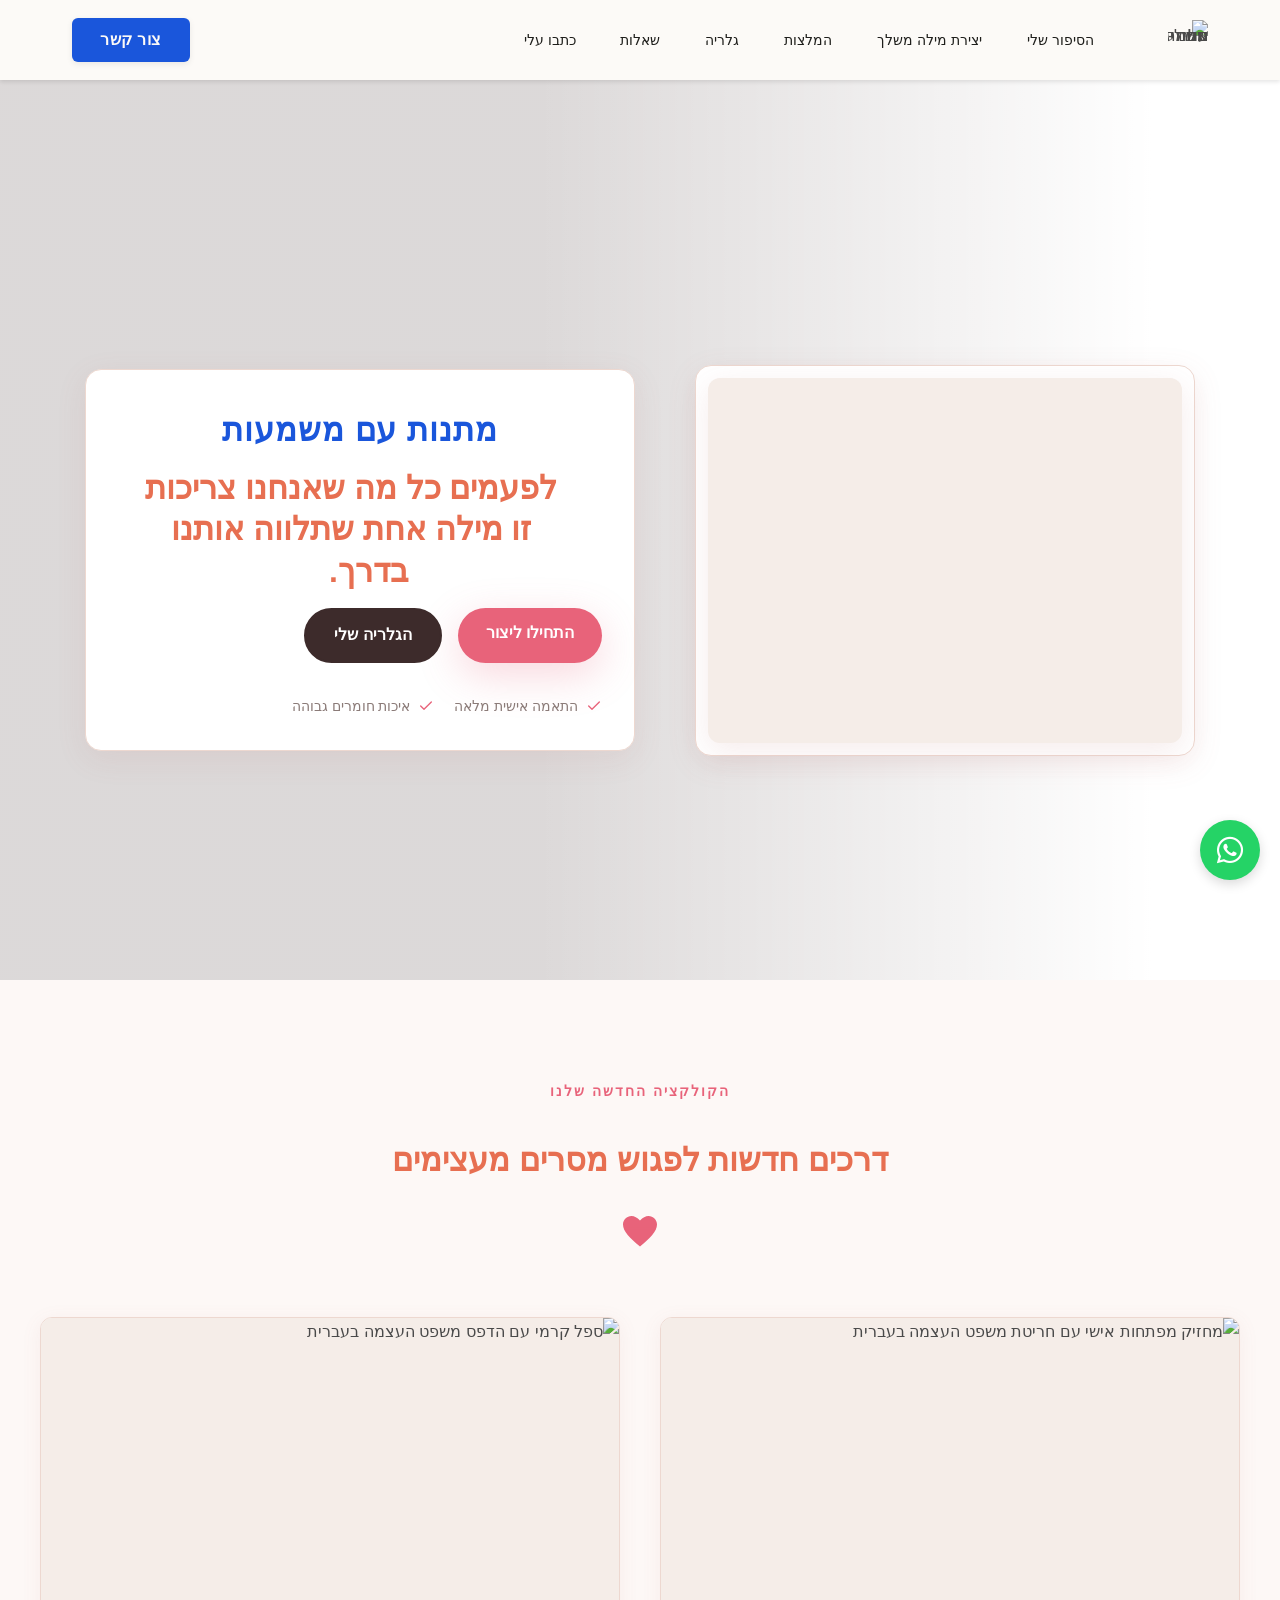
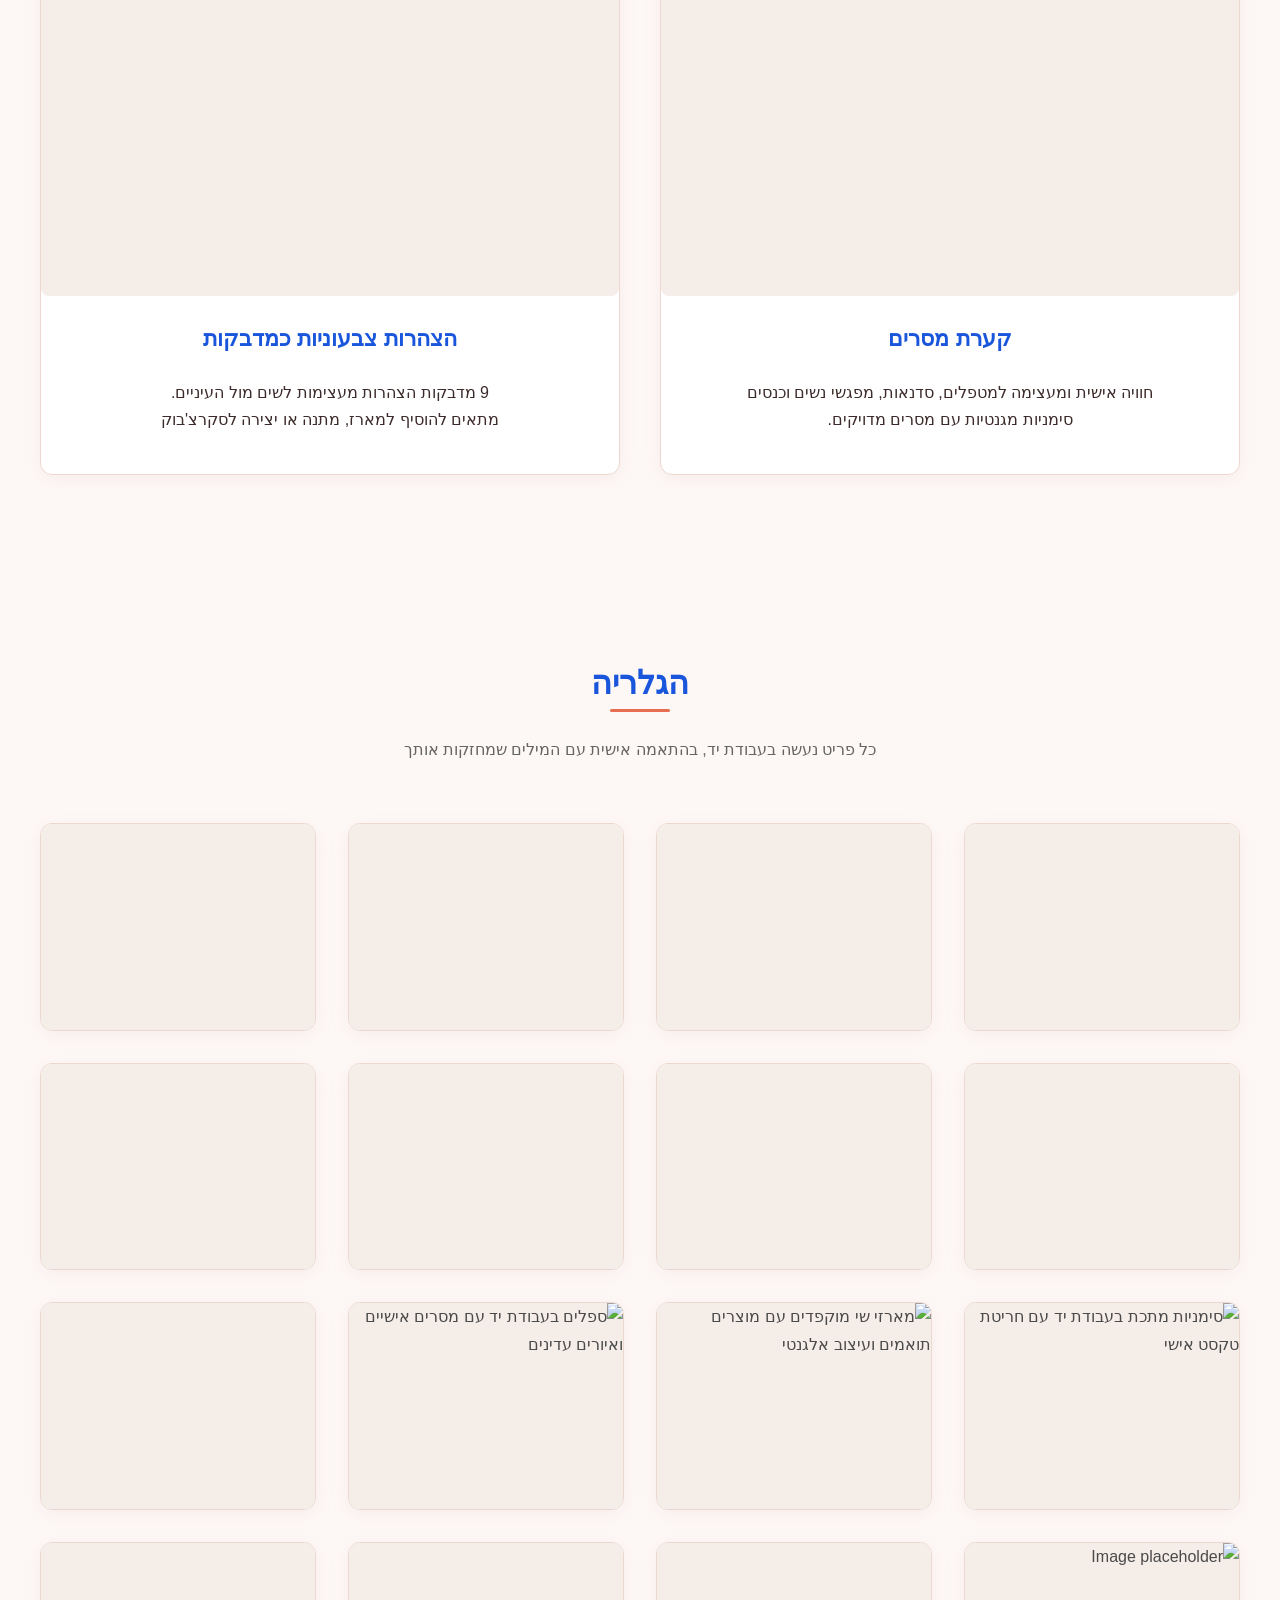
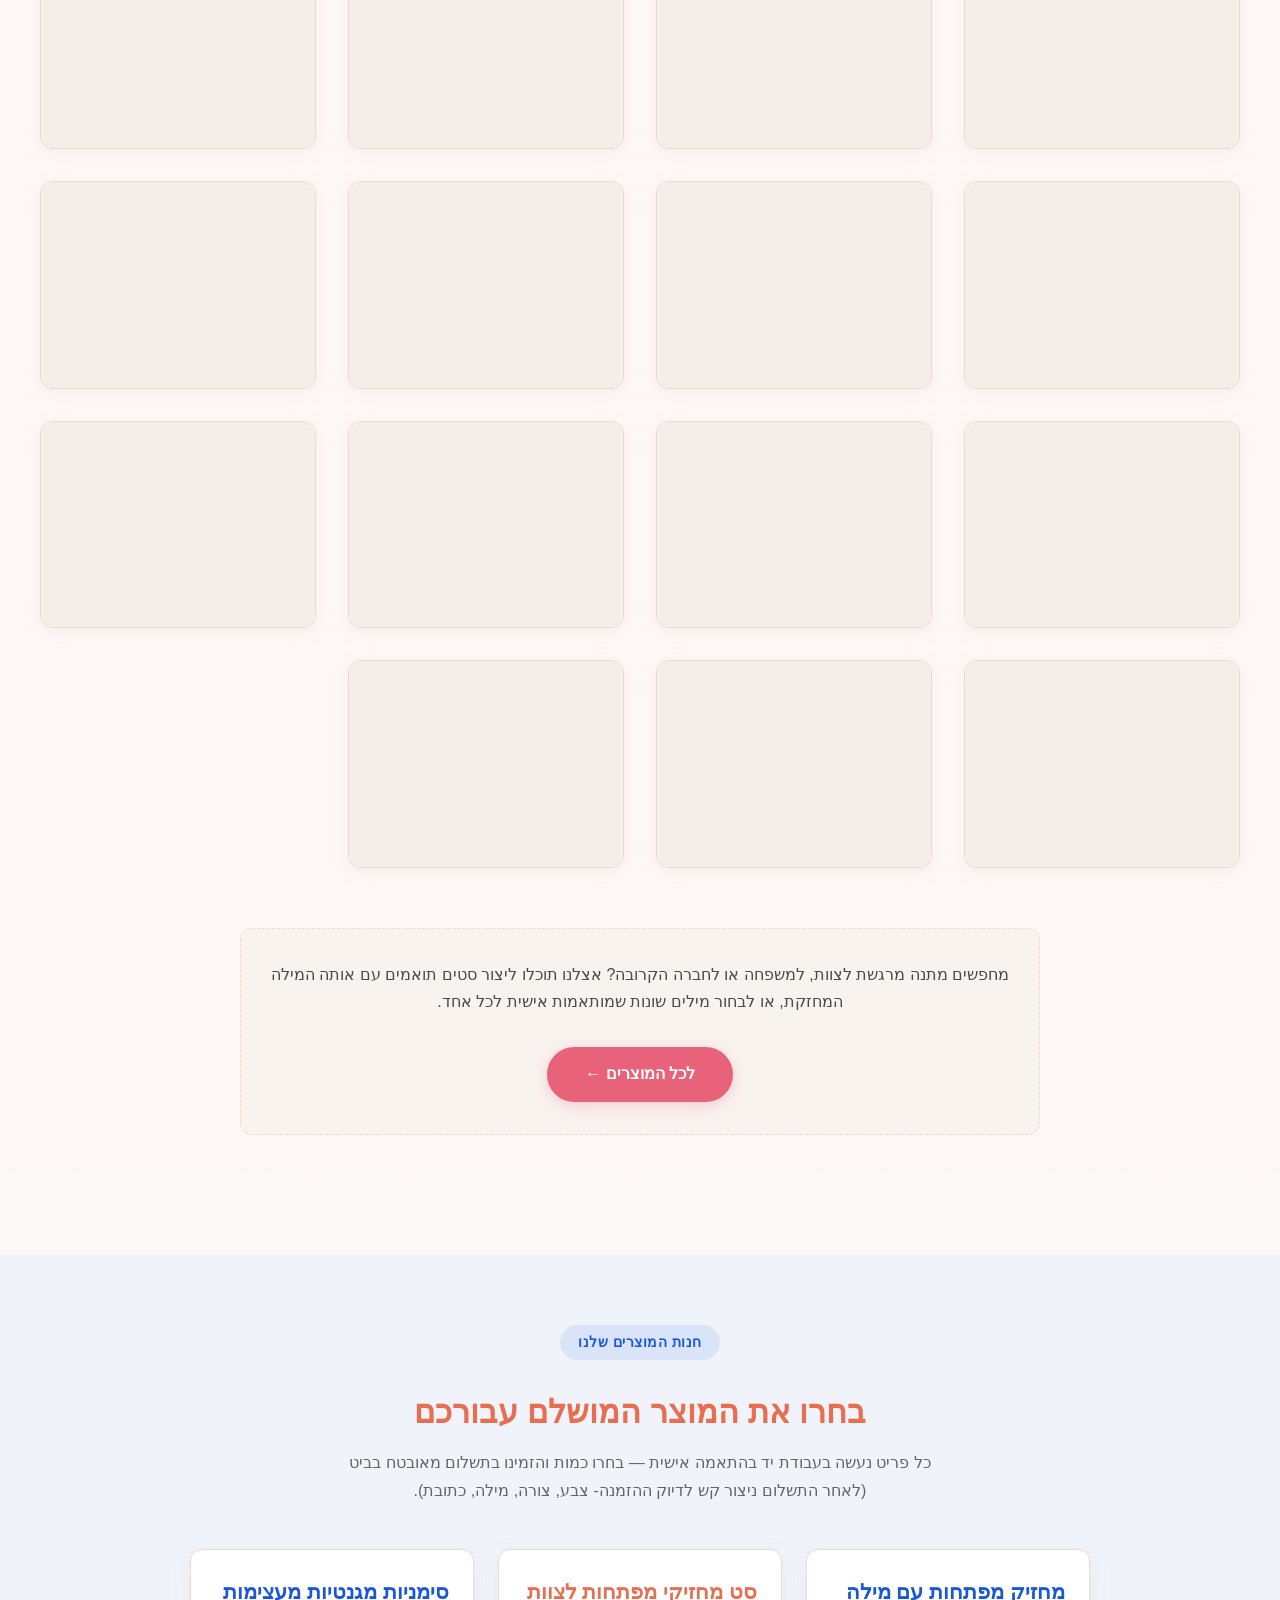
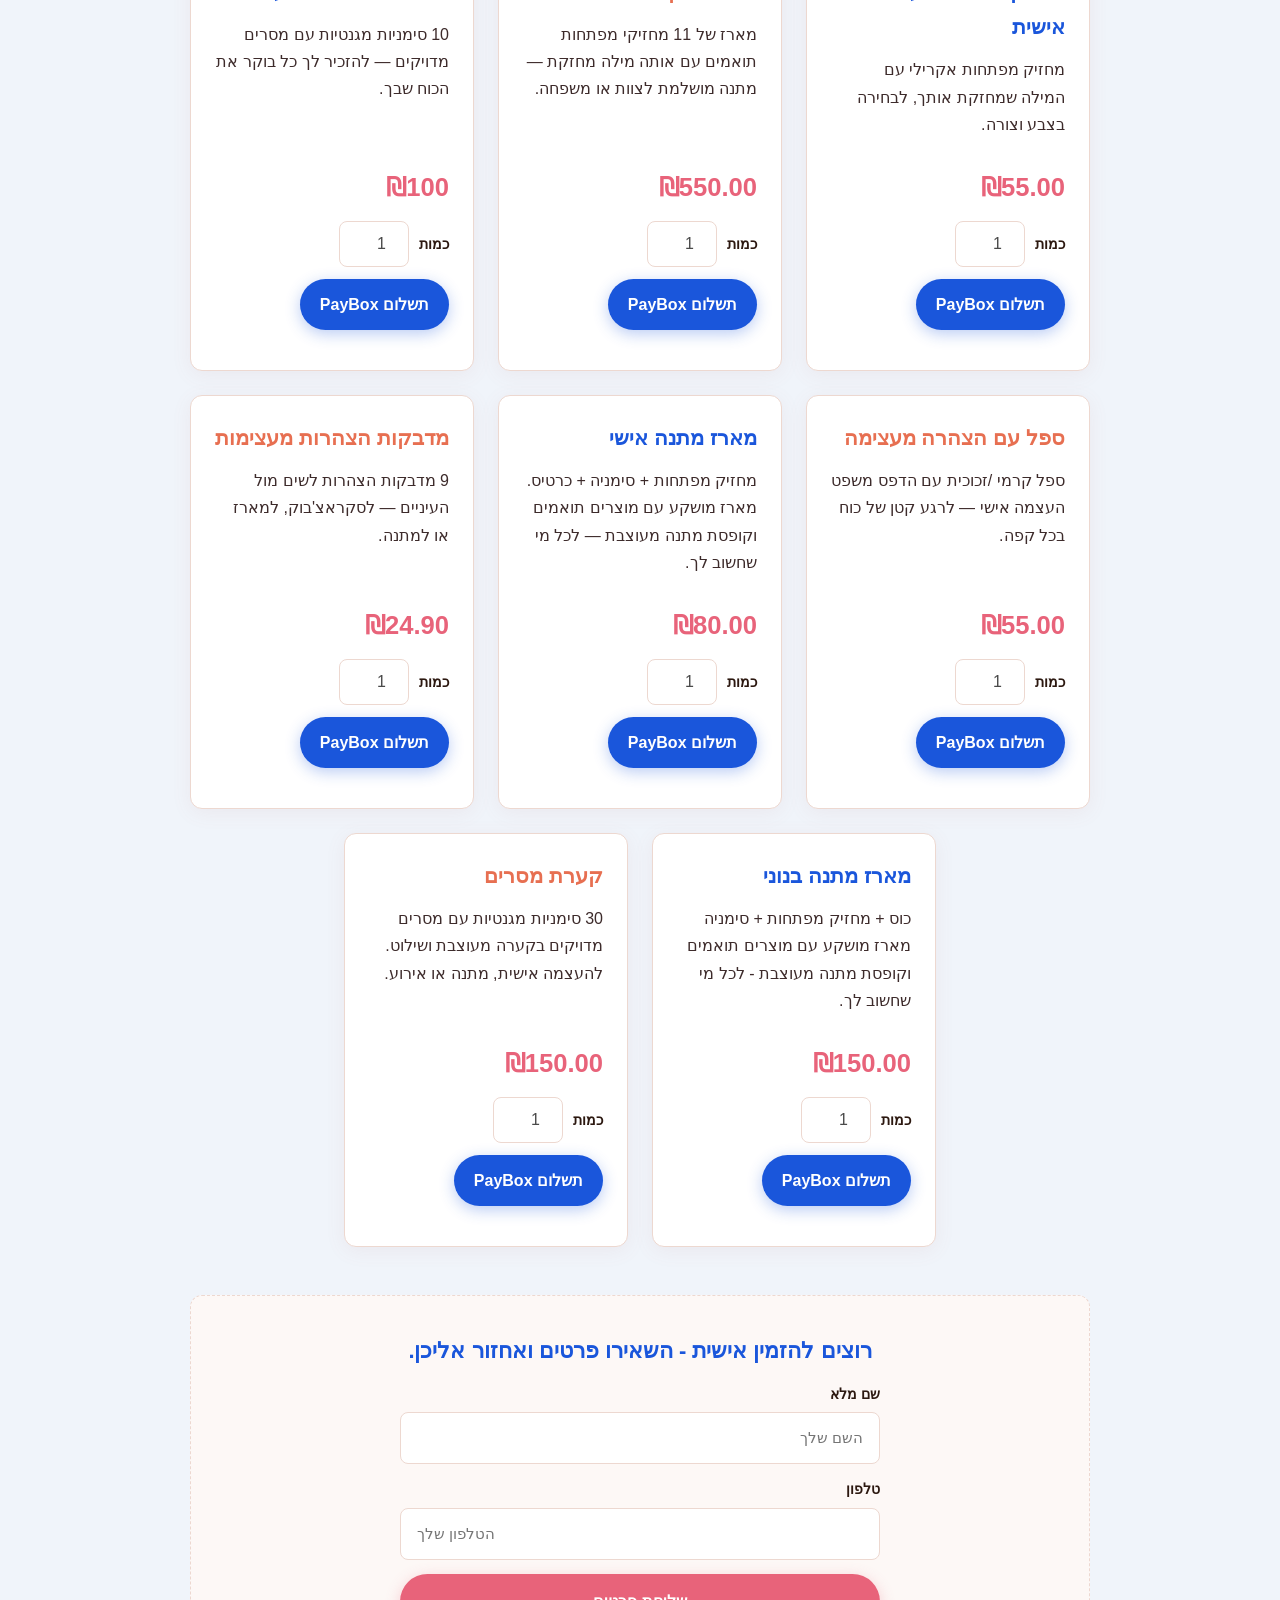
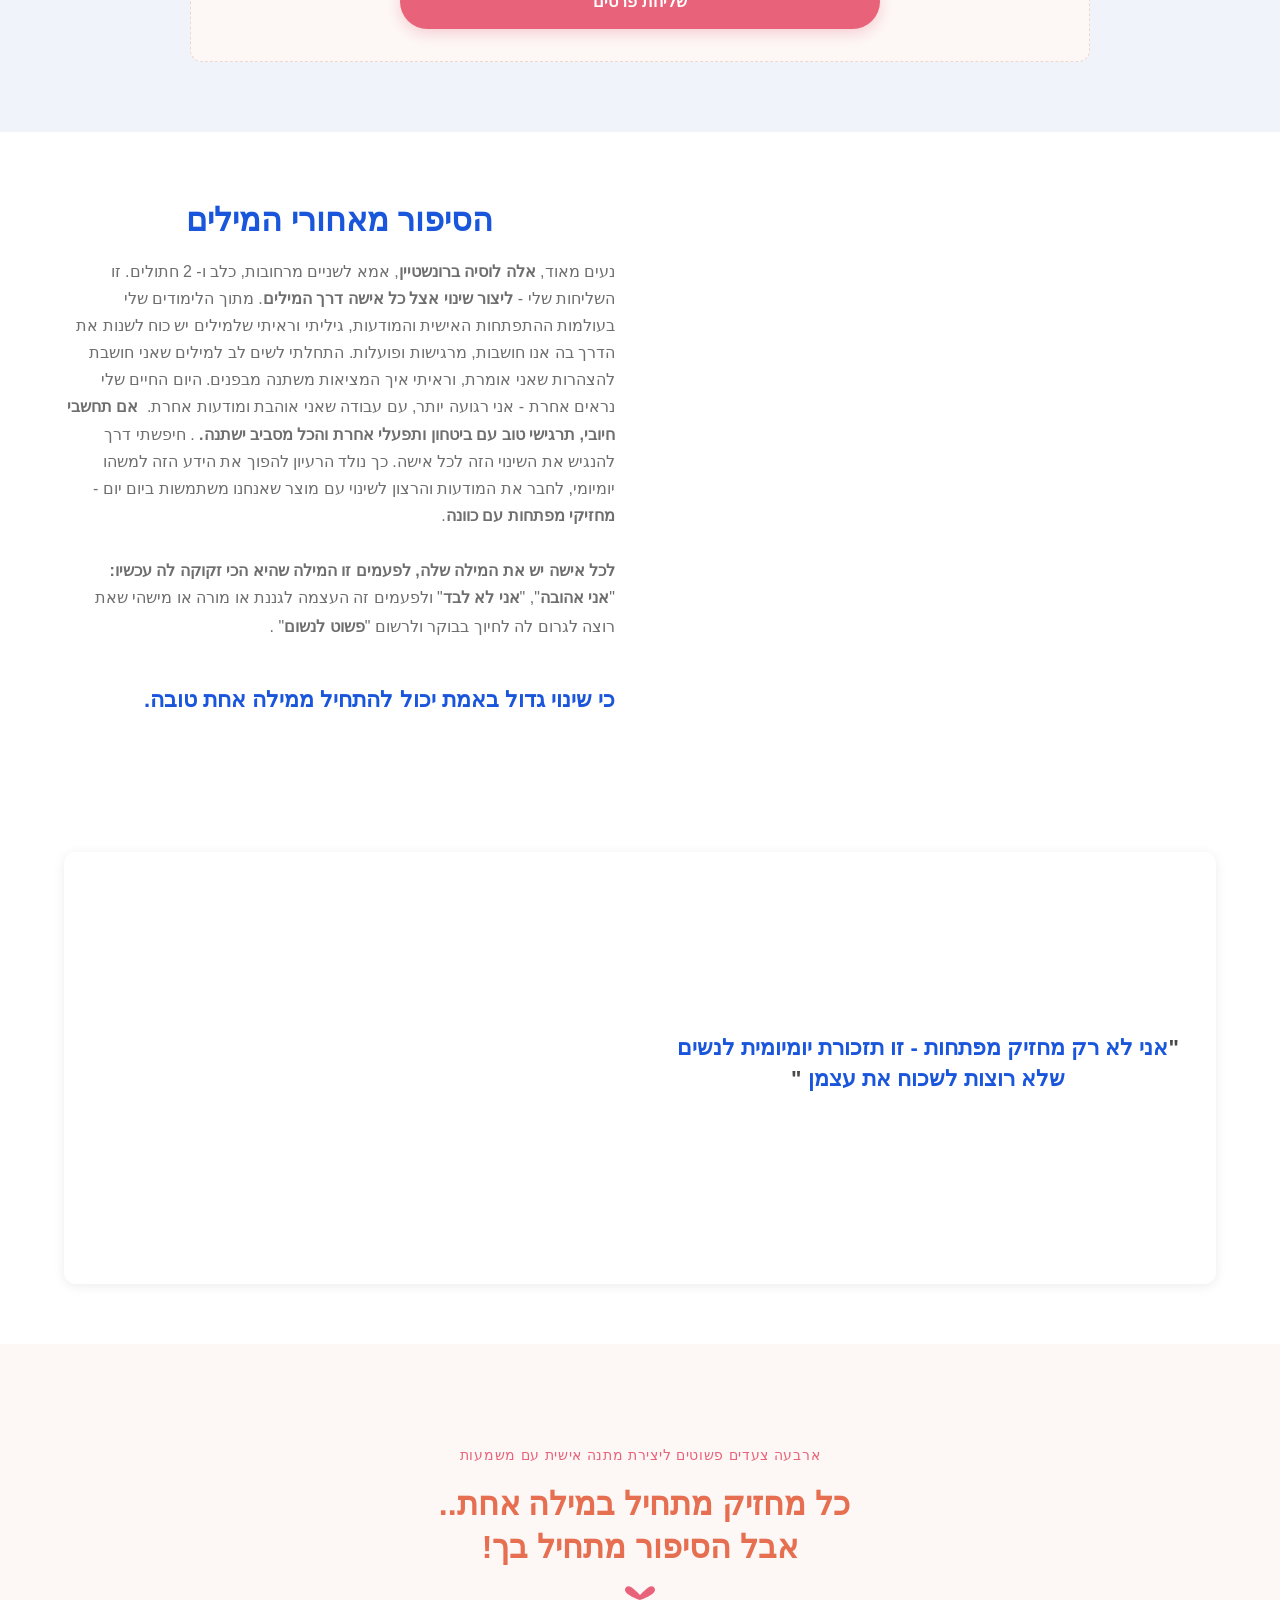
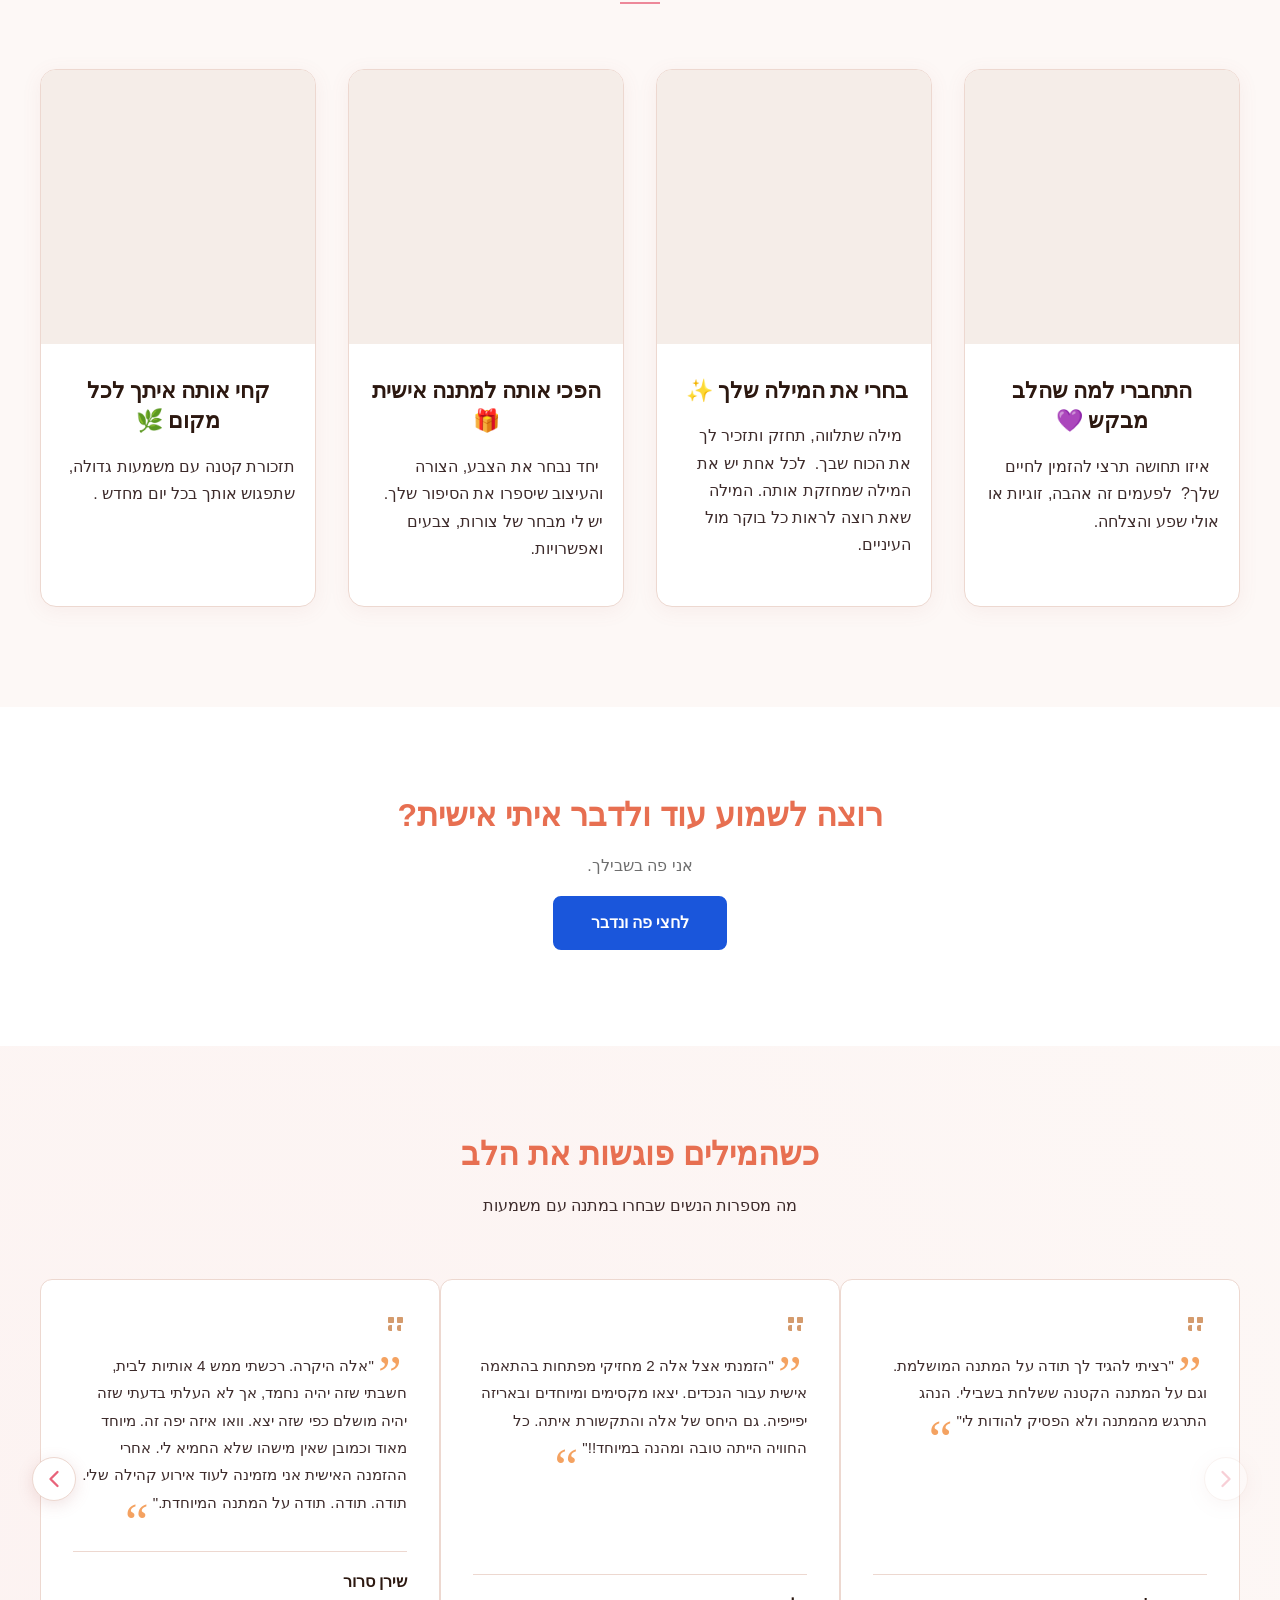
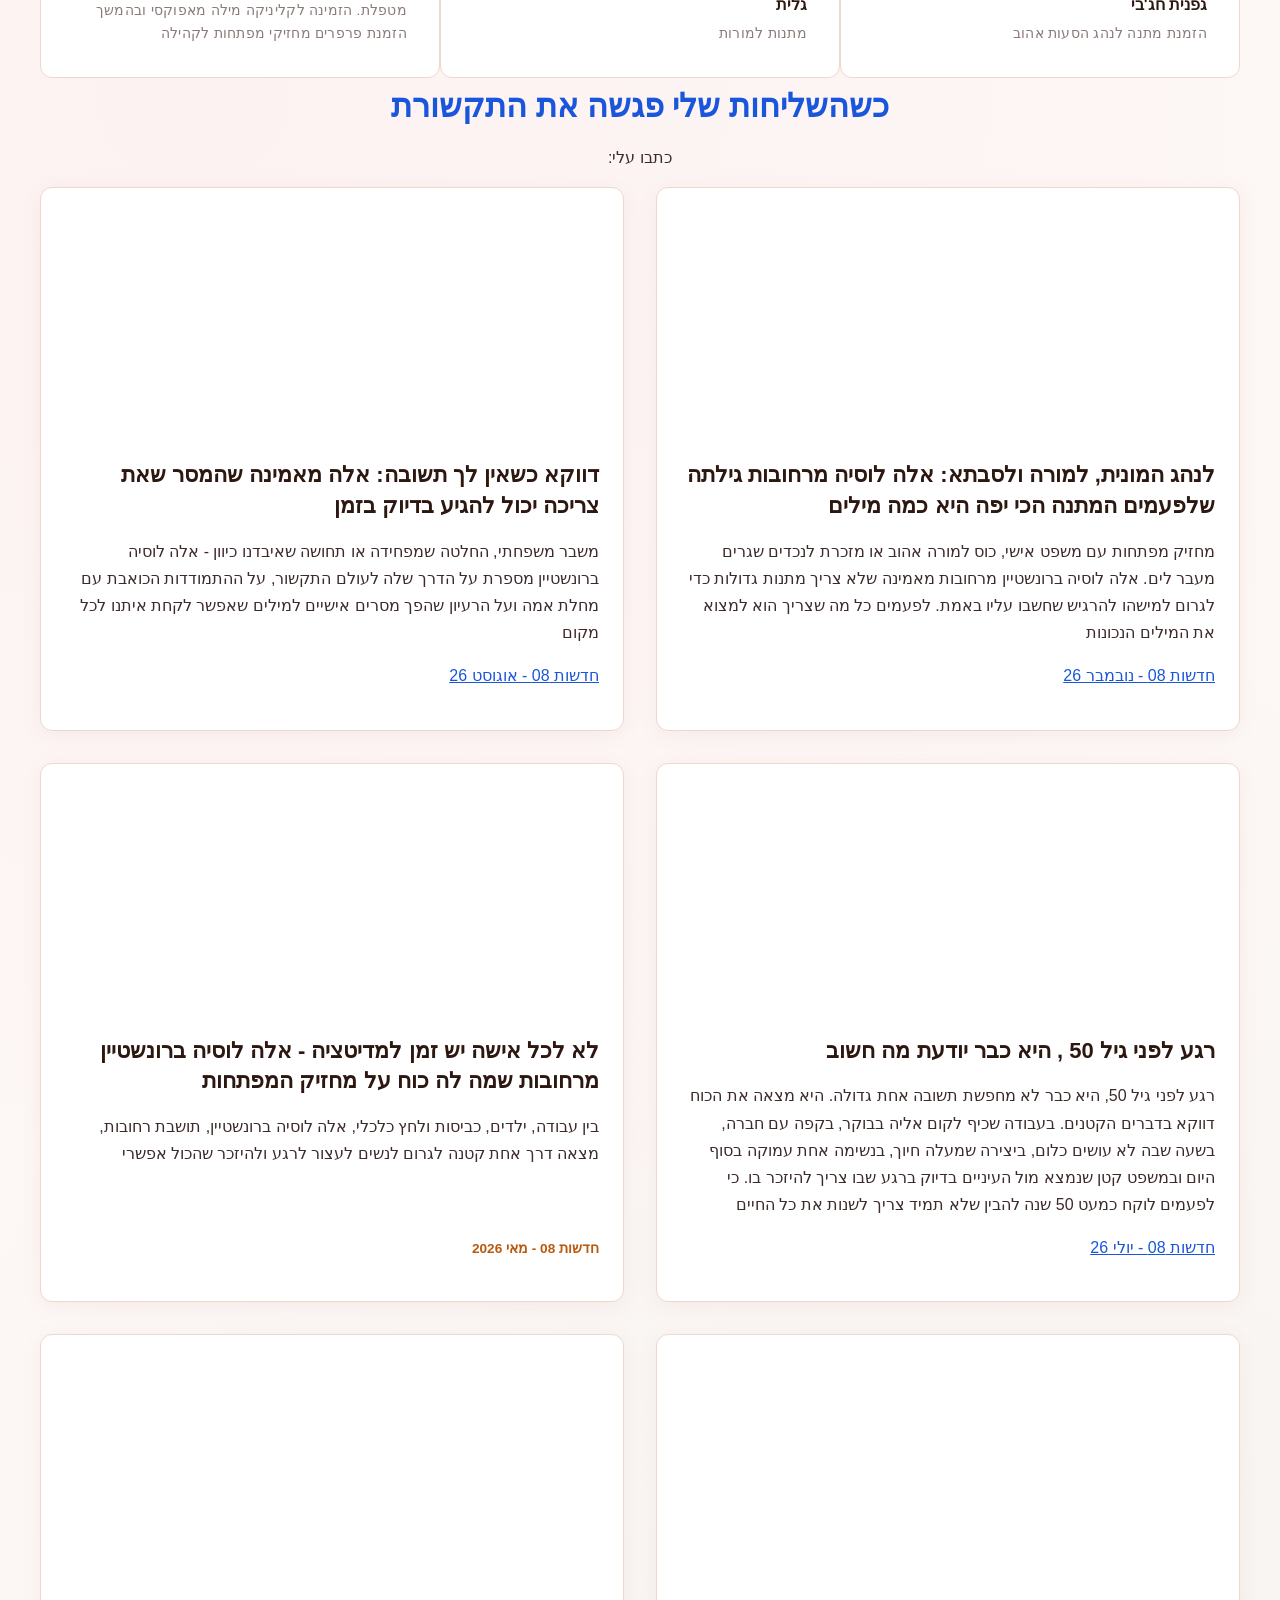
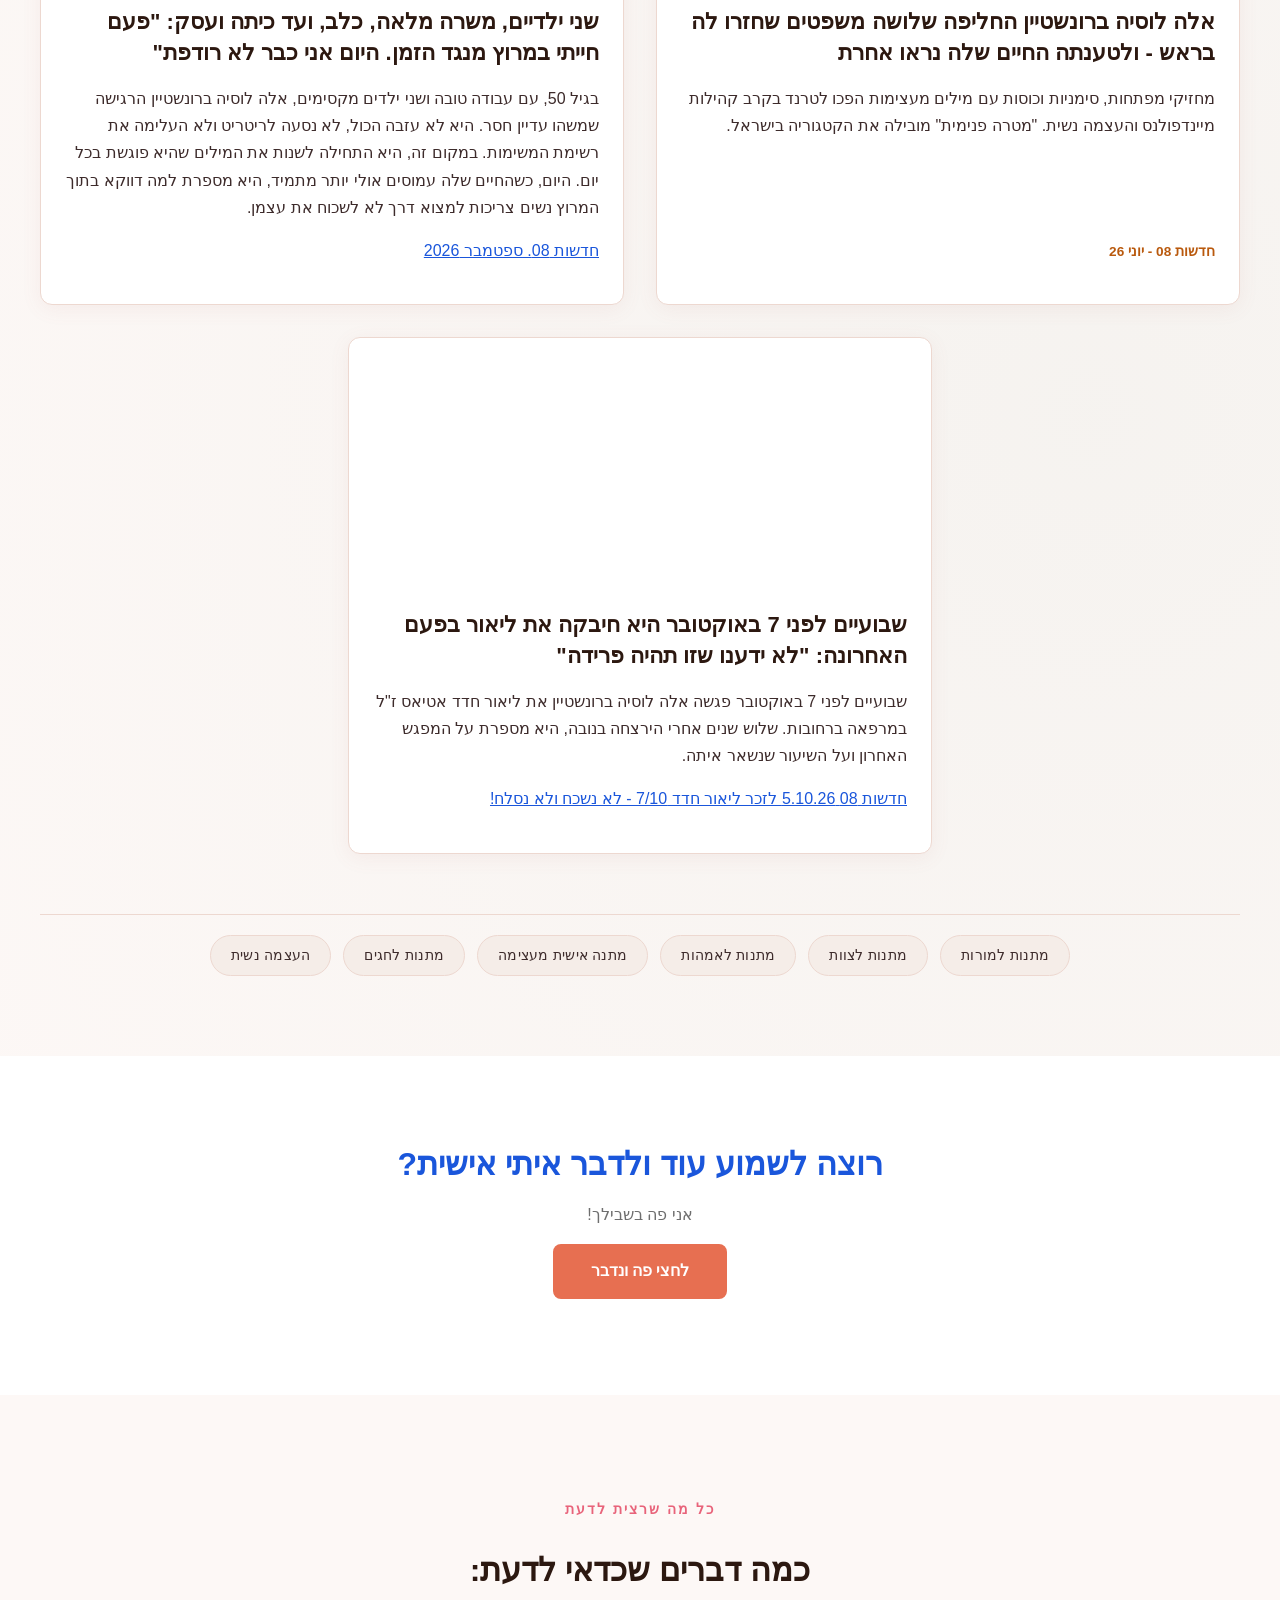
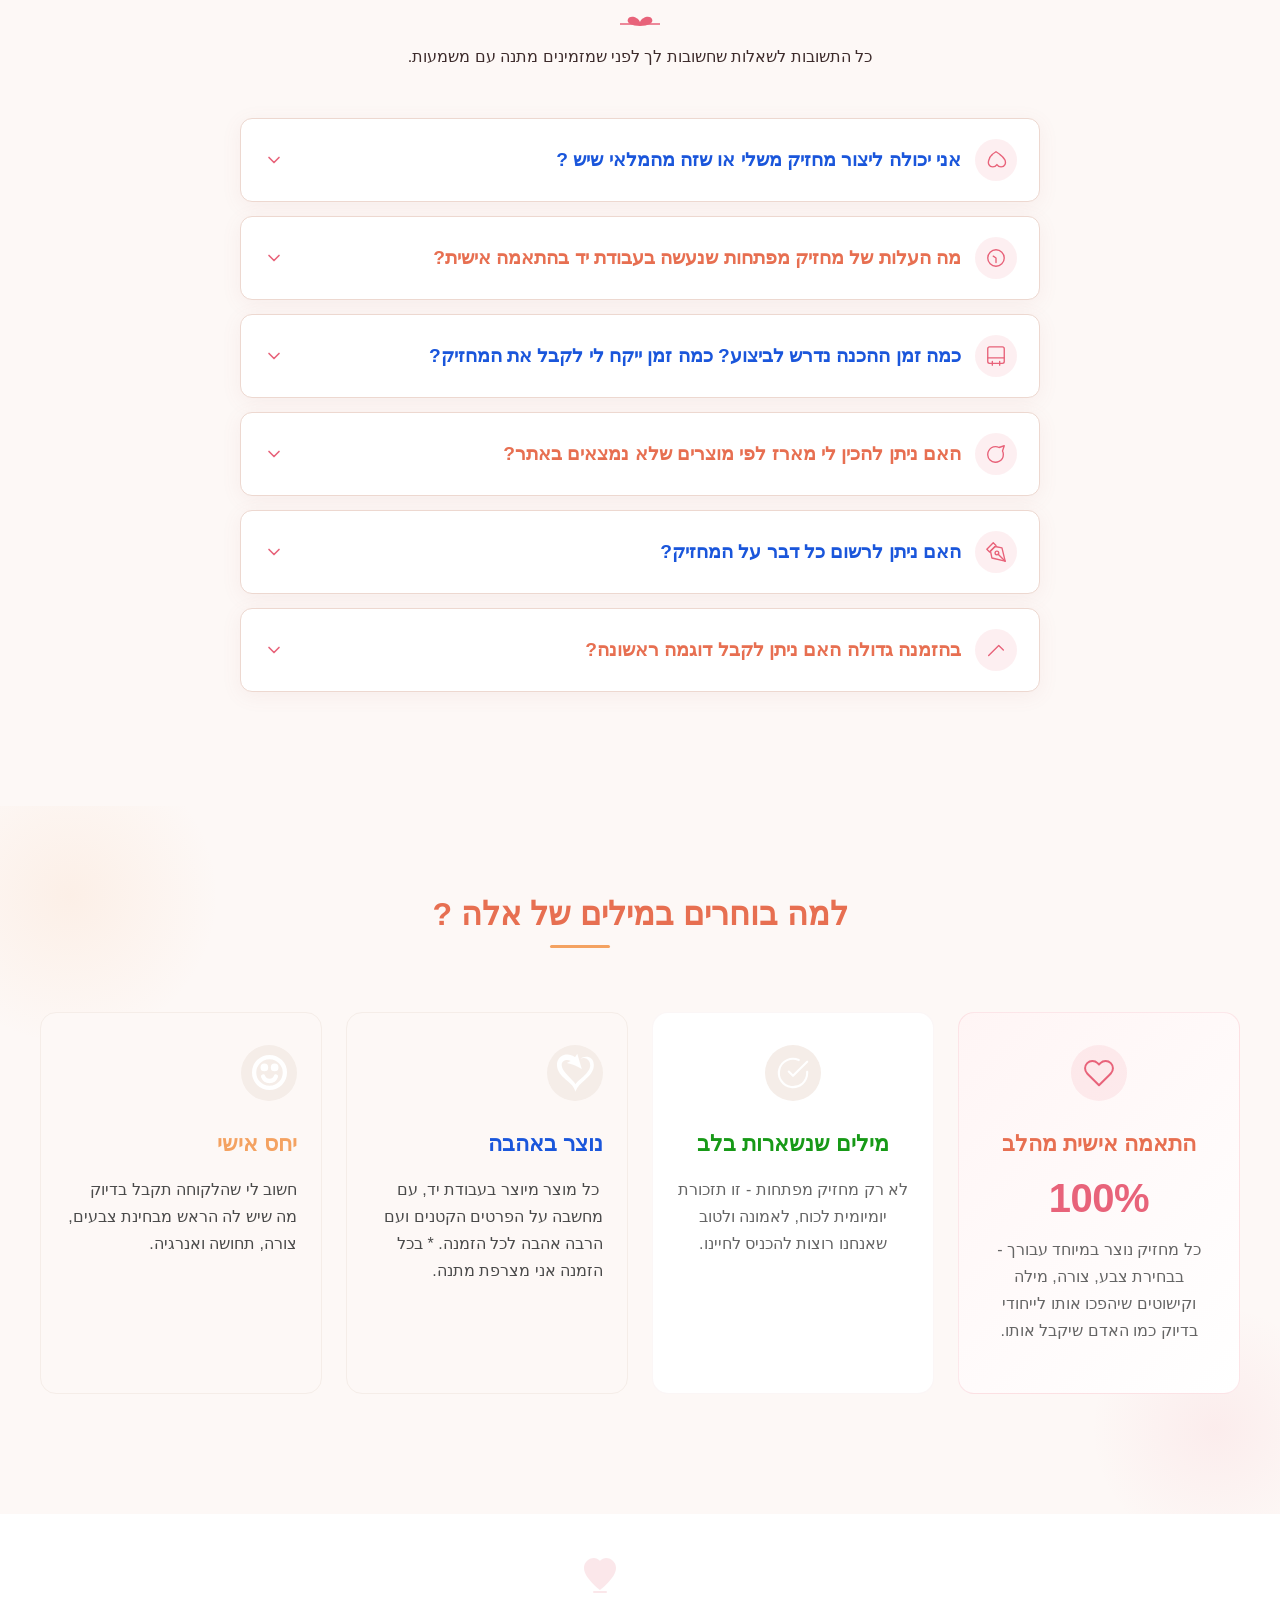
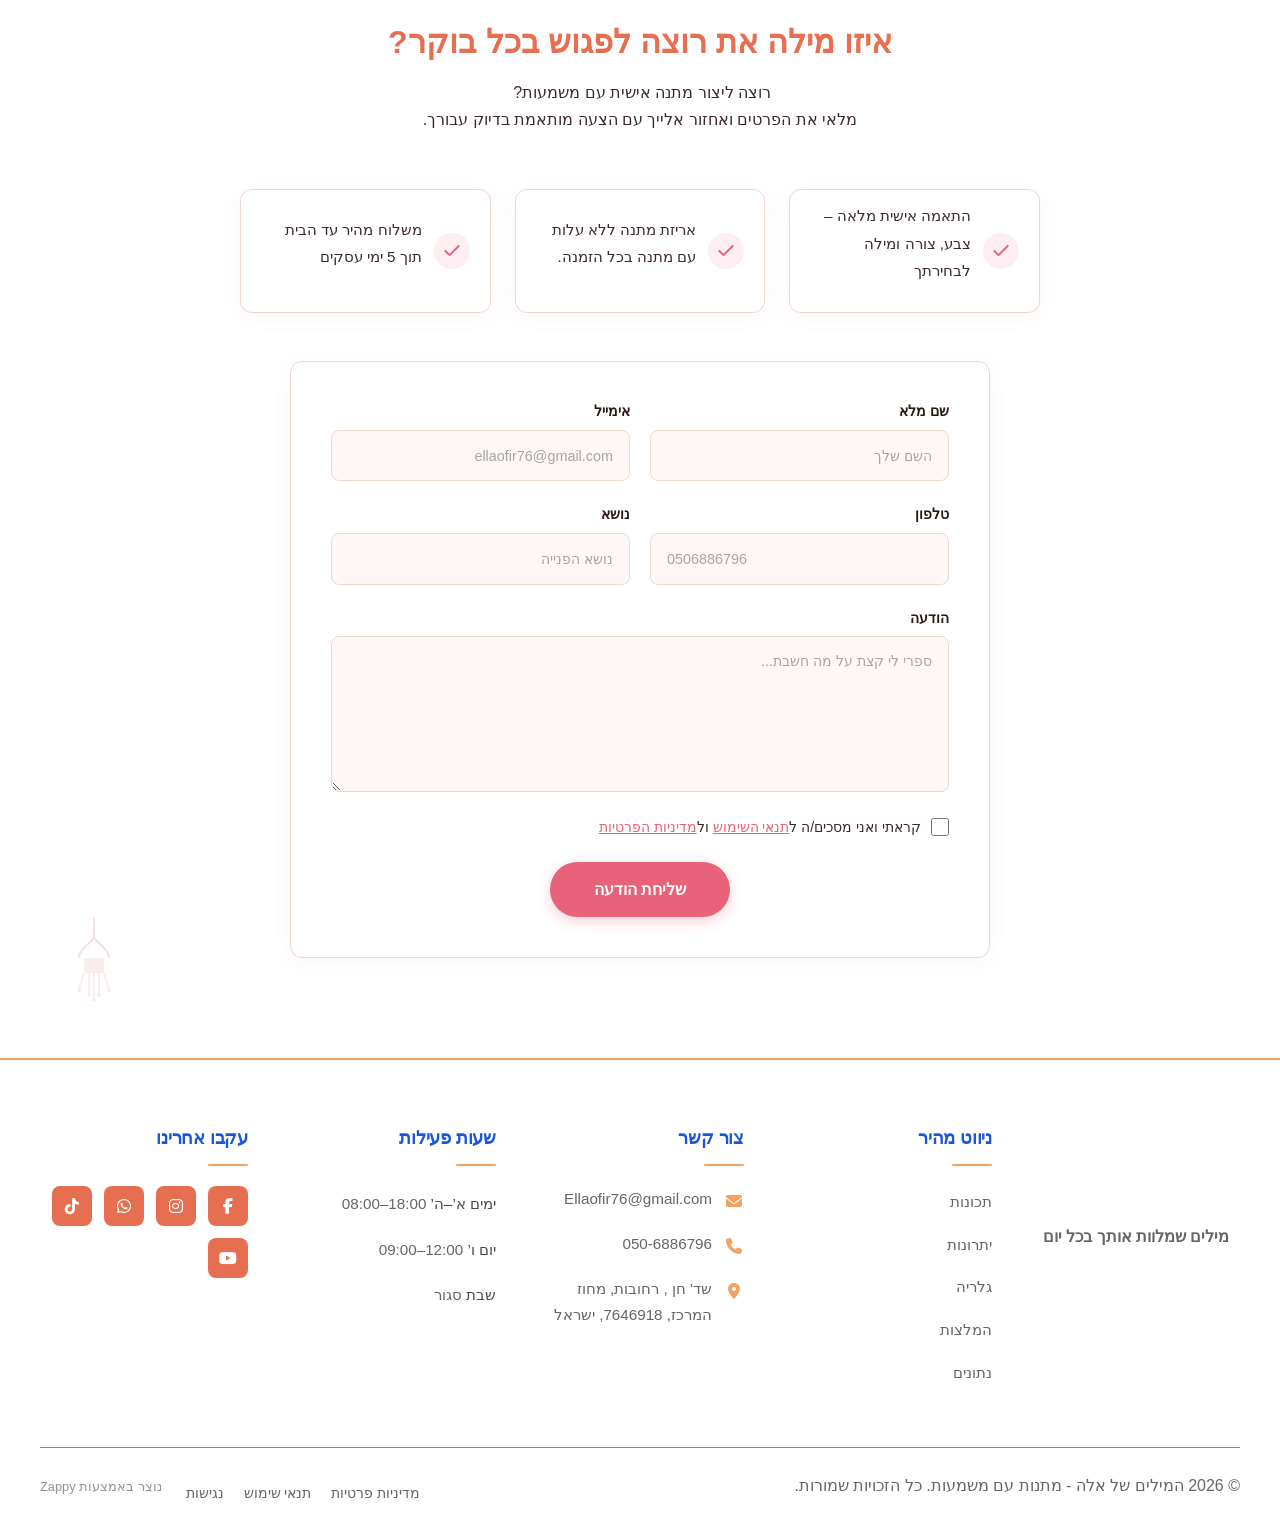
==== index.html @ f0ace29a "Publish: Full site sync" ====
<!DOCTYPE html><html lang="he" dir="rtl"><head>
    <meta charset="UTF-8">
    <meta name="viewport" content="width=device-width, initial-scale=1.0">
    <meta name="robots" content="index, follow">
    <title>עצבו לכם מחזיק מפתחות עם מסר מעצים — מטרה פנימית - מתנות עם משמעות</title>
    <meta name="description" content="גלו אביזרים אישיים עם אמירות מחזקות כמו 'אני חזקה' או 'אני מצליחה'. צרו מחזיק מפתחות, ספל או סימניה בצבע, צורה ומילה שתזכיר לכם כל יום את הכוח שלכם. הפיחו משמעות בשולחן העבודה עוד היום.">
    <meta name="keywords" content="מתנות בהתאמה אישית, מתנה להעצמה, אביזרים שולחניים מותאמים אישית, מתנות לחגים, מיתוג אירוע">
    
    <!-- Favicons -->
    <link rel="icon" type="image/x-icon" href="/assets/favicon.ico">
    <link rel="icon" type="image/png" sizes="16x16" href="/assets/favicon-16x16.png">
    <link rel="icon" type="image/png" sizes="32x32" href="/assets/favicon-32x32.png">
    <link rel="icon" type="image/png" sizes="48x48" href="/assets/favicon-48x48.png">
    <link rel="icon" type="image/png" sizes="192x192" href="/assets/favicon-192x192.png">
    <link rel="icon" type="image/png" sizes="512x512" href="/assets/favicon-512x512.png">
    <link rel="apple-touch-icon" href="/assets/apple-touch-icon.png">
    <!-- Zappy Analytics -->
<script>
(function() {
  'use strict';
  
  // Configuration
  var config = {
    websiteId: 'f357de58-57a7-4955-bda0-ed214b456b21',
    apiUrl: 'https://api.zappy5.com/api/analytics/track',
    sessionDuration: 30 * 60 * 1000, // 30 minutes
    visitorDuration: 30 * 24 * 60 * 60 * 1000, // 30 days
    trackPageViews: true,
    trackClicks: true,
    trackFormSubmissions: true
  };
  
  // Generate or retrieve persistent visitor ID (30 days)
  function getVisitorId() {
    var visitorKey = 'zappy_visitor_' + config.websiteId;
    var visitor = null;
    
    try {
      visitor = localStorage.getItem(visitorKey);
      if (visitor) {
        var visitorData = JSON.parse(visitor);
        var now = Date.now();
        
        // Check if visitor ID is still valid (30 days)
        if (now - visitorData.created < config.visitorDuration) {
          // Update last seen timestamp
          visitorData.lastSeen = now;
          localStorage.setItem(visitorKey, JSON.stringify(visitorData));
          return visitorData.id;
        }
      }
    } catch (e) {
      console.warn('Zappy Analytics: LocalStorage not available');
    }
    
    // Generate new visitor ID
    var newVisitorId = 'zv_' + Date.now() + '_' + Math.random().toString(36).substr(2, 9);
    
    try {
      localStorage.setItem(visitorKey, JSON.stringify({
        id: newVisitorId,
        created: Date.now(),
        lastSeen: Date.now()
      }));
    } catch (e) {
      // Continue without local storage
    }
    
    return newVisitorId;
  }
  
  // Generate or retrieve session ID (30 minutes)
  function getSessionId() {
    var sessionKey = 'zappy_session_' + config.websiteId;
    var session = null;
    
    try {
      session = sessionStorage.getItem(sessionKey);
      if (session) {
        var sessionData = JSON.parse(session);
        var now = Date.now();
        
        // Check if session is still valid
        if (now - sessionData.timestamp < config.sessionDuration) {
          // Update timestamp
          sessionData.timestamp = now;
          sessionStorage.setItem(sessionKey, JSON.stringify(sessionData));
          return sessionData.id;
        }
      }
    } catch (e) {
      console.warn('Zappy Analytics: SessionStorage not available');
    }
    
    // Generate new session ID
    var newSessionId = 'zs_' + Date.now() + '_' + Math.random().toString(36).substr(2, 9);
    
    try {
      sessionStorage.setItem(sessionKey, JSON.stringify({
        id: newSessionId,
        timestamp: Date.now()
      }));
    } catch (e) {
      // Continue without session storage
    }
    
    return newSessionId;
  }
  
  var visitorId = getVisitorId();
  var sessionId = getSessionId();
  
  // Track an event
  function trackEvent(eventType, data) {
    data = data || {};
    
    var eventData = {
      website_id: config.websiteId,
      event_type: eventType,
      page_path: window.location.pathname,
      referrer: document.referrer || 'direct',
      visitor_id: visitorId,
      session_id: sessionId,
      metadata: data
    };
    
    // Use sendBeacon if available (better for page unload events)
    if (navigator.sendBeacon) {
      var blob = new Blob([JSON.stringify(eventData)], { type: 'application/json' });
      navigator.sendBeacon(config.apiUrl, blob);
    } else {
      // Fallback to fetch
      fetch(config.apiUrl, {
        method: 'POST',
        headers: {
          'Content-Type': 'application/json'
        },
        body: JSON.stringify(eventData),
        keepalive: true
      }).catch(function(error) {
        console.warn('Zappy Analytics: Failed to track event', error);
      });
    }
  }
  
  // Track page view
  if (config.trackPageViews) {
    trackEvent('pageview', {
      title: document.title,
      url: window.location.href
    });
  }
  
  // Track clicks on important elements
  if (config.trackClicks) {
    document.addEventListener('click', function(e) {
      var target = e.target;
      
      // Track button clicks (counted as actions)
      if (target.tagName === 'BUTTON' || target.closest('button')) {
        var button = target.tagName === 'BUTTON' ? target : target.closest('button');
        var clickMeta = {
          element: 'button',
          text: button.textContent.trim().substring(0, 100),
          id: button.id || null,
          class: button.className || null
        };
        
        trackEvent('click', clickMeta);
      }
      
      // Track link clicks (navigation - not counted as actions)
      else if (target.tagName === 'A' || target.closest('a')) {
        var link = target.tagName === 'A' ? target : target.closest('a');
        var navMeta = {
          element: 'link',
          text: link.textContent.trim().substring(0, 100),
          href: link.href,
          external: link.hostname !== window.location.hostname
        };
        
        trackEvent('navigation', navMeta);
      }
    }, true);
  }
  
  
  // Track form submissions
  if (config.trackFormSubmissions) {
    document.addEventListener('submit', function(e) {
      var form = e.target;
      
      trackEvent('form_submit', {
        form_id: form.id || null,
        form_name: form.name || null,
        form_action: form.action || null,
        form_method: form.method || 'GET'
      });
    }, true);
  }
  
  // Track time on page (send on page unload)
  var pageLoadTime = Date.now();
  
  window.addEventListener('beforeunload', function() {
    var timeOnPage = Math.floor((Date.now() - pageLoadTime) / 1000); // in seconds
    
    trackEvent('page_unload', {
      time_on_page: timeOnPage,
      page_path: window.location.pathname
    });
  });
  
  // Expose tracking function globally for custom events
  window.zappyAnalytics = {
    track: trackEvent,
    getVisitorId: function() { return visitorId; },
    getSessionId: function() { return sessionId; }
  };
  
})();
</script>
<!-- End Zappy Analytics -->
<!-- Zappy Marketing Events -->
<script>
(function() {
  'use strict';
  if (window.zappyFireMarketingEvent) return;

  var ECOM_MODE = "";
  var IS_CATALOG = false;
  var IS_FULL = false;
  var DIRECT_GA = false;
  var DIRECT_META = false;
  var GA_SEND_TO = "";

  var ECOM_ALIAS = {
    begin_checkout: 'checkout_started',
    purchase: 'checkout_complete',
    add_to_cart: 'add_to_cart',
    view_product: 'view_product'
  };

  function pagePath() {
    try {
      if (window.ZAPPY_CONFIG && window.ZAPPY_CONFIG.currentPagePath) {
        return window.ZAPPY_CONFIG.currentPagePath;
      }
    } catch (e) {}
    try { return window.location.pathname || '/'; } catch (e2) { return '/'; }
  }

  function normalizeItems(meta) {
    meta = meta || {};
    var raw = meta.items || meta.cartItems || meta.cart_items || meta.lineItems || [];
    if (!Array.isArray(raw)) raw = [];
    var out = [];
    for (var i = 0; i < raw.length; i++) {
      var item = raw[i];
      if (!item || typeof item !== 'object') continue;
      var id = String(item.item_id || item.productId || item.product_id || item.id || '').trim();
      var name = String(item.item_name || item.productName || item.product_name || item.name || '').trim();
      var price = parseFloat(item.price != null ? item.price : (item.unitPrice != null ? item.unitPrice : 0)) || 0;
      var quantity = Math.max(1, parseInt(item.quantity != null ? item.quantity : (item.qty != null ? item.qty : 1), 10) || 1);
      if (!id && !name) continue;
      out.push({ item_id: id || name, item_name: name || id, price: price, quantity: quantity });
    }
    return out;
  }

  function buildGa4Params(eventId, meta) {
    meta = meta || {};
    var items = normalizeItems(meta);
    var value = parseFloat(meta.value != null ? meta.value : (meta.total != null ? meta.total : 0)) || 0;
    var currency = String(meta.currency || 'USD').toUpperCase();

    if (eventId === 'checkout_complete') {
      return {
        transaction_id: String(meta.transaction_id || meta.orderId || meta.order_id || meta.orderNumber || '') || undefined,
        value: value,
        currency: currency,
        items: items
      };
    }
    if (eventId === 'checkout_started') {
      return { value: value, currency: currency, items: items };
    }
    if (eventId === 'add_to_cart') {
      var atcItems = items.length ? items : [{
        item_id: String(meta.productId || meta.product_id || ''),
        item_name: String(meta.productName || meta.product_name || ''),
        price: parseFloat(meta.value != null ? meta.value : (meta.price != null ? meta.price : 0)) || 0,
        quantity: parseInt(meta.quantity != null ? meta.quantity : 1, 10) || 1
      }].filter(function(x) { return x.item_id || x.item_name; });
      return {
        value: value || (atcItems[0] ? atcItems[0].price * atcItems[0].quantity : 0),
        currency: currency,
        items: atcItems
      };
    }
    if (eventId === 'view_product') {
      var vpItems = items.length ? items : [{
        item_id: String(meta.productId || meta.product_id || ''),
        item_name: String(meta.productName || meta.product_name || ''),
        price: parseFloat(meta.price != null ? meta.price : (meta.value != null ? meta.value : 0)) || 0,
        quantity: 1
      }].filter(function(x) { return x.item_id || x.item_name; });
      return {
        currency: currency,
        value: value || (vpItems[0] ? vpItems[0].price : 0),
        items: vpItems
      };
    }
    if (eventId === 'whatsapp_click' || eventId === 'phone_click') {
      return { method: eventId === 'whatsapp_click' ? 'whatsapp' : 'phone', page_path: meta.pagePath || pagePath() };
    }
    if (eventId === 'contact_form_submitted' || eventId === 'product_inquiry') {
      return { page_path: meta.pagePath || pagePath() };
    }
    return meta;
  }

  function buildMetaParams(eventId, meta) {
    meta = meta || {};
    var items = normalizeItems(meta);
    var value = parseFloat(meta.value != null ? meta.value : (meta.total != null ? meta.total : 0)) || 0;
    var currency = String(meta.currency || 'USD').toUpperCase();
    var contentIds = [];
    var numItems = 0;
    for (var i = 0; i < items.length; i++) {
      if (items[i].item_id) contentIds.push(items[i].item_id);
      numItems += items[i].quantity || 1;
    }

    if (eventId === 'checkout_complete') {
      return {
        value: value,
        currency: currency,
        content_ids: contentIds.length ? contentIds : undefined,
        content_type: 'product',
        num_items: numItems || undefined,
        order_id: String(meta.order_id || meta.orderId || meta.transaction_id || meta.orderNumber || '') || undefined
      };
    }
    if (eventId === 'checkout_started') {
      return {
        value: value,
        currency: currency,
        content_ids: contentIds.length ? contentIds : undefined,
        content_type: 'product',
        num_items: numItems || parseInt(meta.itemCount != null ? meta.itemCount : 0, 10) || undefined
      };
    }
    if (eventId === 'add_to_cart') {
      var id = String(meta.productId || meta.product_id || contentIds[0] || '');
      return {
        value: value || (items[0] ? items[0].price * items[0].quantity : 0),
        currency: currency,
        content_ids: id ? [id] : (contentIds.length ? contentIds : undefined),
        content_type: 'product',
        content_name: meta.productName || meta.product_name || (items[0] && items[0].item_name),
        num_items: parseInt(meta.quantity != null ? meta.quantity : (numItems || 1), 10) || 1
      };
    }
    if (eventId === 'view_product') {
      var vid = String(meta.productId || meta.product_id || contentIds[0] || '');
      return {
        value: value || parseFloat(meta.price != null ? meta.price : 0) || 0,
        currency: currency,
        content_ids: vid ? [vid] : (contentIds.length ? contentIds : undefined),
        content_type: 'product',
        content_name: meta.productName || meta.product_name || (items[0] && items[0].item_name)
      };
    }
    if (eventId === 'whatsapp_click' || eventId === 'phone_click') {
      return {
        content_name: eventId === 'whatsapp_click' ? 'WhatsApp' : 'Phone',
        content_category: 'contact'
      };
    }
    if (eventId === 'contact_form_submitted' || eventId === 'product_inquiry') {
      return {
        content_name: eventId === 'product_inquiry' ? 'Product inquiry' : 'Contact form',
        content_category: meta.productName || meta.product_name || undefined
      };
    }
    return meta;
  }

  var PLATFORM = {
    whatsapp_click: { ga4: 'contact', meta: 'Contact', gtm: 'whatsapp_click', ecom: false },
    phone_click: { ga4: 'contact', meta: 'Contact', gtm: 'phone_click', ecom: false },
    contact_form_submitted: { ga4: 'generate_lead', meta: 'Lead', gtm: 'contact_form_submitted', ecom: false },
    checkout_started: { ga4: 'begin_checkout', meta: 'InitiateCheckout', gtm: 'begin_checkout', ecom: true },
    checkout_complete: { ga4: 'purchase', meta: 'Purchase', gtm: 'purchase', ecom: true },
    product_inquiry: { ga4: 'generate_lead', meta: 'Lead', gtm: 'product_inquiry', ecom: false },
    add_to_cart: { ga4: 'add_to_cart', meta: 'AddToCart', gtm: 'add_to_cart', ecom: true },
    view_product: { ga4: 'view_item', meta: 'ViewContent', gtm: 'view_item', ecom: true }
  };

  function purchaseDedupKey(orderId) {
    return 'zappy_purchase_fired_' + String(orderId || '');
  }

  function purchaseMetaDedupKey(orderId) {
    return 'zappy_purchase_meta_fired_' + String(orderId || '');
  }

  function alreadyFiredPurchase(orderId) {
    if (!orderId) return false;
    try {
      return window.sessionStorage.getItem(purchaseDedupKey(orderId)) === '1';
    } catch (e) {
      return false;
    }
  }

  function markPurchaseFired(orderId) {
    if (!orderId) return;
    try { window.sessionStorage.setItem(purchaseDedupKey(orderId), '1'); } catch (e) {}
  }

  function alreadyFiredPurchaseMeta(orderId) {
    if (!orderId) return false;
    try {
      return window.sessionStorage.getItem(purchaseMetaDedupKey(orderId)) === '1';
    } catch (e) {
      return false;
    }
  }

  function markPurchaseMetaFired(orderId) {
    if (!orderId) return;
    try { window.sessionStorage.setItem(purchaseMetaDedupKey(orderId), '1'); } catch (e) {}
  }

  function getPendingMetaEvents() {
    try {
      if (!Array.isArray(window.__zappyPendingMetaEvents)) {
        window.__zappyPendingMetaEvents = [];
      }
      return window.__zappyPendingMetaEvents;
    } catch (e) {
      return [];
    }
  }

  function enqueueMetaEvent(eventName, params, orderId) {
    var q = getPendingMetaEvents();
    if (orderId) {
      for (var i = 0; i < q.length; i++) {
        if (q[i] && q[i].orderId === orderId && q[i].eventName === eventName) return;
      }
    }
    q.push({ eventName: eventName, params: params || {}, orderId: orderId || null });
  }

  /**
   * Live sites replace the eager Meta snippet with a consent-gated lazy
   * loader. Payment providers bounce the shopper back to /order-success
   * before CookieConsent hydrates, so confirm-order used to fire Purchase
   * while window.fbq was still undefined — then sessionStorage blocked a
   * retry. Queue until fbq exists, then flush.
   */
  function flushPendingMetaEvents() {
    if (typeof window.fbq !== 'function') return;
    var q = getPendingMetaEvents().slice();
    try { window.__zappyPendingMetaEvents = []; } catch (e) {}
    for (var i = 0; i < q.length; i++) {
      var item = q[i];
      if (!item || !item.eventName) continue;
      if (item.orderId && alreadyFiredPurchaseMeta(item.orderId)) continue;
      try {
        window.fbq('track', item.eventName, item.params || {});
        if (item.orderId) markPurchaseMetaFired(item.orderId);
      } catch (e2) {}
    }
  }
  window.zappyFlushPendingMetaEvents = flushPendingMetaEvents;

  if (DIRECT_META) {
    var metaFlushAttempts = 0;
    var metaFlushTimer = setInterval(function() {
      metaFlushAttempts++;
      flushPendingMetaEvents();
      var pendingLen = 0;
      try { pendingLen = (window.__zappyPendingMetaEvents || []).length; } catch (e) {}
      if ((pendingLen === 0 && typeof window.fbq === 'function') || metaFlushAttempts > 60) {
        clearInterval(metaFlushTimer);
      }
    }, 500);
  }

  /**
   * Fire a marketing event to first-party analytics + GA4/GTM/Meta when present.
   * @param {string} eventName marketing ID or ecommerce alias
   * @param {object} [metadata]
   * @param {{ skipFirstParty?: boolean }} [opts]
   */
  window.zappyFireMarketingEvent = function(eventName, metadata, opts) {
    try {
      opts = opts || {};
      metadata = metadata || {};
      var eventId = ECOM_ALIAS[eventName] || eventName;
      var plat = PLATFORM[eventId];
      if (!plat) return;

      if (!metadata.pagePath && !metadata.page_path) {
        metadata.pagePath = pagePath();
      }

      var oid = '';
      var purchaseAlreadySent = false;
      var purchaseMetaAlreadySent = false;
      if (eventId === 'checkout_complete') {
        oid = String(metadata.orderId || metadata.order_id || metadata.transaction_id || '');
        purchaseAlreadySent = !!(oid && alreadyFiredPurchase(oid));
        purchaseMetaAlreadySent = !!(oid && alreadyFiredPurchaseMeta(oid));
        if (purchaseAlreadySent && purchaseMetaAlreadySent) return;
      }

      // First-party (skip when already tracked via zappyTrackEcomAnalytics path
      // that opts out, or when caller already recorded under a different name)
      if (!opts.skipFirstParty && !purchaseAlreadySent) {
        try {
          if (window.zappyAnalytics && typeof window.zappyAnalytics.track === 'function') {
            window.zappyAnalytics.track(eventId, metadata);
          }
        } catch (e1) {}
      }

      // GTM / dataLayer — platform-standard ecommerce event names.
      // Always push. A bare gtag.js snippet ignores plain event objects;
      // a GTM container is what turns them into GA4/Ads hits.
      if (!purchaseAlreadySent) {
        try {
          window.dataLayer = window.dataLayer || [];
          if (plat.ecom) {
            var ga4ForGtm = buildGa4Params(eventId, metadata);
            var ecommerce = {};
            if (ga4ForGtm.transaction_id) ecommerce.transaction_id = ga4ForGtm.transaction_id;
            if (ga4ForGtm.value != null) ecommerce.value = ga4ForGtm.value;
            if (ga4ForGtm.currency) ecommerce.currency = ga4ForGtm.currency;
            if (ga4ForGtm.items) ecommerce.items = ga4ForGtm.items;
            // Clear first so GTM does not merge this hit with the previous ecommerce object.
            window.dataLayer.push({ ecommerce: null });
            window.dataLayer.push({ event: plat.gtm, ecommerce: ecommerce });
            // Secondary Zappy-specific trigger for merchants who want it
            if (eventId === 'checkout_complete' || eventId === 'checkout_started') {
              window.dataLayer.push({ ecommerce: null });
              window.dataLayer.push({ event: eventId, ecommerce: ecommerce });
            }
          } else {
            var dl = { event: plat.gtm };
            for (var k in metadata) {
              if (Object.prototype.hasOwnProperty.call(metadata, k)) dl[k] = metadata[k];
            }
            window.dataLayer.push(dl);
          }
        } catch (e2) {}

        // Direct Google Analytics snippet only. GTM also defines window.gtag;
        // calling it then sends the same event again to every Google tag the
        // container loaded. send_to keeps a direct GA install off those tags
        // when the merchant also has GTM.
        if (DIRECT_GA) {
          try {
            if (typeof window.gtag === 'function') {
              var gaParams = buildGa4Params(eventId, metadata);
              if (GA_SEND_TO && gaParams && typeof gaParams === 'object') {
                var gaCopy = {};
                for (var gk in gaParams) {
                  if (Object.prototype.hasOwnProperty.call(gaParams, gk)) gaCopy[gk] = gaParams[gk];
                }
                gaCopy.send_to = GA_SEND_TO;
                gaParams = gaCopy;
              }
              window.gtag('event', plat.ga4, gaParams);
            }
          } catch (e3) {}
        }

        if (oid) markPurchaseFired(oid);
      }

      // Meta Pixel — only the Zappy pixel integration. A pixel pasted inside
      // GTM already initializes fbq; calling it from here would double-count.
      // Live sites lazy-load fbq after marketing consent. If the stub is not
      // defined yet, queue and flush when the pixel arrives.
      if (DIRECT_META) {
        try {
          if (purchaseMetaAlreadySent) {
            // already delivered to Meta
          } else {
            var metaParams = buildMetaParams(eventId, metadata);
            if (typeof window.fbq === 'function') {
              window.fbq('track', plat.meta, metaParams);
              if (oid) markPurchaseMetaFired(oid);
            } else {
              enqueueMetaEvent(plat.meta, metaParams, eventId === 'checkout_complete' ? oid : null);
            }
          }
        } catch (e4) {}
      }
    } catch (err) {}
  };

  // ---- Click listeners (capture) ----
  var recent = Object.create(null);
  function dedupe(key) {
    var now = Date.now();
    if (recent[key] && now - recent[key] < 800) return true;
    recent[key] = now;
    return false;
  }

  function closest(el, selector) {
    if (!el) return null;
    if (el.closest) return el.closest(selector);
    return null;
  }

  function findAnchor(el) {
    var node = el;
    while (node && node !== document) {
      if (node.tagName === 'A') return node;
      node = node.parentElement;
    }
    return null;
  }

  function isWhatsAppHref(href) {
    if (!href) return false;
    var h = String(href).toLowerCase();
    return h.indexOf('wa.me/') !== -1 ||
      h.indexOf('api.whatsapp.com') !== -1 ||
      h.indexOf('whatsapp.com/send') !== -1 ||
      h.indexOf('whatsapp:') === 0;
  }

  document.addEventListener('click', function(e) {
    try {
      var target = e.target;
      if (!target) return;

      // WhatsApp
      var waFloat = closest(target, '.whatsapp-float, a.whatsapp-float, [data-zappy-whatsapp]');
      var anchor = findAnchor(target);
      var href = (anchor && anchor.href) || '';
      if (waFloat || (anchor && isWhatsAppHref(href))) {
        if (!dedupe('wa:' + href)) {
          var waSource = waFloat ? 'float' : 'link';
          window.zappyFireMarketingEvent('whatsapp_click', {
            source: waSource,
            href: href || null,
            pagePath: pagePath()
          });
        }
        return;
      }

      // Phone
      var phoneBtn = closest(target, '.phone-header-btn, .nav-phone-btn, .call-btn, [data-zappy-phone]');
      var telHref = '';
      if (anchor && anchor.href && String(anchor.href).toLowerCase().indexOf('tel:') === 0) {
        telHref = anchor.href;
      } else if (phoneBtn && phoneBtn.href && String(phoneBtn.href).toLowerCase().indexOf('tel:') === 0) {
        telHref = phoneBtn.href;
      }
      if (phoneBtn || telHref) {
        var phone = '';
        if (telHref) {
          phone = String(telHref).replace(/^tel:/i, '').trim();
        }
        if (!dedupe('tel:' + (phone || (phoneBtn && phoneBtn.id) || 'btn'))) {
          window.zappyFireMarketingEvent('phone_click', {
            source: phoneBtn ? 'button' : 'link',
            phone: phone || null,
            href: telHref || null,
            pagePath: pagePath()
          });
        }
        return;
      }

      // Catalog / product inquiry
      if (IS_CATALOG || IS_FULL) {
        var inq = closest(target, '.card-inquiry-btn, #zappy-pdp-inquiry-btn, a.inquiry-btn');
        if (inq) {
          if (!dedupe('inq:' + (inq.id || inq.className))) {
            var product = window.currentProduct || null;
            var productId = (inq.getAttribute && inq.getAttribute('data-product-id')) ||
              (product && product.id) || null;
            var productName = (inq.getAttribute && inq.getAttribute('data-product-name')) ||
              (product && product.name) || null;
            var channel = 'contact_page';
            var inqHref = (inq.tagName === 'A' && inq.href) ? inq.href : '';
            if (inqHref && String(inqHref).toLowerCase().indexOf('mailto:') === 0) channel = 'mailto';
            window.zappyFireMarketingEvent('product_inquiry', {
              source: inq.id === 'zappy-pdp-inquiry-btn' ? 'pdp' : 'card',
              productId: productId,
              productName: productName,
              channel: channel,
              pagePath: pagePath()
            });
          }
        }
      }
    } catch (err) {}
  }, true);
})();
</script>
    <meta property="og:title" content="עצבו לכם מחזיק מפתחות עם מסר מעצים — מטרה פנימית - מתנות עם משמעות">
    <meta property="og:description" content="גלו אביזרים אישיים עם אמירות מחזקות כמו 'אני חזקה' או 'אני מצליחה'. צרו מחזיק מפתחות, ספל או סימניה בצבע, צורה ומילה שתזכיר לכם כל יום את הכוח שלכם. הפיחו משמעות בשולחן העבודה עוד היום.">
    <meta property="og:image" content="https://ellaswords.co.il/assets/business-general-service-upload-1783419929621-og.jpg">
    <meta name="twitter:card" content="summary_large_image">
    <meta name="twitter:title" content="עצבו לכם מחזיק מפתחות עם מסר מעצים — מטרה פנימית - מתנות עם משמעות">
    <meta name="twitter:description" content="גלו אביזרים אישיים עם אמירות מחזקות כמו 'אני חזקה' או 'אני מצליחה'. צרו מחזיק מפתחות, ספל או סימניה בצבע, צורה ומילה שתזכיר לכם כל יום את הכוח שלכם. הפיחו משמעות בשולחן העבודה עוד היום.">
    <meta name="twitter:image" content="https://ellaswords.co.il/assets/business-general-service-upload-1783419929621-og.jpg">
    <script type="application/ld+json">{"@context":"https://schema.org","@graph":[{"@type":"LocalBusiness","@id":"https://ellaswords.co.il#organization","name":"המילים של אלה - מתנות עם משמעות","url":"https://ellaswords.co.il","description":"A personalized accessories brand centered around empowering affirmations and positive self-talk. The brand sells customizable keychains, bookmarks, gift sets, and mugs, each featuring a powerful personal declaration such as 'I am strong', 'I am successful', or 'I am loved'. The concept is rooted in the belief that placing an empowering word in front of your eyes daily can shift your mindset and transform your reality. Customers choose their own color, shape, and word to create a deeply personal talisman. The brand also offers matching gift products for loved ones, creating a community of empowerment and mindfulness.","address":{"@type":"PostalAddress","streetAddress":"שד' חן , רחובות, מחוז המרכז, 7646918, ישראל"},"contactPoint":[{"@type":"ContactPoint","contactType":"customer service","email":"ellaofir76@gmail.com","telephone":"0506886796"}]},{"@type":"WebSite","@id":"https://ellaswords.co.il#website","url":"https://ellaswords.co.il","name":"המילים של אלה - מתנות עם משמעות","publisher":{"@id":"https://ellaswords.co.il#organization"}},{"@type":"ContactPage","@id":"https://ellaswords.co.il#contactpage","url":"https://ellaswords.co.il","name":"עצבו לכם מחזיק מפתחות עם מסר מעצים — מטרה פנימית - מתנות עם משמעות","mainEntity":{"@id":"https://ellaswords.co.il#organization"},"potentialAction":{"@type":"CommunicateAction","target":{"@type":"EntryPoint","urlTemplate":"https://ellaswords.co.il/api/email/contact-form","actionPlatform":["http/method=POST"],"contentType":"application/json"},"instrument":[{"@type":"PropertyValue","name":"name","propertyID":"text","valueRequired":true,"description":"השם שלך"},{"@type":"PropertyValue","name":"email","propertyID":"email","valueRequired":true,"description":"ellaofir76@gmail.com"},{"@type":"PropertyValue","name":"phone","propertyID":"tel","valueRequired":false,"description":"0506886796"},{"@type":"PropertyValue","name":"subject","propertyID":"text","valueRequired":false,"description":"נושא הפנייה"},{"@type":"PropertyValue","name":"message","propertyID":"textarea","valueRequired":true,"description":"ספרי לי קצת על מה חשבת..."},{"@type":"PropertyValue","name":"privacy_consent","propertyID":"checkbox","valueRequired":true}]}}]}</script>
    <meta property="og:url" content="https://ellaswords.co.il">
    <meta property="og:type" content="website">
  <meta property="og:locale" content="he_IL">
  
  
  
  
  
  <style>
    .skip-link { position: absolute; top: 0; left: 0; transform: translateY(-200%); padding: 12px 18px; background: var(--bg-dark, #1a1a1a); color: var(--text-light, #fff); font-weight: 600; border-radius: 0 0 8px 0; z-index: 10000; }
    .skip-link:focus { transform: none; outline: 2px solid var(--ring, #fff); outline-offset: 2px; }
    :focus-visible { outline: 2px solid var(--ring, currentColor); outline-offset: 3px; }
  </style>


  
    <!-- Favicons -->
    <link rel="icon" type="image/x-icon" href="/assets/favicon.ico">
    <link rel="icon" type="image/png" sizes="16x16" href="/assets/favicon-16x16.png">
    <link rel="icon" type="image/png" sizes="32x32" href="/assets/favicon-32x32.png">
    <link rel="icon" type="image/png" sizes="48x48" href="/assets/favicon-48x48.png">
    <link rel="icon" type="image/png" sizes="192x192" href="/assets/favicon-192x192.png">
    <link rel="icon" type="image/png" sizes="512x512" href="/assets/favicon-512x512.png">
    <link rel="apple-touch-icon" href="/assets/apple-touch-icon.png">
    <!-- Cookie Consent -->
    <link rel="stylesheet" href="https://cdn.jsdelivr.net/npm/vanilla-cookieconsent@3/dist/cookieconsent.css">
    
    <!-- Mickidum Accessibility Toolbar -->
    

<style data-zappy-section-v2-css="true">
/* V2 Regenerated Section CSS */
/* ==========================================================================
   Testimonials Section — מטרה פנימית
   ========================================================================== */

.index-testimonials-section {
  position: relative;
  background-color: #FDF8F6;
  background-image: 
    radial-gradient(circle at 15% 20%, rgba(232, 99, 122, 0.04) 0%, transparent 50%),
    radial-gradient(circle at 85% 80%, rgba(127, 160, 137, 0.06) 0%, transparent 50%);
  color: var(--text-dark);
  padding: 80px 16px;
  direction: rtl;
  overflow: visible;
}

.index-testimonials-section__container {
  max-width: 1200px;
  margin: 0 auto;
  position: relative;
  z-index: 1;
}

/* ----- Section Header ----- */
.index-testimonials-section__header {
  text-align: center;
  margin-bottom: 60px;
}

.index-testimonials-section__title {
  font-family: 'Cormorant Garamond', 'Libre Baskerville', serif;
  font-size: 2rem;
  font-weight: 700;
  line-height: 1.25;
  color: #2C1810;
  margin-bottom: 12px;
  max-width: none !important;
}

.index-testimonials-section__subtitle {
  font-size: 1rem;
  font-weight: 400;
  line-height: 1.7;
  color: #3D2B2B;
  max-width: 600px;
  margin: 0 auto;
  text-align: center;
  max-width: none !important;
}

/* ----- Testimonials Grid ----- */
.index-testimonials-section__grid {
  display: grid;
  grid-template-columns: repeat(2, 1fr);
  gap: 24px;
  margin-bottom: 80px;
  direction: rtl;
}

@media (max-width: 768px) {
  .index-testimonials-section__grid {
    grid-template-columns: 1fr !important;
  }
}

.index-testimonials-section__card {
  background: #FFFFFF;
  border-radius: 12px;
  box-shadow: 0 4px 20px rgba(180, 100, 100, 0.08);
  padding: 2rem;
  border: 1px solid #EDD8D0;
  display: flex;
  flex-direction: column;
  transition: box-shadow 0.3s ease, transform 0.3s ease;
  position: relative;
}

.index-testimonials-section__card:hover {
  box-shadow: 0 12px 40px rgba(232, 99, 122, 0.25);
  transform: translateY(-4px);
}

.index-testimonials-section__card-quote-icon {
  color: #F4A261;
  margin-bottom: 16px;
  opacity: 0.6;
  display: flex;
  align-items: center;
}

.index-testimonials-section__card-text {
  font-size: 0.95rem;
  font-weight: 400;
  line-height: 1.8;
  color: #3D2B2B;
  margin-bottom: 24px;
  flex-grow: 1;
  text-align: right;
  quotes: none;
}

.index-testimonials-section__card-author {
  display: flex;
  flex-direction: column;
  border-top: 1px solid #EDD8D0;
  padding-top: 16px;
  margin-top: auto;
}

.index-testimonials-section__card-author-name {
  font-size: 1rem;
  font-weight: 600;
  color: #2C1810;
  margin-bottom: 4px;
  text-align: right;
}

.index-testimonials-section__card-author-role {
  font-size: 0.85rem;
  font-weight: 500;
  color: #8B7B78;
  letter-spacing: 0.02em;
  text-align: right;
}

/* ----- Press / Media Section ----- */
.index-testimonials-section__press {
  margin-bottom: 60px;
}

.index-testimonials-section__press-title {
  font-family: 'Cormorant Garamond', 'Libre Baskerville', serif;
  font-size: 2rem;
  font-weight: 700;
  line-height: 1.25;
  color: #2C1810;
  text-align: center;
  margin-bottom: 12px;
  max-width: none !important;
}

.index-testimonials-section__press-subtitle {
  font-size: 1rem;
  font-weight: 400;
  line-height: 1.7;
  color: #3D2B2B;
  text-align: center;
  max-width: 600px;
  margin: 0 auto 40px auto;
  max-width: none !important;
}

.index-testimonials-section__press-grid {
  display: grid;
  grid-template-columns: repeat(2, 1fr);
  gap: 32px;
  direction: rtl;
}

@media (max-width: 768px) {
  .index-testimonials-section__press-grid {
    grid-template-columns: 1fr !important;
  }
}

.index-testimonials-section__press-card {
  background: #FFFFFF;
  border-radius: 12px;
  box-shadow: 0 4px 20px rgba(180, 100, 100, 0.08);
  border: 1px solid #EDD8D0;
  overflow: hidden;
  display: flex;
  flex-direction: column;
  transition: box-shadow 0.3s ease, transform 0.3s ease;
}

.index-testimonials-section__press-card:hover {
  box-shadow: 0 12px 40px rgba(232, 99, 122, 0.25);
  transform: translateY(-4px);
}

.index-testimonials-section__press-card-image {
  width: 100%;
  height: 240px;
  overflow: hidden;
  position: relative;
}

.index-testimonials-section__press-card-image img {
  width: 100%;
  height: 100%;
  object-fit: cover;
  display: block;
  transition: transform 0.4s ease;
}

.index-testimonials-section__press-card:hover .index-testimonials-section__press-card-image img {
  transform: scale(1.03);
}

.index-testimonials-section__press-card-content {
  padding: 24px;
  display: flex;
  flex-direction: column;
  flex-grow: 1;
}

.index-testimonials-section__press-card-headline {
  font-size: 1.25rem;
  font-weight: 600;
  line-height: 1.4;
  color: #2C1810;
  margin-bottom: 12px;
  text-align: right;
}

.index-testimonials-section__press-card-excerpt {
  font-size: 0.95rem;
  font-weight: 400;
  line-height: 1.7;
  color: #3D2B2B;
  margin-bottom: 20px;
  flex-grow: 1;
  text-align: right;
}

.index-testimonials-section__press-card-link {
  display: inline-block;
  font-size: 0.85rem;
  font-weight: 600;
  color: #E8637A;
  text-decoration: none;
  border-bottom: 1px solid transparent;
  transition: border-color 0.3s ease, color 0.3s ease;
  align-self: flex-start;
  margin-top: auto;
}

.index-testimonials-section__press-card-link:hover {
  border-bottom-color: #E8637A;
  color: #d44a5f;
}

/* ----- Tags / Categories ----- */
.index-testimonials-section__tags {
  display: flex;
  flex-wrap: wrap;
  justify-content: center;
  gap: 12px;
  padding-top: 20px;
  border-top: 1px solid #EDD8D0;
}

.index-testimonials-section__tag {
  display: inline-block;
  padding: 8px 20px;
  background: #F5EDE8;
  color: #3D2B2B;
  border-radius: 100px;
  font-size: 0.85rem;
  font-weight: 500;
  letter-spacing: 0.02em;
  border: 1px solid #EDD8D0;
  transition: background 0.3s ease, color 0.3s ease, border-color 0.3s ease;
  cursor: default;
  text-align: center;
}

.index-testimonials-section__tag:hover {
  background: #E8637A;
  color: #FFFFFF;
  border-color: #E8637A;
}

/* ==========================================================================
   Responsive Adjustments
   ========================================================================== */

@media (max-width: 768px) {
  .index-testimonials-section {
    padding: 60px 16px;
  }

  .index-testimonials-section__header {
    margin-bottom: 40px;
  }

  .index-testimonials-section__title {
    font-size: 1.75rem;
  }

  .index-testimonials-section__grid {
    gap: 20px;
    margin-bottom: 60px;
  }

  .index-testimonials-section__card {
    padding: 1.5rem;
  }

  .index-testimonials-section__press-grid {
    gap: 24px;
  }

  .index-testimonials-section__press-card-image {
    height: 200px;
  }

  .index-testimonials-section__press-card-content {
    padding: 20px;
  }

  .index-testimonials-section__tags {
    gap: 10px;
  }

  .index-testimonials-section__tag {
    padding: 6px 16px;
    font-size: 0.8rem;
  }
}

@media (min-width: 769px) and (max-width: 1024px) {
  .index-testimonials-section__grid {
    gap: 20px;
  }

  .index-testimonials-section__press-grid {
    gap: 24px;
  }
}

</style>

<style data-zappy-section-v2-css="true">/* V2 Regenerated Section CSS */
.index-gallery-section {
  background: #FDF8F6;
  color: var(--text-dark);
  padding: 100px 16px 80px;
  direction: rtl;
  position: relative;
  overflow: hidden;
}

.index-gallery-section__container {
  max-width: 1200px;
  margin: 0 auto;
  position: relative;
  z-index: 2;
}

.index-gallery-section__header {
  text-align: center;
  margin-bottom: 60px;
}

.index-gallery-section__title {
  font-family: 'Cormorant Garamond', 'Libre Baskerville', serif;
  font-size: 2rem;
  font-weight: 600;
  color: var(--text-dark);
  margin-bottom: 16px;
  line-height: 1.3;
}

.index-gallery-section__subtitle {
  font-family: 'Inter', 'Assistant', sans-serif;
  font-size: 1rem;
  color: var(--text-muted);
  max-width: 700px;
  margin: 0 auto;
  line-height: 1.7;
}

.index-gallery-section__grid {
  display: grid;
  grid-template-columns: repeat(4, 1fr);
  gap: 24px;
  margin-bottom: 60px;
}

.index-gallery-section__card {
  background: #FFFFFF;
  border-radius: 12px;
  box-shadow: 0 4px 20px rgba(180,100,100,0.08);
  border: 1px solid #EDD8D0;
  overflow: hidden;
  display: flex;
  flex-direction: column;
  transition: all 0.35s cubic-bezier(0.4, 0, 0.2, 1);
}

.index-gallery-section__card:hover {
  transform: translateY(-6px);
  box-shadow: 0 12px 40px rgba(232,99,122,0.25);
}

.index-gallery-section__image-wrapper {
  width: 100%;
  aspect-ratio: 4 / 3;
  overflow: hidden;
  background: #F5EDE8;
}

.index-gallery-section__image-wrapper img {
  width: 100%;
  height: 100%;
  object-fit: cover;
  display: block;
  transition: transform 0.4s ease;
}

.index-gallery-section__card:hover .index-gallery-section__image-wrapper img {
  transform: scale(1.05);
}

.index-gallery-section__content {
  padding: 20px;
  flex: 1;
  display: flex;
  flex-direction: column;
}

.index-gallery-section__card-title {
  font-family: 'Cormorant Garamond', 'Libre Baskerville', serif;
  font-size: 1.375rem;
  font-weight: 500;
  color: var(--text-dark);
  margin-bottom: 12px;
  line-height: 1.4;
  text-align: right;
}

.index-gallery-section__card-text {
  font-family: 'Inter', 'Assistant', sans-serif;
  font-size: 1rem;
  color: var(--text-muted);
  line-height: 1.7;
  margin-bottom: 8px;
  text-align: right;
}

.index-gallery-section__card-text:last-child {
  margin-bottom: 0;
}

.index-gallery-section__footer {
  text-align: center;
  max-width: 700px;
  margin: 0 auto;
}

.index-gallery-section__footer-text {
  font-family: 'Inter', 'Assistant', sans-serif;
  font-size: 1rem;
  color: var(--text-muted);
  line-height: 1.7;
  margin-bottom: 8px;
}

.index-gallery-section__footer-text:last-child {
  margin-bottom: 0;
}

@media (max-width: 768px) {
.index-gallery-section {
    padding: 100px 16px 60px;
  }

.index-gallery-section__header {
    margin-bottom: 40px;
  }

.index-gallery-section__title {
    font-size: 1.75rem;
  }

.index-gallery-section__grid {
  grid-template-columns: repeat(4, minmax(0, 1fr)) !important;
  gap: 20px;
  margin-bottom: 40px;
}

.index-gallery-section__content {
    padding: 16px;
  }
}

/* ZAPPY_POSTGEN_GUARD_SECTION_HEADER:דף הבית-gallery */
[data-layout-spec="דף הבית-gallery"] > header {
  max-width: min(92vw, 60ch) !important;
  margin-inline: auto !important;
  padding-inline: 16px;
  text-align: center !important;
}

[data-layout-spec="דף הבית-gallery"] > header > * { margin-inline: auto !important; max-width: 100% !important; }</style>

<style data-zappy-section-v2-css="true">
/* V2 Regenerated Section CSS */
.index-stats-section {
    background: #FDF8F6;
    color: var(--text-dark);
    padding: 80px 20px 60px;
    position: relative;
    overflow: hidden;
    direction: rtl;
}

.index-stats-section__container {
    max-width: 1200px;
    margin: 0 auto;
    position: relative;
    z-index: 2;
}

.index-stats-section__header {
    text-align: center;
    margin-bottom: 60px;
}

.index-stats-section__title {
    font-family: 'Cormorant Garamond', 'Libre Baskerville', serif;
    font-size: 2rem;
    font-weight: 600;
    line-height: 1.3;
    color: var(--text-dark);
    margin: 0;
    position: relative;
    display: inline-block;
    max-width: none !important;
}

.index-stats-section__title::after {
    content: '';
    position: absolute;
    bottom: -12px;
    inset-inline-start: 50%;
    transform: translateX(-50%);
    width: 60px;
    height: 3px;
    background: var(--accent);
    border-radius: 2px;
}

.index-stats-section__grid {
    display: grid;
    grid-template-columns: repeat(4, 1fr);
    gap: 24px;
    margin-bottom: 60px;
}

.index-stats-section__card {
    background: #FFFFFF;
    border-radius: 16px;
    padding: 32px 24px;
    text-align: center;
    box-shadow: var(--shadow-soft);
    transition: transform 0.3s ease, box-shadow 0.3s ease;
    display: flex;
    flex-direction: column;
    align-items: center;
    border: 1px solid rgba(180, 100, 100, 0.06);
    position: relative;
    z-index: 1;
}

.index-stats-section__card:hover {
    transform: translateY(-6px);
    box-shadow: var(--shadow-medium);
}

.index-stats-section__card--accent {
    background: linear-gradient(135deg, #FFF5F5 0%, #FFFFFF 100%);
    border-color: rgba(232, 99, 122, 0.15);
}

.index-stats-section__card--features {
    text-align: start;
    align-items: flex-start;
    background: #FDF8F6;
    border: 1px solid #F5EDE8;
}

.index-stats-section__card-icon {
    width: 56px;
    height: 56px;
    border-radius: 50%;
    background: #F5EDE8;
    display: flex;
    align-items: center;
    justify-content: center;
    margin-bottom: 20px;
    color: var(--secondary);
    transition: background 0.3s ease, color 0.3s ease;
}

.index-stats-section__card--accent .index-stats-section__card-icon {
    background: rgba(232, 99, 122, 0.1);
    color: #E8637A;
}

.index-stats-section__card:hover .index-stats-section__card-icon {
    background: var(--secondary);
    color: #FFFFFF;
}

.index-stats-section__card--accent:hover .index-stats-section__card-icon {
    background: #E8637A;
    color: #FFFFFF;
}

.index-stats-section__card-title {
    font-family: 'Assistant', 'Inter', sans-serif;
    font-size: 1.125rem;
    font-weight: 600;
    color: var(--text-dark);
    margin: 0 0 12px 0;
    line-height: 1.4;
}

.index-stats-section__stat {
    font-family: 'Cormorant Garamond', 'Libre Baskerville', serif;
    font-size: 2.5rem;
    font-weight: 700;
    color: #3D2B2B;
    line-height: 1.1;
    margin-bottom: 16px;
    letter-spacing: -0.5px;
}

.index-stats-section__card--accent .index-stats-section__stat {
    color: #E8637A;
}

.index-stats-section__card-text {
    font-family: 'Assistant', 'Inter', sans-serif;
    font-size: 1rem;
    line-height: 1.7;
    color: var(--text-muted);
    margin: 0;
    max-width: 240px;
}

.index-stats-section__features-list {
    list-style: none;
    padding: 0;
    margin: 0;
    width: 100%;
}

.index-stats-section__feature-item {
    display: flex;
    align-items: center;
    gap: 12px;
    font-family: 'Assistant', 'Inter', sans-serif;
    font-size: 1rem;
    line-height: 1.6;
    color: var(--text-dark);
    padding: 6px 0;
    border-bottom: 1px dashed #F5EDE8;
}

.index-stats-section__feature-item:last-child {
    border-bottom: none;
}

.index-stats-section__feature-bullet {
    width: 8px;
    height: 8px;
    border-radius: 50%;
    background: var(--accent);
    flex-shrink: 0;
    margin-top: 2px;
}

.index-stats-section__image-wrapper {
    margin-top: 20px;
    border-radius: 20px;
    overflow: hidden;
    box-shadow: var(--shadow-medium);
    max-width: 900px;
    margin-inline-start: auto;
    margin-inline-end: auto;
    position: relative;
    z-index: 1;
}

.index-stats-section__image {
    width: 100%;
    height: auto;
    display: block;
    transition: transform 0.5s ease;
}

.index-stats-section__image-wrapper:hover .index-stats-section__image {
    transform: scale(1.03);
}

/* Decorative Background Element */
.index-stats-section::before {
    content: '';
    position: absolute;
    top: -60px;
    inset-inline-end: -80px;
    width: 300px;
    height: 300px;
    background: radial-gradient(circle, rgba(244, 162, 97, 0.1) 0%, transparent 70%);
    border-radius: 50%;
    z-index: 0;
    pointer-events: none;
}

.index-stats-section::after {
    content: '';
    position: absolute;
    bottom: -40px;
    inset-inline-start: -60px;
    width: 250px;
    height: 250px;
    background: radial-gradient(circle, rgba(232, 99, 122, 0.08) 0%, transparent 70%);
    border-radius: 50%;
    z-index: 0;
    pointer-events: none;
}

/* Responsive Design */
@media (max-width: 1024px) {
    .index-stats-section__grid {
        grid-template-columns: repeat(2, 1fr);
    }
}

@media (max-width: 768px) {
    .index-stats-section {
        padding: 60px 16px 40px;
    }

    .index-stats-section__header {
        margin-bottom: 40px;
    }

    .index-stats-section__title {
        font-size: 1.75rem;
    }

    .index-stats-section__grid {
        grid-template-columns: 1fr !important;
        gap: 16px;
        margin-bottom: 40px;
    }

    .index-stats-section__card {
        padding: 24px 20px;
        text-align: center;
        align-items: center;
    }

    .index-stats-section__card--features {
        text-align: center;
        align-items: center;
    }

    .index-stats-section__card-text {
        max-width: 100%;
    }

    .index-stats-section__feature-item {
        justify-content: center;
    }

    .index-stats-section__stat {
        font-size: 2rem;
    }

    .index-stats-section__image-wrapper {
        border-radius: 12px;
    }

    .index-stats-section::before,
    .index-stats-section::after {
        display: none;
    }
}

@media (max-width: 480px) {
    .index-stats-section__card {
        padding: 20px 16px;
    }
    
    .index-stats-section__card-icon {
        width: 48px;
        height: 48px;
        margin-bottom: 16px;
    }
    
    .index-stats-section__card-icon svg {
        width: 24px;
        height: 24px;
    }
}
</style>





<style data-zappy-section-v2-css="true">
/* V2 Regenerated Section CSS */
/* ============================================ */
/* HOME SECTION 1 — Steps/Process Section        */
/* ============================================ */

.home-section-1-section {
  background-color: #FDF8F6;
  color: #3D2B2B;
  padding: 100px 24px 100px;
  position: relative;
  overflow: hidden;
}

.home-section-1-section__container {
  max-width: 1200px;
  margin: 0 auto;
  position: relative;
  z-index: 2;
}

/* ---- Section Header ---- */
.home-section-1-section__header {
  text-align: center;
  margin-bottom: 64px;
}

.home-section-1-section__overline {
  display: block;
  font-size: 0.875rem;
  font-weight: 500;
  letter-spacing: 0.05em;
  color: #E8637A;
  text-transform: uppercase;
  margin-bottom: 16px;
}

.home-section-1-section__title {
  font-family: 'Cormorant Garamond', 'Libre Baskerville', serif;
  font-size: 2.5rem;
  font-weight: 700;
  line-height: 1.25;
  color: #2C1810;
  margin: 0 0 24px 0;
  max-width: 700px;
  margin-inline: auto;
}

.home-section-1-section__heart-divider {
  display: flex;
  justify-content: center;
  align-items: center;
  width: 100%;
  margin-top: 8px;
}

.home-section-1-section__heart-divider svg {
  width: 40px;
  height: 20px;
  display: block;
}

/* ---- Steps Grid ---- */
.home-section-1-section__steps-grid {
  display: grid;
  grid-template-columns: repeat(4, 1fr);
  gap: 32px;
  direction: rtl;
}

/* ---- Step Card ---- */
.home-section-1-section__step-card {
  background: #FFFFFF;
  border-radius: 16px;
  box-shadow: 0 4px 20px rgba(180, 100, 100, 0.08);
  border: 1px solid #EDD8D0;
  overflow: hidden;
  display: flex;
  flex-direction: column;
  position: relative;
  transition: transform 0.3s ease, box-shadow 0.3s ease;
}

.home-section-1-section__step-card:hover {
  transform: translateY(-6px);
  box-shadow: 0 12px 40px rgba(232, 99, 122, 0.25);
}

.home-section-1-section__step-number {
  position: absolute;
  top: 16px;
  inset-inline-start: 16px;
  font-family: 'Cormorant Garamond', serif;
  font-size: 2.5rem;
  font-weight: 700;
  color: rgba(232, 99, 122, 0.15);
  line-height: 1;
  z-index: 1;
  pointer-events: none;
}

.home-section-1-section__step-image-wrapper {
  width: 100%;
  aspect-ratio: 1 / 1;
  overflow: hidden;
  background-color: #F5EDE8;
  position: relative;
  z-index: 2;
}

.home-section-1-section__step-image {
  width: 100%;
  height: 100%;
  object-fit: cover;
  display: block;
  transition: transform 0.5s ease;
}

.home-section-1-section__step-card:hover .home-section-1-section__step-image {
  transform: scale(1.05);
}

.home-section-1-section__step-content {
  padding: 24px 20px 28px;
  text-align: start;
  position: relative;
  z-index: 2;
  flex-grow: 1;
  display: flex;
  flex-direction: column;
}

.home-section-1-section__step-title {
  font-family: 'Cormorant Garamond', 'Libre Baskerville', serif;
  font-size: 1.375rem;
  font-weight: 600;
  line-height: 1.35;
  color: #2C1810;
  margin: 0 0 12px 0;
}

.home-section-1-section__step-text {
  font-size: 1rem;
  font-weight: 400;
  line-height: 1.7;
  color: #3D2B2B;
  margin: 0;
}

/* ---- Responsive: Tablet (2 columns) ---- */
@media (max-width: 1024px) {
  .home-section-1-section__steps-grid {
    grid-template-columns: repeat(2, 1fr);
    gap: 24px;
  }
  
  .home-section-1-section__title {
    font-size: 2rem;
  }
}

/* ---- Responsive: Mobile (1 column) ---- */
@media (max-width: 768px) {
  .home-section-1-section {
    padding: 80px 16px 80px;
  }

  .home-section-1-section__header {
    margin-bottom: 48px;
  }

  .home-section-1-section__title {
    font-size: 1.75rem;
  }

  .home-section-1-section__steps-grid {
    grid-template-columns: 1fr;
    gap: 24px;
  }

  .home-section-1-section__step-card {
    flex-direction: row;
    align-items: stretch;
    border-radius: 12px;
  }

  .home-section-1-section__step-image-wrapper {
    width: 120px;
    min-width: 120px;
    aspect-ratio: auto;
    height: auto;
  }

  .home-section-1-section__step-image {
    height: 100%;
    width: 100%;
  }

  .home-section-1-section__step-content {
    padding: 16px;
    justify-content: center;
  }

  .home-section-1-section__step-number {
    font-size: 1.5rem;
    top: 8px;
    inset-inline-start: 8px;
  }
}

@media (max-width: 480px) {
  .home-section-1-section__step-card {
    flex-direction: column;
  }
  
  .home-section-1-section__step-image-wrapper {
    width: 100%;
    min-width: 100%;
    aspect-ratio: 4 / 3;
    height: auto;
  }
  
  .home-section-1-section__step-content {
    padding: 20px 16px 24px;
  }
}
</style>













<style data-zappy-section-v2-css="true">
/* V2 Regenerated Section CSS */
.home-promo-section {
  background: #FDF8F6;
  color: var(--text-dark);
  padding: 80px 24px 100px;
  position: relative;
  overflow: visible;
  font-family: 'Inter', 'Assistant', sans-serif;
  direction: rtl;
}

.home-promo-section .promo-container {
  max-width: 1200px;
  margin: 0 auto;
  display: flex;
  flex-direction: row;
  align-items: center;
  gap: 48px;
  position: relative;
  z-index: 2;
}

/* Card Styling */
.home-promo-section .promo-card {
  flex: 1 1 55%;
  background: #FFFFFF;
  border-radius: 12px;
  box-shadow: 0 4px 20px rgba(180,100,100,0.08);
  padding: 48px 40px;
  border: 1px solid #EDD8D0;
  position: relative;
  z-index: 10;
  display: flex;
  flex-direction: column;
  gap: 24px;
  text-align: right;
}

.home-promo-section .promo-badge {
  display: inline-flex;
  align-self: flex-start;
  background: #E8637A;
  color: #FFFFFF;
  padding: 8px 24px;
  border-radius: 100px;
  font-size: 0.875rem;
  font-weight: 600;
  letter-spacing: 0.5px;
  box-shadow: 0 4px 12px rgba(232,99,122,0.3);
}

.home-promo-section .promo-header {
  display: flex;
  flex-direction: column;
  gap: 16px;
}

.home-promo-section .promo-header h2 {
  font-family: 'Cormorant Garamond', 'Libre Baskerville', serif;
  font-size: 2.5rem;
  font-weight: 700;
  line-height: 1.25;
  color: #2C1810;
  margin: 0;
  text-align: right;
}

.home-promo-section .promo-highlight {
  display: flex;
  align-items: center;
  gap: 12px;
}

.home-promo-section .highlight-number {
  font-family: 'Cormorant Garamond', serif;
  font-size: 3.5rem;
  font-weight: 700;
  color: #E8637A;
  line-height: 1;
  letter-spacing: -1px;
}

.home-promo-section .promo-content {
  display: flex;
  flex-direction: column;
  gap: 12px;
}

.home-promo-section .promo-subtitle {
  font-size: 1.05rem;
  font-weight: 500;
  line-height: 1.75;
  color: #3D2B2B;
  margin: 0;
  text-align: right;
}

.home-promo-section .promo-description {
  font-size: 0.95rem;
  font-weight: 400;
  line-height: 1.7;
  color: #3D2B2B;
  margin: 0;
  text-align: right;
}

.home-promo-section .promo-note {
  font-size: 0.875rem;
  font-weight: 500;
  line-height: 1.6;
  color: #6b7280;
  margin: 0;
  text-align: right;
  padding-top: 4px;
  border-top: 1px dashed #EDD8D0;
}

.home-promo-section .promo-cta-wrapper {
  display: flex;
  justify-content: flex-start;
  margin-top: 8px;
}

.home-promo-section .promo-cta-link {
  display: inline-flex;
  align-items: center;
  gap: 8px;
  background: #E8637A;
  color: #FFFFFF;
  padding: 14px 32px;
  border-radius: 100px;
  border: none;
  font-weight: 600;
  font-size: 1rem;
  text-decoration: none;
  cursor: pointer;
  transition: all 0.3s ease;
  box-shadow: 0 4px 15px rgba(232,99,122,0.25);
}

.home-promo-section .promo-cta-link:hover {
  background: #D94E63;
  box-shadow: 0 8px 25px rgba(232,99,122,0.4);
  transform: translateY(-2px);
}

.home-promo-section .promo-cta-link span {
  font-weight: 600;
  color: #FFFFFF;
}

.home-promo-section .promo-footer {
  margin-top: 8px;
}

.home-promo-section .promo-tagline {
  font-size: 0.95rem;
  font-weight: 400;
  line-height: 1.7;
  color: #3D2B2B;
  margin: 0;
  text-align: right;
  font-style: italic;
}

/* Media Column */
.home-promo-section .promo-media {
  flex: 1 1 45%;
  position: relative;
  display: flex;
  justify-content: center;
  align-items: center;
  z-index: 2;
}

.home-promo-section .promo-image-wrapper {
  width: 100%;
  max-width: 500px;
  aspect-ratio: 4 / 5;
  border-radius: 12px;
  overflow: hidden;
  box-shadow: 0 16px 60px rgba(180,100,100,0.18);
  position: relative;
  z-index: 2;
  background: #FDF8F6;
}

.home-promo-section .promo-image-wrapper img {
  width: 100%;
  height: 100%;
  object-fit: cover;
  display: block;
}

/* Decorative Tassel */
.home-promo-section .promo-decorative-tassel {
  position: absolute;
  top: -20px;
  right: -30px;
  width: 60px;
  height: 120px;
  z-index: 1;
  pointer-events: none;
  opacity: 0.8;
  transform: rotate(-15deg);
}

.home-promo-section .promo-decorative-tassel svg {
  width: 100%;
  height: 100%;
}

/* Responsive Design */
@media (max-width: 768px) {
  .home-promo-section {
    padding: 100px 16px 60px;
  }

  .home-promo-section .promo-container {
    flex-direction: column;
    gap: 32px;
  }

  .home-promo-section .promo-card {
    padding: 32px 24px;
    gap: 20px;
    width: 100%;
  }

  .home-promo-section .promo-header h2 {
    font-size: 2rem;
  }

  .home-promo-section .highlight-number {
    font-size: 2.8rem;
  }

  .home-promo-section .promo-cta-wrapper {
    justify-content: center;
  }

  .home-promo-section .promo-cta-link {
    width: 100%;
    justify-content: center;
  }

  .home-promo-section .promo-media {
    width: 100%;
    order: -1;
  }

  .home-promo-section .promo-image-wrapper {
    max-width: 350px;
    aspect-ratio: 1 / 1;
  }

  .home-promo-section .promo-decorative-tassel {
    top: -10px;
    right: -15px;
    width: 45px;
    height: 90px;
  }
}
</style>













<style data-zappy-section-v2-css="true">
/* V2 Regenerated Section CSS */
.home-gallery-section {
  position: relative;
  background: #FDF8F6;
  color: var(--text-dark);
  padding: 80px 16px 120px;
  overflow: visible;
  direction: rtl;
}

.home-gallery-section .gallery-container {
  max-width: 1200px;
  margin: 0 auto;
  position: relative;
  z-index: 10;
}

/* Header */
.home-gallery-section .gallery-header {
  text-align: center;
  margin-bottom: 60px;
}

.home-gallery-section .gallery-header h2 {
  font-family: 'Cormorant Garamond', 'Libre Baskerville', serif;
  font-size: 3rem;
  font-weight: 600;
  color: var(--text-dark);
  margin-bottom: 16px;
  line-height: 1.2;
  position: relative;
  display: inline-block;
}

.home-gallery-section .gallery-header h2::after {
  content: '';
  position: absolute;
  bottom: -8px;
  left: 50%;
  transform: translateX(-50%);
  width: 60px;
  height: 3px;
  background: var(--secondary);
  border-radius: 2px;
}

.home-gallery-section .gallery-header p {
  font-family: 'Inter', 'Assistant', sans-serif;
  font-size: 1rem;
  color: var(--text-muted);
  max-width: 600px;
  margin: 16px auto 0;
  line-height: 1.7;
}

/* Asymmetric Grid */
.home-gallery-section .gallery-asymmetric-grid {
  display: grid;
  grid-template-columns: 1.5fr 1fr 1fr;
  gap: 32px;
  margin-bottom: 60px;
}

/* Feature Card (Large) - Spans 2 rows */
.home-gallery-section .gallery-card--feature {
  grid-row: span 2;
  display: flex;
  flex-direction: column;
}

/* Cards */
.home-gallery-section .gallery-card {
  background: #FFFFFF;
  border-radius: 12px;
  box-shadow: 0 4px 20px rgba(180, 100, 100, 0.08);
  border: 1px solid #EDD8D0;
  overflow: hidden;
  transition: transform 0.35s cubic-bezier(0.4, 0, 0.2, 1), box-shadow 0.35s cubic-bezier(0.4, 0, 0.2, 1);
  display: flex;
  flex-direction: column;
}

.home-gallery-section .gallery-card:hover {
  transform: translateY(-6px);
  box-shadow: 0 12px 40px rgba(232, 99, 122, 0.25);
}

.home-gallery-section .card-media {
  width: 100%;
  aspect-ratio: 4 / 3;
  overflow: hidden;
  background: #F5EDE8;
  position: relative;
}

.home-gallery-section .card-media img {
  width: 100%;
  height: 100%;
  object-fit: cover;
  display: block;
  transition: transform 0.5s ease;
}

.home-gallery-section .gallery-card:hover .card-media img {
  transform: scale(1.05);
}

.home-gallery-section .card-body {
  padding: 24px;
  flex: 1;
  display: flex;
  flex-direction: column;
  text-align: right;
}

.home-gallery-section .card-body h3 {
  font-family: 'Cormorant Garamond', 'Libre Baskerville', serif;
  font-size: 1.5rem;
  font-weight: 600;
  color: var(--text-dark);
  margin-bottom: 8px;
  line-height: 1.3;
}

.home-gallery-section .card-body p {
  font-family: 'Inter', 'Assistant', sans-serif;
  font-size: 1rem;
  color: var(--text-muted);
  line-height: 1.7;
  margin-bottom: 12px;
  flex: 1;
}

.home-gallery-section .card-tag {
  display: inline-block;
  font-family: 'Inter', 'Assistant', sans-serif;
  font-size: 0.875rem;
  color: var(--secondary);
  background: rgba(231, 111, 81, 0.08);
  padding: 4px 12px;
  border-radius: 20px;
  margin-bottom: 16px;
  width: fit-content;
}

.home-gallery-section .card-link {
  font-family: 'Inter', 'Assistant', sans-serif;
  font-size: 0.875rem;
  font-weight: 600;
  color: var(--primary);
  text-decoration: none;
  display: inline-flex;
  align-items: center;
  gap: 8px;
  transition: gap 0.3s ease;
  margin-top: auto;
  width: fit-content;
}

.home-gallery-section .card-link:hover {
  gap: 12px;
}

.home-gallery-section .link-arrow {
  font-size: 1rem;
  transition: transform 0.3s ease;
}

.home-gallery-section .card-link:hover .link-arrow {
  transform: translateX(4px);
}

/* Editorial Note */
.home-gallery-section .gallery-editorial {
  text-align: center;
  max-width: 800px;
  margin: 40px auto 0;
  padding: 32px 24px;
  background: rgba(245, 237, 232, 0.5);
  border-radius: 12px;
  border: 1px dashed #EDD8D0;
}

.home-gallery-section .gallery-editorial p {
  font-family: 'Cormorant Garamond', 'Libre Baskerville', serif;
  font-size: 1.25rem;
  color: var(--text-dark);
  line-height: 1.6;
  font-style: italic;
}

/* Bottom Divider */
.home-gallery-section .home-gallery-divider-wrapper {
  position: absolute;
  bottom: 0;
  left: 0;
  width: 100%;
  height: 120px;
  pointer-events: none;
  z-index: 5;
}

.home-gallery-section .home-gallery-divider-wrapper svg {
  display: block;
  width: 100%;
  height: 100%;
}

/* Responsive */
@media (max-width: 768px) {
  .home-gallery-section {
    padding: 60px 16px 100px;
  }

  .home-gallery-section .gallery-header h2 {
    font-size: 2rem;
  }

  .home-gallery-section .gallery-asymmetric-grid {
    grid-template-columns: 1fr !important;
    gap: 24px;
  }

  .home-gallery-section .gallery-card--feature {
    grid-row: span 1;
  }

  .home-gallery-section .card-body {
    padding: 20px;
  }

  .home-gallery-section .gallery-editorial {
    margin: 24px 16px 0;
    padding: 24px 16px;
  }

  .home-gallery-section .gallery-editorial p {
    font-size: 1.1rem;
  }
}

@media (min-width: 769px) and (max-width: 1024px) {
  .home-gallery-section .gallery-asymmetric-grid {
    grid-template-columns: 1fr 1fr;
    gap: 24px;
  }

  .home-gallery-section .gallery-card--feature {
    grid-column: span 2;
    grid-row: span 1;
  }
}
</style>



<style data-zappy-section-v2-css="true">
/* V2 Regenerated Section CSS */
.index-contact-section {
  position: relative;
  background-color: #FDF8F6;
  background-image: none;
  color: var(--text-dark);
  padding: 80px 16px;
  overflow: hidden;
  direction: rtl;
  text-align: right;
}

.index-contact-section .contact-container {
  max-width: 1200px;
  margin: 0 auto;
  display: flex;
  flex-direction: column;
  align-items: center;
  position: relative;
  z-index: 10;
}

/* Header */
.index-contact-section .contact-header {
  text-align: center;
  max-width: 600px;
  margin-bottom: 40px;
}

.index-contact-section .contact-header h2 {
  font-family: 'Cormorant Garamond', 'Libre Baskerville', serif;
  font-size: 1.75rem;
  font-weight: 700;
  letter-spacing: 0;
  line-height: 1.25;
  color: #2C1810;
  margin-bottom: 16px;
}

.index-contact-section .contact-header p {
  font-size: 1.05rem;
  line-height: 1.75;
  color: #3D2B2B;
  margin: 0;
}

/* Benefits */
.index-contact-section .contact-benefits {
  display: flex;
  flex-wrap: wrap;
  justify-content: center;
  gap: 24px;
  margin-bottom: 48px;
  width: 100%;
  max-width: 800px;
}

.index-contact-section .benefit-item {
  display: flex;
  align-items: center;
  gap: 12px;
  background: #FFFFFF;
  border-radius: 12px;
  box-shadow: 0 4px 20px rgba(180,100,100,0.08);
  padding: 12px 20px;
  border: 1px solid #EDD8D0;
  flex: 1 1 220px;
  min-width: 220px;
  max-width: 280px;
}

.index-contact-section .benefit-icon {
  display: flex;
  align-items: center;
  justify-content: center;
  width: 36px;
  height: 36px;
  background: rgba(232,99,122,0.1);
  border-radius: 50%;
  color: #E8637A;
  flex-shrink: 0;
}

.index-contact-section .benefit-item span {
  font-size: 0.95rem;
  font-weight: 500;
  color: #3D2B2B;
  line-height: 1.5;
}

/* Form */
.index-contact-section .contact-form {
  width: 100%;
  max-width: 700px;
  background: #FFFFFF;
  border-radius: 12px;
  box-shadow: 0 4px 20px rgba(180,100,100,0.08);
  padding: 40px;
  border: 1px solid #EDD8D0;
  display: flex;
  flex-direction: column;
  gap: 24px;
}

.index-contact-section .form-row {
  display: flex;
  gap: 20px;
  flex-wrap: wrap;
}

.index-contact-section .form-group {
  flex: 1 1 200px;
  display: flex;
  flex-direction: column;
  gap: 8px;
}

.index-contact-section .form-group.full-width {
  flex: 1 1 100%;
}

.index-contact-section .form-group label {
  font-size: 0.875rem;
  font-weight: 600;
  color: #2C1810;
  line-height: 1.4;
}

.index-contact-section .form-group input,
.index-contact-section .form-group textarea {
  width: 100%;
  padding: 12px 16px;
  background: #FDF8F6;
  border: 1px solid #EDD8D0;
  border-radius: 8px;
  font-family: 'Inter', 'Assistant', sans-serif;
  font-size: 0.95rem;
  color: #2C1810;
  transition: border-color 0.2s ease, box-shadow 0.2s ease;
  outline: none;
  box-sizing: border-box;
}

.index-contact-section .form-group input:focus,
.index-contact-section .form-group textarea:focus {
  border-color: #E8637A;
  box-shadow: 0 0 0 3px rgba(232,99,122,0.15);
}

.index-contact-section .form-group input::placeholder,
.index-contact-section .form-group textarea::placeholder {
  color: #A8A6A1;
  font-size: 0.9rem;
}

.index-contact-section .form-group textarea {
  resize: vertical;
  min-height: 120px;
}

/* Privacy Consent */
.index-contact-section .privacy-consent {
  display: flex;
  align-items: flex-start;
  gap: 10px;
}

.index-contact-section .privacy-consent-label {
  display: flex;
  align-items: flex-start;
  gap: 10px;
  font-size: 0.875rem;
  line-height: 1.6;
  color: #3D2B2B;
  cursor: pointer;
}

.index-contact-section .privacy-consent-checkbox {
  margin-top: 2px;
  width: 18px;
  height: 18px;
  accent-color: #E8637A;
  flex-shrink: 0;
  cursor: pointer;
}

.index-contact-section .privacy-consent-label a {
  color: #E8637A;
  text-decoration: underline;
  font-weight: 500;
}

.index-contact-section .privacy-consent-label a:hover {
  color: #C04B5F;
}

/* Submit Button */
.index-contact-section .btn-primary {
  background: #E8637A;
  color: #FFFFFF;
  padding: 14px 28px;
  border-radius: 30px;
  border: none;
  font-weight: 600;
  font-size: 1rem;
  cursor: pointer;
  align-self: center;
  width: fit-content;
  min-width: 180px;
  transition: background 0.2s ease, box-shadow 0.2s ease;
  box-shadow: 0 4px 15px rgba(232,99,122,0.3);
  font-family: 'Inter', 'Assistant', sans-serif;
}

.index-contact-section .btn-primary:hover {
  background: #D1556B;
  box-shadow: 0 6px 20px rgba(232,99,122,0.4);
}

/* Decorative Heart Divider */
.index-contact-section .contact-heart-divider {
  position: absolute;
  top: 40px;
  inset-inline-start: 50%;
  transform: translateX(-50%);
  z-index: 1;
  pointer-events: none;
  opacity: 0.15;
}

/* Decorative Tassel */
.index-contact-section .contact-tassel-decoration {
  position: absolute;
  bottom: 40px;
  inset-inline-end: 5%;
  z-index: 1;
  pointer-events: none;
  opacity: 0.4;
}

/* Responsive */
@media (max-width: 768px) {
  .index-contact-section {
    padding: 60px 16px;
  }

  .index-contact-section .contact-form {
    padding: 24px 16px;
    gap: 20px;
  }

  .index-contact-section .form-row {
    flex-direction: column;
    gap: 16px;
  }

  .index-contact-section .contact-benefits {
    flex-direction: column;
    align-items: center;
    gap: 12px;
  }

  .index-contact-section .benefit-item {
    width: 100%;
    max-width: 100%;
    min-width: 0;
  }

  .index-contact-section .contact-header h2 {
    font-size: 1.5rem;
  }

  .index-contact-section .contact-tassel-decoration {
    display: none;
  }

  .index-contact-section .contact-heart-divider {
    top: 20px;
    opacity: 0.1;
  }
}
</style>







<style data-zappy-section-v2-css="true">
/* V2 Regenerated Section CSS */
.index-hero-section {
  background: #FDF8F6;
  color: var(--text-dark);
  padding: 120px 16px 60px;
  position: relative;
  overflow: hidden;
  direction: rtl;
}

.index-hero-section .index-hero-container {
  max-width: 1200px;
  margin: 0 auto;
  display: flex;
  flex-direction: row-reverse;
  align-items: center;
  gap: 40px;
}

.index-hero-section .index-hero-text-column {
  text-align: right;
  width: 100%;
  max-width: 600px;
  z-index: 10;
}

.index-hero-section .index-hero-label {
  font-size: 0.75rem;
  font-weight: 600;
  letter-spacing: 0.08em;
  text-transform: uppercase;
  color: #E8637A;
  margin-bottom: 16px;
}

.index-hero-section .index-hero-title {
  font-family: 'Cormorant Garamond', 'Libre Baskerville', serif;
  font-size: 3rem;
  font-weight: 700;
  letter-spacing: -0.01em;
  line-height: 1.15;
  color: #2C1810;
  margin-bottom: 20px;
  text-align: right;
}

.index-hero-section .index-hero-subtitle {
  font-size: 1.25rem;
  font-weight: 400;
  line-height: 1.6;
  color: #3D2B2B;
  margin-bottom: 32px;
  text-align: right;
}

.index-hero-section .index-hero-cta-group {
  display: flex;
  flex-wrap: wrap;
  gap: 16px;
  margin-bottom: 32px;
}

.index-hero-section .index-hero-btn {
  display: inline-block;
  padding: 14px 28px;
  border-radius: 30px;
  font-weight: 600;
  font-size: 1rem;
  text-decoration: none;
  transition: all 0.35s cubic-bezier(0.4, 0, 0.2, 1);
  cursor: pointer;
  text-align: center;
}

.index-hero-section .index-hero-btn-primary {
  background: #E8637A;
  color: #FFFFFF;
  border: none;
  box-shadow: 0 12px 40px rgba(232,99,122,0.25);
}

.index-hero-section .index-hero-btn-primary:hover {
  transform: translateY(-6px);
  box-shadow: 0 16px 50px rgba(232,99,122,0.35);
}

.index-hero-section .index-hero-btn-secondary {
  background: transparent;
  color: #3D2B2B;
  border: 2px solid #3D2B2B;
}

.index-hero-section .index-hero-btn-secondary:hover {
  background: rgba(61,43,43,0.05);
  transform: translateY(-6px);
}

.index-hero-section .index-hero-trust {
  display: flex;
  flex-wrap: wrap;
  gap: 20px;
}

.index-hero-section .index-hero-trust-item {
  display: inline-flex;
  align-items: center;
  gap: 8px;
  font-size: 0.85rem;
  font-weight: 500;
  color: #8B7B78;
}

.index-hero-section .index-hero-trust-item svg {
  color: #E8637A;
  flex-shrink: 0;
}

.index-hero-section .index-hero-image-column {
  width: 100%;
  max-width: 600px;
  z-index: 5;
}

.index-hero-section .index-hero-image-wrapper {
  position: relative;
  border-radius: 12px;
  overflow: hidden;
  box-shadow: 0 8px 30px rgba(180,100,100,0.12);
  background: #F5EDE8;
}

.index-hero-section .index-hero-image-wrapper img {
  display: block;
  width: 100%;
  height: auto;
  object-fit: cover;
  border-radius: 12px;
}

.index-hero-section .index-hero-image-deco {
  position: absolute;
  pointer-events: none;
  z-index: -1;
  opacity: 0.35;
}

.index-hero-section .index-hero-image-deco-top {
  top: -20px;
  right: -20px;
  width: 180px;
  height: 180px;
  background: radial-gradient(circle, #A8C5A0 0%, transparent 70%);
  border-radius: 50%;
}

.index-hero-section .index-hero-image-deco-bottom {
  bottom: -30px;
  left: -30px;
  width: 220px;
  height: 220px;
  background: radial-gradient(circle, #E8B4B8 0%, transparent 70%);
  border-radius: 50%;
}

@media (min-width: 768px) {
  .index-hero-section {
    padding: 140px 32px 80px;
  }

  .index-hero-section .index-hero-container {
  flex-direction: row-reverse;
  justify-content: space-between;
  align-items: center;
  gap: 60px;
}

  .index-hero-section .index-hero-text-column {
    flex: 1 1 50%;
    max-width: 550px;
  }

  .index-hero-section .index-hero-image-column {
    flex: 1 1 45%;
    max-width: 500px;
  }

  .index-hero-section .index-hero-title {
    font-size: 3.5rem;
  }
}

@media (max-width: 768px) {
  .index-hero-section {
    padding-top: 100px;
  }

  .index-hero-section .index-hero-container {
    gap: 32px;
  }

  .index-hero-section .index-hero-title {
    font-size: 2.5rem;
  }

  .index-hero-section .index-hero-subtitle {
    font-size: 1.1rem;
  }

  .index-hero-section .index-hero-cta-group {
    flex-direction: column;
    align-items: stretch;
  }

  .index-hero-section .index-hero-btn {
    width: 100%;
    text-align: center;
  }

  .index-hero-section .index-hero-image-deco-top {
    width: 120px;
    height: 120px;
    top: -10px;
    right: -10px;
  }

  .index-hero-section .index-hero-image-deco-bottom {
    width: 150px;
    height: 150px;
    bottom: -15px;
    left: -15px;
  }
}

/* ZAPPY_POSTGEN_GUARD_HERO_FONT_CAP:index-hero */
.hero h1, .hero-section h1, [class*="hero-"] h1, [class~="hero"] h1, .hero .hero-title, .hero-title { font-size: 48px !important; line-height: 1.2 !important; }
@media (max-width: 1024px) {
  .hero h1, .hero-section h1, [class*="hero-"] h1, [class~="hero"] h1, .hero .hero-title, .hero-title { font-size: 36px !important; }
}
@media (max-width: 768px) {
  .hero h1, .hero-section h1, [class*="hero-"] h1, [class~="hero"] h1, .hero .hero-title, .hero-title { font-size: 28px !important; }
}

</style>



<style data-zappy-section-v2-css="true">
/* V2 Regenerated Section CSS */
.home-layout-section {
  background: #FDF8F6;
  color: var(--text-dark);
  padding: 80px 16px;
  position: relative;
  overflow: visible;
  direction: rtl;
}

.home-layout-section__container {
  max-width: 1200px;
  margin: 0 auto;
  padding: 0;
}

.home-layout-section__header {
  text-align: center;
  margin-bottom: 48px;
  position: relative;
  z-index: 1;
}

.home-layout-section__eyebrow {
  display: inline-block;
  font-family: 'Inter', 'Assistant', sans-serif;
  font-size: 14px;
  font-weight: 600;
  letter-spacing: 2px;
  color: #E8637A;
  text-transform: uppercase;
  margin-bottom: 12px;
}

.home-layout-section__title {
  font-family: 'Cormorant Garamond', 'Libre Baskerville', serif;
  font-size: 2rem;
  font-weight: 700;
  line-height: 1.3;
  color: #2C1810;
  margin: 0 0 16px 0;
  text-align: center;
  max-width: none !important;
}

.home-layout-section__heart-divider {
  display: flex;
  justify-content: center;
  align-items: center;
  margin: 0 auto 16px;
  width: 40px;
  height: 20px;
  color: #E8637A;
}

.home-layout-section__heart-divider svg {
  width: 40px;
  height: 20px;
  display: block;
}

.home-layout-section__intro {
  font-family: 'Inter', 'Assistant', sans-serif;
  font-size: 16px;
  line-height: 1.7;
  color: #3D2B2B;
  margin: 0 auto;
  max-width: 600px;
  text-align: center;
}

.home-layout-section__grid {
  display: grid;
  grid-template-columns: repeat(2, minmax(0, 1fr));
  gap: 24px;
  direction: rtl;
}

.home-layout-section__card {
  background: #FFFFFF;
  border-radius: 12px;
  box-shadow: 0 4px 20px rgba(180, 100, 100, 0.08);
  padding: 2rem;
  border: 1px solid #EDD8D0;
  transition: transform 0.3s ease, box-shadow 0.3s ease;
  min-width: 0;
  display: flex;
  flex-direction: column;
  gap: 12px;
  position: relative;
  z-index: 1;
}

.home-layout-section__card:hover {
  transform: translateY(-4px);
  box-shadow: 0 12px 40px rgba(232, 99, 122, 0.25);
}

.home-layout-section__card--featured {
  background: #FDF8F6;
  border: 1px solid #EDD8D0;
  grid-column: span 2;
}

.home-layout-section__card-icon {
  width: 48px;
  height: 48px;
  border-radius: 50%;
  background: rgba(232, 99, 122, 0.1);
  display: flex;
  align-items: center;
  justify-content: center;
  color: #E8637A;
  flex-shrink: 0;
}

.home-layout-section__card-icon svg {
  width: 24px;
  height: 24px;
}

.home-layout-section__card-title {
  font-family: 'Cormorant Garamond', 'Libre Baskerville', serif;
  font-size: 1.25rem;
  font-weight: 600;
  line-height: 1.35;
  color: #2C1810;
  margin: 0;
  text-align: right;
}

.home-layout-section__card-text {
  font-family: 'Inter', 'Assistant', sans-serif;
  font-size: 16px;
  line-height: 1.7;
  color: #3D2B2B;
  margin: 0;
  text-align: right;
}

@media (max-width: 768px) {
  .home-layout-section {
    padding: 100px 16px 40px;
  }

  .home-layout-section__grid {
    grid-template-columns: 1fr !important;
    gap: 16px;
  }

  .home-layout-section__card--featured {
    grid-column: span 1;
  }

  .home-layout-section__card {
    padding: 1.25rem;
  }

  .home-layout-section__title {
    font-size: 1.75rem;
  }

  .home-layout-section__header {
    margin-bottom: 32px;
  }
}

@media (min-width: 769px) and (max-width: 1024px) {
  .home-layout-section__grid {
    grid-template-columns: repeat(2, minmax(0, 1fr));
    gap: 20px;
  }
}

@media (min-width: 1025px) {
  .home-layout-section {
    padding: 100px 16px;
  }

  .home-layout-section__grid {
    grid-template-columns: repeat(2, minmax(0, 1fr));
    gap: 28px;
  }

  .home-layout-section__card--featured {
    grid-column: span 2;
  }
}
</style>

<style data-zappy-section-v2-css="true">
/* V2 Regenerated Section CSS */
.home-section-1-section {
  background-color: #FDF8F6;
  color: var(--text-dark);
  padding: 80px 16px;
  position: relative;
  overflow: visible;
  direction: rtl;
}

.home-section-1-section .home-section-1-container {
  max-width: 1200px;
  margin: 0 auto;
  padding: 0;
}

.home-section-1-section .home-section-1-header {
  text-align: center;
  margin-bottom: 48px;
  display: flex;
  flex-direction: column;
  align-items: center;
  gap: 12px;
}

.home-section-1-section .home-section-1-kicker {
  font-size: 14px;
  font-weight: 600;
  letter-spacing: 2px;
  text-transform: uppercase;
  color: #E8637A;
  display: block;
}

.home-section-1-section .home-section-1-title {
  font-family: 'Cormorant Garamond', 'Libre Baskerville', serif;
  font-size: 2rem;
  font-weight: 700;
  line-height: 1.3;
  color: #2C1810;
  text-align: center;
  margin: 0;
  max-width: none !important;
}

.home-section-1-section .home-section-1-heart-divider {
  width: 40px;
  height: 40px;
  display: flex;
  align-items: center;
  justify-content: center;
  margin-top: 4px;
}

.home-section-1-section .home-section-1-heart-divider svg {
  width: 100%;
  height: 100%;
  display: block;
}

.home-section-1-section .home-section-1-grid {
  display: grid;
  grid-template-columns: 1fr;
  gap: 32px;
  direction: rtl;
}

.home-section-1-section .home-section-1-card {
  background: #FFFFFF;
  border-radius: 12px;
  box-shadow: 0 4px 20px rgba(180, 100, 100, 0.08);
  padding: 1.5rem;
  border: 1px solid #EDD8D0;
  display: flex;
  flex-direction: column;
  min-width: 0;
  transition: transform 0.3s ease, box-shadow 0.3s ease;
}

.home-section-1-section .home-section-1-card:hover {
  transform: translateY(-6px);
  box-shadow: 0 12px 40px rgba(232, 99, 122, 0.25);
}

.home-section-1-section .home-section-1-image-wrapper {
  width: 100%;
  aspect-ratio: 1 / 1;
  overflow: hidden;
  border-radius: 8px;
  margin-bottom: 20px;
  background-color: #F5EDE8;
}

.home-section-1-section .home-section-1-image-wrapper img {
  width: 100%;
  height: 100%;
  object-fit: cover;
  display: block;
}

.home-section-1-section .home-section-1-card-content {
  text-align: right;
  display: flex;
  flex-direction: column;
  gap: 8px;
}

.home-section-1-section .home-section-1-card-title {
  font-family: 'Cormorant Garamond', 'Libre Baskerville', serif;
  font-size: 1.375rem;
  font-weight: 600;
  line-height: 1.4;
  color: #2C1810;
  margin: 0;
  text-align: right;
}

.home-section-1-section .home-section-1-card-text {
  font-size: 16px;
  font-weight: 400;
  line-height: 1.7;
  color: #3D2B2B;
  margin: 0;
  text-align: right;
}

@media (min-width: 768px) {
  .home-section-1-section {
    padding: 100px 32px;
  }

  .home-section-1-section .home-section-1-grid {
    grid-template-columns: repeat(2, minmax(0, 1fr));
    gap: 40px;
  }

  .home-section-1-section .home-section-1-header {
    margin-bottom: 64px;
  }

  .home-section-1-section .home-section-1-title {
    font-size: 2.5rem;
  }
}

@media (max-width: 768px) {
  .home-section-1-section .home-section-1-grid {
    grid-template-columns: 1fr !important;
  }

  .home-section-1-section .home-section-1-card {
    padding: 1rem;
  }

  .home-section-1-section .home-section-1-card-text {
    font-size: 16px !important;
  }
}

</style>
    <style id="zappy-critical-above-fold-css">
html{box-sizing:border-box;-webkit-text-size-adjust:100%}*,*::before,*::after{box-sizing:inherit}body{margin:0;min-width:320px;overflow-x:clip}img,svg,video{max-width:100%;height:auto}main{display:block}.container{width:min(100% - 32px,1200px);margin-inline:auto}.navbar,nav.navbar,header .navbar,header[role="banner"]{position:relative;z-index:1000;width:100%}.nav-container,.navbar .container{display:flex;align-items:center;justify-content:space-between;min-height:64px}.logo,.logo-link img{display:block;width:35px;height:35px;object-fit:contain}.nav-menu,#navMenu{list-style:none;margin:0;padding:0}.navbar a,.nav-menu a,#navMenu a,.navbar .nav-links a{color:inherit;text-decoration:none}.navbar .sub-menu,.nav-menu .sub-menu,#navMenu .sub-menu{display:none}.fa,.fas,.far,.fab,.fa-solid,.fa-regular,.fa-brands{display:inline-block;min-width:1em;text-align:center}html:not(#zappy-noop)[data-zappy-site-type="ecommerce"] .phone-header-btn,html:not(#zappy-noop) .navbar:has(.nav-ecommerce-icons)>.phone-header-btn{display:none!important;visibility:hidden!important;width:0!important;height:0!important;pointer-events:none!important}.zappy-preview-empty-store-cta{display:none!important;visibility:hidden!important;height:0!important;max-height:0!important;overflow:hidden!important;margin:0!important;padding:0!important;border:0!important;box-shadow:none!important}.zappy-catalog-menu{background:var(--surface-color,var(--surface,linear-gradient(135deg,#f8f9fa 0%,#fff 100%)));border-bottom:1px solid var(--border-color,#e5e7eb);padding:0;position:sticky;top:0;z-index:90}.zappy-catalog-menu[dir=rtl],.zappy-catalog-menu.rtl{direction:rtl}.zappy-catalog-menu[dir=ltr],.zappy-catalog-menu.ltr{direction:ltr}.catalog-menu-container{max-width:1440px;margin:0 auto;display:flex;align-items:center;gap:8px;padding:10px 24px;overflow:visible}.catalog-menu-categories,.catalog-menu-list{display:flex;align-items:center;gap:4px;flex-wrap:wrap;margin:0;padding:0;list-style:none}.catalog-menu-item{display:inline-flex;align-items:center;padding:8px 16px;font-size:14px;font-weight:500;color:var(--text-color,var(--text,#374151));text-decoration:none;border-radius:20px;white-space:nowrap}.catalog-menu-all{background:var(--primary-color,var(--primary,#111));color:var(--text-light,#fff)!important}.catalog-menu-parent{position:relative;display:inline-flex;align-items:center}.catalog-menu-trigger{display:inline-flex;align-items:center;gap:6px}.catalog-menu-chevron{flex-shrink:0}.catalog-menu-parent>.sub-menu{display:none!important;visibility:hidden!important;opacity:0!important;pointer-events:none!important}.hero-section,.index-hero-section,section[class*="hero"]{position:relative;overflow:hidden}.hero-section,.index-hero-section{min-height:560px}section[data-hero-type*="fullscreen"]{min-height:100vh}.hero-bg-wrapper,.hero-bg-image,section[class*="hero"] [class*="hero-bg"]{position:absolute;inset:0;width:100%;height:100%}.hero-bg-wrapper img,.hero-bg-image img,section[class*="hero"] [data-hero-bg],section[class*="hero"] img[data-hero-background="true"]{width:100%!important;height:100%!important;object-fit:cover!important;display:block}.hero-content,section[class*="hero"] .container{position:relative;z-index:2}@media(max-width:768px){:root{--header-height:72px;--total-header-height:72px;--zappy-mobile-menu-top:72px}html[data-zappy-site-type="ecommerce"] body{padding-top:var(--total-header-height,72px)}html[data-zappy-site-type="ecommerce"] body>nav.navbar,html[data-zappy-site-type="ecommerce"] body>.navbar:not(.zappy-catalog-menu){position:fixed!important;top:0;left:0;right:0;z-index:100000;width:100%;margin-bottom:0}.zappy-catalog-menu{position:fixed;top:var(--header-height,72px);left:0;right:0;z-index:99999}.nav-container,.navbar .container{min-height:60px}.nav-menu,#navMenu{max-width:100vw;overflow-x:hidden}.hero-section,.index-hero-section,section[class*="hero"],section[data-hero-type*="fullscreen"]{min-height:100svh}.hero-bg-wrapper,.hero-bg-image,.hero-scrim{min-height:100svh}}
:root{--nav-bg:#FCFAF7}.navbar{background-color:#FCFAF7!important}

/* ZAPPY_ANNOUNCEMENT_HEADER_OFFSET_CSS_V3 */
:root {
  --zappy-header-stack-height: calc(var(--zappy-announcement-height, 40px) + var(--header-height, 72px));
}
body:has(.zappy-announcement-bar) nav.navbar:not(.zappy-catalog-menu),
body:has(.zappy-announcement-bar) header.navbar,
body:has(.zappy-announcement-bar) .navbar:not(.zappy-catalog-menu):not(.mobile-search-panel) {
  top: var(--zappy-announcement-height, 40px) !important;
}



/* ZAPPY_CONTENT_ALIGNMENT_FIRST_PAINT_CSS_V1 */
[data-zappy-content-align] {
  display: flex !important;
  flex-direction: column !important;
}
[data-zappy-content-align^="top-"] { justify-content: flex-start !important; }
[data-zappy-content-align^="upper-"],
[data-zappy-content-align^="center-"],
[data-zappy-content-align^="lower-"] { justify-content: center !important; }
[data-zappy-content-align^="bottom-"] { justify-content: flex-end !important; }
[data-zappy-content-align$="-left"],
[data-zappy-content-align$="-mid-left"] {
  align-items: flex-start !important;
  text-align: start !important;
}
[data-zappy-content-align$="-center"] {
  align-items: center !important;
  text-align: center !important;
}
[data-zappy-content-align$="-right"],
[data-zappy-content-align$="-mid-right"] {
  align-items: flex-end !important;
  text-align: end !important;
}
[data-zappy-content-align] [data-zappy-align-target] {
  margin-left: auto;
  margin-right: auto;
}
[data-zappy-content-align$="-center"] [data-zappy-align-target],
[data-zappy-content-align$="-center"] [data-zappy-align-target] > * {
  text-align: center !important;
}

</style>
    <link rel="stylesheet" href="/styles.css">
    <script>window.ZAPPY_WEBSITE_ID = "f357de58-57a7-4955-bda0-ed214b456b21"; window.ZAPPY_API_BASE = "https://api.zappy5.com";</script>
    <link rel="preload" as="image" href="/assets/image-personalized-gifts-accessories-media-upload-upload-1789387756930-ccll3x.webp" fetchpriority="high">

    <style id="zappy-dropdown-submenu-styles">
      /* ========== DESKTOP DROPDOWN SUBMENU STYLES ========== */
      /* Base styles for dropdown submenus - parent must be positioned */
      .nav-menu li:has(.sub-menu), nav li:has(.sub-menu), .navbar li:has(.sub-menu), #navMenu li:has(.sub-menu) { position: relative; }
      /* Submenu base - hidden by default */
      .nav-menu .sub-menu, nav .sub-menu, .navbar .sub-menu, #navMenu .sub-menu { display: block !important; position: absolute !important; top: 100%; left: 0; min-width: 220px; border-radius: 8px; box-shadow: 0 8px 25px rgba(0,0,0,0.15); padding: 8px 0; opacity: 0; visibility: hidden; transform: translateY(10px); transition: all 0.3s ease; z-index: 1000; list-style: none; pointer-events: none; }
      /* CRITICAL: Desktop hover styles to show dropdown */
      .nav-menu li:hover > .sub-menu, nav li:hover > .sub-menu, .navbar li:hover > .sub-menu, #navMenu li:hover > .sub-menu { opacity: 1 !important; visibility: visible !important; transform: translateY(0) !important; pointer-events: auto !important; }
      /* Submenu item styling */
      .sub-menu li { list-style: none; margin: 0; padding: 0; }
      .sub-menu a { display: block !important; padding: 10px 16px !important; color: var(--text-dark, #333) !important; font-weight: 500; text-decoration: none; white-space: nowrap; transition: background-color 0.2s; }
      .sub-menu .zappy-nav-child > a { padding-left: 28px !important; font-size: 0.9em !important; opacity: 0.85 !important; }
      [dir="rtl"] .sub-menu .zappy-nav-child > a, html[lang="he"] .sub-menu .zappy-nav-child > a, html[lang="ar"] .sub-menu .zappy-nav-child > a { padding-left: 10px !important; padding-right: 28px !important; }
      .sub-menu .zappy-nav-parent > a { font-weight: 600 !important; }
      .sub-menu a:hover { background-color: #f5f5f5; }
      /* RTL (Hebrew/Arabic) dropdown positioning */
      [dir="rtl"] .nav-menu .sub-menu, [dir="rtl"] nav .sub-menu, [dir="rtl"] .navbar .sub-menu, html[lang="he"] .nav-menu .sub-menu, html[lang="he"] nav .sub-menu, html[lang="he"] .navbar .sub-menu, html[lang="ar"] .nav-menu .sub-menu, html[lang="ar"] nav .sub-menu, html[lang="ar"] .navbar .sub-menu { left: auto !important; right: 0 !important; }
      /* Hide empty dropdown menus (exclude catalog sub-menus that use <a> children instead of <li>) */
      .sub-menu:empty, .sub-menu:not(:has(li:not(.zappy-hidden-menu-item))):not(:has(> a)), .sub-menu:not(:has(li)):not(:has(> a)) { display: none !important; opacity: 0 !important; visibility: hidden !important; pointer-events: none !important; }
      /* Desktop: show submenu on Menu Group hover */
      li:has(.menu-group-title):hover > .sub-menu { opacity: 1 !important; visibility: visible !important; transform: translateY(0) !important; pointer-events: auto !important; }
      /* Menu Group title styling */
      .nav-menu > li > .menu-group-title, #navMenu > li > .menu-group-title { display: inline-block; padding: 0.5rem 1rem; cursor: default; user-select: none; }
      
      /* ========== MOBILE SUBMENU STYLES ========== */
      @media (max-width: 768px) {
        .nav-menu .sub-menu, nav .sub-menu, .navbar .sub-menu, #navMenu .sub-menu { position: static !important; transform: none !important; box-shadow: none !important; background: transparent !important; max-height: 0; overflow: hidden; opacity: 0; visibility: hidden; transition: max-height 0.3s ease, opacity 0.3s ease; padding: 0 !important; border-radius: 0 !important; }
        .navbar .sub-menu.mobile-expanded, .nav-menu .sub-menu.mobile-expanded, #navMenu .sub-menu.mobile-expanded { max-height: none !important; overflow-y: visible !important; opacity: 1 !important; visibility: visible !important; padding: 8px 0 8px 16px !important; }
        [dir="rtl"] .sub-menu.mobile-expanded, html[lang="he"] .sub-menu.mobile-expanded { padding: 8px 16px 8px 0 !important; }
        /* Disable hover behavior on mobile */
        .nav-menu li:hover > .sub-menu, nav li:hover > .sub-menu, .navbar li:hover > .sub-menu, #navMenu li:hover > .sub-menu { opacity: 0; visibility: hidden; pointer-events: none; }
        .nav-menu li > .sub-menu.mobile-expanded, nav li > .sub-menu.mobile-expanded, .navbar li > .sub-menu.mobile-expanded, #navMenu li > .sub-menu.mobile-expanded { opacity: 1 !important; visibility: visible !important; pointer-events: auto !important; }
        .nav-menu li:has(.sub-menu), nav li:has(.sub-menu), .navbar li:has(.sub-menu), #navMenu li:has(.sub-menu) { display: flex !important; flex-wrap: wrap !important; align-items: center !important; position: relative !important; min-height: 44px !important; }
        .nav-menu li:has(.sub-menu) > a, nav li:has(.sub-menu) > a, .navbar li:has(.sub-menu) > a, #navMenu li:has(.sub-menu) > a { flex: 1 !important; min-width: 0 !important; }
        .nav-menu li:has(.sub-menu) > .menu-group-title, nav li:has(.sub-menu) > .menu-group-title, .navbar li:has(.sub-menu) > .menu-group-title, #navMenu li:has(.sub-menu) > .menu-group-title { flex: 1 !important; min-width: 0 !important; display: flex !important; align-items: center !important; padding: 12px 16px !important; min-height: 44px !important; line-height: 1.4 !important; font-weight: 600 !important; box-sizing: border-box !important; }
        .nav-menu li:has(.sub-menu) > .sub-menu, nav li:has(.sub-menu) > .sub-menu, .navbar li:has(.sub-menu) > .sub-menu, #navMenu li:has(.sub-menu) > .sub-menu { flex-basis: 100% !important; width: 100% !important; }
        .nav-menu li:has(.sub-menu) > a [class*="chevron"], .nav-menu li:has(.sub-menu) > a [class*="arrow"], .nav-menu li:has(.sub-menu) > a .fa-chevron-down, .nav-menu li:has(.sub-menu) > a .fa-angle-down, nav li:has(.sub-menu) > a [class*="chevron"], nav li:has(.sub-menu) > a [class*="arrow"], #navMenu li:has(.sub-menu) > a [class*="chevron"], #navMenu li:has(.sub-menu) > a [class*="arrow"] { display: none !important; visibility: hidden !important; }
        .mobile-submenu-toggle { display: flex !important; align-items: center !important; justify-content: center !important; width: 44px !important; height: auto !important; background: transparent !important; border: none !important; cursor: pointer !important; color: var(--text-dark) !important; position: static !important; flex-shrink: 0 !important; align-self: stretch !important; z-index: 2 !important; padding: 0 !important; margin: 0 !important; }
        .mobile-submenu-toggle::after { content: '' !important; width: 0 !important; height: 0 !important; border-left: 6px solid transparent !important; border-right: 6px solid transparent !important; border-top: 7px solid currentColor !important; transition: transform 0.3s ease !important; }
        .mobile-submenu-toggle.expanded::after { transform: rotate(180deg) !important; }
        .sub-menu a { padding: 10px 0 !important; display: block !important; color: var(--text-dark) !important; white-space: normal !important; }
        .sub-menu .zappy-nav-child > a { padding-left: 28px !important; font-size: 0.9em !important; opacity: 0.85 !important; }
        [dir="rtl"] .sub-menu .zappy-nav-child > a, html[lang="he"] .sub-menu .zappy-nav-child > a, html[lang="ar"] .sub-menu .zappy-nav-child > a { padding-left: 0 !important; padding-right: 28px !important; }
        .sub-menu .zappy-nav-parent > a { font-weight: 600 !important; }
        .nav-menu.active, #navMenu.active { max-width: 100vw !important; overflow-x: hidden !important; box-sizing: border-box !important; }
        .navbar .sub-menu li a, nav.navbar .sub-menu li a, .zappy-products-dropdown .sub-menu a { color: var(--text-dark) !important; }
      }
      @media (min-width: 769px) { .mobile-submenu-toggle { display: none !important; } }
    </style>

    <style id="zappy-widget-visibility">
      html[dir="rtl"] .whatsapp-float { right: 20px !important; left: auto !important; }
      html[dir="ltr"] .whatsapp-float, html:not([dir]) .whatsapp-float { left: 20px !important; right: auto !important; }
      html[dir="rtl"] #mic-access-tool-general-button, html[dir="rtl"] .mic-access-tool-general-button,
      html[dir="rtl"] #mic-init-access-tool .mic-access-tool-general-button,
      html[dir="rtl"] #mic-init-access-tool #mic-access-tool-general-button,
      html[dir="rtl"] ._access-icon { left: 20px !important; right: auto !important; }
      html[dir="ltr"] #mic-access-tool-general-button, html[dir="ltr"] .mic-access-tool-general-button,
      html[dir="ltr"] #mic-init-access-tool .mic-access-tool-general-button,
      html[dir="ltr"] #mic-init-access-tool #mic-access-tool-general-button,
      html[dir="ltr"] ._access-icon,
      html:not([dir]) #mic-access-tool-general-button, html:not([dir]) .mic-access-tool-general-button,
      html:not([dir]) #mic-init-access-tool .mic-access-tool-general-button,
      html:not([dir]) #mic-init-access-tool #mic-access-tool-general-button,
      html:not([dir]) ._access-icon { right: 20px !important; left: auto !important; }
      @media (max-width: 768px) { .whatsapp-float { display: flex !important; } }
      @media (min-width: 769px) { .whatsapp-float { display: flex !important; } }
      @media (max-width: 768px) {
        #mic-access-tool-general-button, .mic-access-tool-general-button,
        #mic-init-access-tool .mic-access-tool-general-button, #mic-init-access-tool #mic-access-tool-general-button,
        ._access-icon { display: flex !important; visibility: visible !important; opacity: 1 !important; pointer-events: auto !important; }
        #mic-access-tool-box.opened-mic-access-tool, .mic-access-tool-box.opened-mic-access-tool,
        #mic-init-access-tool #mic-access-tool-box.opened-mic-access-tool {
          visibility: visible !important; opacity: 1 !important; pointer-events: auto !important;
        }
      }
      @media (min-width: 769px) {
        #mic-access-tool-general-button, .mic-access-tool-general-button,
        #mic-init-access-tool .mic-access-tool-general-button, #mic-init-access-tool #mic-access-tool-general-button,
        ._access-icon { display: flex !important; visibility: visible !important; opacity: 1 !important; pointer-events: auto !important; }
        #mic-access-tool-box.opened-mic-access-tool, .mic-access-tool-box.opened-mic-access-tool,
        #mic-init-access-tool #mic-access-tool-box.opened-mic-access-tool {
          visibility: visible !important; opacity: 1 !important; pointer-events: auto !important;
        }
      }
    </style>
</head>
<body>
<a class="skip-link" href="#main">דלג לתוכן הראשי</a>
  <nav class="navbar" dir="rtl">
  <button class="mobile-toggle" id="mobileToggle" aria-label="Menu">
    <svg style="display:block !important" class="hamburger-icon" width="24" height="24" viewBox="0 0 24 24" fill="none">
      <path d="M3 12h18M3 6h18M3 18h18" stroke="currentColor" stroke-width="2" stroke-linecap="round"></path>
    </svg>
    <svg class="close-icon" width="24" height="24" viewBox="0 0 24 24" fill="none" style="display:none !important">
      <path d="M18 6L6 18M6 6l12 12" stroke="currentColor" stroke-width="2" stroke-linecap="round"></path>
    </svg>
  </button>
  
  <button class="phone-header-btn" data-phone="0506886796" aria-label="Call">
    <svg width="20" height="20" viewBox="0 0 24 24" fill="currentColor">
      <path d="M22 16.92v3a2 2 0 0 1-2.18 2 19.79 19.79 0 0 1-8.63-3.07 19.5 19.5 0 0 1-6-6 19.79 19.79 0 0 1-3.07-8.67A2 2 0 0 1 4.11 2h3a2 2 0 0 1 2 1.72 12.84 12.84 0 0 0 .7 2.81 2 2 0 0 1-.45 2.11L8.09 9.91a16 16 0 0 0 6 6l1.27-1.27a2 2 0 0 1 2.11-.45 12.84 12.84 0 0 0 2.81.7A2 2 0 0 1 22 16.92z"></path>
    </svg>
  </button>

  <div class="nav-container">
    <div class="nav-right-group"><div class="nav-brand">
      <a href="/" class="logo-link"><img class="logo" src="/assets/image-personalized-gifts-accessories-media-upload-upload-1787656269884-rx8ftp.webp?v=1787656473865-8v917j" alt="המילים של אלה - מתנות עם משמעות" decoding="async" width="35" height="35"></a>
    </div><ul class="nav-menu" id="navMenu"><li><a href="#layout-1785136194043">הסיפור שלי</a></li><li><a href="#ai-section-1783336902890-bgtaroq">יצירת מילה משלך</a></li><li><a href="#testimonials">המלצות</a></li><li><a href="#ai-section-1783338906553-4dtvww6">גלריה</a></li><li><a href="#layout-1783058683652">שאלות</a></li><li><a href="#stats">כתבו עלי</a></li></ul></div>
    
    
    
    <div class="nav-cta-container"><li class="nav-cta-item"><a href="#contact" class="nav-cta-btn">צור קשר</a></li></div>
  </div>
</nav>
<script>

// Navbar Mobile Menu Toggle and Contrast Fix
(function() {
  // Use 'load' event instead of 'DOMContentLoaded' to ensure we run AFTER all other scripts
  window.addEventListener('load', function() {
    
    // FIX MOBILE BUTTON CONTRAST
    // Detect navbar background color and apply contrasting color to mobile buttons
    const navbar = document.querySelector('.navbar, nav, header');
    if (!navbar) {
      console.log('[Navbar] Navbar element not found');
      return;
    }
    
    // DECLARE VARIABLES EARLY to avoid Temporal Dead Zone errors
    // These are used in multiple places below
    let mobileToggle = document.getElementById('mobileToggle') ||
                       document.querySelector('.mobile-toggle') ||
                       document.querySelector('.hamburger') ||
                       document.querySelector('.hamburger-menu') ||
                       document.querySelector('.menu-toggle') ||
                       document.querySelector('.burger-menu') ||
                       document.querySelector('[aria-label="Menu"]') ||
                       document.querySelector('[aria-label="תפריט"]');
    
    const phoneBtn = document.querySelector('.phone-header-btn');
    
    const computedStyle = window.getComputedStyle(navbar);
    let bgColor = computedStyle.backgroundColor;
    
    console.log('[Navbar] Initial navbar background:', bgColor);
    
    // Check if background is transparent or rgba with 0 alpha
    const isTransparent = bgColor === 'transparent' || 
                         bgColor === 'rgba(0, 0, 0, 0)' ||
                         (bgColor.startsWith('rgba') && bgColor.includes(', 0)'));
    
    if (isTransparent) {
      // Check for background-image or gradient
      const bgImage = computedStyle.backgroundImage;
      if (bgImage && bgImage !== 'none') {
        console.log('[Navbar] Navbar has background image/gradient, using dark text');
        bgColor = 'rgb(240, 240, 240)'; // Assume light background
      } else {
        // Transparent navbar - check body background
        const bodyBg = window.getComputedStyle(document.body).backgroundColor;
        console.log('[Navbar] Navbar transparent, using body background:', bodyBg);
        bgColor = bodyBg;
      }
    }
    
    // Calculate luminance to determine if background is light or dark
    const rgb = bgColor.match(/\d+/g);
    if (rgb && rgb.length >= 3) {
      const r = parseInt(rgb[0]);
      const g = parseInt(rgb[1]);
      const b = parseInt(rgb[2]);
      const luminance = (0.299 * r + 0.587 * g + 0.114 * b) / 255;
      
      // Mobile button colors are set by Claude's AI-generated CSS (same as .nav-menu a)
      // No dynamic color overrides needed - colors come from the generated navbar CSS
      console.log('[Navbar] Mobile button colors preserved from Claude CSS (luminance:', luminance.toFixed(2) + ')');
      
      // FIX ICON SIZES - Ensure SVGs are properly sized and visible
      // INJECT CRITICAL CSS TO OVERRIDE ANY CONFLICTING RULES
      const criticalCSS = document.createElement('style');
      criticalCSS.id = 'zappy-mobile-nav-fix';
      const htmlLang = document.documentElement.lang || 'en';
      const htmlDir = document.documentElement.dir || 'ltr';
      // Check both dir attribute AND lang for RTL detection
      // dir="rtl" is the most reliable indicator
      const isRTL = htmlDir === 'rtl' || htmlLang === 'he' || htmlLang === 'ar';
      
      criticalCSS.textContent = `
        /* Hide mobile buttons on desktop, show only on mobile */
        @media (min-width: 769px) {
          .mobile-toggle,
          .phone-header-btn {
            display: none !important;
          }
        }
        
        /* Show and position mobile buttons correctly on mobile */
        @media (max-width: 768px) {
          .navbar,
          nav.navbar {
            min-height: 70px !important;
          }

          .mobile-toggle,
          .phone-header-btn {
            position: absolute !important;
            top: 0 !important;
            bottom: 0 !important;
            margin-top: auto !important;
            margin-bottom: auto !important;
            transform: none !important;
            z-index: 1001 !important;
            display: flex !important;
            align-items: center !important;
            justify-content: center !important;
            width: 36px !important;
            height: 36px !important;
            border-radius: 50% !important;
            border: none !important;
            cursor: pointer !important;
            padding: 6px !important;
            background: none !important;
            color: var(--nav-text, var(--text-dark)) !important;
            touch-action: manipulation !important;
            -webkit-tap-highlight-color: transparent !important;
          }

          html[data-zappy-site-type="ecommerce"] .phone-header-btn,
          body[data-zappy-site-type="ecommerce"] .phone-header-btn,
          html[data-zappy-site-type="ecommerce"] header .phone-header-btn,
          html[data-zappy-site-type="ecommerce"] nav .phone-header-btn {
            display: none !important;
            visibility: hidden !important;
            width: 0 !important;
            height: 0 !important;
            min-width: 0 !important;
            overflow: hidden !important;
          }
          
          /* LTR positioning (default): hamburger LEFT, phone RIGHT */
          html:not([dir="rtl"]):not([lang="he"]):not([lang="ar"]) .mobile-toggle,
          html[dir="ltr"] .mobile-toggle {
            left: 12px !important;
            right: auto !important;
          }
          html:not([dir="rtl"]):not([lang="he"]):not([lang="ar"]) .phone-header-btn,
          html[dir="ltr"] .phone-header-btn {
            right: 12px !important;
            left: auto !important;
          }
          
          /* RTL positioning: hamburger RIGHT, phone LEFT */
          html[dir="rtl"] .mobile-toggle,
          html[lang="he"] .mobile-toggle,
          html[lang="ar"] .mobile-toggle {
            right: 12px !important;
            left: auto !important;
          }
          html[dir="rtl"] .phone-header-btn,
          html[lang="he"] .phone-header-btn,
          html[lang="ar"] .phone-header-btn {
            left: 12px !important;
            right: auto !important;
          }
          
          /* CRITICAL: Ensure nav-container has min-height on mobile */
          /* All children are positioned absolutely/fixed on mobile, so height:auto collapses to 0 */
          .nav-container {
            min-height: 70px !important;
            position: relative !important;
          }
          
          /* Ensure SVG icons are properly sized and inherit color */
          .mobile-toggle svg,
          .phone-header-btn svg {
            width: 24px !important;
            height: 24px !important;
            /* Don't force display - let JavaScript control hamburger/close toggle */
          }
          
          /* Reset nav-cta-container on mobile - remove desktop box-shadow/padding */
          /* that creates a visible ghost box when CTA button is hidden */
          .nav-cta-container {
            box-shadow: none !important;
            padding: 0 !important;
          }
          
          /* Hide nav-cta-container entirely on mobile when there's no lang-switcher */
          /* (only the CTA button is inside, and it's hidden on mobile) */
          .nav-cta-container:not(:has(.lang-switcher)) {
            display: none !important;
          }
          
          /* CRITICAL: Prevent hero image fade gradient from bleeding over headline text */
          /* The .image-fade-gradient has bottom: -30px (extends below parent) */
          /* On mobile stacked layout, this overlaps the h1 text below the image */
          .hero-image-column {
            overflow: hidden !important;
          }
          .image-fade-gradient {
            bottom: 0 !important;
          }
          
          /* Hide desktop language switcher on mobile - hamburger menu handles it */
          /* High specificity to override stored CSS */
          .lang-switcher,
          .nav-cta-container .lang-switcher,
          .nav-container .lang-switcher,
          .navbar .lang-switcher,
          .navbar .nav-cta-container .lang-switcher {
            display: none !important;
          }
        }
      `;
      
      // Remove existing fix if present and inject new one
      const existing = document.getElementById('zappy-mobile-nav-fix');
      if (existing) existing.remove();
      document.head.appendChild(criticalCSS);
      
      console.log('[Navbar] Critical CSS injected for mobile nav positioning');
      
      // ONLY apply inline positioning styles on mobile viewport
      // On desktop, the CSS handles hiding these buttons with display: none
      // Inline styles were breaking desktop layout by overriding CSS
      const isMobileViewport = window.innerWidth <= 768;
      
      if (mobileToggle) {
        // Icon sizing applies to all viewports for consistency
        const hamburgerIcon = mobileToggle.querySelector('.hamburger-icon');
        const closeIcon = mobileToggle.querySelector('.close-icon');
        
        if (hamburgerIcon) {
          hamburgerIcon.style.setProperty('width', '24px', 'important');
          hamburgerIcon.style.setProperty('height', '24px', 'important');
          hamburgerIcon.style.setProperty('display', 'block', 'important'); // Show hamburger by default
        }
        if (closeIcon) {
          closeIcon.style.setProperty('width', '24px', 'important');
          closeIcon.style.setProperty('height', '24px', 'important');
          closeIcon.style.setProperty('display', 'none', 'important'); // Hide close icon by default
        }
        
        // ONLY set positioning inline styles on mobile
        if (isMobileViewport) {
          mobileToggle.style.setProperty('position', 'absolute', 'important');
          mobileToggle.style.setProperty('top', '0', 'important');
          mobileToggle.style.setProperty('bottom', '0', 'important');
          mobileToggle.style.setProperty('margin-top', 'auto', 'important');
          mobileToggle.style.setProperty('margin-bottom', 'auto', 'important');
          mobileToggle.style.setProperty('transform', 'none', 'important');
          mobileToggle.style.setProperty('z-index', '1001', 'important');
          
          // Clear any inline left/right so CSS can take over based on html[dir]
          mobileToggle.style.removeProperty('left');
          mobileToggle.style.removeProperty('right');
          
          console.log('[Navbar] Mobile toggle positioning applied (mobile viewport)');
        } else {
          // On desktop, clear any positioning styles to let CSS handle it
          mobileToggle.style.removeProperty('position');
          mobileToggle.style.removeProperty('top');
          mobileToggle.style.removeProperty('transform');
          mobileToggle.style.removeProperty('z-index');
          mobileToggle.style.removeProperty('left');
          mobileToggle.style.removeProperty('right');
          console.log('[Navbar] Desktop viewport - cleared mobile toggle inline positioning');
        }
      }
      
      if (phoneBtn) {
        // Icon sizing applies to all viewports
        const phoneIcon = phoneBtn.querySelector('svg');
        if (phoneIcon) {
          phoneIcon.style.width = '24px';
          phoneIcon.style.height = '24px';
          phoneIcon.setAttribute('width', '24');
          phoneIcon.setAttribute('height', '24');
        }
        
        // ONLY set positioning inline styles on mobile
        if (isMobileViewport) {
          phoneBtn.style.setProperty('position', 'absolute', 'important');
          phoneBtn.style.setProperty('top', '0', 'important');
          phoneBtn.style.setProperty('bottom', '0', 'important');
          phoneBtn.style.setProperty('margin-top', 'auto', 'important');
          phoneBtn.style.setProperty('margin-bottom', 'auto', 'important');
          phoneBtn.style.setProperty('transform', 'none', 'important');
          phoneBtn.style.setProperty('z-index', '1001', 'important');
          
          // Clear any inline left/right so CSS can take over based on html[dir]
          phoneBtn.style.removeProperty('left');
          phoneBtn.style.removeProperty('right');
          
          console.log('[Navbar] Phone button positioning applied (mobile viewport)');
        } else {
          // On desktop, clear any positioning styles to let CSS handle it
          phoneBtn.style.removeProperty('position');
          phoneBtn.style.removeProperty('top');
          phoneBtn.style.removeProperty('transform');
          phoneBtn.style.removeProperty('z-index');
          phoneBtn.style.removeProperty('left');
          phoneBtn.style.removeProperty('right');
          console.log('[Navbar] Desktop viewport - cleared phone button inline positioning');
        }
      }
    } else {
      console.log('[Navbar] Could not parse background color:', bgColor);
    }
    
    // MOBILE MENU TOGGLE
    // Re-query in case DOM changed (mobileToggle already declared at top of function)
    mobileToggle = document.getElementById('mobileToggle') ||
                   document.querySelector('.mobile-toggle') ||
                   document.querySelector('.hamburger') ||
                   document.querySelector('.hamburger-menu') ||
                   document.querySelector('.menu-toggle') ||
                   document.querySelector('.burger-menu') ||
                   document.querySelector('[aria-label="Menu"]') ||
                   document.querySelector('[aria-label="תפריט"]');
    
    // EXPANDED SEARCH: Find nav menu by ID or class
    const navMenu = document.getElementById('navMenu') ||
                  document.querySelector('.nav-menu') ||
                  document.querySelector('.nav-links') ||
                  document.querySelector('nav ul:not(.submenu)');
    
    if (!mobileToggle || !navMenu) {
      console.log('[Navbar] Mobile toggle or menu not found:', { toggle: !!mobileToggle, menu: !!navMenu });
      return;
    }
    
    // Ensure navMenu has ID for CSS targeting
    if (!navMenu.id) {
      navMenu.id = 'navMenu';
    }
    
    console.log('[Navbar] Initializing mobile menu...');
    
    // Remove any existing event listeners by cloning the button
    const newToggle = mobileToggle.cloneNode(true);
    mobileToggle.parentNode.replaceChild(newToggle, mobileToggle);
    
    // Toggle menu handler (shared by click and touchend)
    function handleToggle(e) {
      e.preventDefault();
      e.stopPropagation();
      
      const hamburgerIcon = newToggle.querySelector('.hamburger-icon');
      const closeIcon = newToggle.querySelector('.close-icon');
      const isActive = navMenu.classList.contains('active');
      
      if (isActive) {
        // Close menu
        navMenu.classList.remove('active');
        if (hamburgerIcon) hamburgerIcon.style.setProperty('display', 'block', 'important');
        if (closeIcon) closeIcon.style.setProperty('display', 'none', 'important');
        document.body.style.overflow = '';
        document.body.classList.remove('menu-open');
        console.log('[Navbar] Menu closed');
      } else {
        // Open menu
        navMenu.classList.add('active');
        if (hamburgerIcon) hamburgerIcon.style.setProperty('display', 'none', 'important');
        if (closeIcon) closeIcon.style.setProperty('display', 'block', 'important');
        document.body.style.overflow = 'hidden';
        document.body.classList.add('menu-open');
        console.log('[Navbar] Menu opened');
      }
    }
    
    // Use click for desktop/emulation and touchend as iOS Safari fallback.
    // Prevent double-fire with a timestamp guard.
    var lastToggleTime = 0;
    function guardedToggle(e) {
      var now = Date.now();
      if (now - lastToggleTime < 300) return;
      lastToggleTime = now;
      handleToggle(e);
    }
    
    newToggle.addEventListener('click', guardedToggle);
    newToggle.addEventListener('touchend', guardedToggle);

    // Close the full-screen overlay menu on Escape
    document.addEventListener('keydown', function(e) {
      if ((e.key === 'Escape' || e.key === 'Esc') && navMenu.classList.contains('active')) {
        const hamburgerIcon = newToggle.querySelector('.hamburger-icon');
        const closeIcon = newToggle.querySelector('.close-icon');
        navMenu.classList.remove('active');
        if (hamburgerIcon) hamburgerIcon.style.setProperty('display', 'block', 'important');
        if (closeIcon) closeIcon.style.setProperty('display', 'none', 'important');
        document.body.style.overflow = '';
        document.body.classList.remove('menu-open');
        console.log('[Navbar] Menu closed (Escape)');
      }
    });
    
    // Close menu when clicking nav links (but NOT dropdown toggles)
    const navLinks = navMenu.querySelectorAll('a');
    navLinks.forEach(function(link) {
      link.addEventListener('click', function() {
        // Don't close if it's a dropdown child (unless it's a real navigation link)
        if (this.getAttribute('href') === '#') return;
        
        const hamburgerIcon = newToggle.querySelector('.hamburger-icon');
        const closeIcon = newToggle.querySelector('.close-icon');
        
        navMenu.classList.remove('active');
        if (hamburgerIcon) hamburgerIcon.style.setProperty('display', 'block', 'important');
        if (closeIcon) closeIcon.style.setProperty('display', 'none', 'important');
        document.body.style.overflow = '';
        document.body.classList.remove('menu-open');
        console.log('[Navbar] Menu closed (link clicked)');
      });
    });
    
    // DROPDOWN MENU TOGGLE (for mobile and touch devices)
    var dropdownToggles = navMenu.querySelectorAll('.dropdown-toggle');
    dropdownToggles.forEach(function(toggle) {
      toggle.addEventListener('click', function(e) {
        e.preventDefault();
        e.stopPropagation();
        var parent = this.closest('.nav-dropdown');
        if (!parent) return;
        
        // Close other open dropdowns at the same level
        var siblings = parent.parentNode.querySelectorAll('.nav-dropdown.open');
        siblings.forEach(function(sib) {
          if (sib !== parent) sib.classList.remove('open');
        });
        
        parent.classList.toggle('open');
        console.log('[Navbar] Dropdown toggled:', parent.classList.contains('open') ? 'open' : 'closed');
      });
    });
    
    // Close dropdowns when clicking outside
    document.addEventListener('click', function(e) {
      if (!e.target.closest('.nav-dropdown')) {
        var openDropdowns = document.querySelectorAll('.nav-dropdown.open');
        openDropdowns.forEach(function(dd) { dd.classList.remove('open'); });
      }
    });
    
    console.log('[Navbar] Dropdown handlers initialized for ' + dropdownToggles.length + ' dropdowns');
    
    // Phone button functionality (phoneBtn already declared at top of function)
    if (phoneBtn) {
      phoneBtn.addEventListener('click', function() {
        // Get phone number from placeholder in page or use default
        const phoneLinks = document.querySelectorAll('a[href^="tel:"]');
        const phoneNumber = phoneLinks.length > 0 
          ? phoneLinks[0].getAttribute('href').replace('tel:', '')
          : '+972506886796';
        
        window.location.href = 'tel:' + phoneNumber;
        console.log('[Navbar] Phone button clicked');
      });
    }
    
    console.log('[Navbar] Mobile menu initialized successfully');
    
    // WhatsApp button visibility is now controlled via CSS (siteSettings).
    // No JS-based desktop hiding — the button is visible on both mobile and desktop by default.
  });
})();

</script>
  
  <main id="main">
    <section class="index-hero-section" data-layout-spec="דף הבית-hero" data-hero-type="side-by-side" id="hero">
  <div class="index-hero-container">
    <div class="index-hero-text-column">
      <div class="index-hero-label"><h2 style="text-align: center;"><span style="color: #1a56db !important">מתנות עם משמעות</span></h2></div>
      
      <h3 class="index-hero-subtitle" style="text-align: center;"></h3><h2 style="text-align: center;">&nbsp; <span style="color: #e76f51 !important">לפעמים כל מה שאנחנו צריכות<br>&nbsp; זו מילה אחת שתלווה אותנו בדרך.&nbsp;&nbsp;</span></h2>
      <div class="index-hero-cta-group">
        <a href="#contact" class="index-hero-btn index-hero-btn-primary btn btn-primary" data-element-type="button" data-element-id="btn-1789387731017-bplsqf1s6" data-native-element="true" style="outline: none; border-color: rgb(232, 99, 122) !important; color: rgb(255, 255, 255) !important; background-color: rgb(232, 99, 122) !important; background-image: none !important;">התחילו ליצור</a>
        <a href="https://ellaswordscatalog.my.canva.site/" class="index-hero-btn index-hero-btn-secondary btn btn-primary" data-element-type="button" data-element-id="btn-1789387731017-lupfmvkhr" data-native-element="true" style="outline: none; border-color: rgb(61, 43, 43) !important; color: rgb(255, 255, 255) !important; background-color: rgb(61, 43, 43) !important; background-image: none !important;" target="_blank" rel="noopener noreferrer">הגלריה שלי</a>
      </div>
      <div class="index-hero-trust">
        <span class="index-hero-trust-item">
          <svg data-element-type="icon" data-icon-type="svg" xmlns="http://www.w3.org/2000/svg" width="16" height="16" viewBox="0 0 24 24" fill="none" stroke="currentColor" stroke-width="2" stroke-linecap="round" stroke-linejoin="round"><path d="M20 6L9 17l-5-5"></path></svg>
          התאמה אישית מלאה
        </span>
        <span class="index-hero-trust-item">
          <svg data-element-type="icon" data-icon-type="svg" xmlns="http://www.w3.org/2000/svg" width="16" height="16" viewBox="0 0 24 24" fill="none" stroke="currentColor" stroke-width="2" stroke-linecap="round" stroke-linejoin="round" style="cursor: pointer;"><path d="M20 6L9 17l-5-5"></path></svg>
          איכות חומרים גבוהה
        </span>
      </div>
    </div>
    <div class="index-hero-image-column">
      <div class="index-hero-image-wrapper">
        <div data-zappy-zoom-wrapper="true" data-element-id="img-1789387731020-y4adw49vy" data-element-type="image" data-zappy-zoom-wrapper-width="500px" data-zappy-zoom-wrapper-height="365px" data-zappy-zoom-wrapper-width-mode="px" data-zappy-zoom-wrapper-align="center" style="position: relative !important; overflow: hidden !important; width: 500px !important; max-width: 100% !important; margin-left: auto !important; margin-right: auto !important; height: 365px !important; display: block !important;" data-zappy-zoom-clip="true" data-zappy-wrapper-margins-applied="true"><img loading="eager" fetchpriority="high" data-context="A beautifully arranged flat-lay of personalized affirmation gifts on a warm, light linen background. In the center, a delicate gold keychain with a small circular pendant engraved with the Hebrew words 'אני חזקה' (I am strong). Around it, a ceramic mug with a minimalist affirmation print, a leather bookmark with a subtle engraving, and a small gift box tied with a soft pink ribbon. Soft natural light, airy composition, elegant and calm atmosphere, high-end product photography style." width="600" height="400" src="/assets/image-personalized-gifts-accessories-media-upload-upload-1789387756930-ccll3x.webp" alt="ערכת מתנות אישית עם תכשיט, ספל, סימנייה וקופסת מתנה מעוצבת" data-element-type="image" data-element-id="img-1789387731020-y4adw49vy" style="object-position: 50% 50% !important; margin: 0px !important; position: absolute !important; left: -0.637647% !important; top: 0% !important; width: 101.275% !important; height: 100% !important; max-width: none !important; max-height: none !important; display: block !important; object-fit: fill !important" data-zappy-zoom="0.7" data-zappy-original-width="500" data-zappy-original-height="365" data-zappy-object-position="50% 50%" decoding="async"></div>
        <div class="index-hero-image-deco index-hero-image-deco-top" aria-hidden="true"></div>
        <div class="index-hero-image-deco index-hero-image-deco-bottom" aria-hidden="true"></div>
      </div>
    </div>
  </div>
</section>




















<section class="home-section-1-section" data-layout-spec="Home-section-1" id="zappy-section-1">
  <div class="home-section-1-container">
    <div class="home-section-1-header">
      <p><span class="home-section-1-kicker">הקולקציה החדשה שלנו</span>
      </p><h2 class="home-section-1-title"><span style="color: #e76f51 !important">דרכים חדשות לפגוש מסרים מעצימים</span></h2>
      <div class="home-section-1-heart-divider" aria-hidden="true">
        <svg data-no-icon-edit="true" aria-hidden="true" viewBox="0 0 40 40" xmlns="http://www.w3.org/2000/svg">
          <path d="M20 33.5C10 25 3 18.5 3 11.5C3 6.8 6.8 3 11.5 3C14.5 3 17.2 4.5 20 7.5C22.8 4.5 25.5 3 28.5 3C33.2 3 37 6.8 37 11.5C37 18.5 30 25 20 33.5Z" fill="#E8637A"></path>
          <path d="M5 15.5H35" stroke="#E8637A" stroke-width="1.5" stroke-linecap="round"></path>
        </svg>
      </div>
    </div>

    <div class="home-section-1-grid zappy-preserve-css-grid" id="zappy-auto-grid-1792251957435-ng8by8" data-zappy-auto-grid="true" data-original-item-width="580" data-original-gap="40px" style="display: grid; --zappy-grid-cols: repeat(auto-fit, minmax(min(100%, 480px), 1fr)); grid-template-columns: repeat(auto-fit, minmax(min(100%, 480px), 1fr)); align-items: stretch !important;" data-zappy-explicit-columns="true">
      <!-- Card 1 -->
      <article class="home-section-1-card" data-grid-item-index="0" style="overflow: hidden !important;">
        <div class="home-section-1-image-wrapper" style="margin-left: -24px !important; margin-right: -24px !important; margin-top: -24px !important; width: calc(100% + 48px) !important; max-width: calc(100% + 48px) !important;" data-zappy-mobile-bleed="1">
          <img data-context="A square product photo of a personalized acrylic keychain with a gold heart charm and the Hebrew affirmation &quot;אני חזקה&quot; engraved in elegant script, resting on a soft beige linen cloth with a eucalyptus leaf beside it, warm natural light, minimalist aesthetic, high-end product photography" width="600" height="600" src="/assets/image-personalized-gifts-accessories-media-upload-upload-1794077390733-d6ybmw.webp?t=1794077397912" alt="מחזיק מפתחות אישי עם חריטת משפט העצמה בעברית" data-element-type="image" data-element-id="img-1792251957165-uurms6295" style="object-position: 50% 50%; width: 530px !important; height: 530px !important; object-fit: cover !important; max-width: 100% !important; display: block !important;" data-zappy-original-width="530" data-zappy-original-height="530" class="zappy-resizable-hover" loading="lazy" decoding="async" fetchpriority="low">
        </div>
        <div class="home-section-1-card-content">
          <h3 class="home-section-1-card-title" style="text-align: center;"><span style="color: #1a56db !important">קערת מסרים</span></h3>
          <p class="home-section-1-card-text" style="text-align: center;">חוויה אישית ומעצימה למטפלים, סדנאות, מפגשי נשים וכנסים<br>סימניות מגנטיות עם מסרים מדויקים.</p>
        </div>
      </article>

      <!-- Card 2 -->
      <article class="home-section-1-card" data-grid-item-index="1" style="overflow: hidden !important;">
        <div class="home-section-1-image-wrapper" style="margin-left: -24px !important; margin-right: -24px !important; margin-top: -24px !important; width: calc(100% + 48px) !important; max-width: calc(100% + 48px) !important;" data-zappy-mobile-bleed="1">
          <img data-context="A square product photo of a ceramic mug in soft cream color with the Hebrew affirmation &quot;אני מצליחה&quot; printed in elegant black calligraphy, surrounded by dried flowers and a small stack of books, bright airy setting, warm morning light, cozy and empowering atmosphere" width="600" height="600" src="/assets/image-personalized-gifts-accessories-media-upload-upload-1792252322512-qyz24h.webp?v=1792252326069" alt="ספל קרמי עם הדפס משפט העצמה בעברית" data-element-type="image" data-element-id="img-1792251957166-ekj9nm2xr" style="object-position: 50% 50%; width: 530px !important; height: 530px !important; object-fit: cover !important; max-width: 100% !important; display: block !important;" data-zappy-original-width="530" data-zappy-original-height="530" loading="lazy" decoding="async" fetchpriority="low">
        </div>
        <div class="home-section-1-card-content">
          <h3 class="home-section-1-card-title" style="text-align: center;"><span style="color: #1a56db !important">הצהרות צבעוניות כמדבקות</span></h3>
          <p class="home-section-1-card-text" style="text-align: center;">9 מדבקות הצהרות מעצימות לשים מול העיניים.<br>מתאים להוסיף למארז, מתנה או יצירה לסקרצ'בוק</p>
        </div>
      </article>
    </div>
  </div>
</section><section class="home-gallery-section" data-layout-spec="Home-gallery" data-zappy-section="true" id="ai-section-1783338906553-4dtvww6">
  <div class="gallery-container">
    <header class="gallery-header">
      <h2><span style="color: #1a56db !important">הגלריה</span></h2>
      <p>כל פריט נעשה בעבודת יד, בהתאמה אישית עם המילים שמחזקות אותך</p>
    </header>
    
    <div class="gallery-asymmetric-grid zappy-preserve-css-grid" id="zappy-auto-grid-1785154899876-1kf85b" data-zappy-auto-grid="true" data-original-item-width="276" data-original-gap="32px" style="--zappy-grid-cols: repeat(4, minmax(0, 1fr)); display: grid; grid-template-columns: repeat(4, minmax(0, 1fr)); align-items: stretch !important;" data-zappy-explicit-columns="true">
      <!-- Feature Card: Keychains (Large) -->
      

      <!-- Small Card 1: Bookmarks -->
      <article class="gallery-card" style="opacity: 1; transform: translateY(0px); transition: opacity 0.5s, transform 0.5s; background-color: rgb(255, 255, 255) !important; grid-area: auto !important;" id="zappy-section-61-add-1789387729801-egy8t7" data-grid-item-index="0">
        <div class="card-media">
          <div data-zappy-zoom-wrapper="true" data-element-id="new-grid-img-1785155061905-0-nvofj4zn0-add-1785155253314-r5va42-add-1785155254142-pufmn7-add-1785155254596-iokr01-add-1785155255181-gwergf-add-1785217591136-6xtyws-add-1789387729801-egy8t7" data-element-type="image" data-zappy-zoom-wrapper-width="274px" data-zappy-zoom-wrapper-height="206px" data-zappy-zoom-wrapper-width-mode="card-slot" data-zappy-zoom-wrapper-align="center" style="position: relative !important; overflow: hidden !important; width: 100% !important; max-width: 100% !important; margin-left: auto !important; margin-right: auto !important; height: 206px !important; display: block !important; padding-bottom: 0px !important; min-height: 0px !important; max-height: none !important;" data-zappy-card-slot-fill="1" data-zappy-zoom-clip="true" data-zappy-wrapper-margins-applied="true" class="zappy-resizable-hover"><img alt="Image placeholder" src="/assets/image-personalized-gifts-accessories-media-upload-upload-1789387756930-ccll3x.webp?t=1789390753984" data-context="A close-up shot of a beautiful gold-tone metal bookmark with a tassel, lying across an open hardcover book. The bookmark is engraved with the Hebrew word &quot;אני מאמינה&quot;. Natural window light creates soft shadows on the cream-colored pages." style="cursor: pointer; width: 105.784% !important; height: 105% !important; object-fit: cover !important; object-position: 50% 46% !important; margin: 0px !important; left: -2.8922% !important; top: -2.3% !important; max-width: none !important; max-height: none !important; display: block !important; position: absolute !important" data-element-type="image" data-element-id="new-grid-img-1789387729802-0-3540tkvjr" id="new-grid-img-1789387729802-0-3540tkvjr" data-placeholder="image-placeholder" data-ai-slot="grid-item-image" data-zappy-zoom="1.05" data-zappy-original-width="274" data-zappy-original-height="206" data-zappy-object-position="50% 46%" data-zappy-base64-stripped="true" loading="lazy" decoding="async" fetchpriority="low"></div>
        </div>
        
      </article><article class="gallery-card" style="opacity: 1; transform: translateY(0px); transition: opacity 0.5s, transform 0.5s; background-color: rgb(255, 255, 255) !important; grid-area: auto !important;" data-grid-item-index="1" id="zappy-section-61">
        <div class="card-media">
          <div data-zappy-zoom-wrapper="true" data-element-id="new-grid-img-1785155061905-0-nvofj4zn0-add-1785155253314-r5va42-add-1785155254142-pufmn7-add-1785155254596-iokr01-add-1785155255181-gwergf-add-1785217591136-6xtyws" data-element-type="image" data-zappy-zoom-wrapper-width="274px" data-zappy-zoom-wrapper-height="206px" data-zappy-zoom-wrapper-width-mode="card-slot" data-zappy-zoom-wrapper-align="center" style="position: relative !important; overflow: hidden !important; width: 100% !important; max-width: 100% !important; margin-left: auto !important; margin-right: auto !important; height: 206px !important; display: block !important; padding-bottom: 0px !important; min-height: 0px !important; max-height: none !important;" data-zappy-card-slot-fill="1" data-zappy-zoom-clip="true" data-zappy-wrapper-margins-applied="true"><img alt="Image placeholder" src="/assets/image-personalized-gifts-accessories-media-upload-upload-1785218875945-h3epst.webp?t=1785218894656" data-context="A close-up shot of a beautiful gold-tone metal bookmark with a tassel, lying across an open hardcover book. The bookmark is engraved with the Hebrew word &quot;אני מאמינה&quot;. Natural window light creates soft shadows on the cream-colored pages." style="cursor: pointer; width: 105% !important; height: 139.66% !important; object-fit: cover !important; object-position: 50% 46% !important; margin: 0px !important; left: -2.5% !important; top: -18.2437% !important; max-width: none !important; max-height: none !important; display: block !important; position: absolute !important" data-element-type="image" data-element-id="new-grid-img-1785217591137-0-hjd42nhsv" id="new-grid-img-1785217591137-0-hjd42nhsv" data-placeholder="image-placeholder" data-ai-slot="grid-item-image" data-zappy-zoom="1.05" data-zappy-original-width="274" data-zappy-original-height="206" data-zappy-object-position="50% 46%" loading="lazy" decoding="async" fetchpriority="low"></div>
        </div>
        
      </article><article class="gallery-card" style="opacity: 1; transform: translateY(0px); transition: opacity 0.5s, transform 0.5s; background-color: rgb(255, 255, 255) !important; grid-area: auto !important;" data-grid-item-index="2" id="zappy-section-62">
        <div class="card-media">
          <div data-zappy-zoom-wrapper="true" data-element-id="new-grid-img-1785155061905-0-nvofj4zn0-add-1785155253314-r5va42-add-1785155254142-pufmn7-add-1785155254596-iokr01-add-1785155255181-gwergf" data-element-type="image" data-zappy-zoom-wrapper-width="274px" data-zappy-zoom-wrapper-height="206px" data-zappy-zoom-wrapper-width-mode="card-slot" data-zappy-zoom-wrapper-align="center" style="position: relative !important; overflow: hidden !important; width: 100% !important; max-width: 100% !important; margin-left: auto !important; margin-right: auto !important; height: 206px !important; display: block !important; padding-bottom: 0px !important; min-height: 0px !important; max-height: none !important;" data-zappy-card-slot-fill="1" data-zappy-zoom-clip="true" data-zappy-wrapper-margins-applied="true"><img alt="Image placeholder" src="/assets/personalized-gifts-accessories-gallery-upload-1783341171057-qktbg8.webp" data-context="A close-up shot of a beautiful gold-tone metal bookmark with a tassel, lying across an open hardcover book. The bookmark is engraved with the Hebrew word &quot;אני מאמינה&quot;. Natural window light creates soft shadows on the cream-colored pages." style="cursor: pointer; width: 105% !important; height: 185.595% !important; object-fit: cover !important; object-position: 50% 46% !important; margin: 0px !important; left: -2.5% !important; top: -39.3737% !important; max-width: none !important; max-height: none !important; display: block !important; position: absolute !important" data-element-type="image" data-element-id="new-grid-img-1785155255181-0-luk69bqko" id="new-grid-img-1785155255181-0-luk69bqko" data-placeholder="image-placeholder" data-ai-slot="grid-item-image" data-zappy-zoom="1.05" data-zappy-original-width="274" data-zappy-original-height="206" data-zappy-object-position="50% 46%" loading="lazy" decoding="async" fetchpriority="low"></div>
        </div>
        
      </article><article class="gallery-card" style="opacity: 1; transform: translateY(0px); transition: opacity 0.5s, transform 0.5s; background-color: rgb(255, 255, 255) !important; grid-area: auto !important;" data-grid-item-index="3" id="zappy-section-63">
        <div class="card-media">
          <div data-zappy-zoom-wrapper="true" data-element-id="new-grid-img-1785155061905-0-nvofj4zn0-add-1785155253314-r5va42-add-1785155254142-pufmn7-add-1785155254596-iokr01" data-element-type="image" data-zappy-zoom-wrapper-width="274px" data-zappy-zoom-wrapper-height="206px" data-zappy-zoom-wrapper-width-mode="card-slot" data-zappy-zoom-wrapper-align="center" style="position: relative !important; overflow: hidden !important; width: 100% !important; max-width: 100% !important; margin-left: auto !important; margin-right: auto !important; height: 206px !important; display: block !important; padding-bottom: 0px !important; min-height: 0px !important; max-height: none !important;" data-zappy-card-slot-fill="1" data-zappy-zoom-clip="true" data-zappy-wrapper-margins-applied="true"><img alt="Image placeholder" src="/assets/image-personalized-gifts-accessories-media-upload-upload-1785155135657-6wyn7i.webp" data-context="A close-up shot of a beautiful gold-tone metal bookmark with a tassel, lying across an open hardcover book. The bookmark is engraved with the Hebrew word &quot;אני מאמינה&quot;. Natural window light creates soft shadows on the cream-colored pages." style="cursor: pointer; width: 100% !important; height: 100% !important; object-fit: cover !important; object-position: 50% 50% !important; margin: 0px !important; left: 0% !important; top: 0% !important; max-width: none !important; max-height: none !important; display: block !important; position: absolute !important" data-element-type="image" data-element-id="new-grid-img-1785155254596-0-did8mtm0z" id="new-grid-img-1785155254596-0-did8mtm0z" data-placeholder="image-placeholder" data-ai-slot="grid-item-image" data-zappy-zoom="1" data-zappy-original-width="274" data-zappy-original-height="206" data-zappy-object-position="50% 50%" loading="lazy" decoding="async" fetchpriority="low"></div>
        </div>
        
      </article><article class="gallery-card" style="opacity: 1; transform: translateY(0px); transition: opacity 0.5s, transform 0.5s; background-color: rgb(255, 255, 255) !important; grid-area: auto !important;" data-grid-item-index="4" id="zappy-section-64">
        <div class="card-media">
          <div data-zappy-zoom-wrapper="true" data-element-id="new-grid-img-1785155061905-0-nvofj4zn0-add-1785155253314-r5va42-add-1785155254142-pufmn7" data-element-type="image" data-zappy-zoom-wrapper-width="274px" data-zappy-zoom-wrapper-height="206px" data-zappy-zoom-wrapper-width-mode="card-slot" data-zappy-zoom-wrapper-align="center" style="position: relative !important; overflow: hidden !important; width: 100% !important; max-width: 100% !important; margin-left: auto !important; margin-right: auto !important; height: 206px !important; display: block !important; padding-bottom: 0px !important; min-height: 0px !important; max-height: none !important;" data-zappy-card-slot-fill="1" data-zappy-zoom-clip="true" data-zappy-wrapper-margins-applied="true"><img alt="Image placeholder" src="/assets/image-personalized-gifts-accessories-media-upload-upload-1785155156590-iel57i.webp" data-context="A close-up shot of a beautiful gold-tone metal bookmark with a tassel, lying across an open hardcover book. The bookmark is engraved with the Hebrew word &quot;אני מאמינה&quot;. Natural window light creates soft shadows on the cream-colored pages." style="cursor: pointer; width: 150% !important; height: 150.213% !important; object-fit: cover !important; object-position: 47% 63% !important; margin: 0px !important; left: -23.5% !important; top: -31.6342% !important; max-width: none !important; max-height: none !important; display: block !important; position: absolute !important" data-element-type="image" data-element-id="new-grid-img-1785155254142-0-98i4sufx4" id="new-grid-img-1785155254142-0-98i4sufx4" data-placeholder="image-placeholder" data-ai-slot="grid-item-image" data-zappy-zoom="1.5" data-zappy-original-width="274" data-zappy-original-height="206" data-zappy-object-position="47% 63%" loading="lazy" decoding="async" fetchpriority="low"></div>
        </div>
        
      </article><article class="gallery-card" style="opacity: 1; transform: translateY(0px); transition: opacity 0.5s, transform 0.5s; background-color: rgb(255, 255, 255) !important; grid-area: auto !important;" data-grid-item-index="5" id="zappy-section-65">
        <div class="card-media">
          <div data-zappy-zoom-wrapper="true" data-element-id="new-grid-img-1785155061905-0-nvofj4zn0-add-1785155253314-r5va42" data-element-type="image" data-zappy-zoom-wrapper-width="274px" data-zappy-zoom-wrapper-height="206px" data-zappy-zoom-wrapper-width-mode="card-slot" data-zappy-zoom-wrapper-align="center" style="position: relative !important; overflow: hidden !important; width: 100% !important; max-width: 100% !important; margin-left: auto !important; margin-right: auto !important; height: 206px !important; display: block !important; padding-bottom: 0px !important; min-height: 0px !important; max-height: none !important;" data-zappy-card-slot-fill="1" data-zappy-zoom-clip="true" data-zappy-wrapper-margins-applied="true"><img alt="Image placeholder" src="/assets/image-personalized-gifts-accessories-media-upload-upload-1785155149615-jwve3l.webp" data-context="A close-up shot of a beautiful gold-tone metal bookmark with a tassel, lying across an open hardcover book. The bookmark is engraved with the Hebrew word &quot;אני מאמינה&quot;. Natural window light creates soft shadows on the cream-colored pages." style="cursor: pointer; width: 105% !important; height: 185.467% !important; object-fit: cover !important; object-position: 77% 72% !important; margin: 0px !important; left: -3.85% !important; top: -61.5363% !important; max-width: none !important; max-height: none !important; display: block !important; position: absolute !important" data-element-type="image" data-element-id="new-grid-img-1785155253314-0-bf5f93a1x" id="new-grid-img-1785155253314-0-bf5f93a1x" data-placeholder="image-placeholder" data-ai-slot="grid-item-image" data-zappy-zoom="1.05" data-zappy-original-width="274" data-zappy-original-height="206" data-zappy-object-position="77% 72%" loading="lazy" decoding="async" fetchpriority="low"></div>
        </div>
        
      </article><article class="gallery-card" style="opacity: 1; transform: translateY(0px); transition: opacity 0.5s, transform 0.5s; background-color: rgb(255, 255, 255) !important; grid-area: auto !important;" data-grid-item-index="6" id="zappy-section-66">
        <div class="card-media">
          <div data-zappy-zoom-wrapper="true" data-element-id="new-grid-img-1785155061905-0-nvofj4zn0" data-element-type="image" data-zappy-zoom-wrapper-width="274px" data-zappy-zoom-wrapper-height="206px" data-zappy-zoom-wrapper-width-mode="card-slot" data-zappy-zoom-wrapper-align="center" style="position: relative !important; overflow: hidden !important; width: 100% !important; max-width: 100% !important; margin-left: auto !important; margin-right: auto !important; height: 206px !important; display: block !important; padding-bottom: 0px !important; min-height: 0px !important; max-height: none !important;" data-zappy-card-slot-fill="1" data-zappy-zoom-clip="true" data-zappy-wrapper-margins-applied="true"><img alt="Image placeholder" src="/assets/image-personalized-gifts-accessories-media-upload-upload-1785155148813-z5iusn.webp?t=1785155213314" data-context="A close-up shot of a beautiful gold-tone metal bookmark with a tassel, lying across an open hardcover book. The bookmark is engraved with the Hebrew word &quot;אני מאמינה&quot;. Natural window light creates soft shadows on the cream-colored pages." style="object-position: 50% 50%; cursor: pointer; width: 105% !important; height: 185.467% !important; object-fit: cover !important; margin: 0px !important; left: -2.5% !important; top: -42.7336% !important; max-width: none !important; max-height: none !important; display: block !important; position: absolute !important" data-element-type="image" data-element-id="new-grid-img-1785155061905-0-nvofj4zn0" id="new-grid-img-1785155061905-0-nvofj4zn0" data-placeholder="image-placeholder" data-ai-slot="grid-item-image" data-zappy-zoom="1.05" data-zappy-original-width="274" data-zappy-original-height="206" loading="lazy" decoding="async" fetchpriority="low"></div>
        </div>
        
      </article><article class="gallery-card" style="opacity: 1; transform: translateY(0px); transition: opacity 0.5s, transform 0.5s; background-color: rgb(255, 255, 255) !important; grid-area: auto !important;" data-grid-item-index="7" id="zappy-section-67">
        <div class="card-media">
          <div data-zappy-zoom-wrapper="true" data-element-id="new-grid-img-1785155061089-0-cx675vivq" data-element-type="image" data-zappy-zoom-wrapper-width="274px" data-zappy-zoom-wrapper-height="206px" data-zappy-zoom-wrapper-width-mode="card-slot" data-zappy-zoom-wrapper-align="center" style="position: relative !important; overflow: hidden !important; width: 100% !important; max-width: 100% !important; margin-left: auto !important; margin-right: auto !important; height: 206px !important; display: block !important; padding-bottom: 0px !important; min-height: 0px !important; max-height: none !important;" data-zappy-card-slot-fill="1" data-zappy-zoom-clip="true" data-zappy-wrapper-margins-applied="true"><img alt="Image placeholder" src="/assets/personalized-gifts-accessories-gallery-upload-1783341372806-m0mjfd.webp?t=1785155221336" data-context="A close-up shot of a beautiful gold-tone metal bookmark with a tassel, lying across an open hardcover book. The bookmark is engraved with the Hebrew word &quot;אני מאמינה&quot;. Natural window light creates soft shadows on the cream-colored pages." style="object-position: 50% 50%; cursor: pointer; width: 105% !important; height: 185.595% !important; object-fit: cover !important; margin: 0px !important; left: -2.5% !important; top: -42.7975% !important; max-width: none !important; max-height: none !important; display: block !important; position: absolute !important" data-element-type="image" data-element-id="new-grid-img-1785155061089-0-cx675vivq" id="new-grid-img-1785155061089-0-cx675vivq" data-placeholder="image-placeholder" data-ai-slot="grid-item-image" data-zappy-zoom="1.05" data-zappy-original-width="274" data-zappy-original-height="206" loading="lazy" decoding="async" fetchpriority="low"></div>
        </div>
        
      </article><article class="gallery-card" data-grid-item-index="8" style="opacity: 1; transform: translateY(0px); transition: opacity 0.5s, transform 0.5s;" id="zappy-section-68">
        <div class="card-media">
          <img alt="סימניות מתכת בעבודת יד עם חריטת טקסט אישי" src="/assets/personalized-gifts-accessories-gallery-upload-1783403741446-fj760s.webp?t=1783403892353" data-context="A close-up shot of a beautiful gold-tone metal bookmark with a tassel, lying across an open hardcover book. The bookmark is engraved with the Hebrew word &quot;אני מאמינה&quot;. Natural window light creates soft shadows on the cream-colored pages." style="width: 100%; height: 100%; object-fit: cover; object-position: center center;" data-element-type="image" data-element-id="img-1785154899802-n97f2qint" loading="lazy" decoding="async" fetchpriority="low">
        </div>
        
      </article>

      <!-- Small Card 2: Gift Sets -->
      <article class="gallery-card" data-grid-item-index="9" style="opacity: 1; transform: translateY(0px); transition: opacity 0.5s, transform 0.5s;" id="zappy-section-69">
        <div class="card-media">
          <img alt="מארזי שי מוקפדים עם מוצרים תואמים ועיצוב אלגנטי" src="/assets/personalized-gifts-accessories-gallery-upload-1783341368617-1945b7.webp?t=1783403909686" data-context="A styled flat-lay of a curated gift box. The box is open, revealing a ceramic mug with a delicate gold heart and the text &quot;אני מספיק&quot;, a matching keychain, and a small scented candle. The set is tied with a silk ribbon in dusty rose. The background is a clean white marble surface." style="width: 100%; height: 100%; object-fit: cover; object-position: center center;" data-element-type="image" data-element-id="img-1785154899802-ixj9cw25c" loading="lazy" decoding="async" fetchpriority="low">
        </div>
        
      </article>

      <!-- Small Card 3: Mugs -->
      <article class="gallery-card" data-grid-item-index="10" style="opacity: 1; transform: translateY(0px); transition: opacity 0.5s, transform 0.5s;" id="zappy-section-70">
        <div class="card-media">
          <img alt="ספלים בעבודת יד עם מסרים אישיים ואיורים עדינים" src="/assets/personalized-gifts-accessories-service-upload-1783344318600-a2rp4g.webp?t=1783403932265" data-context="A lifestyle photo of two hands holding a warm white ceramic mug. The mug features a minimalist botanical illustration and the Hebrew affirmation &quot;אני בוחרת בטוב&quot;. Soft morning light filters through a window, with a cozy knitted blanket in the background." style="width: 100%; height: 100%; object-fit: cover; object-position: center center;" data-element-type="image" data-element-id="img-1785154899802-boqb4fx50" loading="lazy" decoding="async" fetchpriority="low">
        </div>
        
      </article>

      <!-- Small Card 4: Additional Product -->
      <article class="gallery-card" data-grid-item-index="11" style="opacity: 1; transform: translateY(0px); transition: opacity 0.5s, transform 0.5s;" id="zappy-section-71">
        <div class="card-media">
          <div data-zappy-zoom-wrapper="true" data-element-id="img-1785154899802-k1md6ul4f" data-element-type="image" data-zappy-zoom-wrapper-width="274px" data-zappy-zoom-wrapper-height="206px" data-zappy-zoom-wrapper-width-mode="card-slot" data-zappy-zoom-wrapper-align="center" style="position: relative !important; overflow: hidden !important; width: 100% !important; max-width: 100% !important; margin-left: auto !important; margin-right: auto !important; height: 206px !important; display: block !important; padding-bottom: 0px !important; min-height: 0px !important; max-height: none !important;" data-zappy-card-slot-fill="1" data-zappy-zoom-clip="true" data-zappy-wrapper-margins-applied="true"><img alt="Image placeholder" src="/assets/image-personalized-gifts-accessories-media-upload-upload-1785155161422-hbpvhv.webp" data-placeholder="image-placeholder" data-context="A lifestyle photo of two hands holding a warm white ceramic mug. The mug features a minimalist botanical illustration and the Hebrew affirmation &quot;אני בוחרת בטוב&quot;. Soft morning light filters through a window, with a cozy knitted blanket in the background." style="width: 104.988% !important; height: 185.446% !important; object-fit: cover !important; object-position: 62% 51% !important; margin: 0px !important; left: -3.09256% !important; top: -43.5774% !important; max-width: none !important; max-height: none !important; display: block !important; position: absolute !important" data-element-type="image" data-element-id="img-1785154899802-k1md6ul4f" data-zappy-zoom="1.04988" data-zappy-original-width="274" data-zappy-original-height="206" data-zappy-object-position="62% 51%" loading="lazy" decoding="async" fetchpriority="low"></div>
        </div>
        
      </article>

      <!-- Small Card 5: Fairs -->
      <article class="gallery-card" data-grid-item-index="12" style="opacity: 1; transform: translateY(0px); transition: opacity 0.5s, transform 0.5s;" id="zappy-section-72">
        <div class="card-media">
          <img alt="Image placeholder" src="/assets/personalized-gifts-accessories-gallery-upload-1783342037369-xyf6zm.webp?t=1783404007541" data-placeholder="image-placeholder" data-context="A lifestyle photo of two hands holding a warm white ceramic mug. The mug features a minimalist botanical illustration and the Hebrew affirmation &quot;אני בוחרת בטוב&quot;. Soft morning light filters through a window, with a cozy knitted blanket in the background." style="width: 100%; height: 100%; object-fit: cover; object-position: center center;" data-element-type="image" data-element-id="img-1785154899802-pzula9vjh" loading="lazy" decoding="async" fetchpriority="low">
        </div>
        
      </article><article class="gallery-card" style="opacity: 1; transform: translateY(0px); transition: opacity 0.5s, transform 0.5s; background-color: rgb(255, 255, 255) !important; grid-area: auto !important;" data-grid-item-index="13" id="zappy-section-73">
        <div class="card-media">
          <div data-zappy-zoom-wrapper="true" data-element-id="new-grid-img-1785155058757-0-6i1sidjuw" data-element-type="image" data-zappy-zoom-wrapper-width="274px" data-zappy-zoom-wrapper-height="206px" data-zappy-zoom-wrapper-width-mode="card-slot" data-zappy-zoom-wrapper-align="center" style="position: relative !important; overflow: hidden !important; width: 100% !important; max-width: 100% !important; margin-left: auto !important; margin-right: auto !important; height: 206px !important; display: block !important; padding-bottom: 0px !important; min-height: 0px !important; max-height: none !important;" data-zappy-card-slot-fill="1" data-zappy-zoom-clip="true" data-zappy-wrapper-margins-applied="true"><img alt="Image placeholder" src="/assets/image-personalized-gifts-accessories-media-upload-upload-1785155135462-0ivt22.webp" data-placeholder="image-placeholder" data-context="A lifestyle photo of two hands holding a warm white ceramic mug. The mug features a minimalist botanical illustration and the Hebrew affirmation &quot;אני בוחרת בטוב&quot;. Soft morning light filters through a window, with a cozy knitted blanket in the background." style="cursor: pointer; width: 105% !important; height: 185.441% !important; object-fit: cover !important; object-position: 62% 65% !important; margin: 0px !important; left: -3.1% !important; top: -55.5366% !important; max-width: none !important; max-height: none !important; display: block !important; position: absolute !important" data-element-type="image" data-element-id="new-grid-img-1785155058757-0-6i1sidjuw" id="new-grid-img-1785155058757-0-6i1sidjuw" data-ai-slot="grid-item-image" data-zappy-zoom="1.05" data-zappy-original-width="274" data-zappy-original-height="206" data-zappy-object-position="62% 65%" loading="lazy" decoding="async" fetchpriority="low"></div>
        </div>
        
      </article><article class="gallery-card" style="opacity: 1; transform: translateY(0px); transition: opacity 0.5s, transform 0.5s; background-color: rgb(255, 255, 255) !important; grid-area: auto !important;" data-grid-item-index="14" id="zappy-section-74">
        <div class="card-media">
          <div data-zappy-zoom-wrapper="true" data-element-id="new-grid-img-1785155058757-0-6i1sidjuw-add-1785218907705-5atibt" data-element-type="image" data-zappy-zoom-wrapper-width="274px" data-zappy-zoom-wrapper-height="206px" data-zappy-zoom-wrapper-width-mode="card-slot" data-zappy-zoom-wrapper-align="center" style="position: relative !important; overflow: hidden !important; width: 100% !important; max-width: 100% !important; margin-left: auto !important; margin-right: auto !important; height: 206px !important; display: block !important; padding-bottom: 0px !important; min-height: 0px !important; max-height: none !important;" data-zappy-card-slot-fill="1" data-zappy-zoom-clip="true" data-zappy-wrapper-margins-applied="true" class="zappy-resizable-hover"><img alt="Image placeholder" src="/assets/image-personalized-gifts-accessories-media-upload-upload-1785218875773-jdi1rr.webp?t=1785218917778" data-placeholder="image-placeholder" data-context="A lifestyle photo of two hands holding a warm white ceramic mug. The mug features a minimalist botanical illustration and the Hebrew affirmation &quot;אני בוחרת בטוב&quot;. Soft morning light filters through a window, with a cozy knitted blanket in the background." style="cursor: pointer; width: 105% !important; height: 139.66% !important; object-fit: cover !important; object-position: 62% 65% !important; margin: 0px !important; left: -3.1% !important; top: -25.7791% !important; max-width: none !important; max-height: none !important; display: block !important; position: absolute !important" data-element-type="image" data-element-id="new-grid-img-1785218907706-0-iu4hnfgh6" id="new-grid-img-1785218907706-0-iu4hnfgh6" data-ai-slot="grid-item-image" data-zappy-zoom="1.05" data-zappy-original-width="274" data-zappy-original-height="206" data-zappy-object-position="62% 65%" loading="lazy" decoding="async" fetchpriority="low"></div>
        </div>
        
      </article><article class="gallery-card" style="opacity: 1; transform: translateY(0px); transition: opacity 0.5s, transform 0.5s; background-color: rgb(255, 255, 255) !important; grid-area: auto !important;" data-grid-item-index="15" id="zappy-section-75">
        <div class="card-media">
          <div data-zappy-zoom-wrapper="true" data-element-id="new-grid-img-1785155058757-0-6i1sidjuw-add-1785218907705-5atibt-add-1786857514765-4prr25" data-element-type="image" data-zappy-zoom-wrapper-width="274px" data-zappy-zoom-wrapper-height="206px" data-zappy-zoom-wrapper-width-mode="card-slot" data-zappy-zoom-wrapper-align="center" style="position: relative !important; overflow: hidden !important; width: 100% !important; max-width: 100% !important; margin-left: auto !important; margin-right: auto !important; height: 206px !important; display: block !important; padding-bottom: 0px !important; min-height: 0px !important; max-height: none !important;" data-zappy-card-slot-fill="1" data-zappy-zoom-clip="true" data-zappy-wrapper-margins-applied="true"><img alt="Image placeholder" src="/assets/image-personalized-gifts-accessories-media-upload-upload-1785155141784-jvr516.webp?t=1786857597231" data-placeholder="image-placeholder" data-context="A lifestyle photo of two hands holding a warm white ceramic mug. The mug features a minimalist botanical illustration and the Hebrew affirmation &quot;אני בוחרת בטוב&quot;. Soft morning light filters through a window, with a cozy knitted blanket in the background." style="cursor: pointer; width: 105% !important; height: 105.182% !important; object-fit: cover !important; object-position: 62% 65% !important; margin: 0px !important; left: -3.1% !important; top: -3.36803% !important; max-width: none !important; max-height: none !important; display: block !important; position: absolute !important" data-element-type="image" data-element-id="new-grid-img-1786857514765-0-smnv57vrj" id="new-grid-img-1786857514765-0-smnv57vrj" data-ai-slot="grid-item-image" data-zappy-zoom="1.05" data-zappy-original-width="274" data-zappy-original-height="206" data-zappy-object-position="62% 65%" loading="lazy" decoding="async" fetchpriority="low"></div>
        </div>
        
      </article><article class="gallery-card" style="opacity: 1; transform: translateY(0px); transition: opacity 0.5s, transform 0.5s; background-color: rgb(255, 255, 255) !important; grid-area: auto !important;" data-grid-item-index="16" id="zappy-section-76">
        <div class="card-media">
          <div data-zappy-zoom-wrapper="true" data-element-id="new-grid-img-1785155058757-0-6i1sidjuw-add-1785218907705-5atibt-add-1786857514765-4prr25-add-1786857608893-9hdtj7" data-element-type="image" data-zappy-zoom-wrapper-width="274px" data-zappy-zoom-wrapper-height="206px" data-zappy-zoom-wrapper-width-mode="card-slot" data-zappy-zoom-wrapper-align="center" style="position: relative !important; overflow: hidden !important; width: 100% !important; max-width: 100% !important; margin-left: auto !important; margin-right: auto !important; height: 206px !important; display: block !important; padding-bottom: 0px !important; min-height: 0px !important; max-height: none !important;" data-zappy-card-slot-fill="1" data-zappy-zoom-clip="true" data-zappy-wrapper-margins-applied="true" class="zappy-resizable-hover"><img alt="Image placeholder" src="/assets/image-personalized-gifts-accessories-media-upload-upload-1786857590662-fcsot6.webp?t=1786857617812" data-placeholder="image-placeholder" data-context="A lifestyle photo of two hands holding a warm white ceramic mug. The mug features a minimalist botanical illustration and the Hebrew affirmation &quot;אני בוחרת בטוב&quot;. Soft morning light filters through a window, with a cozy knitted blanket in the background." style="cursor: pointer; width: 105% !important; height: 185.467% !important; object-fit: cover !important; object-position: 62% 65% !important; margin: 0px !important; left: -3.1% !important; top: -55.5536% !important; max-width: none !important; max-height: none !important; display: block !important; position: absolute !important" data-element-type="image" data-element-id="new-grid-img-1786857608893-0-6qsigrae3" id="new-grid-img-1786857608893-0-6qsigrae3" data-ai-slot="grid-item-image" data-zappy-zoom="1.05" data-zappy-original-width="274" data-zappy-original-height="206" data-zappy-object-position="62% 65%" loading="lazy" decoding="async" fetchpriority="low"></div>
        </div>
        
      </article><article class="gallery-card" style="opacity: 1; transform: translateY(0px); transition: opacity 0.5s, transform 0.5s; background-color: rgb(255, 255, 255) !important; grid-area: auto !important;" id="zappy-section-76-add-1789387647957-dfgou2" data-grid-item-index="17">
        <div class="card-media">
          <div data-zappy-zoom-wrapper="true" data-element-id="new-grid-img-1785155058757-0-6i1sidjuw-add-1785218907705-5atibt-add-1786857514765-4prr25-add-1786857608893-9hdtj7-add-1789387647957-dfgou2" data-element-type="image" data-zappy-zoom-wrapper-width="274px" data-zappy-zoom-wrapper-height="206px" data-zappy-zoom-wrapper-width-mode="card-slot" data-zappy-zoom-wrapper-align="center" style="position: relative !important; overflow: hidden !important; width: 100% !important; max-width: 100% !important; margin-left: auto !important; margin-right: auto !important; height: 206px !important; display: block !important; padding-bottom: 0px !important; min-height: 0px !important; max-height: none !important;" data-zappy-card-slot-fill="1" data-zappy-zoom-clip="true" data-zappy-wrapper-margins-applied="true"><img alt="Image placeholder" src="/assets/image-personalized-gifts-accessories-media-upload-upload-1789389248878-916x43.webp" data-placeholder="image-placeholder" data-context="A lifestyle photo of two hands holding a warm white ceramic mug. The mug features a minimalist botanical illustration and the Hebrew affirmation &quot;אני בוחרת בטוב&quot;. Soft morning light filters through a window, with a cozy knitted blanket in the background." style="cursor: pointer; width: 110% !important; height: 260.108% !important; object-fit: cover !important; object-position: 51% 46% !important; margin: 0px !important; left: -5.1% !important; top: -73.6496% !important; max-width: none !important; max-height: none !important; display: block !important; position: absolute !important" data-element-type="image" data-element-id="new-grid-img-1789387647958-0-raew4qscq" id="new-grid-img-1789387647958-0-raew4qscq" data-ai-slot="grid-item-image" data-zappy-zoom="1.1" data-zappy-original-width="274" data-zappy-original-height="206" data-zappy-object-position="51% 46%" data-zappy-base64-stripped="true" loading="lazy" decoding="async" fetchpriority="low"></div>
        </div>
        
      </article><article class="gallery-card" style="opacity: 1; transform: translateY(0px); transition: opacity 0.5s, transform 0.5s; background-color: rgb(255, 255, 255) !important; grid-area: auto !important;" id="zappy-section-76-add-1789387647957-dfgou2-add-1789390625458-rwve09" data-grid-item-index="18">
        <div class="card-media">
          <div data-zappy-zoom-wrapper="true" data-element-id="new-grid-img-1785155058757-0-6i1sidjuw-add-1785218907705-5atibt-add-1786857514765-4prr25-add-1786857608893-9hdtj7-add-1789387647957-dfgou2-add-1789390625458-rwve09" data-element-type="image" data-zappy-zoom-wrapper-width="274px" data-zappy-zoom-wrapper-height="206px" data-zappy-zoom-wrapper-width-mode="card-slot" data-zappy-zoom-wrapper-align="center" style="position: relative !important; overflow: hidden !important; width: 100% !important; max-width: 100% !important; margin-left: auto !important; margin-right: auto !important; height: 206px !important; display: block !important; padding-bottom: 0px !important; min-height: 0px !important; max-height: none !important;" data-zappy-card-slot-fill="1" data-zappy-zoom-clip="true" data-zappy-wrapper-margins-applied="true"><img alt="Image placeholder" src="/assets/image-personalized-gifts-accessories-media-upload-upload-1789388965921-wxx38j.webp" data-placeholder="image-placeholder" data-context="A lifestyle photo of two hands holding a warm white ceramic mug. The mug features a minimalist botanical illustration and the Hebrew affirmation &quot;אני בוחרת בטוב&quot;. Soft morning light filters through a window, with a cozy knitted blanket in the background." style="cursor: pointer; width: 110% !important; height: 195.081% !important; object-fit: cover !important; object-position: 77% 69% !important; margin: 0px !important; left: -7.7% !important; top: -65.6058% !important; max-width: none !important; max-height: none !important; display: block !important; position: absolute !important" data-element-type="image" data-element-id="new-grid-img-1789390625459-0-umg0soev5" id="new-grid-img-1789390625459-0-umg0soev5" data-ai-slot="grid-item-image" data-zappy-zoom="1.1" data-zappy-original-width="274" data-zappy-original-height="206" data-zappy-object-position="77% 69%" data-zappy-base64-stripped="true" loading="lazy" decoding="async" fetchpriority="low"></div>
        </div>
        
      </article><article class="gallery-card" style="opacity: 1; transform: translateY(0px); transition: opacity 0.5s, transform 0.5s; background-color: rgb(255, 255, 255) !important; grid-area: auto !important;" id="zappy-section-76-add-1789387647957-dfgou2-add-1789390625458-rwve09-add-1789390642127-7rxxma" data-grid-item-index="19">
        <div class="card-media">
          <div data-zappy-zoom-wrapper="true" data-element-id="new-grid-img-1785155058757-0-6i1sidjuw-add-1785218907705-5atibt-add-1786857514765-4prr25-add-1786857608893-9hdtj7-add-1789387647957-dfgou2-add-1789390625458-rwve09-add-1789390642127-7rxxma" data-element-type="image" data-zappy-zoom-wrapper-width="274px" data-zappy-zoom-wrapper-height="206px" data-zappy-zoom-wrapper-width-mode="card-slot" data-zappy-zoom-wrapper-align="center" style="position: relative !important; overflow: hidden !important; width: 100% !important; max-width: 100% !important; margin-left: auto !important; margin-right: auto !important; height: 206px !important; display: block !important; padding-bottom: 0px !important; min-height: 0px !important; max-height: none !important;" data-zappy-card-slot-fill="1" data-zappy-zoom-clip="true" data-zappy-wrapper-margins-applied="true"><img alt="Image placeholder" src="/assets/image-personalized-gifts-accessories-media-upload-upload-1789388966317-pk8blc.webp" data-placeholder="image-placeholder" data-context="A lifestyle photo of two hands holding a warm white ceramic mug. The mug features a minimalist botanical illustration and the Hebrew affirmation &quot;אני בוחרת בטוב&quot;. Soft morning light filters through a window, with a cozy knitted blanket in the background." style="cursor: pointer; width: 100% !important; height: 100% !important; object-fit: cover !important; object-position: 47% 48% !important; margin: 0px !important; left: 0% !important; top: 0% !important; max-width: none !important; max-height: none !important; display: block !important; position: absolute !important" data-element-type="image" data-element-id="new-grid-img-1789390642128-0-4ae2duxtx" id="new-grid-img-1789390642128-0-4ae2duxtx" data-ai-slot="grid-item-image" data-zappy-zoom="1" data-zappy-original-width="274" data-zappy-original-height="206" data-zappy-object-position="47% 48%" data-zappy-base64-stripped="true" loading="lazy" decoding="async" fetchpriority="low"></div>
        </div>
        
      </article><article class="gallery-card" style="opacity: 1; transform: translateY(0px); transition: opacity 0.5s, transform 0.5s; background-color: rgb(255, 255, 255) !important; grid-area: auto !important;" id="zappy-section-76-add-1789387647957-dfgou2-add-1789390625458-rwve09-add-1789390642127-7rxxma-add-1789390664066-eubdgn" data-grid-item-index="20">
        <div class="card-media">
          <div data-zappy-zoom-wrapper="true" data-element-id="[base64]" data-element-type="image" data-zappy-zoom-wrapper-width="274px" data-zappy-zoom-wrapper-height="206px" data-zappy-zoom-wrapper-width-mode="card-slot" data-zappy-zoom-wrapper-align="center" style="position: relative !important; overflow: hidden !important; width: 100% !important; max-width: 100% !important; margin-left: auto !important; margin-right: auto !important; height: 206px !important; display: block !important; padding-bottom: 0px !important; min-height: 0px !important; max-height: none !important;" data-zappy-card-slot-fill="1" data-zappy-zoom-clip="true" data-zappy-wrapper-margins-applied="true"><img alt="Image placeholder" src="/assets/image-personalized-gifts-accessories-media-upload-upload-1789388971529-vulpx2.webp?t=1789390686176" data-placeholder="image-placeholder" data-context="A lifestyle photo of two hands holding a warm white ceramic mug. The mug features a minimalist botanical illustration and the Hebrew affirmation &quot;אני בוחרת בטוב&quot;. Soft morning light filters through a window, with a cozy knitted blanket in the background." style="cursor: pointer; width: 100% !important; height: 100.173% !important; object-fit: cover !important; object-position: 47% 48% !important; margin: 0px !important; left: 0% !important; top: -0.0830097% !important; max-width: none !important; max-height: none !important; display: block !important; position: absolute !important" data-element-type="image" data-element-id="new-grid-img-1789390664066-0-2kpxkh5tb" id="new-grid-img-1789390664066-0-2kpxkh5tb" data-ai-slot="grid-item-image" data-zappy-zoom="1" data-zappy-original-width="274" data-zappy-original-height="206" data-zappy-object-position="47% 48%" data-zappy-base64-stripped="true" loading="lazy" decoding="async" fetchpriority="low"></div>
        </div>
        
      </article><article class="gallery-card" style="background-color: rgb(255, 255, 255) !important; grid-area: auto !important; opacity: 1; transform: translateY(0px); transition: opacity 0.5s, transform 0.5s;" id="zappy-section-76-add-1789387647957-dfgou2-add-1789390625458-rwve09-add-1789390642127-7rxxma-add-1789390664066-eubdgn-add-1789390697077-gj1d7m-add-1792241326594-p30fu9" data-grid-item-index="21">
        <div class="card-media">
          <div data-zappy-zoom-wrapper="true" data-element-id="[base64]" data-element-type="image" data-zappy-zoom-wrapper-width="274px" data-zappy-zoom-wrapper-height="206px" data-zappy-zoom-wrapper-width-mode="card-slot" data-zappy-zoom-wrapper-align="center" style="position: relative !important; overflow: hidden !important; width: 100% !important; max-width: 100% !important; margin-left: auto !important; margin-right: auto !important; height: 206px !important; display: block !important; padding-bottom: 0px !important; min-height: 0px !important; max-height: none !important;" data-zappy-card-slot-fill="1" data-zappy-zoom-clip="true" data-zappy-wrapper-margins-applied="true"><img alt="Image placeholder" src="/assets/image-personalized-gifts-accessories-media-upload-upload-1792241371829-tzxjxr.webp?v=1792241374958" data-placeholder="image-placeholder" data-context="A lifestyle photo of two hands holding a warm white ceramic mug. The mug features a minimalist botanical illustration and the Hebrew affirmation &quot;אני בוחרת בטוב&quot;. Soft morning light filters through a window, with a cozy knitted blanket in the background." style="cursor: pointer; width: 110.822% !important; height: 110% !important; object-fit: cover !important; object-position: 45% 25% !important; margin: 0px !important; left: -4.86979% !important; top: -2.5% !important; max-width: none !important; max-height: none !important; display: block !important; position: absolute !important" data-element-type="image" data-element-id="new-grid-img-1792241326595-0-vz0pjssn0" id="new-grid-img-1792241326595-0-vz0pjssn0" data-ai-slot="grid-item-image" data-zappy-zoom="1.1" data-zappy-original-width="274" data-zappy-original-height="206" data-zappy-object-position="45% 25%" data-zappy-base64-stripped="true" loading="lazy" decoding="async" fetchpriority="low"></div>
        </div>
        
      </article><article class="gallery-card" style="background-color: rgb(255, 255, 255) !important; grid-area: auto !important; opacity: 1; transform: translateY(0px); transition: opacity 0.5s, transform 0.5s;" id="zappy-section-76-add-1789387647957-dfgou2-add-1789390625458-rwve09-add-1789390642127-7rxxma-add-1789390664066-eubdgn-add-1789390697077-gj1d7m-add-1792241326594-p30fu9-add-1792241327872-s4sahn" data-grid-item-index="22">
        <div class="card-media">
          <div data-zappy-zoom-wrapper="true" data-element-id="[base64]" data-element-type="image" data-zappy-zoom-wrapper-width="274px" data-zappy-zoom-wrapper-height="206px" data-zappy-zoom-wrapper-width-mode="card-slot" data-zappy-zoom-wrapper-align="center" style="position: relative !important; overflow: hidden !important; width: 100% !important; max-width: 100% !important; margin-left: auto !important; margin-right: auto !important; height: 206px !important; display: block !important; padding-bottom: 0px !important; min-height: 0px !important; max-height: none !important;" data-zappy-card-slot-fill="1" data-zappy-zoom-clip="true" data-zappy-wrapper-margins-applied="true"><img alt="Image placeholder" src="/assets/image-personalized-gifts-accessories-media-upload-upload-1792241140418-92gppc.webp?t=1792241393659" data-placeholder="image-placeholder" data-context="A lifestyle photo of two hands holding a warm white ceramic mug. The mug features a minimalist botanical illustration and the Hebrew affirmation &quot;אני בוחרת בטוב&quot;. Soft morning light filters through a window, with a cozy knitted blanket in the background." style="cursor: pointer; width: 100% !important; height: 100% !important; object-fit: cover !important; object-position: 45% 25% !important; margin: 0px !important; left: 0% !important; top: 0% !important; max-width: none !important; max-height: none !important; display: block !important; position: absolute !important" data-element-type="image" data-element-id="new-grid-img-1792241327873-0-j8lw25dqp" id="new-grid-img-1792241327873-0-j8lw25dqp" data-ai-slot="grid-item-image" data-zappy-zoom="1" data-zappy-original-width="274" data-zappy-original-height="206" data-zappy-object-position="45% 25%" data-zappy-base64-stripped="true" loading="lazy" decoding="async" fetchpriority="low"></div>
        </div>
        
      </article><article class="gallery-card" style="background-color: rgb(255, 255, 255) !important; grid-area: auto !important; opacity: 1; transform: translateY(0px); transition: opacity 0.5s, transform 0.5s;" id="[base64]" data-grid-item-index="23">
        <div class="card-media">
          <div data-zappy-zoom-wrapper="true" data-element-id="[base64]" data-element-type="image" data-zappy-zoom-wrapper-width="274px" data-zappy-zoom-wrapper-height="206px" data-zappy-zoom-wrapper-width-mode="card-slot" data-zappy-zoom-wrapper-align="center" style="position: relative !important; overflow: hidden !important; width: 100% !important; max-width: 100% !important; margin-left: auto !important; margin-right: auto !important; height: 206px !important; display: block !important; padding-bottom: 0px !important; min-height: 0px !important; max-height: none !important;" data-zappy-card-slot-fill="1" data-zappy-zoom-clip="true" data-zappy-wrapper-margins-applied="true"><img alt="Image placeholder" src="/assets/image-personalized-gifts-accessories-media-upload-upload-1792241430731-s34ljj.webp" data-placeholder="image-placeholder" data-context="A lifestyle photo of two hands holding a warm white ceramic mug. The mug features a minimalist botanical illustration and the Hebrew affirmation &quot;אני בוחרת בטוב&quot;. Soft morning light filters through a window, with a cozy knitted blanket in the background." style="cursor: pointer; width: 100% !important; height: 100% !important; object-fit: cover !important; object-position: 47% 52% !important; margin: 0px !important; left: 0% !important; top: 0% !important; max-width: none !important; max-height: none !important; display: block !important; position: absolute !important" data-element-type="image" data-element-id="new-grid-img-1792241329362-0-ble0g5ky2" id="new-grid-img-1792241329362-0-ble0g5ky2" data-ai-slot="grid-item-image" data-zappy-zoom="1" data-zappy-original-width="274" data-zappy-original-height="206" data-zappy-object-position="47% 52%" data-zappy-base64-stripped="true" loading="lazy" decoding="async" fetchpriority="low"></div>
        </div>
        
      </article><article class="gallery-card" style="opacity: 1; transform: translateY(20px); transition: opacity 0.5s, transform 0.5s; background-color: rgb(255, 255, 255) !important; grid-area: auto !important;" id="[base64]" data-grid-item-index="24">
        <div class="card-media">
          <div data-zappy-zoom-wrapper="true" data-element-id="[base64]" data-element-type="image" data-zappy-zoom-wrapper-width="274px" data-zappy-zoom-wrapper-height="206px" data-zappy-zoom-wrapper-width-mode="card-slot" data-zappy-zoom-wrapper-align="center" style="position: relative !important; overflow: hidden !important; width: 100% !important; max-width: 100% !important; margin-left: auto !important; margin-right: auto !important; height: 206px !important; display: block !important; padding-bottom: 0px !important; min-height: 0px !important; max-height: none !important;" data-zappy-card-slot-fill="1" data-zappy-zoom-clip="true" data-zappy-wrapper-margins-applied="true"><img alt="Image placeholder" src="/assets/image-personalized-gifts-accessories-media-upload-upload-1792241611645-w7zpa3.webp?v=1792241614653" data-placeholder="image-placeholder" data-context="A lifestyle photo of two hands holding a warm white ceramic mug. The mug features a minimalist botanical illustration and the Hebrew affirmation &quot;אני בוחרת בטוב&quot;. Soft morning light filters through a window, with a cozy knitted blanket in the background." style="cursor: pointer; width: 100% !important; height: 100% !important; object-fit: cover !important; object-position: 47% 52% !important; margin: 0px !important; left: 0% !important; top: 0% !important; max-width: none !important; max-height: none !important; display: block !important; position: absolute !important" data-element-type="image" data-element-id="new-grid-img-1792241537167-0-rqrezrz3l" id="new-grid-img-1792241537167-0-rqrezrz3l" data-ai-slot="grid-item-image" data-zappy-zoom="1" data-zappy-original-width="274" data-zappy-original-height="206" data-zappy-object-position="47% 52%" data-zappy-base64-stripped="true" loading="lazy" decoding="async" fetchpriority="low"></div>
        </div>
        
      </article><article class="gallery-card" style="opacity: 1; transform: translateY(20px); transition: opacity 0.5s, transform 0.5s; background-color: rgb(255, 255, 255) !important; grid-area: auto !important;" id="[base64]" data-grid-item-index="25">
        <div class="card-media">
          <div data-zappy-zoom-wrapper="true" data-element-id="[base64]" data-element-type="image" data-zappy-zoom-wrapper-width="274px" data-zappy-zoom-wrapper-height="206px" data-zappy-zoom-wrapper-width-mode="card-slot" data-zappy-zoom-wrapper-align="center" style="position: relative !important; overflow: hidden !important; width: 100% !important; max-width: 100% !important; margin-left: auto !important; margin-right: auto !important; height: 206px !important; display: block !important; padding-bottom: 0px !important; min-height: 0px !important; max-height: none !important;" data-zappy-card-slot-fill="1" data-zappy-zoom-clip="true" data-zappy-wrapper-margins-applied="true"><img alt="Image placeholder" src="/assets/image-personalized-gifts-accessories-media-upload-upload-1792241568993-j57g5i.webp?t=1792241622027" data-placeholder="image-placeholder" data-context="A lifestyle photo of two hands holding a warm white ceramic mug. The mug features a minimalist botanical illustration and the Hebrew affirmation &quot;אני בוחרת בטוב&quot;. Soft morning light filters through a window, with a cozy knitted blanket in the background." style="cursor: pointer; width: 100% !important; height: 100% !important; object-fit: cover !important; object-position: 47% 52% !important; margin: 0px !important; left: 0% !important; top: 0% !important; max-width: none !important; max-height: none !important; display: block !important; position: absolute !important" data-element-type="image" data-element-id="new-grid-img-1792241538592-0-kkmlvw7ux" id="new-grid-img-1792241538592-0-kkmlvw7ux" data-ai-slot="grid-item-image" data-zappy-zoom="1" data-zappy-original-width="274" data-zappy-original-height="206" data-zappy-object-position="47% 52%" data-zappy-base64-stripped="true" loading="lazy" decoding="async" fetchpriority="low"></div>
        </div>
        
      </article><article class="gallery-card" style="opacity: 1; transform: translateY(20px); transition: opacity 0.5s, transform 0.5s; background-color: rgb(255, 255, 255) !important; grid-area: auto !important;" id="[base64]" data-grid-item-index="26">
        <div class="card-media">
          <div data-zappy-zoom-wrapper="true" data-element-id="[base64]" data-element-type="image" data-zappy-zoom-wrapper-width="274px" data-zappy-zoom-wrapper-height="206px" data-zappy-zoom-wrapper-width-mode="card-slot" data-zappy-zoom-wrapper-align="center" style="position: relative !important; overflow: hidden !important; width: 100% !important; max-width: 100% !important; margin-left: auto !important; margin-right: auto !important; height: 206px !important; display: block !important; padding-bottom: 0px !important; min-height: 0px !important; max-height: none !important;" data-zappy-card-slot-fill="1" data-zappy-zoom-clip="true" data-zappy-wrapper-margins-applied="true" class="zappy-resizable-hover"><img alt="Image placeholder" src="/assets/image-personalized-gifts-accessories-media-upload-upload-1794077380532-ggle91.webp?t=1794077426179" data-placeholder="image-placeholder" data-context="A lifestyle photo of two hands holding a warm white ceramic mug. The mug features a minimalist botanical illustration and the Hebrew affirmation &quot;אני בוחרת בטוב&quot;. Soft morning light filters through a window, with a cozy knitted blanket in the background." style="cursor: pointer; width: 100% !important; height: 100% !important; object-fit: cover !important; object-position: 47% 52% !important; margin: 0px !important; left: 0% !important; top: 0% !important; max-width: none !important; max-height: none !important; display: block !important; position: absolute !important" data-element-type="image" data-element-id="new-grid-img-1792241631017-0-5vm97e194" id="new-grid-img-1792241631017-0-5vm97e194" data-ai-slot="grid-item-image" data-zappy-zoom="1" data-zappy-original-width="274" data-zappy-original-height="206" data-zappy-object-position="47% 52%" data-zappy-base64-stripped="true" loading="lazy" decoding="async" fetchpriority="low"></div>
        </div>
        
      </article>
    </div>

    <!-- Editorial Note -->
    <div class="gallery-editorial"><p><span style="font-style: normal;">מחפשים מתנה מרגשת לצוות, למשפחה או לחברה הקרובה? אצלנו תוכלו ליצור סטים תואמים עם אותה המילה המחזקת, או לבחור מילים שונות שמותאמות אישית לכל אחד.</span></p><div style="text-align: center !important; margin-top: 32px; display: flex !important; justify-content: center !important; align-items: flex-start !important; width: 100% !important;"><a href="https://ellaswordscatalog.my.canva.site/" target="_blank" style="display: inline-block; padding: 14px 36px; border-radius: 100px; font-weight: 600; font-size: 1rem; text-decoration: none; box-shadow: rgba(232, 99, 122, 0.25) 0px 4px 15px; transition: 0.3s; outline: none; color: rgb(255, 255, 255) !important; border-color: rgb(232, 99, 122) !important; background-color: rgb(232, 99, 122) !important; background-image: none !important;" data-native-element="true" data-element-id="btn-1785155072731-sc1dihr4g" data-element-type="button" class="btn btn-primary" rel="noopener noreferrer">לכל המוצרים ←</a></div></div>
  </div>

  <!-- Bottom Divider: Layered Scalloped Wave -->
  <div class="home-gallery-divider-wrapper" data-no-icon-edit="true" aria-hidden="true">
    <svg viewBox="0 0 1200 120" preserveAspectRatio="none" xmlns="http://www.w3.org/2000/svg">
      <path d="M0,120 L0,40 Q50,35 100,42 T200,38 Q250,42 300,35 T400,40 Q450,38 500,42 T600,35 Q650,40 700,38 T800,42 Q850,35 900,40 T1000,38 Q1050,42 1100,35 T1200,40 L1200,120 Z" fill="var(--bg-light)" opacity="0.08"></path>
      <path d="M0,120 L0,55 Q50,50 100,57 T200,53 Q250,57 300,50 T400,55 Q450,53 500,57 T600,50 Q650,55 700,53 T800,57 Q850,50 900,55 T1000,53 Q1050,57 1100,50 T1200,55 L1200,120 Z" fill="var(--bg-light)" opacity="0.05"></path>
    </svg>
  </div>
</section>

<section class="payment-section" aria-labelledby="payment-title" data-zappy-component="true" id="ai-section-1793175817847-96b3bf6">
  <div class="payment-container"><div class="payment-header">
  <p><span class="payment-badge">חנות המוצרים שלנו</span>
  </p><h2 id="payment-title"><span style="color: #e76f51 !important"><span style="color: #e76f51 !important">בחרו את המוצר המושלם עבורכם</span></span></h2>
  <p class="payment-subtitle">כל פריט נעשה בעבודת יד בהתאמה אישית — בחרו כמות והזמינו בתשלום מאובטח בביט<br>(לאחר התשלום ניצור קש לדיוק ההזמנה- צבע, צורה, מילה, כתובת).</p>
</div>

<div class="shop-grid zappy-preserve-css-grid" id="zappy-auto-grid-1793176383872-7mcp88" data-zappy-auto-grid="true" data-original-item-width="284" data-original-gap="24px" style="--zappy-grid-cols: repeat(auto-fit, minmax(min(100%, 284px), 1fr)); grid-template-columns: repeat(auto-fit, minmax(min(100%, 284px), 1fr)); display: grid; align-items: stretch !important;" data-zappy-explicit-columns="true"><article class="shop-card" data-grid-item-index="0">
    <div class="shop-card-title"><span style="color: #2c1810 !important"><span style="color: #1a56db !important">מחזיק מפתחות עם מילה אישית</span></span></div>
    <p class="shop-card-desc">מחזיק מפתחות אקרילי עם&nbsp; המילה שמחזקת אותך, לבחירה בצבע וצורה.</p>
    <div class="shop-card-price">₪55.00</div>
    <div class="shop-qty-row">
      <label class="shop-qty-label">כמות</label>
      <input type="number" class="shop-qty" min="1" value="1" aria-label="כמות">
    </div>
    <p><a href="https://links.payboxapp.com/iPd2LrJiB7b" class="shop-buy-btn" target="_blank" rel="noopener noreferrer" data-element-type="button" data-element-id="btn-1793180934680-ugyhuxfuy" data-native-element="true">תשלום PayBox</a>
  </p></article>

  <article class="shop-card" data-grid-item-index="1">
    <div class="shop-card-title"><span style="color: #2c1810 !important"><span style="color: #e76f51 !important">סט מחזיקי מפתחות לצוות</span></span></div>
    <p class="shop-card-desc">מארז של 11 מחזיקי מפתחות תואמים עם אותה מילה מחזקת — מתנה מושלמת לצוות או משפחה.</p>
    <div class="shop-card-price">₪550.00</div>
    <div class="shop-qty-row">
      <label class="shop-qty-label">כמות</label>
      <input type="number" class="shop-qty" min="1" value="1" aria-label="כמות">
    </div>
    <p><a href="https://links.payboxapp.com/iPd2LrJiB7b" class="shop-buy-btn" target="_blank" rel="noopener noreferrer" data-element-type="button" data-element-id="btn-1793180934680-lx87nt9pz" data-native-element="true">תשלום PayBox</a>
  </p></article>

  <article class="shop-card" data-grid-item-index="2">
    <div class="shop-card-title"><span style="color: #2c1810 !important"><span style="color: #1a56db !important">סימניות מגנטיות מעצימות</span></span></div>
    <p class="shop-card-desc">10 סימניות מגנטיות עם מסרים מדויקים — להזכיר לך כל בוקר את הכוח שבך.</p>
    <div class="shop-card-price">₪100</div>
    <div class="shop-qty-row">
      <label class="shop-qty-label">כמות</label>
      <input type="number" class="shop-qty" min="1" value="1" aria-label="כמות">
    </div>
    <p><a href="https://links.payboxapp.com/iPd2LrJiB7b" class="shop-buy-btn" target="_blank" rel="noopener noreferrer" data-element-type="button" data-element-id="btn-1793180934680-rt8nufnwm" data-native-element="true">תשלום PayBox</a>
  </p></article>

  <article class="shop-card" data-grid-item-index="3">
    <div class="shop-card-title"><span style="color: #2c1810 !important"><span style="color: #e76f51 !important">ספל עם הצהרה מעצימה</span></span></div>
    <p class="shop-card-desc">ספל קרמי /זכוכית עם הדפס משפט העצמה אישי — לרגע קטן של כוח בכל קפה.</p>
    <div class="shop-card-price">₪55.00</div>
    <div class="shop-qty-row">
      <label class="shop-qty-label">כמות</label>
      <input type="number" class="shop-qty" min="1" value="1" aria-label="כמות">
    </div>
    <p><a href="https://links.payboxapp.com/iPd2LrJiB7b" class="shop-buy-btn" target="_blank" rel="noopener noreferrer" data-element-type="button" data-element-id="btn-1793180934680-sjrslqxk5" data-native-element="true">תשלום PayBox</a>
  </p></article>

  <article class="shop-card" data-grid-item-index="4">
    <div class="shop-card-title"><span style="color: #2c1810 !important"><span style="color: #1a56db !important">מארז מתנה אישי</span></span></div>
    <p class="shop-card-desc">מחזיק מפתחות + סימניה + כרטיס. מארז מושקע עם מוצרים תואמים וקופסת מתנה מעוצבת — לכל מי שחשוב לך.</p>
    <div class="shop-card-price">₪80.00</div>
    <div class="shop-qty-row">
      <label class="shop-qty-label">כמות</label>
      <input type="number" class="shop-qty" min="1" value="1" aria-label="כמות">
    </div>
    <p><a href="https://links.payboxapp.com/iPd2LrJiB7b" class="shop-buy-btn" target="_blank" rel="noopener noreferrer" data-element-type="button" data-element-id="btn-1793180934680-17p51hab1" data-native-element="true">תשלום PayBox</a>
  </p></article>

  <article class="shop-card" data-grid-item-index="5">
    <div class="shop-card-title"><span style="color: #2c1810 !important"><span style="color: #e76f51 !important">מדבקות הצהרות מעצימות</span></span></div>
    <p class="shop-card-desc">9 מדבקות הצהרות לשים מול העיניים — לסקראצ'בוק, למארז או למתנה.</p>
    <div class="shop-card-price">₪24.90</div>
    <div class="shop-qty-row">
      <label class="shop-qty-label">כמות</label>
      <input type="number" class="shop-qty" min="1" value="1" aria-label="כמות">
    </div>
    <p><a href="https://links.payboxapp.com/iPd2LrJiB7b" class="shop-buy-btn" target="_blank" rel="noopener noreferrer" data-element-type="button" data-element-id="btn-1793180934680-npgalp9re" data-native-element="true">תשלום PayBox</a>
  </p></article>

  <article class="shop-card" data-grid-item-index="6">
    <div class="shop-card-title"><span style="color: #2c1810 !important"><span style="color: #1a56db !important">מארז מתנה בנוני</span></span></div>
    <p class="shop-card-desc">כוס + מחזיק מפתחות + סימניה מארז מושקע עם מוצרים תואמים וקופסת מתנה מעוצבת - לכל מי שחשוב לך.

</p>
    <div class="shop-card-price">₪150.00</div>
    <div class="shop-qty-row">
      <label class="shop-qty-label">כמות</label>
      <input type="number" class="shop-qty" min="1" value="1" aria-label="כמות">
    </div>
    <p><a href="https://links.payboxapp.com/iPd2LrJiB7b" class="shop-buy-btn" target="_blank" rel="noopener noreferrer" data-element-type="button" data-element-id="btn-1793180934680-8n30e5vxp" data-native-element="true">תשלום PayBox</a>
  </p></article>

  <article class="shop-card" data-grid-item-index="7">
    <div class="shop-card-title"><span style="color: #2c1810 !important"><span style="color: #e76f51 !important">קערת מסרים</span></span></div>
    <p class="shop-card-desc">30 סימניות מגנטיות עם מסרים מדויקים בקערה מעוצבת ושילוט. להעצמה אישית, מתנה או אירוע.</p>
    <div class="shop-card-price">₪150.00</div>
    <div class="shop-qty-row">
      <label class="shop-qty-label">כמות</label>
      <input type="number" class="shop-qty" min="1" value="1" aria-label="כמות">
    </div>
    <p><a href="https://links.payboxapp.com/iPd2LrJiB7b" class="shop-buy-btn" target="_blank" rel="noopener noreferrer" data-element-type="button" data-element-id="btn-1793180934680-nki10ngjn" data-native-element="true">תשלום PayBox</a>
  </p></article></div>

<div class="shop-contact">
  <h3><span style="color: #1a56db !important">רוצים להזמין אישית - השאירו פרטים ואחזור אליכן.</span></h3>
  <form class="shop-form">
    <div class="shop-form-row">
      <label for="shop-name">שם מלא</label>
      <input type="text" id="shop-name" name="name" placeholder="השם שלך" required="">
    </div>
    <div class="shop-form-row">
      <label for="shop-phone">טלפון</label>
      <input type="tel" id="shop-phone" name="phone" placeholder="הטלפון שלך" required="">
    </div>
    <button type="submit" class="shop-submit-btn" data-element-type="button" data-element-id="btn-1793176383713-ydbpn9ifb" data-native-element="true">שליחת פרטים</button>
  </form>
</div></div>
</section>





<section id="layout-1785136194043" class="layout-section" data-zappy-component="true" style="width: 100%; padding: 60px 0px; direction: rtl;" data-component-id="image-text-right">
  <div class="container" style="max-width: 1200px; margin: 0 auto; padding: 0 1.5rem;">
  <div class="image-text-right-grid zappy-preserve-css-grid" style="--zappy-grid-cols: repeat(auto-fit, minmax(300px, 1fr)); display: grid; grid-template-columns: repeat(auto-fit, minmax(300px, 1fr)); gap: 50px; align-items: stretch !important;" data-zappy-explicit-columns="true" data-zappy-grid-align="center" data-original-item-width="551" data-original-gap="50px">
    <div data-zappy-media-grid-item="true" class="zappy-grid-item-media-only" data-grid-item-index="0" style="position: relative; display: block;"><div style="position: relative; width: 100%; padding-top: 56.25%; border-radius: 8px; overflow: hidden;" data-element-type="video">
<iframe src="https://www.youtube.com/embed/AgVxhpint_w" style="position: absolute; top: 0px; left: 0px; width: 100%; height: 100%; border: 0px; border-radius: 8px;" allow="accelerometer; autoplay; clipboard-write; encrypted-media; gyroscope; picture-in-picture" allowfullscreen="" title="סרטון וידאו"></iframe>
</div></div>
    <div data-grid-item-index="1">
      <h2 style="font-size: 32px; font-weight: 700; color: rgb(74, 74, 74); margin-bottom: 20px; text-align: center;"><span style="color: #1a56db !important">הסיפור מאחורי המילים</span></h2>
      <p style="font-size: 18px; line-height: 1.6; color: rgb(74, 74, 74); opacity: 0.8; text-align: start;">נעים
מאוד, <b>אלה לוסיה ברונשטיין</b>, אמא לשניים מרחובות, כלב ו- 2 חתולים. זו השליחות
שלי - <b>ליצור שינוי אצל כל אישה דרך המילים</b>. מתוך הלימודים שלי בעולמות ההתפתחות האישית
והמודעות,  גיליתי וראיתי שלמילים יש כוח לשנות את הדרך בה אנו
חושבות, מרגישות ופועלות. התחלתי לשים לב למילים שאני חושבת להצהרות שאני
אומרת, וראיתי איך המציאות משתנה מבפנים. היום החיים שלי נראים אחרת - אני רגועה
יותר, עם עבודה שאני אוהבת  ומודעות אחרת.&nbsp; <b>אם תחשבי חיובי, תרגישי טוב עם
ביטחון ותפעלי אחרת והכל מסביב ישתנה.</b> .  חיפשתי
דרך להנגיש את השינוי הזה לכל אישה.  כך נולד הרעיון להפוך את הידע הזה למשהו
יומיומי, לחבר את המודעות והרצון לשינוי עם מוצר שאנחנו משתמשות ביום יום - <b>מחזיקי
מפתחות עם כוונה</b>. <br><br><b>
לכל אישה יש את
המילה שלה, לפעמים זו המילה שהיא הכי זקוקה לה עכשיו: </b><br>
"<b>אני אהובה</b>", "<b>אני לא
לבד</b>" ולפעמים זה העצמה לגננת או מורה או מישהי שאת
רוצה לגרום לה לחיוך בבוקר  ולרשום "<b>פשוט לנשום</b>" .&nbsp; &nbsp; &nbsp;&nbsp;<span style="font-size: 18px;">&nbsp;</span><br><br></p><h3><b><span style="color: #1a56db !important">כי שינוי גדול באמת יכול להתחיל ממילה אחת טובה.</span></b></h3>
    </div>
  </div>
  </div>
</section>







<section id="layout-1787047024264" class="layout-section" data-zappy-component="true" style="width: 100%; padding: 60px 0px; direction: rtl;" data-component-id="imagecard-horizontal">
  <div class="container" style="max-width: 1200px; margin: 0 auto; padding: 0 1.5rem;">
  <div style="--zappy-grid-cols: 1fr 1fr; background: white; border-radius: 12px; overflow: hidden; box-shadow: 0 2px 12px rgba(0,0,0,0.08); display: grid; grid-template-columns: 1fr 1fr; gap: 0; align-items: stretch !important;" data-zappy-explicit-columns="true" id="zappy-auto-grid-1790665975120-z8goq0" data-zappy-auto-grid="true" class="zappy-preserve-css-grid" data-original-item-width="576" data-original-gap="0px">
    <div style="padding: 30px; display: flex; flex-direction: column; justify-content: center;" data-grid-item-index="0">
        <h3 style="font-size: 24px; font-weight: 600; color: rgb(74, 74, 74); margin-bottom: 15px; font-family: Poppins, sans-serif; text-align: center;">

"<span style="color: #1a56db !important">אני לא רק מחזיק מפתחות - זו תזכורת יומיומית לנשים שלא רוצות לשכוח את עצמן</span> "

</h3>
        
        </div>
    <div data-zappy-zoom-wrapper="true" data-element-id="img-1787047024889-6d7dgzi05" data-element-type="image" data-zappy-zoom-wrapper-width="576px" data-zappy-zoom-wrapper-height="432px" data-zappy-zoom-wrapper-width-mode="px" data-zappy-zoom-wrapper-align="center" style="position: relative !important; overflow: hidden !important; width: 576px !important; max-width: 100% !important; margin-left: auto !important; margin-right: auto !important; height: 432px !important; display: block !important;" data-zappy-zoom-clip="true" data-zappy-wrapper-margins-applied="true" class="zappy-grid-item-media-only" data-grid-item-index="1"><img data-placeholder="layout-image-1787047024264-csof15aha" data-context="תיאור תמונה" src="/assets/image-personalized-gifts-accessories-media-upload-upload-1787046666396-dhrpat.webp" alt="תיאור תמונה" style="border-radius: 8px; width: 100% !important; height: 100% !important; display: block !important; object-fit: cover !important; object-position: 57% 43% !important; margin: 0px !important; position: absolute !important; left: 0% !important; top: 0% !important; max-width: none !important; max-height: none !important" class="layout-placeholder-image" data-element-type="image" data-element-id="img-1787047024889-6d7dgzi05" data-zappy-zoom="1" data-zappy-original-width="576" data-zappy-original-height="432" data-zappy-object-position="57% 43%" loading="lazy" decoding="async" fetchpriority="low"></div>
  </div>
  </div>
</section>












<section class="home-section-1-section" data-layout-spec="Home-section-1" dir="rtl" data-zappy-section="true" id="ai-section-1783336902890-bgtaroq">
  <div class="home-section-1-section__container" id="zappy-section-21">
    <!-- Section Header -->
    <div class="home-section-1-section__header" id="zappy-section-22" data-original-item-width="1200" data-original-gap="normal" data-original-justify-content="normal" style="--zappy-item-width: 1200px; --zappy-justify-content: normal; gap: normal;" data-grid-item-index="0">
      <p data-grid-item-index="0"><span class="home-section-1-section__overline">ארבעה צעדים פשוטים ליצירת מתנה אישית עם משמעות</span>
      </p><h2 class="home-section-1-section__title" data-grid-item-index="1" style="font-family: Poppins, sans-serif !important;">

<span style="color: #e76f51 !important">כל מחזיק מתחיל במילה אחת..&nbsp;</span><br><span style="color: #e76f51 !important">אבל הסיפור מתחיל בך!</span></h2>
      <!-- Heart Divider -->
      <div class="home-section-1-section__heart-divider" aria-hidden="true" id="zappy-section-23">
        <svg data-element-type="icon" data-icon-type="svg" viewBox="0 0 40 20" fill="none" xmlns="http://www.w3.org/2000/svg">
          <path d="M20 15C20 15 5 10 5 5C5 2 8 0 11 2C14 4 16 6 20 10C24 6 26 4 29 2C32 0 35 2 35 5C35 10 20 15 20 15Z" fill="#E8637A"></path>
          <line x1="0" y1="18" x2="40" y2="18" stroke="#E8637A" stroke-width="1.5" stroke-linecap="round"></line>
        </svg>
      </div>
    </div>

    <!-- Steps Grid -->
    <div class="home-section-1-section__steps-grid zappy-preserve-css-grid zappy-grid-item-nested-grid zappy-grid-item-no-stretch" id="zappy-auto-grid-1783356686766-qqk2ol" data-zappy-auto-grid="true" data-original-item-width="276" data-original-gap="32px" style="display: grid; --zappy-grid-cols: repeat(auto-fit, minmax(min(100%, 276px), 1fr)); grid-template-columns: repeat(auto-fit, minmax(min(100%, 276px), 1fr)); align-items: stretch !important;" data-zappy-explicit-columns="true" data-grid-item-index="1">
      
      <!-- Step 1 -->
      

      <!-- Step 2 -->
      <div class="home-section-1-section__step-card" id="zappy-section-29-add-1785138077597-a9yj5t" style="background-color: rgb(255, 255, 255) !important; grid-area: auto !important;" data-grid-item-index="0">
        <div class="home-section-1-section__step-number" id="zappy-section-30-add-1785138077597-a9yj5t">טקסט כאן</div>
        <div class="home-section-1-section__step-image-wrapper" id="zappy-section-31-add-1785138077597-a9yj5t">
          <div data-zappy-zoom-wrapper="true" data-element-id="img-1783356686599-f5cslqsjb-add-1785138077597-a9yj5t" data-element-type="image" data-zappy-zoom-wrapper-width="274px" data-zappy-zoom-wrapper-height="284px" data-zappy-zoom-wrapper-width-mode="px" data-zappy-zoom-wrapper-align="center" style="position: relative !important; overflow: hidden !important; width: 274px !important; max-width: 100% !important; margin-left: auto !important; margin-right: auto !important; height: 284px !important; display: block !important;" data-zappy-zoom-clip="true" data-zappy-wrapper-margins-applied="true"><img alt="Image placeholder" class="home-section-1-section__step-image" src="/assets/personalized-gifts-accessories-gallery-upload-1783342012697-lrsims.webp" data-context="Close-up of a hand picking a soft pastel color swatch for a personalized keychain, with other color options blurred in the background" style="cursor: pointer; display: block !important; width: 160% !important; height: 205.138% !important; object-fit: cover !important; object-position: 50% 46% !important; margin: 0px !important; left: -30% !important; top: -48.3634% !important; max-width: none !important; max-height: none !important; position: absolute !important" data-element-type="image" data-element-id="new-grid-img-1785138077598-0-gt3zp9uu8" data-zappy-zoom="1.6" data-zappy-original-width="274" data-zappy-original-height="284" data-zappy-object-position="50% 46%" id="new-grid-img-1785138077598-0-gt3zp9uu8" data-placeholder="image-placeholder" data-ai-slot="grid-item-image" data-zappy-base64-stripped="true" loading="lazy" decoding="async" fetchpriority="low"></div>
        </div>
        <div class="home-section-1-section__step-content" id="zappy-section-32-add-1785138077597-a9yj5t">
          <h3 class="home-section-1-section__step-title" style="font-family: Poppins, sans-serif !important; text-align: center;">התחברי למה שהלב מבקש&nbsp;💜</h3>
          <p class="home-section-1-section__step-text">&nbsp; איזו תחושה תרצי להזמין לחיים שלך?&nbsp; לפעמים זה אהבה, זוגיות או אולי שפע והצלחה.</p>
        </div>
      </div><div class="home-section-1-section__step-card" id="zappy-section-29" data-grid-item-index="1">
        <div class="home-section-1-section__step-number" id="zappy-section-30">02</div>
        <div class="home-section-1-section__step-image-wrapper" id="zappy-section-31">
          <div data-zappy-zoom-wrapper="true" data-element-id="img-1783356686599-f5cslqsjb" data-element-type="image" data-zappy-zoom-wrapper-width="274px" data-zappy-zoom-wrapper-height="284px" data-zappy-zoom-wrapper-width-mode="px" data-zappy-zoom-wrapper-align="center" style="position: relative !important; overflow: hidden !important; width: 274px !important; max-width: 100% !important; margin-left: auto !important; margin-right: auto !important; height: 284px !important; display: block !important;" data-zappy-zoom-clip="true" data-zappy-wrapper-margins-applied="true" class="zappy-resizable-hover"><img alt="התאמת צבע אישי" class="home-section-1-section__step-image" src="/assets/image-personalized-gifts-accessories-media-upload-upload-1793534986643-j9kl5r.webp?v=1793534989214" data-context="Close-up of a hand picking a soft pastel color swatch for a personalized keychain, with other color options blurred in the background" style="width: 220.202% !important; height: 160% !important; object-fit: cover; object-position: 28% 72% !important; margin: 0px !important; left: -33.6565% !important; top: -43.2% !important; max-width: none !important; max-height: none !important; display: block !important; position: absolute !important" data-element-type="image" data-element-id="img-1783356686599-f5cslqsjb" data-zappy-zoom="1.6" data-zappy-original-width="274" data-zappy-original-height="284" data-zappy-object-position="28% 72%" loading="lazy" decoding="async" fetchpriority="low"></div>
        </div>
        <div class="home-section-1-section__step-content" id="zappy-section-32">
          <h3 class="home-section-1-section__step-title" style="font-family: Poppins, sans-serif !important; text-align: center;">בחרי את המילה שלך ✨&nbsp;</h3>
          <p class="home-section-1-section__step-text">&nbsp; מילה שתלווה, תחזק ותזכיר לך את הכוח שבך.&nbsp; לכל אחת יש את המילה שמחזקת אותה. המילה שאת רוצה לראות כל בוקר מול העיניים.</p>
        </div>
      </div>

      <!-- Step 3 -->
      <div class="home-section-1-section__step-card" id="zappy-section-33" data-grid-item-index="2">
        <div class="home-section-1-section__step-number" id="zappy-section-34">03</div>
        <div class="home-section-1-section__step-image-wrapper" id="zappy-section-35">
          <div data-zappy-zoom-wrapper="true" data-element-id="img-1783356686600-46svf9oae" data-element-type="image" data-zappy-zoom-wrapper-width="274px" data-zappy-zoom-wrapper-height="287px" data-zappy-zoom-wrapper-width-mode="px" data-zappy-zoom-wrapper-align="center" style="position: relative !important; overflow: hidden !important; width: 274px !important; max-width: 100% !important; margin-left: auto !important; margin-right: auto !important; height: 287px !important; display: block !important;" data-zappy-zoom-clip="true" data-zappy-wrapper-margins-applied="true" class="zappy-resizable-hover"><img alt="עיצוב התליון האישי" class="home-section-1-section__step-image" src="/assets/image-personalized-gifts-accessories-media-upload-upload-1786857587751-31y2oc.webp?t=1787479750883" data-context="A beautifully styled flat lay of a personalized keychain being assembled, showing the round charm, tassel, and a small note, on a marble surface" style="object-fit: cover !important; display: block !important; object-position: 61% 39% !important; width: 105% !important; height: 133.123% !important; margin: 0px !important; left: -3.05% !important; top: -12.9179% !important; max-width: none !important; max-height: none !important; position: absolute !important" data-element-type="image" data-element-id="img-1783356686600-46svf9oae" data-zappy-zoom="1.05" data-zappy-original-width="274" data-zappy-original-height="287" data-zappy-object-position="61% 39%" loading="lazy" decoding="async" fetchpriority="low"></div>
        </div>
        <div class="home-section-1-section__step-content" id="zappy-section-36">
          <h3 class="home-section-1-section__step-title" style="font-family: Poppins, sans-serif !important; text-align: center;">

הפכי אותה למתנה אישית 🎁

</h3>
          <p class="home-section-1-section__step-text">&nbsp;יחד נבחר את הצבע, הצורה והעיצוב שיספרו את הסיפור שלך. יש לי מבחר של צורות, צבעים ואפשרויות.&nbsp;&nbsp;</p>
        </div>
      </div>

      <!-- Step 4 -->
      <div class="home-section-1-section__step-card" id="zappy-section-37" data-grid-item-index="3">
        <div class="home-section-1-section__step-number" id="zappy-section-38">04</div>
        <div class="home-section-1-section__step-image-wrapper" id="zappy-section-39">
          <div data-zappy-zoom-wrapper="true" data-element-id="img-1783356686600-ehj1z6ecd" data-element-type="image" data-zappy-zoom-wrapper-width="274px" data-zappy-zoom-wrapper-height="285px" data-zappy-zoom-wrapper-width-mode="px" data-zappy-zoom-wrapper-align="center" style="position: relative !important; overflow: hidden !important; width: 274px !important; max-width: 100% !important; margin-left: auto !important; margin-right: auto !important; height: 285px !important; display: block !important;" data-zappy-zoom-clip="true" data-zappy-wrapper-margins-applied="true" class="zappy-resizable-hover"><img alt="מתנה אישית מוכנה למסירה" class="home-section-1-section__step-image" src="/assets/image-personalized-gifts-accessories-media-upload-upload-1789389015617-26bhuu.webp?t=1789390565175" data-context="An elegant gift box tied with a ribbon, containing a personalized keychain with the word " style="display: block !important; width: 135.219% !important; height: 130% !important; object-fit: cover !important; object-position: 65% 59% !important; margin: 0px !important; left: -22.8923% !important; top: -17.7% !important; max-width: none !important; max-height: none !important; position: absolute !important" data-element-type="image" data-element-id="img-1783356686600-ehj1z6ecd" data-zappy-zoom="1.3" data-zappy-object-position="65% 59%" data-zappy-original-width="274" data-zappy-original-height="285" loading="lazy" decoding="async" fetchpriority="low"></div>
        </div>
        <div class="home-section-1-section__step-content" id="zappy-section-40">
          <h3 class="home-section-1-section__step-title" style="font-family: Poppins, sans-serif !important; text-align: center;">קחי אותה איתך לכל מקום 🌿

</h3>
          <p class="home-section-1-section__step-text">

תזכורת קטנה עם משמעות גדולה, שתפגוש אותך בכל יום מחדש

.</p>
        </div>
      </div>

    </div>
  </div>
</section>

<section id="layout-1787051105949" class="layout-section" data-zappy-component="true" style="width: 100%; padding: 80px 0; direction: rtl;" data-component-id="cta-centered">
  <div class="container" style="max-width: 700px; margin: 0 auto; padding: 0 1.5rem; text-align: center;">
  <h2 style="font-size: 36px; font-weight: 700; color: rgb(74, 74, 74); margin-bottom: 16px; font-family: Poppins, sans-serif;"><span style="color: #e76f51 !important">רוצה לשמוע עוד ולדבר איתי אישית?</span></h2>
  <p style="font-size: 18px; line-height: 1.6; color: rgb(74, 74, 74); opacity: 0.8; font-family: Poppins, sans-serif; margin-bottom: 32px;">אני פה בשבילך.</p>
  <p style="text-align: center !important; display: flex !important; justify-content: center !important; align-items: flex-start !important; width: 100% !important;"><a href="https://wa.me/message/LVPB6DVCXHGDH1" style="display: inline-block; padding: 14px 36px; border-radius: 8px; text-decoration: none; font-size: 16px; font-weight: 600; font-family: Poppins, sans-serif; outline: none; color: rgb(255, 255, 255) !important; border-color: var(--primary-color, var(--primary, #8B0000)) !important; background-color: var(--primary-color, var(--primary, #8B0000)) !important; background-image: none !important;" class="btn btn-primary" data-native-element="true" data-element-id="btn-1787051962903-bhnoodjo1" data-element-type="button" target="_blank" rel="noopener noreferrer">לחצי פה ונדבר</a>
  </p></div>
</section>

<section class="index-testimonials-section" data-layout-spec="דף הבית-testimonials" dir="rtl" data-zappy-section="true" id="testimonials">
  <div class="index-testimonials-section__container" id="zappy-section-86">
    
    <!-- Section Header -->
    <div class="index-testimonials-section__header" id="zappy-section-87">
      <h2 class="index-testimonials-section__title"><span style="color: #e76f51 !important">כשהמילים פוגשות את הלב</span></h2>
      <p class="index-testimonials-section__subtitle">

מה מספרות הנשים שבחרו במתנה עם משמעות

</p>
    </div>

    <!-- Testimonials Grid -->
    <div class="tst-carousel-wrap"><div class="tst-carousel"><div class="tst-carousel-track" style="transform: translateX(800px);">
      
      <!-- Card 1 -->
      <div class="index-testimonials-section__card" id="zappy-section-89-add-1785137018220-yrhlp3" style="box-sizing: border-box; background-color: rgb(255, 255, 255) !important; padding: 32px !important; grid-area: auto !important; width: 400px;" data-grid-item-index="0">
        <div class="index-testimonials-section__card-quote-icon" aria-hidden="true" id="zappy-section-90-add-1785137018220-yrhlp3">
          <svg width="24" height="24" viewBox="0 0 24 24" fill="none" xmlns="http://www.w3.org/2000/svg" data-element-type="icon" data-icon-type="svg" data-element-id="icon-1785137018220-zrfifhai8">
            <path d="M10 11H6C5.45 11 5 10.55 5 10V6C5 5.45 5.45 5 6 5H10C10.55 5 11 5.45 11 6V10C11 10.55 10.55 11 10 11Z" fill="currentColor"></path>
            <path d="M19 11H15C14.45 11 14 10.55 14 10V6C14 5.45 14.45 5 15 5H19C19.55 5 20 5.45 20 6V10C20 10.55 19.55 11 19 11Z" fill="currentColor"></path>
            <path d="M5 15C5 13.9 5.9 13 7 13H9V19H7C5.9 19 5 18.1 5 17V15Z" fill="currentColor"></path>
            <path d="M14 15C14 13.9 14.9 13 16 13H18V19H16C14.9 19 14 18.1 14 17V15Z" fill="currentColor"></path>
          </svg>
        </div>
        <blockquote class="index-testimonials-section__card-text">
          "

אלה אהובה, פתחתי את המארז וחייכתי. הכל כל כך מושקע! מהמארז דרך הכרטיסים ועד הפריטים הקטנים. בסוף קיבלתי בדיוק את שני מחזיקי המפתחות שהכי דיברו אלי "אני יוצרת" ו- "פשוט לנשום". תודה על היצירהה, הלב והכוונה שנכנסים לכל פרט. גם על המגנטים הם מושלמים! את אמנית בחסד עליון"

."
        </blockquote>
        <div class="index-testimonials-section__card-author" id="zappy-section-91-add-1785137018220-yrhlp3">
          <span class="index-testimonials-section__card-author-name">טלי לאופר</span>
          <span class="index-testimonials-section__card-author-role">קיבלה מחזיקי מפתחות עם משפט בתקשור</span>
        </div>
      </div><div class="index-testimonials-section__card" data-grid-item-index="1" id="zappy-section-89" style="width: 400px;">
        <div class="index-testimonials-section__card-quote-icon" aria-hidden="true" id="zappy-section-90">
          <svg width="24" height="24" viewBox="0 0 24 24" fill="none" xmlns="http://www.w3.org/2000/svg" data-element-type="icon" data-icon-type="svg">
            <path d="M10 11H6C5.45 11 5 10.55 5 10V6C5 5.45 5.45 5 6 5H10C10.55 5 11 5.45 11 6V10C11 10.55 10.55 11 10 11Z" fill="currentColor"></path>
            <path d="M19 11H15C14.45 11 14 10.55 14 10V6C14 5.45 14.45 5 15 5H19C19.55 5 20 5.45 20 6V10C20 10.55 19.55 11 19 11Z" fill="currentColor"></path>
            <path d="M5 15C5 13.9 5.9 13 7 13H9V19H7C5.9 19 5 18.1 5 17V15Z" fill="currentColor"></path>
            <path d="M14 15C14 13.9 14.9 13 16 13H18V19H16C14.9 19 14 18.1 14 17V15Z" fill="currentColor"></path>
          </svg>
        </div>
        <blockquote class="index-testimonials-section__card-text">
          "הזמנתי מלאי מחזיקי מפתחות כמתנה לצוות המקסים שלי בגן. איזו השקעה, כמה דיוק. ואיזה שירות מלא באיכפתיות. המתנות יצאו מושלמות, מרגשות ושימושיות. פשוט תענוג! ממליצה בחום לכל מי שמחפש מתנה אישית מיוחדת ומלאת אהבה."
        </blockquote>
        <div class="index-testimonials-section__card-author" id="zappy-section-91">
          <span class="index-testimonials-section__card-author-name">מור מונינה</span>
          <span class="index-testimonials-section__card-author-role">גננת שהזמינה מחזיקי מפתחות לכל הצוות</span>
        </div>
      </div>

      <!-- Card 2 -->
      <div class="index-testimonials-section__card" data-grid-item-index="2" id="zappy-section-92" style="width: 400px;">
        <div class="index-testimonials-section__card-quote-icon" aria-hidden="true" id="zappy-section-93">
          <svg width="24" height="24" viewBox="0 0 24 24" fill="none" xmlns="http://www.w3.org/2000/svg" data-element-type="icon" data-icon-type="svg">
            <path d="M10 11H6C5.45 11 5 10.55 5 10V6C5 5.45 5.45 5 6 5H10C10.55 5 11 5.45 11 6V10C11 10.55 10.55 11 10 11Z" fill="currentColor"></path>
            <path d="M19 11H15C14.45 11 14 10.55 14 10V6C14 5.45 14.45 5 15 5H19C19.55 5 20 5.45 20 6V10C20 10.55 19.55 11 19 11Z" fill="currentColor"></path>
            <path d="M5 15C5 13.9 5.9 13 7 13H9V19H7C5.9 19 5 18.1 5 17V15Z" fill="currentColor"></path>
            <path d="M14 15C14 13.9 14.9 13 16 13H18V19H16C14.9 19 14 18.1 14 17V15Z" fill="currentColor"></path>
          </svg>
        </div>
        <blockquote class="index-testimonials-section__card-text">
          "רציתי להגיד לך תודה על המתנה המושלמת. וגם על המתנה הקטנה ששלחת בשבילי. הנהג התרגש מהמתנה ולא הפסיק להודות לי"
        </blockquote>
        <div class="index-testimonials-section__card-author" id="zappy-section-94">
          <span class="index-testimonials-section__card-author-name">גפנית חג'בי</span>
          <span class="index-testimonials-section__card-author-role">הזמנת מתנה לנהג הסעות אהוב</span>
        </div>
      </div>

      <!-- Card 3 -->
      <div class="index-testimonials-section__card" data-grid-item-index="3" id="zappy-section-95" style="width: 400px;">
        <div class="index-testimonials-section__card-quote-icon" aria-hidden="true" id="zappy-section-96">
          <svg width="24" height="24" viewBox="0 0 24 24" fill="none" xmlns="http://www.w3.org/2000/svg" data-element-type="icon" data-icon-type="svg">
            <path d="M10 11H6C5.45 11 5 10.55 5 10V6C5 5.45 5.45 5 6 5H10C10.55 5 11 5.45 11 6V10C11 10.55 10.55 11 10 11Z" fill="currentColor"></path>
            <path d="M19 11H15C14.45 11 14 10.55 14 10V6C14 5.45 14.45 5 15 5H19C19.55 5 20 5.45 20 6V10C20 10.55 19.55 11 19 11Z" fill="currentColor"></path>
            <path d="M5 15C5 13.9 5.9 13 7 13H9V19H7C5.9 19 5 18.1 5 17V15Z" fill="currentColor"></path>
            <path d="M14 15C14 13.9 14.9 13 16 13H18V19H16C14.9 19 14 18.1 14 17V15Z" fill="currentColor"></path>
          </svg>
        </div>
        <blockquote class="index-testimonials-section__card-text">
          "הזמנתי אצל אלה 2 מחזיקי מפתחות בהתאמה אישית עבור הנכדים. יצאו מקסימים ומיוחדים ובאריזה יפייפיה. גם היחס של אלה והתקשורת איתה. כל החוויה הייתה טובה ומהנה במיוחד!!"
        </blockquote>
        <div class="index-testimonials-section__card-author" id="zappy-section-97">
          <span class="index-testimonials-section__card-author-name">גלית</span>
          <span class="index-testimonials-section__card-author-role">מתנות למורות</span>
        </div>
      </div>

      <!-- Card 4 -->
      <div class="index-testimonials-section__card" data-grid-item-index="4" id="zappy-section-98" style="width: 400px;">
        <div class="index-testimonials-section__card-quote-icon" aria-hidden="true" id="zappy-section-99">
          <svg width="24" height="24" viewBox="0 0 24 24" fill="none" xmlns="http://www.w3.org/2000/svg" data-element-type="icon" data-icon-type="svg">
            <path d="M10 11H6C5.45 11 5 10.55 5 10V6C5 5.45 5.45 5 6 5H10C10.55 5 11 5.45 11 6V10C11 10.55 10.55 11 10 11Z" fill="currentColor"></path>
            <path d="M19 11H15C14.45 11 14 10.55 14 10V6C14 5.45 14.45 5 15 5H19C19.55 5 20 5.45 20 6V10C20 10.55 19.55 11 19 11Z" fill="currentColor"></path>
            <path d="M5 15C5 13.9 5.9 13 7 13H9V19H7C5.9 19 5 18.1 5 17V15Z" fill="currentColor"></path>
            <path d="M14 15C14 13.9 14.9 13 16 13H18V19H16C14.9 19 14 18.1 14 17V15Z" fill="currentColor"></path>
          </svg>
        </div>
        <blockquote class="index-testimonials-section__card-text">
          "אלה היקרה. רכשתי ממש 4 אותיות לבית, חשבתי שזה יהיה נחמד, אך לא העלתי בדעתי שזה יהיה מושלם כפי שזה יצא. וואו איזה יפה זה. מיוחד מאוד וכמובן שאין מישהו שלא החמיא לי. אחרי ההזמנה האישית אני מזמינה לעוד אירוע קהילה שלי. תודה. תודה. תודה על המתנה המיוחדת."
        </blockquote>
        <div class="index-testimonials-section__card-author" id="zappy-section-100">
          <span class="index-testimonials-section__card-author-name">שירן סרור</span>
          <span class="index-testimonials-section__card-author-role">מטפלת. הזמינה לקליניקה מילה מאפוקסי ובהמשך הזמנת פרפרים מחזיקי מפתחות לקהילה</span>
        </div>
      </div>

    </div></div><button class="tst-nav tst-prev" type="button" aria-label="הקודם" data-element-type="button" data-element-id="btn-1791884397066-kss8p830v" data-native-element="true"><svg viewBox="0 0 24 24" width="28" height="28" fill="none" stroke="currentColor" stroke-width="2" stroke-linecap="round" stroke-linejoin="round"><polyline points="15 18 9 12 15 6"></polyline></svg></button><button class="tst-nav tst-next" type="button" aria-label="הבא" data-element-type="button" data-element-id="btn-1791884397066-82zt3m34q" data-native-element="true" disabled=""><svg viewBox="0 0 24 24" width="28" height="28" fill="none" stroke="currentColor" stroke-width="2" stroke-linecap="round" stroke-linejoin="round"><polyline points="9 18 15 12 9 6"></polyline></svg></button></div>

    <!-- Press / Media Section -->
    <div class="index-testimonials-section__press" id="zappy-section-101">
      <h2 class="index-testimonials-section__press-title">

<span style="color: #1a56db !important">כשהשליחות שלי פגשה את התקשורת</span></h2>
      <p class="index-testimonials-section__press-subtitle">כתבו עלי:</p>
      
      <div class="index-testimonials-section__press-grid zappy-preserve-css-grid" id="zappy-auto-grid-1782910451432-rsgrwl" data-zappy-auto-grid="true" data-original-item-width="584" data-original-gap="32px" style="display: grid; --zappy-grid-cols: repeat(auto-fit, minmax(min(100%, 480px), 1fr)); grid-template-columns: repeat(auto-fit, minmax(min(100%, 480px), 1fr)); align-items: stretch !important;" data-zappy-explicit-columns="true">
        
        <!-- Article 1 -->
        <article class="index-testimonials-section__press-card" style="background-color: rgb(255, 255, 255) !important; grid-area: auto !important;" id="zappy-section-103-add-1786859922056-kh74un-add-1794475974357-b3wijg" data-grid-item-index="0">
          <div class="index-testimonials-section__press-card-image" id="zappy-section-104-add-1786859922056-kh74un-add-1794475974357-b3wijg">
            <div data-zappy-zoom-wrapper="true" data-element-id="new-grid-img-1786859922057-0-el9tk4jo7-add-1794475974357-b3wijg" data-element-type="image" data-zappy-zoom-wrapper-width="582px" data-zappy-zoom-wrapper-height="240px" data-zappy-zoom-wrapper-width-mode="card-slot" data-zappy-zoom-wrapper-align="center" style="position: relative !important; overflow: hidden !important; width: 100% !important; max-width: 100% !important; margin-left: auto !important; margin-right: auto !important; height: 240px !important; display: block !important; padding-bottom: 0px !important; min-height: 0px !important; max-height: none !important;" data-zappy-card-slot-fill="1" data-zappy-zoom-clip="true" data-zappy-wrapper-margins-applied="true" class="zappy-resizable-hover"><img data-placeholder="image-placeholder" data-context="A warm lifestyle photo of a woman holding a personalized keychain with an empowering word, soft natural lighting, editorial style, for a personalized gifts and accessories brand in Israel" width="600" height="400" src="/assets/image-personalized-gifts-accessories-media-upload-upload-1786857587751-31y2oc.webp?t=1794476053099" alt="Image placeholder" style="min-width: 200px; min-height: 150px; cursor: pointer; border-radius: 8px; object-position: 75% 32% !important; object-fit: cover !important; display: block !important; margin: 0px !important; width: 100% !important; max-width: none !important; height: 100% !important; position: absolute !important; left: 0% !important; top: 0% !important; max-height: none !important" data-element-type="image" data-element-id="new-grid-img-1794475974358-0-i67o1plt5" data-zappy-zoom="1" data-zappy-original-width="582" data-zappy-original-height="240" data-zappy-object-position="75% 32%" id="new-grid-img-1794475974358-0-i67o1plt5" data-ai-slot="grid-item-image" data-zappy-carousel-image-ready="true" loading="lazy" decoding="async" fetchpriority="low"></div>
          </div>
          <div class="index-testimonials-section__press-card-content" id="zappy-section-105-add-1786859922056-kh74un-add-1794475974357-b3wijg">
            <h3 class="index-testimonials-section__press-card-headline">לנהג המונית, למורה ולסבתא: אלה לוסיה מרחובות גילתה שלפעמים המתנה הכי יפה היא כמה מילים</h3>
            <p class="index-testimonials-section__press-card-excerpt">מחזיק מפתחות עם משפט אישי, כוס למורה אהוב או מזכרת לנכדים שגרים מעבר לים. אלה לוסיה ברונשטיין מרחובות מאמינה שלא צריך מתנות גדולות כדי לגרום למישהו להרגיש שחשבו עליו באמת. לפעמים כל מה שצריך הוא למצוא את המילים הנכונות&nbsp;</p>
            <p><a href="https://www.news08.net/%d7%9c%d7%a0%d7%94%d7%92-%d7%94%d7%9e%d7%95%d7%a0%d7%99%d7%aa-%d7%9c%d7%9e%d7%95%d7%a8%d7%94-%d7%95%d7%9c%d7%a1%d7%91%d7%aa%d7%90-%d7%90%d7%9c%d7%94-%d7%9c%d7%95%d7%a1%d7%99%d7%94-%d7%9e%d7%a8%d7%97/" target="_blank" rel="noopener noreferrer" style="color: rgb(26, 86, 219); text-decoration: underline; cursor: pointer;">חדשות 08 - נובמבר 26</a></p></div>
        </article><article class="index-testimonials-section__press-card" style="background-color: rgb(255, 255, 255) !important; grid-area: auto !important;" id="zappy-section-103-add-1786859922056-kh74un" data-grid-item-index="1">
          <div class="index-testimonials-section__press-card-image" id="zappy-section-104-add-1786859922056-kh74un">
            <div data-zappy-zoom-wrapper="true" data-element-id="new-grid-img-1786859922057-0-el9tk4jo7" data-element-type="image" data-zappy-zoom-wrapper-width="582px" data-zappy-zoom-wrapper-height="240px" data-zappy-zoom-wrapper-width-mode="card-slot" data-zappy-zoom-wrapper-align="center" style="position: relative !important; overflow: hidden !important; width: 100% !important; max-width: 100% !important; margin-left: auto !important; margin-right: auto !important; height: 240px !important; display: block !important; padding-bottom: 0px !important; min-height: 0px !important; max-height: none !important;" data-zappy-card-slot-fill="1" data-zappy-zoom-clip="true" data-zappy-wrapper-margins-applied="true" class="zappy-resizable-hover"><img data-placeholder="image-placeholder" data-context="A warm lifestyle photo of a woman holding a personalized keychain with an empowering word, soft natural lighting, editorial style, for a personalized gifts and accessories brand in Israel" width="600" height="400" src="/assets/image-personalized-gifts-accessories-media-upload-upload-1786860577663-bnpj03.webp?v=1786860579988" alt="Image placeholder" style="min-width: 200px; min-height: 150px; cursor: pointer; border-radius: 8px; object-position: 75% 32% !important; object-fit: cover !important; display: block !important; margin: 0px !important; width: 100% !important; max-width: none !important; height: 100% !important; position: absolute !important; left: 0% !important; top: 0% !important; max-height: none !important" data-element-type="image" data-element-id="new-grid-img-1786859922057-0-el9tk4jo7" data-zappy-zoom="1" data-zappy-original-width="582" data-zappy-original-height="240" data-zappy-object-position="75% 32%" id="new-grid-img-1786859922057-0-el9tk4jo7" data-ai-slot="grid-item-image" data-zappy-carousel-image-ready="true" loading="lazy" decoding="async" fetchpriority="low"></div>
          </div>
          <div class="index-testimonials-section__press-card-content" id="zappy-section-105-add-1786859922056-kh74un">
            <h3 class="index-testimonials-section__press-card-headline">דווקא כשאין לך תשובה: אלה מאמינה שהמסר שאת צריכה יכול להגיע בדיוק בזמן</h3>
            <p class="index-testimonials-section__press-card-excerpt">משבר משפחתי, החלטה שמפחידה או תחושה שאיבדנו כיוון - אלה לוסיה ברונשטיין מספרת על הדרך שלה לעולם התקשור, על ההתמודדות הכואבת עם מחלת אמה ועל הרעיון שהפך מסרים אישיים למילים שאפשר לקחת איתנו לכל מקום

</p>
            <p><a href="https://www.news08.net/?p=367264" target="_blank" rel="noopener noreferrer" style="color: rgb(26, 86, 219); text-decoration: underline; cursor: pointer;">חדשות 08 - אוגוסט 26</a></p></div>
        </article><article class="index-testimonials-section__press-card" style="background-color: rgb(255, 255, 255) !important; grid-area: auto !important;" data-grid-item-index="2" id="zappy-section-103">
          <div class="index-testimonials-section__press-card-image" id="zappy-section-104">
            <div data-zappy-zoom-wrapper="true" data-element-id="img-1782910451366-ecun9gp5q-add-1783577336100-refgng" data-element-type="image" data-zappy-zoom-wrapper-width="582px" data-zappy-zoom-wrapper-height="240px" data-zappy-zoom-wrapper-width-mode="card-slot" data-zappy-zoom-wrapper-align="center" style="position: relative !important; overflow: hidden !important; width: 100% !important; max-width: 100% !important; margin-left: auto !important; margin-right: auto !important; height: 240px !important; display: block !important; min-height: 0px !important; max-height: none !important; padding-bottom: 0px !important;" data-zappy-card-slot-fill="1" data-zappy-zoom-clip="true" data-zappy-wrapper-margins-applied="true" class="zappy-resizable-hover"><img data-placeholder="image-placeholder" data-context="A warm lifestyle photo of a woman holding a personalized keychain with an empowering word, soft natural lighting, editorial style, for a personalized gifts and accessories brand in Israel" width="600" height="400" src="/assets/personalized-gifts-accessories-gallery-upload-1783577441308-ejijzp.webp?t=1783577447405" alt="Image placeholder" style="min-width: 200px; min-height: 150px; cursor: pointer; border-radius: 8px; object-position: 50% 50% !important; object-fit: cover !important; margin: 0px !important; left: -1.5% !important; top: -116.517% !important; width: 103% !important; height: 333.033% !important; max-width: none !important; max-height: none !important; display: block !important; position: absolute !important" data-element-type="image" data-element-id="new-grid-img-1783577336101-0-26vz92ao9" data-zappy-zoom="1.03" data-zappy-original-width="582" data-zappy-original-height="240" data-zappy-object-position="50% 50%" id="new-grid-img-1783577336101-0-26vz92ao9" data-ai-slot="grid-item-image" loading="lazy" decoding="async" fetchpriority="low"></div>
          </div>
          <div class="index-testimonials-section__press-card-content" id="zappy-section-105">
            <h3 class="index-testimonials-section__press-card-headline">רגע לפני גיל 50 , היא כבר יודעת מה חשוב</h3>
            <p class="index-testimonials-section__press-card-excerpt">רגע לפני גיל 50, היא כבר לא מחפשת תשובה אחת גדולה. היא מצאה את הכוח דווקא בדברים הקטנים. בעבודה שכיף לקום אליה בבוקר, בקפה עם חברה, בשעה שבה לא עושים כלום, ביצירה שמעלה חיוך, בנשימה אחת עמוקה בסוף היום ובמשפט קטן שנמצא מול העיניים בדיוק ברגע שבו צריך להיזכר בו. כי לפעמים לוקח כמעט 50 שנה להבין שלא תמיד צריך לשנות את כל החיים

</p>
            <p><a href="https://www.news08.net/%d7%91%d7%92%d7%99%d7%9c-20-%d7%94%d7%99%d7%90-%d7%a9%d7%a7%d7%9c%d7%94-45-%d7%a7%d7%99%d7%9c%d7%95-%d7%95%d7%9c%d7%90-%d7%90%d7%94%d7%91%d7%94-%d7%90%d7%aa-%d7%94%d7%92%d7%95%d7%a3-%d7%a9%d7%9c%d7%94/" target="_blank" rel="noopener noreferrer" style="color: rgb(26, 86, 219); text-decoration: underline; cursor: pointer;">חדשות 08 - יולי 26</a></p></div>
        </article><article class="index-testimonials-section__press-card" data-grid-item-index="3" id="zappy-section-106">
          <div class="index-testimonials-section__press-card-image" id="zappy-section-107">
            <div data-zappy-zoom-wrapper="true" data-element-id="img-1782910451366-ecun9gp5q" data-element-type="image" data-zappy-zoom-wrapper-width="582px" data-zappy-zoom-wrapper-height="240px" data-zappy-zoom-wrapper-width-mode="card-slot" data-zappy-zoom-wrapper-align="center" style="position: relative !important; overflow: hidden !important; width: 100% !important; max-width: 100% !important; margin-left: auto !important; margin-right: auto !important; height: 240px !important; display: block !important; min-height: 0px !important; max-height: none !important; padding-bottom: 0px !important;" data-zappy-card-slot-fill="1" data-zappy-zoom-clip="true" data-zappy-wrapper-margins-applied="true"><img data-placeholder="index-testimonials-image-1" data-context="A warm lifestyle photo of a woman holding a personalized keychain with an empowering word, soft natural lighting, editorial style, for a personalized gifts and accessories brand in Israel" width="600" height="400" src="/assets/personalized-gifts-accessories-gallery-upload-1782910784986-8xqpy7.webp" alt="אישה מחזיקה מחזיק מפתחות מעצים" style="min-width: 200px; min-height: 150px; cursor: pointer; border-radius: 8px; object-position: 50% 50% !important; object-fit: cover !important; margin: 0px !important; left: -1.5% !important; top: -62.9823% !important; width: 103% !important; height: 225.965% !important; max-width: none !important; max-height: none !important; display: block !important; position: absolute !important" data-element-type="image" data-element-id="img-1782910451366-ecun9gp5q" data-zappy-zoom="1.03" data-zappy-original-width="582" data-zappy-original-height="240" data-zappy-object-position="50% 50%" loading="lazy" decoding="async" fetchpriority="low"></div>
          </div>
          <div class="index-testimonials-section__press-card-content" id="zappy-section-108">
            <h3 class="index-testimonials-section__press-card-headline">לא לכל אישה יש זמן למדיטציה - אלה לוסיה ברונשטיין מרחובות שמה לה כוח על מחזיק המפתחות</h3>
            <p class="index-testimonials-section__press-card-excerpt">
              בין עבודה, ילדים, כביסות ולחץ כלכלי, אלה לוסיה ברונשטיין, תושבת רחובות, מצאה דרך אחת קטנה לגרום לנשים לעצור לרגע ולהיזכר שהכול אפשרי
            </p>
            <p><a href="https://www.news08.net/%d7%9c%d7%90-%d7%9c%d7%9b%d7%9c-%d7%90%d7%99%d7%a9%d7%94-%d7%99%d7%a9-%d7%96%d7%9e%d7%9f-%d7%9c%d7%9e%d7%93%d7%99%d7%98%d7%a6%d7%99%d7%94-%d7%90%d7%9c%d7%94-%d7%9c%d7%95%d7%a1%d7%99%d7%94-%d7%91/" target="_blank" class="index-testimonials-section__press-card-link" rel="noopener">חדשות 08 - מאי&nbsp;2026</a>
          </p></div>
        </article>

        <!-- Article 2 -->
        <article class="index-testimonials-section__press-card" data-grid-item-index="4" id="zappy-section-109">
          <div class="index-testimonials-section__press-card-image" id="zappy-section-110">
            <div data-zappy-zoom-wrapper="true" data-element-id="img-1782910451366-4wyqzwrab" data-element-type="image" data-zappy-zoom-wrapper-width="582px" data-zappy-zoom-wrapper-height="240px" data-zappy-zoom-wrapper-width-mode="card-slot" data-zappy-zoom-wrapper-align="center" style="position: relative !important; overflow: hidden !important; width: 100% !important; max-width: 100% !important; margin-left: auto !important; margin-right: auto !important; height: 240px !important; display: block !important; min-height: 0px !important; max-height: none !important; padding-bottom: 0px !important;" data-zappy-card-slot-fill="1" data-zappy-zoom-clip="true" data-zappy-wrapper-margins-applied="true"><img data-placeholder="index-testimonials-image-2" data-context="A flat lay of personalized affirmation gifts including keychains, bookmarks, and mugs with empowering Hebrew words, soft pastel colors, lifestyle product photography" width="600" height="400" src="/assets/image-personalized-gifts-accessories-media-upload-upload-1786860518025-dqsc4u.webp?v=1786860520105" alt="מתנות אישיות מעצימות בעיצוב שטוח" style="min-width: 200px; min-height: 150px; cursor: pointer; border-radius: 8px; object-position: 50% 50% !important; object-fit: cover !important; display: block !important; margin: 0px !important; left: 0% !important; top: 0% !important; width: 100% !important; height: 100% !important; max-width: none !important; max-height: none !important; position: absolute !important" data-element-type="image" data-element-id="img-1782910451366-4wyqzwrab" data-zappy-zoom="1" data-zappy-original-width="582" data-zappy-original-height="240" data-zappy-object-position="50% 50%" loading="lazy" decoding="async" fetchpriority="low"></div>
          </div>
          <div class="index-testimonials-section__press-card-content" id="zappy-section-111">
            <h3 class="index-testimonials-section__press-card-headline">אלה לוסיה ברונשטיין החליפה שלושה משפטים שחזרו לה בראש - ולטענתה החיים שלה נראו אחרת</h3>
            <p class="index-testimonials-section__press-card-excerpt">
              מחזיקי מפתחות, סימניות וכוסות עם מילים מעצימות הפכו לטרנד בקרב קהילות מיינדפולנס והעצמה נשית. "מטרה פנימית" מובילה את הקטגוריה בישראל.
            </p>
            <p><a href="https://https://www.news08.net/%d7%94%d7%99%d7%90-%d7%94%d7%97%d7%9c%d7%99%d7%a4%d7%94-%d7%a9%d7%9c%d7%95%d7%a9%d7%94-%d7%9e%d7%a9%d7%a4%d7%98%d7%99%d7%9d-%d7%a9%d7%97%d7%96%d7%a8%d7%95-%d7%9c%d7%94-%d7%91%d7%a8%d7%90%d7%a9/" target="_blank" class="index-testimonials-section__press-card-link" rel="noopener">חדשות 08 - יוני 26</a>
          </p></div>
        </article><article class="index-testimonials-section__press-card" style="background-color: rgb(255, 255, 255) !important; grid-area: auto !important;" id="zappy-section-109-add-1789381922210-htg42u" data-grid-item-index="5">
          <div class="index-testimonials-section__press-card-image" id="zappy-section-110-add-1789381922210-htg42u">
            <div data-zappy-zoom-wrapper="true" data-element-id="img-1782910451366-4wyqzwrab-add-1789381922210-htg42u" data-element-type="image" data-zappy-zoom-wrapper-width="582px" data-zappy-zoom-wrapper-height="240px" data-zappy-zoom-wrapper-width-mode="card-slot" data-zappy-zoom-wrapper-align="center" style="position: relative !important; overflow: hidden !important; width: 100% !important; max-width: 100% !important; margin-left: auto !important; margin-right: auto !important; height: 240px !important; display: block !important; min-height: 0px !important; max-height: none !important; padding-bottom: 0px !important;" data-zappy-card-slot-fill="1" data-zappy-zoom-clip="true" data-zappy-wrapper-margins-applied="true" class="zappy-resizable-hover"><img data-placeholder="image-placeholder" data-context="A flat lay of personalized affirmation gifts including keychains, bookmarks, and mugs with empowering Hebrew words, soft pastel colors, lifestyle product photography" width="600" height="400" src="/assets/image-personalized-gifts-accessories-media-upload-upload-1789382000499-dvdcbr.webp?t=1789382006818" alt="Image placeholder" style="min-width: 200px; min-height: 150px; cursor: pointer; border-radius: 8px; object-position: 50% 50% !important; object-fit: cover !important; display: block !important; margin: 0px !important; left: 0% !important; top: 0% !important; width: 100% !important; height: 100% !important; max-width: none !important; max-height: none !important; position: absolute !important" data-element-type="image" data-element-id="new-grid-img-1789381922211-0-x0yur0vhr" data-zappy-zoom="1" data-zappy-original-width="582" data-zappy-original-height="240" data-zappy-object-position="50% 50%" id="new-grid-img-1789381922211-0-x0yur0vhr" data-ai-slot="grid-item-image" loading="lazy" decoding="async" fetchpriority="low"></div>
          </div>
          <div class="index-testimonials-section__press-card-content" id="zappy-section-111-add-1789381922210-htg42u">
            <h3 class="index-testimonials-section__press-card-headline">שני ילדיים, משרה מלאה, כלב, ועד כיתה ועסק: "פעם חייתי במרוץ מנגד הזמן. היום אני כבר לא רודפת"</h3>
            <p class="index-testimonials-section__press-card-excerpt">

בגיל 50, עם עבודה טובה ושני ילדים מקסימים, אלה לוסיה ברונשטיין הרגישה שמשהו עדיין חסר. היא לא עזבה הכול, לא נסעה לריטריט ולא העלימה את רשימת המשימות. במקום זה, היא התחילה לשנות את המילים שהיא פוגשת בכל יום. היום, כשהחיים שלה עמוסים אולי יותר מתמיד, היא מספרת למה דווקא בתוך המרוץ נשים צריכות למצוא דרך לא לשכוח את עצמן.</p>
            <p><a href="https://www.news08.net/%d7%a9%d7%a0%d7%99-%d7%99%d7%9c%d7%93%d7%99%d7%9d-%d7%9e%d7%a9%d7%a8%d7%94-%d7%9e%d7%9c%d7%90%d7%94-%d7%9b%d7%9c%d7%91-%d7%95%d7%a2%d7%93-%d7%9b%d7%99%d7%aa%d7%94-%d7%95%d7%a2%d7%a1%d7%a7-%d7%a4/" target="_blank" rel="noopener noreferrer" style="color: rgb(26, 86, 219); text-decoration: underline; cursor: pointer;">חדשות 08. ספטמבר 2026</a></p></div>
        </article><article class="index-testimonials-section__press-card" style="background-color: rgb(255, 255, 255) !important; grid-area: auto !important;" id="zappy-section-109-add-1789381922210-htg42u-add-1791267859458-0uifui" data-grid-item-index="6">
          <div class="index-testimonials-section__press-card-image" id="zappy-section-110-add-1789381922210-htg42u-add-1791267859458-0uifui">
            <div data-zappy-zoom-wrapper="true" data-element-id="img-1782910451366-4wyqzwrab-add-1789381922210-htg42u-add-1791267859458-0uifui" data-element-type="image" data-zappy-zoom-wrapper-width="582px" data-zappy-zoom-wrapper-height="240px" data-zappy-zoom-wrapper-width-mode="card-slot" data-zappy-zoom-wrapper-align="center" style="position: relative !important; overflow: hidden !important; width: 100% !important; max-width: 100% !important; margin-left: auto !important; margin-right: auto !important; height: 240px !important; display: block !important; min-height: 0px !important; max-height: none !important; padding-bottom: 0px !important;" data-zappy-card-slot-fill="1" data-zappy-zoom-clip="true" data-zappy-wrapper-margins-applied="true"><img data-placeholder="image-placeholder" data-context="A flat lay of personalized affirmation gifts including keychains, bookmarks, and mugs with empowering Hebrew words, soft pastel colors, lifestyle product photography" width="600" height="400" src="/assets/image-personalized-gifts-accessories-media-upload-upload-1791268156899-dp3b15.webp?v=1791268159535" alt="Image placeholder" style="min-width: 200px; min-height: 150px; cursor: pointer; border-radius: 8px; object-position: 50% 50% !important; object-fit: cover !important; display: block !important; margin: 0px !important; left: 0% !important; top: 0% !important; width: 100% !important; height: 100% !important; max-width: none !important; max-height: none !important; position: absolute !important" data-element-type="image" data-element-id="new-grid-img-1791267859459-0-rou1ry8is" data-zappy-zoom="1" data-zappy-original-width="582" data-zappy-original-height="240" data-zappy-object-position="50% 50%" id="new-grid-img-1791267859459-0-rou1ry8is" data-ai-slot="grid-item-image" loading="lazy" decoding="async" fetchpriority="low"></div>
          </div>
          <div class="index-testimonials-section__press-card-content" id="zappy-section-111-add-1789381922210-htg42u-add-1791267859458-0uifui">
            <h3 class="index-testimonials-section__press-card-headline">

שבועיים לפני 7 באוקטובר היא חיבקה את ליאור בפעם האחרונה: "לא ידענו שזו תהיה פרידה"&nbsp;</h3>
            <p class="index-testimonials-section__press-card-excerpt">

שבועיים לפני 7 באוקטובר פגשה אלה לוסיה ברונשטיין את ליאור חדד אטיאס ז"ל במרפאה ברחובות. שלוש שנים אחרי הירצחה בנובה, היא מספרת על המפגש האחרון ועל השיעור שנשאר איתה.&nbsp;</p>
            <p><a href="https://www.news08.net/%d7%a9%d7%91%d7%95%d7%a2%d7%99%d7%99%d7%9d-%d7%9c%d7%a4%d7%a0%d7%99-7-%d7%91%d7%90%d7%95%d7%a7%d7%98%d7%95%d7%91%d7%a8-%d7%94%d7%99%d7%90-%d7%97%d7%99%d7%91%d7%a7%d7%94-%d7%90%d7%aa-%d7%9c%d7%99%d7%90/" target="_blank" rel="noopener noreferrer" style="color: rgb(26, 86, 219); text-decoration: underline; cursor: pointer;">חדשות 08 5.10.26 לזכר ליאור חדד 7/10 - לא נשכח ולא נסלח!</a></p></div>
        </article>

      </div>
    </div>

    <!-- Tags / Categories -->
    <div class="index-testimonials-section__tags" id="zappy-section-112">
      <span class="index-testimonials-section__tag">מתנות למורות</span>
      <span class="index-testimonials-section__tag">מתנות לצוות</span>
      <span class="index-testimonials-section__tag">מתנות לאמהות</span>
      <span class="index-testimonials-section__tag">מתנה אישית מעצימה</span>
      <span class="index-testimonials-section__tag">מתנות לחגים</span>
      <span class="index-testimonials-section__tag">העצמה נשית</span>
    </div>

  </div>
</section><section id="layout-1785138996158" class="layout-section" data-zappy-component="true" style="width: 100%; padding: 80px 0px; direction: rtl; min-height: 339.172px !important;" data-component-id="cta-centered">
  <div class="container" style="max-width: 700px; margin: 0 auto; padding: 0 1.5rem; text-align: center;">
  <h2 style="font-size: 36px; font-weight: 700; color: rgb(74, 74, 74); margin-bottom: 16px;"><span style="color: #1a56db !important">רוצה לשמוע עוד ולדבר איתי אישית?</span></h2>
  <p style="font-size: 18px; line-height: 1.6; color: rgb(74, 74, 74); opacity: 0.8;">אני פה בשבילך!</p>
  <p style="text-align: center !important; display: flex !important; justify-content: center !important; align-items: flex-start !important; width: 100% !important;"><a href="https://wa.me/message/LVPB6DVCXHGDH1" style="display: inline-block; padding: 14px 36px; border-radius: 8px; text-decoration: none; font-size: 16px; font-weight: 600; outline: none; color: rgb(255, 255, 255) !important; border-color: rgb(231, 111, 81) !important; background-color: rgb(231, 111, 81) !important; background-image: none !important;" class="btn btn-primary" data-native-element="true" data-element-id="btn-1785138998011-gqea3an0a" data-element-type="button" target="_blank" rel="noopener noreferrer">לחצי פה ונדבר</a>
  </p></div>
</section>













<section class="home-layout-section" data-layout-spec="Home-layout" dir="rtl" data-zappy-section="true" id="layout-1783058683652">
  <div class="home-layout-section__container">
    <div class="home-layout-section__header">
      <p class="zappy-editable"><span class="home-layout-section__eyebrow">כל מה שרצית לדעת</span>
      </p><h2 class="home-layout-section__title">כמה דברים שכדאי לדעת:</h2>
      <div class="home-layout-section__heart-divider" aria-hidden="true">
        <svg data-element-type="icon" data-icon-type="svg" viewBox="0 0 40 20" xmlns="http://www.w3.org/2000/svg">
          <path d="M20 15 C18 10, 10 8, 8 12 C6 16, 12 19, 20 19 C28 19, 34 16, 32 12 C30 8, 22 10, 20 15 Z" fill="#E8637A"></path>
          <line x1="0" y1="17" x2="40" y2="17" stroke="#E8637A" stroke-width="1.5"></line>
        </svg>
      </div>
      <p class="home-layout-section__intro">כל התשובות לשאלות שחשובות לך לפני שמזמינים מתנה עם משמעות.</p>
    </div>

    <div class="home-layout-section__grid"><div class="faq-item" data-grid-item-index="0">
    <button class="faq-question btn btn-ghost" type="button" style="outline: none; color: rgb(26, 86, 219) !important; border-color: transparent !important; background-color: transparent !important; background-image: none !important;" data-element-type="button" data-element-id="btn-1791896997500-buchzucvq" data-native-element="true" aria-expanded="true">
      <span class="faq-question-icon" aria-hidden="true" style="transform: rotate(180deg); transition: transform 0.3s;">
        <svg data-element-type="icon" data-icon-type="svg" viewBox="0 0 24 24" fill="none" stroke="currentColor" stroke-width="1.5" stroke-linecap="round" stroke-linejoin="round">
          <path d="M12 21s-7-4.35-9.5-8.5C.5 8.5 2.5 4.5 6.5 4.5c2 0 3.5 1 4.5 2.5 1-1.5 2.5-2.5 4.5-2.5 4 0 6 4 4 8C19 16.65 12 21 12 21z"></path>
        </svg>
      </span>
      <span class="faq-question-text">אני יכולה ליצור מחזיק משלי או שזה מהמלאי שיש ?</span>
      <span class="faq-toggle-icon" aria-hidden="true">
        <svg viewBox="0 0 24 24" fill="none" stroke="currentColor" stroke-width="2" stroke-linecap="round" stroke-linejoin="round"><path d="M6 9l6 6 6-6"></path></svg>
      </span>
    </button>
    <div class="faq-answer" style="max-height: 0px; overflow: hidden; opacity: 1; transition: max-height 0.35s, opacity 0.25s, padding 0.25s;">
      <p>הרעיון המרכזי שלי זה מחזיק בהתאמה אישית, המילה שלך, הצורה והצבע שאת אוהבת, להוסיף קישוט קטן ויש לך את המחזיק שרק לך יש. ייחודי רק לך. כמובן שניתן לרכוש מהמלאי הקיים או להזמין בדומה למוצר שראית ואהבת.</p>
    </div>
  </div>

  <div class="faq-item" data-grid-item-index="1">
    <button class="faq-question btn btn-ghost" type="button" style="outline: none; color: rgb(231, 111, 81) !important; border-color: transparent !important; background-color: transparent !important; background-image: none !important;" data-element-type="button" data-element-id="btn-1791896997500-7k1cbl1uo" data-native-element="true" aria-expanded="true">
      <span class="faq-question-icon" aria-hidden="true" style="transform: rotate(180deg); transition: transform 0.3s;">
        <svg data-element-type="icon" data-icon-type="svg" viewBox="0 0 24 24" fill="none" stroke="currentColor" stroke-width="1.5" stroke-linecap="round" stroke-linejoin="round">
          <circle cx="12" cy="12" r="9"></circle>
          <path d="M12 7v5l3 2"></path>
        </svg>
      </span>
      <span class="faq-question-text">מה העלות של מחזיק מפתחות שנעשה בעבודת יד בהתאמה אישית?</span>
      <span class="faq-toggle-icon" aria-hidden="true">
        <svg viewBox="0 0 24 24" fill="none" stroke="currentColor" stroke-width="2" stroke-linecap="round" stroke-linejoin="round"><path d="M6 9l6 6 6-6"></path></svg>
      </span>
    </button>
    <div class="faq-answer" style="max-height: 0px; overflow: hidden; opacity: 1; transition: max-height 0.35s, opacity 0.25s, padding 0.25s;">
      <p>העלות נעה בין 30 ש"ח למחזיק קטן ללא תוספות למחזיק גדול עם תוספת קישוט בעלות של 65 ש"ח, כמובן שהזמנה בכמות - תקבלי הצעה מותאמת.</p>
    </div>
  </div>

  <div class="faq-item" data-grid-item-index="2">
    <button class="faq-question btn btn-ghost" type="button" style="outline: none; color: rgb(26, 86, 219) !important; border-color: transparent !important; background-color: transparent !important; background-image: none !important;" data-element-type="button" data-element-id="btn-1791896997500-tyht4ul62" data-native-element="true" aria-expanded="true">
      <span class="faq-question-icon" aria-hidden="true" style="transform: rotate(180deg); transition: transform 0.3s;">
        <svg data-element-type="icon" data-icon-type="svg" viewBox="0 0 24 24" fill="none" stroke="currentColor" stroke-width="1.5" stroke-linecap="round" stroke-linejoin="round">
          <rect x="3" y="4" width="18" height="18" rx="2"></rect>
          <path d="M16 2v4M8 2v4M3 10h18"></path>
        </svg>
      </span>
      <span class="faq-question-text">כמה זמן ההכנה נדרש לביצוע? כמה זמן ייקח לי לקבל את המחזיק?</span>
      <span class="faq-toggle-icon" aria-hidden="true">
        <svg viewBox="0 0 24 24" fill="none" stroke="currentColor" stroke-width="2" stroke-linecap="round" stroke-linejoin="round"><path d="M6 9l6 6 6-6"></path></svg>
      </span>
    </button>
    <div class="faq-answer" style="max-height: 0px; overflow: hidden; opacity: 1; transition: max-height 0.35s, opacity 0.25s, padding 0.25s;">
      <p>זמן הכנה נע בין יומיים לחודש - תלוי בכמות, בכמות של עד 30 מחזיקים מדובר בשבוע הכנה. כמובן שאם מדובר במשלוח עד הבית (לכל הארץ) יש לקח עוד 2-3 ימים. יש גם אפשרות לאיסוף.</p>
    </div>
  </div>

  <div class="faq-item" data-grid-item-index="3">
    <button class="faq-question btn btn-ghost" type="button" style="outline: none; color: rgb(231, 111, 81) !important; border-color: transparent !important; background-color: transparent !important; background-image: none !important;" data-element-type="button" data-element-id="btn-1791896997500-9d2ygbvw1" data-native-element="true" aria-expanded="true">
      <span class="faq-question-icon" aria-hidden="true" style="transform: rotate(180deg); transition: transform 0.3s;">
        <svg data-element-type="icon" data-icon-type="svg" viewBox="0 0 24 24" fill="none" stroke="currentColor" stroke-width="1.5" stroke-linecap="round" stroke-linejoin="round">
          <path d="M21 11.5a8.38 8.38 0 0 1-.9 3.8 8.5 8.5 0 0 1-7.6 4.7 8.38 8.38 0 0 1-3.8-.9L3 21l1.9-5.7a8.38 8.38 0 0 1-.9-3.8 8.5 8.5 0 0 1 4.7-7.6 8.38 8.38 0 0 1 3.8-.9h.5a8.48 8.48 0 0 1 8 8v.5z"></path>
        </svg>
      </span>
      <span class="faq-question-text">האם ניתן להכין לי מארז לפי מוצרים שלא נמצאים באתר?</span>
      <span class="faq-toggle-icon" aria-hidden="true">
        <svg viewBox="0 0 24 24" fill="none" stroke="currentColor" stroke-width="2" stroke-linecap="round" stroke-linejoin="round"><path d="M6 9l6 6 6-6"></path></svg>
      </span>
    </button>
    <div class="faq-answer" style="max-height: 0px; overflow: hidden; opacity: 1; transition: max-height 0.35s, opacity 0.25s, padding 0.25s;">
      <p>כמובן, יש אפשרות להתאים מארז לפי הלקוח, כמעט כל דבר ניתן למתג ולהרכיב למארז מהמם. לקחת את המילה שלך ולשים על מחברת, סימניה, כוסות, מוצרים שמתאימים לחג או לאירוע כמו עפרונות וכרטיסים עם שוקולדים.</p>
    </div>
  </div>

  <div class="faq-item" data-grid-item-index="4">
    <button class="faq-question btn btn-ghost" type="button" style="outline: none; color: rgb(26, 86, 219) !important; border-color: transparent !important; background-color: transparent !important; background-image: none !important;" data-element-type="button" data-element-id="btn-1791896997500-2yp9nhwpe" data-native-element="true" aria-expanded="true">
      <span class="faq-question-icon" aria-hidden="true" style="transform: rotate(180deg); transition: transform 0.3s;">
        <svg data-element-type="icon" data-icon-type="svg" viewBox="0 0 24 24" fill="none" stroke="currentColor" stroke-width="1.5" stroke-linecap="round" stroke-linejoin="round">
          <path d="M12 19l7-7 3 3-7 7-3-3z"></path>
          <path d="M18 13l-1.5-7.5L2 2l3.5 14.5L13 18l5-5z"></path>
          <path d="M2 2l7.586 7.586"></path>
          <circle cx="11" cy="11" r="2"></circle>
        </svg>
      </span>
      <span class="faq-question-text">האם ניתן לרשום כל דבר על המחזיק?</span>
      <span class="faq-toggle-icon" aria-hidden="true">
        <svg viewBox="0 0 24 24" fill="none" stroke="currentColor" stroke-width="2" stroke-linecap="round" stroke-linejoin="round"><path d="M6 9l6 6 6-6"></path></svg>
      </span>
    </button>
    <div class="faq-answer" style="max-height: 0px; overflow: hidden; opacity: 1; transition: max-height 0.35s, opacity 0.25s, padding 0.25s;">
      <p>כמעט, ניתן להכניס עד 3 מילים במחזיק, יש את המחזיקים הגדולים שאפשר להכניס גם משפט ארוך יותר. אפשר לבחור כל מילה שמדברת אליך או ליעד המתנה. לכל אחד יש משמעות שונה בחיים.</p>
    </div>
  </div>

  <div class="faq-item" data-grid-item-index="5">
    <button class="faq-question btn btn-ghost" type="button" style="outline: none; color: rgb(231, 111, 81) !important; border-color: transparent !important; background-color: transparent !important; background-image: none !important;" data-element-type="button" data-element-id="btn-1791896997500-z9jp6759b" data-native-element="true" aria-expanded="true">
      <span class="faq-question-icon" aria-hidden="true" style="transform: rotate(180deg); transition: transform 0.3s;">
        <svg data-element-type="icon" data-icon-type="svg" viewBox="0 0 24 24" fill="none" stroke="currentColor" stroke-width="1.5" stroke-linecap="round" stroke-linejoin="round">
          <path d="M20 6L9 17l-5-5"></path>
        </svg>
      </span>
      <span class="faq-question-text">בהזמנה גדולה האם ניתן לקבל דוגמה ראשונה?</span>
      <span class="faq-toggle-icon" aria-hidden="true">
        <svg viewBox="0 0 24 24" fill="none" stroke="currentColor" stroke-width="2" stroke-linecap="round" stroke-linejoin="round"><path d="M6 9l6 6 6-6"></path></svg>
      </span>
    </button>
    <div class="faq-answer" style="max-height: 0px; overflow: hidden; opacity: 1; transition: max-height 0.35s, opacity 0.25s, padding 0.25s;">
      <p>כמובן, בכל הזמנה אני מכינה דוגמה אחת ולפני שאני ממשיכה אני מחכה לאישור או תיקון של המזמין, גם אם מדובר בכמות קטנה.</p>
    </div>
  </div></div>
  </div>
</section>






























<section class="index-stats-section" data-layout-spec="דף הבית-stats" data-zappy-section="true" id="stats">
    <div class="index-stats-section__container" id="zappy-section-114">
        <div class="index-stats-section__header" id="zappy-section-115">
            <h2 class="index-stats-section__title"><span style="color: #e76f51 !important">למה בוחרים במילים של אלה ?</span></h2>
        </div>
        
        <div class="index-stats-section__grid zappy-preserve-css-grid" id="zappy-auto-grid-1782986430439-wov3im" data-zappy-auto-grid="true" data-original-item-width="384" data-original-gap="24px" style="display: grid; --zappy-grid-cols: repeat(auto-fit, minmax(min(100%, 282px), 1fr)); grid-template-columns: repeat(auto-fit, minmax(min(100%, 282px), 1fr)); align-items: stretch !important;" data-zappy-explicit-columns="true">
            
            <article class="index-stats-section__card index-stats-section__card--accent" data-grid-item-index="0" id="zappy-section-117">
                <div class="index-stats-section__card-icon" id="zappy-section-118">
                    <svg data-element-type="icon" data-icon-type="svg" xmlns="http://www.w3.org/2000/svg" width="32" height="32" viewBox="0 0 24 24" fill="none" stroke="currentColor" stroke-width="1.5" stroke-linecap="round" stroke-linejoin="round"><path d="M20.84 4.61a5.5 5.5 0 0 0-7.78 0L12 5.67l-1.06-1.06a5.5 5.5 0 0 0-7.78 7.78l1.06 1.06L12 21.23l7.78-7.78 1.06-1.06a5.5 5.5 0 0 0 0-7.78z"></path></svg>
                </div>
                <h3 class="index-stats-section__card-title"><span style="color: #e76f51 !important">התאמה אישית מהלב</span></h3>
                <div class="index-stats-section__stat" id="zappy-section-119">100%</div>
                <p class="index-stats-section__card-text">

כל מחזיק נוצר במיוחד עבורך - בבחירת צבע, צורה, מילה וקישוטים שיהפכו אותו לייחודי בדיוק כמו האדם שיקבל אותו.</p>
            </article>

            <article class="index-stats-section__card" data-grid-item-index="1" id="zappy-section-120">
                <div class="index-stats-section__card-icon" id="zappy-section-121">
                    <svg data-element-type="icon" data-icon-type="svg" xmlns="http://www.w3.org/2000/svg" width="34" height="34" viewBox="0 0 24 24" fill="none" stroke="currentColor" stroke-width="1.5" stroke-linecap="round" stroke-linejoin="round" data-element-id="zappy-temp-icon-1783403041266-0enpylgeq" style="width: 34px !important; height: 34px !important; color: rgb(255, 255, 255);" data-size-adjusted="true"><path d="M22 11.08V12a10 10 0 1 1-5.93-9.14"></path><polyline points="22 4 12 14.01 9 11.01"></polyline></svg>
                </div>
                <h3 class="index-stats-section__card-title"><span style="color: #179917 !important">מילים שנשארות בלב</span></h3>
                
                <p class="index-stats-section__card-text">

לא רק מחזיק מפתחות - זו תזכורת יומיומית לכוח, לאמונה ולטוב שאנחנו רוצות להכניס לחיינו.

</p>
            </article>

            

            <article class="index-stats-section__card index-stats-section__card--features" data-grid-item-index="2" id="zappy-section-125">
                <div class="index-stats-section__card-icon" id="zappy-section-126">
                    <svg xmlns="http://www.w3.org/2000/svg" aria-hidden="true" role="img" width="41" height="41" viewBox="0 0 512 512" data-icon="game-icons:self-love" data-iconify="game-icons:self-love" data-element-type="icon" data-element-id="zappy-temp-icon-1789889074997-hqkg8xu83" data-icon-type="iconify" data-size-adjusted="true" style="width: 41px; height: 41px; display: inline-block; vertical-align: -0.125em; color: rgb(255, 255, 255);" class="iconify iconify--game-icons"><path fill="currentColor" d="m278.574 20.672l-28.246 43.463c-36.452-29.484-87.944-38.624-127.96-30.428c-54.457 11.15-100.166 60.347-97.895 131.46c2.394 74.955 54.71 129.71 104.89 174.823c25.09 22.554 50.84 43.086 69.928 61.535c37.685 34.062 55.942 92.366 55.942 92.366s24.534-59.502 55.942-89.572c19.692-18.7 45.676-39.61 71.324-62.93c51.298-46.644 104.404-104.034 102.094-177.618c0-122.308-121.2-121.013-167.883-78.495c19.323-10.226 40.12-12.397 58.798-8.214c34.297 7.683 62.693 35.935 64.332 88.108c1.562 49.92-39.09 98.088-88.11 142.654c-24.508 22.28-49.752 42.445-71.324 62.93c-11.456 10.884-16.74 20.514-25.174 31.795c-8.437-11.983-13.663-22.066-25.173-33.192C174.715 306.4 86.784 238.475 83.27 163.77c-.72-62.22 72.103-78.604 111.246-51.04l-45.924 25.258c67.393 11.144 124.746 37.36 185.597 75.588L278.573 20.672z"></path></svg>
                </div>
                <h3 class="index-stats-section__card-title"><span style="color: #1a56db !important">נוצר באהבה</span></h3>
                <ul class="index-stats-section__features-list"><li>&nbsp;כל מוצר מיוצר בעבודת יד, עם מחשבה על הפרטים הקטנים ועם הרבה אהבה לכל הזמנה. * בכל הזמנה אני מצרפת מתנה.</li></ul>
            </article><article class="index-stats-section__card index-stats-section__card--features" id="zappy-section-125-add-1789889203237-l6qyyp" style="background-color: rgb(253, 248, 246) !important; padding: 32px 24px !important; box-sizing: border-box; grid-area: auto !important;" data-grid-item-index="3">
                <div class="index-stats-section__card-icon" id="zappy-section-126-add-1789889203237-l6qyyp">
                    <svg xmlns="http://www.w3.org/2000/svg" aria-hidden="true" role="img" width="41" height="41" viewBox="0 0 24 24" data-icon="iconmind:smile-outline-bold" data-iconify="iconmind:smile-outline-bold" data-element-type="icon" data-element-id="zappy-temp-icon-1789889074997-hqkg8xu83-add-1789889203237-l6qyyp" data-icon-type="iconify" data-size-adjusted="true" style="width: 41px !important; height: 41px !important; display: inline-block; vertical-align: -0.125em; color: rgb(255, 255, 255);" class="iconify iconify--iconmind"><g fill="none" stroke="currentColor" stroke-linecap="round" stroke-linejoin="round" stroke-width="2.5"><path d="M3 12a9 9 0 1 0 18 0 9 9 0 1 0 -18 0"></path><path d="M8 9a1 1 0 1 0 2 0 1 1 0 1 0 -2 0"></path><path d="M14 9a1 1 0 1 0 2 0 1 1 0 1 0 -2 0"></path><path d="M15.76 14.37a4 4 0 0 1 -7.5 0"></path></g></svg>
                </div>
                <h3 class="index-stats-section__card-title"><span style="color: #f4a261 !important">יחס אישי</span></h3>
                <ul class="index-stats-section__features-list"><li>חשוב לי שהלקוחה תקבל בדיוק מה שיש לה הראש מבחינת צבעים, צורה, תחושה ואנרגיה.&nbsp;</li></ul>
            </article>

        </div>
        
        <div class="index-stats-section__image-wrapper" id="zappy-section-127">
            
        </div>
    </div>
</section>

<section class="index-contact-section" data-layout-spec="דף הבית-contact" dir="rtl" id="contact">
  <div class="contact-container">
    <!-- Header -->
    <div class="contact-header">
      <h2><span style="color: #e76f51 !important">איזו מילה את רוצה לפגוש בכל בוקר?</span></h2>
      <p>רוצה ליצור מתנה אישית עם משמעות?&nbsp;<br>מלאי את הפרטים ואחזור אלייך עם הצעה מותאמת בדיוק עבורך.</p>
    </div>

    <!-- Benefits List -->
    <div class="contact-benefits">
      <div class="benefit-item">
        <div class="benefit-icon">
          <svg data-element-type="icon" data-icon-type="svg" width="20" height="20" viewBox="0 0 20 20" fill="none" xmlns="http://www.w3.org/2000/svg">
            <path d="M16.6667 5L7.5 14.1667L3.33333 10" stroke="currentColor" stroke-width="2" stroke-linecap="round" stroke-linejoin="round"></path>
          </svg>
        </div>
        <p><span>התאמה אישית מלאה – צבע, צורה ומילה לבחירתך</span>
      </p></div>
      <div class="benefit-item">
        <div class="benefit-icon">
          <svg data-element-type="icon" data-icon-type="svg" width="20" height="20" viewBox="0 0 20 20" fill="none" xmlns="http://www.w3.org/2000/svg">
            <path d="M16.6667 5L7.5 14.1667L3.33333 10" stroke="currentColor" stroke-width="2" stroke-linecap="round" stroke-linejoin="round"></path>
          </svg>
        </div>
        <p><span>אריזת מתנה ללא עלות עם מתנה בכל הזמנה.</span></p></div>
      <div class="benefit-item">
        <div class="benefit-icon">
          <svg data-element-type="icon" data-icon-type="svg" width="20" height="20" viewBox="0 0 20 20" fill="none" xmlns="http://www.w3.org/2000/svg">
            <path d="M16.6667 5L7.5 14.1667L3.33333 10" stroke="currentColor" stroke-width="2" stroke-linecap="round" stroke-linejoin="round"></path>
          </svg>
        </div>
        <p><span>משלוח מהיר עד הבית תוך 5 ימי עסקים</span>
      </p></div>
    </div>

    <!-- Contact Form -->
    <form class="contact-form">
      <div class="form-row">
        <div class="form-group">
          <label for="contact-name">שם מלא</label>
          <input type="text" id="contact-name" name="name" placeholder="השם שלך" required="">
        </div>
        <div class="form-group">
          <label for="contact-email">אימייל</label>
          <input type="email" id="contact-email" name="email" placeholder="ellaofir76@gmail.com" required="">
        </div>
      </div>
      <div class="form-row">
        <div class="form-group">
          <label for="contact-phone">טלפון</label>
          <input type="tel" id="contact-phone" name="phone" placeholder="0506886796">
        </div>
        <div class="form-group">
          <label for="contact-subject">נושא</label>
          <input type="text" id="contact-subject" name="subject" placeholder="נושא הפנייה">
        </div>
      </div>
      <div class="form-group full-width">
        <label for="contact-message">הודעה</label>
        <textarea id="contact-message" name="message" rows="5" placeholder="ספרי לי קצת על מה חשבת..." required=""></textarea>
      </div>

      <!-- Privacy Consent -->
      <div class="privacy-consent">
        <label class="privacy-consent-label">
          <input type="checkbox" name="privacy_consent" class="privacy-consent-checkbox" required="">
          <span>קראתי ואני מסכים/ה ל<a href="/terms" target="_blank">תנאי השימוש</a> ול<a href="/privacy" target="_blank">מדיניות הפרטיות</a></span>
        </label>
      </div>

      <button type="submit" class="btn-primary" data-element-type="button" data-element-id="btn-1785156942563-ke7o23scl" data-native-element="true" data-original-text="שליחת הודעה">שליחת הודעה</button>
    </form>
  </div>

  <!-- Decorative Heart Divider SVG -->
  <div class="contact-heart-divider" aria-hidden="true">
    <svg data-no-icon-edit="true" aria-hidden="true" width="40" height="40" viewBox="0 0 40 40" fill="none" xmlns="http://www.w3.org/2000/svg">
      <path d="M20 36C20 36 4 24 4 14C4 8.47715 8.47715 4 14 4C17.5 4 20 7 20 7C20 7 22.5 4 26 4C31.5228 4 36 8.47715 36 14C36 24 20 36 20 36Z" fill="#E8637A"></path>
      <line x1="14" y1="38" x2="26" y2="38" stroke="#E8637A" stroke-width="2" stroke-linecap="round"></line>
    </svg>
  </div>

  <!-- Decorative Tassel Illustration -->
  <div class="contact-tassel-decoration" aria-hidden="true">
    <svg data-no-icon-edit="true" aria-hidden="true" width="60" height="100" viewBox="0 0 60 100" fill="none" xmlns="http://www.w3.org/2000/svg">
      <path d="M30 0C30 0 30 20 30 20C30 20 25 25 20 30C15 35 15 40 15 40" stroke="#E8B4B8" stroke-width="2" fill="none"></path>
      <path d="M30 0C30 0 30 20 30 20C30 20 35 25 40 30C45 35 45 40 45 40" stroke="#E8B4B8" stroke-width="2" fill="none"></path>
      <rect x="20" y="40" width="20" height="15" rx="2" fill="#E8B4B8" opacity="0.6"></rect>
      <line x1="20" y1="55" x2="15" y2="70" stroke="#E8B4B8" stroke-width="2" opacity="0.6"></line>
      <line x1="25" y1="55" x2="25" y2="75" stroke="#E8B4B8" stroke-width="2" opacity="0.6"></line>
      <line x1="30" y1="55" x2="30" y2="80" stroke="#E8B4B8" stroke-width="2" opacity="0.6"></line>
      <line x1="35" y1="55" x2="35" y2="75" stroke="#E8B4B8" stroke-width="2" opacity="0.6"></line>
      <line x1="40" y1="55" x2="45" y2="70" stroke="#E8B4B8" stroke-width="2" opacity="0.6"></line>
      <circle cx="15" cy="72" r="2" fill="#E8B4B8" opacity="0.6"></circle>
      <circle cx="25" cy="77" r="2" fill="#E8B4B8" opacity="0.6"></circle>
      <circle cx="30" cy="82" r="2" fill="#E8B4B8" opacity="0.6"></circle>
      <circle cx="35" cy="77" r="2" fill="#E8B4B8" opacity="0.6"></circle>
      <circle cx="45" cy="72" r="2" fill="#E8B4B8" opacity="0.6"></circle>
    </svg>
  </div>
</section>
  </main>
  
  



<footer class="site-footer" dir="rtl">
  <div class="footer-container">
    <div class="footer-grid">
      <!-- Company Info -->
      <div class="footer-col footer-brand-col">
        <div data-zappy-zoom-wrapper="true" data-element-id="img-1782900109520-ptatx31f1" data-element-type="image" data-zappy-zoom-wrapper-width="193px" data-zappy-zoom-wrapper-height="99px" data-zappy-zoom-wrapper-width-mode="px" data-zappy-zoom-wrapper-align="center" style="position: relative !important; overflow: hidden !important; width: 193px !important; max-width: 100% !important; margin-left: auto !important; margin-right: auto !important; height: 99px !important; display: block !important;" data-zappy-zoom-clip="true" data-zappy-wrapper-margins-applied="true"><img src="/assets/image-personalized-gifts-accessories-media-upload-upload-1787654155032-8x789a.webp?v=1787654157341" alt="המילים של אלה - מתנות עם משמעות" class="logo" data-element-type="image" data-element-id="img-1782900109520-ptatx31f1" data-zappy-footer-image="true" style="object-fit: cover !important; object-position: 50% 50%; width: 100% !important; max-width: none !important; max-height: none !important; height: 100% !important; margin: 0px !important; left: 0% !important; top: 0% !important; display: block !important;" data-zappy-zoom="1" data-zappy-original-width="193" data-zappy-original-height="99" decoding="async" width="35" height="35"></div>
        <p class="footer-tagline" style="text-align: center;"><b>מילים שמלוות אותך בכל יום</b></p>
      </div>

      <!-- Quick Links -->
      <div class="footer-col footer-links-col">
        <h4>ניווט מהיר</h4>
        <ul class="footer-links">
          <li><a href="#features">תכונות</a></li>
          <li><a href="#benefits">יתרונות</a></li>
          <li><a href="#gallery">גלריה</a></li>
          <li><a href="#testimonials">המלצות</a></li>
          <li><a href="#stats">נתונים</a></li>
        </ul>
      </div>

      <!-- Contact Info -->
      <div class="footer-col footer-contact-col">
        <h4>צור קשר</h4>
        <ul class="footer-contact">
          <li>
            <span class="contact-icon"><i class="fas fa-envelope" data-element-type="icon" data-element-id="icon-1782900109519-xgtvqf029" data-icon-type="fontawesome"></i></span>
            <span class="contact-text"><a href="mailto:ellaofir76@gmail.com">Ellaofir76@gmail.com<br></a></span>
          </li>
          <li>
            <span class="contact-icon"><i class="fas fa-phone" data-element-type="icon" data-element-id="icon-1782900109519-1jrvn9by2" data-icon-type="fontawesome"></i></span>
            <span class="contact-text"><a href="tel:0506886796">050-6886796</a></span>
          </li>
          <li><a href="https://www.google.com/maps/search/?api=1&amp;query=%D7%A9%D7%93'%20%D7%97%D7%9F%20%2C%20%D7%A8%D7%97%D7%95%D7%91%D7%95%D7%AA%2C%20%D7%9E%D7%97%D7%95%D7%96%20%D7%94%D7%9E%D7%A8%D7%9B%D7%96%2C%207646918%2C%20%D7%99%D7%A9%D7%A8%D7%90%D7%9C" target="_blank" rel="noopener noreferrer"><span class="contact-icon"><i class="fas fa-map-marker-alt" data-element-type="icon" data-element-id="icon-1782900109519-olqjld1wi" data-icon-type="fontawesome" style="cursor: pointer;"></i></span>
            <span class="contact-text">שד' חן , רחובות, מחוז המרכז, 7646918, ישראל</span></a></li>
        </ul>
      </div>

      <!-- Business Hours -->
      <div class="footer-col footer-hours-col">
        <h4>שעות פעילות</h4>
        <ul class="footer-hours"><li><a href="/"><span class="hours-day">ימים א’–ה’</span> <span class="hours-time">18:00–08:00</span></a></li>
<li><a href="/"><span class="hours-day">יום ו’</span> <span class="hours-time">12:00–09:00</span></a></li>
<li><a href="/"><span class="hours-day">שבת</span> <span class="hours-time">סגור</span></a></li></ul>
      </div>

      <!-- Social Media -->
      <div class="footer-col footer-social-col">
        <h4>עקבו אחרינו</h4>
        <div class="footer-social">
          <a href="https://facebook.com/ella.dekel?locale=he_IL" aria-label="Facebook" data-zappy-social-placeholder="true"><i class="fab fa-facebook-f"></i></a>
          <a href="https://instagram.com/ellaswords8" aria-label="Instagram" data-zappy-social-placeholder="true"><i class="fab fa-instagram" data-element-type="icon" data-element-id="icon-1782900109519-jix1fycb0" data-icon-type="fontawesome"></i></a>
          <a href="https://wa.me/972506886796" aria-label="WhatsApp" data-zappy-social-placeholder="true"><i class="fab fa-whatsapp" data-element-type="icon" data-element-id="icon-1782900109519-opcu28u9y" data-icon-type="fontawesome"></i></a>
          <a href="https://tiktok.com/@ellab76" aria-label="TikTok" data-element-type="link" data-element-id="element-ai-1782901234305-x8k2m9"><i class="fab fa-tiktok" data-element-type="icon" data-element-id="icon-1782901256788-pecnbudap" data-icon-type="fontawesome"></i></a>
          <a href="https://youtube.com/@embed/AgVxhpint_w" aria-label="YouTube" data-element-type="link" data-element-id="element-ai-1787479868189-y7k3m2"><i class="fab fa-youtube" data-element-type="icon" data-element-id="icon-1787479868189-y7k3m2" data-icon-type="fontawesome"></i></a>
        </div>
      </div>
    </div>

    <!-- Bottom Bar -->
    <div class="footer-bottom">
      <div class="footer-bottom-left">
        <p class="footer-copyright">© 2026 המילים של אלה - מתנות עם משמעות. כל הזכויות שמורות.</p>
      </div>
      <div class="footer-bottom-right">
        <div class="footer-legal">
          <a href="/privacy">מדיניות פרטיות</a>
          <a href="/terms">תנאי שימוש</a>
          <a href="/accessibility">נגישות</a>
        </div>
        <p><a href="https://zappy5.com" target="_blank" class="zappy-attribution">נוצר באמצעות Zappy</a>
      </p></div>
    </div>
  </div>
</footer>
  
  <a href="https://wa.me/972506886796" class="whatsapp-float" aria-label="WhatsApp" target="_blank">
    <i class="fab fa-whatsapp"></i>
  </a>
  
  <div data-integration="accessibility:toolbar"></div>

    <script src="/script.js"></script>

    <script id="zappy-font-awesome-loader">
(function(){if(window.__zappyFontAwesomeLoader)return;window.__zappyFontAwesomeLoader=true;var href='https://cdnjs.cloudflare.com/ajax/libs/font-awesome/6.4.0/css/all.min.css';function load(){if(document.querySelector('link[href*="font-awesome"][href*="all.min.css"]'))return;var l=document.createElement('link');l.rel='stylesheet';l.href=href;l.crossOrigin='anonymous';l.referrerPolicy='no-referrer';document.head.appendChild(l);}function schedule(){if('requestIdleCallback'in window){requestIdleCallback(load,{timeout:5000});}else{setTimeout(load,3500);}}['pointerdown','keydown','touchstart','mouseover'].forEach(function(evt){window.addEventListener(evt,load,{once:true,passive:true});});schedule();})();
</script>

    <script id="zappy-mobile-submenu-script">
    (function() {
      function initMobileSubmenuToggles() {
        if (window.innerWidth > 768) {
          document.querySelectorAll('.mobile-submenu-toggle').forEach(function(btn) { btn.remove(); });
          document.querySelectorAll('.sub-menu.mobile-expanded').forEach(function(menu) { menu.classList.remove('mobile-expanded'); });
          return;
        }
        var items = document.querySelectorAll('.nav-menu li:has(.sub-menu), nav li:has(.sub-menu), .navbar li:has(.sub-menu), #navMenu li:has(.sub-menu)');
        items.forEach(function(li) {
          if (li.querySelector('.mobile-submenu-toggle')) return;
          var submenu = li.querySelector('.sub-menu');
          var parentLink = li.querySelector(':scope > a');
          if (!submenu || !parentLink) return;
          var toggleBtn = document.createElement('button');
          toggleBtn.className = 'mobile-submenu-toggle';
          toggleBtn.setAttribute('aria-label', 'Toggle submenu');
          toggleBtn.setAttribute('type', 'button');
          parentLink.insertAdjacentElement('afterend', toggleBtn);
          toggleBtn.addEventListener('click', function(e) {
            e.preventDefault(); e.stopPropagation();
            document.querySelectorAll('.sub-menu.mobile-expanded').forEach(function(menu) {
              if (menu !== submenu) { menu.classList.remove('mobile-expanded'); var t = menu.parentElement.querySelector('.mobile-submenu-toggle'); if(t) t.classList.remove('expanded'); }
            });
            submenu.classList.toggle('mobile-expanded');
            toggleBtn.classList.toggle('expanded');
          });
        });
      }
      if (document.readyState === 'loading') { document.addEventListener('DOMContentLoaded', initMobileSubmenuToggles); }
      else { initMobileSubmenuToggles(); }
      var resizeTimer; window.addEventListener('resize', function() { clearTimeout(resizeTimer); resizeTimer = setTimeout(initMobileSubmenuToggles, 250); });
      // Re-initialize when mobile menu becomes visible (MutationObserver)
      var observer = new MutationObserver(function(mutations) {
        mutations.forEach(function(mutation) {
          if (mutation.type === 'attributes') {
            var target = mutation.target;
            if (target.classList && (target.classList.contains('active') || target.classList.contains('open'))) {
              setTimeout(initMobileSubmenuToggles, 100);
            }
          }
        });
      });
      setTimeout(function() {
        document.querySelectorAll('.mobile-menu, .nav-menu, #navMenu, nav').forEach(function(menu) {
          observer.observe(menu, { attributes: true, attributeFilter: ['class', 'style'] });
        });
      }, 500);
    })();
    </script>

    <script>
    (function(){
      var _applied=false;
      function _isHeroBg(w){var img=w.querySelector('img');if(img&&(img.getAttribute('data-hero-bg')==='true'||img.getAttribute('data-hero-background')==='true'))return true;var p=(w.style.position||'').replace(/\s*!important\s*/g,'').trim();var ww=(w.style.width||'').replace(/\s*!important\s*/g,'').trim();var hh=(w.style.height||'').replace(/\s*!important\s*/g,'').trim();return p==='absolute'&&ww==='100%'&&hh==='100%';}
      function fixDesktopWrappers(){
        // No-op: desktop wrapper restoration is handled by ZAPPY_PUBLISHED_ZOOM_WRAPPER_RUNTIME
        // in script.js (restoreWrapperDimensions). The old inflation logic here was expanding
        // small wrappers (e.g. 139px logo wrappers) to their parent width, conflicting with
        // the correct stored dimensions.
      }
      function _parsePos(s){var x=50,y=50;try{var m=(s||'').match(/(-?d+(?:.d+)?)%s+(-?d+(?:.d+)?)%/);if(m){x=parseFloat(m[1]);y=parseFloat(m[2]);}}catch(e){}if(!isFinite(x))x=50;if(!isFinite(y))y=50;return{x:Math.max(0,Math.min(100,x)),y:Math.max(0,Math.min(100,y))};}
      function _coverPct(iA,cA){if(!isFinite(iA)||iA<=0||!isFinite(cA)||cA<=0)return{w:100,h:100};if(iA>=cA)return{w:(iA/cA)*100,h:100};return{w:100,h:(cA/iA)*100};}
      function applyMobile(){
        if(_applied)return;_applied=true;
        document.querySelectorAll('[data-zappy-zoom-wrapper="true"]').forEach(function(w){
          if(_isHeroBg(w))return;
          var cw=w.style.getPropertyValue('width');
          var _sW=parseFloat(w.getAttribute('data-zappy-zoom-wrapper-width'))||0;
          var _sH=parseFloat(w.getAttribute('data-zappy-zoom-wrapper-height'))||0;
          if(!cw&&!(_sW>0&&_sH>0))return;
          if(!w._zappyDesktop)w._zappyDesktop={wStyle:w.getAttribute('style')};
          var img=w.querySelector('img');
          if(!img)return;
          if(!img._zappyDesktop)img._zappyDesktop={src:img.getAttribute('src'),style:img.getAttribute('style')};
          var mobileZoomStr=img.getAttribute('data-zappy-mobile-zoom');
          var mobileZoom=parseFloat(mobileZoomStr);
          var mobileSrc=img.getAttribute('data-zappy-mobile-src');
          var mobilePos=img.getAttribute('data-zappy-mobile-object-position');
          var parentOvf=w.parentElement?((w.parentElement.style.overflow||'')+(window.getComputedStyle(w.parentElement).overflow||'')).trim():'';
          var inConstrainedParent=parentOvf.indexOf('hidden')!==-1||parentOvf.indexOf('clip')!==-1;
          if(inConstrainedParent){
            w.style.setProperty('max-width','100%','important');
          }else{
            w.style.setProperty('width','100%','important');
            w.style.setProperty('max-width','100%','important');
          }
          if(mobileSrc)img.src=mobileSrc;
          function _applyZoomCrop(_img,_w,_ePos,_eZoom){
            var rect=_w.getBoundingClientRect();
            if(!rect||!rect.width||!rect.height)return;
            var nW=_img.naturalWidth||0,nH=_img.naturalHeight||0;
            if(!(nW>0&&nH>0))return;
            var iA=nW/nH,cA=rect.width/rect.height;
            var cv=_coverPct(iA,cA);
            var wP=100,hP=100;
            if(_eZoom>=1){wP=cv.w*_eZoom;hP=cv.h*_eZoom;}
            else{var t2=(_eZoom-0.5)/0.5;if(!isFinite(t2))t2=0;t2=Math.max(0,Math.min(1,t2));wP=100+t2*(cv.w-100);hP=100+t2*(cv.h-100);}
            var p2=_parsePos(_ePos);
            var lP=(100-wP)*(p2.x/100);
            var tP=(100-hP)*(p2.y/100);
            _img.style.setProperty('position','absolute','important');
            _img.style.setProperty('left',lP+'%','important');
            _img.style.setProperty('top',tP+'%','important');
            _img.style.setProperty('width',wP+'%','important');
            _img.style.setProperty('height',hP+'%','important');
            _img.style.setProperty('max-width','none','important');
            _img.style.setProperty('max-height','none','important');
            _img.style.setProperty('display','block','important');
            _img.style.setProperty('object-fit',_eZoom<1?'fill':'cover','important');
            _img.style.setProperty('transform','none','important');
            _img.style.setProperty('margin','0','important');
          }
          if(_sW>0&&_sH>0){
            var effZoom=(isFinite(mobileZoom)&&mobileZoom>0)?mobileZoom:(parseFloat(img.getAttribute('data-zappy-zoom'))||1);
            var effPos=mobilePos||img.getAttribute('data-zappy-object-position')||img.style.objectPosition||'50% 50%';
            w.style.setProperty('overflow','hidden','important');
            w.style.setProperty('position','relative','important');
            w.style.setProperty('width','100%','important');
            w.style.setProperty('max-width','100%','important');
            if(_sW>0&&_sH>0){w.style.setProperty('padding-bottom','0','important');w.style.setProperty('aspect-ratio',_sW+'/'+_sH,'important');w.style.setProperty('height','auto','important');}
            _applyZoomCrop(img,w,effPos,effZoom);
            if(!(img.complete&&img.naturalWidth>0)){
              (function(_i,_w2,_p,_z){_i.addEventListener('load',function _ol(){_i.removeEventListener('load',_ol);try{_applyZoomCrop(_i,_w2,_p,_z);}catch(e){}});
              })(img,w,effPos,effZoom);
            }
          }else{
            if(!inConstrainedParent)w.style.setProperty('height','auto','important');
            img.style.setProperty('position','relative','important');
            img.style.setProperty('width','100%','important');
            img.style.setProperty('height','auto','important');
            img.style.setProperty('max-width','100%','important');
            img.style.setProperty('max-height',inConstrainedParent?'none':'400px','important');
            img.style.setProperty('object-fit','cover','important');
            img.style.setProperty('left','0','important');
            img.style.setProperty('top','0','important');
            img.style.setProperty('transform','none','important');
          }
        });
        document.querySelectorAll('img[data-zappy-mobile-src],img[data-zappy-mobile-object-position],img[data-zappy-mobile-zoom]').forEach(function(img){
          var zw=img.closest('[data-zappy-zoom-wrapper="true"]');
          if(zw&&!_isHeroBg(zw))return;
          if(!img._zappyDesktop)img._zappyDesktop={src:img.getAttribute('src'),style:img.getAttribute('style')};
          var mobileSrc=img.getAttribute('data-zappy-mobile-src');
          var mobilePos=img.getAttribute('data-zappy-mobile-object-position');
          var mobileZoom=parseFloat(img.getAttribute('data-zappy-mobile-zoom'));
          if(mobileSrc)img.src=mobileSrc;
          if(mobilePos)img.style.setProperty('object-position',mobilePos,'important');
          if(mobileZoom>1){
            img.style.setProperty('transform','scale('+mobileZoom+')','important');
            img.style.setProperty('transform-origin',mobilePos||'50% 50%','important');
            var p=img.parentElement;
            if(p)p.style.setProperty('overflow','hidden','important');
          }
        });
      }
      function revertDesktop(){
        if(!_applied)return;_applied=false;
        document.querySelectorAll('[data-zappy-zoom-wrapper="true"]').forEach(function(w){
          if(w._zappyDesktop&&w._zappyDesktop.wStyle!=null){w.setAttribute('style',w._zappyDesktop.wStyle);}
          var img=w.querySelector('img');
          if(img&&img._zappyDesktop){
            if(img._zappyDesktop.src!=null)img.setAttribute('src',img._zappyDesktop.src);
            if(img._zappyDesktop.style!=null)img.setAttribute('style',img._zappyDesktop.style);
            else img.removeAttribute('style');
          }
        });
        document.querySelectorAll('img[data-zappy-mobile-src],img[data-zappy-mobile-object-position],img[data-zappy-mobile-zoom]').forEach(function(img){
          var zw=img.closest('[data-zappy-zoom-wrapper="true"]');
          if(zw&&!_isHeroBg(zw))return;
          if(img._zappyDesktop){
            if(img._zappyDesktop.src!=null)img.setAttribute('src',img._zappyDesktop.src);
            if(img._zappyDesktop.style!=null)img.setAttribute('style',img._zappyDesktop.style);
            else img.removeAttribute('style');
          }
        });
        _fixHeroBgWrappers();
        fixDesktopWrappers();
      }
      function _fixHeroBgWrappers(){var isMob=window.innerWidth<=768;document.querySelectorAll('[data-zappy-zoom-wrapper="true"]').forEach(function(w){if(!_isHeroBg(w))return;w.style.setProperty('position','absolute','important');w.style.setProperty('top','0','important');w.style.setProperty('left','0','important');w.style.setProperty('width','100%','important');w.style.setProperty('height','100%','important');w.style.setProperty('max-width','none','important');w.style.setProperty('overflow','hidden','important');w.setAttribute('data-zappy-zoom-wrapper-width-mode','full');var img=w.querySelector('img');if(img){img.style.setProperty('width','100%','important');img.style.setProperty('height','100%','important');img.style.setProperty('object-fit','cover','important');img.style.setProperty('position','relative','important');img.style.setProperty('top','0','important');img.style.setProperty('left','0','important');img.style.setProperty('max-width','none','important');img.style.setProperty('max-height','none','important');img.style.setProperty('display','block','important');if(isMob){var mSrc=img.getAttribute('data-zappy-mobile-src');var mPos=img.getAttribute('data-zappy-mobile-object-position');var mZoom=parseFloat(img.getAttribute('data-zappy-mobile-zoom'));if(mSrc){if(!img._zappyDesktop)img._zappyDesktop={src:img.getAttribute('src'),style:img.getAttribute('style')};img.src=mSrc;}if(mPos)img.style.setProperty('object-position',mPos,'important');if(mZoom>1){img.style.setProperty('transform','scale('+mZoom+')','important');img.style.setProperty('transform-origin',mPos||'50% 50%','important');}}}});}
      function init(){
        _fixHeroBgWrappers();
        var mq=window.matchMedia('(max-width:768px)');
        function onChange(e){if(e.matches)applyMobile();else revertDesktop();}
        if(mq.matches)applyMobile();
        else fixDesktopWrappers();
        try{mq.addEventListener('change',onChange);}catch(e){mq.addListener(onChange);}
      }
      if(document.readyState==='loading')document.addEventListener('DOMContentLoaded',init);
      else setTimeout(init,50);
    })();
    </script>
</body></html>
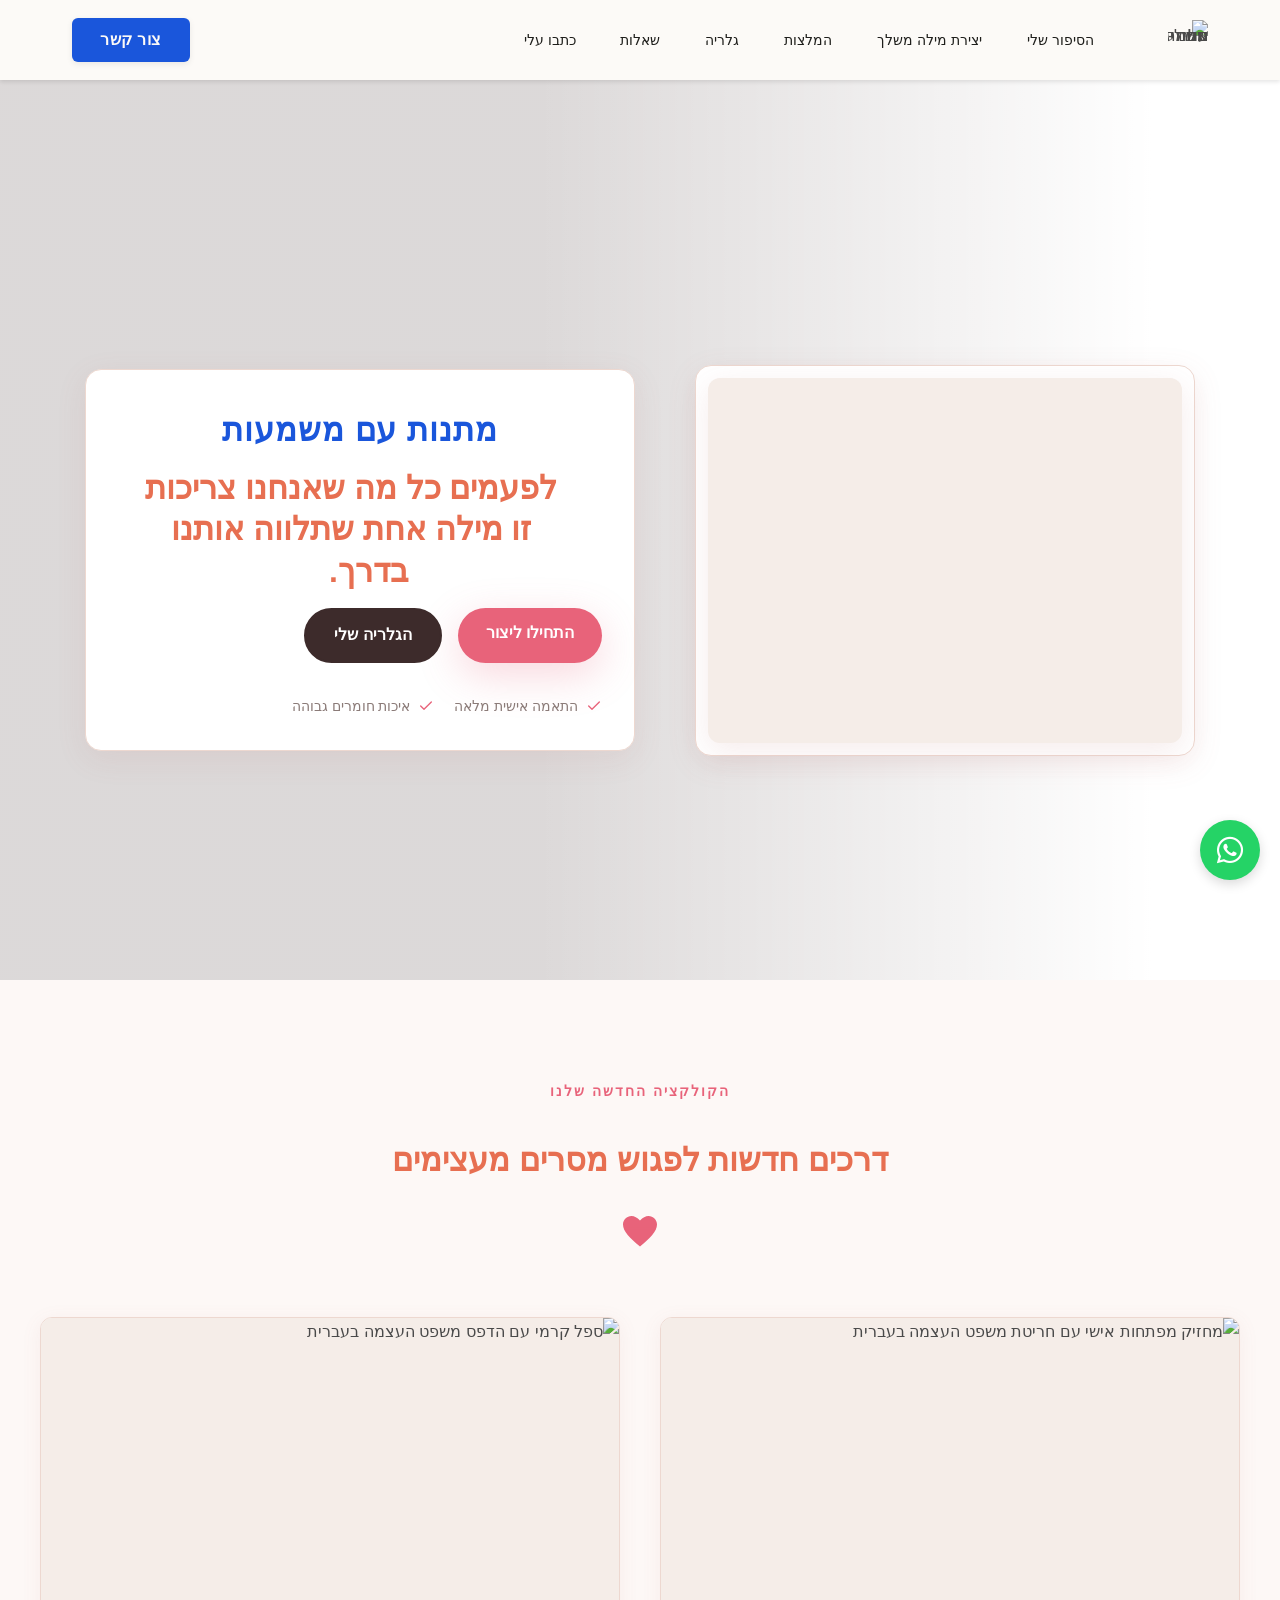
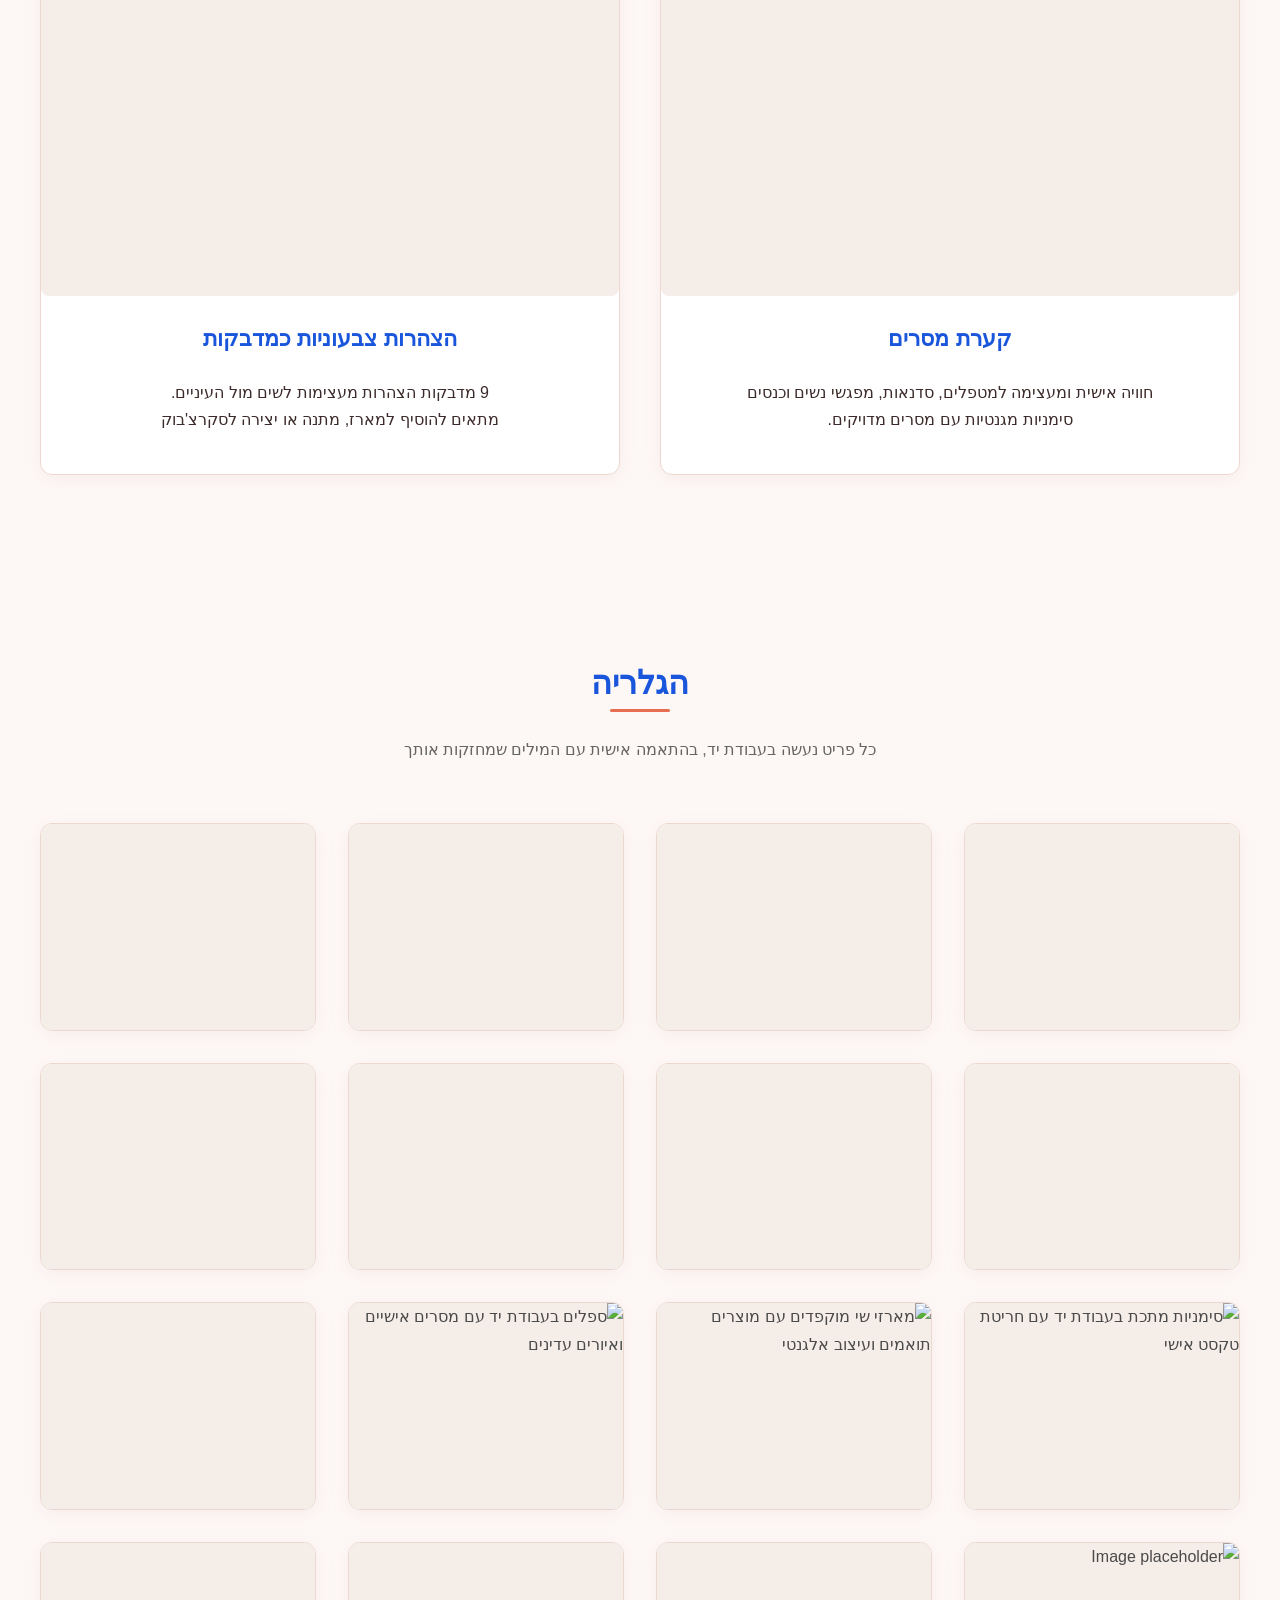
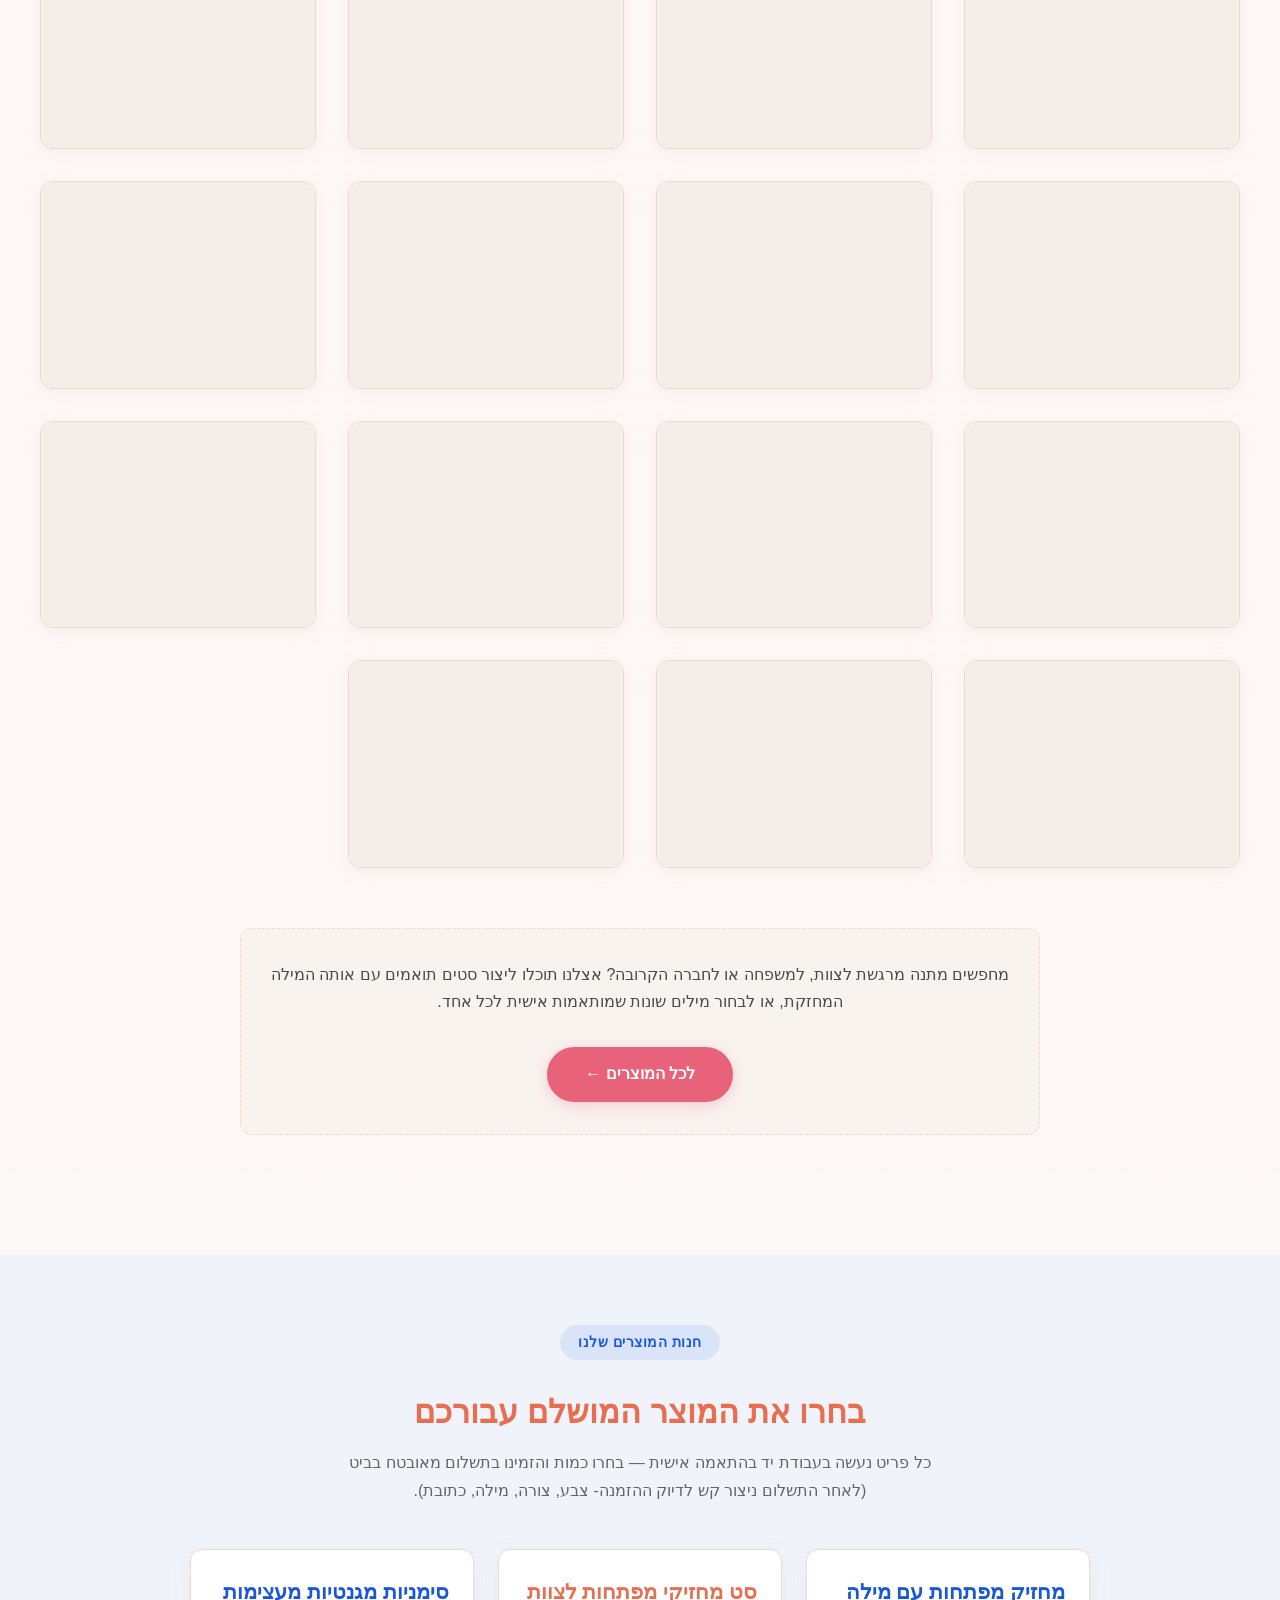
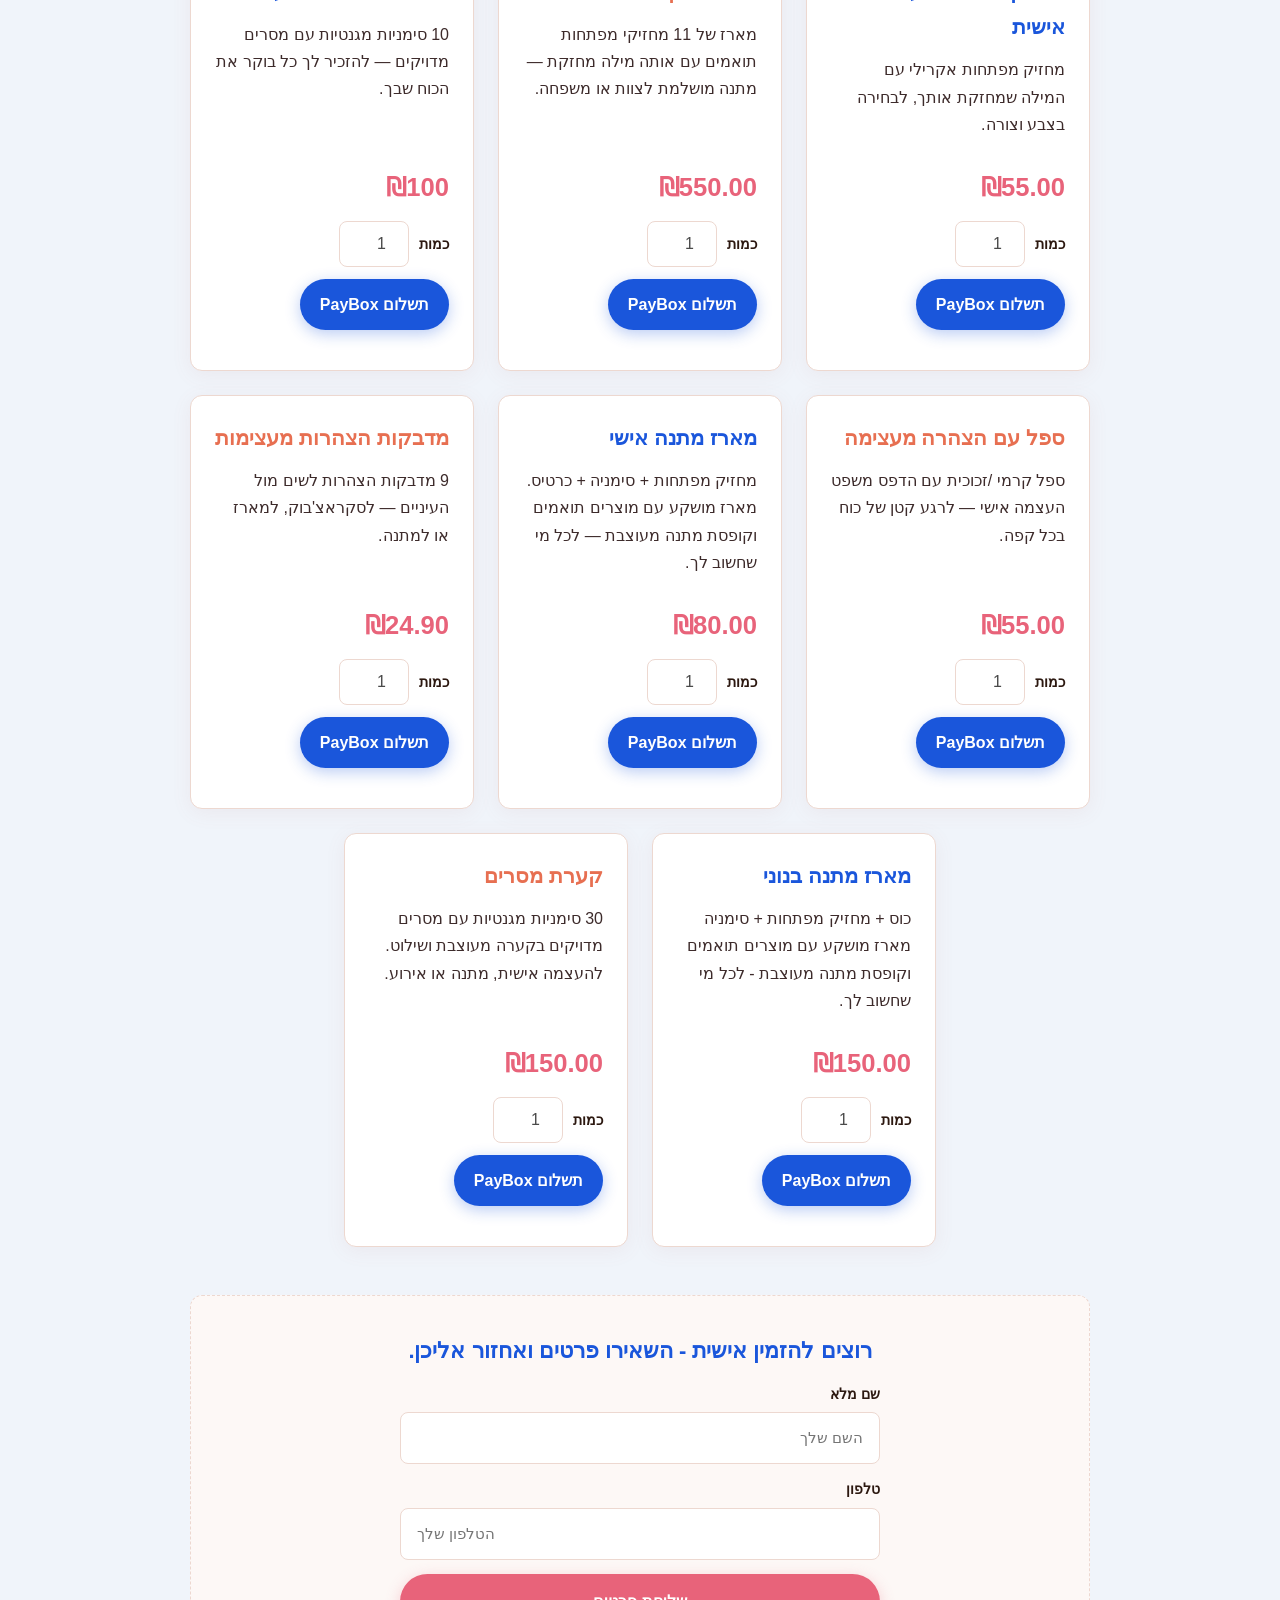
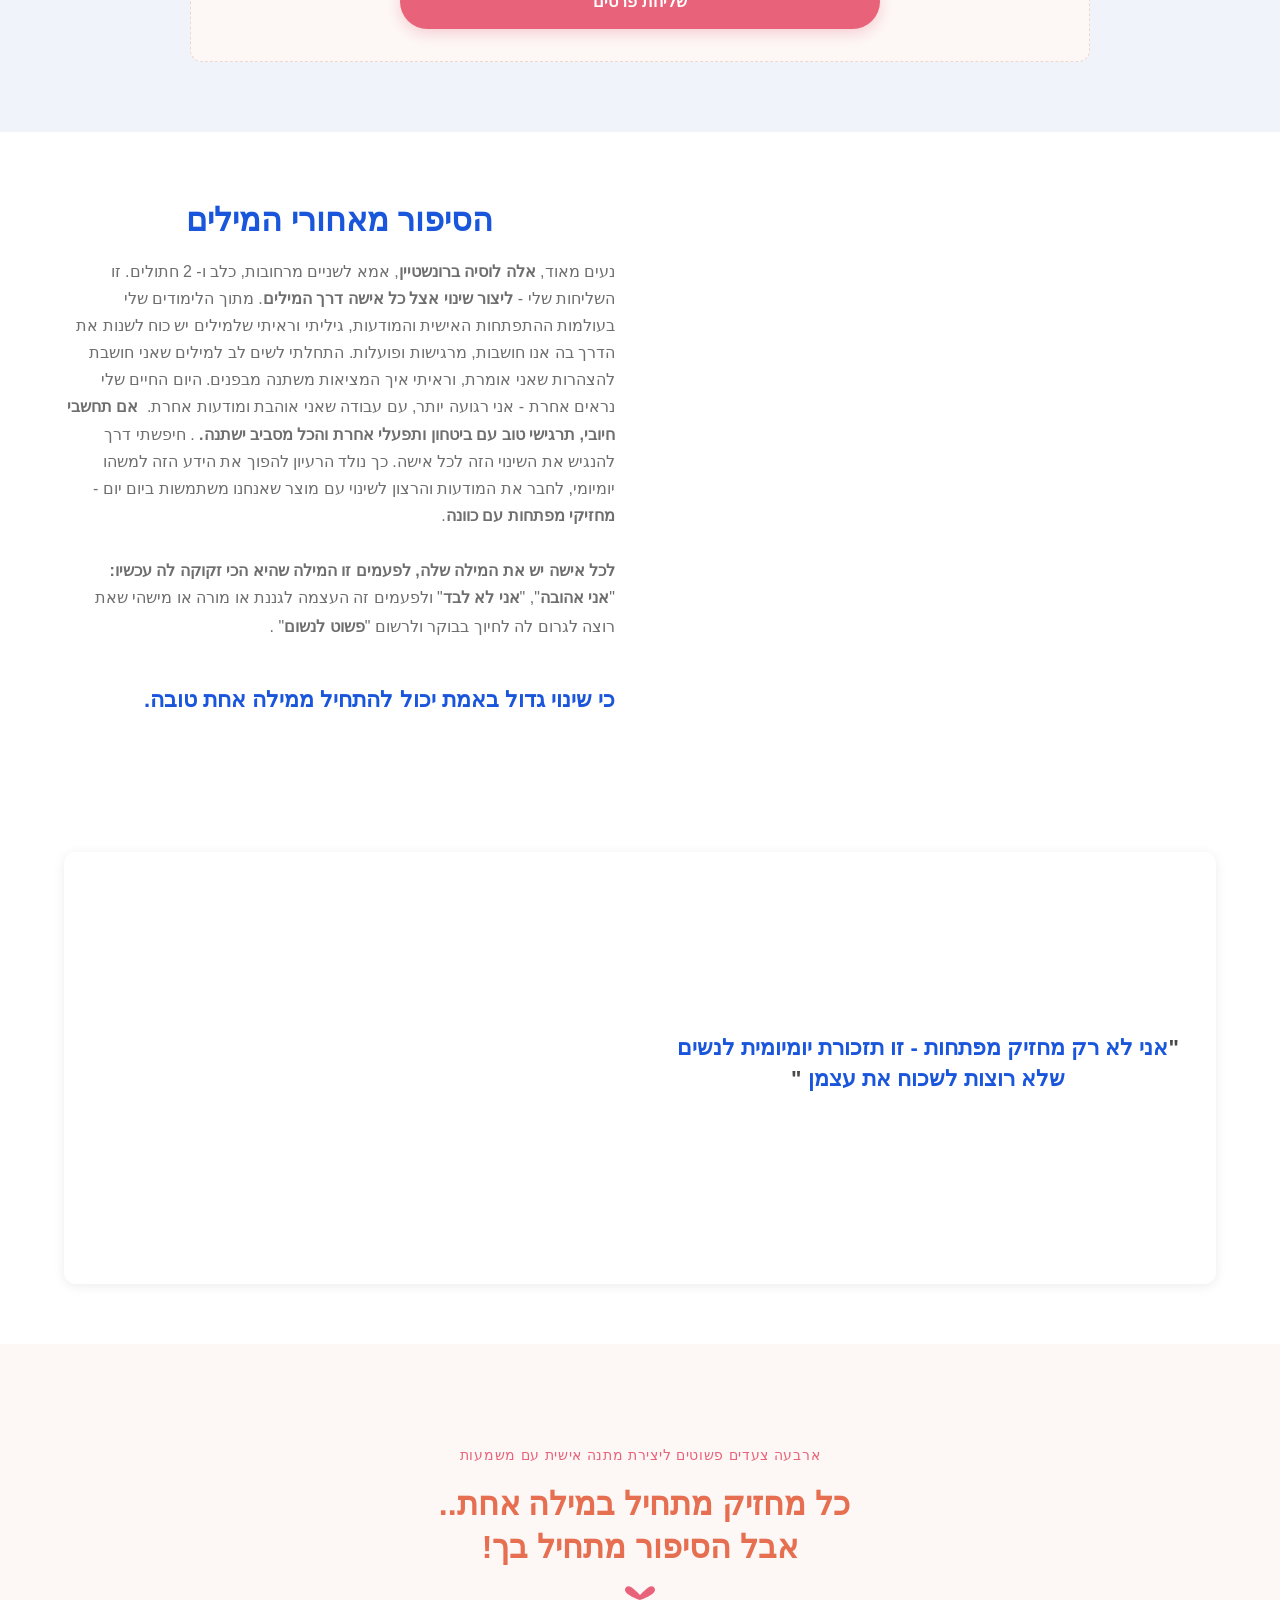
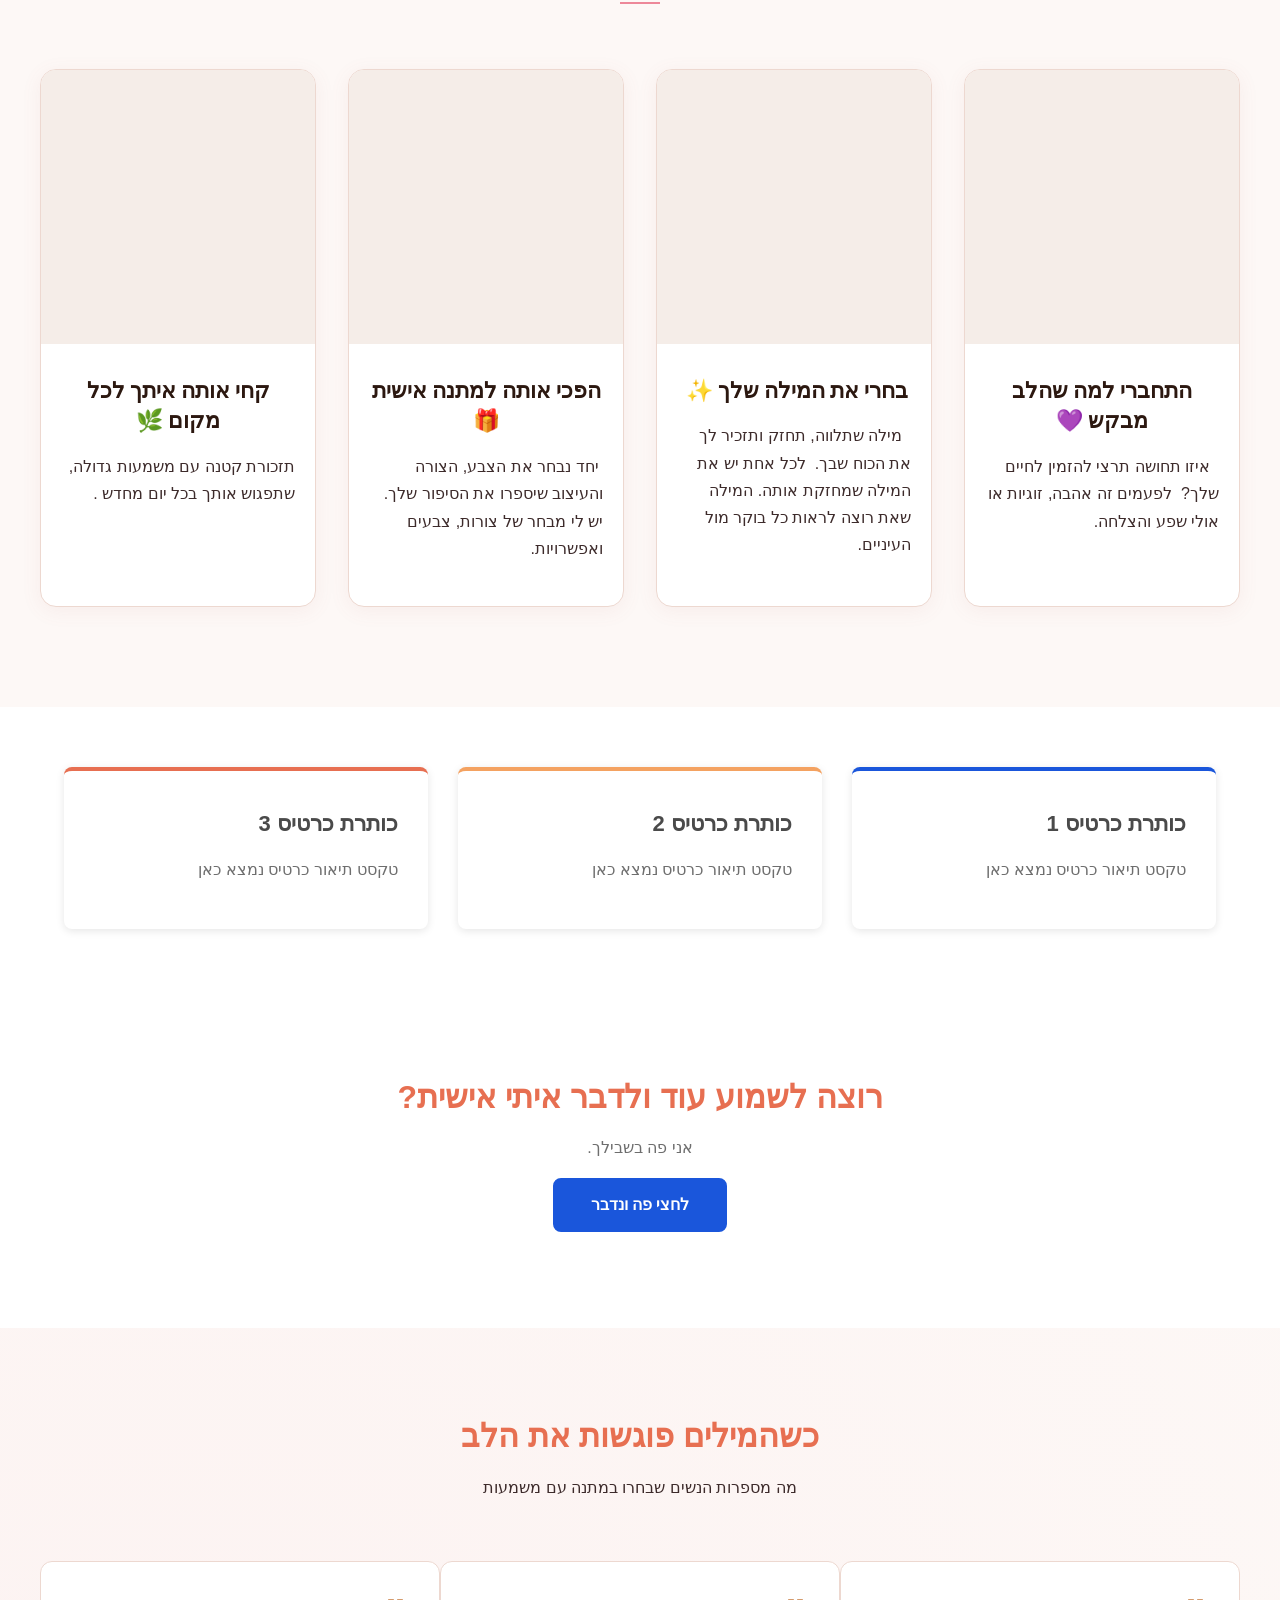
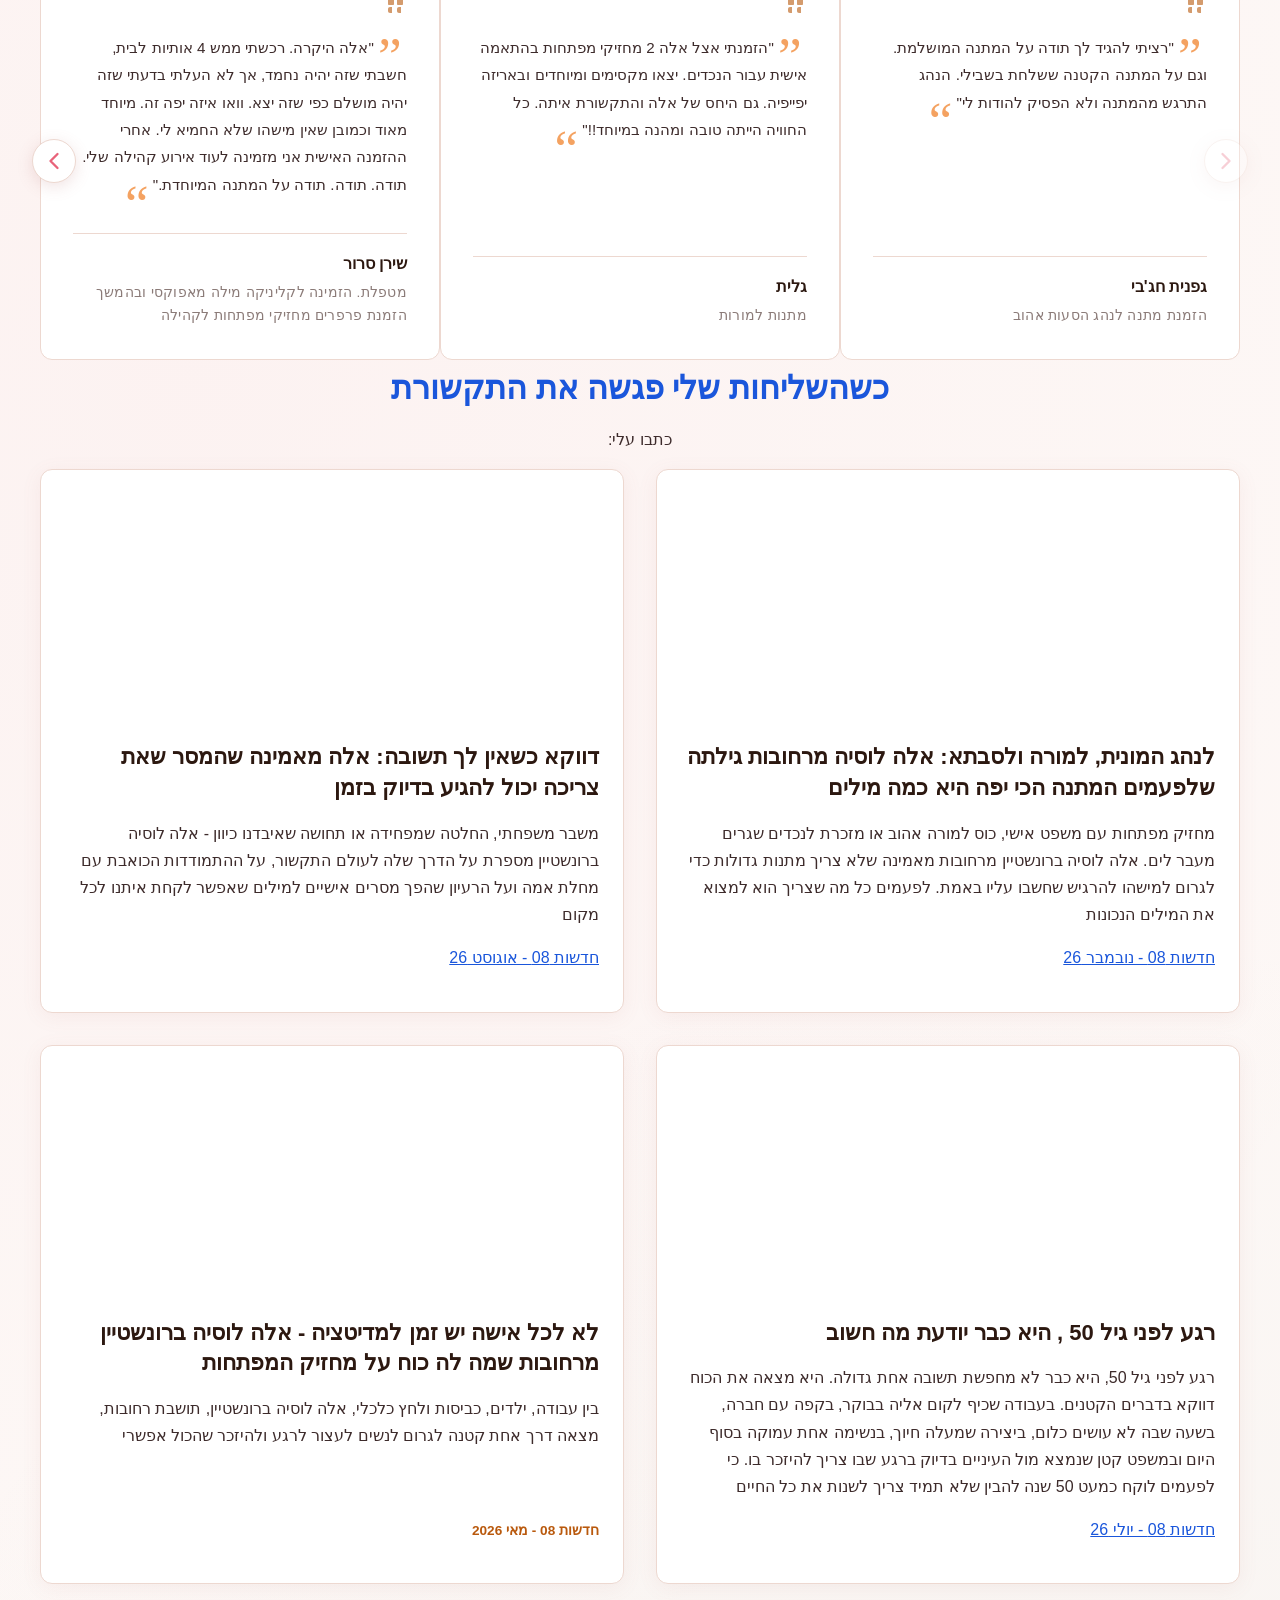
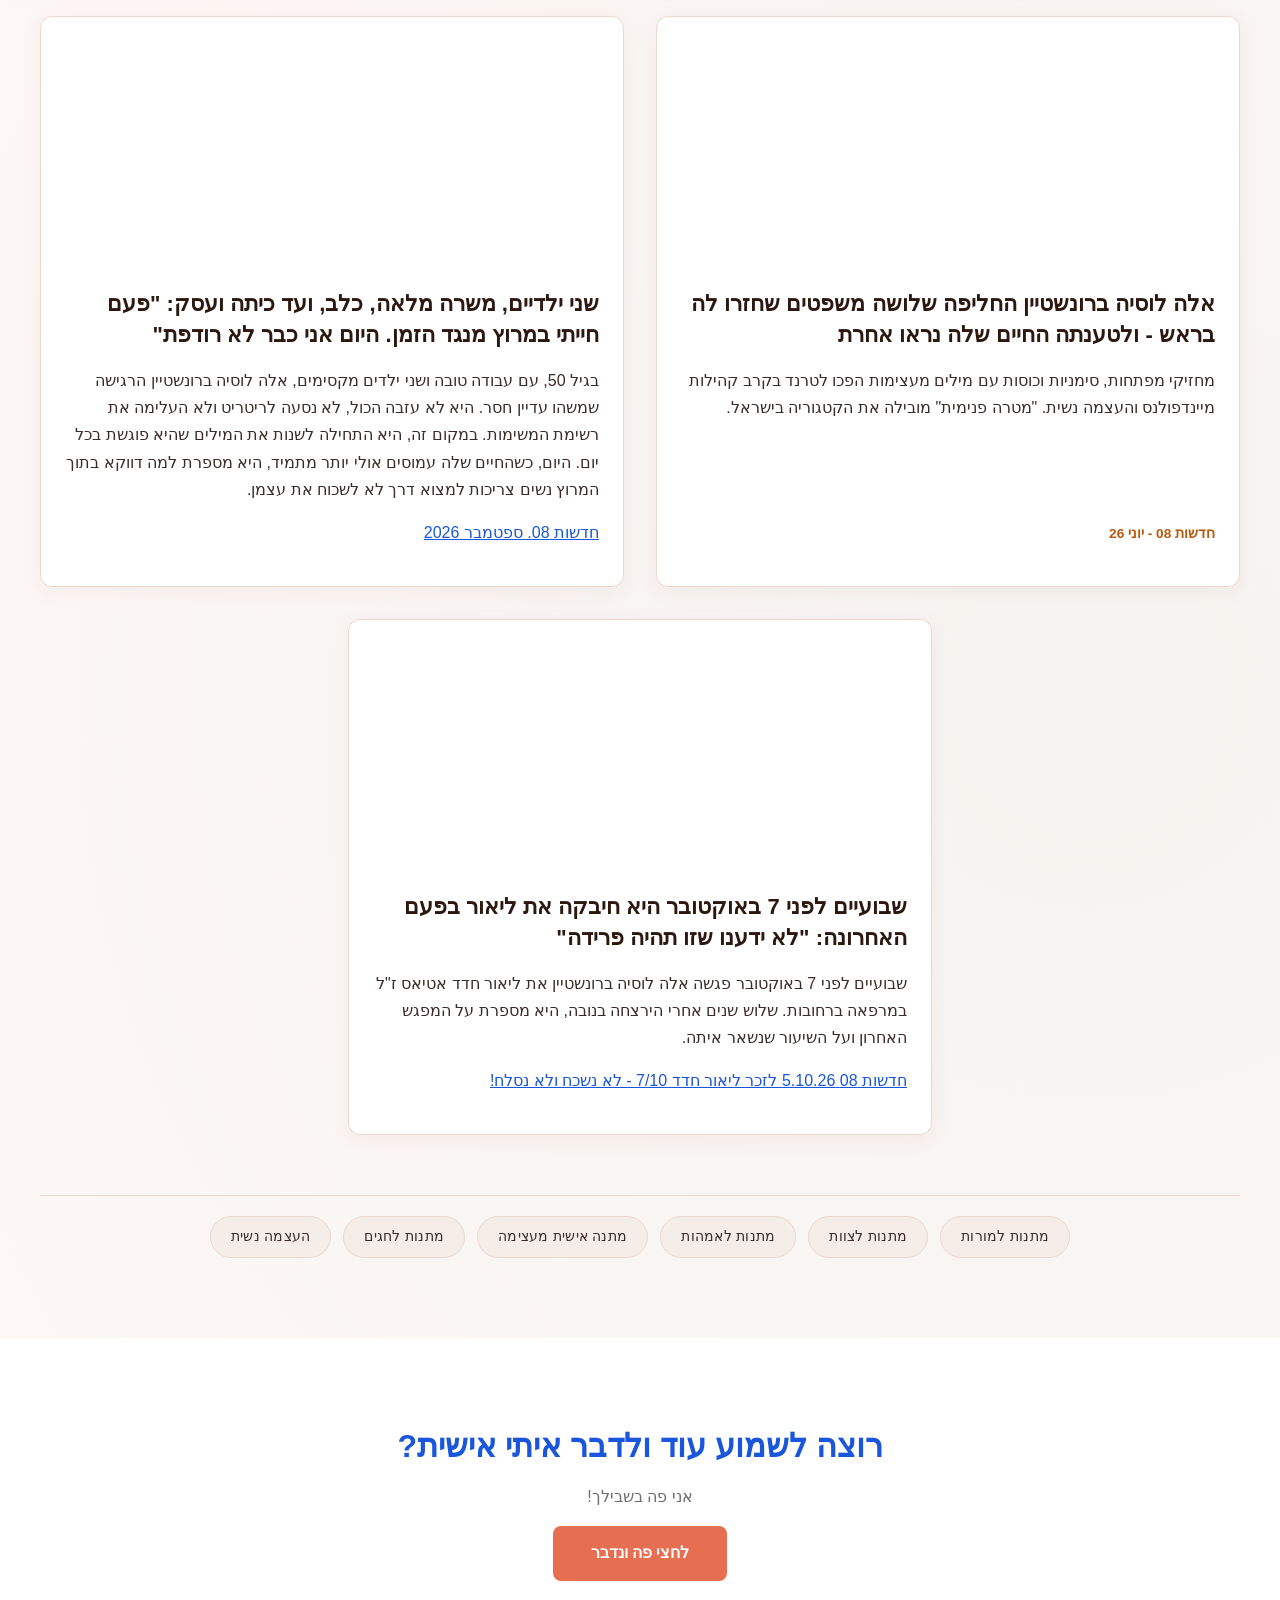
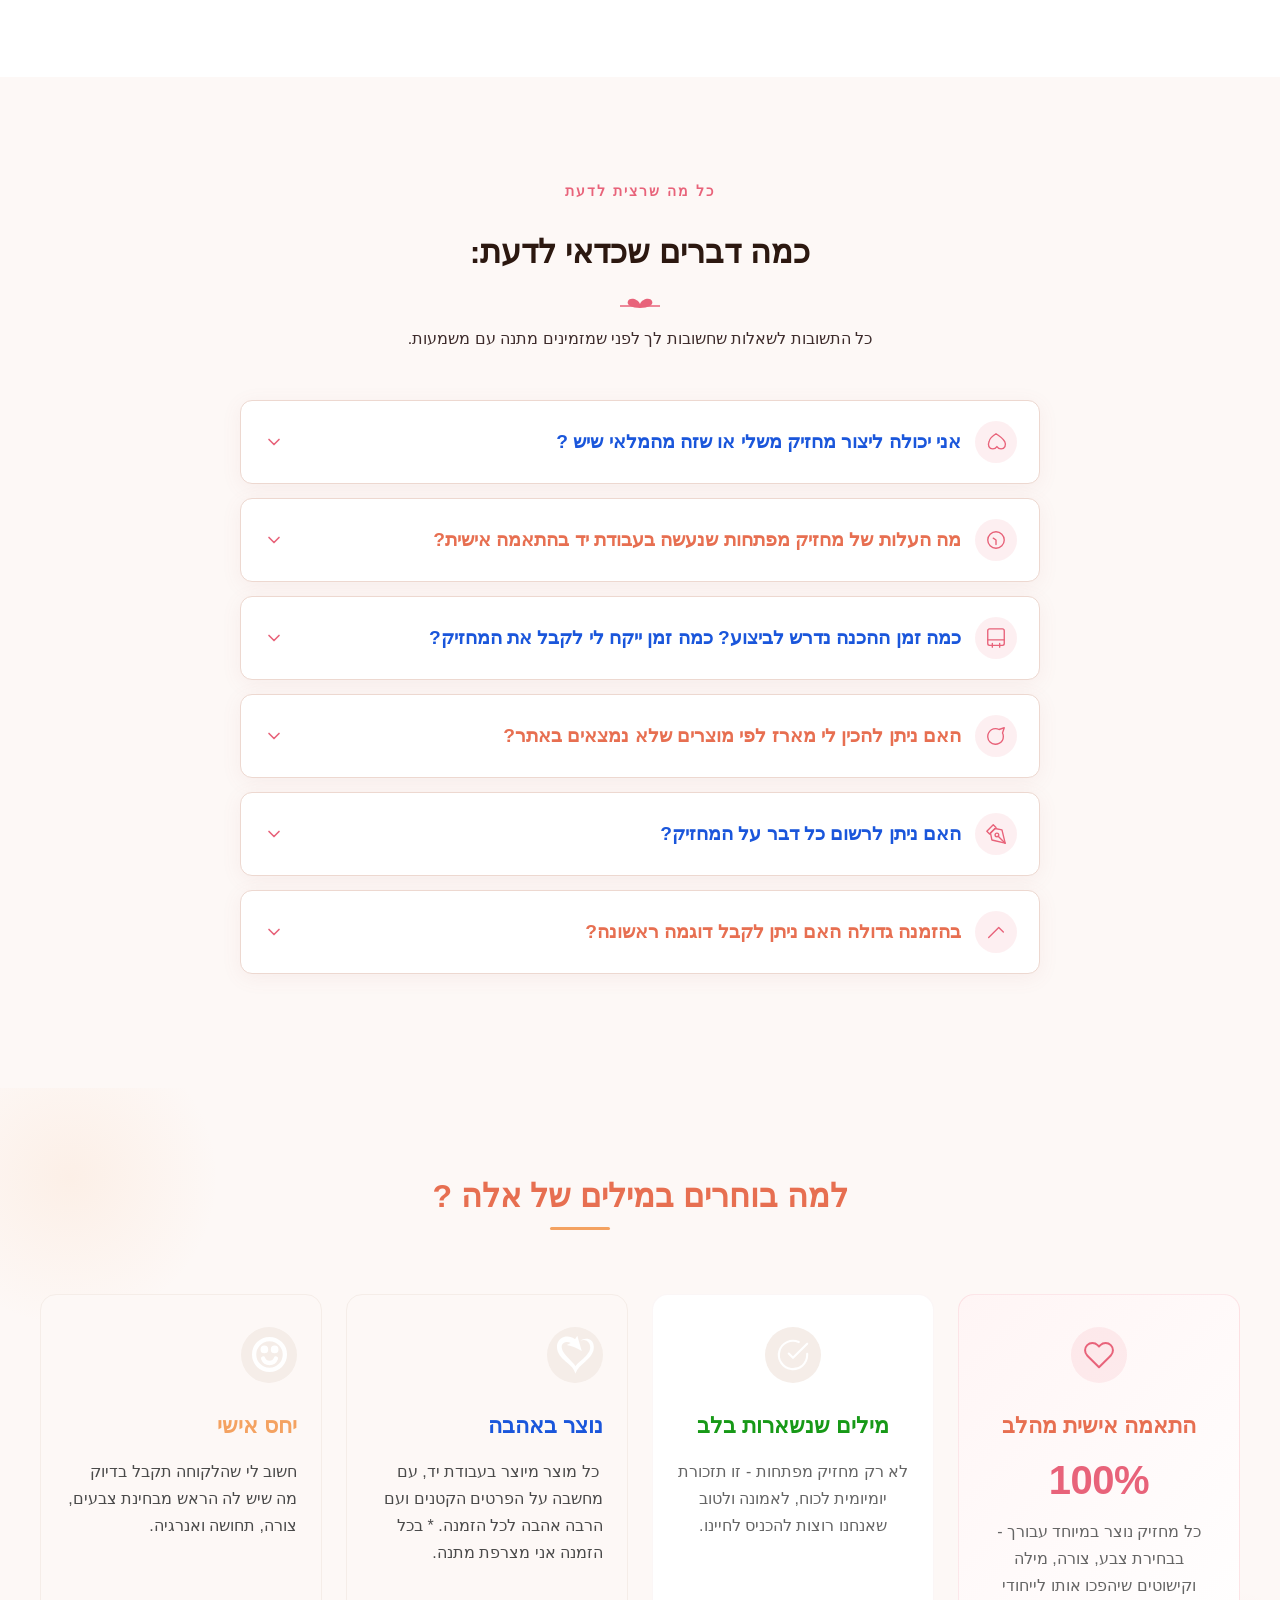
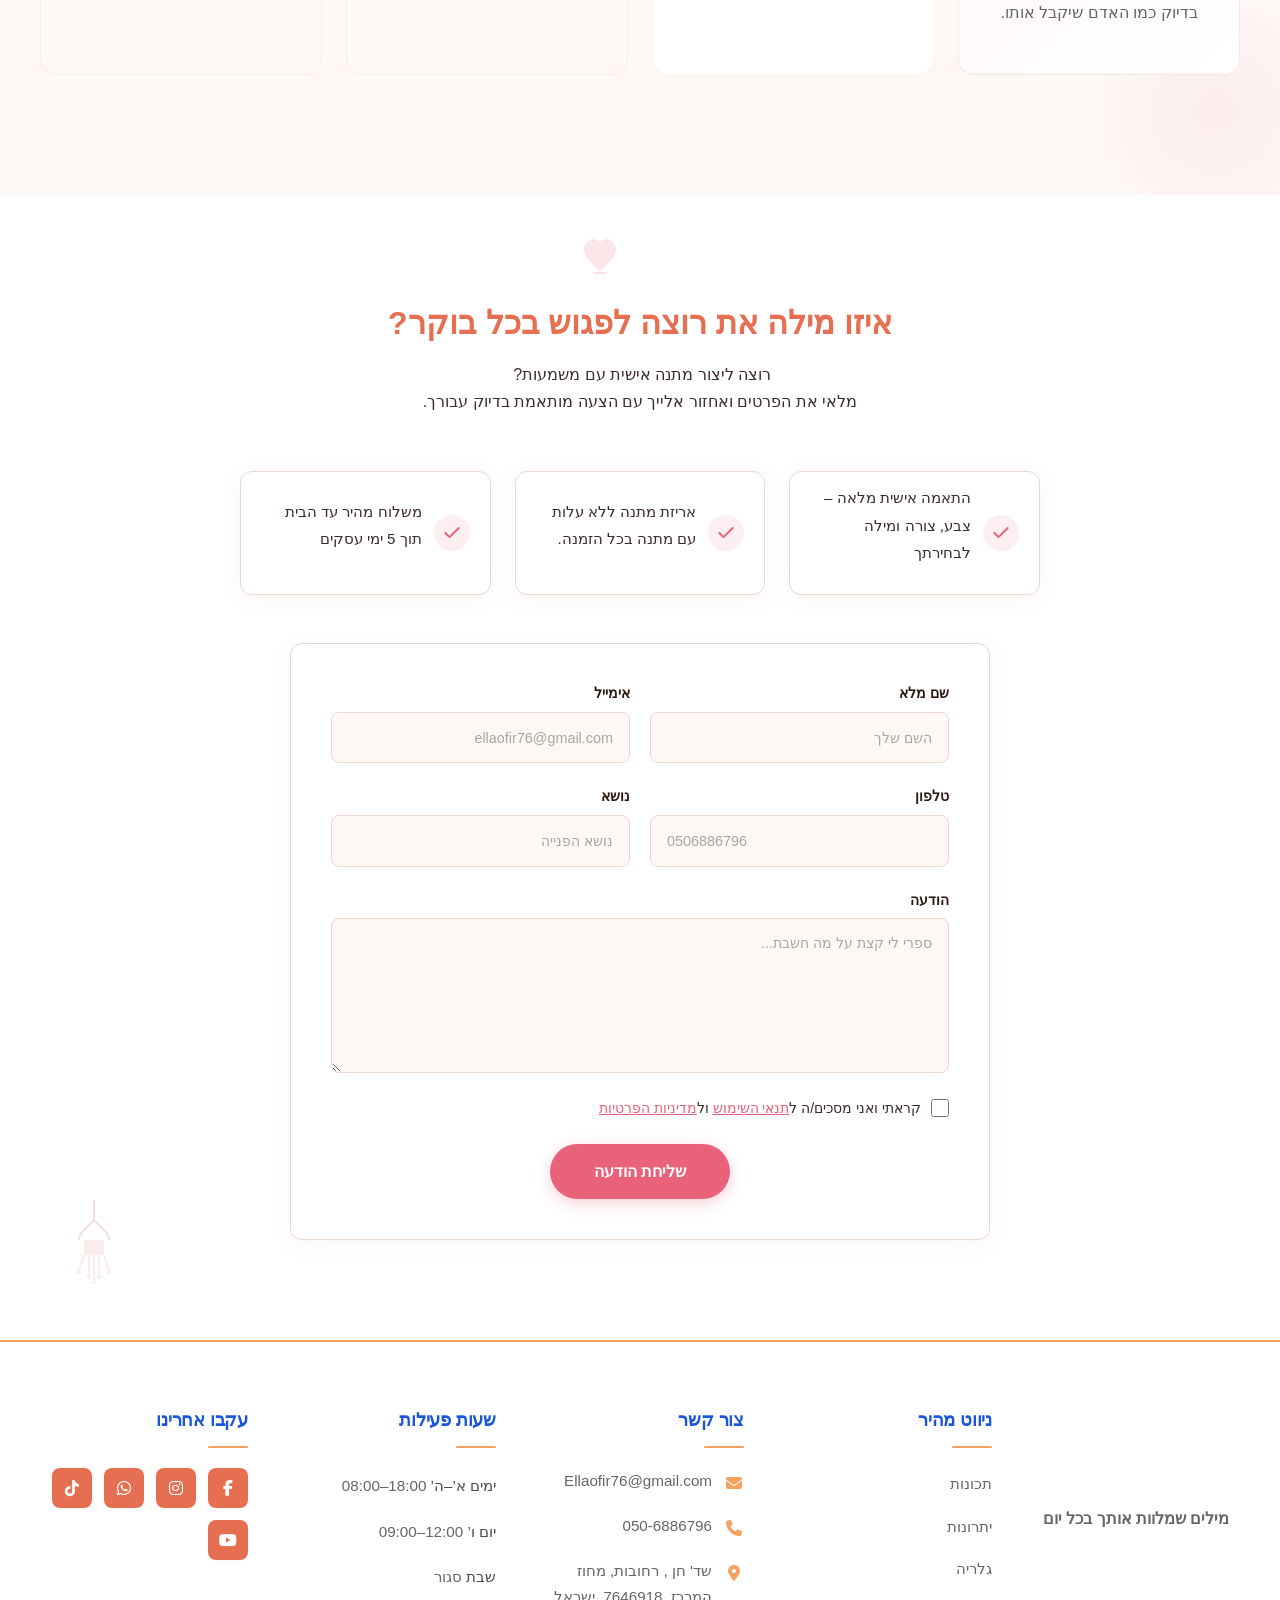
==== commit 72144bf6: "Background sync: Progressive GitHub Sync" ====
--- a/index.html
+++ b/index.html
@@ -717,7 +717,7 @@
     <meta name="twitter:title" content="עצבו לכם מחזיק מפתחות עם מסר מעצים — מטרה פנימית - מתנות עם משמעות">
     <meta name="twitter:description" content="גלו אביזרים אישיים עם אמירות מחזקות כמו 'אני חזקה' או 'אני מצליחה'. צרו מחזיק מפתחות, ספל או סימניה בצבע, צורה ומילה שתזכיר לכם כל יום את הכוח שלכם. הפיחו משמעות בשולחן העבודה עוד היום.">
     <meta name="twitter:image" content="https://ellaswords.co.il/assets/business-general-service-upload-1783419929621-og.jpg">
-    <script type="application/ld+json">{"@context":"https://schema.org","@graph":[{"@type":"LocalBusiness","@id":"https://ellaswords.co.il#organization","name":"המילים של אלה - מתנות עם משמעות","url":"https://ellaswords.co.il","description":"A personalized accessories brand centered around empowering affirmations and positive self-talk. The brand sells customizable keychains, bookmarks, gift sets, and mugs, each featuring a powerful personal declaration such as 'I am strong', 'I am successful', or 'I am loved'. The concept is rooted in the belief that placing an empowering word in front of your eyes daily can shift your mindset and transform your reality. Customers choose their own color, shape, and word to create a deeply personal talisman. The brand also offers matching gift products for loved ones, creating a community of empowerment and mindfulness.","address":{"@type":"PostalAddress","streetAddress":"שד' חן , רחובות, מחוז המרכז, 7646918, ישראל"},"contactPoint":[{"@type":"ContactPoint","contactType":"customer service","email":"ellaofir76@gmail.com","telephone":"0506886796"}]},{"@type":"WebSite","@id":"https://ellaswords.co.il#website","url":"https://ellaswords.co.il","name":"המילים של אלה - מתנות עם משמעות","publisher":{"@id":"https://ellaswords.co.il#organization"}},{"@type":"ContactPage","@id":"https://ellaswords.co.il#contactpage","url":"https://ellaswords.co.il","name":"עצבו לכם מחזיק מפתחות עם מסר מעצים — מטרה פנימית - מתנות עם משמעות","mainEntity":{"@id":"https://ellaswords.co.il#organization"},"potentialAction":{"@type":"CommunicateAction","target":{"@type":"EntryPoint","urlTemplate":"https://ellaswords.co.il/api/email/contact-form","actionPlatform":["http/method=POST"],"contentType":"application/json"},"instrument":[{"@type":"PropertyValue","name":"name","propertyID":"text","valueRequired":true,"description":"השם שלך"},{"@type":"PropertyValue","name":"email","propertyID":"email","valueRequired":true,"description":"ellaofir76@gmail.com"},{"@type":"PropertyValue","name":"phone","propertyID":"tel","valueRequired":false,"description":"0506886796"},{"@type":"PropertyValue","name":"subject","propertyID":"text","valueRequired":false,"description":"נושא הפנייה"},{"@type":"PropertyValue","name":"message","propertyID":"textarea","valueRequired":true,"description":"ספרי לי קצת על מה חשבת..."},{"@type":"PropertyValue","name":"privacy_consent","propertyID":"checkbox","valueRequired":true}]}}]}</script>
+    <script type="application/ld+json">{"@context":"https://schema.org","@graph":[{"@type":"LocalBusiness","@id":"https://ellaswords.co.il#organization","name":"המילים של אלה - מתנות עם משמעות","url":"https://ellaswords.co.il","description":"A personalized accessories brand centered around empowering affirmations and positive self-talk. The brand sells customizable keychains, bookmarks, gift sets, and mugs, each featuring a powerful personal declaration such as 'I am strong', 'I am successful', or 'I am loved'. The concept is rooted in the belief that placing an empowering word in front of your eyes daily can shift your mindset and transform your reality. Customers choose their own color, shape, and word to create a deeply personal talisman. The brand also offers matching gift products for loved ones, creating a community of empowerment and mindfulness.","address":{"@type":"PostalAddress","streetAddress":"שד' חן , רחובות, מחוז המרכז, 7646918, ישראל"},"contactPoint":[{"@type":"ContactPoint","contactType":"customer service","email":"ellaofir76@gmail.com","telephone":"0506886796"}]},{"@type":"WebSite","@id":"https://ellaswords.co.il#website","url":"https://ellaswords.co.il","name":"המילים של אלה - מתנות עם משמעות","publisher":{"@id":"https://ellaswords.co.il#organization"}},{"@type":"ContactPage","@id":"https://ellaswords.co.il#contactpage","url":"https://ellaswords.co.il","name":"עצבו לכם מחזיק מפתחות עם מסר מעצים — מטרה פנימית - מתנות עם משמעות","mainEntity":{"@id":"https://ellaswords.co.il#organization"},"potentialAction":{"@type":"CommunicateAction","target":{"@type":"EntryPoint","urlTemplate":"https://ellaswords.co.il/api/email/contact-form","actionPlatform":["http/method=POST"],"contentType":"application/json"},"instrument":[{"@type":"PropertyValue","name":"name","propertyID":"text","valueRequired":false,"description":"השם שלך"},{"@type":"PropertyValue","name":"email","propertyID":"email","valueRequired":false,"description":"ellaofir76@gmail.com"},{"@type":"PropertyValue","name":"phone","propertyID":"tel","valueRequired":false,"description":"0506886796"},{"@type":"PropertyValue","name":"subject","propertyID":"text","valueRequired":false,"description":"נושא הפנייה"},{"@type":"PropertyValue","name":"message","propertyID":"textarea","valueRequired":false,"description":"ספרי לי קצת על מה חשבת..."},{"@type":"PropertyValue","name":"privacy_consent","propertyID":"checkbox","valueRequired":false}]}}]}</script>
     <meta property="og:url" content="https://ellaswords.co.il">
     <meta property="og:type" content="website">
   <meta property="og:locale" content="he_IL">
@@ -3851,10 +3851,10 @@
     <section class="index-hero-section" data-layout-spec="דף הבית-hero" data-hero-type="side-by-side" id="hero">
   <div class="index-hero-container">
     <div class="index-hero-text-column">
-      <div class="index-hero-label"><h2 style="text-align: center;"><span style="color: #1a56db !important">מתנות עם משמעות</span></h2></div>
+      <div class="index-hero-label" style=""><h2 style="text-align: center;"><span style="color: #1a56db !important">מתנות עם משמעות</span></h2></div>
       
       <h3 class="index-hero-subtitle" style="text-align: center;"></h3><h2 style="text-align: center;">&nbsp; <span style="color: #e76f51 !important">לפעמים כל מה שאנחנו צריכות<br>&nbsp; זו מילה אחת שתלווה אותנו בדרך.&nbsp;&nbsp;</span></h2>
-      <div class="index-hero-cta-group">
+      <div class="index-hero-cta-group" style="">
         <a href="#contact" class="index-hero-btn index-hero-btn-primary btn btn-primary" data-element-type="button" data-element-id="btn-1789387731017-bplsqf1s6" data-native-element="true" style="outline: none; border-color: rgb(232, 99, 122) !important; color: rgb(255, 255, 255) !important; background-color: rgb(232, 99, 122) !important; background-image: none !important;">התחילו ליצור</a>
         <a href="https://ellaswordscatalog.my.canva.site/" class="index-hero-btn index-hero-btn-secondary btn btn-primary" data-element-type="button" data-element-id="btn-1789387731017-lupfmvkhr" data-native-element="true" style="outline: none; border-color: rgb(61, 43, 43) !important; color: rgb(255, 255, 255) !important; background-color: rgb(61, 43, 43) !important; background-image: none !important;" target="_blank" rel="noopener noreferrer">הגלריה שלי</a>
       </div>
@@ -3863,7 +3863,7 @@
           <svg data-element-type="icon" data-icon-type="svg" xmlns="http://www.w3.org/2000/svg" width="16" height="16" viewBox="0 0 24 24" fill="none" stroke="currentColor" stroke-width="2" stroke-linecap="round" stroke-linejoin="round"><path d="M20 6L9 17l-5-5"></path></svg>
           התאמה אישית מלאה
         </span>
-        <span class="index-hero-trust-item">
+        <span class="index-hero-trust-item" style="">
           <svg data-element-type="icon" data-icon-type="svg" xmlns="http://www.w3.org/2000/svg" width="16" height="16" viewBox="0 0 24 24" fill="none" stroke="currentColor" stroke-width="2" stroke-linecap="round" stroke-linejoin="round" style="cursor: pointer;"><path d="M20 6L9 17l-5-5"></path></svg>
           איכות חומרים גבוהה
         </span>
@@ -3902,7 +3902,7 @@
   <div class="home-section-1-container">
     <div class="home-section-1-header">
       <p><span class="home-section-1-kicker">הקולקציה החדשה שלנו</span>
-      </p><h2 class="home-section-1-title"><span style="color: #e76f51 !important">דרכים חדשות לפגוש מסרים מעצימים</span></h2>
+      </p><h2 class="home-section-1-title" style=""><span style="color: #e76f51 !important">דרכים חדשות לפגוש מסרים מעצימים</span></h2>
       <div class="home-section-1-heart-divider" aria-hidden="true">
         <svg data-no-icon-edit="true" aria-hidden="true" viewBox="0 0 40 40" xmlns="http://www.w3.org/2000/svg">
           <path d="M20 33.5C10 25 3 18.5 3 11.5C3 6.8 6.8 3 11.5 3C14.5 3 17.2 4.5 20 7.5C22.8 4.5 25.5 3 28.5 3C33.2 3 37 6.8 37 11.5C37 18.5 30 25 20 33.5Z" fill="#E8637A"></path>
@@ -3938,8 +3938,8 @@
 </section><section class="home-gallery-section" data-layout-spec="Home-gallery" data-zappy-section="true" id="ai-section-1783338906553-4dtvww6">
   <div class="gallery-container">
     <header class="gallery-header">
-      <h2><span style="color: #1a56db !important">הגלריה</span></h2>
-      <p>כל פריט נעשה בעבודת יד, בהתאמה אישית עם המילים שמחזקות אותך</p>
+      <h2 style=""><span style="color: #1a56db !important">הגלריה</span></h2>
+      <p style="">כל פריט נעשה בעבודת יד, בהתאמה אישית עם המילים שמחזקות אותך</p>
     </header>
     
     <div class="gallery-asymmetric-grid zappy-preserve-css-grid" id="zappy-auto-grid-1785154899876-1kf85b" data-zappy-auto-grid="true" data-original-item-width="276" data-original-gap="32px" style="--zappy-grid-cols: repeat(4, minmax(0, 1fr)); display: grid; grid-template-columns: repeat(4, minmax(0, 1fr)); align-items: stretch !important;" data-zappy-explicit-columns="true">
@@ -4098,7 +4098,7 @@
     </div>
 
     <!-- Editorial Note -->
-    <div class="gallery-editorial"><p><span style="font-style: normal;">מחפשים מתנה מרגשת לצוות, למשפחה או לחברה הקרובה? אצלנו תוכלו ליצור סטים תואמים עם אותה המילה המחזקת, או לבחור מילים שונות שמותאמות אישית לכל אחד.</span></p><div style="text-align: center !important; margin-top: 32px; display: flex !important; justify-content: center !important; align-items: flex-start !important; width: 100% !important;"><a href="https://ellaswordscatalog.my.canva.site/" target="_blank" style="display: inline-block; padding: 14px 36px; border-radius: 100px; font-weight: 600; font-size: 1rem; text-decoration: none; box-shadow: rgba(232, 99, 122, 0.25) 0px 4px 15px; transition: 0.3s; outline: none; color: rgb(255, 255, 255) !important; border-color: rgb(232, 99, 122) !important; background-color: rgb(232, 99, 122) !important; background-image: none !important;" data-native-element="true" data-element-id="btn-1785155072731-sc1dihr4g" data-element-type="button" class="btn btn-primary" rel="noopener noreferrer">לכל המוצרים ←</a></div></div>
+    <div class="gallery-editorial"><p style=""><span style="font-style: normal;">מחפשים מתנה מרגשת לצוות, למשפחה או לחברה הקרובה? אצלנו תוכלו ליצור סטים תואמים עם אותה המילה המחזקת, או לבחור מילים שונות שמותאמות אישית לכל אחד.</span></p><div style="text-align: center !important; margin-top: 32px; display: flex !important; justify-content: center !important; align-items: flex-start !important; width: 100% !important;"><a href="https://ellaswordscatalog.my.canva.site/" target="_blank" style="display: inline-block; padding: 14px 36px; border-radius: 100px; font-weight: 600; font-size: 1rem; text-decoration: none; box-shadow: rgba(232, 99, 122, 0.25) 0px 4px 15px; transition: 0.3s; outline: none; color: rgb(255, 255, 255) !important; border-color: rgb(232, 99, 122) !important; background-color: rgb(232, 99, 122) !important; background-image: none !important;" data-native-element="true" data-element-id="btn-1785155072731-sc1dihr4g" data-element-type="button" class="btn btn-primary" rel="noopener noreferrer">לכל המוצרים ←</a></div></div>
   </div>
 
   <!-- Bottom Divider: Layered Scalloped Wave -->
@@ -4113,13 +4113,13 @@
 <section class="payment-section" aria-labelledby="payment-title" data-zappy-component="true" id="ai-section-1793175817847-96b3bf6">
   <div class="payment-container"><div class="payment-header">
   <p><span class="payment-badge">חנות המוצרים שלנו</span>
-  </p><h2 id="payment-title"><span style="color: #e76f51 !important"><span style="color: #e76f51 !important">בחרו את המוצר המושלם עבורכם</span></span></h2>
-  <p class="payment-subtitle">כל פריט נעשה בעבודת יד בהתאמה אישית — בחרו כמות והזמינו בתשלום מאובטח בביט<br>(לאחר התשלום ניצור קש לדיוק ההזמנה- צבע, צורה, מילה, כתובת).</p>
+  </p><h2 id="payment-title" style=""><span style="color: #e76f51 !important"><span style="color: #e76f51 !important">בחרו את המוצר המושלם עבורכם</span></span></h2>
+  <p class="payment-subtitle" style="">כל פריט נעשה בעבודת יד בהתאמה אישית — בחרו כמות והזמינו בתשלום מאובטח בביט<br>(לאחר התשלום ניצור קש לדיוק ההזמנה- צבע, צורה, מילה, כתובת).</p>
 </div>
 
 <div class="shop-grid zappy-preserve-css-grid" id="zappy-auto-grid-1793176383872-7mcp88" data-zappy-auto-grid="true" data-original-item-width="284" data-original-gap="24px" style="--zappy-grid-cols: repeat(auto-fit, minmax(min(100%, 284px), 1fr)); grid-template-columns: repeat(auto-fit, minmax(min(100%, 284px), 1fr)); display: grid; align-items: stretch !important;" data-zappy-explicit-columns="true"><article class="shop-card" data-grid-item-index="0">
-    <div class="shop-card-title"><span style="color: #2c1810 !important"><span style="color: #1a56db !important">מחזיק מפתחות עם מילה אישית</span></span></div>
-    <p class="shop-card-desc">מחזיק מפתחות אקרילי עם&nbsp; המילה שמחזקת אותך, לבחירה בצבע וצורה.</p>
+    <div class="shop-card-title" style=""><span style="color: #2c1810 !important"><span style="color: #1a56db !important">מחזיק מפתחות עם מילה אישית</span></span></div>
+    <p class="shop-card-desc" style="">מחזיק מפתחות אקרילי עם&nbsp; המילה שמחזקת אותך, לבחירה בצבע וצורה.</p>
     <div class="shop-card-price">₪55.00</div>
     <div class="shop-qty-row">
       <label class="shop-qty-label">כמות</label>
@@ -4129,9 +4129,9 @@
   </p></article>
 
   <article class="shop-card" data-grid-item-index="1">
-    <div class="shop-card-title"><span style="color: #2c1810 !important"><span style="color: #e76f51 !important">סט מחזיקי מפתחות לצוות</span></span></div>
-    <p class="shop-card-desc">מארז של 11 מחזיקי מפתחות תואמים עם אותה מילה מחזקת — מתנה מושלמת לצוות או משפחה.</p>
-    <div class="shop-card-price">₪550.00</div>
+    <div class="shop-card-title" style=""><span style="color: #2c1810 !important"><span style="color: #e76f51 !important">סט מחזיקי מפתחות לצוות</span></span></div>
+    <p class="shop-card-desc" style="">מארז של 11 מחזיקי מפתחות תואמים עם אותה מילה מחזקת — מתנה מושלמת לצוות או משפחה.</p>
+    <div class="shop-card-price" style="">₪550.00</div>
     <div class="shop-qty-row">
       <label class="shop-qty-label">כמות</label>
       <input type="number" class="shop-qty" min="1" value="1" aria-label="כמות">
@@ -4140,9 +4140,9 @@
   </p></article>
 
   <article class="shop-card" data-grid-item-index="2">
-    <div class="shop-card-title"><span style="color: #2c1810 !important"><span style="color: #1a56db !important">סימניות מגנטיות מעצימות</span></span></div>
-    <p class="shop-card-desc">10 סימניות מגנטיות עם מסרים מדויקים — להזכיר לך כל בוקר את הכוח שבך.</p>
-    <div class="shop-card-price">₪100</div>
+    <div class="shop-card-title" style=""><span style="color: #2c1810 !important"><span style="color: #1a56db !important">סימניות מגנטיות מעצימות</span></span></div>
+    <p class="shop-card-desc" style="">10 סימניות מגנטיות עם מסרים מדויקים — להזכיר לך כל בוקר את הכוח שבך.</p>
+    <div class="shop-card-price" style="">₪100</div>
     <div class="shop-qty-row">
       <label class="shop-qty-label">כמות</label>
       <input type="number" class="shop-qty" min="1" value="1" aria-label="כמות">
@@ -4151,8 +4151,8 @@
   </p></article>
 
   <article class="shop-card" data-grid-item-index="3">
-    <div class="shop-card-title"><span style="color: #2c1810 !important"><span style="color: #e76f51 !important">ספל עם הצהרה מעצימה</span></span></div>
-    <p class="shop-card-desc">ספל קרמי /זכוכית עם הדפס משפט העצמה אישי — לרגע קטן של כוח בכל קפה.</p>
+    <div class="shop-card-title" style=""><span style="color: #2c1810 !important"><span style="color: #e76f51 !important">ספל עם הצהרה מעצימה</span></span></div>
+    <p class="shop-card-desc" style="">ספל קרמי /זכוכית עם הדפס משפט העצמה אישי — לרגע קטן של כוח בכל קפה.</p>
     <div class="shop-card-price">₪55.00</div>
     <div class="shop-qty-row">
       <label class="shop-qty-label">כמות</label>
@@ -4162,9 +4162,9 @@
   </p></article>
 
   <article class="shop-card" data-grid-item-index="4">
-    <div class="shop-card-title"><span style="color: #2c1810 !important"><span style="color: #1a56db !important">מארז מתנה אישי</span></span></div>
-    <p class="shop-card-desc">מחזיק מפתחות + סימניה + כרטיס. מארז מושקע עם מוצרים תואמים וקופסת מתנה מעוצבת — לכל מי שחשוב לך.</p>
-    <div class="shop-card-price">₪80.00</div>
+    <div class="shop-card-title" style=""><span style="color: #2c1810 !important"><span style="color: #1a56db !important">מארז מתנה אישי</span></span></div>
+    <p class="shop-card-desc" style="">מחזיק מפתחות + סימניה + כרטיס. מארז מושקע עם מוצרים תואמים וקופסת מתנה מעוצבת — לכל מי שחשוב לך.</p>
+    <div class="shop-card-price" style="">₪80.00</div>
     <div class="shop-qty-row">
       <label class="shop-qty-label">כמות</label>
       <input type="number" class="shop-qty" min="1" value="1" aria-label="כמות">
@@ -4173,7 +4173,7 @@
   </p></article>
 
   <article class="shop-card" data-grid-item-index="5">
-    <div class="shop-card-title"><span style="color: #2c1810 !important"><span style="color: #e76f51 !important">מדבקות הצהרות מעצימות</span></span></div>
+    <div class="shop-card-title" style=""><span style="color: #2c1810 !important"><span style="color: #e76f51 !important">מדבקות הצהרות מעצימות</span></span></div>
     <p class="shop-card-desc">9 מדבקות הצהרות לשים מול העיניים — לסקראצ'בוק, למארז או למתנה.</p>
     <div class="shop-card-price">₪24.90</div>
     <div class="shop-qty-row">
@@ -4183,12 +4183,12 @@
     <p><a href="https://links.payboxapp.com/iPd2LrJiB7b" class="shop-buy-btn" target="_blank" rel="noopener noreferrer" data-element-type="button" data-element-id="btn-1793180934680-npgalp9re" data-native-element="true">תשלום PayBox</a>
   </p></article>
 
-  <article class="shop-card" data-grid-item-index="6">
-    <div class="shop-card-title"><span style="color: #2c1810 !important"><span style="color: #1a56db !important">מארז מתנה בנוני</span></span></div>
-    <p class="shop-card-desc">כוס + מחזיק מפתחות + סימניה מארז מושקע עם מוצרים תואמים וקופסת מתנה מעוצבת - לכל מי שחשוב לך.
+  <article class="shop-card" data-grid-item-index="6" style="">
+    <div class="shop-card-title" style=""><span style="color: #2c1810 !important"><span style="color: #1a56db !important">מארז מתנה בנוני</span></span></div>
+    <p class="shop-card-desc" style="">כוס + מחזיק מפתחות + סימניה מארז מושקע עם מוצרים תואמים וקופסת מתנה מעוצבת - לכל מי שחשוב לך.
 
 </p>
-    <div class="shop-card-price">₪150.00</div>
+    <div class="shop-card-price" style="">₪150.00</div>
     <div class="shop-qty-row">
       <label class="shop-qty-label">כמות</label>
       <input type="number" class="shop-qty" min="1" value="1" aria-label="כמות">
@@ -4196,10 +4196,10 @@
     <p><a href="https://links.payboxapp.com/iPd2LrJiB7b" class="shop-buy-btn" target="_blank" rel="noopener noreferrer" data-element-type="button" data-element-id="btn-1793180934680-8n30e5vxp" data-native-element="true">תשלום PayBox</a>
   </p></article>
 
-  <article class="shop-card" data-grid-item-index="7">
-    <div class="shop-card-title"><span style="color: #2c1810 !important"><span style="color: #e76f51 !important">קערת מסרים</span></span></div>
-    <p class="shop-card-desc">30 סימניות מגנטיות עם מסרים מדויקים בקערה מעוצבת ושילוט. להעצמה אישית, מתנה או אירוע.</p>
-    <div class="shop-card-price">₪150.00</div>
+  <article class="shop-card" data-grid-item-index="7" style="">
+    <div class="shop-card-title" style=""><span style="color: #2c1810 !important"><span style="color: #e76f51 !important">קערת מסרים</span></span></div>
+    <p class="shop-card-desc" style="">30 סימניות מגנטיות עם מסרים מדויקים בקערה מעוצבת ושילוט. להעצמה אישית, מתנה או אירוע.</p>
+    <div class="shop-card-price" style="">₪150.00</div>
     <div class="shop-qty-row">
       <label class="shop-qty-label">כמות</label>
       <input type="number" class="shop-qty" min="1" value="1" aria-label="כמות">
@@ -4208,7 +4208,7 @@
   </p></article></div>
 
 <div class="shop-contact">
-  <h3><span style="color: #1a56db !important">רוצים להזמין אישית - השאירו פרטים ואחזור אליכן.</span></h3>
+  <h3 style=""><span style="color: #1a56db !important">רוצים להזמין אישית - השאירו פרטים ואחזור אליכן.</span></h3>
   <form class="shop-form">
     <div class="shop-form-row">
       <label for="shop-name">שם מלא</label>
@@ -4250,7 +4250,7 @@
 המילה שלה, לפעמים זו המילה שהיא הכי זקוקה לה עכשיו: </b><br>
 "<b>אני אהובה</b>", "<b>אני לא
 לבד</b>" ולפעמים זה העצמה לגננת או מורה או מישהי שאת
-רוצה לגרום לה לחיוך בבוקר  ולרשום "<b>פשוט לנשום</b>" .&nbsp; &nbsp; &nbsp;&nbsp;<span style="font-size: 18px;">&nbsp;</span><br><br></p><h3><b><span style="color: #1a56db !important">כי שינוי גדול באמת יכול להתחיל ממילה אחת טובה.</span></b></h3>
+רוצה לגרום לה לחיוך בבוקר  ולרשום "<b>פשוט לנשום</b>" .&nbsp; &nbsp; &nbsp;&nbsp;<span style="font-size: 18px;">&nbsp;</span><br><br></p><h3 style=""><b><span style="color: #1a56db !important">כי שינוי גדול באמת יכול להתחיל ממילה אחת טובה.</span></b></h3>
     </div>
   </div>
   </div>
@@ -4329,7 +4329,7 @@
         </div>
         <div class="home-section-1-section__step-content" id="zappy-section-32">
           <h3 class="home-section-1-section__step-title" style="font-family: Poppins, sans-serif !important; text-align: center;">בחרי את המילה שלך ✨&nbsp;</h3>
-          <p class="home-section-1-section__step-text">&nbsp; מילה שתלווה, תחזק ותזכיר לך את הכוח שבך.&nbsp; לכל אחת יש את המילה שמחזקת אותה. המילה שאת רוצה לראות כל בוקר מול העיניים.</p>
+          <p class="home-section-1-section__step-text" style="">&nbsp; מילה שתלווה, תחזק ותזכיר לך את הכוח שבך.&nbsp; לכל אחת יש את המילה שמחזקת אותה. המילה שאת רוצה לראות כל בוקר מול העיניים.</p>
         </div>
       </div>
 
@@ -4345,7 +4345,7 @@
 הפכי אותה למתנה אישית 🎁
 
 </h3>
-          <p class="home-section-1-section__step-text">&nbsp;יחד נבחר את הצבע, הצורה והעיצוב שיספרו את הסיפור שלך. יש לי מבחר של צורות, צבעים ואפשרויות.&nbsp;&nbsp;</p>
+          <p class="home-section-1-section__step-text" style="">&nbsp;יחד נבחר את הצבע, הצורה והעיצוב שיספרו את הסיפור שלך. יש לי מבחר של צורות, צבעים ואפשרויות.&nbsp;&nbsp;</p>
         </div>
       </div>
 
@@ -4359,7 +4359,7 @@
           <h3 class="home-section-1-section__step-title" style="font-family: Poppins, sans-serif !important; text-align: center;">קחי אותה איתך לכל מקום 🌿
 
 </h3>
-          <p class="home-section-1-section__step-text">
+          <p class="home-section-1-section__step-text" style="">
 
 תזכורת קטנה עם משמעות גדולה, שתפגוש אותך בכל יום מחדש
 
@@ -4370,6 +4370,28 @@
     </div>
   </div>
 </section>
+
+
+<section id="layout-1794476140306" class="layout-section" data-zappy-component="true" style="width: 100%; padding: 60px 0; direction: rtl;" data-component-id="card-accent-top">
+  <div class="container" style="max-width: 1200px; margin: 0 auto; padding: 0 1.5rem;">
+  <div class="accent-top-card-grid" style="--zappy-grid-cols: repeat(auto-fit, minmax(280px, 1fr)); display: grid; grid-template-columns: repeat(auto-fit, minmax(280px, 1fr)); gap: 30px;" data-zappy-explicit-columns="true">
+    <div style="padding: 30px; background: white; border-top: 4px solid #1A56DB; box-shadow: 0 2px 8px rgba(0,0,0,0.1); border-radius: 8px;">
+      <h3 style="font-size: 22px; font-weight: 600; color: #4a4a4a; margin-bottom: 15px; font-family: Poppins, sans-serif;">כותרת כרטיס 1</h3>
+      <p style="font-size: 16px; line-height: 1.6; color: #4a4a4a; opacity: 0.8; font-family: Poppins, sans-serif;">טקסט תיאור כרטיס נמצא כאן</p>
+    </div>
+    <div style="padding: 30px; background: white; border-top: 4px solid #F4A261; box-shadow: 0 2px 8px rgba(0,0,0,0.1); border-radius: 8px;">
+      <h3 style="font-size: 22px; font-weight: 600; color: #4a4a4a; margin-bottom: 15px; font-family: Poppins, sans-serif;">כותרת כרטיס 2</h3>
+      <p style="font-size: 16px; line-height: 1.6; color: #4a4a4a; opacity: 0.8; font-family: Poppins, sans-serif;">טקסט תיאור כרטיס נמצא כאן</p>
+    </div>
+    <div style="padding: 30px; background: white; border-top: 4px solid #E76F51; box-shadow: 0 2px 8px rgba(0,0,0,0.1); border-radius: 8px;">
+      <h3 style="font-size: 22px; font-weight: 600; color: #4a4a4a; margin-bottom: 15px; font-family: Poppins, sans-serif;">כותרת כרטיס 3</h3>
+      <p style="font-size: 16px; line-height: 1.6; color: #4a4a4a; opacity: 0.8; font-family: Poppins, sans-serif;">טקסט תיאור כרטיס נמצא כאן</p>
+    </div>
+  </div>
+  </div>
+</section>
+
+
 
 <section id="layout-1787051105949" class="layout-section" data-zappy-component="true" style="width: 100%; padding: 80px 0; direction: rtl;" data-component-id="cta-centered">
   <div class="container" style="max-width: 700px; margin: 0 auto; padding: 0 1.5rem; text-align: center;">
@@ -4384,8 +4406,8 @@
     
     <!-- Section Header -->
     <div class="index-testimonials-section__header" id="zappy-section-87">
-      <h2 class="index-testimonials-section__title"><span style="color: #e76f51 !important">כשהמילים פוגשות את הלב</span></h2>
-      <p class="index-testimonials-section__subtitle">
+      <h2 class="index-testimonials-section__title" style=""><span style="color: #e76f51 !important">כשהמילים פוגשות את הלב</span></h2>
+      <p class="index-testimonials-section__subtitle" style="">
 
 מה מספרות הנשים שבחרו במתנה עם משמעות
 
@@ -4405,7 +4427,7 @@
             <path d="M14 15C14 13.9 14.9 13 16 13H18V19H16C14.9 19 14 18.1 14 17V15Z" fill="currentColor"></path>
           </svg>
         </div>
-        <blockquote class="index-testimonials-section__card-text">
+        <blockquote class="index-testimonials-section__card-text" style="">
           "
 
 אלה אהובה, פתחתי את המארז וחייכתי. הכל כל כך מושקע! מהמארז דרך הכרטיסים ועד הפריטים הקטנים. בסוף קיבלתי בדיוק את שני מחזיקי המפתחות שהכי דיברו אלי "אני יוצרת" ו- "פשוט לנשום". תודה על היצירהה, הלב והכוונה שנכנסים לכל פרט. גם על המגנטים הם מושלמים! את אמנית בחסד עליון"
@@ -4425,7 +4447,7 @@
             <path d="M14 15C14 13.9 14.9 13 16 13H18V19H16C14.9 19 14 18.1 14 17V15Z" fill="currentColor"></path>
           </svg>
         </div>
-        <blockquote class="index-testimonials-section__card-text">
+        <blockquote class="index-testimonials-section__card-text" style="">
           "הזמנתי מלאי מחזיקי מפתחות כמתנה לצוות המקסים שלי בגן. איזו השקעה, כמה דיוק. ואיזה שירות מלא באיכפתיות. המתנות יצאו מושלמות, מרגשות ושימושיות. פשוט תענוג! ממליצה בחום לכל מי שמחפש מתנה אישית מיוחדת ומלאת אהבה."
         </blockquote>
         <div class="index-testimonials-section__card-author" id="zappy-section-91">
@@ -4449,7 +4471,7 @@
         </blockquote>
         <div class="index-testimonials-section__card-author" id="zappy-section-94">
           <span class="index-testimonials-section__card-author-name">גפנית חג'בי</span>
-          <span class="index-testimonials-section__card-author-role">הזמנת מתנה לנהג הסעות אהוב</span>
+          <span class="index-testimonials-section__card-author-role" style="">הזמנת מתנה לנהג הסעות אהוב</span>
         </div>
       </div>
 
@@ -4495,10 +4517,10 @@
 
     <!-- Press / Media Section -->
     <div class="index-testimonials-section__press" id="zappy-section-101">
-      <h2 class="index-testimonials-section__press-title">
+      <h2 class="index-testimonials-section__press-title" style="">
 
 <span style="color: #1a56db !important">כשהשליחות שלי פגשה את התקשורת</span></h2>
-      <p class="index-testimonials-section__press-subtitle">כתבו עלי:</p>
+      <p class="index-testimonials-section__press-subtitle" style="">כתבו עלי:</p>
       
       <div class="index-testimonials-section__press-grid zappy-preserve-css-grid" id="zappy-auto-grid-1782910451432-rsgrwl" data-zappy-auto-grid="true" data-original-item-width="584" data-original-gap="32px" style="display: grid; --zappy-grid-cols: repeat(auto-fit, minmax(min(100%, 480px), 1fr)); grid-template-columns: repeat(auto-fit, minmax(min(100%, 480px), 1fr)); align-items: stretch !important;" data-zappy-explicit-columns="true">
         
@@ -4545,7 +4567,7 @@
         </article>
 
         <!-- Article 2 -->
-        <article class="index-testimonials-section__press-card" data-grid-item-index="4" id="zappy-section-109">
+        <article class="index-testimonials-section__press-card" data-grid-item-index="4" style="" id="zappy-section-109">
           <div class="index-testimonials-section__press-card-image" id="zappy-section-110">
             <div data-zappy-zoom-wrapper="true" data-element-id="img-1782910451366-4wyqzwrab" data-element-type="image" data-zappy-zoom-wrapper-width="582px" data-zappy-zoom-wrapper-height="240px" data-zappy-zoom-wrapper-width-mode="card-slot" data-zappy-zoom-wrapper-align="center" style="position: relative !important; overflow: hidden !important; width: 100% !important; max-width: 100% !important; margin-left: auto !important; margin-right: auto !important; height: 240px !important; display: block !important; min-height: 0px !important; max-height: none !important; padding-bottom: 0px !important;" data-zappy-card-slot-fill="1" data-zappy-zoom-clip="true" data-zappy-wrapper-margins-applied="true"><img data-placeholder="index-testimonials-image-2" data-context="A flat lay of personalized affirmation gifts including keychains, bookmarks, and mugs with empowering Hebrew words, soft pastel colors, lifestyle product photography" width="600" height="400" src="/assets/image-personalized-gifts-accessories-media-upload-upload-1786860518025-dqsc4u.webp?v=1786860520105" alt="מתנות אישיות מעצימות בעיצוב שטוח" style="min-width: 200px; min-height: 150px; cursor: pointer; border-radius: 8px; object-position: 50% 50% !important; object-fit: cover !important; display: block !important; margin: 0px !important; left: 0% !important; top: 0% !important; width: 100% !important; height: 100% !important; max-width: none !important; max-height: none !important; position: absolute !important" data-element-type="image" data-element-id="img-1782910451366-4wyqzwrab" data-zappy-zoom="1" data-zappy-original-width="582" data-zappy-original-height="240" data-zappy-object-position="50% 50%" loading="lazy" decoding="async" fetchpriority="low"></div>
           </div>
@@ -4769,7 +4791,7 @@
 <section class="index-stats-section" data-layout-spec="דף הבית-stats" data-zappy-section="true" id="stats">
     <div class="index-stats-section__container" id="zappy-section-114">
         <div class="index-stats-section__header" id="zappy-section-115">
-            <h2 class="index-stats-section__title"><span style="color: #e76f51 !important">למה בוחרים במילים של אלה ?</span></h2>
+            <h2 class="index-stats-section__title" style=""><span style="color: #e76f51 !important">למה בוחרים במילים של אלה ?</span></h2>
         </div>
         
         <div class="index-stats-section__grid zappy-preserve-css-grid" id="zappy-auto-grid-1782986430439-wov3im" data-zappy-auto-grid="true" data-original-item-width="384" data-original-gap="24px" style="display: grid; --zappy-grid-cols: repeat(auto-fit, minmax(min(100%, 282px), 1fr)); grid-template-columns: repeat(auto-fit, minmax(min(100%, 282px), 1fr)); align-items: stretch !important;" data-zappy-explicit-columns="true">
@@ -4778,9 +4800,9 @@
                 <div class="index-stats-section__card-icon" id="zappy-section-118">
                     <svg data-element-type="icon" data-icon-type="svg" xmlns="http://www.w3.org/2000/svg" width="32" height="32" viewBox="0 0 24 24" fill="none" stroke="currentColor" stroke-width="1.5" stroke-linecap="round" stroke-linejoin="round"><path d="M20.84 4.61a5.5 5.5 0 0 0-7.78 0L12 5.67l-1.06-1.06a5.5 5.5 0 0 0-7.78 7.78l1.06 1.06L12 21.23l7.78-7.78 1.06-1.06a5.5 5.5 0 0 0 0-7.78z"></path></svg>
                 </div>
-                <h3 class="index-stats-section__card-title"><span style="color: #e76f51 !important">התאמה אישית מהלב</span></h3>
-                <div class="index-stats-section__stat" id="zappy-section-119">100%</div>
-                <p class="index-stats-section__card-text">
+                <h3 class="index-stats-section__card-title" style=""><span style="color: #e76f51 !important">התאמה אישית מהלב</span></h3>
+                <div class="index-stats-section__stat" style="" id="zappy-section-119">100%</div>
+                <p class="index-stats-section__card-text" style="">
 
 כל מחזיק נוצר במיוחד עבורך - בבחירת צבע, צורה, מילה וקישוטים שיהפכו אותו לייחודי בדיוק כמו האדם שיקבל אותו.</p>
             </article>
@@ -4789,9 +4811,9 @@
                 <div class="index-stats-section__card-icon" id="zappy-section-121">
                     <svg data-element-type="icon" data-icon-type="svg" xmlns="http://www.w3.org/2000/svg" width="34" height="34" viewBox="0 0 24 24" fill="none" stroke="currentColor" stroke-width="1.5" stroke-linecap="round" stroke-linejoin="round" data-element-id="zappy-temp-icon-1783403041266-0enpylgeq" style="width: 34px !important; height: 34px !important; color: rgb(255, 255, 255);" data-size-adjusted="true"><path d="M22 11.08V12a10 10 0 1 1-5.93-9.14"></path><polyline points="22 4 12 14.01 9 11.01"></polyline></svg>
                 </div>
-                <h3 class="index-stats-section__card-title"><span style="color: #179917 !important">מילים שנשארות בלב</span></h3>
+                <h3 class="index-stats-section__card-title" style=""><span style="color: #179917 !important">מילים שנשארות בלב</span></h3>
                 
-                <p class="index-stats-section__card-text">
+                <p class="index-stats-section__card-text" style="">
 
 לא רק מחזיק מפתחות - זו תזכורת יומיומית לכוח, לאמונה ולטוב שאנחנו רוצות להכניס לחיינו.
 
@@ -4804,14 +4826,14 @@
                 <div class="index-stats-section__card-icon" id="zappy-section-126">
                     <svg xmlns="http://www.w3.org/2000/svg" aria-hidden="true" role="img" width="41" height="41" viewBox="0 0 512 512" data-icon="game-icons:self-love" data-iconify="game-icons:self-love" data-element-type="icon" data-element-id="zappy-temp-icon-1789889074997-hqkg8xu83" data-icon-type="iconify" data-size-adjusted="true" style="width: 41px; height: 41px; display: inline-block; vertical-align: -0.125em; color: rgb(255, 255, 255);" class="iconify iconify--game-icons"><path fill="currentColor" d="m278.574 20.672l-28.246 43.463c-36.452-29.484-87.944-38.624-127.96-30.428c-54.457 11.15-100.166 60.347-97.895 131.46c2.394 74.955 54.71 129.71 104.89 174.823c25.09 22.554 50.84 43.086 69.928 61.535c37.685 34.062 55.942 92.366 55.942 92.366s24.534-59.502 55.942-89.572c19.692-18.7 45.676-39.61 71.324-62.93c51.298-46.644 104.404-104.034 102.094-177.618c0-122.308-121.2-121.013-167.883-78.495c19.323-10.226 40.12-12.397 58.798-8.214c34.297 7.683 62.693 35.935 64.332 88.108c1.562 49.92-39.09 98.088-88.11 142.654c-24.508 22.28-49.752 42.445-71.324 62.93c-11.456 10.884-16.74 20.514-25.174 31.795c-8.437-11.983-13.663-22.066-25.173-33.192C174.715 306.4 86.784 238.475 83.27 163.77c-.72-62.22 72.103-78.604 111.246-51.04l-45.924 25.258c67.393 11.144 124.746 37.36 185.597 75.588L278.573 20.672z"></path></svg>
                 </div>
-                <h3 class="index-stats-section__card-title"><span style="color: #1a56db !important">נוצר באהבה</span></h3>
-                <ul class="index-stats-section__features-list"><li>&nbsp;כל מוצר מיוצר בעבודת יד, עם מחשבה על הפרטים הקטנים ועם הרבה אהבה לכל הזמנה. * בכל הזמנה אני מצרפת מתנה.</li></ul>
+                <h3 class="index-stats-section__card-title" style=""><span style="color: #1a56db !important">נוצר באהבה</span></h3>
+                <ul class="index-stats-section__features-list" style=""><li>&nbsp;כל מוצר מיוצר בעבודת יד, עם מחשבה על הפרטים הקטנים ועם הרבה אהבה לכל הזמנה. * בכל הזמנה אני מצרפת מתנה.</li></ul>
             </article><article class="index-stats-section__card index-stats-section__card--features" id="zappy-section-125-add-1789889203237-l6qyyp" style="background-color: rgb(253, 248, 246) !important; padding: 32px 24px !important; box-sizing: border-box; grid-area: auto !important;" data-grid-item-index="3">
                 <div class="index-stats-section__card-icon" id="zappy-section-126-add-1789889203237-l6qyyp">
                     <svg xmlns="http://www.w3.org/2000/svg" aria-hidden="true" role="img" width="41" height="41" viewBox="0 0 24 24" data-icon="iconmind:smile-outline-bold" data-iconify="iconmind:smile-outline-bold" data-element-type="icon" data-element-id="zappy-temp-icon-1789889074997-hqkg8xu83-add-1789889203237-l6qyyp" data-icon-type="iconify" data-size-adjusted="true" style="width: 41px !important; height: 41px !important; display: inline-block; vertical-align: -0.125em; color: rgb(255, 255, 255);" class="iconify iconify--iconmind"><g fill="none" stroke="currentColor" stroke-linecap="round" stroke-linejoin="round" stroke-width="2.5"><path d="M3 12a9 9 0 1 0 18 0 9 9 0 1 0 -18 0"></path><path d="M8 9a1 1 0 1 0 2 0 1 1 0 1 0 -2 0"></path><path d="M14 9a1 1 0 1 0 2 0 1 1 0 1 0 -2 0"></path><path d="M15.76 14.37a4 4 0 0 1 -7.5 0"></path></g></svg>
                 </div>
                 <h3 class="index-stats-section__card-title"><span style="color: #f4a261 !important">יחס אישי</span></h3>
-                <ul class="index-stats-section__features-list"><li>חשוב לי שהלקוחה תקבל בדיוק מה שיש לה הראש מבחינת צבעים, צורה, תחושה ואנרגיה.&nbsp;</li></ul>
+                <ul class="index-stats-section__features-list" style=""><li>חשוב לי שהלקוחה תקבל בדיוק מה שיש לה הראש מבחינת צבעים, צורה, תחושה ואנרגיה.&nbsp;</li></ul>
             </article>
 
         </div>
@@ -4826,8 +4848,8 @@
   <div class="contact-container">
     <!-- Header -->
     <div class="contact-header">
-      <h2><span style="color: #e76f51 !important">איזו מילה את רוצה לפגוש בכל בוקר?</span></h2>
-      <p>רוצה ליצור מתנה אישית עם משמעות?&nbsp;<br>מלאי את הפרטים ואחזור אלייך עם הצעה מותאמת בדיוק עבורך.</p>
+      <h2 style=""><span style="color: #e76f51 !important">איזו מילה את רוצה לפגוש בכל בוקר?</span></h2>
+      <p style="">רוצה ליצור מתנה אישית עם משמעות?&nbsp;<br>מלאי את הפרטים ואחזור אלייך עם הצעה מותאמת בדיוק עבורך.</p>
     </div>
 
     <!-- Benefits List -->
@@ -4846,14 +4868,14 @@
             <path d="M16.6667 5L7.5 14.1667L3.33333 10" stroke="currentColor" stroke-width="2" stroke-linecap="round" stroke-linejoin="round"></path>
           </svg>
         </div>
-        <p><span>אריזת מתנה ללא עלות עם מתנה בכל הזמנה.</span></p></div>
+        <p style=""><span style="">אריזת מתנה ללא עלות עם מתנה בכל הזמנה.</span></p></div>
       <div class="benefit-item">
         <div class="benefit-icon">
           <svg data-element-type="icon" data-icon-type="svg" width="20" height="20" viewBox="0 0 20 20" fill="none" xmlns="http://www.w3.org/2000/svg">
             <path d="M16.6667 5L7.5 14.1667L3.33333 10" stroke="currentColor" stroke-width="2" stroke-linecap="round" stroke-linejoin="round"></path>
           </svg>
         </div>
-        <p><span>משלוח מהיר עד הבית תוך 5 ימי עסקים</span>
+        <p><span style="">משלוח מהיר עד הבית תוך 5 ימי עסקים</span>
       </p></div>
     </div>
 
@@ -4956,13 +4978,13 @@
         <ul class="footer-contact">
           <li>
             <span class="contact-icon"><i class="fas fa-envelope" data-element-type="icon" data-element-id="icon-1782900109519-xgtvqf029" data-icon-type="fontawesome"></i></span>
-            <span class="contact-text"><a href="mailto:ellaofir76@gmail.com">Ellaofir76@gmail.com<br></a></span>
+            <span class="contact-text"><a href="mailto:ellaofir76@gmail.com" style="">Ellaofir76@gmail.com<br></a></span>
           </li>
           <li>
             <span class="contact-icon"><i class="fas fa-phone" data-element-type="icon" data-element-id="icon-1782900109519-1jrvn9by2" data-icon-type="fontawesome"></i></span>
             <span class="contact-text"><a href="tel:0506886796">050-6886796</a></span>
           </li>
-          <li><a href="https://www.google.com/maps/search/?api=1&amp;query=%D7%A9%D7%93'%20%D7%97%D7%9F%20%2C%20%D7%A8%D7%97%D7%95%D7%91%D7%95%D7%AA%2C%20%D7%9E%D7%97%D7%95%D7%96%20%D7%94%D7%9E%D7%A8%D7%9B%D7%96%2C%207646918%2C%20%D7%99%D7%A9%D7%A8%D7%90%D7%9C" target="_blank" rel="noopener noreferrer"><span class="contact-icon"><i class="fas fa-map-marker-alt" data-element-type="icon" data-element-id="icon-1782900109519-olqjld1wi" data-icon-type="fontawesome" style="cursor: pointer;"></i></span>
+          <li><a href="https://www.google.com/maps/search/?api=1&amp;query=%D7%A9%D7%93'%20%D7%97%D7%9F%20%2C%20%D7%A8%D7%97%D7%95%D7%91%D7%95%D7%AA%2C%20%D7%9E%D7%97%D7%95%D7%96%20%D7%94%D7%9E%D7%A8%D7%9B%D7%96%2C%207646918%2C%20%D7%99%D7%A9%D7%A8%D7%90%D7%9C" target="_blank" rel="noopener noreferrer" style=""><span class="contact-icon"><i class="fas fa-map-marker-alt" data-element-type="icon" data-element-id="icon-1782900109519-olqjld1wi" data-icon-type="fontawesome" style="cursor: pointer;"></i></span>
             <span class="contact-text">שד' חן , רחובות, מחוז המרכז, 7646918, ישראל</span></a></li>
         </ul>
       </div>
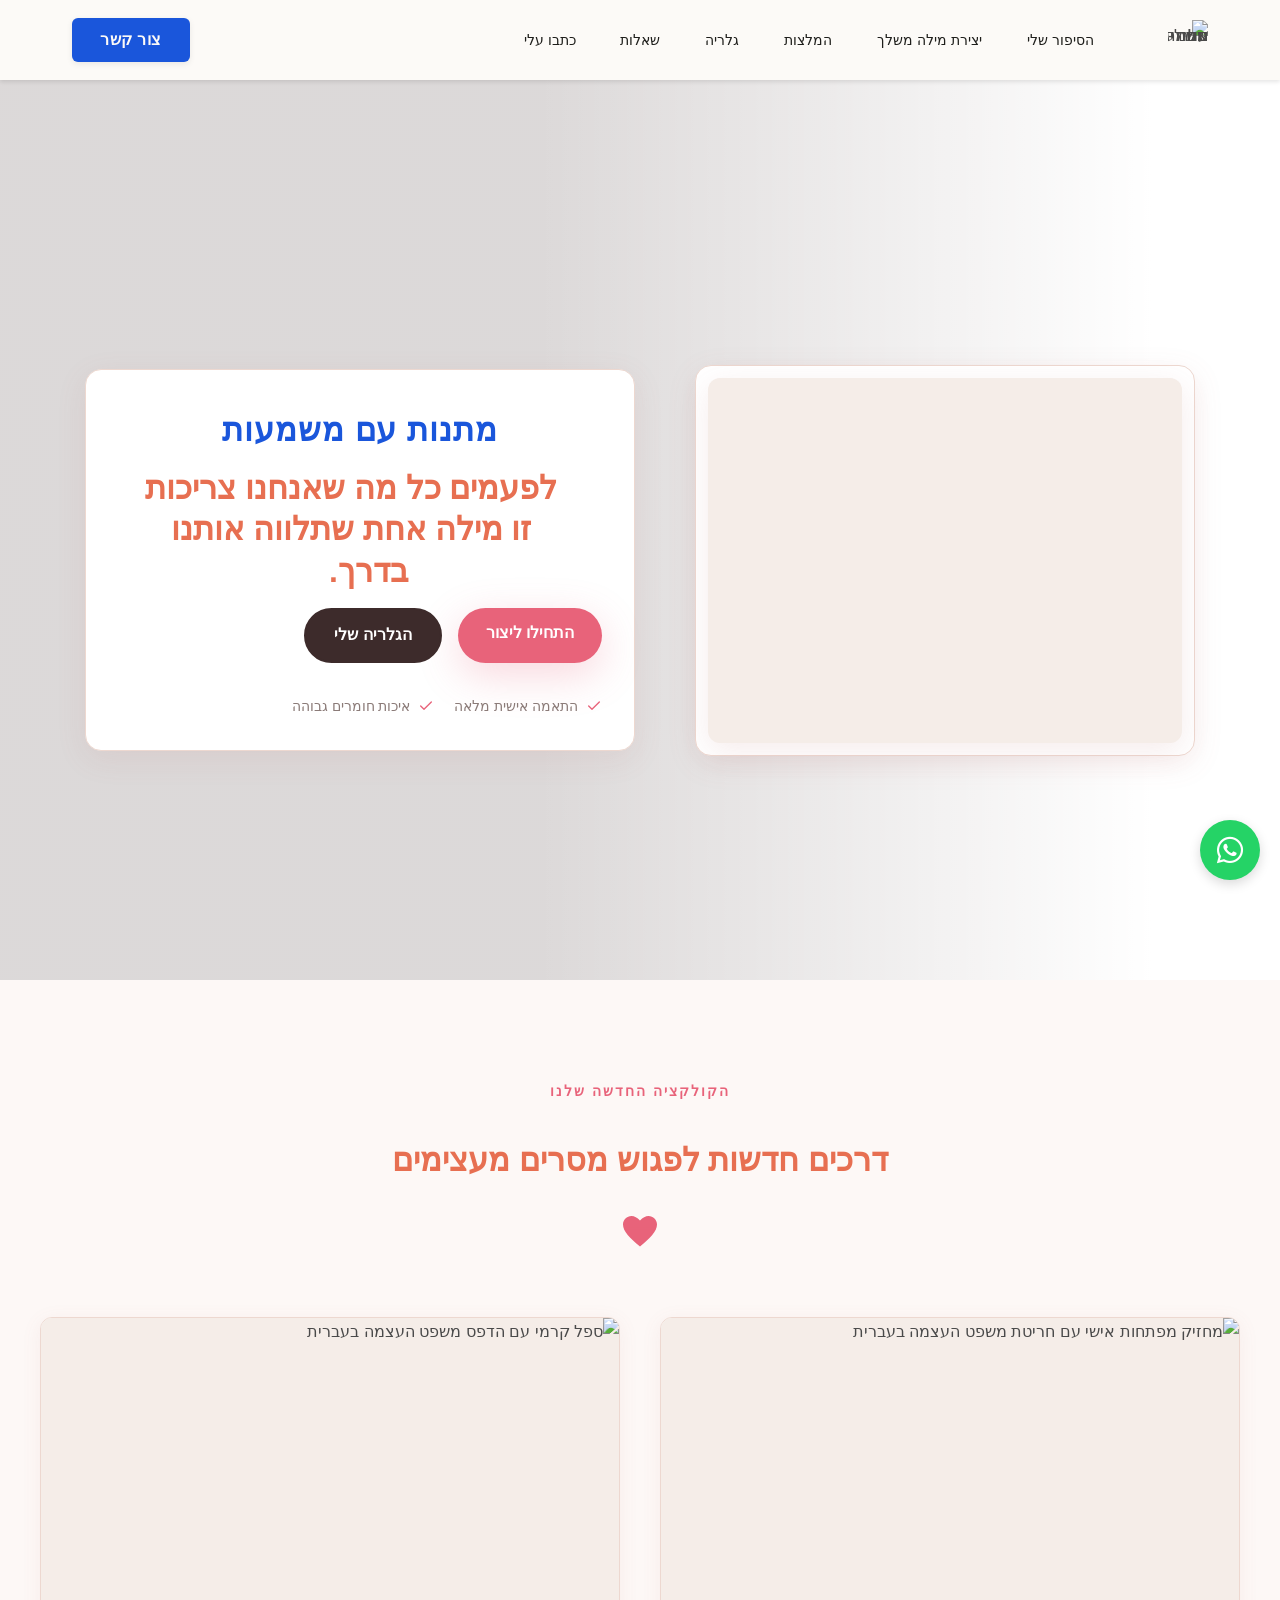
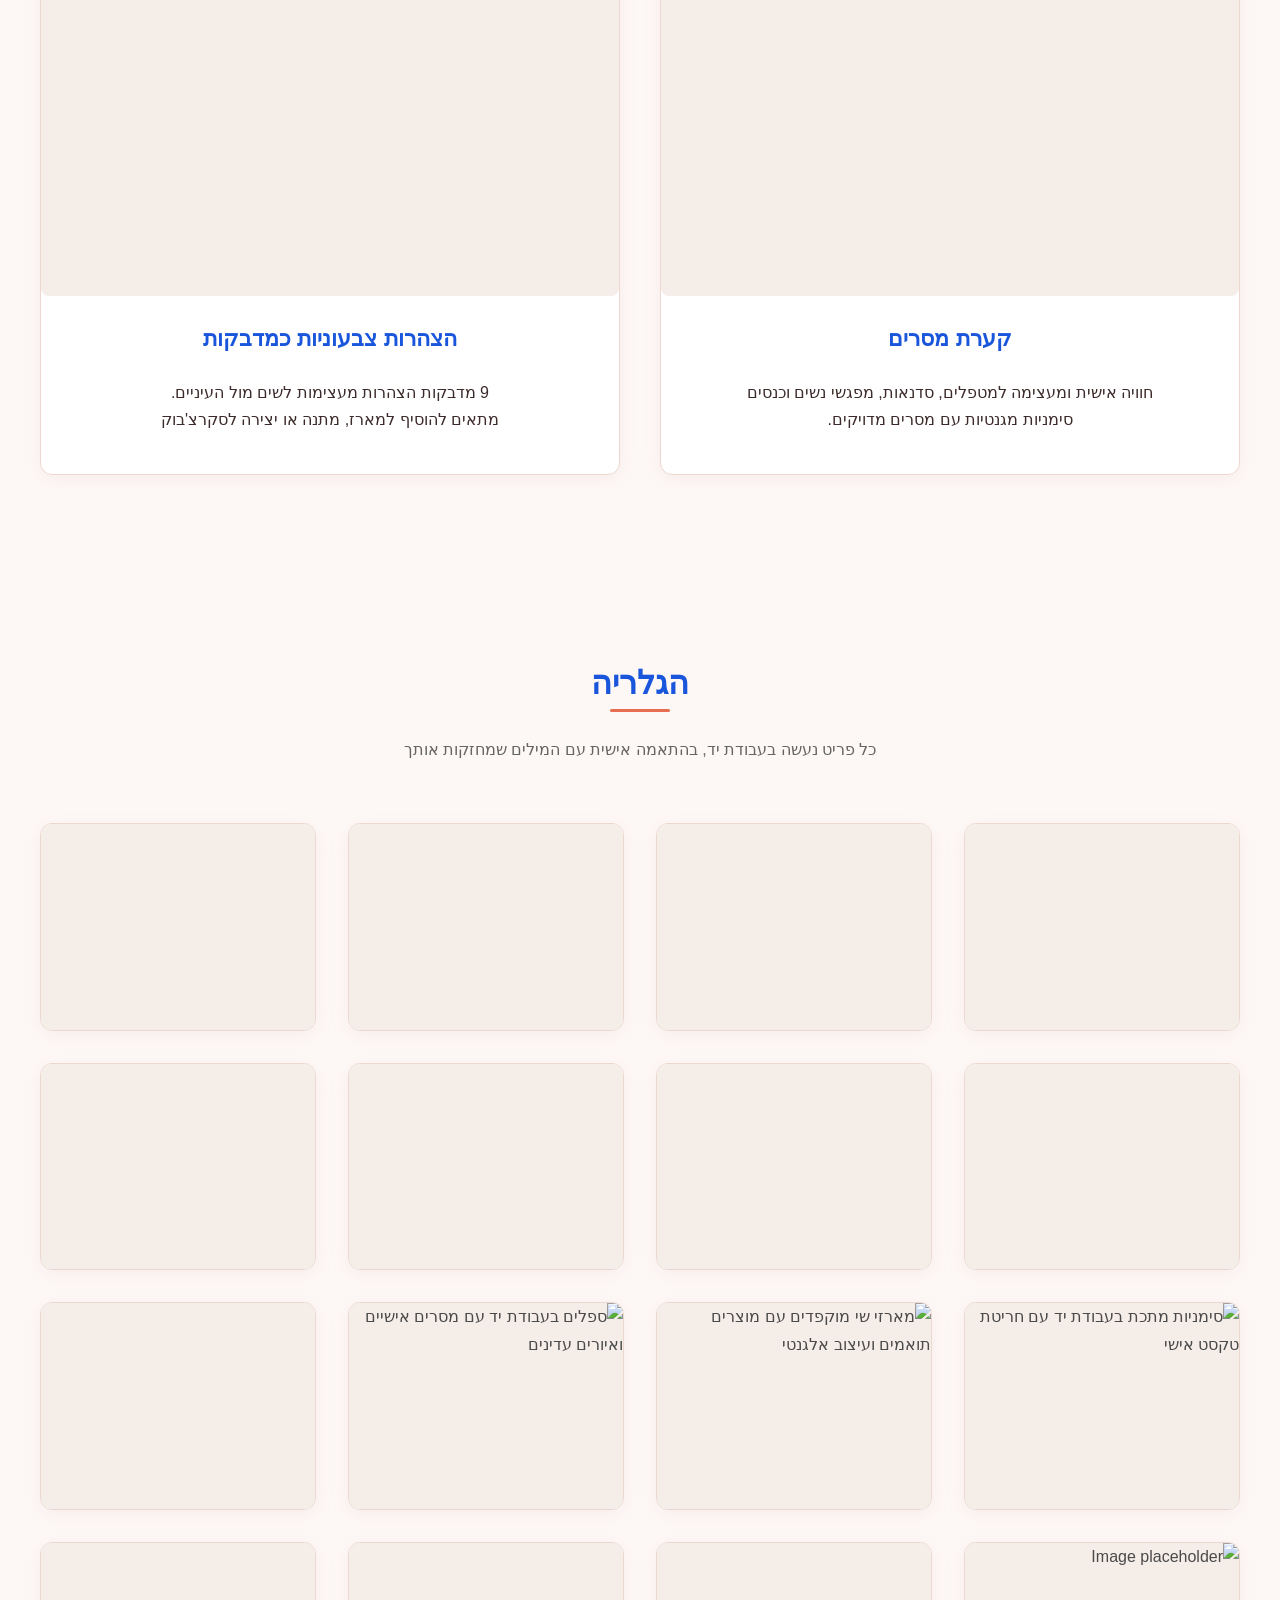
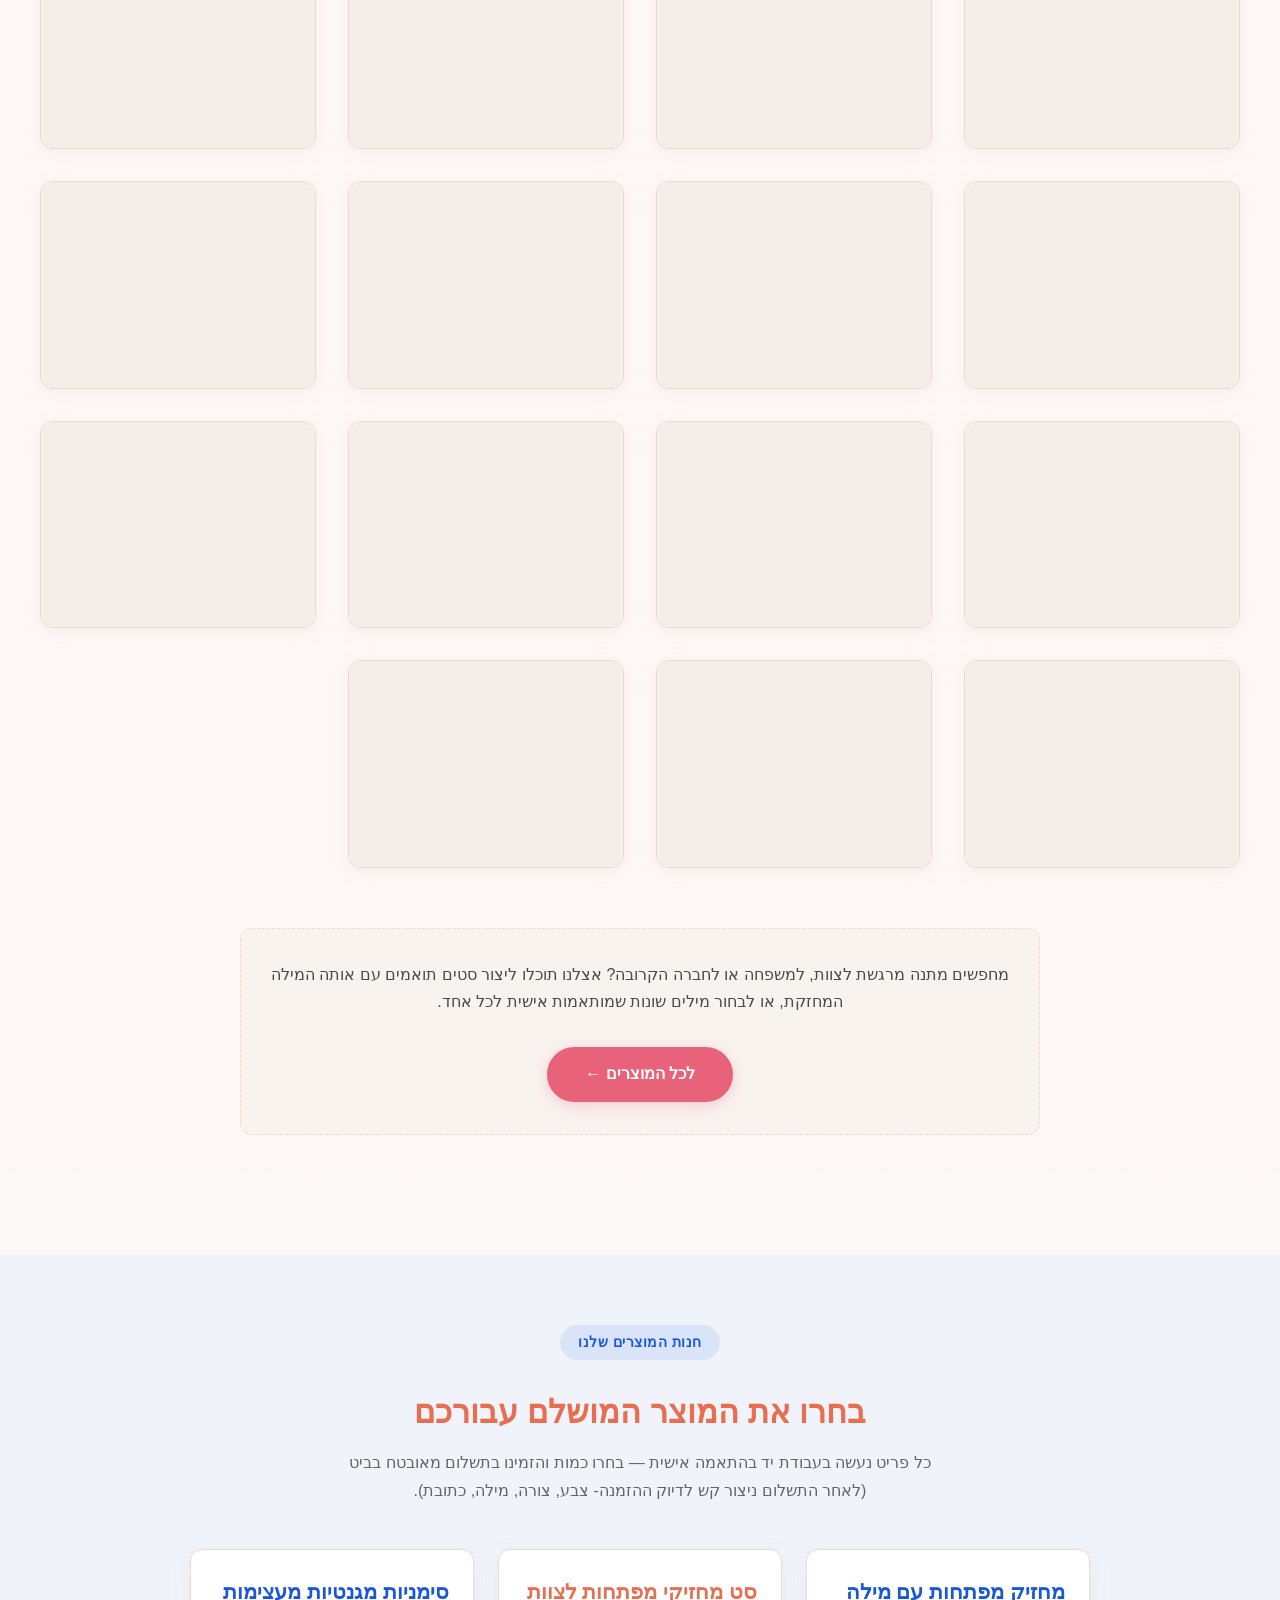
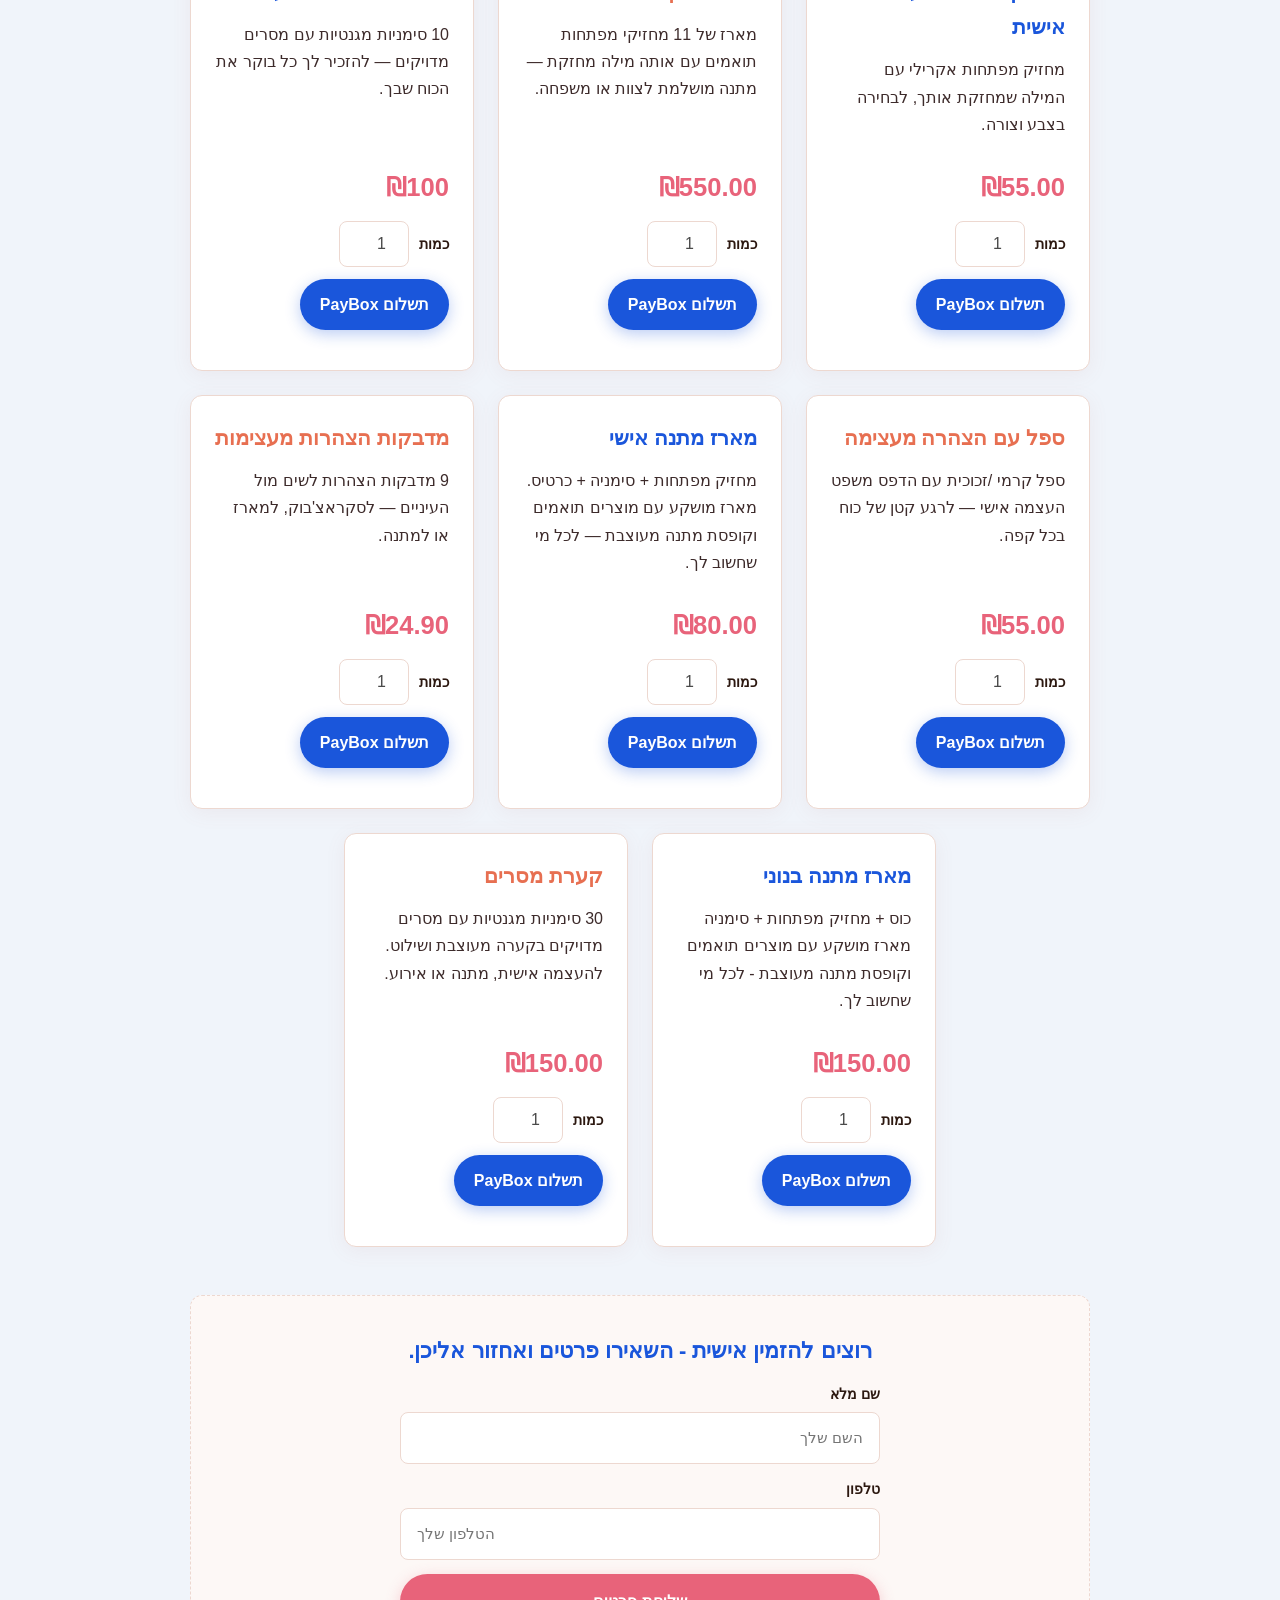
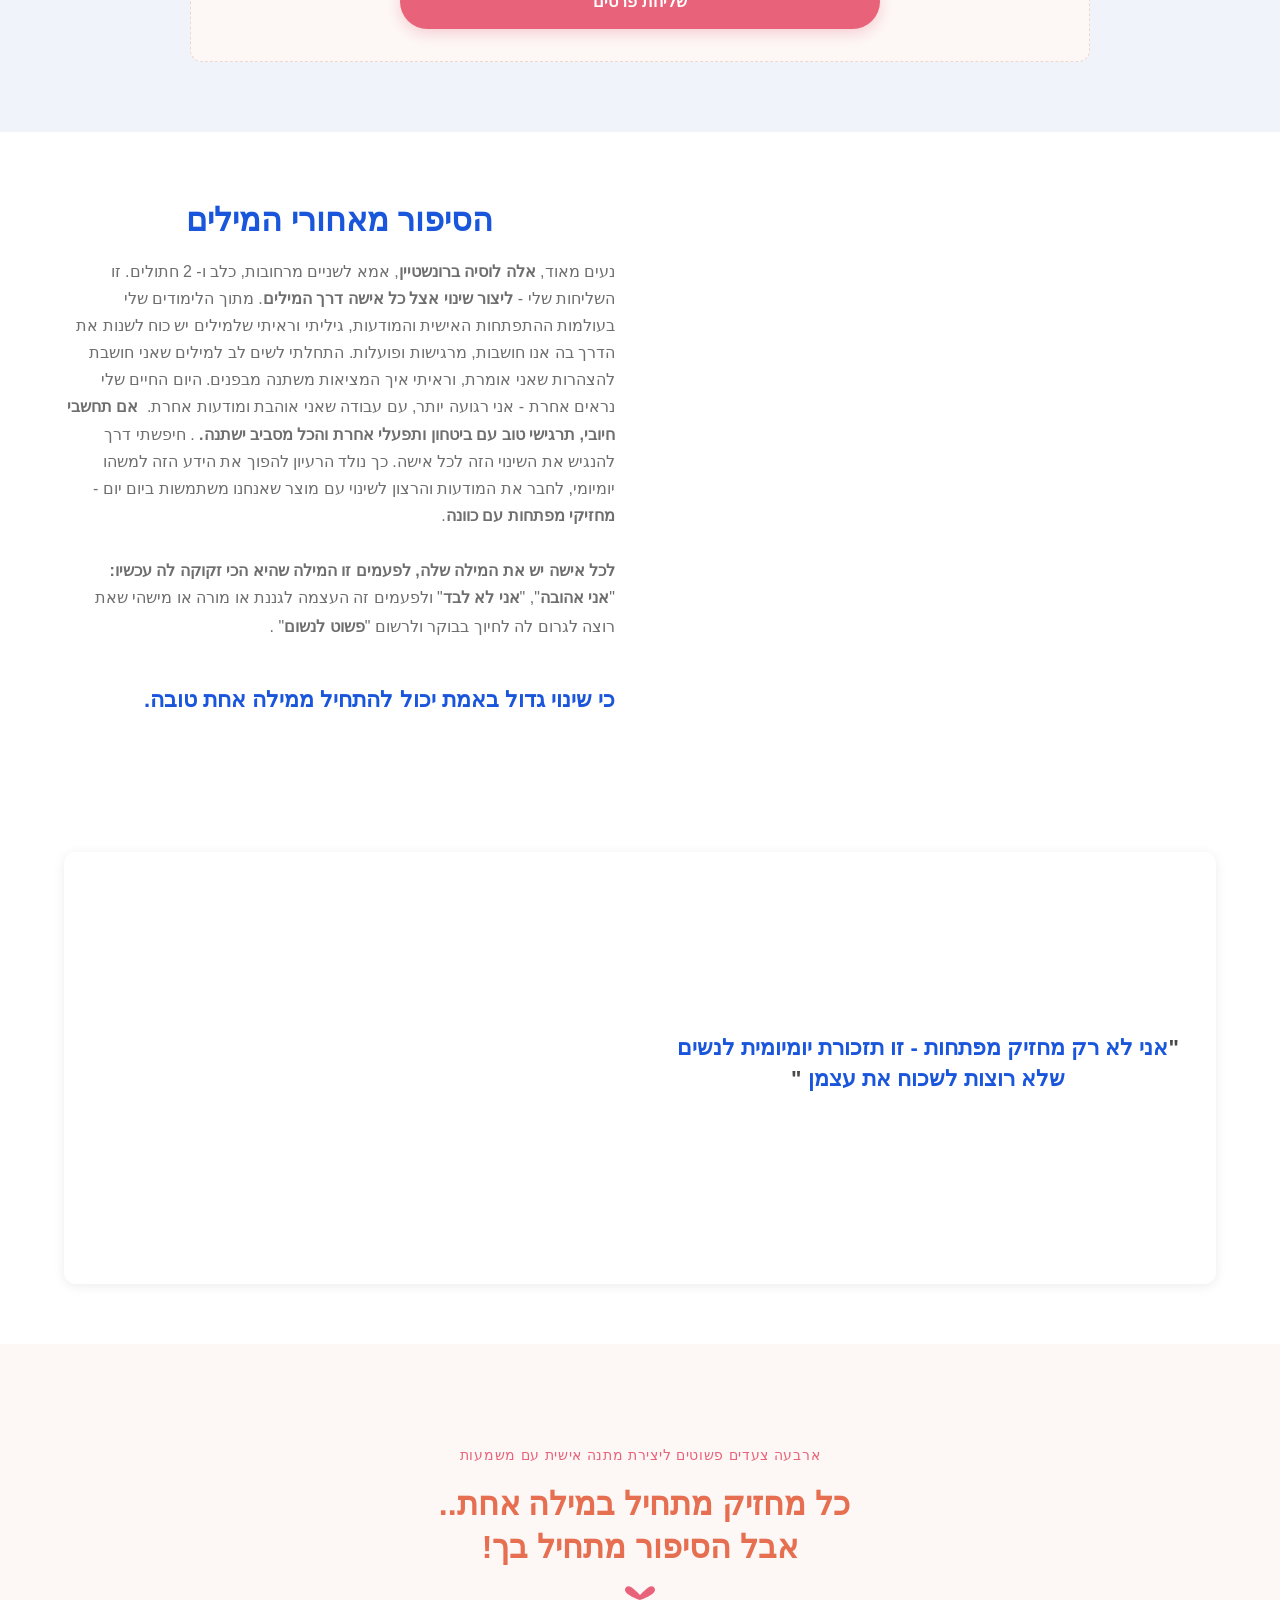
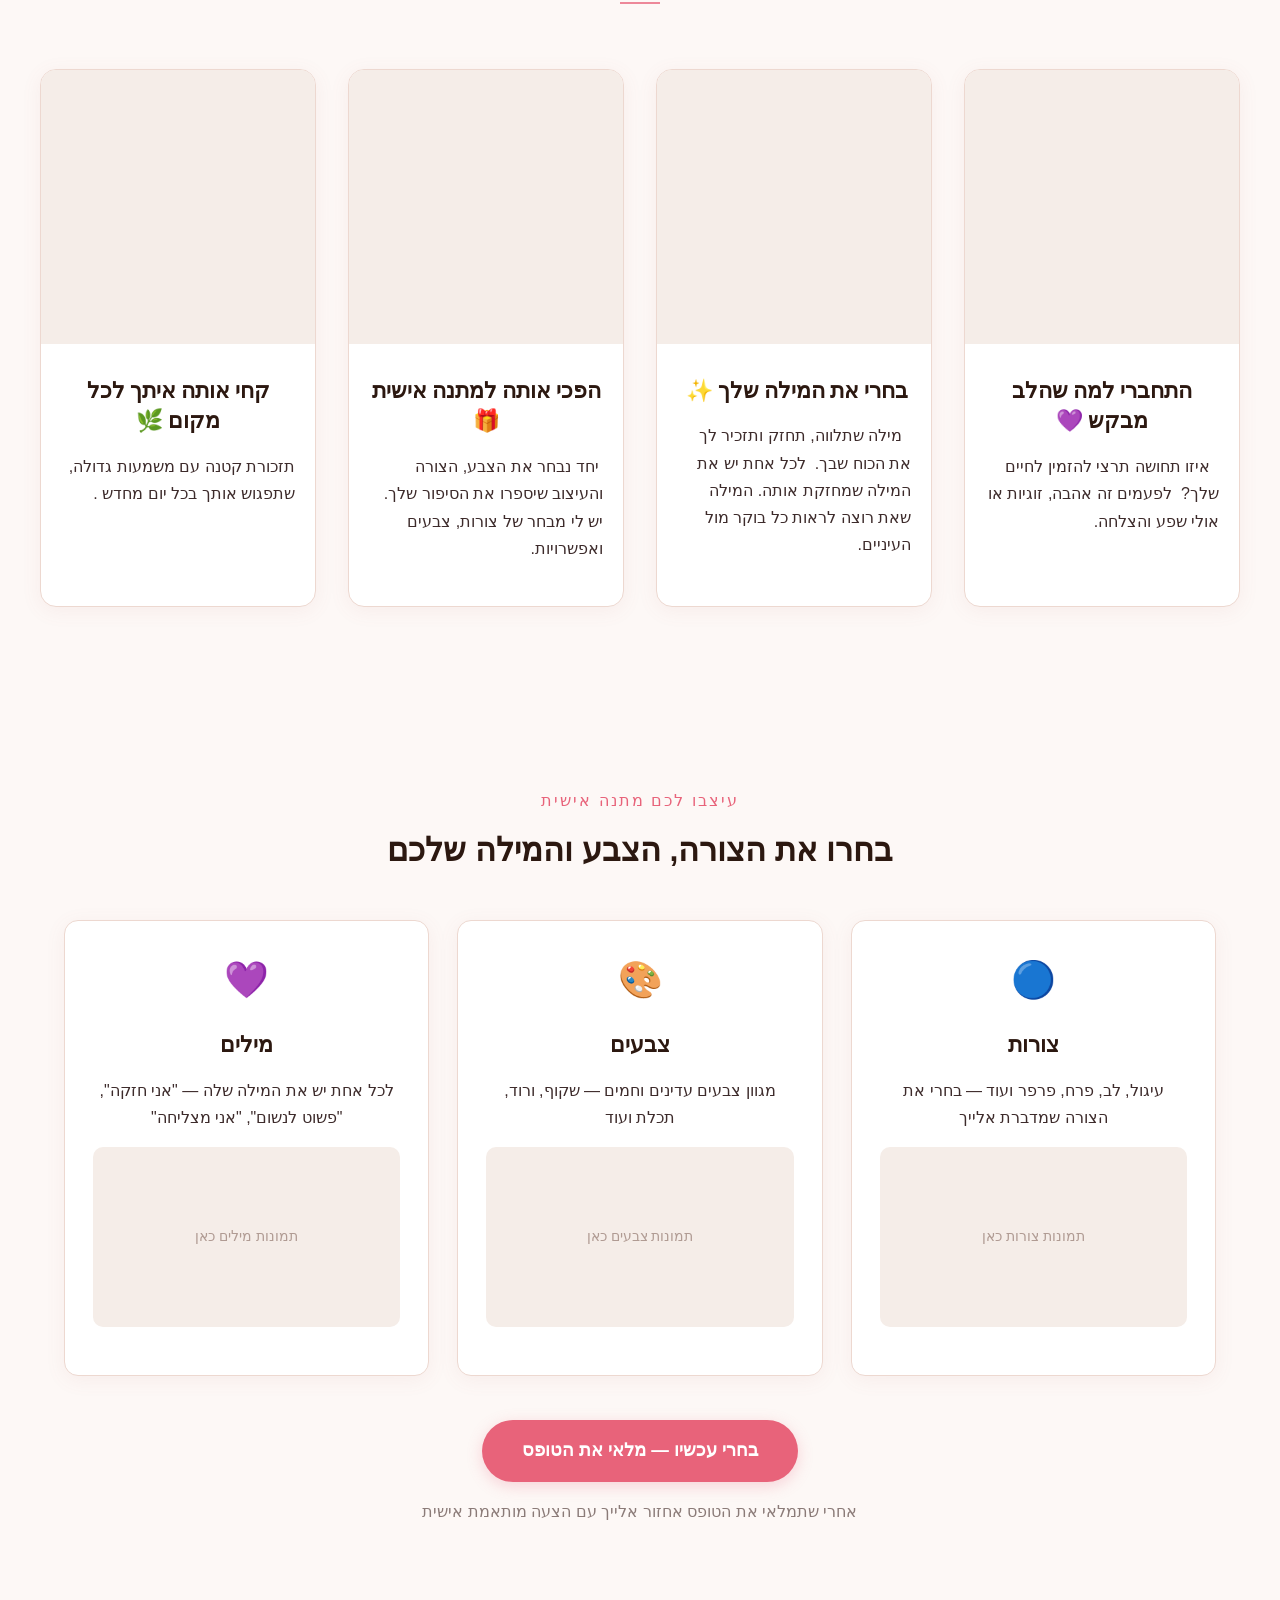
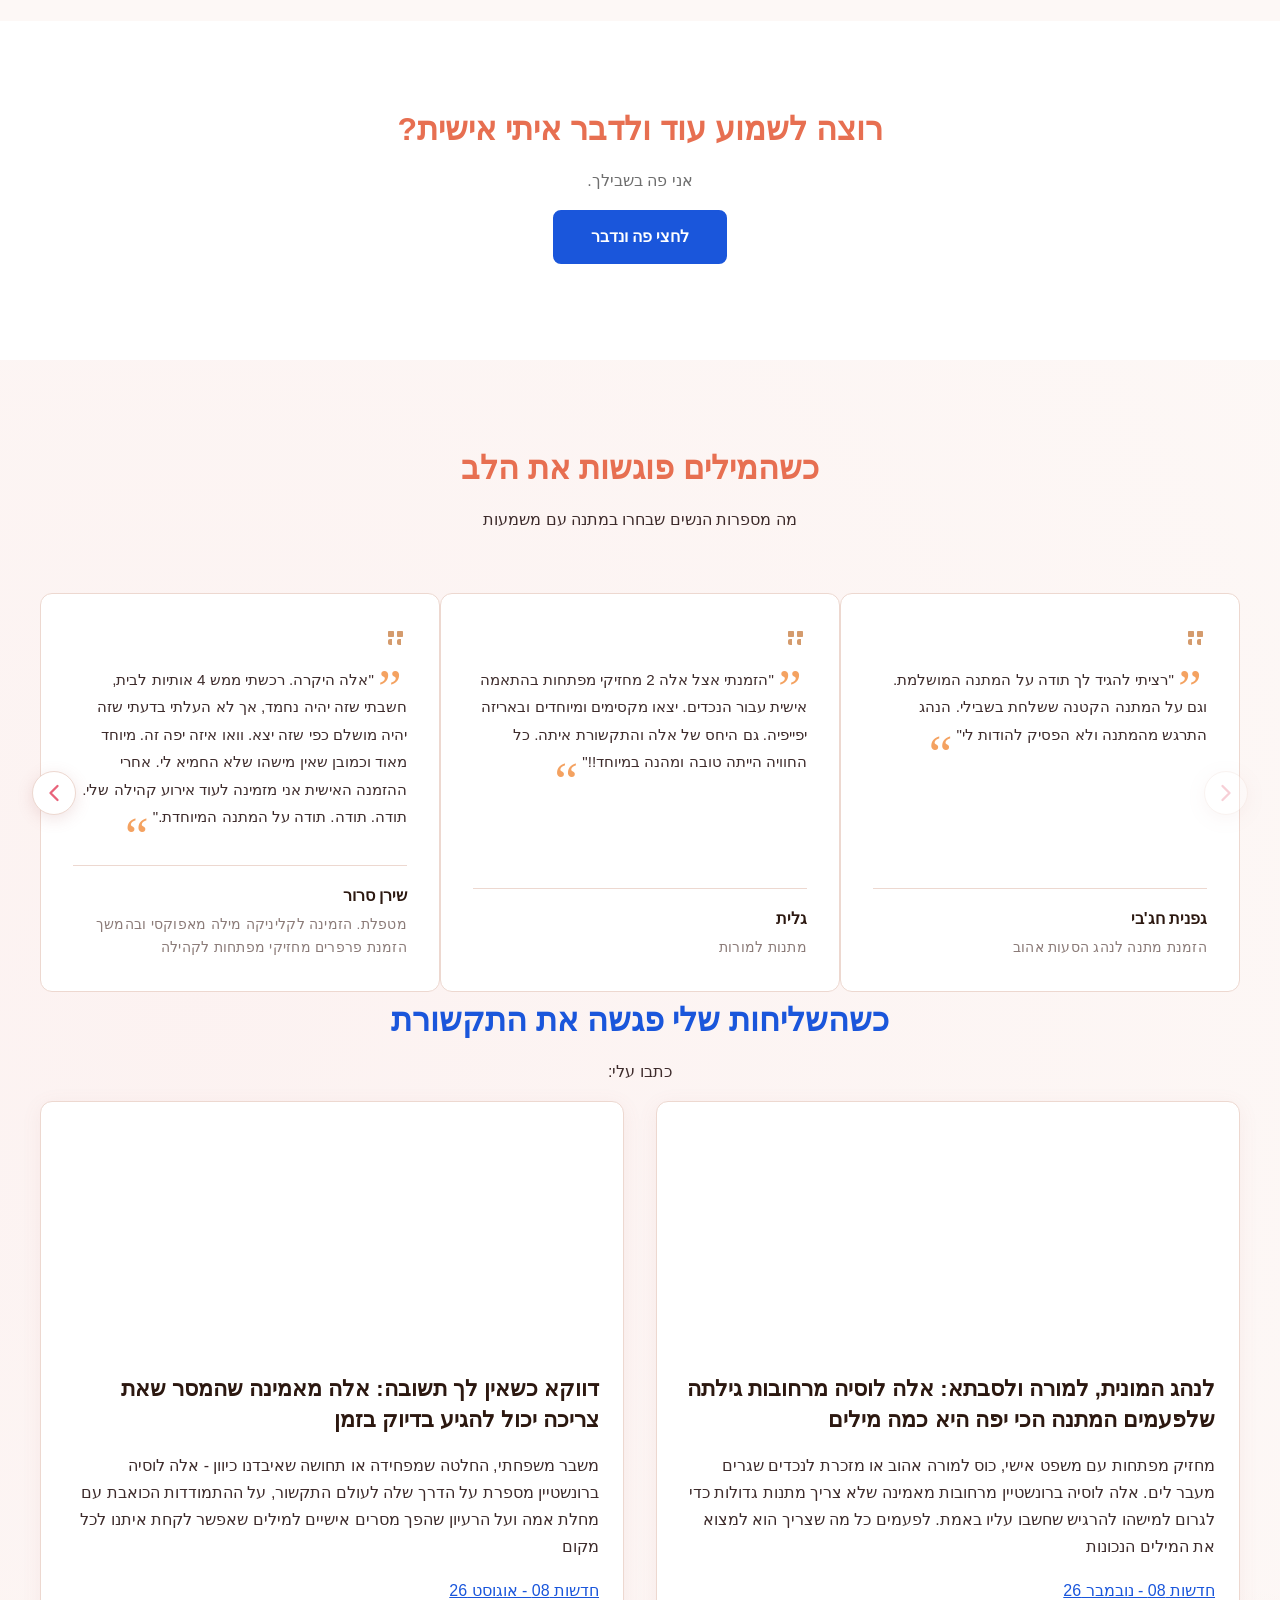
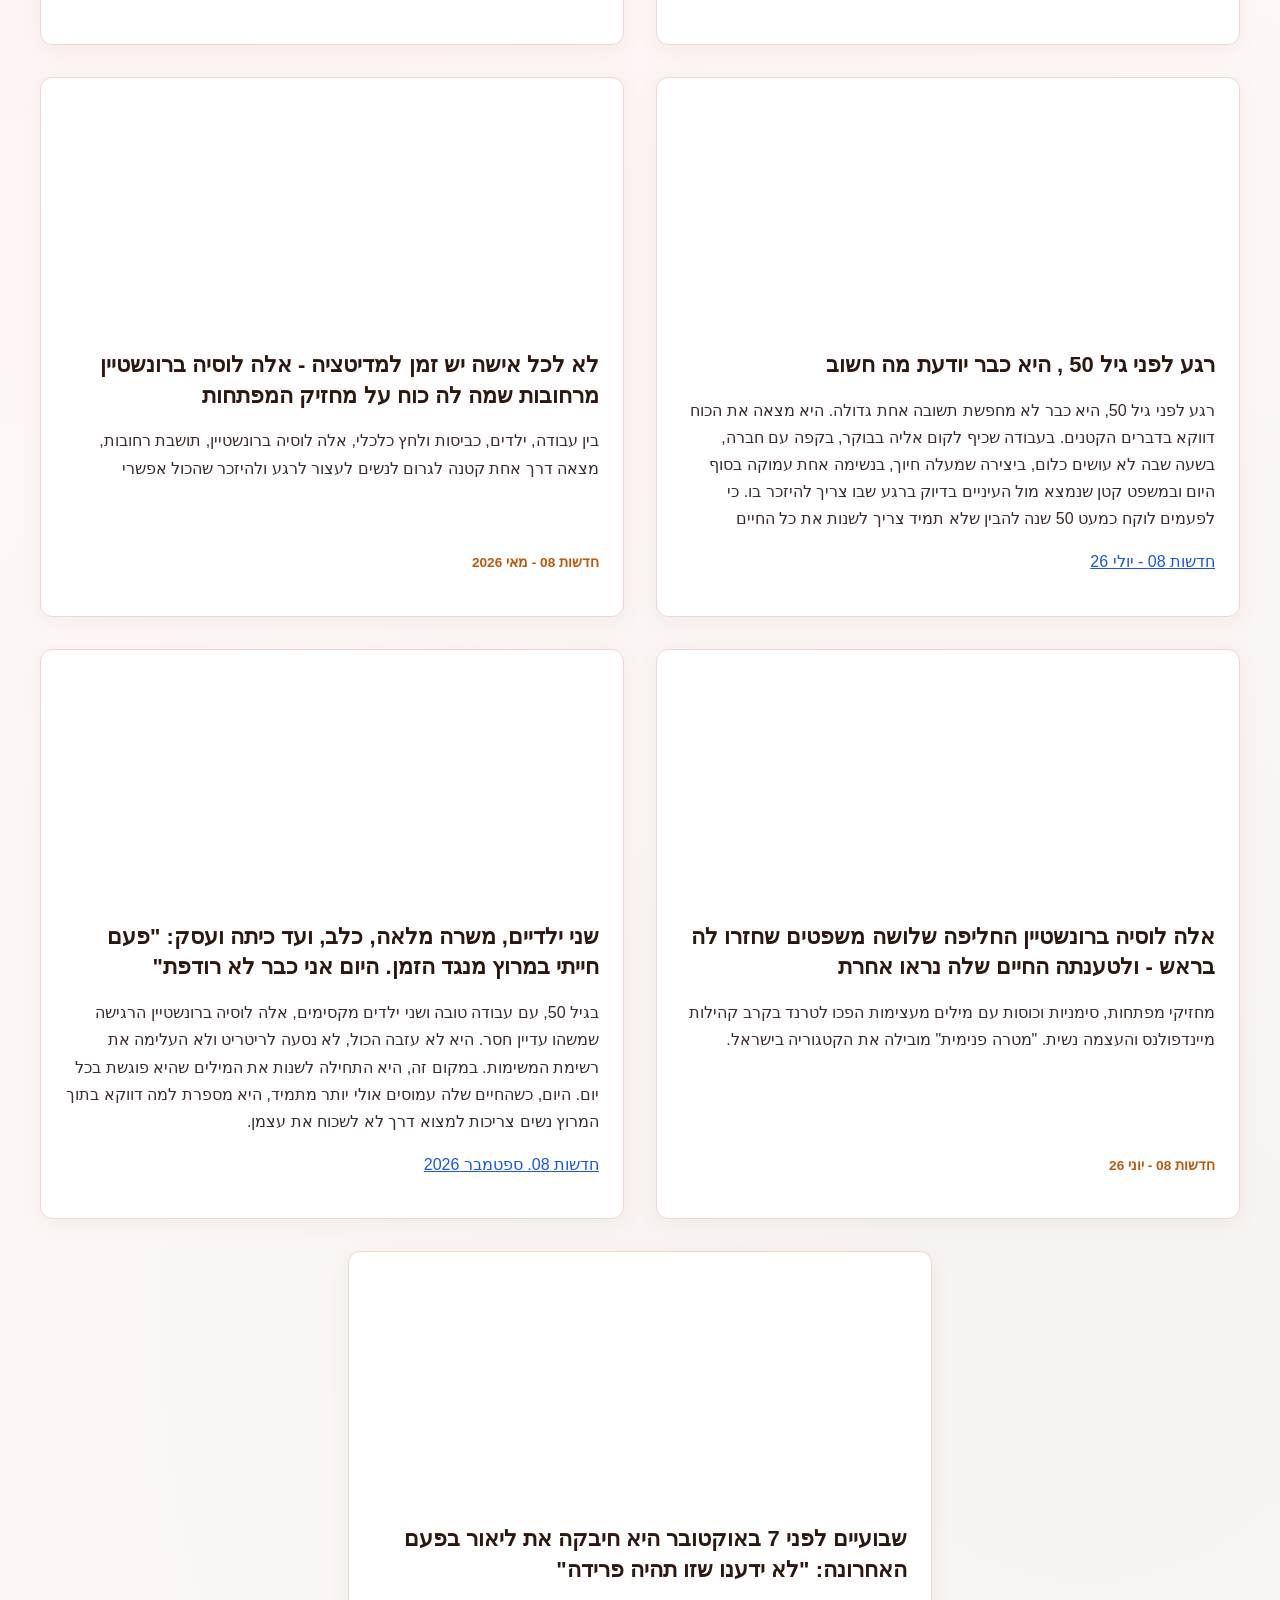
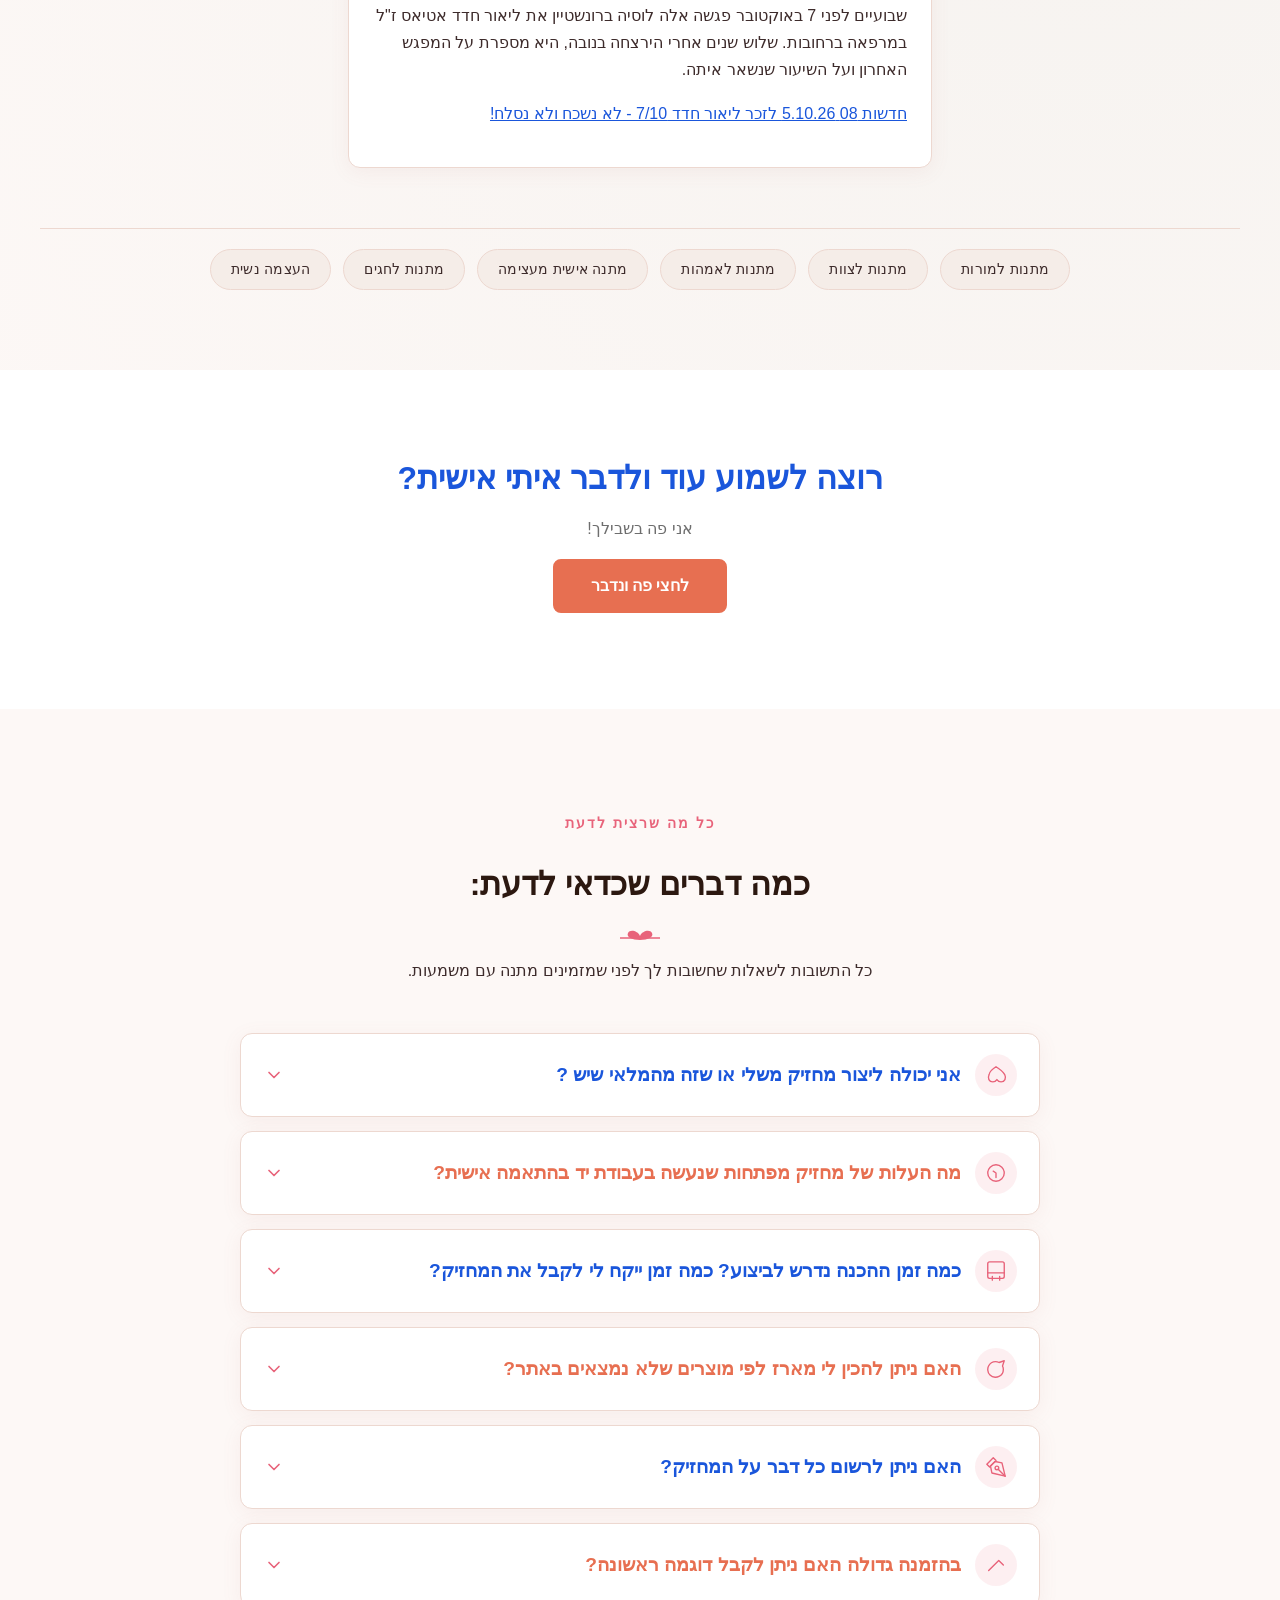
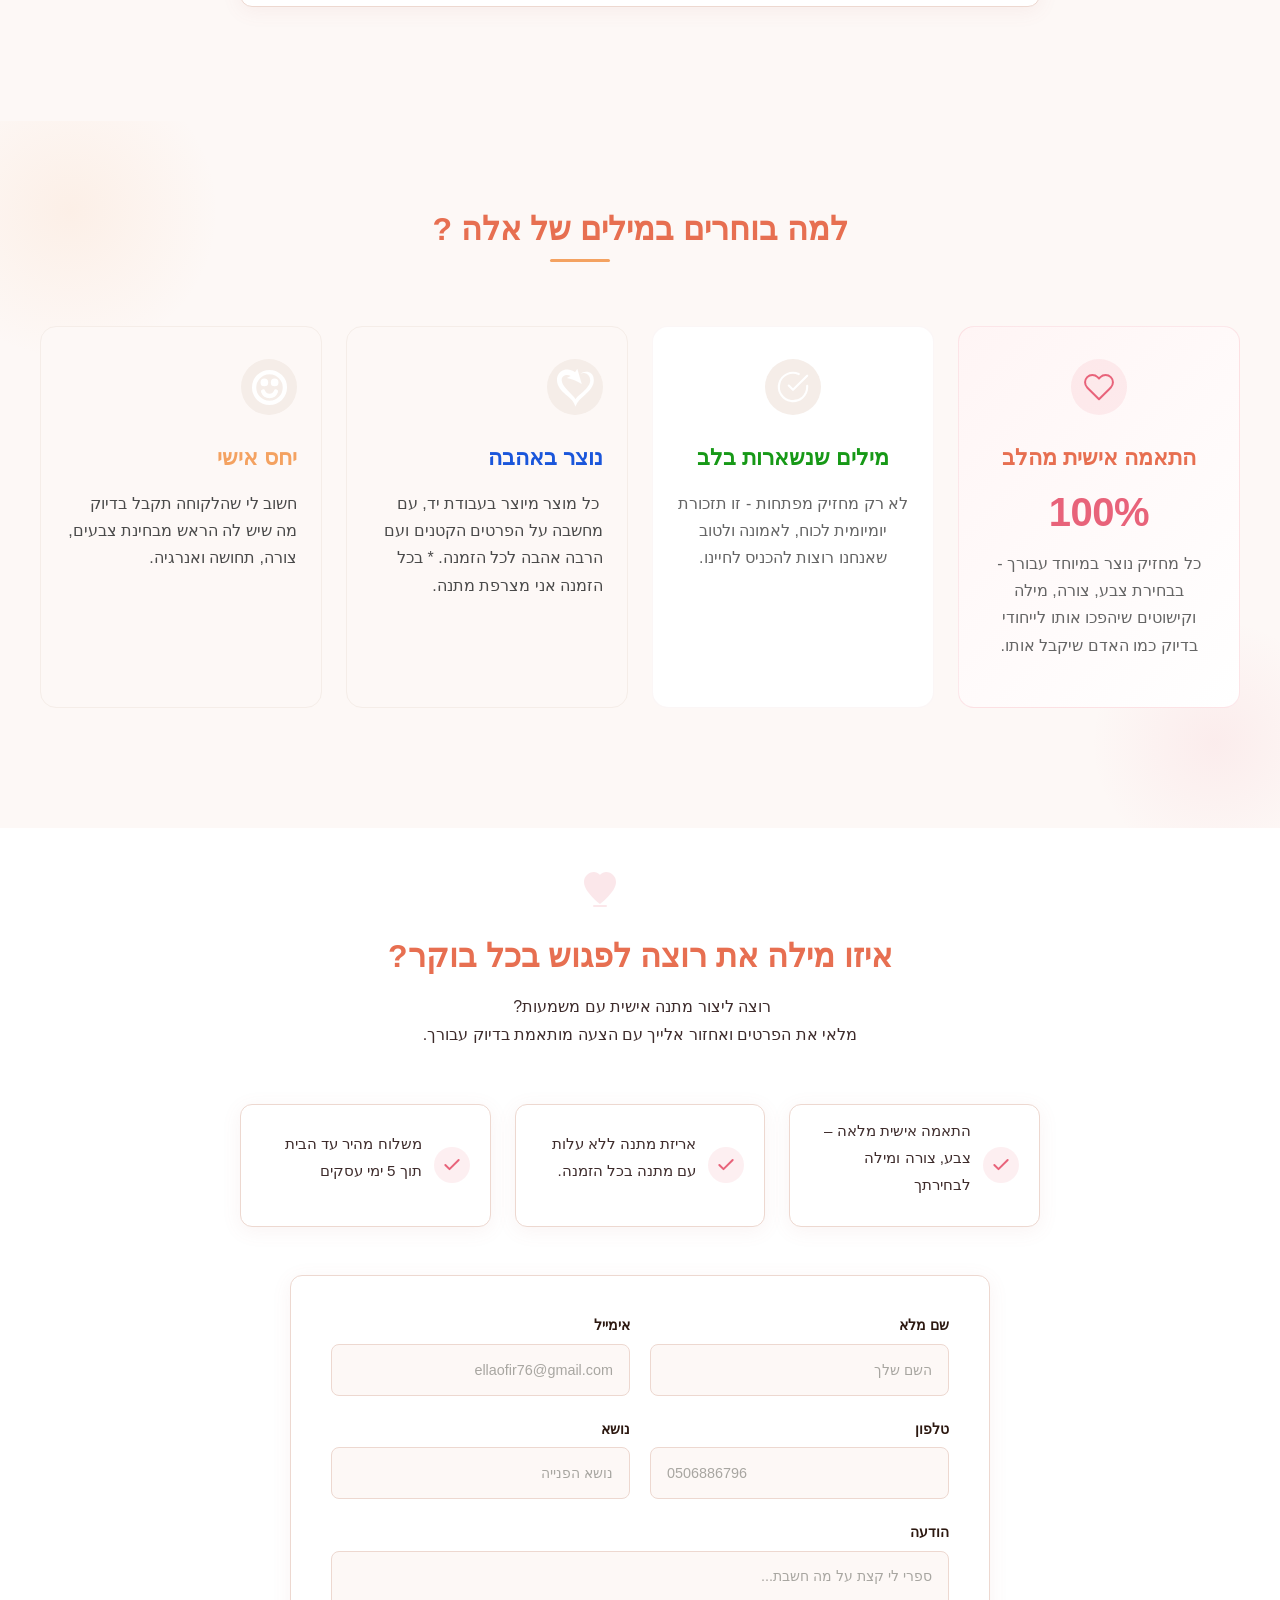
==== commit 17622a28: "Background sync: Progressive GitHub Sync" ====
--- a/index.html
+++ b/index.html
@@ -717,7 +717,7 @@
     <meta name="twitter:title" content="עצבו לכם מחזיק מפתחות עם מסר מעצים — מטרה פנימית - מתנות עם משמעות">
     <meta name="twitter:description" content="גלו אביזרים אישיים עם אמירות מחזקות כמו 'אני חזקה' או 'אני מצליחה'. צרו מחזיק מפתחות, ספל או סימניה בצבע, צורה ומילה שתזכיר לכם כל יום את הכוח שלכם. הפיחו משמעות בשולחן העבודה עוד היום.">
     <meta name="twitter:image" content="https://ellaswords.co.il/assets/business-general-service-upload-1783419929621-og.jpg">
-    <script type="application/ld+json">{"@context":"https://schema.org","@graph":[{"@type":"LocalBusiness","@id":"https://ellaswords.co.il#organization","name":"המילים של אלה - מתנות עם משמעות","url":"https://ellaswords.co.il","description":"A personalized accessories brand centered around empowering affirmations and positive self-talk. The brand sells customizable keychains, bookmarks, gift sets, and mugs, each featuring a powerful personal declaration such as 'I am strong', 'I am successful', or 'I am loved'. The concept is rooted in the belief that placing an empowering word in front of your eyes daily can shift your mindset and transform your reality. Customers choose their own color, shape, and word to create a deeply personal talisman. The brand also offers matching gift products for loved ones, creating a community of empowerment and mindfulness.","address":{"@type":"PostalAddress","streetAddress":"שד' חן , רחובות, מחוז המרכז, 7646918, ישראל"},"contactPoint":[{"@type":"ContactPoint","contactType":"customer service","email":"ellaofir76@gmail.com","telephone":"0506886796"}]},{"@type":"WebSite","@id":"https://ellaswords.co.il#website","url":"https://ellaswords.co.il","name":"המילים של אלה - מתנות עם משמעות","publisher":{"@id":"https://ellaswords.co.il#organization"}},{"@type":"ContactPage","@id":"https://ellaswords.co.il#contactpage","url":"https://ellaswords.co.il","name":"עצבו לכם מחזיק מפתחות עם מסר מעצים — מטרה פנימית - מתנות עם משמעות","mainEntity":{"@id":"https://ellaswords.co.il#organization"},"potentialAction":{"@type":"CommunicateAction","target":{"@type":"EntryPoint","urlTemplate":"https://ellaswords.co.il/api/email/contact-form","actionPlatform":["http/method=POST"],"contentType":"application/json"},"instrument":[{"@type":"PropertyValue","name":"name","propertyID":"text","valueRequired":false,"description":"השם שלך"},{"@type":"PropertyValue","name":"email","propertyID":"email","valueRequired":false,"description":"ellaofir76@gmail.com"},{"@type":"PropertyValue","name":"phone","propertyID":"tel","valueRequired":false,"description":"0506886796"},{"@type":"PropertyValue","name":"subject","propertyID":"text","valueRequired":false,"description":"נושא הפנייה"},{"@type":"PropertyValue","name":"message","propertyID":"textarea","valueRequired":false,"description":"ספרי לי קצת על מה חשבת..."},{"@type":"PropertyValue","name":"privacy_consent","propertyID":"checkbox","valueRequired":false}]}}]}</script>
+    <script type="application/ld+json">{"@context":"https://schema.org","@graph":[{"@type":"LocalBusiness","@id":"https://ellaswords.co.il#organization","name":"המילים של אלה - מתנות עם משמעות","url":"https://ellaswords.co.il","description":"A personalized accessories brand centered around empowering affirmations and positive self-talk. The brand sells customizable keychains, bookmarks, gift sets, and mugs, each featuring a powerful personal declaration such as 'I am strong', 'I am successful', or 'I am loved'. The concept is rooted in the belief that placing an empowering word in front of your eyes daily can shift your mindset and transform your reality. Customers choose their own color, shape, and word to create a deeply personal talisman. The brand also offers matching gift products for loved ones, creating a community of empowerment and mindfulness.","address":{"@type":"PostalAddress","streetAddress":"שד' חן , רחובות, מחוז המרכז, 7646918, ישראל"},"contactPoint":[{"@type":"ContactPoint","contactType":"customer service","email":"ellaofir76@gmail.com","telephone":"0506886796"}]},{"@type":"WebSite","@id":"https://ellaswords.co.il#website","url":"https://ellaswords.co.il","name":"המילים של אלה - מתנות עם משמעות","publisher":{"@id":"https://ellaswords.co.il#organization"}},{"@type":"ContactPage","@id":"https://ellaswords.co.il#contactpage","url":"https://ellaswords.co.il","name":"עצבו לכם מחזיק מפתחות עם מסר מעצים — מטרה פנימית - מתנות עם משמעות","mainEntity":{"@id":"https://ellaswords.co.il#organization"},"potentialAction":{"@type":"CommunicateAction","target":{"@type":"EntryPoint","urlTemplate":"https://ellaswords.co.il/api/email/contact-form","actionPlatform":["http/method=POST"],"contentType":"application/json"},"instrument":[{"@type":"PropertyValue","name":"name","propertyID":"text","valueRequired":true,"description":"השם שלך"},{"@type":"PropertyValue","name":"email","propertyID":"email","valueRequired":true,"description":"ellaofir76@gmail.com"},{"@type":"PropertyValue","name":"phone","propertyID":"tel","valueRequired":false,"description":"0506886796"},{"@type":"PropertyValue","name":"subject","propertyID":"text","valueRequired":false,"description":"נושא הפנייה"},{"@type":"PropertyValue","name":"message","propertyID":"textarea","valueRequired":true,"description":"ספרי לי קצת על מה חשבת..."},{"@type":"PropertyValue","name":"privacy_consent","propertyID":"checkbox","valueRequired":true}]}}]}</script>
     <meta property="og:url" content="https://ellaswords.co.il">
     <meta property="og:type" content="website">
   <meta property="og:locale" content="he_IL">
@@ -3851,10 +3851,10 @@
     <section class="index-hero-section" data-layout-spec="דף הבית-hero" data-hero-type="side-by-side" id="hero">
   <div class="index-hero-container">
     <div class="index-hero-text-column">
-      <div class="index-hero-label" style=""><h2 style="text-align: center;"><span style="color: #1a56db !important">מתנות עם משמעות</span></h2></div>
+      <div class="index-hero-label"><h2 style="text-align: center;"><span style="color: #1a56db !important">מתנות עם משמעות</span></h2></div>
       
       <h3 class="index-hero-subtitle" style="text-align: center;"></h3><h2 style="text-align: center;">&nbsp; <span style="color: #e76f51 !important">לפעמים כל מה שאנחנו צריכות<br>&nbsp; זו מילה אחת שתלווה אותנו בדרך.&nbsp;&nbsp;</span></h2>
-      <div class="index-hero-cta-group" style="">
+      <div class="index-hero-cta-group">
         <a href="#contact" class="index-hero-btn index-hero-btn-primary btn btn-primary" data-element-type="button" data-element-id="btn-1789387731017-bplsqf1s6" data-native-element="true" style="outline: none; border-color: rgb(232, 99, 122) !important; color: rgb(255, 255, 255) !important; background-color: rgb(232, 99, 122) !important; background-image: none !important;">התחילו ליצור</a>
         <a href="https://ellaswordscatalog.my.canva.site/" class="index-hero-btn index-hero-btn-secondary btn btn-primary" data-element-type="button" data-element-id="btn-1789387731017-lupfmvkhr" data-native-element="true" style="outline: none; border-color: rgb(61, 43, 43) !important; color: rgb(255, 255, 255) !important; background-color: rgb(61, 43, 43) !important; background-image: none !important;" target="_blank" rel="noopener noreferrer">הגלריה שלי</a>
       </div>
@@ -3863,7 +3863,7 @@
           <svg data-element-type="icon" data-icon-type="svg" xmlns="http://www.w3.org/2000/svg" width="16" height="16" viewBox="0 0 24 24" fill="none" stroke="currentColor" stroke-width="2" stroke-linecap="round" stroke-linejoin="round"><path d="M20 6L9 17l-5-5"></path></svg>
           התאמה אישית מלאה
         </span>
-        <span class="index-hero-trust-item" style="">
+        <span class="index-hero-trust-item">
           <svg data-element-type="icon" data-icon-type="svg" xmlns="http://www.w3.org/2000/svg" width="16" height="16" viewBox="0 0 24 24" fill="none" stroke="currentColor" stroke-width="2" stroke-linecap="round" stroke-linejoin="round" style="cursor: pointer;"><path d="M20 6L9 17l-5-5"></path></svg>
           איכות חומרים גבוהה
         </span>
@@ -3902,7 +3902,7 @@
   <div class="home-section-1-container">
     <div class="home-section-1-header">
       <p><span class="home-section-1-kicker">הקולקציה החדשה שלנו</span>
-      </p><h2 class="home-section-1-title" style=""><span style="color: #e76f51 !important">דרכים חדשות לפגוש מסרים מעצימים</span></h2>
+      </p><h2 class="home-section-1-title"><span style="color: #e76f51 !important">דרכים חדשות לפגוש מסרים מעצימים</span></h2>
       <div class="home-section-1-heart-divider" aria-hidden="true">
         <svg data-no-icon-edit="true" aria-hidden="true" viewBox="0 0 40 40" xmlns="http://www.w3.org/2000/svg">
           <path d="M20 33.5C10 25 3 18.5 3 11.5C3 6.8 6.8 3 11.5 3C14.5 3 17.2 4.5 20 7.5C22.8 4.5 25.5 3 28.5 3C33.2 3 37 6.8 37 11.5C37 18.5 30 25 20 33.5Z" fill="#E8637A"></path>
@@ -3938,8 +3938,8 @@
 </section><section class="home-gallery-section" data-layout-spec="Home-gallery" data-zappy-section="true" id="ai-section-1783338906553-4dtvww6">
   <div class="gallery-container">
     <header class="gallery-header">
-      <h2 style=""><span style="color: #1a56db !important">הגלריה</span></h2>
-      <p style="">כל פריט נעשה בעבודת יד, בהתאמה אישית עם המילים שמחזקות אותך</p>
+      <h2><span style="color: #1a56db !important">הגלריה</span></h2>
+      <p>כל פריט נעשה בעבודת יד, בהתאמה אישית עם המילים שמחזקות אותך</p>
     </header>
     
     <div class="gallery-asymmetric-grid zappy-preserve-css-grid" id="zappy-auto-grid-1785154899876-1kf85b" data-zappy-auto-grid="true" data-original-item-width="276" data-original-gap="32px" style="--zappy-grid-cols: repeat(4, minmax(0, 1fr)); display: grid; grid-template-columns: repeat(4, minmax(0, 1fr)); align-items: stretch !important;" data-zappy-explicit-columns="true">
@@ -4098,7 +4098,7 @@
     </div>
 
     <!-- Editorial Note -->
-    <div class="gallery-editorial"><p style=""><span style="font-style: normal;">מחפשים מתנה מרגשת לצוות, למשפחה או לחברה הקרובה? אצלנו תוכלו ליצור סטים תואמים עם אותה המילה המחזקת, או לבחור מילים שונות שמותאמות אישית לכל אחד.</span></p><div style="text-align: center !important; margin-top: 32px; display: flex !important; justify-content: center !important; align-items: flex-start !important; width: 100% !important;"><a href="https://ellaswordscatalog.my.canva.site/" target="_blank" style="display: inline-block; padding: 14px 36px; border-radius: 100px; font-weight: 600; font-size: 1rem; text-decoration: none; box-shadow: rgba(232, 99, 122, 0.25) 0px 4px 15px; transition: 0.3s; outline: none; color: rgb(255, 255, 255) !important; border-color: rgb(232, 99, 122) !important; background-color: rgb(232, 99, 122) !important; background-image: none !important;" data-native-element="true" data-element-id="btn-1785155072731-sc1dihr4g" data-element-type="button" class="btn btn-primary" rel="noopener noreferrer">לכל המוצרים ←</a></div></div>
+    <div class="gallery-editorial"><p><span style="font-style: normal;">מחפשים מתנה מרגשת לצוות, למשפחה או לחברה הקרובה? אצלנו תוכלו ליצור סטים תואמים עם אותה המילה המחזקת, או לבחור מילים שונות שמותאמות אישית לכל אחד.</span></p><div style="text-align: center !important; margin-top: 32px; display: flex !important; justify-content: center !important; align-items: flex-start !important; width: 100% !important;"><a href="https://ellaswordscatalog.my.canva.site/" target="_blank" style="display: inline-block; padding: 14px 36px; border-radius: 100px; font-weight: 600; font-size: 1rem; text-decoration: none; box-shadow: rgba(232, 99, 122, 0.25) 0px 4px 15px; transition: 0.3s; outline: none; color: rgb(255, 255, 255) !important; border-color: rgb(232, 99, 122) !important; background-color: rgb(232, 99, 122) !important; background-image: none !important;" data-native-element="true" data-element-id="btn-1785155072731-sc1dihr4g" data-element-type="button" class="btn btn-primary" rel="noopener noreferrer">לכל המוצרים ←</a></div></div>
   </div>
 
   <!-- Bottom Divider: Layered Scalloped Wave -->
@@ -4113,13 +4113,13 @@
 <section class="payment-section" aria-labelledby="payment-title" data-zappy-component="true" id="ai-section-1793175817847-96b3bf6">
   <div class="payment-container"><div class="payment-header">
   <p><span class="payment-badge">חנות המוצרים שלנו</span>
-  </p><h2 id="payment-title" style=""><span style="color: #e76f51 !important"><span style="color: #e76f51 !important">בחרו את המוצר המושלם עבורכם</span></span></h2>
-  <p class="payment-subtitle" style="">כל פריט נעשה בעבודת יד בהתאמה אישית — בחרו כמות והזמינו בתשלום מאובטח בביט<br>(לאחר התשלום ניצור קש לדיוק ההזמנה- צבע, צורה, מילה, כתובת).</p>
+  </p><h2 id="payment-title"><span style="color: #e76f51 !important"><span style="color: #e76f51 !important">בחרו את המוצר המושלם עבורכם</span></span></h2>
+  <p class="payment-subtitle">כל פריט נעשה בעבודת יד בהתאמה אישית — בחרו כמות והזמינו בתשלום מאובטח בביט<br>(לאחר התשלום ניצור קש לדיוק ההזמנה- צבע, צורה, מילה, כתובת).</p>
 </div>
 
 <div class="shop-grid zappy-preserve-css-grid" id="zappy-auto-grid-1793176383872-7mcp88" data-zappy-auto-grid="true" data-original-item-width="284" data-original-gap="24px" style="--zappy-grid-cols: repeat(auto-fit, minmax(min(100%, 284px), 1fr)); grid-template-columns: repeat(auto-fit, minmax(min(100%, 284px), 1fr)); display: grid; align-items: stretch !important;" data-zappy-explicit-columns="true"><article class="shop-card" data-grid-item-index="0">
-    <div class="shop-card-title" style=""><span style="color: #2c1810 !important"><span style="color: #1a56db !important">מחזיק מפתחות עם מילה אישית</span></span></div>
-    <p class="shop-card-desc" style="">מחזיק מפתחות אקרילי עם&nbsp; המילה שמחזקת אותך, לבחירה בצבע וצורה.</p>
+    <div class="shop-card-title"><span style="color: #2c1810 !important"><span style="color: #1a56db !important">מחזיק מפתחות עם מילה אישית</span></span></div>
+    <p class="shop-card-desc">מחזיק מפתחות אקרילי עם&nbsp; המילה שמחזקת אותך, לבחירה בצבע וצורה.</p>
     <div class="shop-card-price">₪55.00</div>
     <div class="shop-qty-row">
       <label class="shop-qty-label">כמות</label>
@@ -4129,9 +4129,9 @@
   </p></article>
 
   <article class="shop-card" data-grid-item-index="1">
-    <div class="shop-card-title" style=""><span style="color: #2c1810 !important"><span style="color: #e76f51 !important">סט מחזיקי מפתחות לצוות</span></span></div>
-    <p class="shop-card-desc" style="">מארז של 11 מחזיקי מפתחות תואמים עם אותה מילה מחזקת — מתנה מושלמת לצוות או משפחה.</p>
-    <div class="shop-card-price" style="">₪550.00</div>
+    <div class="shop-card-title"><span style="color: #2c1810 !important"><span style="color: #e76f51 !important">סט מחזיקי מפתחות לצוות</span></span></div>
+    <p class="shop-card-desc">מארז של 11 מחזיקי מפתחות תואמים עם אותה מילה מחזקת — מתנה מושלמת לצוות או משפחה.</p>
+    <div class="shop-card-price">₪550.00</div>
     <div class="shop-qty-row">
       <label class="shop-qty-label">כמות</label>
       <input type="number" class="shop-qty" min="1" value="1" aria-label="כמות">
@@ -4140,9 +4140,9 @@
   </p></article>
 
   <article class="shop-card" data-grid-item-index="2">
-    <div class="shop-card-title" style=""><span style="color: #2c1810 !important"><span style="color: #1a56db !important">סימניות מגנטיות מעצימות</span></span></div>
-    <p class="shop-card-desc" style="">10 סימניות מגנטיות עם מסרים מדויקים — להזכיר לך כל בוקר את הכוח שבך.</p>
-    <div class="shop-card-price" style="">₪100</div>
+    <div class="shop-card-title"><span style="color: #2c1810 !important"><span style="color: #1a56db !important">סימניות מגנטיות מעצימות</span></span></div>
+    <p class="shop-card-desc">10 סימניות מגנטיות עם מסרים מדויקים — להזכיר לך כל בוקר את הכוח שבך.</p>
+    <div class="shop-card-price">₪100</div>
     <div class="shop-qty-row">
       <label class="shop-qty-label">כמות</label>
       <input type="number" class="shop-qty" min="1" value="1" aria-label="כמות">
@@ -4151,8 +4151,8 @@
   </p></article>
 
   <article class="shop-card" data-grid-item-index="3">
-    <div class="shop-card-title" style=""><span style="color: #2c1810 !important"><span style="color: #e76f51 !important">ספל עם הצהרה מעצימה</span></span></div>
-    <p class="shop-card-desc" style="">ספל קרמי /זכוכית עם הדפס משפט העצמה אישי — לרגע קטן של כוח בכל קפה.</p>
+    <div class="shop-card-title"><span style="color: #2c1810 !important"><span style="color: #e76f51 !important">ספל עם הצהרה מעצימה</span></span></div>
+    <p class="shop-card-desc">ספל קרמי /זכוכית עם הדפס משפט העצמה אישי — לרגע קטן של כוח בכל קפה.</p>
     <div class="shop-card-price">₪55.00</div>
     <div class="shop-qty-row">
       <label class="shop-qty-label">כמות</label>
@@ -4162,9 +4162,9 @@
   </p></article>
 
   <article class="shop-card" data-grid-item-index="4">
-    <div class="shop-card-title" style=""><span style="color: #2c1810 !important"><span style="color: #1a56db !important">מארז מתנה אישי</span></span></div>
-    <p class="shop-card-desc" style="">מחזיק מפתחות + סימניה + כרטיס. מארז מושקע עם מוצרים תואמים וקופסת מתנה מעוצבת — לכל מי שחשוב לך.</p>
-    <div class="shop-card-price" style="">₪80.00</div>
+    <div class="shop-card-title"><span style="color: #2c1810 !important"><span style="color: #1a56db !important">מארז מתנה אישי</span></span></div>
+    <p class="shop-card-desc">מחזיק מפתחות + סימניה + כרטיס. מארז מושקע עם מוצרים תואמים וקופסת מתנה מעוצבת — לכל מי שחשוב לך.</p>
+    <div class="shop-card-price">₪80.00</div>
     <div class="shop-qty-row">
       <label class="shop-qty-label">כמות</label>
       <input type="number" class="shop-qty" min="1" value="1" aria-label="כמות">
@@ -4173,7 +4173,7 @@
   </p></article>
 
   <article class="shop-card" data-grid-item-index="5">
-    <div class="shop-card-title" style=""><span style="color: #2c1810 !important"><span style="color: #e76f51 !important">מדבקות הצהרות מעצימות</span></span></div>
+    <div class="shop-card-title"><span style="color: #2c1810 !important"><span style="color: #e76f51 !important">מדבקות הצהרות מעצימות</span></span></div>
     <p class="shop-card-desc">9 מדבקות הצהרות לשים מול העיניים — לסקראצ'בוק, למארז או למתנה.</p>
     <div class="shop-card-price">₪24.90</div>
     <div class="shop-qty-row">
@@ -4183,12 +4183,12 @@
     <p><a href="https://links.payboxapp.com/iPd2LrJiB7b" class="shop-buy-btn" target="_blank" rel="noopener noreferrer" data-element-type="button" data-element-id="btn-1793180934680-npgalp9re" data-native-element="true">תשלום PayBox</a>
   </p></article>
 
-  <article class="shop-card" data-grid-item-index="6" style="">
-    <div class="shop-card-title" style=""><span style="color: #2c1810 !important"><span style="color: #1a56db !important">מארז מתנה בנוני</span></span></div>
-    <p class="shop-card-desc" style="">כוס + מחזיק מפתחות + סימניה מארז מושקע עם מוצרים תואמים וקופסת מתנה מעוצבת - לכל מי שחשוב לך.
+  <article class="shop-card" data-grid-item-index="6">
+    <div class="shop-card-title"><span style="color: #2c1810 !important"><span style="color: #1a56db !important">מארז מתנה בנוני</span></span></div>
+    <p class="shop-card-desc">כוס + מחזיק מפתחות + סימניה מארז מושקע עם מוצרים תואמים וקופסת מתנה מעוצבת - לכל מי שחשוב לך.
 
 </p>
-    <div class="shop-card-price" style="">₪150.00</div>
+    <div class="shop-card-price">₪150.00</div>
     <div class="shop-qty-row">
       <label class="shop-qty-label">כמות</label>
       <input type="number" class="shop-qty" min="1" value="1" aria-label="כמות">
@@ -4196,10 +4196,10 @@
     <p><a href="https://links.payboxapp.com/iPd2LrJiB7b" class="shop-buy-btn" target="_blank" rel="noopener noreferrer" data-element-type="button" data-element-id="btn-1793180934680-8n30e5vxp" data-native-element="true">תשלום PayBox</a>
   </p></article>
 
-  <article class="shop-card" data-grid-item-index="7" style="">
-    <div class="shop-card-title" style=""><span style="color: #2c1810 !important"><span style="color: #e76f51 !important">קערת מסרים</span></span></div>
-    <p class="shop-card-desc" style="">30 סימניות מגנטיות עם מסרים מדויקים בקערה מעוצבת ושילוט. להעצמה אישית, מתנה או אירוע.</p>
-    <div class="shop-card-price" style="">₪150.00</div>
+  <article class="shop-card" data-grid-item-index="7">
+    <div class="shop-card-title"><span style="color: #2c1810 !important"><span style="color: #e76f51 !important">קערת מסרים</span></span></div>
+    <p class="shop-card-desc">30 סימניות מגנטיות עם מסרים מדויקים בקערה מעוצבת ושילוט. להעצמה אישית, מתנה או אירוע.</p>
+    <div class="shop-card-price">₪150.00</div>
     <div class="shop-qty-row">
       <label class="shop-qty-label">כמות</label>
       <input type="number" class="shop-qty" min="1" value="1" aria-label="כמות">
@@ -4208,7 +4208,7 @@
   </p></article></div>
 
 <div class="shop-contact">
-  <h3 style=""><span style="color: #1a56db !important">רוצים להזמין אישית - השאירו פרטים ואחזור אליכן.</span></h3>
+  <h3><span style="color: #1a56db !important">רוצים להזמין אישית - השאירו פרטים ואחזור אליכן.</span></h3>
   <form class="shop-form">
     <div class="shop-form-row">
       <label for="shop-name">שם מלא</label>
@@ -4250,7 +4250,7 @@
 המילה שלה, לפעמים זו המילה שהיא הכי זקוקה לה עכשיו: </b><br>
 "<b>אני אהובה</b>", "<b>אני לא
 לבד</b>" ולפעמים זה העצמה לגננת או מורה או מישהי שאת
-רוצה לגרום לה לחיוך בבוקר  ולרשום "<b>פשוט לנשום</b>" .&nbsp; &nbsp; &nbsp;&nbsp;<span style="font-size: 18px;">&nbsp;</span><br><br></p><h3 style=""><b><span style="color: #1a56db !important">כי שינוי גדול באמת יכול להתחיל ממילה אחת טובה.</span></b></h3>
+רוצה לגרום לה לחיוך בבוקר  ולרשום "<b>פשוט לנשום</b>" .&nbsp; &nbsp; &nbsp;&nbsp;<span style="font-size: 18px;">&nbsp;</span><br><br></p><h3><b><span style="color: #1a56db !important">כי שינוי גדול באמת יכול להתחיל ממילה אחת טובה.</span></b></h3>
     </div>
   </div>
   </div>
@@ -4329,7 +4329,7 @@
         </div>
         <div class="home-section-1-section__step-content" id="zappy-section-32">
           <h3 class="home-section-1-section__step-title" style="font-family: Poppins, sans-serif !important; text-align: center;">בחרי את המילה שלך ✨&nbsp;</h3>
-          <p class="home-section-1-section__step-text" style="">&nbsp; מילה שתלווה, תחזק ותזכיר לך את הכוח שבך.&nbsp; לכל אחת יש את המילה שמחזקת אותה. המילה שאת רוצה לראות כל בוקר מול העיניים.</p>
+          <p class="home-section-1-section__step-text">&nbsp; מילה שתלווה, תחזק ותזכיר לך את הכוח שבך.&nbsp; לכל אחת יש את המילה שמחזקת אותה. המילה שאת רוצה לראות כל בוקר מול העיניים.</p>
         </div>
       </div>
 
@@ -4345,7 +4345,7 @@
 הפכי אותה למתנה אישית 🎁
 
 </h3>
-          <p class="home-section-1-section__step-text" style="">&nbsp;יחד נבחר את הצבע, הצורה והעיצוב שיספרו את הסיפור שלך. יש לי מבחר של צורות, צבעים ואפשרויות.&nbsp;&nbsp;</p>
+          <p class="home-section-1-section__step-text">&nbsp;יחד נבחר את הצבע, הצורה והעיצוב שיספרו את הסיפור שלך. יש לי מבחר של צורות, צבעים ואפשרויות.&nbsp;&nbsp;</p>
         </div>
       </div>
 
@@ -4359,7 +4359,7 @@
           <h3 class="home-section-1-section__step-title" style="font-family: Poppins, sans-serif !important; text-align: center;">קחי אותה איתך לכל מקום 🌿
 
 </h3>
-          <p class="home-section-1-section__step-text" style="">
+          <p class="home-section-1-section__step-text">
 
 תזכורת קטנה עם משמעות גדולה, שתפגוש אותך בכל יום מחדש
 
@@ -4372,22 +4372,43 @@
 </section>
 
 
-<section id="layout-1794476140306" class="layout-section" data-zappy-component="true" style="width: 100%; padding: 60px 0; direction: rtl;" data-component-id="card-accent-top">
+<section id="layout-1794476140306" class="layout-section" data-zappy-component="true" style="width: 100%; padding: 80px 0; direction: rtl; background: #FDF8F6;" data-component-id="options-columns">
   <div class="container" style="max-width: 1200px; margin: 0 auto; padding: 0 1.5rem;">
-  <div class="accent-top-card-grid" style="--zappy-grid-cols: repeat(auto-fit, minmax(280px, 1fr)); display: grid; grid-template-columns: repeat(auto-fit, minmax(280px, 1fr)); gap: 30px;" data-zappy-explicit-columns="true">
-    <div style="padding: 30px; background: white; border-top: 4px solid #1A56DB; box-shadow: 0 2px 8px rgba(0,0,0,0.1); border-radius: 8px;">
-      <h3 style="font-size: 22px; font-weight: 600; color: #4a4a4a; margin-bottom: 15px; font-family: Poppins, sans-serif;">כותרת כרטיס 1</h3>
-      <p style="font-size: 16px; line-height: 1.6; color: #4a4a4a; opacity: 0.8; font-family: Poppins, sans-serif;">טקסט תיאור כרטיס נמצא כאן</p>
+    <div style="text-align: center; margin-bottom: 48px;">
+      <p style="font-size: 14px; font-weight: 600; letter-spacing: 2px; color: #E8637A; text-transform: uppercase; margin: 0 0 12px;">עיצבו לכם מתנה אישית</p>
+      <h2 style="font-family: 'Cormorant Garamond', 'Libre Baskerville', serif; font-size: 2.2rem; font-weight: 700; color: #2C1810; margin: 0;">בחרו את הצורה, הצבע והמילה שלכם</h2>
     </div>
-    <div style="padding: 30px; background: white; border-top: 4px solid #F4A261; box-shadow: 0 2px 8px rgba(0,0,0,0.1); border-radius: 8px;">
-      <h3 style="font-size: 22px; font-weight: 600; color: #4a4a4a; margin-bottom: 15px; font-family: Poppins, sans-serif;">כותרת כרטיס 2</h3>
-      <p style="font-size: 16px; line-height: 1.6; color: #4a4a4a; opacity: 0.8; font-family: Poppins, sans-serif;">טקסט תיאור כרטיס נמצא כאן</p>
+
+    <div style="--zappy-grid-cols: repeat(3, 1fr); display: grid; grid-template-columns: repeat(3, 1fr); gap: 28px;" data-zappy-explicit-columns="true">
+      <!-- עמודה 1: צורות -->
+      <div style="background: #FFFFFF; border-radius: 14px; box-shadow: 0 4px 20px rgba(180,100,100,0.08); border: 1px solid #EDD8D0; padding: 28px; display: flex; flex-direction: column; align-items: center; text-align: center;">
+        <div style="font-size: 36px; margin-bottom: 12px;">🔵</div>
+        <h3 style="font-family: 'Cormorant Garamond', serif; font-size: 1.5rem; font-weight: 600; color: #2C1810; margin: 0 0 8px;">צורות</h3>
+        <p style="font-size: 15px; line-height: 1.7; color: #3D2B2B; margin: 0 0 20px;">עיגול, לב, פרח, פרפר ועוד — בחרי את הצורה שמדברת אלייך</p>
+        <div style="width: 100%; height: 180px; background: #F5EDE8; border-radius: 10px; display: flex; align-items: center; justify-content: center; color: #B09B93; font-size: 14px; margin-bottom: 20px;">תמונות צורות כאן</div>
+      </div>
+
+      <!-- עמודה 2: צבעים -->
+      <div style="background: #FFFFFF; border-radius: 14px; box-shadow: 0 4px 20px rgba(180,100,100,0.08); border: 1px solid #EDD8D0; padding: 28px; display: flex; flex-direction: column; align-items: center; text-align: center;">
+        <div style="font-size: 36px; margin-bottom: 12px;">🎨</div>
+        <h3 style="font-family: 'Cormorant Garamond', serif; font-size: 1.5rem; font-weight: 600; color: #2C1810; margin: 0 0 8px;">צבעים</h3>
+        <p style="font-size: 15px; line-height: 1.7; color: #3D2B2B; margin: 0 0 20px;">מגוון צבעים עדינים וחמים — שקוף, ורוד, תכלת ועוד</p>
+        <div style="width: 100%; height: 180px; background: #F5EDE8; border-radius: 10px; display: flex; align-items: center; justify-content: center; color: #B09B93; font-size: 14px; margin-bottom: 20px;">תמונות צבעים כאן</div>
+      </div>
+
+      <!-- עמודה 3: מילים -->
+      <div style="background: #FFFFFF; border-radius: 14px; box-shadow: 0 4px 20px rgba(180,100,100,0.08); border: 1px solid #EDD8D0; padding: 28px; display: flex; flex-direction: column; align-items: center; text-align: center;">
+        <div style="font-size: 36px; margin-bottom: 12px;">💜</div>
+        <h3 style="font-family: 'Cormorant Garamond', serif; font-size: 1.5rem; font-weight: 600; color: #2C1810; margin: 0 0 8px;">מילים</h3>
+        <p style="font-size: 15px; line-height: 1.7; color: #3D2B2B; margin: 0 0 20px;">לכל אחת יש את המילה שלה — "אני חזקה", "פשוט לנשום", "אני מצליחה"</p>
+        <div style="width: 100%; height: 180px; background: #F5EDE8; border-radius: 10px; display: flex; align-items: center; justify-content: center; color: #B09B93; font-size: 14px; margin-bottom: 20px;">תמונות מילים כאן</div>
+      </div>
     </div>
-    <div style="padding: 30px; background: white; border-top: 4px solid #E76F51; box-shadow: 0 2px 8px rgba(0,0,0,0.1); border-radius: 8px;">
-      <h3 style="font-size: 22px; font-weight: 600; color: #4a4a4a; margin-bottom: 15px; font-family: Poppins, sans-serif;">כותרת כרטיס 3</h3>
-      <p style="font-size: 16px; line-height: 1.6; color: #4a4a4a; opacity: 0.8; font-family: Poppins, sans-serif;">טקסט תיאור כרטיס נמצא כאן</p>
+
+    <div style="text-align: center; margin-top: 44px;">
+      <a href="#" target="_blank" rel="noopener noreferrer" data-element-type="button" data-element-id="btn-options-form" style="display: inline-block; padding: 16px 40px; border-radius: 100px; font-weight: 600; font-size: 1.1rem; text-decoration: none; box-shadow: 0 4px 15px rgba(232,99,122,0.25); transition: 0.3s; background-color: #E8637A; color: #FFFFFF;">בחרי עכשיו — מלאי את הטופס</a>
     </div>
-  </div>
+    <p style="text-align: center; font-size: 14px; color: #8B7B78; margin: 16px 0 0;">אחרי שתמלאי את הטופס אחזור אלייך עם הצעה מותאמת אישית</p>
   </div>
 </section>
 
@@ -4406,8 +4427,8 @@
     
     <!-- Section Header -->
     <div class="index-testimonials-section__header" id="zappy-section-87">
-      <h2 class="index-testimonials-section__title" style=""><span style="color: #e76f51 !important">כשהמילים פוגשות את הלב</span></h2>
-      <p class="index-testimonials-section__subtitle" style="">
+      <h2 class="index-testimonials-section__title"><span style="color: #e76f51 !important">כשהמילים פוגשות את הלב</span></h2>
+      <p class="index-testimonials-section__subtitle">
 
 מה מספרות הנשים שבחרו במתנה עם משמעות
 
@@ -4427,7 +4448,7 @@
             <path d="M14 15C14 13.9 14.9 13 16 13H18V19H16C14.9 19 14 18.1 14 17V15Z" fill="currentColor"></path>
           </svg>
         </div>
-        <blockquote class="index-testimonials-section__card-text" style="">
+        <blockquote class="index-testimonials-section__card-text">
           "
 
 אלה אהובה, פתחתי את המארז וחייכתי. הכל כל כך מושקע! מהמארז דרך הכרטיסים ועד הפריטים הקטנים. בסוף קיבלתי בדיוק את שני מחזיקי המפתחות שהכי דיברו אלי "אני יוצרת" ו- "פשוט לנשום". תודה על היצירהה, הלב והכוונה שנכנסים לכל פרט. גם על המגנטים הם מושלמים! את אמנית בחסד עליון"
@@ -4447,7 +4468,7 @@
             <path d="M14 15C14 13.9 14.9 13 16 13H18V19H16C14.9 19 14 18.1 14 17V15Z" fill="currentColor"></path>
           </svg>
         </div>
-        <blockquote class="index-testimonials-section__card-text" style="">
+        <blockquote class="index-testimonials-section__card-text">
           "הזמנתי מלאי מחזיקי מפתחות כמתנה לצוות המקסים שלי בגן. איזו השקעה, כמה דיוק. ואיזה שירות מלא באיכפתיות. המתנות יצאו מושלמות, מרגשות ושימושיות. פשוט תענוג! ממליצה בחום לכל מי שמחפש מתנה אישית מיוחדת ומלאת אהבה."
         </blockquote>
         <div class="index-testimonials-section__card-author" id="zappy-section-91">
@@ -4471,7 +4492,7 @@
         </blockquote>
         <div class="index-testimonials-section__card-author" id="zappy-section-94">
           <span class="index-testimonials-section__card-author-name">גפנית חג'בי</span>
-          <span class="index-testimonials-section__card-author-role" style="">הזמנת מתנה לנהג הסעות אהוב</span>
+          <span class="index-testimonials-section__card-author-role">הזמנת מתנה לנהג הסעות אהוב</span>
         </div>
       </div>
 
@@ -4517,10 +4538,10 @@
 
     <!-- Press / Media Section -->
     <div class="index-testimonials-section__press" id="zappy-section-101">
-      <h2 class="index-testimonials-section__press-title" style="">
+      <h2 class="index-testimonials-section__press-title">
 
 <span style="color: #1a56db !important">כשהשליחות שלי פגשה את התקשורת</span></h2>
-      <p class="index-testimonials-section__press-subtitle" style="">כתבו עלי:</p>
+      <p class="index-testimonials-section__press-subtitle">כתבו עלי:</p>
       
       <div class="index-testimonials-section__press-grid zappy-preserve-css-grid" id="zappy-auto-grid-1782910451432-rsgrwl" data-zappy-auto-grid="true" data-original-item-width="584" data-original-gap="32px" style="display: grid; --zappy-grid-cols: repeat(auto-fit, minmax(min(100%, 480px), 1fr)); grid-template-columns: repeat(auto-fit, minmax(min(100%, 480px), 1fr)); align-items: stretch !important;" data-zappy-explicit-columns="true">
         
@@ -4567,7 +4588,7 @@
         </article>
 
         <!-- Article 2 -->
-        <article class="index-testimonials-section__press-card" data-grid-item-index="4" style="" id="zappy-section-109">
+        <article class="index-testimonials-section__press-card" data-grid-item-index="4" id="zappy-section-109">
           <div class="index-testimonials-section__press-card-image" id="zappy-section-110">
             <div data-zappy-zoom-wrapper="true" data-element-id="img-1782910451366-4wyqzwrab" data-element-type="image" data-zappy-zoom-wrapper-width="582px" data-zappy-zoom-wrapper-height="240px" data-zappy-zoom-wrapper-width-mode="card-slot" data-zappy-zoom-wrapper-align="center" style="position: relative !important; overflow: hidden !important; width: 100% !important; max-width: 100% !important; margin-left: auto !important; margin-right: auto !important; height: 240px !important; display: block !important; min-height: 0px !important; max-height: none !important; padding-bottom: 0px !important;" data-zappy-card-slot-fill="1" data-zappy-zoom-clip="true" data-zappy-wrapper-margins-applied="true"><img data-placeholder="index-testimonials-image-2" data-context="A flat lay of personalized affirmation gifts including keychains, bookmarks, and mugs with empowering Hebrew words, soft pastel colors, lifestyle product photography" width="600" height="400" src="/assets/image-personalized-gifts-accessories-media-upload-upload-1786860518025-dqsc4u.webp?v=1786860520105" alt="מתנות אישיות מעצימות בעיצוב שטוח" style="min-width: 200px; min-height: 150px; cursor: pointer; border-radius: 8px; object-position: 50% 50% !important; object-fit: cover !important; display: block !important; margin: 0px !important; left: 0% !important; top: 0% !important; width: 100% !important; height: 100% !important; max-width: none !important; max-height: none !important; position: absolute !important" data-element-type="image" data-element-id="img-1782910451366-4wyqzwrab" data-zappy-zoom="1" data-zappy-original-width="582" data-zappy-original-height="240" data-zappy-object-position="50% 50%" loading="lazy" decoding="async" fetchpriority="low"></div>
           </div>
@@ -4791,7 +4812,7 @@
 <section class="index-stats-section" data-layout-spec="דף הבית-stats" data-zappy-section="true" id="stats">
     <div class="index-stats-section__container" id="zappy-section-114">
         <div class="index-stats-section__header" id="zappy-section-115">
-            <h2 class="index-stats-section__title" style=""><span style="color: #e76f51 !important">למה בוחרים במילים של אלה ?</span></h2>
+            <h2 class="index-stats-section__title"><span style="color: #e76f51 !important">למה בוחרים במילים של אלה ?</span></h2>
         </div>
         
         <div class="index-stats-section__grid zappy-preserve-css-grid" id="zappy-auto-grid-1782986430439-wov3im" data-zappy-auto-grid="true" data-original-item-width="384" data-original-gap="24px" style="display: grid; --zappy-grid-cols: repeat(auto-fit, minmax(min(100%, 282px), 1fr)); grid-template-columns: repeat(auto-fit, minmax(min(100%, 282px), 1fr)); align-items: stretch !important;" data-zappy-explicit-columns="true">
@@ -4800,9 +4821,9 @@
                 <div class="index-stats-section__card-icon" id="zappy-section-118">
                     <svg data-element-type="icon" data-icon-type="svg" xmlns="http://www.w3.org/2000/svg" width="32" height="32" viewBox="0 0 24 24" fill="none" stroke="currentColor" stroke-width="1.5" stroke-linecap="round" stroke-linejoin="round"><path d="M20.84 4.61a5.5 5.5 0 0 0-7.78 0L12 5.67l-1.06-1.06a5.5 5.5 0 0 0-7.78 7.78l1.06 1.06L12 21.23l7.78-7.78 1.06-1.06a5.5 5.5 0 0 0 0-7.78z"></path></svg>
                 </div>
-                <h3 class="index-stats-section__card-title" style=""><span style="color: #e76f51 !important">התאמה אישית מהלב</span></h3>
-                <div class="index-stats-section__stat" style="" id="zappy-section-119">100%</div>
-                <p class="index-stats-section__card-text" style="">
+                <h3 class="index-stats-section__card-title"><span style="color: #e76f51 !important">התאמה אישית מהלב</span></h3>
+                <div class="index-stats-section__stat" id="zappy-section-119">100%</div>
+                <p class="index-stats-section__card-text">
 
 כל מחזיק נוצר במיוחד עבורך - בבחירת צבע, צורה, מילה וקישוטים שיהפכו אותו לייחודי בדיוק כמו האדם שיקבל אותו.</p>
             </article>
@@ -4811,9 +4832,9 @@
                 <div class="index-stats-section__card-icon" id="zappy-section-121">
                     <svg data-element-type="icon" data-icon-type="svg" xmlns="http://www.w3.org/2000/svg" width="34" height="34" viewBox="0 0 24 24" fill="none" stroke="currentColor" stroke-width="1.5" stroke-linecap="round" stroke-linejoin="round" data-element-id="zappy-temp-icon-1783403041266-0enpylgeq" style="width: 34px !important; height: 34px !important; color: rgb(255, 255, 255);" data-size-adjusted="true"><path d="M22 11.08V12a10 10 0 1 1-5.93-9.14"></path><polyline points="22 4 12 14.01 9 11.01"></polyline></svg>
                 </div>
-                <h3 class="index-stats-section__card-title" style=""><span style="color: #179917 !important">מילים שנשארות בלב</span></h3>
+                <h3 class="index-stats-section__card-title"><span style="color: #179917 !important">מילים שנשארות בלב</span></h3>
                 
-                <p class="index-stats-section__card-text" style="">
+                <p class="index-stats-section__card-text">
 
 לא רק מחזיק מפתחות - זו תזכורת יומיומית לכוח, לאמונה ולטוב שאנחנו רוצות להכניס לחיינו.
 
@@ -4826,14 +4847,14 @@
                 <div class="index-stats-section__card-icon" id="zappy-section-126">
                     <svg xmlns="http://www.w3.org/2000/svg" aria-hidden="true" role="img" width="41" height="41" viewBox="0 0 512 512" data-icon="game-icons:self-love" data-iconify="game-icons:self-love" data-element-type="icon" data-element-id="zappy-temp-icon-1789889074997-hqkg8xu83" data-icon-type="iconify" data-size-adjusted="true" style="width: 41px; height: 41px; display: inline-block; vertical-align: -0.125em; color: rgb(255, 255, 255);" class="iconify iconify--game-icons"><path fill="currentColor" d="m278.574 20.672l-28.246 43.463c-36.452-29.484-87.944-38.624-127.96-30.428c-54.457 11.15-100.166 60.347-97.895 131.46c2.394 74.955 54.71 129.71 104.89 174.823c25.09 22.554 50.84 43.086 69.928 61.535c37.685 34.062 55.942 92.366 55.942 92.366s24.534-59.502 55.942-89.572c19.692-18.7 45.676-39.61 71.324-62.93c51.298-46.644 104.404-104.034 102.094-177.618c0-122.308-121.2-121.013-167.883-78.495c19.323-10.226 40.12-12.397 58.798-8.214c34.297 7.683 62.693 35.935 64.332 88.108c1.562 49.92-39.09 98.088-88.11 142.654c-24.508 22.28-49.752 42.445-71.324 62.93c-11.456 10.884-16.74 20.514-25.174 31.795c-8.437-11.983-13.663-22.066-25.173-33.192C174.715 306.4 86.784 238.475 83.27 163.77c-.72-62.22 72.103-78.604 111.246-51.04l-45.924 25.258c67.393 11.144 124.746 37.36 185.597 75.588L278.573 20.672z"></path></svg>
                 </div>
-                <h3 class="index-stats-section__card-title" style=""><span style="color: #1a56db !important">נוצר באהבה</span></h3>
-                <ul class="index-stats-section__features-list" style=""><li>&nbsp;כל מוצר מיוצר בעבודת יד, עם מחשבה על הפרטים הקטנים ועם הרבה אהבה לכל הזמנה. * בכל הזמנה אני מצרפת מתנה.</li></ul>
+                <h3 class="index-stats-section__card-title"><span style="color: #1a56db !important">נוצר באהבה</span></h3>
+                <ul class="index-stats-section__features-list"><li>&nbsp;כל מוצר מיוצר בעבודת יד, עם מחשבה על הפרטים הקטנים ועם הרבה אהבה לכל הזמנה. * בכל הזמנה אני מצרפת מתנה.</li></ul>
             </article><article class="index-stats-section__card index-stats-section__card--features" id="zappy-section-125-add-1789889203237-l6qyyp" style="background-color: rgb(253, 248, 246) !important; padding: 32px 24px !important; box-sizing: border-box; grid-area: auto !important;" data-grid-item-index="3">
                 <div class="index-stats-section__card-icon" id="zappy-section-126-add-1789889203237-l6qyyp">
                     <svg xmlns="http://www.w3.org/2000/svg" aria-hidden="true" role="img" width="41" height="41" viewBox="0 0 24 24" data-icon="iconmind:smile-outline-bold" data-iconify="iconmind:smile-outline-bold" data-element-type="icon" data-element-id="zappy-temp-icon-1789889074997-hqkg8xu83-add-1789889203237-l6qyyp" data-icon-type="iconify" data-size-adjusted="true" style="width: 41px !important; height: 41px !important; display: inline-block; vertical-align: -0.125em; color: rgb(255, 255, 255);" class="iconify iconify--iconmind"><g fill="none" stroke="currentColor" stroke-linecap="round" stroke-linejoin="round" stroke-width="2.5"><path d="M3 12a9 9 0 1 0 18 0 9 9 0 1 0 -18 0"></path><path d="M8 9a1 1 0 1 0 2 0 1 1 0 1 0 -2 0"></path><path d="M14 9a1 1 0 1 0 2 0 1 1 0 1 0 -2 0"></path><path d="M15.76 14.37a4 4 0 0 1 -7.5 0"></path></g></svg>
                 </div>
                 <h3 class="index-stats-section__card-title"><span style="color: #f4a261 !important">יחס אישי</span></h3>
-                <ul class="index-stats-section__features-list" style=""><li>חשוב לי שהלקוחה תקבל בדיוק מה שיש לה הראש מבחינת צבעים, צורה, תחושה ואנרגיה.&nbsp;</li></ul>
+                <ul class="index-stats-section__features-list"><li>חשוב לי שהלקוחה תקבל בדיוק מה שיש לה הראש מבחינת צבעים, צורה, תחושה ואנרגיה.&nbsp;</li></ul>
             </article>
 
         </div>
@@ -4848,8 +4869,8 @@
   <div class="contact-container">
     <!-- Header -->
     <div class="contact-header">
-      <h2 style=""><span style="color: #e76f51 !important">איזו מילה את רוצה לפגוש בכל בוקר?</span></h2>
-      <p style="">רוצה ליצור מתנה אישית עם משמעות?&nbsp;<br>מלאי את הפרטים ואחזור אלייך עם הצעה מותאמת בדיוק עבורך.</p>
+      <h2><span style="color: #e76f51 !important">איזו מילה את רוצה לפגוש בכל בוקר?</span></h2>
+      <p>רוצה ליצור מתנה אישית עם משמעות?&nbsp;<br>מלאי את הפרטים ואחזור אלייך עם הצעה מותאמת בדיוק עבורך.</p>
     </div>
 
     <!-- Benefits List -->
@@ -4868,14 +4889,14 @@
             <path d="M16.6667 5L7.5 14.1667L3.33333 10" stroke="currentColor" stroke-width="2" stroke-linecap="round" stroke-linejoin="round"></path>
           </svg>
         </div>
-        <p style=""><span style="">אריזת מתנה ללא עלות עם מתנה בכל הזמנה.</span></p></div>
+        <p><span>אריזת מתנה ללא עלות עם מתנה בכל הזמנה.</span></p></div>
       <div class="benefit-item">
         <div class="benefit-icon">
           <svg data-element-type="icon" data-icon-type="svg" width="20" height="20" viewBox="0 0 20 20" fill="none" xmlns="http://www.w3.org/2000/svg">
             <path d="M16.6667 5L7.5 14.1667L3.33333 10" stroke="currentColor" stroke-width="2" stroke-linecap="round" stroke-linejoin="round"></path>
           </svg>
         </div>
-        <p><span style="">משלוח מהיר עד הבית תוך 5 ימי עסקים</span>
+        <p><span>משלוח מהיר עד הבית תוך 5 ימי עסקים</span>
       </p></div>
     </div>
 
@@ -4978,13 +4999,13 @@
         <ul class="footer-contact">
           <li>
             <span class="contact-icon"><i class="fas fa-envelope" data-element-type="icon" data-element-id="icon-1782900109519-xgtvqf029" data-icon-type="fontawesome"></i></span>
-            <span class="contact-text"><a href="mailto:ellaofir76@gmail.com" style="">Ellaofir76@gmail.com<br></a></span>
+            <span class="contact-text"><a href="mailto:ellaofir76@gmail.com">Ellaofir76@gmail.com<br></a></span>
           </li>
           <li>
             <span class="contact-icon"><i class="fas fa-phone" data-element-type="icon" data-element-id="icon-1782900109519-1jrvn9by2" data-icon-type="fontawesome"></i></span>
             <span class="contact-text"><a href="tel:0506886796">050-6886796</a></span>
           </li>
-          <li><a href="https://www.google.com/maps/search/?api=1&amp;query=%D7%A9%D7%93'%20%D7%97%D7%9F%20%2C%20%D7%A8%D7%97%D7%95%D7%91%D7%95%D7%AA%2C%20%D7%9E%D7%97%D7%95%D7%96%20%D7%94%D7%9E%D7%A8%D7%9B%D7%96%2C%207646918%2C%20%D7%99%D7%A9%D7%A8%D7%90%D7%9C" target="_blank" rel="noopener noreferrer" style=""><span class="contact-icon"><i class="fas fa-map-marker-alt" data-element-type="icon" data-element-id="icon-1782900109519-olqjld1wi" data-icon-type="fontawesome" style="cursor: pointer;"></i></span>
+          <li><a href="https://www.google.com/maps/search/?api=1&amp;query=%D7%A9%D7%93'%20%D7%97%D7%9F%20%2C%20%D7%A8%D7%97%D7%95%D7%91%D7%95%D7%AA%2C%20%D7%9E%D7%97%D7%95%D7%96%20%D7%94%D7%9E%D7%A8%D7%9B%D7%96%2C%207646918%2C%20%D7%99%D7%A9%D7%A8%D7%90%D7%9C" target="_blank" rel="noopener noreferrer"><span class="contact-icon"><i class="fas fa-map-marker-alt" data-element-type="icon" data-element-id="icon-1782900109519-olqjld1wi" data-icon-type="fontawesome" style="cursor: pointer;"></i></span>
             <span class="contact-text">שד' חן , רחובות, מחוז המרכז, 7646918, ישראל</span></a></li>
         </ul>
       </div>
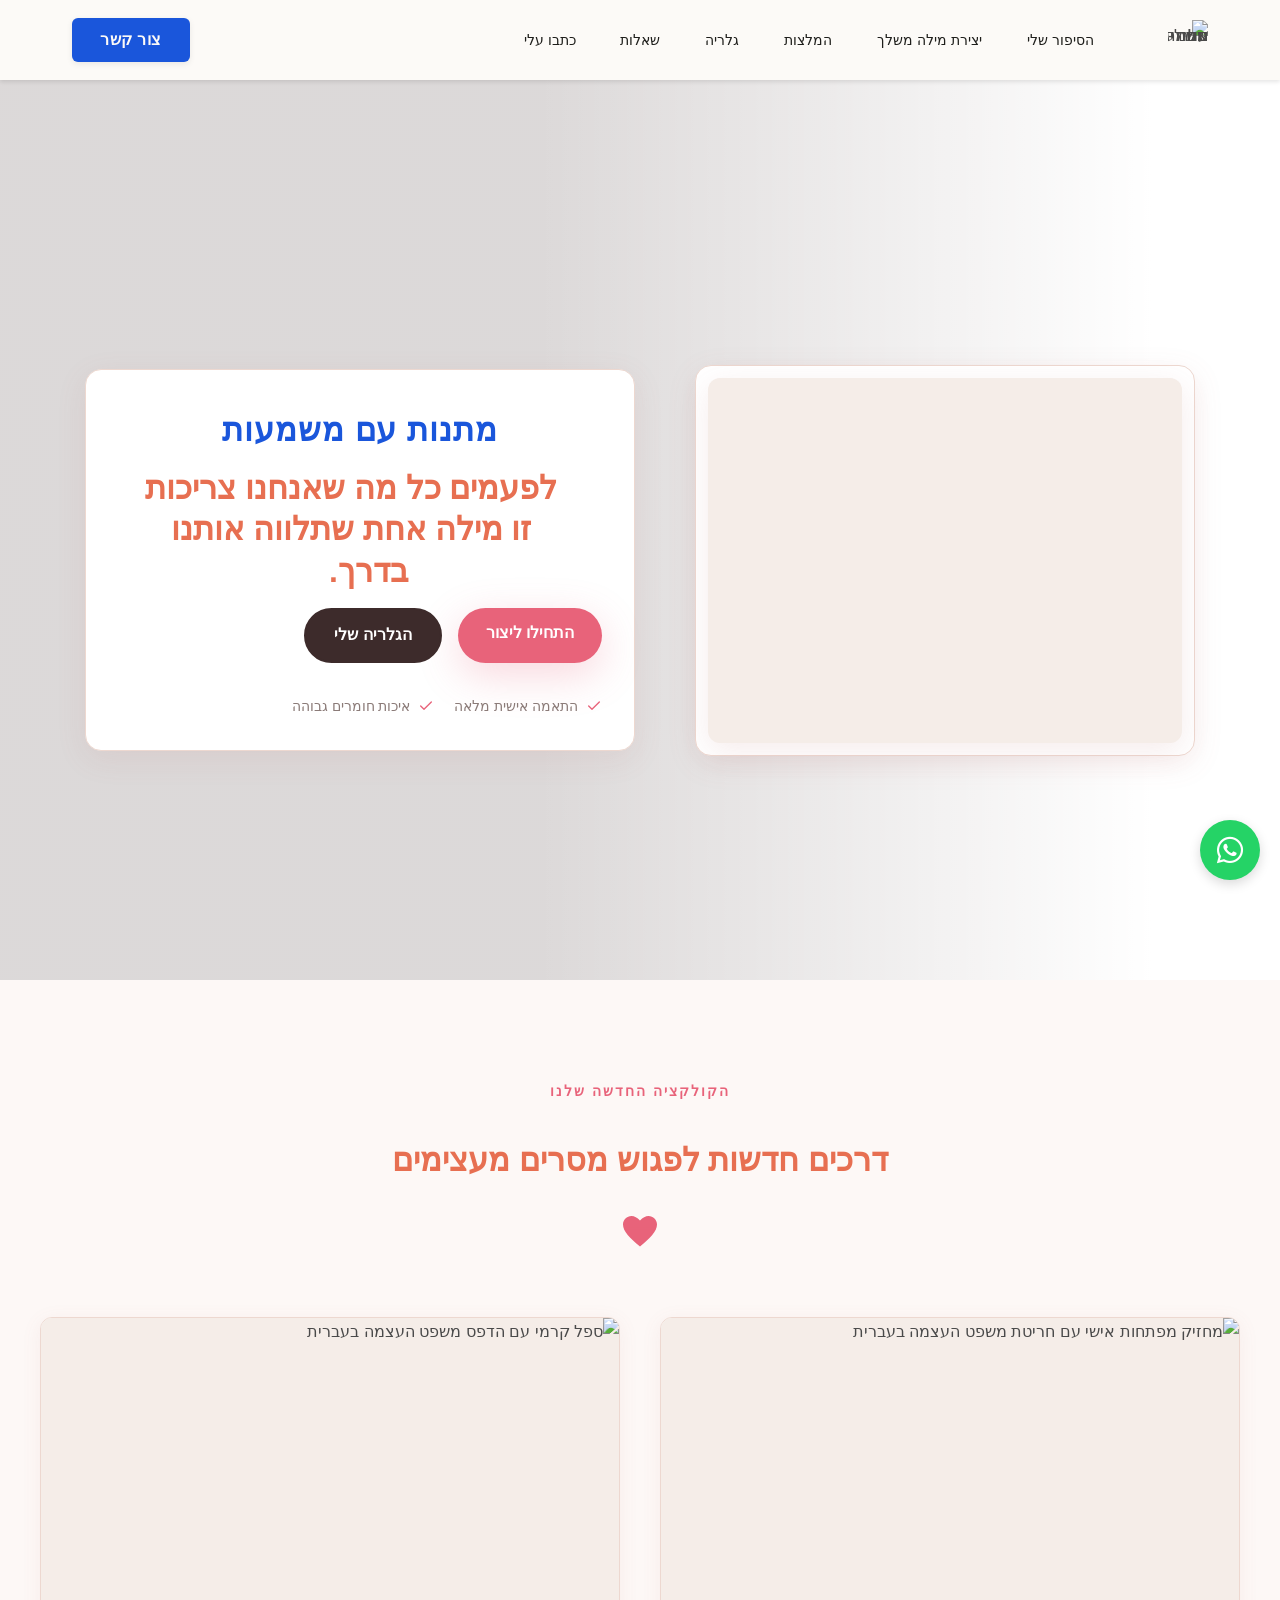
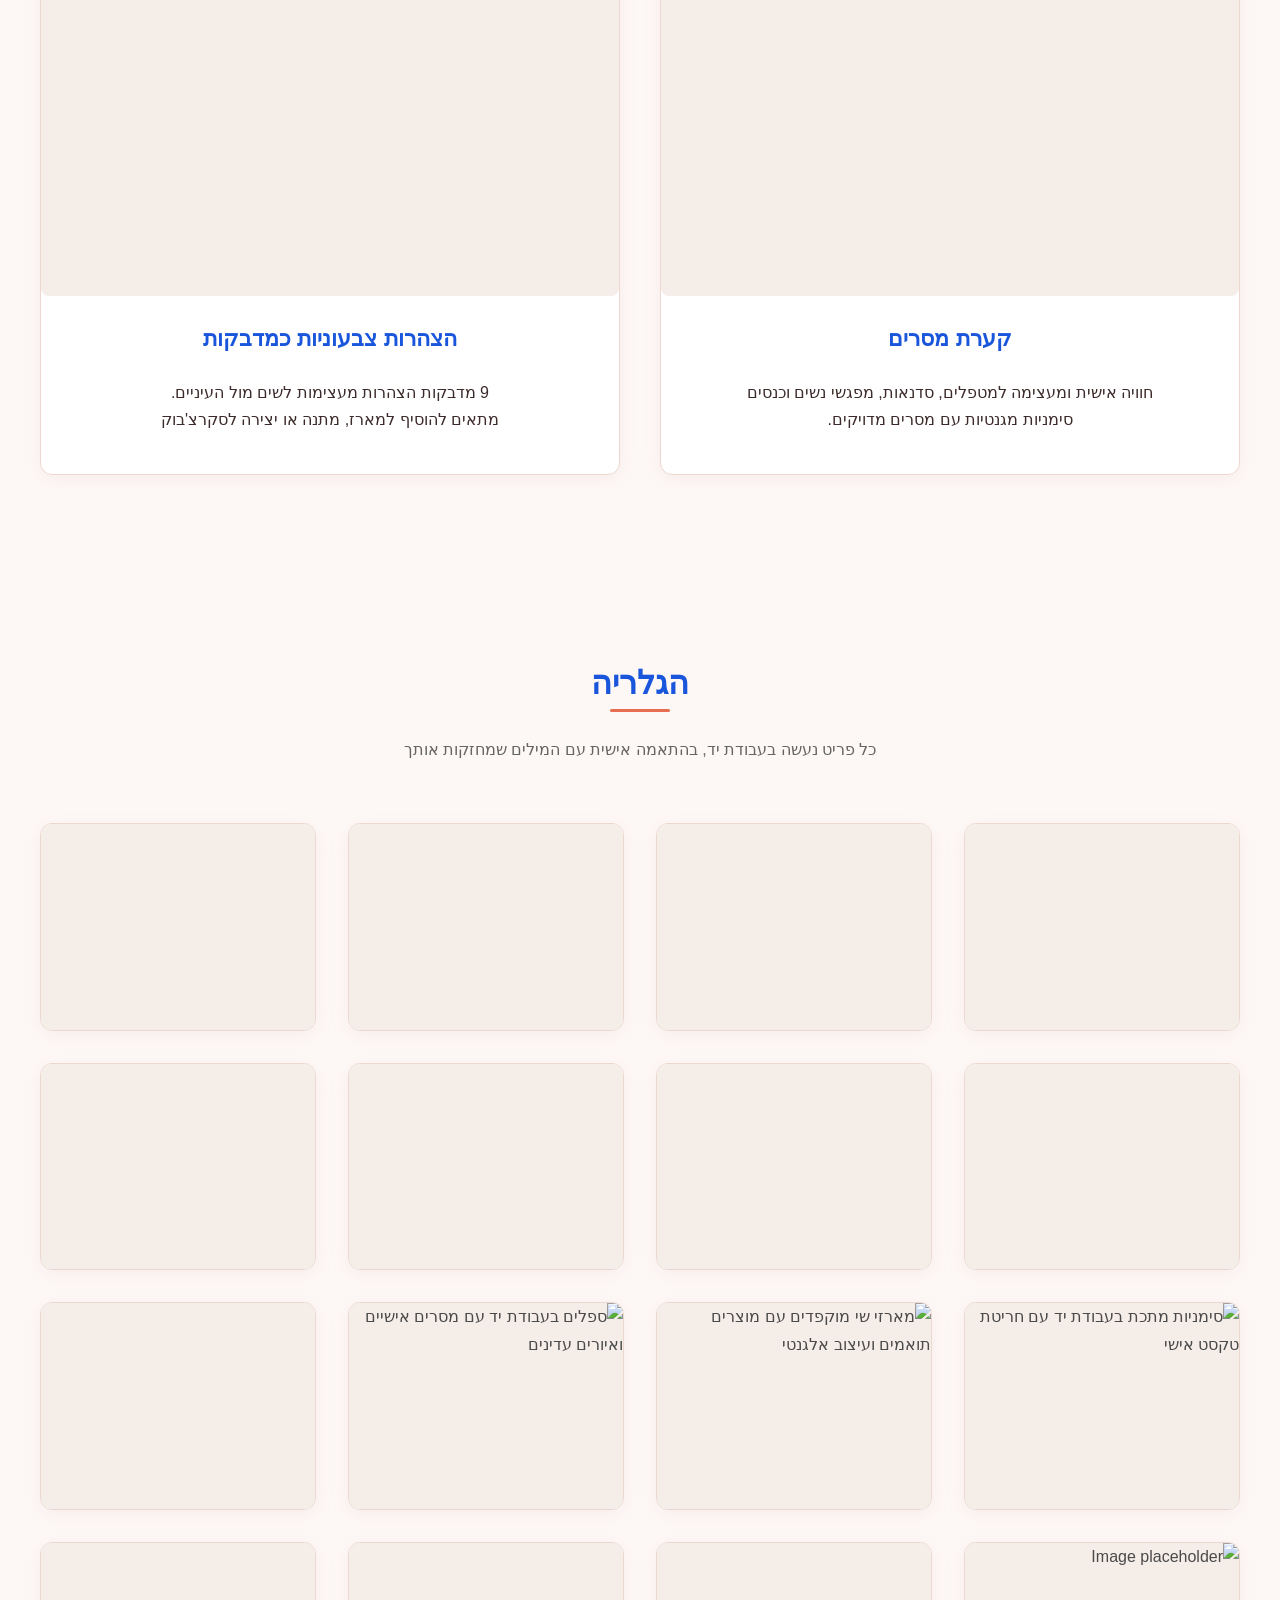
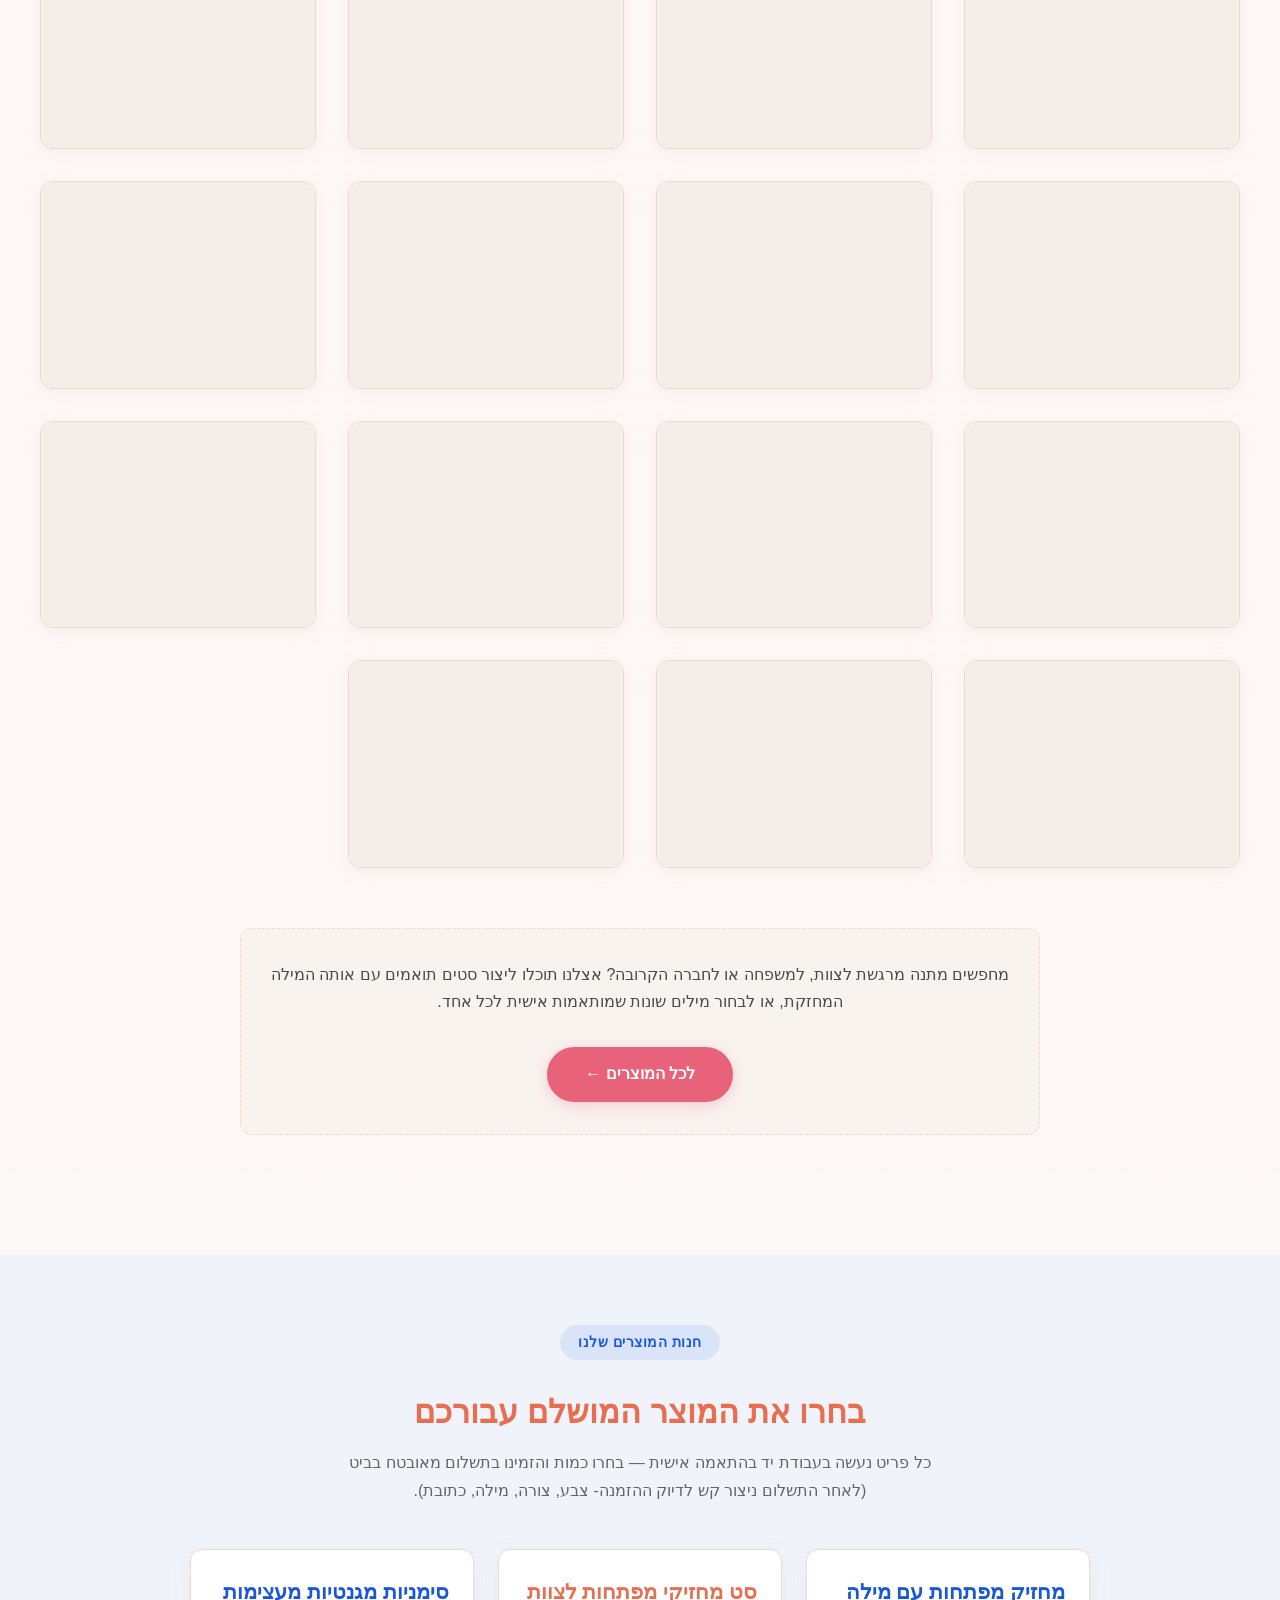
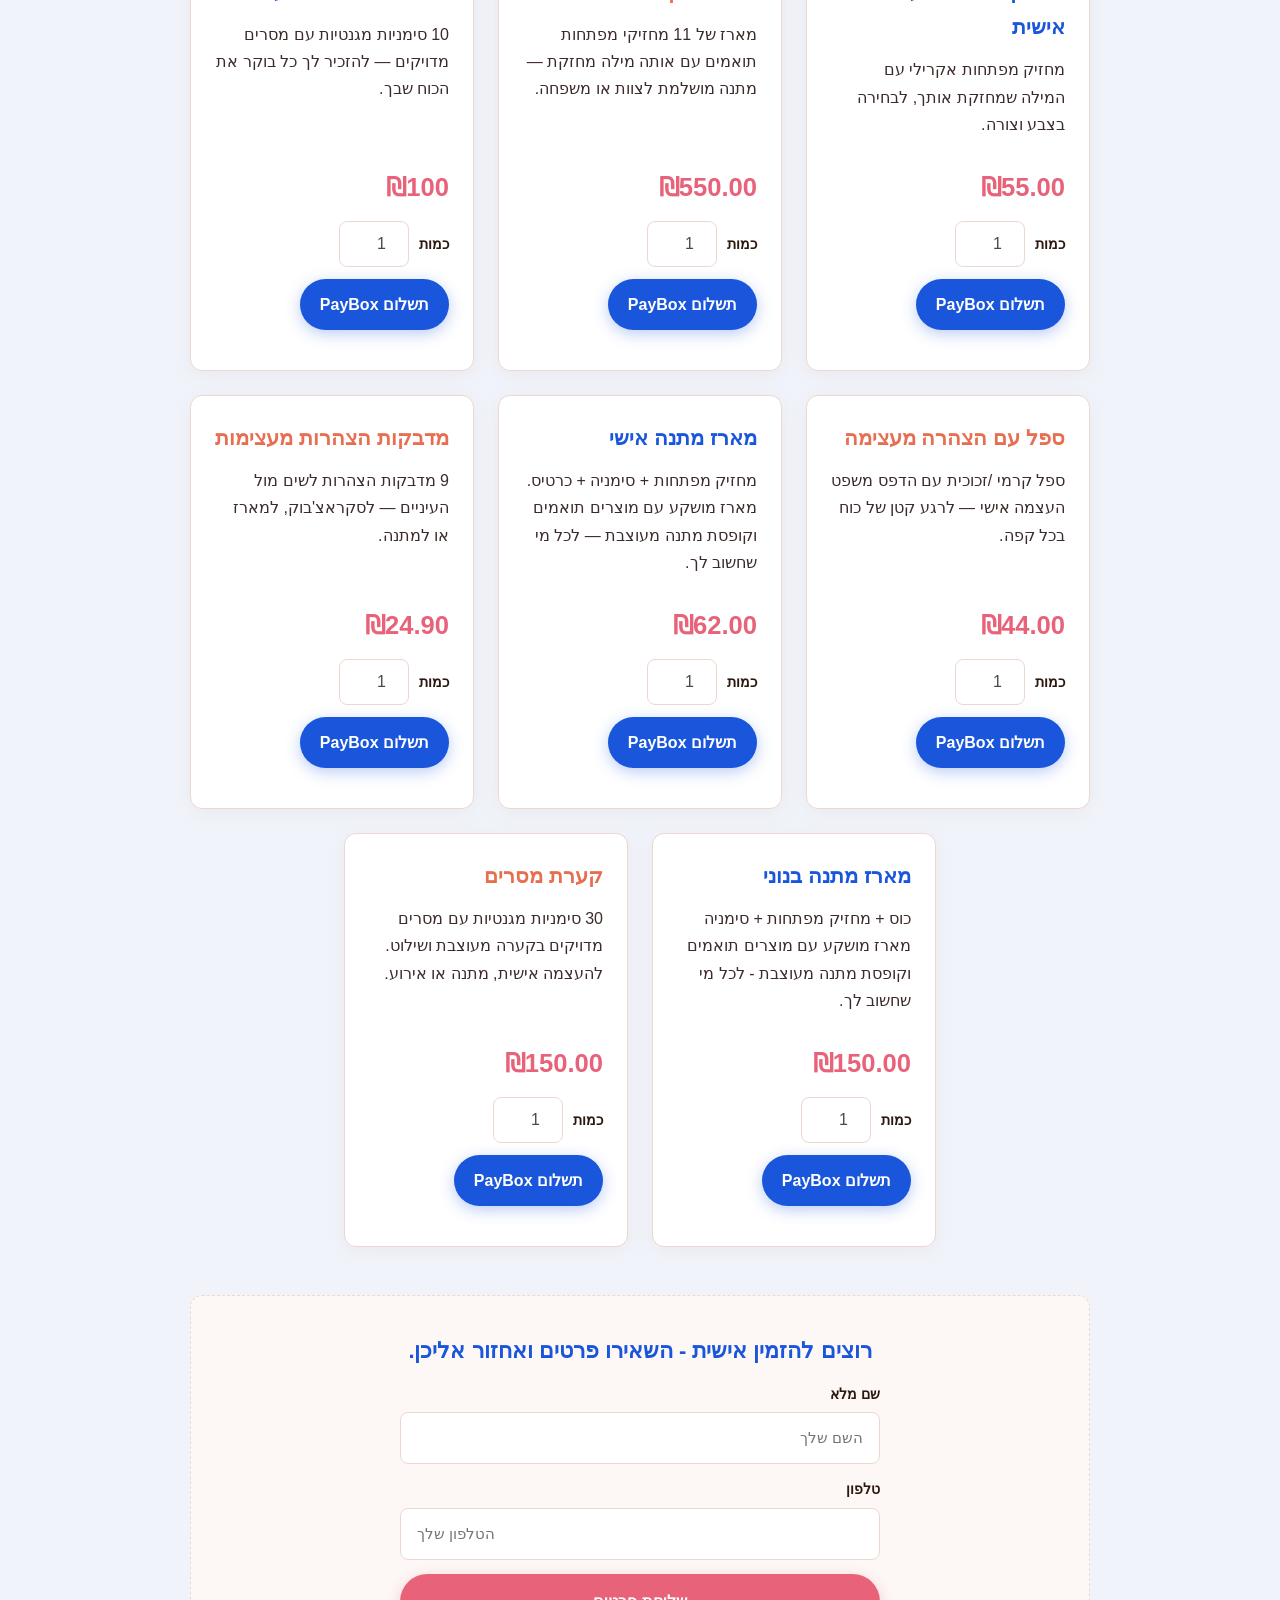
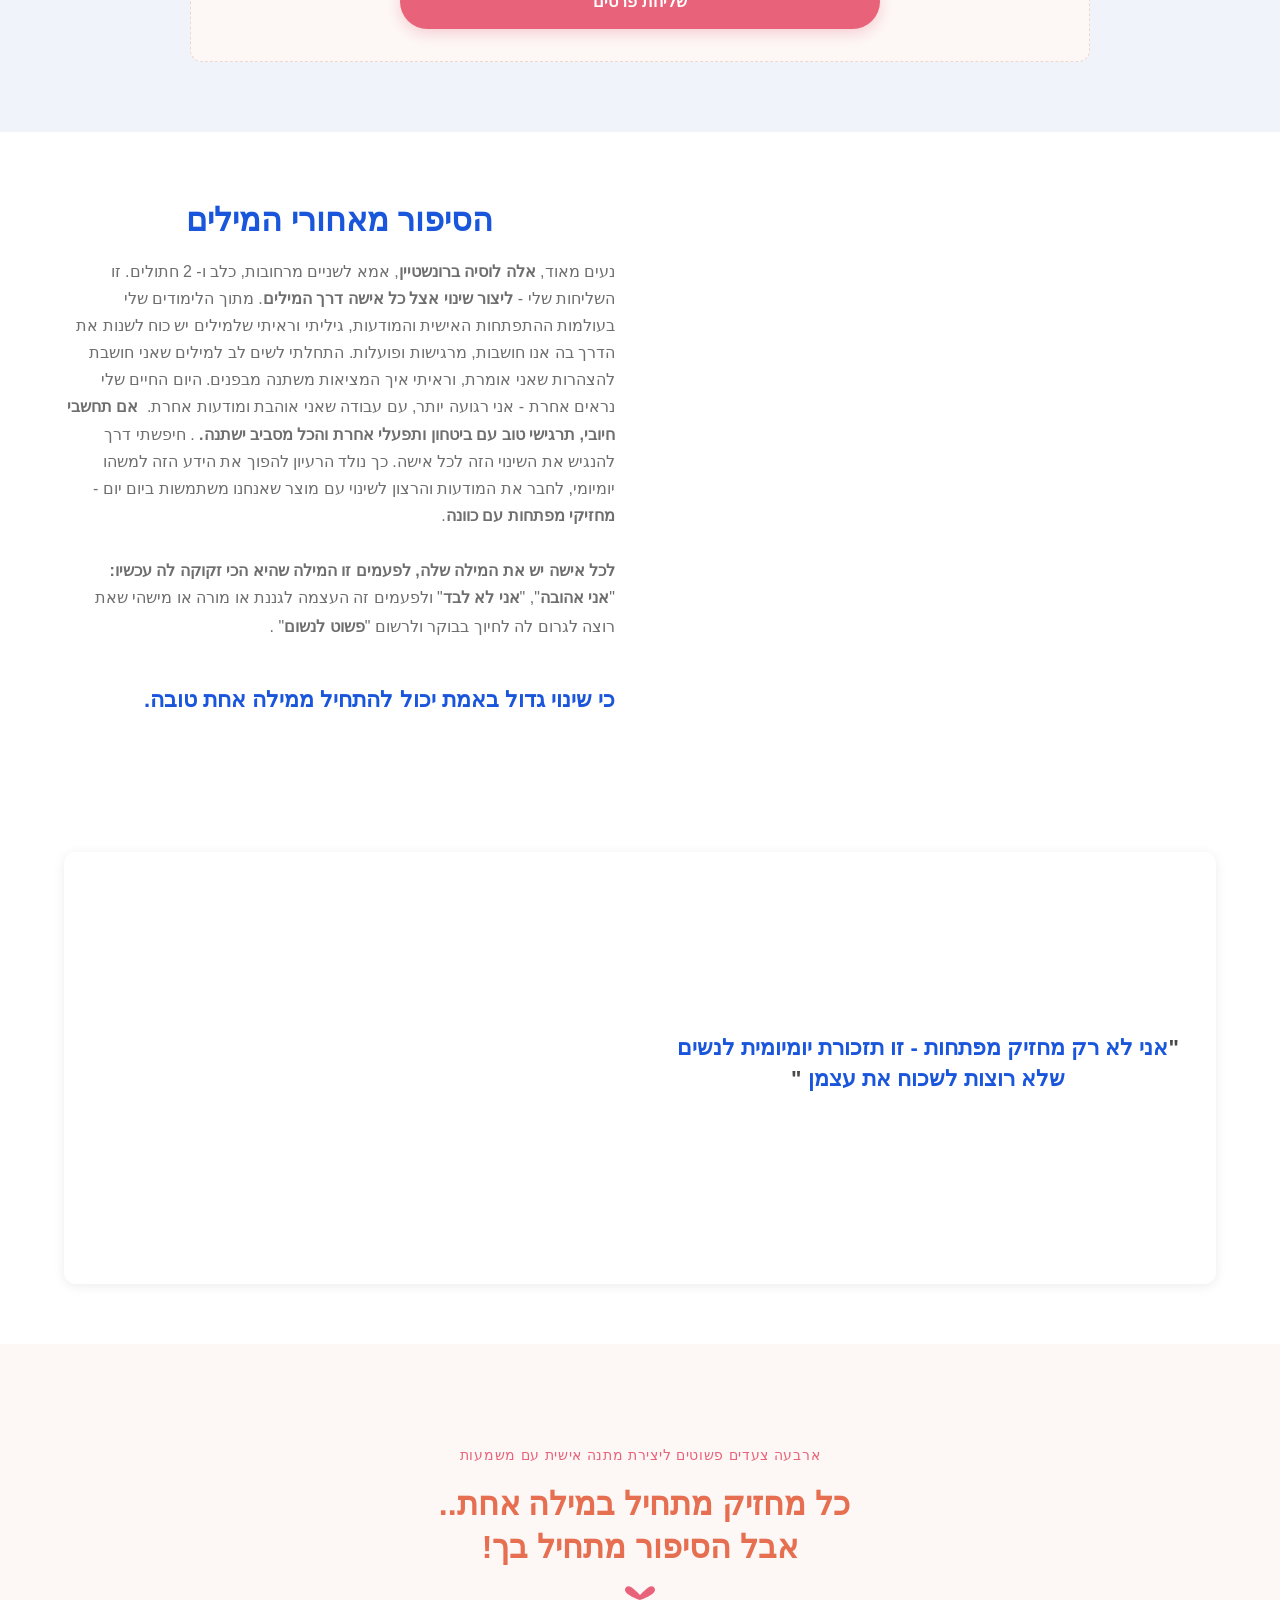
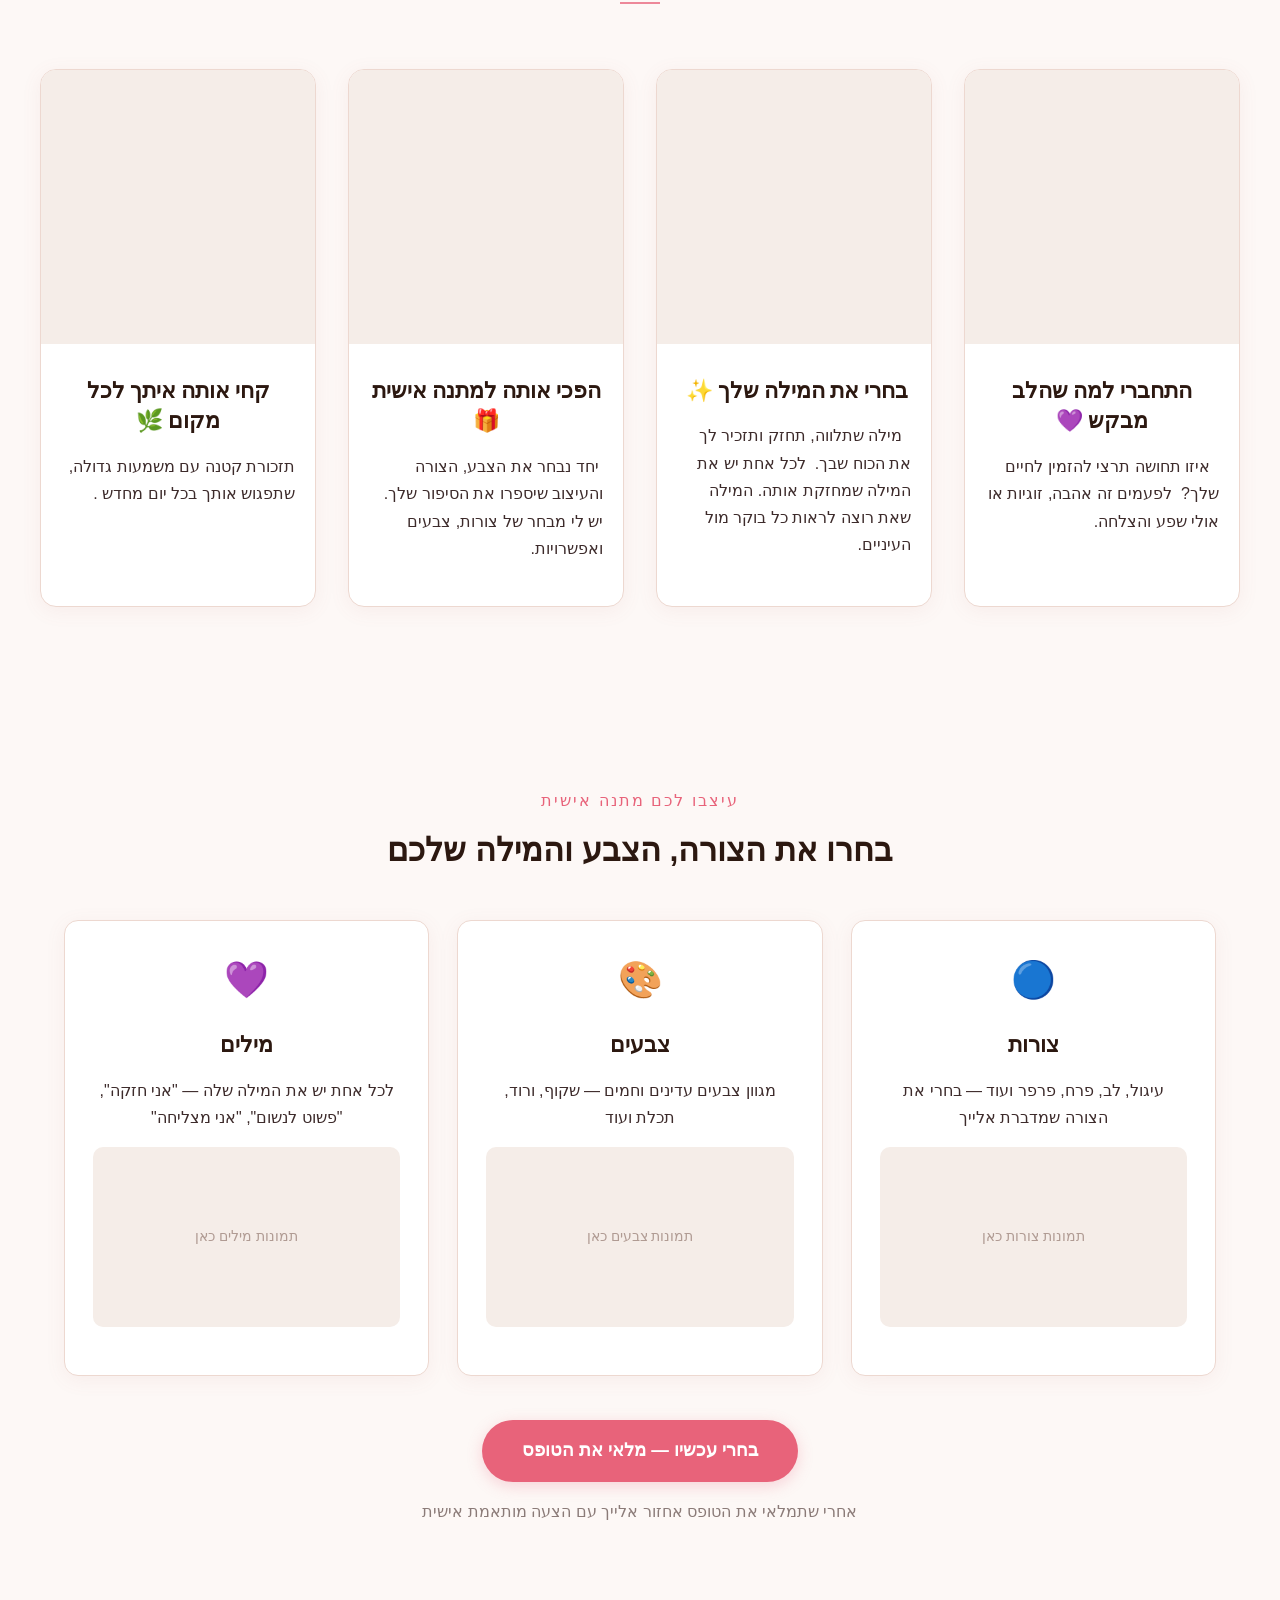
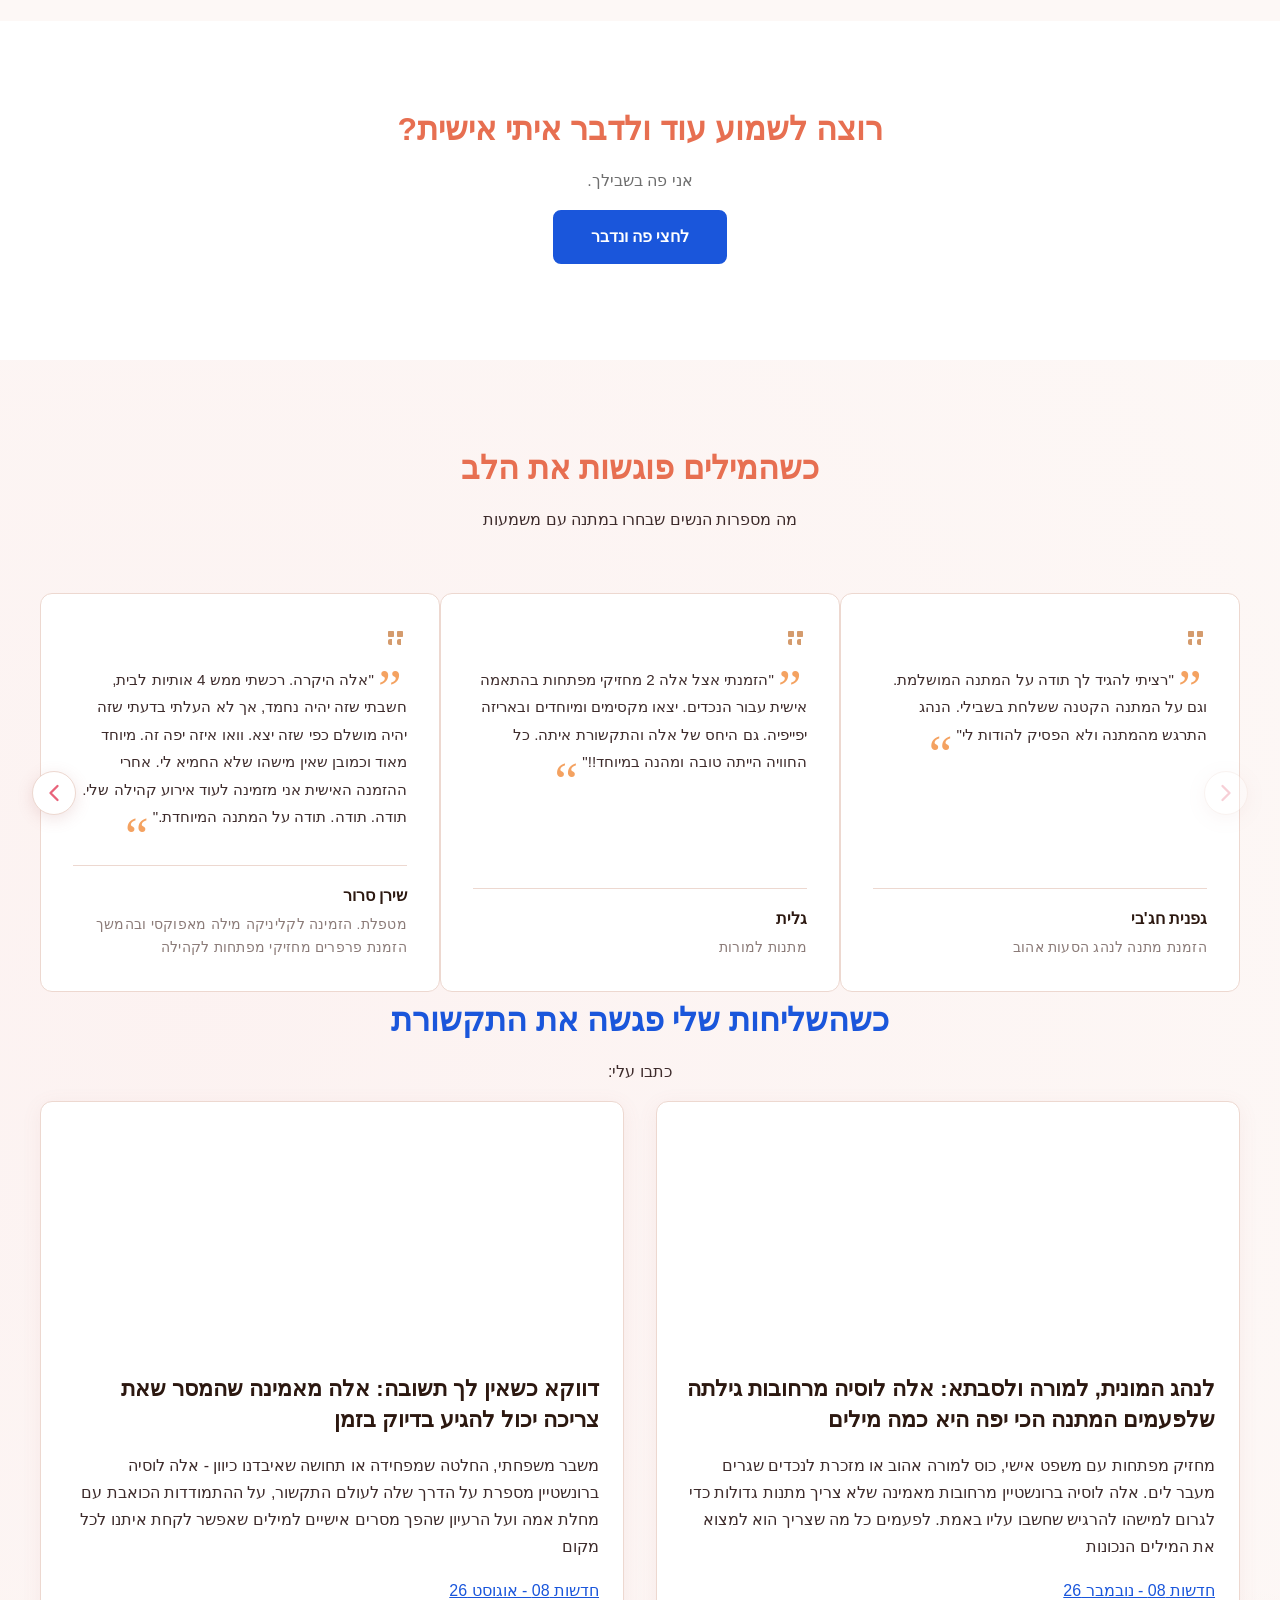
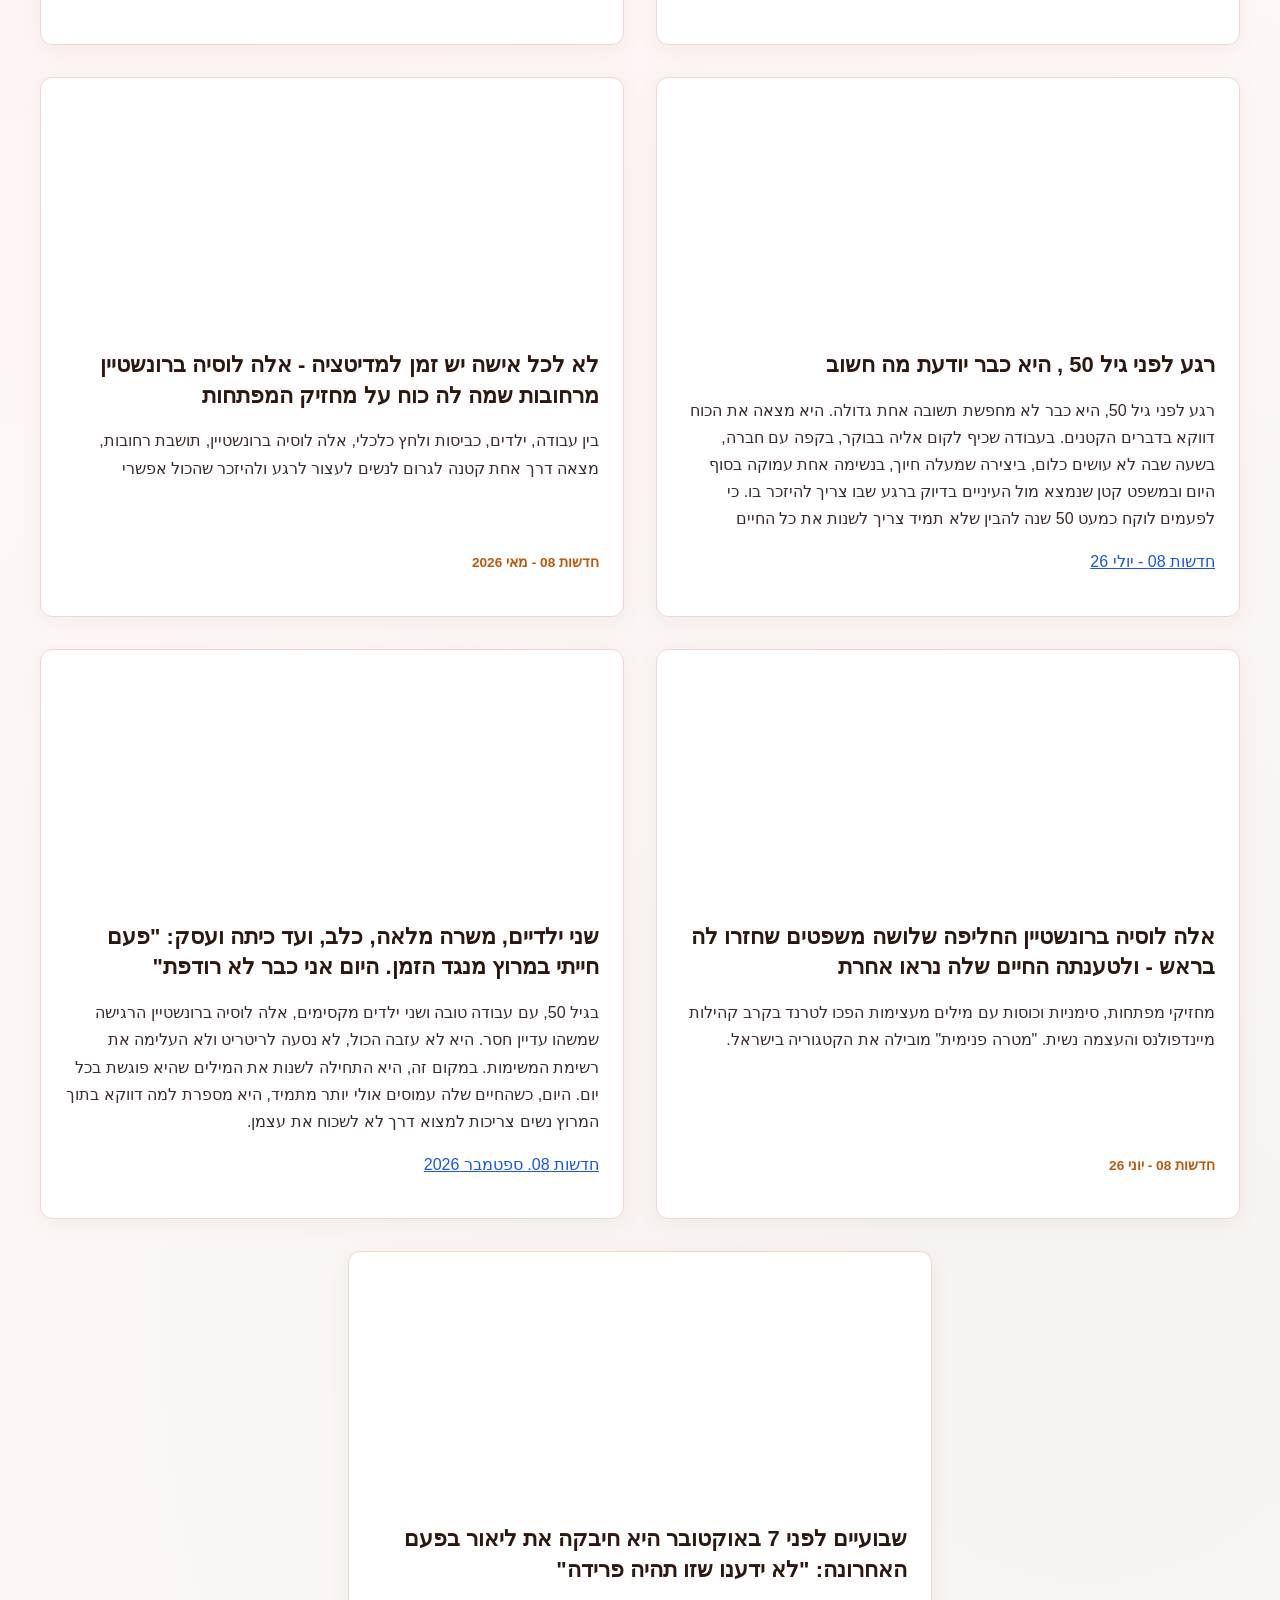
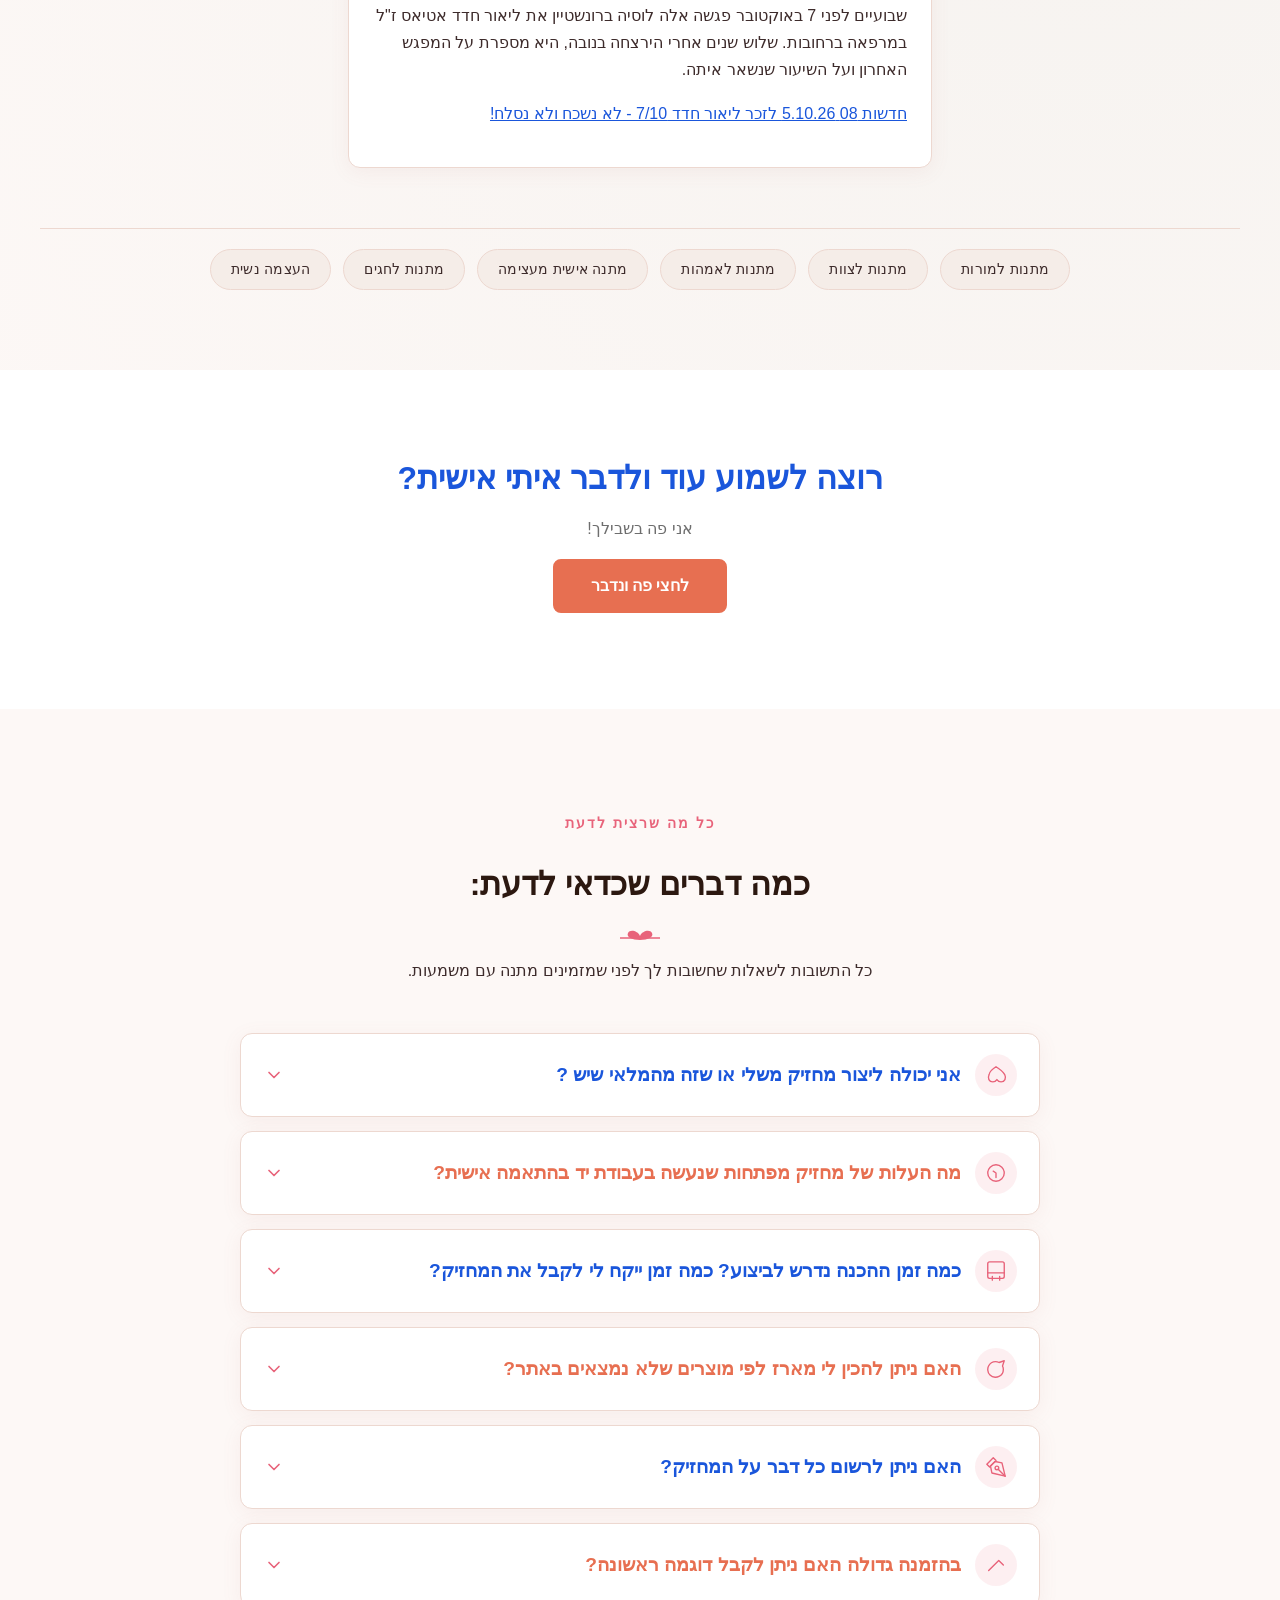
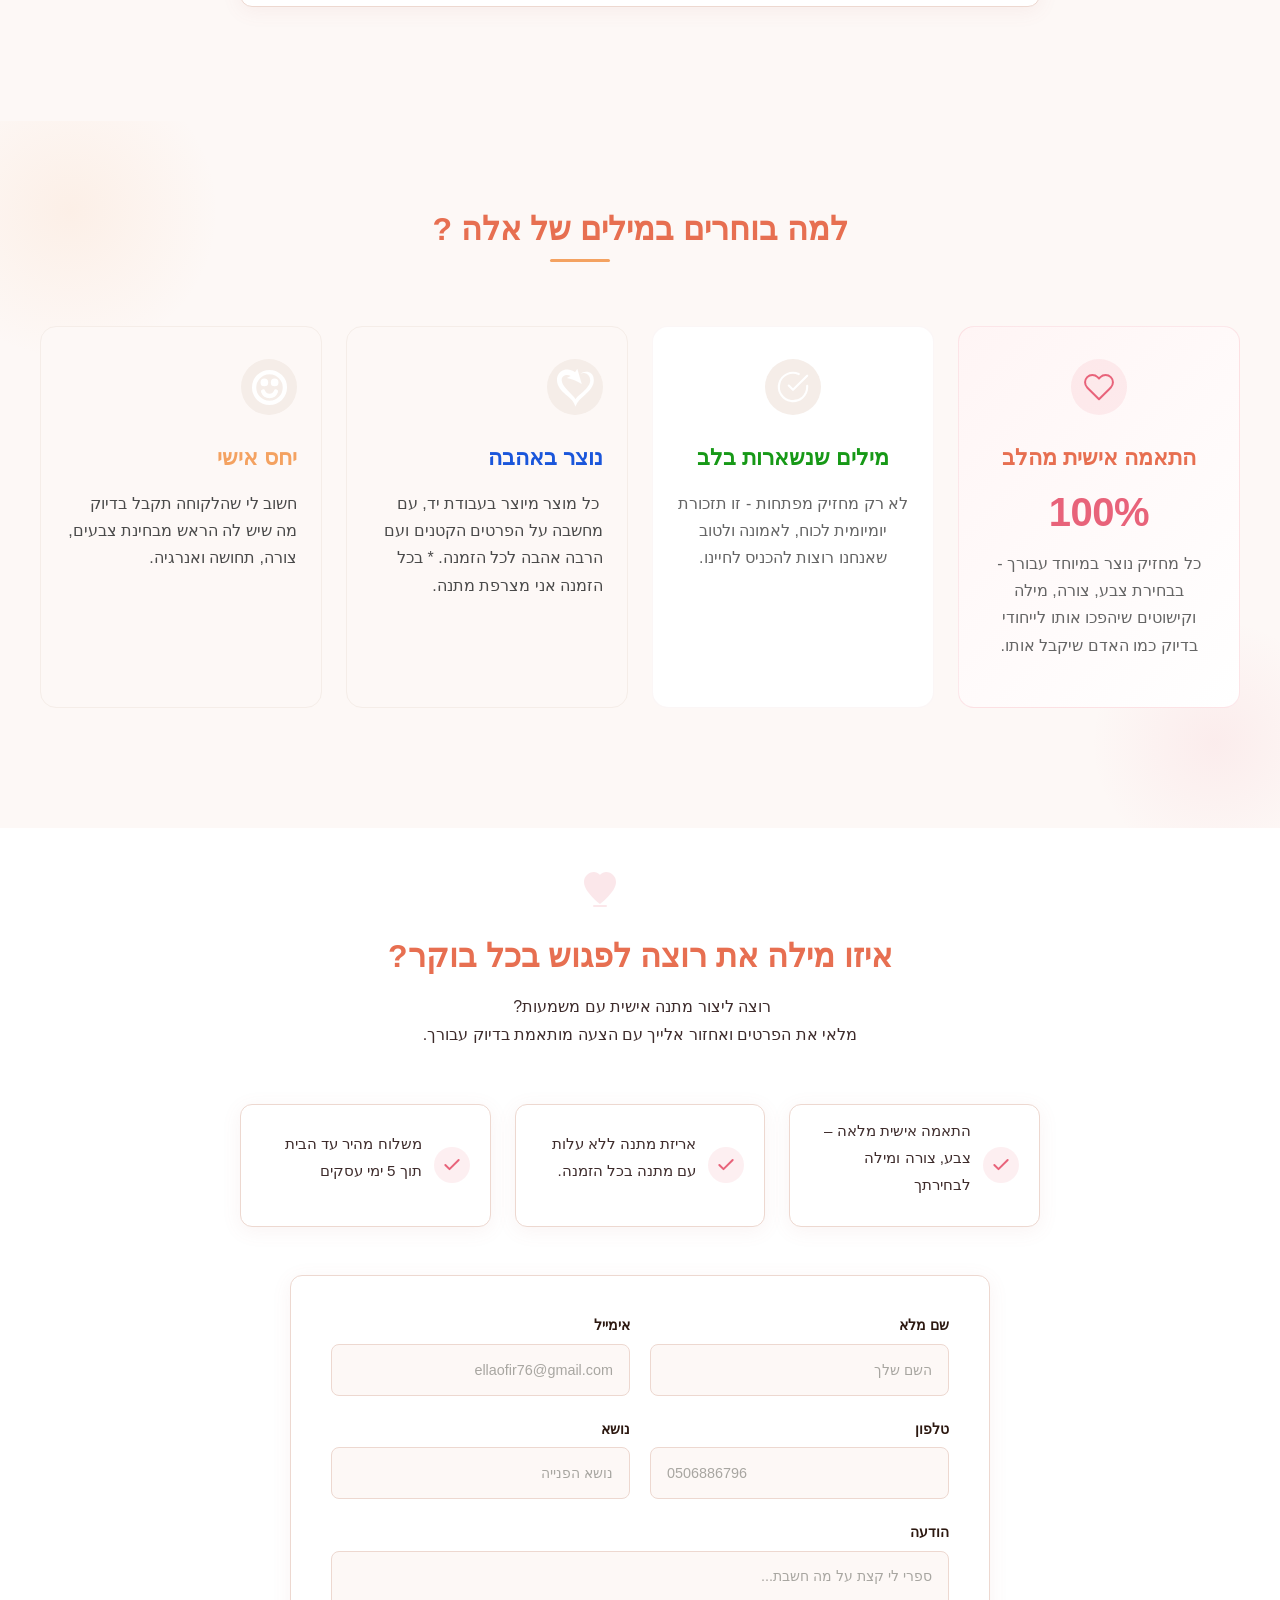
==== commit 783bcd86: "Incremental sync: 1 page(s) — text_edit" ====
--- a/index.html
+++ b/index.html
@@ -3851,10 +3851,10 @@
     <section class="index-hero-section" data-layout-spec="דף הבית-hero" data-hero-type="side-by-side" id="hero">
   <div class="index-hero-container">
     <div class="index-hero-text-column">
-      <div class="index-hero-label"><h2 style="text-align: center;"><span style="color: #1a56db !important">מתנות עם משמעות</span></h2></div>
+      <div class="index-hero-label" style=""><h2 style="text-align: center;"><span style="color: #1a56db !important">מתנות עם משמעות</span></h2></div>
       
       <h3 class="index-hero-subtitle" style="text-align: center;"></h3><h2 style="text-align: center;">&nbsp; <span style="color: #e76f51 !important">לפעמים כל מה שאנחנו צריכות<br>&nbsp; זו מילה אחת שתלווה אותנו בדרך.&nbsp;&nbsp;</span></h2>
-      <div class="index-hero-cta-group">
+      <div class="index-hero-cta-group" style="">
         <a href="#contact" class="index-hero-btn index-hero-btn-primary btn btn-primary" data-element-type="button" data-element-id="btn-1789387731017-bplsqf1s6" data-native-element="true" style="outline: none; border-color: rgb(232, 99, 122) !important; color: rgb(255, 255, 255) !important; background-color: rgb(232, 99, 122) !important; background-image: none !important;">התחילו ליצור</a>
         <a href="https://ellaswordscatalog.my.canva.site/" class="index-hero-btn index-hero-btn-secondary btn btn-primary" data-element-type="button" data-element-id="btn-1789387731017-lupfmvkhr" data-native-element="true" style="outline: none; border-color: rgb(61, 43, 43) !important; color: rgb(255, 255, 255) !important; background-color: rgb(61, 43, 43) !important; background-image: none !important;" target="_blank" rel="noopener noreferrer">הגלריה שלי</a>
       </div>
@@ -3863,7 +3863,7 @@
           <svg data-element-type="icon" data-icon-type="svg" xmlns="http://www.w3.org/2000/svg" width="16" height="16" viewBox="0 0 24 24" fill="none" stroke="currentColor" stroke-width="2" stroke-linecap="round" stroke-linejoin="round"><path d="M20 6L9 17l-5-5"></path></svg>
           התאמה אישית מלאה
         </span>
-        <span class="index-hero-trust-item">
+        <span class="index-hero-trust-item" style="">
           <svg data-element-type="icon" data-icon-type="svg" xmlns="http://www.w3.org/2000/svg" width="16" height="16" viewBox="0 0 24 24" fill="none" stroke="currentColor" stroke-width="2" stroke-linecap="round" stroke-linejoin="round" style="cursor: pointer;"><path d="M20 6L9 17l-5-5"></path></svg>
           איכות חומרים גבוהה
         </span>
@@ -3871,7 +3871,7 @@
     </div>
     <div class="index-hero-image-column">
       <div class="index-hero-image-wrapper">
-        <div data-zappy-zoom-wrapper="true" data-element-id="img-1789387731020-y4adw49vy" data-element-type="image" data-zappy-zoom-wrapper-width="500px" data-zappy-zoom-wrapper-height="365px" data-zappy-zoom-wrapper-width-mode="px" data-zappy-zoom-wrapper-align="center" style="position: relative !important; overflow: hidden !important; width: 500px !important; max-width: 100% !important; margin-left: auto !important; margin-right: auto !important; height: 365px !important; display: block !important;" data-zappy-zoom-clip="true" data-zappy-wrapper-margins-applied="true"><img loading="eager" fetchpriority="high" data-context="A beautifully arranged flat-lay of personalized affirmation gifts on a warm, light linen background. In the center, a delicate gold keychain with a small circular pendant engraved with the Hebrew words 'אני חזקה' (I am strong). Around it, a ceramic mug with a minimalist affirmation print, a leather bookmark with a subtle engraving, and a small gift box tied with a soft pink ribbon. Soft natural light, airy composition, elegant and calm atmosphere, high-end product photography style." width="600" height="400" src="/assets/image-personalized-gifts-accessories-media-upload-upload-1789387756930-ccll3x.webp" alt="ערכת מתנות אישית עם תכשיט, ספל, סימנייה וקופסת מתנה מעוצבת" data-element-type="image" data-element-id="img-1789387731020-y4adw49vy" style="object-position: 50% 50% !important; margin: 0px !important; position: absolute !important; left: -0.637647% !important; top: 0% !important; width: 101.275% !important; height: 100% !important; max-width: none !important; max-height: none !important; display: block !important; object-fit: fill !important" data-zappy-zoom="0.7" data-zappy-original-width="500" data-zappy-original-height="365" data-zappy-object-position="50% 50%" decoding="async"></div>
+        <div data-zappy-zoom-wrapper="true" data-element-id="img-1789387731020-y4adw49vy" data-element-type="image" data-zappy-zoom-wrapper-width="500px" data-zappy-zoom-wrapper-height="365px" data-zappy-zoom-wrapper-width-mode="px" data-zappy-zoom-wrapper-align="center" style="position: relative !important; overflow: hidden !important; width: 500px !important; max-width: 100% !important; margin-left: auto !important; margin-right: auto !important; height: 365px !important; display: block !important;" data-zappy-zoom-clip="true" data-zappy-wrapper-margins-applied="true"><img loading="eager" fetchpriority="high" data-context="A beautifully arranged flat-lay of personalized affirmation gifts on a warm, light linen background. In the center, a delicate gold keychain with a small circular pendant engraved with the Hebrew words 'אני חזקה' (I am strong). Around it, a ceramic mug with a minimalist affirmation print, a leather bookmark with a subtle engraving, and a small gift box tied with a soft pink ribbon. Soft natural light, airy composition, elegant and calm atmosphere, high-end product photography style." width="600" height="400" src="/assets/image-personalized-gifts-accessories-media-upload-upload-1789387756930-ccll3x.webp" alt="ערכת מתנות אישית עם תכשיט, ספל, סימנייה וקופסת מתנה מעוצבת" data-zappy-editable-image="true" data-element-type="image" data-element-id="img-1789387731020-y4adw49vy" style="object-position: 50% 50% !important; margin: 0px !important; position: absolute !important; left: -0.637647% !important; top: 0% !important; width: 101.275% !important; height: 100% !important; max-width: none !important; max-height: none !important; display: block !important; object-fit: fill !important" data-zappy-zoom="0.7" data-zappy-original-width="500" data-zappy-original-height="365" data-zappy-object-position="50% 50%" decoding="async"></div>
         <div class="index-hero-image-deco index-hero-image-deco-top" aria-hidden="true"></div>
         <div class="index-hero-image-deco index-hero-image-deco-bottom" aria-hidden="true"></div>
       </div>
@@ -3902,7 +3902,7 @@
   <div class="home-section-1-container">
     <div class="home-section-1-header">
       <p><span class="home-section-1-kicker">הקולקציה החדשה שלנו</span>
-      </p><h2 class="home-section-1-title"><span style="color: #e76f51 !important">דרכים חדשות לפגוש מסרים מעצימים</span></h2>
+      </p><h2 class="home-section-1-title" style=""><span style="color: #e76f51 !important">דרכים חדשות לפגוש מסרים מעצימים</span></h2>
       <div class="home-section-1-heart-divider" aria-hidden="true">
         <svg data-no-icon-edit="true" aria-hidden="true" viewBox="0 0 40 40" xmlns="http://www.w3.org/2000/svg">
           <path d="M20 33.5C10 25 3 18.5 3 11.5C3 6.8 6.8 3 11.5 3C14.5 3 17.2 4.5 20 7.5C22.8 4.5 25.5 3 28.5 3C33.2 3 37 6.8 37 11.5C37 18.5 30 25 20 33.5Z" fill="#E8637A"></path>
@@ -3915,7 +3915,7 @@
       <!-- Card 1 -->
       <article class="home-section-1-card" data-grid-item-index="0" style="overflow: hidden !important;">
         <div class="home-section-1-image-wrapper" style="margin-left: -24px !important; margin-right: -24px !important; margin-top: -24px !important; width: calc(100% + 48px) !important; max-width: calc(100% + 48px) !important;" data-zappy-mobile-bleed="1">
-          <img data-context="A square product photo of a personalized acrylic keychain with a gold heart charm and the Hebrew affirmation &quot;אני חזקה&quot; engraved in elegant script, resting on a soft beige linen cloth with a eucalyptus leaf beside it, warm natural light, minimalist aesthetic, high-end product photography" width="600" height="600" src="/assets/image-personalized-gifts-accessories-media-upload-upload-1794077390733-d6ybmw.webp?t=1794077397912" alt="מחזיק מפתחות אישי עם חריטת משפט העצמה בעברית" data-element-type="image" data-element-id="img-1792251957165-uurms6295" style="object-position: 50% 50%; width: 530px !important; height: 530px !important; object-fit: cover !important; max-width: 100% !important; display: block !important;" data-zappy-original-width="530" data-zappy-original-height="530" class="zappy-resizable-hover" loading="lazy" decoding="async" fetchpriority="low">
+          <img data-context="A square product photo of a personalized acrylic keychain with a gold heart charm and the Hebrew affirmation &quot;אני חזקה&quot; engraved in elegant script, resting on a soft beige linen cloth with a eucalyptus leaf beside it, warm natural light, minimalist aesthetic, high-end product photography" width="600" height="600" src="/assets/image-personalized-gifts-accessories-media-upload-upload-1794077390733-d6ybmw.webp?t=1794077397912" alt="מחזיק מפתחות אישי עם חריטת משפט העצמה בעברית" data-zappy-editable-image="true" data-element-type="image" data-element-id="img-1792251957165-uurms6295" style="object-position: 50% 50%; width: 530px !important; height: 530px !important; object-fit: cover !important; max-width: 100% !important; display: block !important;" data-zappy-original-width="530" data-zappy-original-height="530" class="zappy-resizable-hover" loading="lazy" decoding="async" fetchpriority="low">
         </div>
         <div class="home-section-1-card-content">
           <h3 class="home-section-1-card-title" style="text-align: center;"><span style="color: #1a56db !important">קערת מסרים</span></h3>
@@ -3926,7 +3926,7 @@
       <!-- Card 2 -->
       <article class="home-section-1-card" data-grid-item-index="1" style="overflow: hidden !important;">
         <div class="home-section-1-image-wrapper" style="margin-left: -24px !important; margin-right: -24px !important; margin-top: -24px !important; width: calc(100% + 48px) !important; max-width: calc(100% + 48px) !important;" data-zappy-mobile-bleed="1">
-          <img data-context="A square product photo of a ceramic mug in soft cream color with the Hebrew affirmation &quot;אני מצליחה&quot; printed in elegant black calligraphy, surrounded by dried flowers and a small stack of books, bright airy setting, warm morning light, cozy and empowering atmosphere" width="600" height="600" src="/assets/image-personalized-gifts-accessories-media-upload-upload-1792252322512-qyz24h.webp?v=1792252326069" alt="ספל קרמי עם הדפס משפט העצמה בעברית" data-element-type="image" data-element-id="img-1792251957166-ekj9nm2xr" style="object-position: 50% 50%; width: 530px !important; height: 530px !important; object-fit: cover !important; max-width: 100% !important; display: block !important;" data-zappy-original-width="530" data-zappy-original-height="530" loading="lazy" decoding="async" fetchpriority="low">
+          <img data-context="A square product photo of a ceramic mug in soft cream color with the Hebrew affirmation &quot;אני מצליחה&quot; printed in elegant black calligraphy, surrounded by dried flowers and a small stack of books, bright airy setting, warm morning light, cozy and empowering atmosphere" width="600" height="600" src="/assets/image-personalized-gifts-accessories-media-upload-upload-1792252322512-qyz24h.webp?v=1792252326069" alt="ספל קרמי עם הדפס משפט העצמה בעברית" data-zappy-editable-image="true" data-element-type="image" data-element-id="img-1792251957166-ekj9nm2xr" style="object-position: 50% 50%; width: 530px !important; height: 530px !important; object-fit: cover !important; max-width: 100% !important; display: block !important;" data-zappy-original-width="530" data-zappy-original-height="530" loading="lazy" decoding="async" fetchpriority="low">
         </div>
         <div class="home-section-1-card-content">
           <h3 class="home-section-1-card-title" style="text-align: center;"><span style="color: #1a56db !important">הצהרות צבעוניות כמדבקות</span></h3>
@@ -3938,8 +3938,8 @@
 </section><section class="home-gallery-section" data-layout-spec="Home-gallery" data-zappy-section="true" id="ai-section-1783338906553-4dtvww6">
   <div class="gallery-container">
     <header class="gallery-header">
-      <h2><span style="color: #1a56db !important">הגלריה</span></h2>
-      <p>כל פריט נעשה בעבודת יד, בהתאמה אישית עם המילים שמחזקות אותך</p>
+      <h2 style=""><span style="color: #1a56db !important">הגלריה</span></h2>
+      <p style="">כל פריט נעשה בעבודת יד, בהתאמה אישית עם המילים שמחזקות אותך</p>
     </header>
     
     <div class="gallery-asymmetric-grid zappy-preserve-css-grid" id="zappy-auto-grid-1785154899876-1kf85b" data-zappy-auto-grid="true" data-original-item-width="276" data-original-gap="32px" style="--zappy-grid-cols: repeat(4, minmax(0, 1fr)); display: grid; grid-template-columns: repeat(4, minmax(0, 1fr)); align-items: stretch !important;" data-zappy-explicit-columns="true">
@@ -3949,47 +3949,47 @@
       <!-- Small Card 1: Bookmarks -->
       <article class="gallery-card" style="opacity: 1; transform: translateY(0px); transition: opacity 0.5s, transform 0.5s; background-color: rgb(255, 255, 255) !important; grid-area: auto !important;" id="zappy-section-61-add-1789387729801-egy8t7" data-grid-item-index="0">
         <div class="card-media">
-          <div data-zappy-zoom-wrapper="true" data-element-id="new-grid-img-1785155061905-0-nvofj4zn0-add-1785155253314-r5va42-add-1785155254142-pufmn7-add-1785155254596-iokr01-add-1785155255181-gwergf-add-1785217591136-6xtyws-add-1789387729801-egy8t7" data-element-type="image" data-zappy-zoom-wrapper-width="274px" data-zappy-zoom-wrapper-height="206px" data-zappy-zoom-wrapper-width-mode="card-slot" data-zappy-zoom-wrapper-align="center" style="position: relative !important; overflow: hidden !important; width: 100% !important; max-width: 100% !important; margin-left: auto !important; margin-right: auto !important; height: 206px !important; display: block !important; padding-bottom: 0px !important; min-height: 0px !important; max-height: none !important;" data-zappy-card-slot-fill="1" data-zappy-zoom-clip="true" data-zappy-wrapper-margins-applied="true" class="zappy-resizable-hover"><img alt="Image placeholder" src="/assets/image-personalized-gifts-accessories-media-upload-upload-1789387756930-ccll3x.webp?t=1789390753984" data-context="A close-up shot of a beautiful gold-tone metal bookmark with a tassel, lying across an open hardcover book. The bookmark is engraved with the Hebrew word &quot;אני מאמינה&quot;. Natural window light creates soft shadows on the cream-colored pages." style="cursor: pointer; width: 105.784% !important; height: 105% !important; object-fit: cover !important; object-position: 50% 46% !important; margin: 0px !important; left: -2.8922% !important; top: -2.3% !important; max-width: none !important; max-height: none !important; display: block !important; position: absolute !important" data-element-type="image" data-element-id="new-grid-img-1789387729802-0-3540tkvjr" id="new-grid-img-1789387729802-0-3540tkvjr" data-placeholder="image-placeholder" data-ai-slot="grid-item-image" data-zappy-zoom="1.05" data-zappy-original-width="274" data-zappy-original-height="206" data-zappy-object-position="50% 46%" data-zappy-base64-stripped="true" loading="lazy" decoding="async" fetchpriority="low"></div>
+          <div data-zappy-zoom-wrapper="true" data-element-id="new-grid-img-1785155061905-0-nvofj4zn0-add-1785155253314-r5va42-add-1785155254142-pufmn7-add-1785155254596-iokr01-add-1785155255181-gwergf-add-1785217591136-6xtyws-add-1789387729801-egy8t7" data-element-type="image" data-zappy-zoom-wrapper-width="274px" data-zappy-zoom-wrapper-height="206px" data-zappy-zoom-wrapper-width-mode="card-slot" data-zappy-zoom-wrapper-align="center" style="position: relative !important; overflow: hidden !important; width: 100% !important; max-width: 100% !important; margin-left: auto !important; margin-right: auto !important; height: 206px !important; display: block !important; padding-bottom: 0px !important; min-height: 0px !important; max-height: none !important;" data-zappy-card-slot-fill="1" data-zappy-zoom-clip="true" data-zappy-wrapper-margins-applied="true" class="zappy-resizable-hover"><img alt="Image placeholder" src="/assets/image-personalized-gifts-accessories-media-upload-upload-1789387756930-ccll3x.webp?t=1789390753984" data-context="A close-up shot of a beautiful gold-tone metal bookmark with a tassel, lying across an open hardcover book. The bookmark is engraved with the Hebrew word &quot;אני מאמינה&quot;. Natural window light creates soft shadows on the cream-colored pages." style="cursor: pointer; width: 105.784% !important; height: 105% !important; object-fit: cover !important; object-position: 50% 46% !important; margin: 0px !important; left: -2.8922% !important; top: -2.3% !important; max-width: none !important; max-height: none !important; display: block !important; position: absolute !important" data-zappy-editable-image="true" data-element-type="image" data-element-id="new-grid-img-1789387729802-0-3540tkvjr" id="new-grid-img-1789387729802-0-3540tkvjr" data-placeholder="image-placeholder" data-ai-slot="grid-item-image" data-zappy-zoom="1.05" data-zappy-original-width="274" data-zappy-original-height="206" data-zappy-object-position="50% 46%" data-zappy-base64-stripped="true" loading="lazy" decoding="async" fetchpriority="low"></div>
         </div>
         
       </article><article class="gallery-card" style="opacity: 1; transform: translateY(0px); transition: opacity 0.5s, transform 0.5s; background-color: rgb(255, 255, 255) !important; grid-area: auto !important;" data-grid-item-index="1" id="zappy-section-61">
         <div class="card-media">
-          <div data-zappy-zoom-wrapper="true" data-element-id="new-grid-img-1785155061905-0-nvofj4zn0-add-1785155253314-r5va42-add-1785155254142-pufmn7-add-1785155254596-iokr01-add-1785155255181-gwergf-add-1785217591136-6xtyws" data-element-type="image" data-zappy-zoom-wrapper-width="274px" data-zappy-zoom-wrapper-height="206px" data-zappy-zoom-wrapper-width-mode="card-slot" data-zappy-zoom-wrapper-align="center" style="position: relative !important; overflow: hidden !important; width: 100% !important; max-width: 100% !important; margin-left: auto !important; margin-right: auto !important; height: 206px !important; display: block !important; padding-bottom: 0px !important; min-height: 0px !important; max-height: none !important;" data-zappy-card-slot-fill="1" data-zappy-zoom-clip="true" data-zappy-wrapper-margins-applied="true"><img alt="Image placeholder" src="/assets/image-personalized-gifts-accessories-media-upload-upload-1785218875945-h3epst.webp?t=1785218894656" data-context="A close-up shot of a beautiful gold-tone metal bookmark with a tassel, lying across an open hardcover book. The bookmark is engraved with the Hebrew word &quot;אני מאמינה&quot;. Natural window light creates soft shadows on the cream-colored pages." style="cursor: pointer; width: 105% !important; height: 139.66% !important; object-fit: cover !important; object-position: 50% 46% !important; margin: 0px !important; left: -2.5% !important; top: -18.2437% !important; max-width: none !important; max-height: none !important; display: block !important; position: absolute !important" data-element-type="image" data-element-id="new-grid-img-1785217591137-0-hjd42nhsv" id="new-grid-img-1785217591137-0-hjd42nhsv" data-placeholder="image-placeholder" data-ai-slot="grid-item-image" data-zappy-zoom="1.05" data-zappy-original-width="274" data-zappy-original-height="206" data-zappy-object-position="50% 46%" loading="lazy" decoding="async" fetchpriority="low"></div>
+          <div data-zappy-zoom-wrapper="true" data-element-id="new-grid-img-1785155061905-0-nvofj4zn0-add-1785155253314-r5va42-add-1785155254142-pufmn7-add-1785155254596-iokr01-add-1785155255181-gwergf-add-1785217591136-6xtyws" data-element-type="image" data-zappy-zoom-wrapper-width="274px" data-zappy-zoom-wrapper-height="206px" data-zappy-zoom-wrapper-width-mode="card-slot" data-zappy-zoom-wrapper-align="center" style="position: relative !important; overflow: hidden !important; width: 100% !important; max-width: 100% !important; margin-left: auto !important; margin-right: auto !important; height: 206px !important; display: block !important; padding-bottom: 0px !important; min-height: 0px !important; max-height: none !important;" data-zappy-card-slot-fill="1" data-zappy-zoom-clip="true" data-zappy-wrapper-margins-applied="true"><img alt="Image placeholder" src="/assets/image-personalized-gifts-accessories-media-upload-upload-1785218875945-h3epst.webp?t=1785218894656" data-context="A close-up shot of a beautiful gold-tone metal bookmark with a tassel, lying across an open hardcover book. The bookmark is engraved with the Hebrew word &quot;אני מאמינה&quot;. Natural window light creates soft shadows on the cream-colored pages." style="cursor: pointer; width: 105% !important; height: 139.66% !important; object-fit: cover !important; object-position: 50% 46% !important; margin: 0px !important; left: -2.5% !important; top: -18.2437% !important; max-width: none !important; max-height: none !important; display: block !important; position: absolute !important" data-zappy-editable-image="true" data-element-type="image" data-element-id="new-grid-img-1785217591137-0-hjd42nhsv" id="new-grid-img-1785217591137-0-hjd42nhsv" data-placeholder="image-placeholder" data-ai-slot="grid-item-image" data-zappy-zoom="1.05" data-zappy-original-width="274" data-zappy-original-height="206" data-zappy-object-position="50% 46%" loading="lazy" decoding="async" fetchpriority="low"></div>
         </div>
         
       </article><article class="gallery-card" style="opacity: 1; transform: translateY(0px); transition: opacity 0.5s, transform 0.5s; background-color: rgb(255, 255, 255) !important; grid-area: auto !important;" data-grid-item-index="2" id="zappy-section-62">
         <div class="card-media">
-          <div data-zappy-zoom-wrapper="true" data-element-id="new-grid-img-1785155061905-0-nvofj4zn0-add-1785155253314-r5va42-add-1785155254142-pufmn7-add-1785155254596-iokr01-add-1785155255181-gwergf" data-element-type="image" data-zappy-zoom-wrapper-width="274px" data-zappy-zoom-wrapper-height="206px" data-zappy-zoom-wrapper-width-mode="card-slot" data-zappy-zoom-wrapper-align="center" style="position: relative !important; overflow: hidden !important; width: 100% !important; max-width: 100% !important; margin-left: auto !important; margin-right: auto !important; height: 206px !important; display: block !important; padding-bottom: 0px !important; min-height: 0px !important; max-height: none !important;" data-zappy-card-slot-fill="1" data-zappy-zoom-clip="true" data-zappy-wrapper-margins-applied="true"><img alt="Image placeholder" src="/assets/personalized-gifts-accessories-gallery-upload-1783341171057-qktbg8.webp" data-context="A close-up shot of a beautiful gold-tone metal bookmark with a tassel, lying across an open hardcover book. The bookmark is engraved with the Hebrew word &quot;אני מאמינה&quot;. Natural window light creates soft shadows on the cream-colored pages." style="cursor: pointer; width: 105% !important; height: 185.595% !important; object-fit: cover !important; object-position: 50% 46% !important; margin: 0px !important; left: -2.5% !important; top: -39.3737% !important; max-width: none !important; max-height: none !important; display: block !important; position: absolute !important" data-element-type="image" data-element-id="new-grid-img-1785155255181-0-luk69bqko" id="new-grid-img-1785155255181-0-luk69bqko" data-placeholder="image-placeholder" data-ai-slot="grid-item-image" data-zappy-zoom="1.05" data-zappy-original-width="274" data-zappy-original-height="206" data-zappy-object-position="50% 46%" loading="lazy" decoding="async" fetchpriority="low"></div>
+          <div data-zappy-zoom-wrapper="true" data-element-id="new-grid-img-1785155061905-0-nvofj4zn0-add-1785155253314-r5va42-add-1785155254142-pufmn7-add-1785155254596-iokr01-add-1785155255181-gwergf" data-element-type="image" data-zappy-zoom-wrapper-width="274px" data-zappy-zoom-wrapper-height="206px" data-zappy-zoom-wrapper-width-mode="card-slot" data-zappy-zoom-wrapper-align="center" style="position: relative !important; overflow: hidden !important; width: 100% !important; max-width: 100% !important; margin-left: auto !important; margin-right: auto !important; height: 206px !important; display: block !important; padding-bottom: 0px !important; min-height: 0px !important; max-height: none !important;" data-zappy-card-slot-fill="1" data-zappy-zoom-clip="true" data-zappy-wrapper-margins-applied="true"><img alt="Image placeholder" src="/assets/personalized-gifts-accessories-gallery-upload-1783341171057-qktbg8.webp" data-context="A close-up shot of a beautiful gold-tone metal bookmark with a tassel, lying across an open hardcover book. The bookmark is engraved with the Hebrew word &quot;אני מאמינה&quot;. Natural window light creates soft shadows on the cream-colored pages." style="cursor: pointer; width: 105% !important; height: 185.595% !important; object-fit: cover !important; object-position: 50% 46% !important; margin: 0px !important; left: -2.5% !important; top: -39.3737% !important; max-width: none !important; max-height: none !important; display: block !important; position: absolute !important" data-zappy-editable-image="true" data-element-type="image" data-element-id="new-grid-img-1785155255181-0-luk69bqko" id="new-grid-img-1785155255181-0-luk69bqko" data-placeholder="image-placeholder" data-ai-slot="grid-item-image" data-zappy-zoom="1.05" data-zappy-original-width="274" data-zappy-original-height="206" data-zappy-object-position="50% 46%" loading="lazy" decoding="async" fetchpriority="low"></div>
         </div>
         
       </article><article class="gallery-card" style="opacity: 1; transform: translateY(0px); transition: opacity 0.5s, transform 0.5s; background-color: rgb(255, 255, 255) !important; grid-area: auto !important;" data-grid-item-index="3" id="zappy-section-63">
         <div class="card-media">
-          <div data-zappy-zoom-wrapper="true" data-element-id="new-grid-img-1785155061905-0-nvofj4zn0-add-1785155253314-r5va42-add-1785155254142-pufmn7-add-1785155254596-iokr01" data-element-type="image" data-zappy-zoom-wrapper-width="274px" data-zappy-zoom-wrapper-height="206px" data-zappy-zoom-wrapper-width-mode="card-slot" data-zappy-zoom-wrapper-align="center" style="position: relative !important; overflow: hidden !important; width: 100% !important; max-width: 100% !important; margin-left: auto !important; margin-right: auto !important; height: 206px !important; display: block !important; padding-bottom: 0px !important; min-height: 0px !important; max-height: none !important;" data-zappy-card-slot-fill="1" data-zappy-zoom-clip="true" data-zappy-wrapper-margins-applied="true"><img alt="Image placeholder" src="/assets/image-personalized-gifts-accessories-media-upload-upload-1785155135657-6wyn7i.webp" data-context="A close-up shot of a beautiful gold-tone metal bookmark with a tassel, lying across an open hardcover book. The bookmark is engraved with the Hebrew word &quot;אני מאמינה&quot;. Natural window light creates soft shadows on the cream-colored pages." style="cursor: pointer; width: 100% !important; height: 100% !important; object-fit: cover !important; object-position: 50% 50% !important; margin: 0px !important; left: 0% !important; top: 0% !important; max-width: none !important; max-height: none !important; display: block !important; position: absolute !important" data-element-type="image" data-element-id="new-grid-img-1785155254596-0-did8mtm0z" id="new-grid-img-1785155254596-0-did8mtm0z" data-placeholder="image-placeholder" data-ai-slot="grid-item-image" data-zappy-zoom="1" data-zappy-original-width="274" data-zappy-original-height="206" data-zappy-object-position="50% 50%" loading="lazy" decoding="async" fetchpriority="low"></div>
+          <div data-zappy-zoom-wrapper="true" data-element-id="new-grid-img-1785155061905-0-nvofj4zn0-add-1785155253314-r5va42-add-1785155254142-pufmn7-add-1785155254596-iokr01" data-element-type="image" data-zappy-zoom-wrapper-width="274px" data-zappy-zoom-wrapper-height="206px" data-zappy-zoom-wrapper-width-mode="card-slot" data-zappy-zoom-wrapper-align="center" style="position: relative !important; overflow: hidden !important; width: 100% !important; max-width: 100% !important; margin-left: auto !important; margin-right: auto !important; height: 206px !important; display: block !important; padding-bottom: 0px !important; min-height: 0px !important; max-height: none !important;" data-zappy-card-slot-fill="1" data-zappy-zoom-clip="true" data-zappy-wrapper-margins-applied="true"><img alt="Image placeholder" src="/assets/image-personalized-gifts-accessories-media-upload-upload-1785155135657-6wyn7i.webp" data-context="A close-up shot of a beautiful gold-tone metal bookmark with a tassel, lying across an open hardcover book. The bookmark is engraved with the Hebrew word &quot;אני מאמינה&quot;. Natural window light creates soft shadows on the cream-colored pages." style="cursor: pointer; width: 100% !important; height: 100% !important; object-fit: cover !important; object-position: 50% 50% !important; margin: 0px !important; left: 0% !important; top: 0% !important; max-width: none !important; max-height: none !important; display: block !important; position: absolute !important" data-zappy-editable-image="true" data-element-type="image" data-element-id="new-grid-img-1785155254596-0-did8mtm0z" id="new-grid-img-1785155254596-0-did8mtm0z" data-placeholder="image-placeholder" data-ai-slot="grid-item-image" data-zappy-zoom="1" data-zappy-original-width="274" data-zappy-original-height="206" data-zappy-object-position="50% 50%" loading="lazy" decoding="async" fetchpriority="low"></div>
         </div>
         
       </article><article class="gallery-card" style="opacity: 1; transform: translateY(0px); transition: opacity 0.5s, transform 0.5s; background-color: rgb(255, 255, 255) !important; grid-area: auto !important;" data-grid-item-index="4" id="zappy-section-64">
         <div class="card-media">
-          <div data-zappy-zoom-wrapper="true" data-element-id="new-grid-img-1785155061905-0-nvofj4zn0-add-1785155253314-r5va42-add-1785155254142-pufmn7" data-element-type="image" data-zappy-zoom-wrapper-width="274px" data-zappy-zoom-wrapper-height="206px" data-zappy-zoom-wrapper-width-mode="card-slot" data-zappy-zoom-wrapper-align="center" style="position: relative !important; overflow: hidden !important; width: 100% !important; max-width: 100% !important; margin-left: auto !important; margin-right: auto !important; height: 206px !important; display: block !important; padding-bottom: 0px !important; min-height: 0px !important; max-height: none !important;" data-zappy-card-slot-fill="1" data-zappy-zoom-clip="true" data-zappy-wrapper-margins-applied="true"><img alt="Image placeholder" src="/assets/image-personalized-gifts-accessories-media-upload-upload-1785155156590-iel57i.webp" data-context="A close-up shot of a beautiful gold-tone metal bookmark with a tassel, lying across an open hardcover book. The bookmark is engraved with the Hebrew word &quot;אני מאמינה&quot;. Natural window light creates soft shadows on the cream-colored pages." style="cursor: pointer; width: 150% !important; height: 150.213% !important; object-fit: cover !important; object-position: 47% 63% !important; margin: 0px !important; left: -23.5% !important; top: -31.6342% !important; max-width: none !important; max-height: none !important; display: block !important; position: absolute !important" data-element-type="image" data-element-id="new-grid-img-1785155254142-0-98i4sufx4" id="new-grid-img-1785155254142-0-98i4sufx4" data-placeholder="image-placeholder" data-ai-slot="grid-item-image" data-zappy-zoom="1.5" data-zappy-original-width="274" data-zappy-original-height="206" data-zappy-object-position="47% 63%" loading="lazy" decoding="async" fetchpriority="low"></div>
+          <div data-zappy-zoom-wrapper="true" data-element-id="new-grid-img-1785155061905-0-nvofj4zn0-add-1785155253314-r5va42-add-1785155254142-pufmn7" data-element-type="image" data-zappy-zoom-wrapper-width="274px" data-zappy-zoom-wrapper-height="206px" data-zappy-zoom-wrapper-width-mode="card-slot" data-zappy-zoom-wrapper-align="center" style="position: relative !important; overflow: hidden !important; width: 100% !important; max-width: 100% !important; margin-left: auto !important; margin-right: auto !important; height: 206px !important; display: block !important; padding-bottom: 0px !important; min-height: 0px !important; max-height: none !important;" data-zappy-card-slot-fill="1" data-zappy-zoom-clip="true" data-zappy-wrapper-margins-applied="true"><img alt="Image placeholder" src="/assets/image-personalized-gifts-accessories-media-upload-upload-1785155156590-iel57i.webp" data-context="A close-up shot of a beautiful gold-tone metal bookmark with a tassel, lying across an open hardcover book. The bookmark is engraved with the Hebrew word &quot;אני מאמינה&quot;. Natural window light creates soft shadows on the cream-colored pages." style="cursor: pointer; width: 150% !important; height: 150.213% !important; object-fit: cover !important; object-position: 47% 63% !important; margin: 0px !important; left: -23.5% !important; top: -31.6342% !important; max-width: none !important; max-height: none !important; display: block !important; position: absolute !important" data-zappy-editable-image="true" data-element-type="image" data-element-id="new-grid-img-1785155254142-0-98i4sufx4" id="new-grid-img-1785155254142-0-98i4sufx4" data-placeholder="image-placeholder" data-ai-slot="grid-item-image" data-zappy-zoom="1.5" data-zappy-original-width="274" data-zappy-original-height="206" data-zappy-object-position="47% 63%" loading="lazy" decoding="async" fetchpriority="low"></div>
         </div>
         
       </article><article class="gallery-card" style="opacity: 1; transform: translateY(0px); transition: opacity 0.5s, transform 0.5s; background-color: rgb(255, 255, 255) !important; grid-area: auto !important;" data-grid-item-index="5" id="zappy-section-65">
         <div class="card-media">
-          <div data-zappy-zoom-wrapper="true" data-element-id="new-grid-img-1785155061905-0-nvofj4zn0-add-1785155253314-r5va42" data-element-type="image" data-zappy-zoom-wrapper-width="274px" data-zappy-zoom-wrapper-height="206px" data-zappy-zoom-wrapper-width-mode="card-slot" data-zappy-zoom-wrapper-align="center" style="position: relative !important; overflow: hidden !important; width: 100% !important; max-width: 100% !important; margin-left: auto !important; margin-right: auto !important; height: 206px !important; display: block !important; padding-bottom: 0px !important; min-height: 0px !important; max-height: none !important;" data-zappy-card-slot-fill="1" data-zappy-zoom-clip="true" data-zappy-wrapper-margins-applied="true"><img alt="Image placeholder" src="/assets/image-personalized-gifts-accessories-media-upload-upload-1785155149615-jwve3l.webp" data-context="A close-up shot of a beautiful gold-tone metal bookmark with a tassel, lying across an open hardcover book. The bookmark is engraved with the Hebrew word &quot;אני מאמינה&quot;. Natural window light creates soft shadows on the cream-colored pages." style="cursor: pointer; width: 105% !important; height: 185.467% !important; object-fit: cover !important; object-position: 77% 72% !important; margin: 0px !important; left: -3.85% !important; top: -61.5363% !important; max-width: none !important; max-height: none !important; display: block !important; position: absolute !important" data-element-type="image" data-element-id="new-grid-img-1785155253314-0-bf5f93a1x" id="new-grid-img-1785155253314-0-bf5f93a1x" data-placeholder="image-placeholder" data-ai-slot="grid-item-image" data-zappy-zoom="1.05" data-zappy-original-width="274" data-zappy-original-height="206" data-zappy-object-position="77% 72%" loading="lazy" decoding="async" fetchpriority="low"></div>
+          <div data-zappy-zoom-wrapper="true" data-element-id="new-grid-img-1785155061905-0-nvofj4zn0-add-1785155253314-r5va42" data-element-type="image" data-zappy-zoom-wrapper-width="274px" data-zappy-zoom-wrapper-height="206px" data-zappy-zoom-wrapper-width-mode="card-slot" data-zappy-zoom-wrapper-align="center" style="position: relative !important; overflow: hidden !important; width: 100% !important; max-width: 100% !important; margin-left: auto !important; margin-right: auto !important; height: 206px !important; display: block !important; padding-bottom: 0px !important; min-height: 0px !important; max-height: none !important;" data-zappy-card-slot-fill="1" data-zappy-zoom-clip="true" data-zappy-wrapper-margins-applied="true"><img alt="Image placeholder" src="/assets/image-personalized-gifts-accessories-media-upload-upload-1785155149615-jwve3l.webp" data-context="A close-up shot of a beautiful gold-tone metal bookmark with a tassel, lying across an open hardcover book. The bookmark is engraved with the Hebrew word &quot;אני מאמינה&quot;. Natural window light creates soft shadows on the cream-colored pages." style="cursor: pointer; width: 105% !important; height: 185.467% !important; object-fit: cover !important; object-position: 77% 72% !important; margin: 0px !important; left: -3.85% !important; top: -61.5363% !important; max-width: none !important; max-height: none !important; display: block !important; position: absolute !important" data-zappy-editable-image="true" data-element-type="image" data-element-id="new-grid-img-1785155253314-0-bf5f93a1x" id="new-grid-img-1785155253314-0-bf5f93a1x" data-placeholder="image-placeholder" data-ai-slot="grid-item-image" data-zappy-zoom="1.05" data-zappy-original-width="274" data-zappy-original-height="206" data-zappy-object-position="77% 72%" loading="lazy" decoding="async" fetchpriority="low"></div>
         </div>
         
       </article><article class="gallery-card" style="opacity: 1; transform: translateY(0px); transition: opacity 0.5s, transform 0.5s; background-color: rgb(255, 255, 255) !important; grid-area: auto !important;" data-grid-item-index="6" id="zappy-section-66">
         <div class="card-media">
-          <div data-zappy-zoom-wrapper="true" data-element-id="new-grid-img-1785155061905-0-nvofj4zn0" data-element-type="image" data-zappy-zoom-wrapper-width="274px" data-zappy-zoom-wrapper-height="206px" data-zappy-zoom-wrapper-width-mode="card-slot" data-zappy-zoom-wrapper-align="center" style="position: relative !important; overflow: hidden !important; width: 100% !important; max-width: 100% !important; margin-left: auto !important; margin-right: auto !important; height: 206px !important; display: block !important; padding-bottom: 0px !important; min-height: 0px !important; max-height: none !important;" data-zappy-card-slot-fill="1" data-zappy-zoom-clip="true" data-zappy-wrapper-margins-applied="true"><img alt="Image placeholder" src="/assets/image-personalized-gifts-accessories-media-upload-upload-1785155148813-z5iusn.webp?t=1785155213314" data-context="A close-up shot of a beautiful gold-tone metal bookmark with a tassel, lying across an open hardcover book. The bookmark is engraved with the Hebrew word &quot;אני מאמינה&quot;. Natural window light creates soft shadows on the cream-colored pages." style="object-position: 50% 50%; cursor: pointer; width: 105% !important; height: 185.467% !important; object-fit: cover !important; margin: 0px !important; left: -2.5% !important; top: -42.7336% !important; max-width: none !important; max-height: none !important; display: block !important; position: absolute !important" data-element-type="image" data-element-id="new-grid-img-1785155061905-0-nvofj4zn0" id="new-grid-img-1785155061905-0-nvofj4zn0" data-placeholder="image-placeholder" data-ai-slot="grid-item-image" data-zappy-zoom="1.05" data-zappy-original-width="274" data-zappy-original-height="206" loading="lazy" decoding="async" fetchpriority="low"></div>
+          <div data-zappy-zoom-wrapper="true" data-element-id="new-grid-img-1785155061905-0-nvofj4zn0" data-element-type="image" data-zappy-zoom-wrapper-width="274px" data-zappy-zoom-wrapper-height="206px" data-zappy-zoom-wrapper-width-mode="card-slot" data-zappy-zoom-wrapper-align="center" style="position: relative !important; overflow: hidden !important; width: 100% !important; max-width: 100% !important; margin-left: auto !important; margin-right: auto !important; height: 206px !important; display: block !important; padding-bottom: 0px !important; min-height: 0px !important; max-height: none !important;" data-zappy-card-slot-fill="1" data-zappy-zoom-clip="true" data-zappy-wrapper-margins-applied="true"><img alt="Image placeholder" src="/assets/image-personalized-gifts-accessories-media-upload-upload-1785155148813-z5iusn.webp?t=1785155213314" data-context="A close-up shot of a beautiful gold-tone metal bookmark with a tassel, lying across an open hardcover book. The bookmark is engraved with the Hebrew word &quot;אני מאמינה&quot;. Natural window light creates soft shadows on the cream-colored pages." style="object-position: 50% 50%; cursor: pointer; width: 105% !important; height: 185.467% !important; object-fit: cover !important; margin: 0px !important; left: -2.5% !important; top: -42.7336% !important; max-width: none !important; max-height: none !important; display: block !important; position: absolute !important" data-zappy-editable-image="true" data-element-type="image" data-element-id="new-grid-img-1785155061905-0-nvofj4zn0" id="new-grid-img-1785155061905-0-nvofj4zn0" data-placeholder="image-placeholder" data-ai-slot="grid-item-image" data-zappy-zoom="1.05" data-zappy-original-width="274" data-zappy-original-height="206" loading="lazy" decoding="async" fetchpriority="low"></div>
         </div>
         
       </article><article class="gallery-card" style="opacity: 1; transform: translateY(0px); transition: opacity 0.5s, transform 0.5s; background-color: rgb(255, 255, 255) !important; grid-area: auto !important;" data-grid-item-index="7" id="zappy-section-67">
         <div class="card-media">
-          <div data-zappy-zoom-wrapper="true" data-element-id="new-grid-img-1785155061089-0-cx675vivq" data-element-type="image" data-zappy-zoom-wrapper-width="274px" data-zappy-zoom-wrapper-height="206px" data-zappy-zoom-wrapper-width-mode="card-slot" data-zappy-zoom-wrapper-align="center" style="position: relative !important; overflow: hidden !important; width: 100% !important; max-width: 100% !important; margin-left: auto !important; margin-right: auto !important; height: 206px !important; display: block !important; padding-bottom: 0px !important; min-height: 0px !important; max-height: none !important;" data-zappy-card-slot-fill="1" data-zappy-zoom-clip="true" data-zappy-wrapper-margins-applied="true"><img alt="Image placeholder" src="/assets/personalized-gifts-accessories-gallery-upload-1783341372806-m0mjfd.webp?t=1785155221336" data-context="A close-up shot of a beautiful gold-tone metal bookmark with a tassel, lying across an open hardcover book. The bookmark is engraved with the Hebrew word &quot;אני מאמינה&quot;. Natural window light creates soft shadows on the cream-colored pages." style="object-position: 50% 50%; cursor: pointer; width: 105% !important; height: 185.595% !important; object-fit: cover !important; margin: 0px !important; left: -2.5% !important; top: -42.7975% !important; max-width: none !important; max-height: none !important; display: block !important; position: absolute !important" data-element-type="image" data-element-id="new-grid-img-1785155061089-0-cx675vivq" id="new-grid-img-1785155061089-0-cx675vivq" data-placeholder="image-placeholder" data-ai-slot="grid-item-image" data-zappy-zoom="1.05" data-zappy-original-width="274" data-zappy-original-height="206" loading="lazy" decoding="async" fetchpriority="low"></div>
+          <div data-zappy-zoom-wrapper="true" data-element-id="new-grid-img-1785155061089-0-cx675vivq" data-element-type="image" data-zappy-zoom-wrapper-width="274px" data-zappy-zoom-wrapper-height="206px" data-zappy-zoom-wrapper-width-mode="card-slot" data-zappy-zoom-wrapper-align="center" style="position: relative !important; overflow: hidden !important; width: 100% !important; max-width: 100% !important; margin-left: auto !important; margin-right: auto !important; height: 206px !important; display: block !important; padding-bottom: 0px !important; min-height: 0px !important; max-height: none !important;" data-zappy-card-slot-fill="1" data-zappy-zoom-clip="true" data-zappy-wrapper-margins-applied="true"><img alt="Image placeholder" src="/assets/personalized-gifts-accessories-gallery-upload-1783341372806-m0mjfd.webp?t=1785155221336" data-context="A close-up shot of a beautiful gold-tone metal bookmark with a tassel, lying across an open hardcover book. The bookmark is engraved with the Hebrew word &quot;אני מאמינה&quot;. Natural window light creates soft shadows on the cream-colored pages." style="object-position: 50% 50%; cursor: pointer; width: 105% !important; height: 185.595% !important; object-fit: cover !important; margin: 0px !important; left: -2.5% !important; top: -42.7975% !important; max-width: none !important; max-height: none !important; display: block !important; position: absolute !important" data-zappy-editable-image="true" data-element-type="image" data-element-id="new-grid-img-1785155061089-0-cx675vivq" id="new-grid-img-1785155061089-0-cx675vivq" data-placeholder="image-placeholder" data-ai-slot="grid-item-image" data-zappy-zoom="1.05" data-zappy-original-width="274" data-zappy-original-height="206" loading="lazy" decoding="async" fetchpriority="low"></div>
         </div>
         
       </article><article class="gallery-card" data-grid-item-index="8" style="opacity: 1; transform: translateY(0px); transition: opacity 0.5s, transform 0.5s;" id="zappy-section-68">
         <div class="card-media">
-          <img alt="סימניות מתכת בעבודת יד עם חריטת טקסט אישי" src="/assets/personalized-gifts-accessories-gallery-upload-1783403741446-fj760s.webp?t=1783403892353" data-context="A close-up shot of a beautiful gold-tone metal bookmark with a tassel, lying across an open hardcover book. The bookmark is engraved with the Hebrew word &quot;אני מאמינה&quot;. Natural window light creates soft shadows on the cream-colored pages." style="width: 100%; height: 100%; object-fit: cover; object-position: center center;" data-element-type="image" data-element-id="img-1785154899802-n97f2qint" loading="lazy" decoding="async" fetchpriority="low">
+          <img alt="סימניות מתכת בעבודת יד עם חריטת טקסט אישי" src="/assets/personalized-gifts-accessories-gallery-upload-1783403741446-fj760s.webp?t=1783403892353" data-context="A close-up shot of a beautiful gold-tone metal bookmark with a tassel, lying across an open hardcover book. The bookmark is engraved with the Hebrew word &quot;אני מאמינה&quot;. Natural window light creates soft shadows on the cream-colored pages." style="width: 100%; height: 100%; object-fit: cover; object-position: center center;" data-zappy-editable-image="true" data-element-type="image" data-element-id="img-1785154899802-n97f2qint" loading="lazy" decoding="async" fetchpriority="low">
         </div>
         
       </article>
@@ -3997,7 +3997,7 @@
       <!-- Small Card 2: Gift Sets -->
       <article class="gallery-card" data-grid-item-index="9" style="opacity: 1; transform: translateY(0px); transition: opacity 0.5s, transform 0.5s;" id="zappy-section-69">
         <div class="card-media">
-          <img alt="מארזי שי מוקפדים עם מוצרים תואמים ועיצוב אלגנטי" src="/assets/personalized-gifts-accessories-gallery-upload-1783341368617-1945b7.webp?t=1783403909686" data-context="A styled flat-lay of a curated gift box. The box is open, revealing a ceramic mug with a delicate gold heart and the text &quot;אני מספיק&quot;, a matching keychain, and a small scented candle. The set is tied with a silk ribbon in dusty rose. The background is a clean white marble surface." style="width: 100%; height: 100%; object-fit: cover; object-position: center center;" data-element-type="image" data-element-id="img-1785154899802-ixj9cw25c" loading="lazy" decoding="async" fetchpriority="low">
+          <img alt="מארזי שי מוקפדים עם מוצרים תואמים ועיצוב אלגנטי" src="/assets/personalized-gifts-accessories-gallery-upload-1783341368617-1945b7.webp?t=1783403909686" data-context="A styled flat-lay of a curated gift box. The box is open, revealing a ceramic mug with a delicate gold heart and the text &quot;אני מספיק&quot;, a matching keychain, and a small scented candle. The set is tied with a silk ribbon in dusty rose. The background is a clean white marble surface." style="width: 100%; height: 100%; object-fit: cover; object-position: center center;" data-zappy-editable-image="true" data-element-type="image" data-element-id="img-1785154899802-ixj9cw25c" loading="lazy" decoding="async" fetchpriority="low">
         </div>
         
       </article>
@@ -4005,7 +4005,7 @@
       <!-- Small Card 3: Mugs -->
       <article class="gallery-card" data-grid-item-index="10" style="opacity: 1; transform: translateY(0px); transition: opacity 0.5s, transform 0.5s;" id="zappy-section-70">
         <div class="card-media">
-          <img alt="ספלים בעבודת יד עם מסרים אישיים ואיורים עדינים" src="/assets/personalized-gifts-accessories-service-upload-1783344318600-a2rp4g.webp?t=1783403932265" data-context="A lifestyle photo of two hands holding a warm white ceramic mug. The mug features a minimalist botanical illustration and the Hebrew affirmation &quot;אני בוחרת בטוב&quot;. Soft morning light filters through a window, with a cozy knitted blanket in the background." style="width: 100%; height: 100%; object-fit: cover; object-position: center center;" data-element-type="image" data-element-id="img-1785154899802-boqb4fx50" loading="lazy" decoding="async" fetchpriority="low">
+          <img alt="ספלים בעבודת יד עם מסרים אישיים ואיורים עדינים" src="/assets/personalized-gifts-accessories-service-upload-1783344318600-a2rp4g.webp?t=1783403932265" data-context="A lifestyle photo of two hands holding a warm white ceramic mug. The mug features a minimalist botanical illustration and the Hebrew affirmation &quot;אני בוחרת בטוב&quot;. Soft morning light filters through a window, with a cozy knitted blanket in the background." style="width: 100%; height: 100%; object-fit: cover; object-position: center center;" data-zappy-editable-image="true" data-element-type="image" data-element-id="img-1785154899802-boqb4fx50" loading="lazy" decoding="async" fetchpriority="low">
         </div>
         
       </article>
@@ -4013,7 +4013,7 @@
       <!-- Small Card 4: Additional Product -->
       <article class="gallery-card" data-grid-item-index="11" style="opacity: 1; transform: translateY(0px); transition: opacity 0.5s, transform 0.5s;" id="zappy-section-71">
         <div class="card-media">
-          <div data-zappy-zoom-wrapper="true" data-element-id="img-1785154899802-k1md6ul4f" data-element-type="image" data-zappy-zoom-wrapper-width="274px" data-zappy-zoom-wrapper-height="206px" data-zappy-zoom-wrapper-width-mode="card-slot" data-zappy-zoom-wrapper-align="center" style="position: relative !important; overflow: hidden !important; width: 100% !important; max-width: 100% !important; margin-left: auto !important; margin-right: auto !important; height: 206px !important; display: block !important; padding-bottom: 0px !important; min-height: 0px !important; max-height: none !important;" data-zappy-card-slot-fill="1" data-zappy-zoom-clip="true" data-zappy-wrapper-margins-applied="true"><img alt="Image placeholder" src="/assets/image-personalized-gifts-accessories-media-upload-upload-1785155161422-hbpvhv.webp" data-placeholder="image-placeholder" data-context="A lifestyle photo of two hands holding a warm white ceramic mug. The mug features a minimalist botanical illustration and the Hebrew affirmation &quot;אני בוחרת בטוב&quot;. Soft morning light filters through a window, with a cozy knitted blanket in the background." style="width: 104.988% !important; height: 185.446% !important; object-fit: cover !important; object-position: 62% 51% !important; margin: 0px !important; left: -3.09256% !important; top: -43.5774% !important; max-width: none !important; max-height: none !important; display: block !important; position: absolute !important" data-element-type="image" data-element-id="img-1785154899802-k1md6ul4f" data-zappy-zoom="1.04988" data-zappy-original-width="274" data-zappy-original-height="206" data-zappy-object-position="62% 51%" loading="lazy" decoding="async" fetchpriority="low"></div>
+          <div data-zappy-zoom-wrapper="true" data-element-id="img-1785154899802-k1md6ul4f" data-element-type="image" data-zappy-zoom-wrapper-width="274px" data-zappy-zoom-wrapper-height="206px" data-zappy-zoom-wrapper-width-mode="card-slot" data-zappy-zoom-wrapper-align="center" style="position: relative !important; overflow: hidden !important; width: 100% !important; max-width: 100% !important; margin-left: auto !important; margin-right: auto !important; height: 206px !important; display: block !important; padding-bottom: 0px !important; min-height: 0px !important; max-height: none !important;" data-zappy-card-slot-fill="1" data-zappy-zoom-clip="true" data-zappy-wrapper-margins-applied="true"><img alt="Image placeholder" src="/assets/image-personalized-gifts-accessories-media-upload-upload-1785155161422-hbpvhv.webp" data-placeholder="image-placeholder" data-context="A lifestyle photo of two hands holding a warm white ceramic mug. The mug features a minimalist botanical illustration and the Hebrew affirmation &quot;אני בוחרת בטוב&quot;. Soft morning light filters through a window, with a cozy knitted blanket in the background." style="width: 104.988% !important; height: 185.446% !important; object-fit: cover !important; object-position: 62% 51% !important; margin: 0px !important; left: -3.09256% !important; top: -43.5774% !important; max-width: none !important; max-height: none !important; display: block !important; position: absolute !important" data-zappy-editable-image="true" data-element-type="image" data-element-id="img-1785154899802-k1md6ul4f" data-zappy-zoom="1.04988" data-zappy-original-width="274" data-zappy-original-height="206" data-zappy-object-position="62% 51%" loading="lazy" decoding="async" fetchpriority="low"></div>
         </div>
         
       </article>
@@ -4021,84 +4021,84 @@
       <!-- Small Card 5: Fairs -->
       <article class="gallery-card" data-grid-item-index="12" style="opacity: 1; transform: translateY(0px); transition: opacity 0.5s, transform 0.5s;" id="zappy-section-72">
         <div class="card-media">
-          <img alt="Image placeholder" src="/assets/personalized-gifts-accessories-gallery-upload-1783342037369-xyf6zm.webp?t=1783404007541" data-placeholder="image-placeholder" data-context="A lifestyle photo of two hands holding a warm white ceramic mug. The mug features a minimalist botanical illustration and the Hebrew affirmation &quot;אני בוחרת בטוב&quot;. Soft morning light filters through a window, with a cozy knitted blanket in the background." style="width: 100%; height: 100%; object-fit: cover; object-position: center center;" data-element-type="image" data-element-id="img-1785154899802-pzula9vjh" loading="lazy" decoding="async" fetchpriority="low">
+          <img alt="Image placeholder" src="/assets/personalized-gifts-accessories-gallery-upload-1783342037369-xyf6zm.webp?t=1783404007541" data-placeholder="image-placeholder" data-context="A lifestyle photo of two hands holding a warm white ceramic mug. The mug features a minimalist botanical illustration and the Hebrew affirmation &quot;אני בוחרת בטוב&quot;. Soft morning light filters through a window, with a cozy knitted blanket in the background." style="width: 100%; height: 100%; object-fit: cover; object-position: center center;" data-zappy-editable-image="true" data-element-type="image" data-element-id="img-1785154899802-pzula9vjh" loading="lazy" decoding="async" fetchpriority="low">
         </div>
         
       </article><article class="gallery-card" style="opacity: 1; transform: translateY(0px); transition: opacity 0.5s, transform 0.5s; background-color: rgb(255, 255, 255) !important; grid-area: auto !important;" data-grid-item-index="13" id="zappy-section-73">
         <div class="card-media">
-          <div data-zappy-zoom-wrapper="true" data-element-id="new-grid-img-1785155058757-0-6i1sidjuw" data-element-type="image" data-zappy-zoom-wrapper-width="274px" data-zappy-zoom-wrapper-height="206px" data-zappy-zoom-wrapper-width-mode="card-slot" data-zappy-zoom-wrapper-align="center" style="position: relative !important; overflow: hidden !important; width: 100% !important; max-width: 100% !important; margin-left: auto !important; margin-right: auto !important; height: 206px !important; display: block !important; padding-bottom: 0px !important; min-height: 0px !important; max-height: none !important;" data-zappy-card-slot-fill="1" data-zappy-zoom-clip="true" data-zappy-wrapper-margins-applied="true"><img alt="Image placeholder" src="/assets/image-personalized-gifts-accessories-media-upload-upload-1785155135462-0ivt22.webp" data-placeholder="image-placeholder" data-context="A lifestyle photo of two hands holding a warm white ceramic mug. The mug features a minimalist botanical illustration and the Hebrew affirmation &quot;אני בוחרת בטוב&quot;. Soft morning light filters through a window, with a cozy knitted blanket in the background." style="cursor: pointer; width: 105% !important; height: 185.441% !important; object-fit: cover !important; object-position: 62% 65% !important; margin: 0px !important; left: -3.1% !important; top: -55.5366% !important; max-width: none !important; max-height: none !important; display: block !important; position: absolute !important" data-element-type="image" data-element-id="new-grid-img-1785155058757-0-6i1sidjuw" id="new-grid-img-1785155058757-0-6i1sidjuw" data-ai-slot="grid-item-image" data-zappy-zoom="1.05" data-zappy-original-width="274" data-zappy-original-height="206" data-zappy-object-position="62% 65%" loading="lazy" decoding="async" fetchpriority="low"></div>
+          <div data-zappy-zoom-wrapper="true" data-element-id="new-grid-img-1785155058757-0-6i1sidjuw" data-element-type="image" data-zappy-zoom-wrapper-width="274px" data-zappy-zoom-wrapper-height="206px" data-zappy-zoom-wrapper-width-mode="card-slot" data-zappy-zoom-wrapper-align="center" style="position: relative !important; overflow: hidden !important; width: 100% !important; max-width: 100% !important; margin-left: auto !important; margin-right: auto !important; height: 206px !important; display: block !important; padding-bottom: 0px !important; min-height: 0px !important; max-height: none !important;" data-zappy-card-slot-fill="1" data-zappy-zoom-clip="true" data-zappy-wrapper-margins-applied="true"><img alt="Image placeholder" src="/assets/image-personalized-gifts-accessories-media-upload-upload-1785155135462-0ivt22.webp" data-placeholder="image-placeholder" data-context="A lifestyle photo of two hands holding a warm white ceramic mug. The mug features a minimalist botanical illustration and the Hebrew affirmation &quot;אני בוחרת בטוב&quot;. Soft morning light filters through a window, with a cozy knitted blanket in the background." style="cursor: pointer; width: 105% !important; height: 185.441% !important; object-fit: cover !important; object-position: 62% 65% !important; margin: 0px !important; left: -3.1% !important; top: -55.5366% !important; max-width: none !important; max-height: none !important; display: block !important; position: absolute !important" data-zappy-editable-image="true" data-element-type="image" data-element-id="new-grid-img-1785155058757-0-6i1sidjuw" id="new-grid-img-1785155058757-0-6i1sidjuw" data-ai-slot="grid-item-image" data-zappy-zoom="1.05" data-zappy-original-width="274" data-zappy-original-height="206" data-zappy-object-position="62% 65%" loading="lazy" decoding="async" fetchpriority="low"></div>
         </div>
         
       </article><article class="gallery-card" style="opacity: 1; transform: translateY(0px); transition: opacity 0.5s, transform 0.5s; background-color: rgb(255, 255, 255) !important; grid-area: auto !important;" data-grid-item-index="14" id="zappy-section-74">
         <div class="card-media">
-          <div data-zappy-zoom-wrapper="true" data-element-id="new-grid-img-1785155058757-0-6i1sidjuw-add-1785218907705-5atibt" data-element-type="image" data-zappy-zoom-wrapper-width="274px" data-zappy-zoom-wrapper-height="206px" data-zappy-zoom-wrapper-width-mode="card-slot" data-zappy-zoom-wrapper-align="center" style="position: relative !important; overflow: hidden !important; width: 100% !important; max-width: 100% !important; margin-left: auto !important; margin-right: auto !important; height: 206px !important; display: block !important; padding-bottom: 0px !important; min-height: 0px !important; max-height: none !important;" data-zappy-card-slot-fill="1" data-zappy-zoom-clip="true" data-zappy-wrapper-margins-applied="true" class="zappy-resizable-hover"><img alt="Image placeholder" src="/assets/image-personalized-gifts-accessories-media-upload-upload-1785218875773-jdi1rr.webp?t=1785218917778" data-placeholder="image-placeholder" data-context="A lifestyle photo of two hands holding a warm white ceramic mug. The mug features a minimalist botanical illustration and the Hebrew affirmation &quot;אני בוחרת בטוב&quot;. Soft morning light filters through a window, with a cozy knitted blanket in the background." style="cursor: pointer; width: 105% !important; height: 139.66% !important; object-fit: cover !important; object-position: 62% 65% !important; margin: 0px !important; left: -3.1% !important; top: -25.7791% !important; max-width: none !important; max-height: none !important; display: block !important; position: absolute !important" data-element-type="image" data-element-id="new-grid-img-1785218907706-0-iu4hnfgh6" id="new-grid-img-1785218907706-0-iu4hnfgh6" data-ai-slot="grid-item-image" data-zappy-zoom="1.05" data-zappy-original-width="274" data-zappy-original-height="206" data-zappy-object-position="62% 65%" loading="lazy" decoding="async" fetchpriority="low"></div>
+          <div data-zappy-zoom-wrapper="true" data-element-id="new-grid-img-1785155058757-0-6i1sidjuw-add-1785218907705-5atibt" data-element-type="image" data-zappy-zoom-wrapper-width="274px" data-zappy-zoom-wrapper-height="206px" data-zappy-zoom-wrapper-width-mode="card-slot" data-zappy-zoom-wrapper-align="center" style="position: relative !important; overflow: hidden !important; width: 100% !important; max-width: 100% !important; margin-left: auto !important; margin-right: auto !important; height: 206px !important; display: block !important; padding-bottom: 0px !important; min-height: 0px !important; max-height: none !important;" data-zappy-card-slot-fill="1" data-zappy-zoom-clip="true" data-zappy-wrapper-margins-applied="true" class="zappy-resizable-hover"><img alt="Image placeholder" src="/assets/image-personalized-gifts-accessories-media-upload-upload-1785218875773-jdi1rr.webp?t=1785218917778" data-placeholder="image-placeholder" data-context="A lifestyle photo of two hands holding a warm white ceramic mug. The mug features a minimalist botanical illustration and the Hebrew affirmation &quot;אני בוחרת בטוב&quot;. Soft morning light filters through a window, with a cozy knitted blanket in the background." style="cursor: pointer; width: 105% !important; height: 139.66% !important; object-fit: cover !important; object-position: 62% 65% !important; margin: 0px !important; left: -3.1% !important; top: -25.7791% !important; max-width: none !important; max-height: none !important; display: block !important; position: absolute !important" data-zappy-editable-image="true" data-element-type="image" data-element-id="new-grid-img-1785218907706-0-iu4hnfgh6" id="new-grid-img-1785218907706-0-iu4hnfgh6" data-ai-slot="grid-item-image" data-zappy-zoom="1.05" data-zappy-original-width="274" data-zappy-original-height="206" data-zappy-object-position="62% 65%" loading="lazy" decoding="async" fetchpriority="low"></div>
         </div>
         
       </article><article class="gallery-card" style="opacity: 1; transform: translateY(0px); transition: opacity 0.5s, transform 0.5s; background-color: rgb(255, 255, 255) !important; grid-area: auto !important;" data-grid-item-index="15" id="zappy-section-75">
         <div class="card-media">
-          <div data-zappy-zoom-wrapper="true" data-element-id="new-grid-img-1785155058757-0-6i1sidjuw-add-1785218907705-5atibt-add-1786857514765-4prr25" data-element-type="image" data-zappy-zoom-wrapper-width="274px" data-zappy-zoom-wrapper-height="206px" data-zappy-zoom-wrapper-width-mode="card-slot" data-zappy-zoom-wrapper-align="center" style="position: relative !important; overflow: hidden !important; width: 100% !important; max-width: 100% !important; margin-left: auto !important; margin-right: auto !important; height: 206px !important; display: block !important; padding-bottom: 0px !important; min-height: 0px !important; max-height: none !important;" data-zappy-card-slot-fill="1" data-zappy-zoom-clip="true" data-zappy-wrapper-margins-applied="true"><img alt="Image placeholder" src="/assets/image-personalized-gifts-accessories-media-upload-upload-1785155141784-jvr516.webp?t=1786857597231" data-placeholder="image-placeholder" data-context="A lifestyle photo of two hands holding a warm white ceramic mug. The mug features a minimalist botanical illustration and the Hebrew affirmation &quot;אני בוחרת בטוב&quot;. Soft morning light filters through a window, with a cozy knitted blanket in the background." style="cursor: pointer; width: 105% !important; height: 105.182% !important; object-fit: cover !important; object-position: 62% 65% !important; margin: 0px !important; left: -3.1% !important; top: -3.36803% !important; max-width: none !important; max-height: none !important; display: block !important; position: absolute !important" data-element-type="image" data-element-id="new-grid-img-1786857514765-0-smnv57vrj" id="new-grid-img-1786857514765-0-smnv57vrj" data-ai-slot="grid-item-image" data-zappy-zoom="1.05" data-zappy-original-width="274" data-zappy-original-height="206" data-zappy-object-position="62% 65%" loading="lazy" decoding="async" fetchpriority="low"></div>
+          <div data-zappy-zoom-wrapper="true" data-element-id="new-grid-img-1785155058757-0-6i1sidjuw-add-1785218907705-5atibt-add-1786857514765-4prr25" data-element-type="image" data-zappy-zoom-wrapper-width="274px" data-zappy-zoom-wrapper-height="206px" data-zappy-zoom-wrapper-width-mode="card-slot" data-zappy-zoom-wrapper-align="center" style="position: relative !important; overflow: hidden !important; width: 100% !important; max-width: 100% !important; margin-left: auto !important; margin-right: auto !important; height: 206px !important; display: block !important; padding-bottom: 0px !important; min-height: 0px !important; max-height: none !important;" data-zappy-card-slot-fill="1" data-zappy-zoom-clip="true" data-zappy-wrapper-margins-applied="true"><img alt="Image placeholder" src="/assets/image-personalized-gifts-accessories-media-upload-upload-1785155141784-jvr516.webp?t=1786857597231" data-placeholder="image-placeholder" data-context="A lifestyle photo of two hands holding a warm white ceramic mug. The mug features a minimalist botanical illustration and the Hebrew affirmation &quot;אני בוחרת בטוב&quot;. Soft morning light filters through a window, with a cozy knitted blanket in the background." style="cursor: pointer; width: 105% !important; height: 105.182% !important; object-fit: cover !important; object-position: 62% 65% !important; margin: 0px !important; left: -3.1% !important; top: -3.36803% !important; max-width: none !important; max-height: none !important; display: block !important; position: absolute !important" data-zappy-editable-image="true" data-element-type="image" data-element-id="new-grid-img-1786857514765-0-smnv57vrj" id="new-grid-img-1786857514765-0-smnv57vrj" data-ai-slot="grid-item-image" data-zappy-zoom="1.05" data-zappy-original-width="274" data-zappy-original-height="206" data-zappy-object-position="62% 65%" loading="lazy" decoding="async" fetchpriority="low"></div>
         </div>
         
       </article><article class="gallery-card" style="opacity: 1; transform: translateY(0px); transition: opacity 0.5s, transform 0.5s; background-color: rgb(255, 255, 255) !important; grid-area: auto !important;" data-grid-item-index="16" id="zappy-section-76">
         <div class="card-media">
-          <div data-zappy-zoom-wrapper="true" data-element-id="new-grid-img-1785155058757-0-6i1sidjuw-add-1785218907705-5atibt-add-1786857514765-4prr25-add-1786857608893-9hdtj7" data-element-type="image" data-zappy-zoom-wrapper-width="274px" data-zappy-zoom-wrapper-height="206px" data-zappy-zoom-wrapper-width-mode="card-slot" data-zappy-zoom-wrapper-align="center" style="position: relative !important; overflow: hidden !important; width: 100% !important; max-width: 100% !important; margin-left: auto !important; margin-right: auto !important; height: 206px !important; display: block !important; padding-bottom: 0px !important; min-height: 0px !important; max-height: none !important;" data-zappy-card-slot-fill="1" data-zappy-zoom-clip="true" data-zappy-wrapper-margins-applied="true" class="zappy-resizable-hover"><img alt="Image placeholder" src="/assets/image-personalized-gifts-accessories-media-upload-upload-1786857590662-fcsot6.webp?t=1786857617812" data-placeholder="image-placeholder" data-context="A lifestyle photo of two hands holding a warm white ceramic mug. The mug features a minimalist botanical illustration and the Hebrew affirmation &quot;אני בוחרת בטוב&quot;. Soft morning light filters through a window, with a cozy knitted blanket in the background." style="cursor: pointer; width: 105% !important; height: 185.467% !important; object-fit: cover !important; object-position: 62% 65% !important; margin: 0px !important; left: -3.1% !important; top: -55.5536% !important; max-width: none !important; max-height: none !important; display: block !important; position: absolute !important" data-element-type="image" data-element-id="new-grid-img-1786857608893-0-6qsigrae3" id="new-grid-img-1786857608893-0-6qsigrae3" data-ai-slot="grid-item-image" data-zappy-zoom="1.05" data-zappy-original-width="274" data-zappy-original-height="206" data-zappy-object-position="62% 65%" loading="lazy" decoding="async" fetchpriority="low"></div>
+          <div data-zappy-zoom-wrapper="true" data-element-id="new-grid-img-1785155058757-0-6i1sidjuw-add-1785218907705-5atibt-add-1786857514765-4prr25-add-1786857608893-9hdtj7" data-element-type="image" data-zappy-zoom-wrapper-width="274px" data-zappy-zoom-wrapper-height="206px" data-zappy-zoom-wrapper-width-mode="card-slot" data-zappy-zoom-wrapper-align="center" style="position: relative !important; overflow: hidden !important; width: 100% !important; max-width: 100% !important; margin-left: auto !important; margin-right: auto !important; height: 206px !important; display: block !important; padding-bottom: 0px !important; min-height: 0px !important; max-height: none !important;" data-zappy-card-slot-fill="1" data-zappy-zoom-clip="true" data-zappy-wrapper-margins-applied="true" class="zappy-resizable-hover"><img alt="Image placeholder" src="/assets/image-personalized-gifts-accessories-media-upload-upload-1786857590662-fcsot6.webp?t=1786857617812" data-placeholder="image-placeholder" data-context="A lifestyle photo of two hands holding a warm white ceramic mug. The mug features a minimalist botanical illustration and the Hebrew affirmation &quot;אני בוחרת בטוב&quot;. Soft morning light filters through a window, with a cozy knitted blanket in the background." style="cursor: pointer; width: 105% !important; height: 185.467% !important; object-fit: cover !important; object-position: 62% 65% !important; margin: 0px !important; left: -3.1% !important; top: -55.5536% !important; max-width: none !important; max-height: none !important; display: block !important; position: absolute !important" data-zappy-editable-image="true" data-element-type="image" data-element-id="new-grid-img-1786857608893-0-6qsigrae3" id="new-grid-img-1786857608893-0-6qsigrae3" data-ai-slot="grid-item-image" data-zappy-zoom="1.05" data-zappy-original-width="274" data-zappy-original-height="206" data-zappy-object-position="62% 65%" loading="lazy" decoding="async" fetchpriority="low"></div>
         </div>
         
       </article><article class="gallery-card" style="opacity: 1; transform: translateY(0px); transition: opacity 0.5s, transform 0.5s; background-color: rgb(255, 255, 255) !important; grid-area: auto !important;" id="zappy-section-76-add-1789387647957-dfgou2" data-grid-item-index="17">
         <div class="card-media">
-          <div data-zappy-zoom-wrapper="true" data-element-id="new-grid-img-1785155058757-0-6i1sidjuw-add-1785218907705-5atibt-add-1786857514765-4prr25-add-1786857608893-9hdtj7-add-1789387647957-dfgou2" data-element-type="image" data-zappy-zoom-wrapper-width="274px" data-zappy-zoom-wrapper-height="206px" data-zappy-zoom-wrapper-width-mode="card-slot" data-zappy-zoom-wrapper-align="center" style="position: relative !important; overflow: hidden !important; width: 100% !important; max-width: 100% !important; margin-left: auto !important; margin-right: auto !important; height: 206px !important; display: block !important; padding-bottom: 0px !important; min-height: 0px !important; max-height: none !important;" data-zappy-card-slot-fill="1" data-zappy-zoom-clip="true" data-zappy-wrapper-margins-applied="true"><img alt="Image placeholder" src="/assets/image-personalized-gifts-accessories-media-upload-upload-1789389248878-916x43.webp" data-placeholder="image-placeholder" data-context="A lifestyle photo of two hands holding a warm white ceramic mug. The mug features a minimalist botanical illustration and the Hebrew affirmation &quot;אני בוחרת בטוב&quot;. Soft morning light filters through a window, with a cozy knitted blanket in the background." style="cursor: pointer; width: 110% !important; height: 260.108% !important; object-fit: cover !important; object-position: 51% 46% !important; margin: 0px !important; left: -5.1% !important; top: -73.6496% !important; max-width: none !important; max-height: none !important; display: block !important; position: absolute !important" data-element-type="image" data-element-id="new-grid-img-1789387647958-0-raew4qscq" id="new-grid-img-1789387647958-0-raew4qscq" data-ai-slot="grid-item-image" data-zappy-zoom="1.1" data-zappy-original-width="274" data-zappy-original-height="206" data-zappy-object-position="51% 46%" data-zappy-base64-stripped="true" loading="lazy" decoding="async" fetchpriority="low"></div>
+          <div data-zappy-zoom-wrapper="true" data-element-id="new-grid-img-1785155058757-0-6i1sidjuw-add-1785218907705-5atibt-add-1786857514765-4prr25-add-1786857608893-9hdtj7-add-1789387647957-dfgou2" data-element-type="image" data-zappy-zoom-wrapper-width="274px" data-zappy-zoom-wrapper-height="206px" data-zappy-zoom-wrapper-width-mode="card-slot" data-zappy-zoom-wrapper-align="center" style="position: relative !important; overflow: hidden !important; width: 100% !important; max-width: 100% !important; margin-left: auto !important; margin-right: auto !important; height: 206px !important; display: block !important; padding-bottom: 0px !important; min-height: 0px !important; max-height: none !important;" data-zappy-card-slot-fill="1" data-zappy-zoom-clip="true" data-zappy-wrapper-margins-applied="true"><img alt="Image placeholder" src="/assets/image-personalized-gifts-accessories-media-upload-upload-1789389248878-916x43.webp" data-placeholder="image-placeholder" data-context="A lifestyle photo of two hands holding a warm white ceramic mug. The mug features a minimalist botanical illustration and the Hebrew affirmation &quot;אני בוחרת בטוב&quot;. Soft morning light filters through a window, with a cozy knitted blanket in the background." style="cursor: pointer; width: 110% !important; height: 260.108% !important; object-fit: cover !important; object-position: 51% 46% !important; margin: 0px !important; left: -5.1% !important; top: -73.6496% !important; max-width: none !important; max-height: none !important; display: block !important; position: absolute !important" data-zappy-editable-image="true" data-element-type="image" data-element-id="new-grid-img-1789387647958-0-raew4qscq" id="new-grid-img-1789387647958-0-raew4qscq" data-ai-slot="grid-item-image" data-zappy-zoom="1.1" data-zappy-original-width="274" data-zappy-original-height="206" data-zappy-object-position="51% 46%" data-zappy-base64-stripped="true" loading="lazy" decoding="async" fetchpriority="low"></div>
         </div>
         
       </article><article class="gallery-card" style="opacity: 1; transform: translateY(0px); transition: opacity 0.5s, transform 0.5s; background-color: rgb(255, 255, 255) !important; grid-area: auto !important;" id="zappy-section-76-add-1789387647957-dfgou2-add-1789390625458-rwve09" data-grid-item-index="18">
         <div class="card-media">
-          <div data-zappy-zoom-wrapper="true" data-element-id="new-grid-img-1785155058757-0-6i1sidjuw-add-1785218907705-5atibt-add-1786857514765-4prr25-add-1786857608893-9hdtj7-add-1789387647957-dfgou2-add-1789390625458-rwve09" data-element-type="image" data-zappy-zoom-wrapper-width="274px" data-zappy-zoom-wrapper-height="206px" data-zappy-zoom-wrapper-width-mode="card-slot" data-zappy-zoom-wrapper-align="center" style="position: relative !important; overflow: hidden !important; width: 100% !important; max-width: 100% !important; margin-left: auto !important; margin-right: auto !important; height: 206px !important; display: block !important; padding-bottom: 0px !important; min-height: 0px !important; max-height: none !important;" data-zappy-card-slot-fill="1" data-zappy-zoom-clip="true" data-zappy-wrapper-margins-applied="true"><img alt="Image placeholder" src="/assets/image-personalized-gifts-accessories-media-upload-upload-1789388965921-wxx38j.webp" data-placeholder="image-placeholder" data-context="A lifestyle photo of two hands holding a warm white ceramic mug. The mug features a minimalist botanical illustration and the Hebrew affirmation &quot;אני בוחרת בטוב&quot;. Soft morning light filters through a window, with a cozy knitted blanket in the background." style="cursor: pointer; width: 110% !important; height: 195.081% !important; object-fit: cover !important; object-position: 77% 69% !important; margin: 0px !important; left: -7.7% !important; top: -65.6058% !important; max-width: none !important; max-height: none !important; display: block !important; position: absolute !important" data-element-type="image" data-element-id="new-grid-img-1789390625459-0-umg0soev5" id="new-grid-img-1789390625459-0-umg0soev5" data-ai-slot="grid-item-image" data-zappy-zoom="1.1" data-zappy-original-width="274" data-zappy-original-height="206" data-zappy-object-position="77% 69%" data-zappy-base64-stripped="true" loading="lazy" decoding="async" fetchpriority="low"></div>
+          <div data-zappy-zoom-wrapper="true" data-element-id="new-grid-img-1785155058757-0-6i1sidjuw-add-1785218907705-5atibt-add-1786857514765-4prr25-add-1786857608893-9hdtj7-add-1789387647957-dfgou2-add-1789390625458-rwve09" data-element-type="image" data-zappy-zoom-wrapper-width="274px" data-zappy-zoom-wrapper-height="206px" data-zappy-zoom-wrapper-width-mode="card-slot" data-zappy-zoom-wrapper-align="center" style="position: relative !important; overflow: hidden !important; width: 100% !important; max-width: 100% !important; margin-left: auto !important; margin-right: auto !important; height: 206px !important; display: block !important; padding-bottom: 0px !important; min-height: 0px !important; max-height: none !important;" data-zappy-card-slot-fill="1" data-zappy-zoom-clip="true" data-zappy-wrapper-margins-applied="true"><img alt="Image placeholder" src="/assets/image-personalized-gifts-accessories-media-upload-upload-1789388965921-wxx38j.webp" data-placeholder="image-placeholder" data-context="A lifestyle photo of two hands holding a warm white ceramic mug. The mug features a minimalist botanical illustration and the Hebrew affirmation &quot;אני בוחרת בטוב&quot;. Soft morning light filters through a window, with a cozy knitted blanket in the background." style="cursor: pointer; width: 110% !important; height: 195.081% !important; object-fit: cover !important; object-position: 77% 69% !important; margin: 0px !important; left: -7.7% !important; top: -65.6058% !important; max-width: none !important; max-height: none !important; display: block !important; position: absolute !important" data-zappy-editable-image="true" data-element-type="image" data-element-id="new-grid-img-1789390625459-0-umg0soev5" id="new-grid-img-1789390625459-0-umg0soev5" data-ai-slot="grid-item-image" data-zappy-zoom="1.1" data-zappy-original-width="274" data-zappy-original-height="206" data-zappy-object-position="77% 69%" data-zappy-base64-stripped="true" loading="lazy" decoding="async" fetchpriority="low"></div>
         </div>
         
       </article><article class="gallery-card" style="opacity: 1; transform: translateY(0px); transition: opacity 0.5s, transform 0.5s; background-color: rgb(255, 255, 255) !important; grid-area: auto !important;" id="zappy-section-76-add-1789387647957-dfgou2-add-1789390625458-rwve09-add-1789390642127-7rxxma" data-grid-item-index="19">
         <div class="card-media">
-          <div data-zappy-zoom-wrapper="true" data-element-id="new-grid-img-1785155058757-0-6i1sidjuw-add-1785218907705-5atibt-add-1786857514765-4prr25-add-1786857608893-9hdtj7-add-1789387647957-dfgou2-add-1789390625458-rwve09-add-1789390642127-7rxxma" data-element-type="image" data-zappy-zoom-wrapper-width="274px" data-zappy-zoom-wrapper-height="206px" data-zappy-zoom-wrapper-width-mode="card-slot" data-zappy-zoom-wrapper-align="center" style="position: relative !important; overflow: hidden !important; width: 100% !important; max-width: 100% !important; margin-left: auto !important; margin-right: auto !important; height: 206px !important; display: block !important; padding-bottom: 0px !important; min-height: 0px !important; max-height: none !important;" data-zappy-card-slot-fill="1" data-zappy-zoom-clip="true" data-zappy-wrapper-margins-applied="true"><img alt="Image placeholder" src="/assets/image-personalized-gifts-accessories-media-upload-upload-1789388966317-pk8blc.webp" data-placeholder="image-placeholder" data-context="A lifestyle photo of two hands holding a warm white ceramic mug. The mug features a minimalist botanical illustration and the Hebrew affirmation &quot;אני בוחרת בטוב&quot;. Soft morning light filters through a window, with a cozy knitted blanket in the background." style="cursor: pointer; width: 100% !important; height: 100% !important; object-fit: cover !important; object-position: 47% 48% !important; margin: 0px !important; left: 0% !important; top: 0% !important; max-width: none !important; max-height: none !important; display: block !important; position: absolute !important" data-element-type="image" data-element-id="new-grid-img-1789390642128-0-4ae2duxtx" id="new-grid-img-1789390642128-0-4ae2duxtx" data-ai-slot="grid-item-image" data-zappy-zoom="1" data-zappy-original-width="274" data-zappy-original-height="206" data-zappy-object-position="47% 48%" data-zappy-base64-stripped="true" loading="lazy" decoding="async" fetchpriority="low"></div>
+          <div data-zappy-zoom-wrapper="true" data-element-id="new-grid-img-1785155058757-0-6i1sidjuw-add-1785218907705-5atibt-add-1786857514765-4prr25-add-1786857608893-9hdtj7-add-1789387647957-dfgou2-add-1789390625458-rwve09-add-1789390642127-7rxxma" data-element-type="image" data-zappy-zoom-wrapper-width="274px" data-zappy-zoom-wrapper-height="206px" data-zappy-zoom-wrapper-width-mode="card-slot" data-zappy-zoom-wrapper-align="center" style="position: relative !important; overflow: hidden !important; width: 100% !important; max-width: 100% !important; margin-left: auto !important; margin-right: auto !important; height: 206px !important; display: block !important; padding-bottom: 0px !important; min-height: 0px !important; max-height: none !important;" data-zappy-card-slot-fill="1" data-zappy-zoom-clip="true" data-zappy-wrapper-margins-applied="true"><img alt="Image placeholder" src="/assets/image-personalized-gifts-accessories-media-upload-upload-1789388966317-pk8blc.webp" data-placeholder="image-placeholder" data-context="A lifestyle photo of two hands holding a warm white ceramic mug. The mug features a minimalist botanical illustration and the Hebrew affirmation &quot;אני בוחרת בטוב&quot;. Soft morning light filters through a window, with a cozy knitted blanket in the background." style="cursor: pointer; width: 100% !important; height: 100% !important; object-fit: cover !important; object-position: 47% 48% !important; margin: 0px !important; left: 0% !important; top: 0% !important; max-width: none !important; max-height: none !important; display: block !important; position: absolute !important" data-zappy-editable-image="true" data-element-type="image" data-element-id="new-grid-img-1789390642128-0-4ae2duxtx" id="new-grid-img-1789390642128-0-4ae2duxtx" data-ai-slot="grid-item-image" data-zappy-zoom="1" data-zappy-original-width="274" data-zappy-original-height="206" data-zappy-object-position="47% 48%" data-zappy-base64-stripped="true" loading="lazy" decoding="async" fetchpriority="low"></div>
         </div>
         
       </article><article class="gallery-card" style="opacity: 1; transform: translateY(0px); transition: opacity 0.5s, transform 0.5s; background-color: rgb(255, 255, 255) !important; grid-area: auto !important;" id="zappy-section-76-add-1789387647957-dfgou2-add-1789390625458-rwve09-add-1789390642127-7rxxma-add-1789390664066-eubdgn" data-grid-item-index="20">
         <div class="card-media">
-          <div data-zappy-zoom-wrapper="true" data-element-id="[base64]" data-element-type="image" data-zappy-zoom-wrapper-width="274px" data-zappy-zoom-wrapper-height="206px" data-zappy-zoom-wrapper-width-mode="card-slot" data-zappy-zoom-wrapper-align="center" style="position: relative !important; overflow: hidden !important; width: 100% !important; max-width: 100% !important; margin-left: auto !important; margin-right: auto !important; height: 206px !important; display: block !important; padding-bottom: 0px !important; min-height: 0px !important; max-height: none !important;" data-zappy-card-slot-fill="1" data-zappy-zoom-clip="true" data-zappy-wrapper-margins-applied="true"><img alt="Image placeholder" src="/assets/image-personalized-gifts-accessories-media-upload-upload-1789388971529-vulpx2.webp?t=1789390686176" data-placeholder="image-placeholder" data-context="A lifestyle photo of two hands holding a warm white ceramic mug. The mug features a minimalist botanical illustration and the Hebrew affirmation &quot;אני בוחרת בטוב&quot;. Soft morning light filters through a window, with a cozy knitted blanket in the background." style="cursor: pointer; width: 100% !important; height: 100.173% !important; object-fit: cover !important; object-position: 47% 48% !important; margin: 0px !important; left: 0% !important; top: -0.0830097% !important; max-width: none !important; max-height: none !important; display: block !important; position: absolute !important" data-element-type="image" data-element-id="new-grid-img-1789390664066-0-2kpxkh5tb" id="new-grid-img-1789390664066-0-2kpxkh5tb" data-ai-slot="grid-item-image" data-zappy-zoom="1" data-zappy-original-width="274" data-zappy-original-height="206" data-zappy-object-position="47% 48%" data-zappy-base64-stripped="true" loading="lazy" decoding="async" fetchpriority="low"></div>
+          <div data-zappy-zoom-wrapper="true" data-element-id="[base64]" data-element-type="image" data-zappy-zoom-wrapper-width="274px" data-zappy-zoom-wrapper-height="206px" data-zappy-zoom-wrapper-width-mode="card-slot" data-zappy-zoom-wrapper-align="center" style="position: relative !important; overflow: hidden !important; width: 100% !important; max-width: 100% !important; margin-left: auto !important; margin-right: auto !important; height: 206px !important; display: block !important; padding-bottom: 0px !important; min-height: 0px !important; max-height: none !important;" data-zappy-card-slot-fill="1" data-zappy-zoom-clip="true" data-zappy-wrapper-margins-applied="true"><img alt="Image placeholder" src="/assets/image-personalized-gifts-accessories-media-upload-upload-1789388971529-vulpx2.webp?t=1789390686176" data-placeholder="image-placeholder" data-context="A lifestyle photo of two hands holding a warm white ceramic mug. The mug features a minimalist botanical illustration and the Hebrew affirmation &quot;אני בוחרת בטוב&quot;. Soft morning light filters through a window, with a cozy knitted blanket in the background." style="cursor: pointer; width: 100% !important; height: 100.173% !important; object-fit: cover !important; object-position: 47% 48% !important; margin: 0px !important; left: 0% !important; top: -0.0830097% !important; max-width: none !important; max-height: none !important; display: block !important; position: absolute !important" data-zappy-editable-image="true" data-element-type="image" data-element-id="new-grid-img-1789390664066-0-2kpxkh5tb" id="new-grid-img-1789390664066-0-2kpxkh5tb" data-ai-slot="grid-item-image" data-zappy-zoom="1" data-zappy-original-width="274" data-zappy-original-height="206" data-zappy-object-position="47% 48%" data-zappy-base64-stripped="true" loading="lazy" decoding="async" fetchpriority="low"></div>
         </div>
         
       </article><article class="gallery-card" style="background-color: rgb(255, 255, 255) !important; grid-area: auto !important; opacity: 1; transform: translateY(0px); transition: opacity 0.5s, transform 0.5s;" id="zappy-section-76-add-1789387647957-dfgou2-add-1789390625458-rwve09-add-1789390642127-7rxxma-add-1789390664066-eubdgn-add-1789390697077-gj1d7m-add-1792241326594-p30fu9" data-grid-item-index="21">
         <div class="card-media">
-          <div data-zappy-zoom-wrapper="true" data-element-id="[base64]" data-element-type="image" data-zappy-zoom-wrapper-width="274px" data-zappy-zoom-wrapper-height="206px" data-zappy-zoom-wrapper-width-mode="card-slot" data-zappy-zoom-wrapper-align="center" style="position: relative !important; overflow: hidden !important; width: 100% !important; max-width: 100% !important; margin-left: auto !important; margin-right: auto !important; height: 206px !important; display: block !important; padding-bottom: 0px !important; min-height: 0px !important; max-height: none !important;" data-zappy-card-slot-fill="1" data-zappy-zoom-clip="true" data-zappy-wrapper-margins-applied="true"><img alt="Image placeholder" src="/assets/image-personalized-gifts-accessories-media-upload-upload-1792241371829-tzxjxr.webp?v=1792241374958" data-placeholder="image-placeholder" data-context="A lifestyle photo of two hands holding a warm white ceramic mug. The mug features a minimalist botanical illustration and the Hebrew affirmation &quot;אני בוחרת בטוב&quot;. Soft morning light filters through a window, with a cozy knitted blanket in the background." style="cursor: pointer; width: 110.822% !important; height: 110% !important; object-fit: cover !important; object-position: 45% 25% !important; margin: 0px !important; left: -4.86979% !important; top: -2.5% !important; max-width: none !important; max-height: none !important; display: block !important; position: absolute !important" data-element-type="image" data-element-id="new-grid-img-1792241326595-0-vz0pjssn0" id="new-grid-img-1792241326595-0-vz0pjssn0" data-ai-slot="grid-item-image" data-zappy-zoom="1.1" data-zappy-original-width="274" data-zappy-original-height="206" data-zappy-object-position="45% 25%" data-zappy-base64-stripped="true" loading="lazy" decoding="async" fetchpriority="low"></div>
+          <div data-zappy-zoom-wrapper="true" data-element-id="[base64]" data-element-type="image" data-zappy-zoom-wrapper-width="274px" data-zappy-zoom-wrapper-height="206px" data-zappy-zoom-wrapper-width-mode="card-slot" data-zappy-zoom-wrapper-align="center" style="position: relative !important; overflow: hidden !important; width: 100% !important; max-width: 100% !important; margin-left: auto !important; margin-right: auto !important; height: 206px !important; display: block !important; padding-bottom: 0px !important; min-height: 0px !important; max-height: none !important;" data-zappy-card-slot-fill="1" data-zappy-zoom-clip="true" data-zappy-wrapper-margins-applied="true"><img alt="Image placeholder" src="/assets/image-personalized-gifts-accessories-media-upload-upload-1792241371829-tzxjxr.webp?v=1792241374958" data-placeholder="image-placeholder" data-context="A lifestyle photo of two hands holding a warm white ceramic mug. The mug features a minimalist botanical illustration and the Hebrew affirmation &quot;אני בוחרת בטוב&quot;. Soft morning light filters through a window, with a cozy knitted blanket in the background." style="cursor: pointer; width: 110.822% !important; height: 110% !important; object-fit: cover !important; object-position: 45% 25% !important; margin: 0px !important; left: -4.86979% !important; top: -2.5% !important; max-width: none !important; max-height: none !important; display: block !important; position: absolute !important" data-zappy-editable-image="true" data-element-type="image" data-element-id="new-grid-img-1792241326595-0-vz0pjssn0" id="new-grid-img-1792241326595-0-vz0pjssn0" data-ai-slot="grid-item-image" data-zappy-zoom="1.1" data-zappy-original-width="274" data-zappy-original-height="206" data-zappy-object-position="45% 25%" data-zappy-base64-stripped="true" loading="lazy" decoding="async" fetchpriority="low"></div>
         </div>
         
       </article><article class="gallery-card" style="background-color: rgb(255, 255, 255) !important; grid-area: auto !important; opacity: 1; transform: translateY(0px); transition: opacity 0.5s, transform 0.5s;" id="zappy-section-76-add-1789387647957-dfgou2-add-1789390625458-rwve09-add-1789390642127-7rxxma-add-1789390664066-eubdgn-add-1789390697077-gj1d7m-add-1792241326594-p30fu9-add-1792241327872-s4sahn" data-grid-item-index="22">
         <div class="card-media">
-          <div data-zappy-zoom-wrapper="true" data-element-id="[base64]" data-element-type="image" data-zappy-zoom-wrapper-width="274px" data-zappy-zoom-wrapper-height="206px" data-zappy-zoom-wrapper-width-mode="card-slot" data-zappy-zoom-wrapper-align="center" style="position: relative !important; overflow: hidden !important; width: 100% !important; max-width: 100% !important; margin-left: auto !important; margin-right: auto !important; height: 206px !important; display: block !important; padding-bottom: 0px !important; min-height: 0px !important; max-height: none !important;" data-zappy-card-slot-fill="1" data-zappy-zoom-clip="true" data-zappy-wrapper-margins-applied="true"><img alt="Image placeholder" src="/assets/image-personalized-gifts-accessories-media-upload-upload-1792241140418-92gppc.webp?t=1792241393659" data-placeholder="image-placeholder" data-context="A lifestyle photo of two hands holding a warm white ceramic mug. The mug features a minimalist botanical illustration and the Hebrew affirmation &quot;אני בוחרת בטוב&quot;. Soft morning light filters through a window, with a cozy knitted blanket in the background." style="cursor: pointer; width: 100% !important; height: 100% !important; object-fit: cover !important; object-position: 45% 25% !important; margin: 0px !important; left: 0% !important; top: 0% !important; max-width: none !important; max-height: none !important; display: block !important; position: absolute !important" data-element-type="image" data-element-id="new-grid-img-1792241327873-0-j8lw25dqp" id="new-grid-img-1792241327873-0-j8lw25dqp" data-ai-slot="grid-item-image" data-zappy-zoom="1" data-zappy-original-width="274" data-zappy-original-height="206" data-zappy-object-position="45% 25%" data-zappy-base64-stripped="true" loading="lazy" decoding="async" fetchpriority="low"></div>
+          <div data-zappy-zoom-wrapper="true" data-element-id="[base64]" data-element-type="image" data-zappy-zoom-wrapper-width="274px" data-zappy-zoom-wrapper-height="206px" data-zappy-zoom-wrapper-width-mode="card-slot" data-zappy-zoom-wrapper-align="center" style="position: relative !important; overflow: hidden !important; width: 100% !important; max-width: 100% !important; margin-left: auto !important; margin-right: auto !important; height: 206px !important; display: block !important; padding-bottom: 0px !important; min-height: 0px !important; max-height: none !important;" data-zappy-card-slot-fill="1" data-zappy-zoom-clip="true" data-zappy-wrapper-margins-applied="true"><img alt="Image placeholder" src="/assets/image-personalized-gifts-accessories-media-upload-upload-1792241140418-92gppc.webp?t=1792241393659" data-placeholder="image-placeholder" data-context="A lifestyle photo of two hands holding a warm white ceramic mug. The mug features a minimalist botanical illustration and the Hebrew affirmation &quot;אני בוחרת בטוב&quot;. Soft morning light filters through a window, with a cozy knitted blanket in the background." style="cursor: pointer; width: 100% !important; height: 100% !important; object-fit: cover !important; object-position: 45% 25% !important; margin: 0px !important; left: 0% !important; top: 0% !important; max-width: none !important; max-height: none !important; display: block !important; position: absolute !important" data-zappy-editable-image="true" data-element-type="image" data-element-id="new-grid-img-1792241327873-0-j8lw25dqp" id="new-grid-img-1792241327873-0-j8lw25dqp" data-ai-slot="grid-item-image" data-zappy-zoom="1" data-zappy-original-width="274" data-zappy-original-height="206" data-zappy-object-position="45% 25%" data-zappy-base64-stripped="true" loading="lazy" decoding="async" fetchpriority="low"></div>
         </div>
         
       </article><article class="gallery-card" style="background-color: rgb(255, 255, 255) !important; grid-area: auto !important; opacity: 1; transform: translateY(0px); transition: opacity 0.5s, transform 0.5s;" id="[base64]" data-grid-item-index="23">
         <div class="card-media">
-          <div data-zappy-zoom-wrapper="true" data-element-id="[base64]" data-element-type="image" data-zappy-zoom-wrapper-width="274px" data-zappy-zoom-wrapper-height="206px" data-zappy-zoom-wrapper-width-mode="card-slot" data-zappy-zoom-wrapper-align="center" style="position: relative !important; overflow: hidden !important; width: 100% !important; max-width: 100% !important; margin-left: auto !important; margin-right: auto !important; height: 206px !important; display: block !important; padding-bottom: 0px !important; min-height: 0px !important; max-height: none !important;" data-zappy-card-slot-fill="1" data-zappy-zoom-clip="true" data-zappy-wrapper-margins-applied="true"><img alt="Image placeholder" src="/assets/image-personalized-gifts-accessories-media-upload-upload-1792241430731-s34ljj.webp" data-placeholder="image-placeholder" data-context="A lifestyle photo of two hands holding a warm white ceramic mug. The mug features a minimalist botanical illustration and the Hebrew affirmation &quot;אני בוחרת בטוב&quot;. Soft morning light filters through a window, with a cozy knitted blanket in the background." style="cursor: pointer; width: 100% !important; height: 100% !important; object-fit: cover !important; object-position: 47% 52% !important; margin: 0px !important; left: 0% !important; top: 0% !important; max-width: none !important; max-height: none !important; display: block !important; position: absolute !important" data-element-type="image" data-element-id="new-grid-img-1792241329362-0-ble0g5ky2" id="new-grid-img-1792241329362-0-ble0g5ky2" data-ai-slot="grid-item-image" data-zappy-zoom="1" data-zappy-original-width="274" data-zappy-original-height="206" data-zappy-object-position="47% 52%" data-zappy-base64-stripped="true" loading="lazy" decoding="async" fetchpriority="low"></div>
+          <div data-zappy-zoom-wrapper="true" data-element-id="[base64]" data-element-type="image" data-zappy-zoom-wrapper-width="274px" data-zappy-zoom-wrapper-height="206px" data-zappy-zoom-wrapper-width-mode="card-slot" data-zappy-zoom-wrapper-align="center" style="position: relative !important; overflow: hidden !important; width: 100% !important; max-width: 100% !important; margin-left: auto !important; margin-right: auto !important; height: 206px !important; display: block !important; padding-bottom: 0px !important; min-height: 0px !important; max-height: none !important;" data-zappy-card-slot-fill="1" data-zappy-zoom-clip="true" data-zappy-wrapper-margins-applied="true"><img alt="Image placeholder" src="/assets/image-personalized-gifts-accessories-media-upload-upload-1792241430731-s34ljj.webp" data-placeholder="image-placeholder" data-context="A lifestyle photo of two hands holding a warm white ceramic mug. The mug features a minimalist botanical illustration and the Hebrew affirmation &quot;אני בוחרת בטוב&quot;. Soft morning light filters through a window, with a cozy knitted blanket in the background." style="cursor: pointer; width: 100% !important; height: 100% !important; object-fit: cover !important; object-position: 47% 52% !important; margin: 0px !important; left: 0% !important; top: 0% !important; max-width: none !important; max-height: none !important; display: block !important; position: absolute !important" data-zappy-editable-image="true" data-element-type="image" data-element-id="new-grid-img-1792241329362-0-ble0g5ky2" id="new-grid-img-1792241329362-0-ble0g5ky2" data-ai-slot="grid-item-image" data-zappy-zoom="1" data-zappy-original-width="274" data-zappy-original-height="206" data-zappy-object-position="47% 52%" data-zappy-base64-stripped="true" loading="lazy" decoding="async" fetchpriority="low"></div>
         </div>
         
       </article><article class="gallery-card" style="opacity: 1; transform: translateY(20px); transition: opacity 0.5s, transform 0.5s; background-color: rgb(255, 255, 255) !important; grid-area: auto !important;" id="[base64]" data-grid-item-index="24">
         <div class="card-media">
-          <div data-zappy-zoom-wrapper="true" data-element-id="[base64]" data-element-type="image" data-zappy-zoom-wrapper-width="274px" data-zappy-zoom-wrapper-height="206px" data-zappy-zoom-wrapper-width-mode="card-slot" data-zappy-zoom-wrapper-align="center" style="position: relative !important; overflow: hidden !important; width: 100% !important; max-width: 100% !important; margin-left: auto !important; margin-right: auto !important; height: 206px !important; display: block !important; padding-bottom: 0px !important; min-height: 0px !important; max-height: none !important;" data-zappy-card-slot-fill="1" data-zappy-zoom-clip="true" data-zappy-wrapper-margins-applied="true"><img alt="Image placeholder" src="/assets/image-personalized-gifts-accessories-media-upload-upload-1792241611645-w7zpa3.webp?v=1792241614653" data-placeholder="image-placeholder" data-context="A lifestyle photo of two hands holding a warm white ceramic mug. The mug features a minimalist botanical illustration and the Hebrew affirmation &quot;אני בוחרת בטוב&quot;. Soft morning light filters through a window, with a cozy knitted blanket in the background." style="cursor: pointer; width: 100% !important; height: 100% !important; object-fit: cover !important; object-position: 47% 52% !important; margin: 0px !important; left: 0% !important; top: 0% !important; max-width: none !important; max-height: none !important; display: block !important; position: absolute !important" data-element-type="image" data-element-id="new-grid-img-1792241537167-0-rqrezrz3l" id="new-grid-img-1792241537167-0-rqrezrz3l" data-ai-slot="grid-item-image" data-zappy-zoom="1" data-zappy-original-width="274" data-zappy-original-height="206" data-zappy-object-position="47% 52%" data-zappy-base64-stripped="true" loading="lazy" decoding="async" fetchpriority="low"></div>
+          <div data-zappy-zoom-wrapper="true" data-element-id="[base64]" data-element-type="image" data-zappy-zoom-wrapper-width="274px" data-zappy-zoom-wrapper-height="206px" data-zappy-zoom-wrapper-width-mode="card-slot" data-zappy-zoom-wrapper-align="center" style="position: relative !important; overflow: hidden !important; width: 100% !important; max-width: 100% !important; margin-left: auto !important; margin-right: auto !important; height: 206px !important; display: block !important; padding-bottom: 0px !important; min-height: 0px !important; max-height: none !important;" data-zappy-card-slot-fill="1" data-zappy-zoom-clip="true" data-zappy-wrapper-margins-applied="true"><img alt="Image placeholder" src="/assets/image-personalized-gifts-accessories-media-upload-upload-1792241611645-w7zpa3.webp?v=1792241614653" data-placeholder="image-placeholder" data-context="A lifestyle photo of two hands holding a warm white ceramic mug. The mug features a minimalist botanical illustration and the Hebrew affirmation &quot;אני בוחרת בטוב&quot;. Soft morning light filters through a window, with a cozy knitted blanket in the background." style="cursor: pointer; width: 100% !important; height: 100% !important; object-fit: cover !important; object-position: 47% 52% !important; margin: 0px !important; left: 0% !important; top: 0% !important; max-width: none !important; max-height: none !important; display: block !important; position: absolute !important" data-zappy-editable-image="true" data-element-type="image" data-element-id="new-grid-img-1792241537167-0-rqrezrz3l" id="new-grid-img-1792241537167-0-rqrezrz3l" data-ai-slot="grid-item-image" data-zappy-zoom="1" data-zappy-original-width="274" data-zappy-original-height="206" data-zappy-object-position="47% 52%" data-zappy-base64-stripped="true" loading="lazy" decoding="async" fetchpriority="low"></div>
         </div>
         
       </article><article class="gallery-card" style="opacity: 1; transform: translateY(20px); transition: opacity 0.5s, transform 0.5s; background-color: rgb(255, 255, 255) !important; grid-area: auto !important;" id="[base64]" data-grid-item-index="25">
         <div class="card-media">
-          <div data-zappy-zoom-wrapper="true" data-element-id="[base64]" data-element-type="image" data-zappy-zoom-wrapper-width="274px" data-zappy-zoom-wrapper-height="206px" data-zappy-zoom-wrapper-width-mode="card-slot" data-zappy-zoom-wrapper-align="center" style="position: relative !important; overflow: hidden !important; width: 100% !important; max-width: 100% !important; margin-left: auto !important; margin-right: auto !important; height: 206px !important; display: block !important; padding-bottom: 0px !important; min-height: 0px !important; max-height: none !important;" data-zappy-card-slot-fill="1" data-zappy-zoom-clip="true" data-zappy-wrapper-margins-applied="true"><img alt="Image placeholder" src="/assets/image-personalized-gifts-accessories-media-upload-upload-1792241568993-j57g5i.webp?t=1792241622027" data-placeholder="image-placeholder" data-context="A lifestyle photo of two hands holding a warm white ceramic mug. The mug features a minimalist botanical illustration and the Hebrew affirmation &quot;אני בוחרת בטוב&quot;. Soft morning light filters through a window, with a cozy knitted blanket in the background." style="cursor: pointer; width: 100% !important; height: 100% !important; object-fit: cover !important; object-position: 47% 52% !important; margin: 0px !important; left: 0% !important; top: 0% !important; max-width: none !important; max-height: none !important; display: block !important; position: absolute !important" data-element-type="image" data-element-id="new-grid-img-1792241538592-0-kkmlvw7ux" id="new-grid-img-1792241538592-0-kkmlvw7ux" data-ai-slot="grid-item-image" data-zappy-zoom="1" data-zappy-original-width="274" data-zappy-original-height="206" data-zappy-object-position="47% 52%" data-zappy-base64-stripped="true" loading="lazy" decoding="async" fetchpriority="low"></div>
+          <div data-zappy-zoom-wrapper="true" data-element-id="[base64]" data-element-type="image" data-zappy-zoom-wrapper-width="274px" data-zappy-zoom-wrapper-height="206px" data-zappy-zoom-wrapper-width-mode="card-slot" data-zappy-zoom-wrapper-align="center" style="position: relative !important; overflow: hidden !important; width: 100% !important; max-width: 100% !important; margin-left: auto !important; margin-right: auto !important; height: 206px !important; display: block !important; padding-bottom: 0px !important; min-height: 0px !important; max-height: none !important;" data-zappy-card-slot-fill="1" data-zappy-zoom-clip="true" data-zappy-wrapper-margins-applied="true"><img alt="Image placeholder" src="/assets/image-personalized-gifts-accessories-media-upload-upload-1792241568993-j57g5i.webp?t=1792241622027" data-placeholder="image-placeholder" data-context="A lifestyle photo of two hands holding a warm white ceramic mug. The mug features a minimalist botanical illustration and the Hebrew affirmation &quot;אני בוחרת בטוב&quot;. Soft morning light filters through a window, with a cozy knitted blanket in the background." style="cursor: pointer; width: 100% !important; height: 100% !important; object-fit: cover !important; object-position: 47% 52% !important; margin: 0px !important; left: 0% !important; top: 0% !important; max-width: none !important; max-height: none !important; display: block !important; position: absolute !important" data-zappy-editable-image="true" data-element-type="image" data-element-id="new-grid-img-1792241538592-0-kkmlvw7ux" id="new-grid-img-1792241538592-0-kkmlvw7ux" data-ai-slot="grid-item-image" data-zappy-zoom="1" data-zappy-original-width="274" data-zappy-original-height="206" data-zappy-object-position="47% 52%" data-zappy-base64-stripped="true" loading="lazy" decoding="async" fetchpriority="low"></div>
         </div>
         
       </article><article class="gallery-card" style="opacity: 1; transform: translateY(20px); transition: opacity 0.5s, transform 0.5s; background-color: rgb(255, 255, 255) !important; grid-area: auto !important;" id="[base64]" data-grid-item-index="26">
         <div class="card-media">
-          <div data-zappy-zoom-wrapper="true" data-element-id="[base64]" data-element-type="image" data-zappy-zoom-wrapper-width="274px" data-zappy-zoom-wrapper-height="206px" data-zappy-zoom-wrapper-width-mode="card-slot" data-zappy-zoom-wrapper-align="center" style="position: relative !important; overflow: hidden !important; width: 100% !important; max-width: 100% !important; margin-left: auto !important; margin-right: auto !important; height: 206px !important; display: block !important; padding-bottom: 0px !important; min-height: 0px !important; max-height: none !important;" data-zappy-card-slot-fill="1" data-zappy-zoom-clip="true" data-zappy-wrapper-margins-applied="true" class="zappy-resizable-hover"><img alt="Image placeholder" src="/assets/image-personalized-gifts-accessories-media-upload-upload-1794077380532-ggle91.webp?t=1794077426179" data-placeholder="image-placeholder" data-context="A lifestyle photo of two hands holding a warm white ceramic mug. The mug features a minimalist botanical illustration and the Hebrew affirmation &quot;אני בוחרת בטוב&quot;. Soft morning light filters through a window, with a cozy knitted blanket in the background." style="cursor: pointer; width: 100% !important; height: 100% !important; object-fit: cover !important; object-position: 47% 52% !important; margin: 0px !important; left: 0% !important; top: 0% !important; max-width: none !important; max-height: none !important; display: block !important; position: absolute !important" data-element-type="image" data-element-id="new-grid-img-1792241631017-0-5vm97e194" id="new-grid-img-1792241631017-0-5vm97e194" data-ai-slot="grid-item-image" data-zappy-zoom="1" data-zappy-original-width="274" data-zappy-original-height="206" data-zappy-object-position="47% 52%" data-zappy-base64-stripped="true" loading="lazy" decoding="async" fetchpriority="low"></div>
+          <div data-zappy-zoom-wrapper="true" data-element-id="[base64]" data-element-type="image" data-zappy-zoom-wrapper-width="274px" data-zappy-zoom-wrapper-height="206px" data-zappy-zoom-wrapper-width-mode="card-slot" data-zappy-zoom-wrapper-align="center" style="position: relative !important; overflow: hidden !important; width: 100% !important; max-width: 100% !important; margin-left: auto !important; margin-right: auto !important; height: 206px !important; display: block !important; padding-bottom: 0px !important; min-height: 0px !important; max-height: none !important;" data-zappy-card-slot-fill="1" data-zappy-zoom-clip="true" data-zappy-wrapper-margins-applied="true" class="zappy-resizable-hover"><img alt="Image placeholder" src="/assets/image-personalized-gifts-accessories-media-upload-upload-1794077380532-ggle91.webp?t=1794077426179" data-placeholder="image-placeholder" data-context="A lifestyle photo of two hands holding a warm white ceramic mug. The mug features a minimalist botanical illustration and the Hebrew affirmation &quot;אני בוחרת בטוב&quot;. Soft morning light filters through a window, with a cozy knitted blanket in the background." style="cursor: pointer; width: 100% !important; height: 100% !important; object-fit: cover !important; object-position: 47% 52% !important; margin: 0px !important; left: 0% !important; top: 0% !important; max-width: none !important; max-height: none !important; display: block !important; position: absolute !important" data-zappy-editable-image="true" data-element-type="image" data-element-id="new-grid-img-1792241631017-0-5vm97e194" id="new-grid-img-1792241631017-0-5vm97e194" data-ai-slot="grid-item-image" data-zappy-zoom="1" data-zappy-original-width="274" data-zappy-original-height="206" data-zappy-object-position="47% 52%" data-zappy-base64-stripped="true" loading="lazy" decoding="async" fetchpriority="low"></div>
         </div>
         
       </article>
     </div>
 
     <!-- Editorial Note -->
-    <div class="gallery-editorial"><p><span style="font-style: normal;">מחפשים מתנה מרגשת לצוות, למשפחה או לחברה הקרובה? אצלנו תוכלו ליצור סטים תואמים עם אותה המילה המחזקת, או לבחור מילים שונות שמותאמות אישית לכל אחד.</span></p><div style="text-align: center !important; margin-top: 32px; display: flex !important; justify-content: center !important; align-items: flex-start !important; width: 100% !important;"><a href="https://ellaswordscatalog.my.canva.site/" target="_blank" style="display: inline-block; padding: 14px 36px; border-radius: 100px; font-weight: 600; font-size: 1rem; text-decoration: none; box-shadow: rgba(232, 99, 122, 0.25) 0px 4px 15px; transition: 0.3s; outline: none; color: rgb(255, 255, 255) !important; border-color: rgb(232, 99, 122) !important; background-color: rgb(232, 99, 122) !important; background-image: none !important;" data-native-element="true" data-element-id="btn-1785155072731-sc1dihr4g" data-element-type="button" class="btn btn-primary" rel="noopener noreferrer">לכל המוצרים ←</a></div></div>
+    <div class="gallery-editorial"><p style=""><span style="font-style: normal;">מחפשים מתנה מרגשת לצוות, למשפחה או לחברה הקרובה? אצלנו תוכלו ליצור סטים תואמים עם אותה המילה המחזקת, או לבחור מילים שונות שמותאמות אישית לכל אחד.</span></p><div style="text-align: center !important; margin-top: 32px; display: flex !important; justify-content: center !important; align-items: flex-start !important; width: 100% !important;"><a href="https://ellaswordscatalog.my.canva.site/" target="_blank" style="display: inline-block; padding: 14px 36px; border-radius: 100px; font-weight: 600; font-size: 1rem; text-decoration: none; box-shadow: rgba(232, 99, 122, 0.25) 0px 4px 15px; transition: 0.3s; outline: none; color: rgb(255, 255, 255) !important; border-color: rgb(232, 99, 122) !important; background-color: rgb(232, 99, 122) !important; background-image: none !important;" data-native-element="true" data-element-id="btn-1785155072731-sc1dihr4g" data-element-type="button" class="btn btn-primary" rel="noopener noreferrer">לכל המוצרים ←</a></div></div>
   </div>
 
   <!-- Bottom Divider: Layered Scalloped Wave -->
@@ -4113,13 +4113,13 @@
 <section class="payment-section" aria-labelledby="payment-title" data-zappy-component="true" id="ai-section-1793175817847-96b3bf6">
   <div class="payment-container"><div class="payment-header">
   <p><span class="payment-badge">חנות המוצרים שלנו</span>
-  </p><h2 id="payment-title"><span style="color: #e76f51 !important"><span style="color: #e76f51 !important">בחרו את המוצר המושלם עבורכם</span></span></h2>
-  <p class="payment-subtitle">כל פריט נעשה בעבודת יד בהתאמה אישית — בחרו כמות והזמינו בתשלום מאובטח בביט<br>(לאחר התשלום ניצור קש לדיוק ההזמנה- צבע, צורה, מילה, כתובת).</p>
+  </p><h2 id="payment-title" style=""><span style="color: #e76f51 !important"><span style="color: #e76f51 !important">בחרו את המוצר המושלם עבורכם</span></span></h2>
+  <p class="payment-subtitle" style="">כל פריט נעשה בעבודת יד בהתאמה אישית — בחרו כמות והזמינו בתשלום מאובטח בביט<br>(לאחר התשלום ניצור קש לדיוק ההזמנה- צבע, צורה, מילה, כתובת).</p>
 </div>
 
 <div class="shop-grid zappy-preserve-css-grid" id="zappy-auto-grid-1793176383872-7mcp88" data-zappy-auto-grid="true" data-original-item-width="284" data-original-gap="24px" style="--zappy-grid-cols: repeat(auto-fit, minmax(min(100%, 284px), 1fr)); grid-template-columns: repeat(auto-fit, minmax(min(100%, 284px), 1fr)); display: grid; align-items: stretch !important;" data-zappy-explicit-columns="true"><article class="shop-card" data-grid-item-index="0">
-    <div class="shop-card-title"><span style="color: #2c1810 !important"><span style="color: #1a56db !important">מחזיק מפתחות עם מילה אישית</span></span></div>
-    <p class="shop-card-desc">מחזיק מפתחות אקרילי עם&nbsp; המילה שמחזקת אותך, לבחירה בצבע וצורה.</p>
+    <div class="shop-card-title" style=""><span style="color: #2c1810 !important"><span style="color: #1a56db !important">מחזיק מפתחות עם מילה אישית</span></span></div>
+    <p class="shop-card-desc" style="">מחזיק מפתחות אקרילי עם&nbsp; המילה שמחזקת אותך, לבחירה בצבע וצורה.</p>
     <div class="shop-card-price">₪55.00</div>
     <div class="shop-qty-row">
       <label class="shop-qty-label">כמות</label>
@@ -4129,9 +4129,9 @@
   </p></article>
 
   <article class="shop-card" data-grid-item-index="1">
-    <div class="shop-card-title"><span style="color: #2c1810 !important"><span style="color: #e76f51 !important">סט מחזיקי מפתחות לצוות</span></span></div>
-    <p class="shop-card-desc">מארז של 11 מחזיקי מפתחות תואמים עם אותה מילה מחזקת — מתנה מושלמת לצוות או משפחה.</p>
-    <div class="shop-card-price">₪550.00</div>
+    <div class="shop-card-title" style=""><span style="color: #2c1810 !important"><span style="color: #e76f51 !important">סט מחזיקי מפתחות לצוות</span></span></div>
+    <p class="shop-card-desc" style="">מארז של 11 מחזיקי מפתחות תואמים עם אותה מילה מחזקת — מתנה מושלמת לצוות או משפחה.</p>
+    <div class="shop-card-price" style="">₪550.00</div>
     <div class="shop-qty-row">
       <label class="shop-qty-label">כמות</label>
       <input type="number" class="shop-qty" min="1" value="1" aria-label="כמות">
@@ -4140,9 +4140,9 @@
   </p></article>
 
   <article class="shop-card" data-grid-item-index="2">
-    <div class="shop-card-title"><span style="color: #2c1810 !important"><span style="color: #1a56db !important">סימניות מגנטיות מעצימות</span></span></div>
-    <p class="shop-card-desc">10 סימניות מגנטיות עם מסרים מדויקים — להזכיר לך כל בוקר את הכוח שבך.</p>
-    <div class="shop-card-price">₪100</div>
+    <div class="shop-card-title" style=""><span style="color: #2c1810 !important"><span style="color: #1a56db !important">סימניות מגנטיות מעצימות</span></span></div>
+    <p class="shop-card-desc" style="">10 סימניות מגנטיות עם מסרים מדויקים — להזכיר לך כל בוקר את הכוח שבך.</p>
+    <div class="shop-card-price" style="">₪100</div>
     <div class="shop-qty-row">
       <label class="shop-qty-label">כמות</label>
       <input type="number" class="shop-qty" min="1" value="1" aria-label="כמות">
@@ -4151,9 +4151,9 @@
   </p></article>
 
   <article class="shop-card" data-grid-item-index="3">
-    <div class="shop-card-title"><span style="color: #2c1810 !important"><span style="color: #e76f51 !important">ספל עם הצהרה מעצימה</span></span></div>
-    <p class="shop-card-desc">ספל קרמי /זכוכית עם הדפס משפט העצמה אישי — לרגע קטן של כוח בכל קפה.</p>
-    <div class="shop-card-price">₪55.00</div>
+    <div class="shop-card-title" style=""><span style="color: #2c1810 !important"><span style="color: #e76f51 !important">ספל עם הצהרה מעצימה</span></span></div>
+    <p class="shop-card-desc" style="">ספל קרמי /זכוכית עם הדפס משפט העצמה אישי — לרגע קטן של כוח בכל קפה.</p>
+    <div class="shop-card-price" style="">₪44.00</div>
     <div class="shop-qty-row">
       <label class="shop-qty-label">כמות</label>
       <input type="number" class="shop-qty" min="1" value="1" aria-label="כמות">
@@ -4162,9 +4162,9 @@
   </p></article>
 
   <article class="shop-card" data-grid-item-index="4">
-    <div class="shop-card-title"><span style="color: #2c1810 !important"><span style="color: #1a56db !important">מארז מתנה אישי</span></span></div>
-    <p class="shop-card-desc">מחזיק מפתחות + סימניה + כרטיס. מארז מושקע עם מוצרים תואמים וקופסת מתנה מעוצבת — לכל מי שחשוב לך.</p>
-    <div class="shop-card-price">₪80.00</div>
+    <div class="shop-card-title" style=""><span style="color: #2c1810 !important"><span style="color: #1a56db !important">מארז מתנה אישי</span></span></div>
+    <p class="shop-card-desc" style="">מחזיק מפתחות + סימניה + כרטיס. מארז מושקע עם מוצרים תואמים וקופסת מתנה מעוצבת — לכל מי שחשוב לך.</p>
+    <div class="shop-card-price" style="">₪62.00</div>
     <div class="shop-qty-row">
       <label class="shop-qty-label">כמות</label>
       <input type="number" class="shop-qty" min="1" value="1" aria-label="כמות">
@@ -4173,7 +4173,7 @@
   </p></article>
 
   <article class="shop-card" data-grid-item-index="5">
-    <div class="shop-card-title"><span style="color: #2c1810 !important"><span style="color: #e76f51 !important">מדבקות הצהרות מעצימות</span></span></div>
+    <div class="shop-card-title" style=""><span style="color: #2c1810 !important"><span style="color: #e76f51 !important">מדבקות הצהרות מעצימות</span></span></div>
     <p class="shop-card-desc">9 מדבקות הצהרות לשים מול העיניים — לסקראצ'בוק, למארז או למתנה.</p>
     <div class="shop-card-price">₪24.90</div>
     <div class="shop-qty-row">
@@ -4183,12 +4183,12 @@
     <p><a href="https://links.payboxapp.com/iPd2LrJiB7b" class="shop-buy-btn" target="_blank" rel="noopener noreferrer" data-element-type="button" data-element-id="btn-1793180934680-npgalp9re" data-native-element="true">תשלום PayBox</a>
   </p></article>
 
-  <article class="shop-card" data-grid-item-index="6">
-    <div class="shop-card-title"><span style="color: #2c1810 !important"><span style="color: #1a56db !important">מארז מתנה בנוני</span></span></div>
-    <p class="shop-card-desc">כוס + מחזיק מפתחות + סימניה מארז מושקע עם מוצרים תואמים וקופסת מתנה מעוצבת - לכל מי שחשוב לך.
+  <article class="shop-card" data-grid-item-index="6" style="">
+    <div class="shop-card-title" style=""><span style="color: #2c1810 !important"><span style="color: #1a56db !important">מארז מתנה בנוני</span></span></div>
+    <p class="shop-card-desc" style="">כוס + מחזיק מפתחות + סימניה מארז מושקע עם מוצרים תואמים וקופסת מתנה מעוצבת - לכל מי שחשוב לך.
 
 </p>
-    <div class="shop-card-price">₪150.00</div>
+    <div class="shop-card-price" style="">₪150.00</div>
     <div class="shop-qty-row">
       <label class="shop-qty-label">כמות</label>
       <input type="number" class="shop-qty" min="1" value="1" aria-label="כמות">
@@ -4196,10 +4196,10 @@
     <p><a href="https://links.payboxapp.com/iPd2LrJiB7b" class="shop-buy-btn" target="_blank" rel="noopener noreferrer" data-element-type="button" data-element-id="btn-1793180934680-8n30e5vxp" data-native-element="true">תשלום PayBox</a>
   </p></article>
 
-  <article class="shop-card" data-grid-item-index="7">
-    <div class="shop-card-title"><span style="color: #2c1810 !important"><span style="color: #e76f51 !important">קערת מסרים</span></span></div>
-    <p class="shop-card-desc">30 סימניות מגנטיות עם מסרים מדויקים בקערה מעוצבת ושילוט. להעצמה אישית, מתנה או אירוע.</p>
-    <div class="shop-card-price">₪150.00</div>
+  <article class="shop-card" data-grid-item-index="7" style="">
+    <div class="shop-card-title" style=""><span style="color: #2c1810 !important"><span style="color: #e76f51 !important">קערת מסרים</span></span></div>
+    <p class="shop-card-desc" style="">30 סימניות מגנטיות עם מסרים מדויקים בקערה מעוצבת ושילוט. להעצמה אישית, מתנה או אירוע.</p>
+    <div class="shop-card-price" style="">₪150.00</div>
     <div class="shop-qty-row">
       <label class="shop-qty-label">כמות</label>
       <input type="number" class="shop-qty" min="1" value="1" aria-label="כמות">
@@ -4208,7 +4208,7 @@
   </p></article></div>
 
 <div class="shop-contact">
-  <h3><span style="color: #1a56db !important">רוצים להזמין אישית - השאירו פרטים ואחזור אליכן.</span></h3>
+  <h3 style=""><span style="color: #1a56db !important">רוצים להזמין אישית - השאירו פרטים ואחזור אליכן.</span></h3>
   <form class="shop-form">
     <div class="shop-form-row">
       <label for="shop-name">שם מלא</label>
@@ -4250,7 +4250,7 @@
 המילה שלה, לפעמים זו המילה שהיא הכי זקוקה לה עכשיו: </b><br>
 "<b>אני אהובה</b>", "<b>אני לא
 לבד</b>" ולפעמים זה העצמה לגננת או מורה או מישהי שאת
-רוצה לגרום לה לחיוך בבוקר  ולרשום "<b>פשוט לנשום</b>" .&nbsp; &nbsp; &nbsp;&nbsp;<span style="font-size: 18px;">&nbsp;</span><br><br></p><h3><b><span style="color: #1a56db !important">כי שינוי גדול באמת יכול להתחיל ממילה אחת טובה.</span></b></h3>
+רוצה לגרום לה לחיוך בבוקר  ולרשום "<b>פשוט לנשום</b>" .&nbsp; &nbsp; &nbsp;&nbsp;<span style="font-size: 18px;">&nbsp;</span><br><br></p><h3 style=""><b><span style="color: #1a56db !important">כי שינוי גדול באמת יכול להתחיל ממילה אחת טובה.</span></b></h3>
     </div>
   </div>
   </div>
@@ -4273,7 +4273,7 @@
 </h3>
         
         </div>
-    <div data-zappy-zoom-wrapper="true" data-element-id="img-1787047024889-6d7dgzi05" data-element-type="image" data-zappy-zoom-wrapper-width="576px" data-zappy-zoom-wrapper-height="432px" data-zappy-zoom-wrapper-width-mode="px" data-zappy-zoom-wrapper-align="center" style="position: relative !important; overflow: hidden !important; width: 576px !important; max-width: 100% !important; margin-left: auto !important; margin-right: auto !important; height: 432px !important; display: block !important;" data-zappy-zoom-clip="true" data-zappy-wrapper-margins-applied="true" class="zappy-grid-item-media-only" data-grid-item-index="1"><img data-placeholder="layout-image-1787047024264-csof15aha" data-context="תיאור תמונה" src="/assets/image-personalized-gifts-accessories-media-upload-upload-1787046666396-dhrpat.webp" alt="תיאור תמונה" style="border-radius: 8px; width: 100% !important; height: 100% !important; display: block !important; object-fit: cover !important; object-position: 57% 43% !important; margin: 0px !important; position: absolute !important; left: 0% !important; top: 0% !important; max-width: none !important; max-height: none !important" class="layout-placeholder-image" data-element-type="image" data-element-id="img-1787047024889-6d7dgzi05" data-zappy-zoom="1" data-zappy-original-width="576" data-zappy-original-height="432" data-zappy-object-position="57% 43%" loading="lazy" decoding="async" fetchpriority="low"></div>
+    <div data-zappy-zoom-wrapper="true" data-element-id="img-1787047024889-6d7dgzi05" data-element-type="image" data-zappy-zoom-wrapper-width="576px" data-zappy-zoom-wrapper-height="432px" data-zappy-zoom-wrapper-width-mode="px" data-zappy-zoom-wrapper-align="center" style="position: relative !important; overflow: hidden !important; width: 576px !important; max-width: 100% !important; margin-left: auto !important; margin-right: auto !important; height: 432px !important; display: block !important;" data-zappy-zoom-clip="true" data-zappy-wrapper-margins-applied="true" class="zappy-grid-item-media-only" data-grid-item-index="1"><img data-placeholder="layout-image-1787047024264-csof15aha" data-context="תיאור תמונה" data-zappy-editable-image="true" src="/assets/image-personalized-gifts-accessories-media-upload-upload-1787046666396-dhrpat.webp" alt="תיאור תמונה" style="border-radius: 8px; width: 100% !important; height: 100% !important; display: block !important; object-fit: cover !important; object-position: 57% 43% !important; margin: 0px !important; position: absolute !important; left: 0% !important; top: 0% !important; max-width: none !important; max-height: none !important" class="layout-placeholder-image" data-element-type="image" data-element-id="img-1787047024889-6d7dgzi05" data-zappy-zoom="1" data-zappy-original-width="576" data-zappy-original-height="432" data-zappy-object-position="57% 43%" loading="lazy" decoding="async" fetchpriority="low"></div>
   </div>
   </div>
 </section>
@@ -4314,22 +4314,22 @@
 
       <!-- Step 2 -->
       <div class="home-section-1-section__step-card" id="zappy-section-29-add-1785138077597-a9yj5t" style="background-color: rgb(255, 255, 255) !important; grid-area: auto !important;" data-grid-item-index="0">
-        <div class="home-section-1-section__step-number" id="zappy-section-30-add-1785138077597-a9yj5t">טקסט כאן</div>
+        <div class="home-section-1-section__step-number" id="zappy-section-30-add-1785138077597-a9yj5t" style="cursor: text;">טקסט כאן</div>
         <div class="home-section-1-section__step-image-wrapper" id="zappy-section-31-add-1785138077597-a9yj5t">
-          <div data-zappy-zoom-wrapper="true" data-element-id="img-1783356686599-f5cslqsjb-add-1785138077597-a9yj5t" data-element-type="image" data-zappy-zoom-wrapper-width="274px" data-zappy-zoom-wrapper-height="284px" data-zappy-zoom-wrapper-width-mode="px" data-zappy-zoom-wrapper-align="center" style="position: relative !important; overflow: hidden !important; width: 274px !important; max-width: 100% !important; margin-left: auto !important; margin-right: auto !important; height: 284px !important; display: block !important;" data-zappy-zoom-clip="true" data-zappy-wrapper-margins-applied="true"><img alt="Image placeholder" class="home-section-1-section__step-image" src="/assets/personalized-gifts-accessories-gallery-upload-1783342012697-lrsims.webp" data-context="Close-up of a hand picking a soft pastel color swatch for a personalized keychain, with other color options blurred in the background" style="cursor: pointer; display: block !important; width: 160% !important; height: 205.138% !important; object-fit: cover !important; object-position: 50% 46% !important; margin: 0px !important; left: -30% !important; top: -48.3634% !important; max-width: none !important; max-height: none !important; position: absolute !important" data-element-type="image" data-element-id="new-grid-img-1785138077598-0-gt3zp9uu8" data-zappy-zoom="1.6" data-zappy-original-width="274" data-zappy-original-height="284" data-zappy-object-position="50% 46%" id="new-grid-img-1785138077598-0-gt3zp9uu8" data-placeholder="image-placeholder" data-ai-slot="grid-item-image" data-zappy-base64-stripped="true" loading="lazy" decoding="async" fetchpriority="low"></div>
+          <div data-zappy-zoom-wrapper="true" data-element-id="img-1783356686599-f5cslqsjb-add-1785138077597-a9yj5t" data-element-type="image" data-zappy-zoom-wrapper-width="274px" data-zappy-zoom-wrapper-height="284px" data-zappy-zoom-wrapper-width-mode="px" data-zappy-zoom-wrapper-align="center" style="position: relative !important; overflow: hidden !important; width: 274px !important; max-width: 100% !important; margin-left: auto !important; margin-right: auto !important; height: 284px !important; display: block !important;" data-zappy-zoom-clip="true" data-zappy-wrapper-margins-applied="true"><img alt="Image placeholder" class="home-section-1-section__step-image" src="/assets/personalized-gifts-accessories-gallery-upload-1783342012697-lrsims.webp" data-context="Close-up of a hand picking a soft pastel color swatch for a personalized keychain, with other color options blurred in the background" style="cursor: pointer; display: block !important; width: 160% !important; height: 205.138% !important; object-fit: cover !important; object-position: 50% 46% !important; margin: 0px !important; left: -30% !important; top: -48.3634% !important; max-width: none !important; max-height: none !important; position: absolute !important" data-zappy-editable-image="true" data-element-type="image" data-element-id="new-grid-img-1785138077598-0-gt3zp9uu8" data-zappy-zoom="1.6" data-zappy-original-width="274" data-zappy-original-height="284" data-zappy-object-position="50% 46%" id="new-grid-img-1785138077598-0-gt3zp9uu8" data-placeholder="image-placeholder" data-ai-slot="grid-item-image" data-zappy-base64-stripped="true" loading="lazy" decoding="async" fetchpriority="low"></div>
         </div>
         <div class="home-section-1-section__step-content" id="zappy-section-32-add-1785138077597-a9yj5t">
-          <h3 class="home-section-1-section__step-title" style="font-family: Poppins, sans-serif !important; text-align: center;">התחברי למה שהלב מבקש&nbsp;💜</h3>
-          <p class="home-section-1-section__step-text">&nbsp; איזו תחושה תרצי להזמין לחיים שלך?&nbsp; לפעמים זה אהבה, זוגיות או אולי שפע והצלחה.</p>
+          <h3 class="home-section-1-section__step-title" style="cursor: text; font-family: Poppins, sans-serif !important; text-align: center;">התחברי למה שהלב מבקש&nbsp;💜</h3>
+          <p class="home-section-1-section__step-text" style="cursor: text;">&nbsp; איזו תחושה תרצי להזמין לחיים שלך?&nbsp; לפעמים זה אהבה, זוגיות או אולי שפע והצלחה.</p>
         </div>
       </div><div class="home-section-1-section__step-card" id="zappy-section-29" data-grid-item-index="1">
         <div class="home-section-1-section__step-number" id="zappy-section-30">02</div>
         <div class="home-section-1-section__step-image-wrapper" id="zappy-section-31">
-          <div data-zappy-zoom-wrapper="true" data-element-id="img-1783356686599-f5cslqsjb" data-element-type="image" data-zappy-zoom-wrapper-width="274px" data-zappy-zoom-wrapper-height="284px" data-zappy-zoom-wrapper-width-mode="px" data-zappy-zoom-wrapper-align="center" style="position: relative !important; overflow: hidden !important; width: 274px !important; max-width: 100% !important; margin-left: auto !important; margin-right: auto !important; height: 284px !important; display: block !important;" data-zappy-zoom-clip="true" data-zappy-wrapper-margins-applied="true" class="zappy-resizable-hover"><img alt="התאמת צבע אישי" class="home-section-1-section__step-image" src="/assets/image-personalized-gifts-accessories-media-upload-upload-1793534986643-j9kl5r.webp?v=1793534989214" data-context="Close-up of a hand picking a soft pastel color swatch for a personalized keychain, with other color options blurred in the background" style="width: 220.202% !important; height: 160% !important; object-fit: cover; object-position: 28% 72% !important; margin: 0px !important; left: -33.6565% !important; top: -43.2% !important; max-width: none !important; max-height: none !important; display: block !important; position: absolute !important" data-element-type="image" data-element-id="img-1783356686599-f5cslqsjb" data-zappy-zoom="1.6" data-zappy-original-width="274" data-zappy-original-height="284" data-zappy-object-position="28% 72%" loading="lazy" decoding="async" fetchpriority="low"></div>
+          <div data-zappy-zoom-wrapper="true" data-element-id="img-1783356686599-f5cslqsjb" data-element-type="image" data-zappy-zoom-wrapper-width="274px" data-zappy-zoom-wrapper-height="284px" data-zappy-zoom-wrapper-width-mode="px" data-zappy-zoom-wrapper-align="center" style="position: relative !important; overflow: hidden !important; width: 274px !important; max-width: 100% !important; margin-left: auto !important; margin-right: auto !important; height: 284px !important; display: block !important;" data-zappy-zoom-clip="true" data-zappy-wrapper-margins-applied="true" class="zappy-resizable-hover"><img alt="התאמת צבע אישי" class="home-section-1-section__step-image" src="/assets/image-personalized-gifts-accessories-media-upload-upload-1793534986643-j9kl5r.webp?v=1793534989214" data-context="Close-up of a hand picking a soft pastel color swatch for a personalized keychain, with other color options blurred in the background" style="width: 220.202% !important; height: 160% !important; object-fit: cover; object-position: 28% 72% !important; margin: 0px !important; left: -33.6565% !important; top: -43.2% !important; max-width: none !important; max-height: none !important; display: block !important; position: absolute !important" data-zappy-editable-image="true" data-element-type="image" data-element-id="img-1783356686599-f5cslqsjb" data-zappy-zoom="1.6" data-zappy-original-width="274" data-zappy-original-height="284" data-zappy-object-position="28% 72%" loading="lazy" decoding="async" fetchpriority="low"></div>
         </div>
         <div class="home-section-1-section__step-content" id="zappy-section-32">
           <h3 class="home-section-1-section__step-title" style="font-family: Poppins, sans-serif !important; text-align: center;">בחרי את המילה שלך ✨&nbsp;</h3>
-          <p class="home-section-1-section__step-text">&nbsp; מילה שתלווה, תחזק ותזכיר לך את הכוח שבך.&nbsp; לכל אחת יש את המילה שמחזקת אותה. המילה שאת רוצה לראות כל בוקר מול העיניים.</p>
+          <p class="home-section-1-section__step-text" style="">&nbsp; מילה שתלווה, תחזק ותזכיר לך את הכוח שבך.&nbsp; לכל אחת יש את המילה שמחזקת אותה. המילה שאת רוצה לראות כל בוקר מול העיניים.</p>
         </div>
       </div>
 
@@ -4337,7 +4337,7 @@
       <div class="home-section-1-section__step-card" id="zappy-section-33" data-grid-item-index="2">
         <div class="home-section-1-section__step-number" id="zappy-section-34">03</div>
         <div class="home-section-1-section__step-image-wrapper" id="zappy-section-35">
-          <div data-zappy-zoom-wrapper="true" data-element-id="img-1783356686600-46svf9oae" data-element-type="image" data-zappy-zoom-wrapper-width="274px" data-zappy-zoom-wrapper-height="287px" data-zappy-zoom-wrapper-width-mode="px" data-zappy-zoom-wrapper-align="center" style="position: relative !important; overflow: hidden !important; width: 274px !important; max-width: 100% !important; margin-left: auto !important; margin-right: auto !important; height: 287px !important; display: block !important;" data-zappy-zoom-clip="true" data-zappy-wrapper-margins-applied="true" class="zappy-resizable-hover"><img alt="עיצוב התליון האישי" class="home-section-1-section__step-image" src="/assets/image-personalized-gifts-accessories-media-upload-upload-1786857587751-31y2oc.webp?t=1787479750883" data-context="A beautifully styled flat lay of a personalized keychain being assembled, showing the round charm, tassel, and a small note, on a marble surface" style="object-fit: cover !important; display: block !important; object-position: 61% 39% !important; width: 105% !important; height: 133.123% !important; margin: 0px !important; left: -3.05% !important; top: -12.9179% !important; max-width: none !important; max-height: none !important; position: absolute !important" data-element-type="image" data-element-id="img-1783356686600-46svf9oae" data-zappy-zoom="1.05" data-zappy-original-width="274" data-zappy-original-height="287" data-zappy-object-position="61% 39%" loading="lazy" decoding="async" fetchpriority="low"></div>
+          <div data-zappy-zoom-wrapper="true" data-element-id="img-1783356686600-46svf9oae" data-element-type="image" data-zappy-zoom-wrapper-width="274px" data-zappy-zoom-wrapper-height="287px" data-zappy-zoom-wrapper-width-mode="px" data-zappy-zoom-wrapper-align="center" style="position: relative !important; overflow: hidden !important; width: 274px !important; max-width: 100% !important; margin-left: auto !important; margin-right: auto !important; height: 287px !important; display: block !important;" data-zappy-zoom-clip="true" data-zappy-wrapper-margins-applied="true" class="zappy-resizable-hover"><img alt="עיצוב התליון האישי" class="home-section-1-section__step-image" src="/assets/image-personalized-gifts-accessories-media-upload-upload-1786857587751-31y2oc.webp?t=1787479750883" data-context="A beautifully styled flat lay of a personalized keychain being assembled, showing the round charm, tassel, and a small note, on a marble surface" style="object-fit: cover !important; display: block !important; object-position: 61% 39% !important; width: 105% !important; height: 133.123% !important; margin: 0px !important; left: -3.05% !important; top: -12.9179% !important; max-width: none !important; max-height: none !important; position: absolute !important" data-zappy-editable-image="true" data-element-type="image" data-element-id="img-1783356686600-46svf9oae" data-zappy-zoom="1.05" data-zappy-original-width="274" data-zappy-original-height="287" data-zappy-object-position="61% 39%" loading="lazy" decoding="async" fetchpriority="low"></div>
         </div>
         <div class="home-section-1-section__step-content" id="zappy-section-36">
           <h3 class="home-section-1-section__step-title" style="font-family: Poppins, sans-serif !important; text-align: center;">
@@ -4345,7 +4345,7 @@
 הפכי אותה למתנה אישית 🎁
 
 </h3>
-          <p class="home-section-1-section__step-text">&nbsp;יחד נבחר את הצבע, הצורה והעיצוב שיספרו את הסיפור שלך. יש לי מבחר של צורות, צבעים ואפשרויות.&nbsp;&nbsp;</p>
+          <p class="home-section-1-section__step-text" style="">&nbsp;יחד נבחר את הצבע, הצורה והעיצוב שיספרו את הסיפור שלך. יש לי מבחר של צורות, צבעים ואפשרויות.&nbsp;&nbsp;</p>
         </div>
       </div>
 
@@ -4353,13 +4353,13 @@
       <div class="home-section-1-section__step-card" id="zappy-section-37" data-grid-item-index="3">
         <div class="home-section-1-section__step-number" id="zappy-section-38">04</div>
         <div class="home-section-1-section__step-image-wrapper" id="zappy-section-39">
-          <div data-zappy-zoom-wrapper="true" data-element-id="img-1783356686600-ehj1z6ecd" data-element-type="image" data-zappy-zoom-wrapper-width="274px" data-zappy-zoom-wrapper-height="285px" data-zappy-zoom-wrapper-width-mode="px" data-zappy-zoom-wrapper-align="center" style="position: relative !important; overflow: hidden !important; width: 274px !important; max-width: 100% !important; margin-left: auto !important; margin-right: auto !important; height: 285px !important; display: block !important;" data-zappy-zoom-clip="true" data-zappy-wrapper-margins-applied="true" class="zappy-resizable-hover"><img alt="מתנה אישית מוכנה למסירה" class="home-section-1-section__step-image" src="/assets/image-personalized-gifts-accessories-media-upload-upload-1789389015617-26bhuu.webp?t=1789390565175" data-context="An elegant gift box tied with a ribbon, containing a personalized keychain with the word " style="display: block !important; width: 135.219% !important; height: 130% !important; object-fit: cover !important; object-position: 65% 59% !important; margin: 0px !important; left: -22.8923% !important; top: -17.7% !important; max-width: none !important; max-height: none !important; position: absolute !important" data-element-type="image" data-element-id="img-1783356686600-ehj1z6ecd" data-zappy-zoom="1.3" data-zappy-object-position="65% 59%" data-zappy-original-width="274" data-zappy-original-height="285" loading="lazy" decoding="async" fetchpriority="low"></div>
+          <div data-zappy-zoom-wrapper="true" data-element-id="img-1783356686600-ehj1z6ecd" data-element-type="image" data-zappy-zoom-wrapper-width="274px" data-zappy-zoom-wrapper-height="285px" data-zappy-zoom-wrapper-width-mode="px" data-zappy-zoom-wrapper-align="center" style="position: relative !important; overflow: hidden !important; width: 274px !important; max-width: 100% !important; margin-left: auto !important; margin-right: auto !important; height: 285px !important; display: block !important;" data-zappy-zoom-clip="true" data-zappy-wrapper-margins-applied="true" class="zappy-resizable-hover"><img alt="מתנה אישית מוכנה למסירה" class="home-section-1-section__step-image" src="/assets/image-personalized-gifts-accessories-media-upload-upload-1789389015617-26bhuu.webp?t=1789390565175" data-context="An elegant gift box tied with a ribbon, containing a personalized keychain with the word " style="display: block !important; width: 135.219% !important; height: 130% !important; object-fit: cover !important; object-position: 65% 59% !important; margin: 0px !important; left: -22.8923% !important; top: -17.7% !important; max-width: none !important; max-height: none !important; position: absolute !important" data-zappy-editable-image="true" data-element-type="image" data-element-id="img-1783356686600-ehj1z6ecd" data-zappy-zoom="1.3" data-zappy-object-position="65% 59%" data-zappy-original-width="274" data-zappy-original-height="285" loading="lazy" decoding="async" fetchpriority="low"></div>
         </div>
         <div class="home-section-1-section__step-content" id="zappy-section-40">
           <h3 class="home-section-1-section__step-title" style="font-family: Poppins, sans-serif !important; text-align: center;">קחי אותה איתך לכל מקום 🌿
 
 </h3>
-          <p class="home-section-1-section__step-text">
+          <p class="home-section-1-section__step-text" style="">
 
 תזכורת קטנה עם משמעות גדולה, שתפגוש אותך בכל יום מחדש
 
@@ -4427,8 +4427,8 @@
     
     <!-- Section Header -->
     <div class="index-testimonials-section__header" id="zappy-section-87">
-      <h2 class="index-testimonials-section__title"><span style="color: #e76f51 !important">כשהמילים פוגשות את הלב</span></h2>
-      <p class="index-testimonials-section__subtitle">
+      <h2 class="index-testimonials-section__title" style=""><span style="color: #e76f51 !important">כשהמילים פוגשות את הלב</span></h2>
+      <p class="index-testimonials-section__subtitle" style="">
 
 מה מספרות הנשים שבחרו במתנה עם משמעות
 
@@ -4448,16 +4448,16 @@
             <path d="M14 15C14 13.9 14.9 13 16 13H18V19H16C14.9 19 14 18.1 14 17V15Z" fill="currentColor"></path>
           </svg>
         </div>
-        <blockquote class="index-testimonials-section__card-text">
+        <blockquote class="index-testimonials-section__card-text" style="">
           "
 
 אלה אהובה, פתחתי את המארז וחייכתי. הכל כל כך מושקע! מהמארז דרך הכרטיסים ועד הפריטים הקטנים. בסוף קיבלתי בדיוק את שני מחזיקי המפתחות שהכי דיברו אלי "אני יוצרת" ו- "פשוט לנשום". תודה על היצירהה, הלב והכוונה שנכנסים לכל פרט. גם על המגנטים הם מושלמים! את אמנית בחסד עליון"
 
 ."
         </blockquote>
-        <div class="index-testimonials-section__card-author" id="zappy-section-91-add-1785137018220-yrhlp3">
-          <span class="index-testimonials-section__card-author-name">טלי לאופר</span>
-          <span class="index-testimonials-section__card-author-role">קיבלה מחזיקי מפתחות עם משפט בתקשור</span>
+        <div class="index-testimonials-section__card-author" id="zappy-section-91-add-1785137018220-yrhlp3" style="cursor: text;">
+          <span class="index-testimonials-section__card-author-name" style="cursor: text;">טלי לאופר</span>
+          <span class="index-testimonials-section__card-author-role" style="cursor: text;">קיבלה מחזיקי מפתחות עם משפט בתקשור</span>
         </div>
       </div><div class="index-testimonials-section__card" data-grid-item-index="1" id="zappy-section-89" style="width: 400px;">
         <div class="index-testimonials-section__card-quote-icon" aria-hidden="true" id="zappy-section-90">
@@ -4468,7 +4468,7 @@
             <path d="M14 15C14 13.9 14.9 13 16 13H18V19H16C14.9 19 14 18.1 14 17V15Z" fill="currentColor"></path>
           </svg>
         </div>
-        <blockquote class="index-testimonials-section__card-text">
+        <blockquote class="index-testimonials-section__card-text" style="">
           "הזמנתי מלאי מחזיקי מפתחות כמתנה לצוות המקסים שלי בגן. איזו השקעה, כמה דיוק. ואיזה שירות מלא באיכפתיות. המתנות יצאו מושלמות, מרגשות ושימושיות. פשוט תענוג! ממליצה בחום לכל מי שמחפש מתנה אישית מיוחדת ומלאת אהבה."
         </blockquote>
         <div class="index-testimonials-section__card-author" id="zappy-section-91">
@@ -4492,7 +4492,7 @@
         </blockquote>
         <div class="index-testimonials-section__card-author" id="zappy-section-94">
           <span class="index-testimonials-section__card-author-name">גפנית חג'בי</span>
-          <span class="index-testimonials-section__card-author-role">הזמנת מתנה לנהג הסעות אהוב</span>
+          <span class="index-testimonials-section__card-author-role" style="">הזמנת מתנה לנהג הסעות אהוב</span>
         </div>
       </div>
 
@@ -4538,45 +4538,45 @@
 
     <!-- Press / Media Section -->
     <div class="index-testimonials-section__press" id="zappy-section-101">
-      <h2 class="index-testimonials-section__press-title">
+      <h2 class="index-testimonials-section__press-title" style="">
 
 <span style="color: #1a56db !important">כשהשליחות שלי פגשה את התקשורת</span></h2>
-      <p class="index-testimonials-section__press-subtitle">כתבו עלי:</p>
+      <p class="index-testimonials-section__press-subtitle" style="">כתבו עלי:</p>
       
       <div class="index-testimonials-section__press-grid zappy-preserve-css-grid" id="zappy-auto-grid-1782910451432-rsgrwl" data-zappy-auto-grid="true" data-original-item-width="584" data-original-gap="32px" style="display: grid; --zappy-grid-cols: repeat(auto-fit, minmax(min(100%, 480px), 1fr)); grid-template-columns: repeat(auto-fit, minmax(min(100%, 480px), 1fr)); align-items: stretch !important;" data-zappy-explicit-columns="true">
         
         <!-- Article 1 -->
         <article class="index-testimonials-section__press-card" style="background-color: rgb(255, 255, 255) !important; grid-area: auto !important;" id="zappy-section-103-add-1786859922056-kh74un-add-1794475974357-b3wijg" data-grid-item-index="0">
           <div class="index-testimonials-section__press-card-image" id="zappy-section-104-add-1786859922056-kh74un-add-1794475974357-b3wijg">
-            <div data-zappy-zoom-wrapper="true" data-element-id="new-grid-img-1786859922057-0-el9tk4jo7-add-1794475974357-b3wijg" data-element-type="image" data-zappy-zoom-wrapper-width="582px" data-zappy-zoom-wrapper-height="240px" data-zappy-zoom-wrapper-width-mode="card-slot" data-zappy-zoom-wrapper-align="center" style="position: relative !important; overflow: hidden !important; width: 100% !important; max-width: 100% !important; margin-left: auto !important; margin-right: auto !important; height: 240px !important; display: block !important; padding-bottom: 0px !important; min-height: 0px !important; max-height: none !important;" data-zappy-card-slot-fill="1" data-zappy-zoom-clip="true" data-zappy-wrapper-margins-applied="true" class="zappy-resizable-hover"><img data-placeholder="image-placeholder" data-context="A warm lifestyle photo of a woman holding a personalized keychain with an empowering word, soft natural lighting, editorial style, for a personalized gifts and accessories brand in Israel" width="600" height="400" src="/assets/image-personalized-gifts-accessories-media-upload-upload-1786857587751-31y2oc.webp?t=1794476053099" alt="Image placeholder" style="min-width: 200px; min-height: 150px; cursor: pointer; border-radius: 8px; object-position: 75% 32% !important; object-fit: cover !important; display: block !important; margin: 0px !important; width: 100% !important; max-width: none !important; height: 100% !important; position: absolute !important; left: 0% !important; top: 0% !important; max-height: none !important" data-element-type="image" data-element-id="new-grid-img-1794475974358-0-i67o1plt5" data-zappy-zoom="1" data-zappy-original-width="582" data-zappy-original-height="240" data-zappy-object-position="75% 32%" id="new-grid-img-1794475974358-0-i67o1plt5" data-ai-slot="grid-item-image" data-zappy-carousel-image-ready="true" loading="lazy" decoding="async" fetchpriority="low"></div>
+            <div data-zappy-zoom-wrapper="true" data-element-id="new-grid-img-1786859922057-0-el9tk4jo7-add-1794475974357-b3wijg" data-element-type="image" data-zappy-zoom-wrapper-width="582px" data-zappy-zoom-wrapper-height="240px" data-zappy-zoom-wrapper-width-mode="card-slot" data-zappy-zoom-wrapper-align="center" style="position: relative !important; overflow: hidden !important; width: 100% !important; max-width: 100% !important; margin-left: auto !important; margin-right: auto !important; height: 240px !important; display: block !important; padding-bottom: 0px !important; min-height: 0px !important; max-height: none !important;" data-zappy-card-slot-fill="1" data-zappy-zoom-clip="true" data-zappy-wrapper-margins-applied="true" class="zappy-resizable-hover"><img data-placeholder="image-placeholder" data-context="A warm lifestyle photo of a woman holding a personalized keychain with an empowering word, soft natural lighting, editorial style, for a personalized gifts and accessories brand in Israel" width="600" height="400" src="/assets/image-personalized-gifts-accessories-media-upload-upload-1786857587751-31y2oc.webp?t=1794476053099" alt="Image placeholder" data-zappy-editable-image="true" style="min-width: 200px; min-height: 150px; cursor: pointer; border-radius: 8px; object-position: 75% 32% !important; object-fit: cover !important; display: block !important; margin: 0px !important; width: 100% !important; max-width: none !important; height: 100% !important; position: absolute !important; left: 0% !important; top: 0% !important; max-height: none !important" data-element-type="image" data-element-id="new-grid-img-1794475974358-0-i67o1plt5" data-zappy-zoom="1" data-zappy-original-width="582" data-zappy-original-height="240" data-zappy-object-position="75% 32%" id="new-grid-img-1794475974358-0-i67o1plt5" data-ai-slot="grid-item-image" data-zappy-carousel-image-ready="true" loading="lazy" decoding="async" fetchpriority="low"></div>
           </div>
           <div class="index-testimonials-section__press-card-content" id="zappy-section-105-add-1786859922056-kh74un-add-1794475974357-b3wijg">
-            <h3 class="index-testimonials-section__press-card-headline">לנהג המונית, למורה ולסבתא: אלה לוסיה מרחובות גילתה שלפעמים המתנה הכי יפה היא כמה מילים</h3>
-            <p class="index-testimonials-section__press-card-excerpt">מחזיק מפתחות עם משפט אישי, כוס למורה אהוב או מזכרת לנכדים שגרים מעבר לים. אלה לוסיה ברונשטיין מרחובות מאמינה שלא צריך מתנות גדולות כדי לגרום למישהו להרגיש שחשבו עליו באמת. לפעמים כל מה שצריך הוא למצוא את המילים הנכונות&nbsp;</p>
-            <p><a href="https://www.news08.net/%d7%9c%d7%a0%d7%94%d7%92-%d7%94%d7%9e%d7%95%d7%a0%d7%99%d7%aa-%d7%9c%d7%9e%d7%95%d7%a8%d7%94-%d7%95%d7%9c%d7%a1%d7%91%d7%aa%d7%90-%d7%90%d7%9c%d7%94-%d7%9c%d7%95%d7%a1%d7%99%d7%94-%d7%9e%d7%a8%d7%97/" target="_blank" rel="noopener noreferrer" style="color: rgb(26, 86, 219); text-decoration: underline; cursor: pointer;">חדשות 08 - נובמבר 26</a></p></div>
+            <h3 class="index-testimonials-section__press-card-headline" style="cursor: text;">לנהג המונית, למורה ולסבתא: אלה לוסיה מרחובות גילתה שלפעמים המתנה הכי יפה היא כמה מילים</h3>
+            <p class="index-testimonials-section__press-card-excerpt" style="cursor: text;">מחזיק מפתחות עם משפט אישי, כוס למורה אהוב או מזכרת לנכדים שגרים מעבר לים. אלה לוסיה ברונשטיין מרחובות מאמינה שלא צריך מתנות גדולות כדי לגרום למישהו להרגיש שחשבו עליו באמת. לפעמים כל מה שצריך הוא למצוא את המילים הנכונות&nbsp;</p>
+            <p style="cursor: text;"><a href="https://www.news08.net/%d7%9c%d7%a0%d7%94%d7%92-%d7%94%d7%9e%d7%95%d7%a0%d7%99%d7%aa-%d7%9c%d7%9e%d7%95%d7%a8%d7%94-%d7%95%d7%9c%d7%a1%d7%91%d7%aa%d7%90-%d7%90%d7%9c%d7%94-%d7%9c%d7%95%d7%a1%d7%99%d7%94-%d7%9e%d7%a8%d7%97/" target="_blank" rel="noopener noreferrer" style="color: rgb(26, 86, 219); text-decoration: underline; cursor: pointer;">חדשות 08 - נובמבר 26</a></p></div>
         </article><article class="index-testimonials-section__press-card" style="background-color: rgb(255, 255, 255) !important; grid-area: auto !important;" id="zappy-section-103-add-1786859922056-kh74un" data-grid-item-index="1">
           <div class="index-testimonials-section__press-card-image" id="zappy-section-104-add-1786859922056-kh74un">
-            <div data-zappy-zoom-wrapper="true" data-element-id="new-grid-img-1786859922057-0-el9tk4jo7" data-element-type="image" data-zappy-zoom-wrapper-width="582px" data-zappy-zoom-wrapper-height="240px" data-zappy-zoom-wrapper-width-mode="card-slot" data-zappy-zoom-wrapper-align="center" style="position: relative !important; overflow: hidden !important; width: 100% !important; max-width: 100% !important; margin-left: auto !important; margin-right: auto !important; height: 240px !important; display: block !important; padding-bottom: 0px !important; min-height: 0px !important; max-height: none !important;" data-zappy-card-slot-fill="1" data-zappy-zoom-clip="true" data-zappy-wrapper-margins-applied="true" class="zappy-resizable-hover"><img data-placeholder="image-placeholder" data-context="A warm lifestyle photo of a woman holding a personalized keychain with an empowering word, soft natural lighting, editorial style, for a personalized gifts and accessories brand in Israel" width="600" height="400" src="/assets/image-personalized-gifts-accessories-media-upload-upload-1786860577663-bnpj03.webp?v=1786860579988" alt="Image placeholder" style="min-width: 200px; min-height: 150px; cursor: pointer; border-radius: 8px; object-position: 75% 32% !important; object-fit: cover !important; display: block !important; margin: 0px !important; width: 100% !important; max-width: none !important; height: 100% !important; position: absolute !important; left: 0% !important; top: 0% !important; max-height: none !important" data-element-type="image" data-element-id="new-grid-img-1786859922057-0-el9tk4jo7" data-zappy-zoom="1" data-zappy-original-width="582" data-zappy-original-height="240" data-zappy-object-position="75% 32%" id="new-grid-img-1786859922057-0-el9tk4jo7" data-ai-slot="grid-item-image" data-zappy-carousel-image-ready="true" loading="lazy" decoding="async" fetchpriority="low"></div>
+            <div data-zappy-zoom-wrapper="true" data-element-id="new-grid-img-1786859922057-0-el9tk4jo7" data-element-type="image" data-zappy-zoom-wrapper-width="582px" data-zappy-zoom-wrapper-height="240px" data-zappy-zoom-wrapper-width-mode="card-slot" data-zappy-zoom-wrapper-align="center" style="position: relative !important; overflow: hidden !important; width: 100% !important; max-width: 100% !important; margin-left: auto !important; margin-right: auto !important; height: 240px !important; display: block !important; padding-bottom: 0px !important; min-height: 0px !important; max-height: none !important;" data-zappy-card-slot-fill="1" data-zappy-zoom-clip="true" data-zappy-wrapper-margins-applied="true" class="zappy-resizable-hover"><img data-placeholder="image-placeholder" data-context="A warm lifestyle photo of a woman holding a personalized keychain with an empowering word, soft natural lighting, editorial style, for a personalized gifts and accessories brand in Israel" width="600" height="400" src="/assets/image-personalized-gifts-accessories-media-upload-upload-1786860577663-bnpj03.webp?v=1786860579988" alt="Image placeholder" data-zappy-editable-image="true" style="min-width: 200px; min-height: 150px; cursor: pointer; border-radius: 8px; object-position: 75% 32% !important; object-fit: cover !important; display: block !important; margin: 0px !important; width: 100% !important; max-width: none !important; height: 100% !important; position: absolute !important; left: 0% !important; top: 0% !important; max-height: none !important" data-element-type="image" data-element-id="new-grid-img-1786859922057-0-el9tk4jo7" data-zappy-zoom="1" data-zappy-original-width="582" data-zappy-original-height="240" data-zappy-object-position="75% 32%" id="new-grid-img-1786859922057-0-el9tk4jo7" data-ai-slot="grid-item-image" data-zappy-carousel-image-ready="true" loading="lazy" decoding="async" fetchpriority="low"></div>
           </div>
           <div class="index-testimonials-section__press-card-content" id="zappy-section-105-add-1786859922056-kh74un">
-            <h3 class="index-testimonials-section__press-card-headline">דווקא כשאין לך תשובה: אלה מאמינה שהמסר שאת צריכה יכול להגיע בדיוק בזמן</h3>
-            <p class="index-testimonials-section__press-card-excerpt">משבר משפחתי, החלטה שמפחידה או תחושה שאיבדנו כיוון - אלה לוסיה ברונשטיין מספרת על הדרך שלה לעולם התקשור, על ההתמודדות הכואבת עם מחלת אמה ועל הרעיון שהפך מסרים אישיים למילים שאפשר לקחת איתנו לכל מקום
+            <h3 class="index-testimonials-section__press-card-headline" style="cursor: text;">דווקא כשאין לך תשובה: אלה מאמינה שהמסר שאת צריכה יכול להגיע בדיוק בזמן</h3>
+            <p class="index-testimonials-section__press-card-excerpt" style="cursor: text;">משבר משפחתי, החלטה שמפחידה או תחושה שאיבדנו כיוון - אלה לוסיה ברונשטיין מספרת על הדרך שלה לעולם התקשור, על ההתמודדות הכואבת עם מחלת אמה ועל הרעיון שהפך מסרים אישיים למילים שאפשר לקחת איתנו לכל מקום
 
 </p>
-            <p><a href="https://www.news08.net/?p=367264" target="_blank" rel="noopener noreferrer" style="color: rgb(26, 86, 219); text-decoration: underline; cursor: pointer;">חדשות 08 - אוגוסט 26</a></p></div>
+            <p style="cursor: text;"><a href="https://www.news08.net/?p=367264" target="_blank" rel="noopener noreferrer" style="color: rgb(26, 86, 219); text-decoration: underline; cursor: pointer;">חדשות 08 - אוגוסט 26</a></p></div>
         </article><article class="index-testimonials-section__press-card" style="background-color: rgb(255, 255, 255) !important; grid-area: auto !important;" data-grid-item-index="2" id="zappy-section-103">
           <div class="index-testimonials-section__press-card-image" id="zappy-section-104">
-            <div data-zappy-zoom-wrapper="true" data-element-id="img-1782910451366-ecun9gp5q-add-1783577336100-refgng" data-element-type="image" data-zappy-zoom-wrapper-width="582px" data-zappy-zoom-wrapper-height="240px" data-zappy-zoom-wrapper-width-mode="card-slot" data-zappy-zoom-wrapper-align="center" style="position: relative !important; overflow: hidden !important; width: 100% !important; max-width: 100% !important; margin-left: auto !important; margin-right: auto !important; height: 240px !important; display: block !important; min-height: 0px !important; max-height: none !important; padding-bottom: 0px !important;" data-zappy-card-slot-fill="1" data-zappy-zoom-clip="true" data-zappy-wrapper-margins-applied="true" class="zappy-resizable-hover"><img data-placeholder="image-placeholder" data-context="A warm lifestyle photo of a woman holding a personalized keychain with an empowering word, soft natural lighting, editorial style, for a personalized gifts and accessories brand in Israel" width="600" height="400" src="/assets/personalized-gifts-accessories-gallery-upload-1783577441308-ejijzp.webp?t=1783577447405" alt="Image placeholder" style="min-width: 200px; min-height: 150px; cursor: pointer; border-radius: 8px; object-position: 50% 50% !important; object-fit: cover !important; margin: 0px !important; left: -1.5% !important; top: -116.517% !important; width: 103% !important; height: 333.033% !important; max-width: none !important; max-height: none !important; display: block !important; position: absolute !important" data-element-type="image" data-element-id="new-grid-img-1783577336101-0-26vz92ao9" data-zappy-zoom="1.03" data-zappy-original-width="582" data-zappy-original-height="240" data-zappy-object-position="50% 50%" id="new-grid-img-1783577336101-0-26vz92ao9" data-ai-slot="grid-item-image" loading="lazy" decoding="async" fetchpriority="low"></div>
+            <div data-zappy-zoom-wrapper="true" data-element-id="img-1782910451366-ecun9gp5q-add-1783577336100-refgng" data-element-type="image" data-zappy-zoom-wrapper-width="582px" data-zappy-zoom-wrapper-height="240px" data-zappy-zoom-wrapper-width-mode="card-slot" data-zappy-zoom-wrapper-align="center" style="position: relative !important; overflow: hidden !important; width: 100% !important; max-width: 100% !important; margin-left: auto !important; margin-right: auto !important; height: 240px !important; display: block !important; min-height: 0px !important; max-height: none !important; padding-bottom: 0px !important;" data-zappy-card-slot-fill="1" data-zappy-zoom-clip="true" data-zappy-wrapper-margins-applied="true" class="zappy-resizable-hover"><img data-placeholder="image-placeholder" data-context="A warm lifestyle photo of a woman holding a personalized keychain with an empowering word, soft natural lighting, editorial style, for a personalized gifts and accessories brand in Israel" width="600" height="400" src="/assets/personalized-gifts-accessories-gallery-upload-1783577441308-ejijzp.webp?t=1783577447405" alt="Image placeholder" data-zappy-editable-image="true" style="min-width: 200px; min-height: 150px; cursor: pointer; border-radius: 8px; object-position: 50% 50% !important; object-fit: cover !important; margin: 0px !important; left: -1.5% !important; top: -116.517% !important; width: 103% !important; height: 333.033% !important; max-width: none !important; max-height: none !important; display: block !important; position: absolute !important" data-element-type="image" data-element-id="new-grid-img-1783577336101-0-26vz92ao9" data-zappy-zoom="1.03" data-zappy-original-width="582" data-zappy-original-height="240" data-zappy-object-position="50% 50%" id="new-grid-img-1783577336101-0-26vz92ao9" data-ai-slot="grid-item-image" loading="lazy" decoding="async" fetchpriority="low"></div>
           </div>
           <div class="index-testimonials-section__press-card-content" id="zappy-section-105">
-            <h3 class="index-testimonials-section__press-card-headline">רגע לפני גיל 50 , היא כבר יודעת מה חשוב</h3>
-            <p class="index-testimonials-section__press-card-excerpt">רגע לפני גיל 50, היא כבר לא מחפשת תשובה אחת גדולה. היא מצאה את הכוח דווקא בדברים הקטנים. בעבודה שכיף לקום אליה בבוקר, בקפה עם חברה, בשעה שבה לא עושים כלום, ביצירה שמעלה חיוך, בנשימה אחת עמוקה בסוף היום ובמשפט קטן שנמצא מול העיניים בדיוק ברגע שבו צריך להיזכר בו. כי לפעמים לוקח כמעט 50 שנה להבין שלא תמיד צריך לשנות את כל החיים
+            <h3 class="index-testimonials-section__press-card-headline" style="cursor: text;">רגע לפני גיל 50 , היא כבר יודעת מה חשוב</h3>
+            <p class="index-testimonials-section__press-card-excerpt" style="cursor: text;">רגע לפני גיל 50, היא כבר לא מחפשת תשובה אחת גדולה. היא מצאה את הכוח דווקא בדברים הקטנים. בעבודה שכיף לקום אליה בבוקר, בקפה עם חברה, בשעה שבה לא עושים כלום, ביצירה שמעלה חיוך, בנשימה אחת עמוקה בסוף היום ובמשפט קטן שנמצא מול העיניים בדיוק ברגע שבו צריך להיזכר בו. כי לפעמים לוקח כמעט 50 שנה להבין שלא תמיד צריך לשנות את כל החיים
 
 </p>
-            <p><a href="https://www.news08.net/%d7%91%d7%92%d7%99%d7%9c-20-%d7%94%d7%99%d7%90-%d7%a9%d7%a7%d7%9c%d7%94-45-%d7%a7%d7%99%d7%9c%d7%95-%d7%95%d7%9c%d7%90-%d7%90%d7%94%d7%91%d7%94-%d7%90%d7%aa-%d7%94%d7%92%d7%95%d7%a3-%d7%a9%d7%9c%d7%94/" target="_blank" rel="noopener noreferrer" style="color: rgb(26, 86, 219); text-decoration: underline; cursor: pointer;">חדשות 08 - יולי 26</a></p></div>
+            <p style="cursor: text;"><a href="https://www.news08.net/%d7%91%d7%92%d7%99%d7%9c-20-%d7%94%d7%99%d7%90-%d7%a9%d7%a7%d7%9c%d7%94-45-%d7%a7%d7%99%d7%9c%d7%95-%d7%95%d7%9c%d7%90-%d7%90%d7%94%d7%91%d7%94-%d7%90%d7%aa-%d7%94%d7%92%d7%95%d7%a3-%d7%a9%d7%9c%d7%94/" target="_blank" rel="noopener noreferrer" style="color: rgb(26, 86, 219); text-decoration: underline; cursor: pointer;">חדשות 08 - יולי 26</a></p></div>
         </article><article class="index-testimonials-section__press-card" data-grid-item-index="3" id="zappy-section-106">
           <div class="index-testimonials-section__press-card-image" id="zappy-section-107">
-            <div data-zappy-zoom-wrapper="true" data-element-id="img-1782910451366-ecun9gp5q" data-element-type="image" data-zappy-zoom-wrapper-width="582px" data-zappy-zoom-wrapper-height="240px" data-zappy-zoom-wrapper-width-mode="card-slot" data-zappy-zoom-wrapper-align="center" style="position: relative !important; overflow: hidden !important; width: 100% !important; max-width: 100% !important; margin-left: auto !important; margin-right: auto !important; height: 240px !important; display: block !important; min-height: 0px !important; max-height: none !important; padding-bottom: 0px !important;" data-zappy-card-slot-fill="1" data-zappy-zoom-clip="true" data-zappy-wrapper-margins-applied="true"><img data-placeholder="index-testimonials-image-1" data-context="A warm lifestyle photo of a woman holding a personalized keychain with an empowering word, soft natural lighting, editorial style, for a personalized gifts and accessories brand in Israel" width="600" height="400" src="/assets/personalized-gifts-accessories-gallery-upload-1782910784986-8xqpy7.webp" alt="אישה מחזיקה מחזיק מפתחות מעצים" style="min-width: 200px; min-height: 150px; cursor: pointer; border-radius: 8px; object-position: 50% 50% !important; object-fit: cover !important; margin: 0px !important; left: -1.5% !important; top: -62.9823% !important; width: 103% !important; height: 225.965% !important; max-width: none !important; max-height: none !important; display: block !important; position: absolute !important" data-element-type="image" data-element-id="img-1782910451366-ecun9gp5q" data-zappy-zoom="1.03" data-zappy-original-width="582" data-zappy-original-height="240" data-zappy-object-position="50% 50%" loading="lazy" decoding="async" fetchpriority="low"></div>
+            <div data-zappy-zoom-wrapper="true" data-element-id="img-1782910451366-ecun9gp5q" data-element-type="image" data-zappy-zoom-wrapper-width="582px" data-zappy-zoom-wrapper-height="240px" data-zappy-zoom-wrapper-width-mode="card-slot" data-zappy-zoom-wrapper-align="center" style="position: relative !important; overflow: hidden !important; width: 100% !important; max-width: 100% !important; margin-left: auto !important; margin-right: auto !important; height: 240px !important; display: block !important; min-height: 0px !important; max-height: none !important; padding-bottom: 0px !important;" data-zappy-card-slot-fill="1" data-zappy-zoom-clip="true" data-zappy-wrapper-margins-applied="true"><img data-placeholder="index-testimonials-image-1" data-context="A warm lifestyle photo of a woman holding a personalized keychain with an empowering word, soft natural lighting, editorial style, for a personalized gifts and accessories brand in Israel" width="600" height="400" src="/assets/personalized-gifts-accessories-gallery-upload-1782910784986-8xqpy7.webp" alt="אישה מחזיקה מחזיק מפתחות מעצים" data-zappy-editable-image="true" style="min-width: 200px; min-height: 150px; cursor: pointer; border-radius: 8px; object-position: 50% 50% !important; object-fit: cover !important; margin: 0px !important; left: -1.5% !important; top: -62.9823% !important; width: 103% !important; height: 225.965% !important; max-width: none !important; max-height: none !important; display: block !important; position: absolute !important" data-element-type="image" data-element-id="img-1782910451366-ecun9gp5q" data-zappy-zoom="1.03" data-zappy-original-width="582" data-zappy-original-height="240" data-zappy-object-position="50% 50%" loading="lazy" decoding="async" fetchpriority="low"></div>
           </div>
           <div class="index-testimonials-section__press-card-content" id="zappy-section-108">
             <h3 class="index-testimonials-section__press-card-headline">לא לכל אישה יש זמן למדיטציה - אלה לוסיה ברונשטיין מרחובות שמה לה כוח על מחזיק המפתחות</h3>
@@ -4588,9 +4588,9 @@
         </article>
 
         <!-- Article 2 -->
-        <article class="index-testimonials-section__press-card" data-grid-item-index="4" id="zappy-section-109">
+        <article class="index-testimonials-section__press-card" data-grid-item-index="4" style="" id="zappy-section-109">
           <div class="index-testimonials-section__press-card-image" id="zappy-section-110">
-            <div data-zappy-zoom-wrapper="true" data-element-id="img-1782910451366-4wyqzwrab" data-element-type="image" data-zappy-zoom-wrapper-width="582px" data-zappy-zoom-wrapper-height="240px" data-zappy-zoom-wrapper-width-mode="card-slot" data-zappy-zoom-wrapper-align="center" style="position: relative !important; overflow: hidden !important; width: 100% !important; max-width: 100% !important; margin-left: auto !important; margin-right: auto !important; height: 240px !important; display: block !important; min-height: 0px !important; max-height: none !important; padding-bottom: 0px !important;" data-zappy-card-slot-fill="1" data-zappy-zoom-clip="true" data-zappy-wrapper-margins-applied="true"><img data-placeholder="index-testimonials-image-2" data-context="A flat lay of personalized affirmation gifts including keychains, bookmarks, and mugs with empowering Hebrew words, soft pastel colors, lifestyle product photography" width="600" height="400" src="/assets/image-personalized-gifts-accessories-media-upload-upload-1786860518025-dqsc4u.webp?v=1786860520105" alt="מתנות אישיות מעצימות בעיצוב שטוח" style="min-width: 200px; min-height: 150px; cursor: pointer; border-radius: 8px; object-position: 50% 50% !important; object-fit: cover !important; display: block !important; margin: 0px !important; left: 0% !important; top: 0% !important; width: 100% !important; height: 100% !important; max-width: none !important; max-height: none !important; position: absolute !important" data-element-type="image" data-element-id="img-1782910451366-4wyqzwrab" data-zappy-zoom="1" data-zappy-original-width="582" data-zappy-original-height="240" data-zappy-object-position="50% 50%" loading="lazy" decoding="async" fetchpriority="low"></div>
+            <div data-zappy-zoom-wrapper="true" data-element-id="img-1782910451366-4wyqzwrab" data-element-type="image" data-zappy-zoom-wrapper-width="582px" data-zappy-zoom-wrapper-height="240px" data-zappy-zoom-wrapper-width-mode="card-slot" data-zappy-zoom-wrapper-align="center" style="position: relative !important; overflow: hidden !important; width: 100% !important; max-width: 100% !important; margin-left: auto !important; margin-right: auto !important; height: 240px !important; display: block !important; min-height: 0px !important; max-height: none !important; padding-bottom: 0px !important;" data-zappy-card-slot-fill="1" data-zappy-zoom-clip="true" data-zappy-wrapper-margins-applied="true"><img data-placeholder="index-testimonials-image-2" data-context="A flat lay of personalized affirmation gifts including keychains, bookmarks, and mugs with empowering Hebrew words, soft pastel colors, lifestyle product photography" width="600" height="400" src="/assets/image-personalized-gifts-accessories-media-upload-upload-1786860518025-dqsc4u.webp?v=1786860520105" alt="מתנות אישיות מעצימות בעיצוב שטוח" data-zappy-editable-image="true" style="min-width: 200px; min-height: 150px; cursor: pointer; border-radius: 8px; object-position: 50% 50% !important; object-fit: cover !important; display: block !important; margin: 0px !important; left: 0% !important; top: 0% !important; width: 100% !important; height: 100% !important; max-width: none !important; max-height: none !important; position: absolute !important" data-element-type="image" data-element-id="img-1782910451366-4wyqzwrab" data-zappy-zoom="1" data-zappy-original-width="582" data-zappy-original-height="240" data-zappy-object-position="50% 50%" loading="lazy" decoding="async" fetchpriority="low"></div>
           </div>
           <div class="index-testimonials-section__press-card-content" id="zappy-section-111">
             <h3 class="index-testimonials-section__press-card-headline">אלה לוסיה ברונשטיין החליפה שלושה משפטים שחזרו לה בראש - ולטענתה החיים שלה נראו אחרת</h3>
@@ -4601,26 +4601,26 @@
           </p></div>
         </article><article class="index-testimonials-section__press-card" style="background-color: rgb(255, 255, 255) !important; grid-area: auto !important;" id="zappy-section-109-add-1789381922210-htg42u" data-grid-item-index="5">
           <div class="index-testimonials-section__press-card-image" id="zappy-section-110-add-1789381922210-htg42u">
-            <div data-zappy-zoom-wrapper="true" data-element-id="img-1782910451366-4wyqzwrab-add-1789381922210-htg42u" data-element-type="image" data-zappy-zoom-wrapper-width="582px" data-zappy-zoom-wrapper-height="240px" data-zappy-zoom-wrapper-width-mode="card-slot" data-zappy-zoom-wrapper-align="center" style="position: relative !important; overflow: hidden !important; width: 100% !important; max-width: 100% !important; margin-left: auto !important; margin-right: auto !important; height: 240px !important; display: block !important; min-height: 0px !important; max-height: none !important; padding-bottom: 0px !important;" data-zappy-card-slot-fill="1" data-zappy-zoom-clip="true" data-zappy-wrapper-margins-applied="true" class="zappy-resizable-hover"><img data-placeholder="image-placeholder" data-context="A flat lay of personalized affirmation gifts including keychains, bookmarks, and mugs with empowering Hebrew words, soft pastel colors, lifestyle product photography" width="600" height="400" src="/assets/image-personalized-gifts-accessories-media-upload-upload-1789382000499-dvdcbr.webp?t=1789382006818" alt="Image placeholder" style="min-width: 200px; min-height: 150px; cursor: pointer; border-radius: 8px; object-position: 50% 50% !important; object-fit: cover !important; display: block !important; margin: 0px !important; left: 0% !important; top: 0% !important; width: 100% !important; height: 100% !important; max-width: none !important; max-height: none !important; position: absolute !important" data-element-type="image" data-element-id="new-grid-img-1789381922211-0-x0yur0vhr" data-zappy-zoom="1" data-zappy-original-width="582" data-zappy-original-height="240" data-zappy-object-position="50% 50%" id="new-grid-img-1789381922211-0-x0yur0vhr" data-ai-slot="grid-item-image" loading="lazy" decoding="async" fetchpriority="low"></div>
+            <div data-zappy-zoom-wrapper="true" data-element-id="img-1782910451366-4wyqzwrab-add-1789381922210-htg42u" data-element-type="image" data-zappy-zoom-wrapper-width="582px" data-zappy-zoom-wrapper-height="240px" data-zappy-zoom-wrapper-width-mode="card-slot" data-zappy-zoom-wrapper-align="center" style="position: relative !important; overflow: hidden !important; width: 100% !important; max-width: 100% !important; margin-left: auto !important; margin-right: auto !important; height: 240px !important; display: block !important; min-height: 0px !important; max-height: none !important; padding-bottom: 0px !important;" data-zappy-card-slot-fill="1" data-zappy-zoom-clip="true" data-zappy-wrapper-margins-applied="true" class="zappy-resizable-hover"><img data-placeholder="image-placeholder" data-context="A flat lay of personalized affirmation gifts including keychains, bookmarks, and mugs with empowering Hebrew words, soft pastel colors, lifestyle product photography" width="600" height="400" src="/assets/image-personalized-gifts-accessories-media-upload-upload-1789382000499-dvdcbr.webp?t=1789382006818" alt="Image placeholder" data-zappy-editable-image="true" style="min-width: 200px; min-height: 150px; cursor: pointer; border-radius: 8px; object-position: 50% 50% !important; object-fit: cover !important; display: block !important; margin: 0px !important; left: 0% !important; top: 0% !important; width: 100% !important; height: 100% !important; max-width: none !important; max-height: none !important; position: absolute !important" data-element-type="image" data-element-id="new-grid-img-1789381922211-0-x0yur0vhr" data-zappy-zoom="1" data-zappy-original-width="582" data-zappy-original-height="240" data-zappy-object-position="50% 50%" id="new-grid-img-1789381922211-0-x0yur0vhr" data-ai-slot="grid-item-image" loading="lazy" decoding="async" fetchpriority="low"></div>
           </div>
           <div class="index-testimonials-section__press-card-content" id="zappy-section-111-add-1789381922210-htg42u">
-            <h3 class="index-testimonials-section__press-card-headline">שני ילדיים, משרה מלאה, כלב, ועד כיתה ועסק: "פעם חייתי במרוץ מנגד הזמן. היום אני כבר לא רודפת"</h3>
-            <p class="index-testimonials-section__press-card-excerpt">
+            <h3 class="index-testimonials-section__press-card-headline" style="cursor: text;">שני ילדיים, משרה מלאה, כלב, ועד כיתה ועסק: "פעם חייתי במרוץ מנגד הזמן. היום אני כבר לא רודפת"</h3>
+            <p class="index-testimonials-section__press-card-excerpt" style="cursor: text;">
 
 בגיל 50, עם עבודה טובה ושני ילדים מקסימים, אלה לוסיה ברונשטיין הרגישה שמשהו עדיין חסר. היא לא עזבה הכול, לא נסעה לריטריט ולא העלימה את רשימת המשימות. במקום זה, היא התחילה לשנות את המילים שהיא פוגשת בכל יום. היום, כשהחיים שלה עמוסים אולי יותר מתמיד, היא מספרת למה דווקא בתוך המרוץ נשים צריכות למצוא דרך לא לשכוח את עצמן.</p>
-            <p><a href="https://www.news08.net/%d7%a9%d7%a0%d7%99-%d7%99%d7%9c%d7%93%d7%99%d7%9d-%d7%9e%d7%a9%d7%a8%d7%94-%d7%9e%d7%9c%d7%90%d7%94-%d7%9b%d7%9c%d7%91-%d7%95%d7%a2%d7%93-%d7%9b%d7%99%d7%aa%d7%94-%d7%95%d7%a2%d7%a1%d7%a7-%d7%a4/" target="_blank" rel="noopener noreferrer" style="color: rgb(26, 86, 219); text-decoration: underline; cursor: pointer;">חדשות 08. ספטמבר 2026</a></p></div>
+            <p style="cursor: text;"><a href="https://www.news08.net/%d7%a9%d7%a0%d7%99-%d7%99%d7%9c%d7%93%d7%99%d7%9d-%d7%9e%d7%a9%d7%a8%d7%94-%d7%9e%d7%9c%d7%90%d7%94-%d7%9b%d7%9c%d7%91-%d7%95%d7%a2%d7%93-%d7%9b%d7%99%d7%aa%d7%94-%d7%95%d7%a2%d7%a1%d7%a7-%d7%a4/" target="_blank" rel="noopener noreferrer" style="color: rgb(26, 86, 219); text-decoration: underline; cursor: pointer;">חדשות 08. ספטמבר 2026</a></p></div>
         </article><article class="index-testimonials-section__press-card" style="background-color: rgb(255, 255, 255) !important; grid-area: auto !important;" id="zappy-section-109-add-1789381922210-htg42u-add-1791267859458-0uifui" data-grid-item-index="6">
           <div class="index-testimonials-section__press-card-image" id="zappy-section-110-add-1789381922210-htg42u-add-1791267859458-0uifui">
-            <div data-zappy-zoom-wrapper="true" data-element-id="img-1782910451366-4wyqzwrab-add-1789381922210-htg42u-add-1791267859458-0uifui" data-element-type="image" data-zappy-zoom-wrapper-width="582px" data-zappy-zoom-wrapper-height="240px" data-zappy-zoom-wrapper-width-mode="card-slot" data-zappy-zoom-wrapper-align="center" style="position: relative !important; overflow: hidden !important; width: 100% !important; max-width: 100% !important; margin-left: auto !important; margin-right: auto !important; height: 240px !important; display: block !important; min-height: 0px !important; max-height: none !important; padding-bottom: 0px !important;" data-zappy-card-slot-fill="1" data-zappy-zoom-clip="true" data-zappy-wrapper-margins-applied="true"><img data-placeholder="image-placeholder" data-context="A flat lay of personalized affirmation gifts including keychains, bookmarks, and mugs with empowering Hebrew words, soft pastel colors, lifestyle product photography" width="600" height="400" src="/assets/image-personalized-gifts-accessories-media-upload-upload-1791268156899-dp3b15.webp?v=1791268159535" alt="Image placeholder" style="min-width: 200px; min-height: 150px; cursor: pointer; border-radius: 8px; object-position: 50% 50% !important; object-fit: cover !important; display: block !important; margin: 0px !important; left: 0% !important; top: 0% !important; width: 100% !important; height: 100% !important; max-width: none !important; max-height: none !important; position: absolute !important" data-element-type="image" data-element-id="new-grid-img-1791267859459-0-rou1ry8is" data-zappy-zoom="1" data-zappy-original-width="582" data-zappy-original-height="240" data-zappy-object-position="50% 50%" id="new-grid-img-1791267859459-0-rou1ry8is" data-ai-slot="grid-item-image" loading="lazy" decoding="async" fetchpriority="low"></div>
+            <div data-zappy-zoom-wrapper="true" data-element-id="img-1782910451366-4wyqzwrab-add-1789381922210-htg42u-add-1791267859458-0uifui" data-element-type="image" data-zappy-zoom-wrapper-width="582px" data-zappy-zoom-wrapper-height="240px" data-zappy-zoom-wrapper-width-mode="card-slot" data-zappy-zoom-wrapper-align="center" style="position: relative !important; overflow: hidden !important; width: 100% !important; max-width: 100% !important; margin-left: auto !important; margin-right: auto !important; height: 240px !important; display: block !important; min-height: 0px !important; max-height: none !important; padding-bottom: 0px !important;" data-zappy-card-slot-fill="1" data-zappy-zoom-clip="true" data-zappy-wrapper-margins-applied="true"><img data-placeholder="image-placeholder" data-context="A flat lay of personalized affirmation gifts including keychains, bookmarks, and mugs with empowering Hebrew words, soft pastel colors, lifestyle product photography" width="600" height="400" src="/assets/image-personalized-gifts-accessories-media-upload-upload-1791268156899-dp3b15.webp?v=1791268159535" alt="Image placeholder" data-zappy-editable-image="true" style="min-width: 200px; min-height: 150px; cursor: pointer; border-radius: 8px; object-position: 50% 50% !important; object-fit: cover !important; display: block !important; margin: 0px !important; left: 0% !important; top: 0% !important; width: 100% !important; height: 100% !important; max-width: none !important; max-height: none !important; position: absolute !important" data-element-type="image" data-element-id="new-grid-img-1791267859459-0-rou1ry8is" data-zappy-zoom="1" data-zappy-original-width="582" data-zappy-original-height="240" data-zappy-object-position="50% 50%" id="new-grid-img-1791267859459-0-rou1ry8is" data-ai-slot="grid-item-image" loading="lazy" decoding="async" fetchpriority="low"></div>
           </div>
           <div class="index-testimonials-section__press-card-content" id="zappy-section-111-add-1789381922210-htg42u-add-1791267859458-0uifui">
-            <h3 class="index-testimonials-section__press-card-headline">
+            <h3 class="index-testimonials-section__press-card-headline" style="cursor: text;">
 
 שבועיים לפני 7 באוקטובר היא חיבקה את ליאור בפעם האחרונה: "לא ידענו שזו תהיה פרידה"&nbsp;</h3>
-            <p class="index-testimonials-section__press-card-excerpt">
+            <p class="index-testimonials-section__press-card-excerpt" style="cursor: text;">
 
 שבועיים לפני 7 באוקטובר פגשה אלה לוסיה ברונשטיין את ליאור חדד אטיאס ז"ל במרפאה ברחובות. שלוש שנים אחרי הירצחה בנובה, היא מספרת על המפגש האחרון ועל השיעור שנשאר איתה.&nbsp;</p>
-            <p><a href="https://www.news08.net/%d7%a9%d7%91%d7%95%d7%a2%d7%99%d7%99%d7%9d-%d7%9c%d7%a4%d7%a0%d7%99-7-%d7%91%d7%90%d7%95%d7%a7%d7%98%d7%95%d7%91%d7%a8-%d7%94%d7%99%d7%90-%d7%97%d7%99%d7%91%d7%a7%d7%94-%d7%90%d7%aa-%d7%9c%d7%99%d7%90/" target="_blank" rel="noopener noreferrer" style="color: rgb(26, 86, 219); text-decoration: underline; cursor: pointer;">חדשות 08 5.10.26 לזכר ליאור חדד 7/10 - לא נשכח ולא נסלח!</a></p></div>
+            <p style="cursor: text;"><a href="https://www.news08.net/%d7%a9%d7%91%d7%95%d7%a2%d7%99%d7%99%d7%9d-%d7%9c%d7%a4%d7%a0%d7%99-7-%d7%91%d7%90%d7%95%d7%a7%d7%98%d7%95%d7%91%d7%a8-%d7%94%d7%99%d7%90-%d7%97%d7%99%d7%91%d7%a7%d7%94-%d7%90%d7%aa-%d7%9c%d7%99%d7%90/" target="_blank" rel="noopener noreferrer" style="color: rgb(26, 86, 219); text-decoration: underline; cursor: pointer;">חדשות 08 5.10.26 לזכר ליאור חדד 7/10 - לא נשכח ולא נסלח!</a></p></div>
         </article>
 
       </div>
@@ -4812,7 +4812,7 @@
 <section class="index-stats-section" data-layout-spec="דף הבית-stats" data-zappy-section="true" id="stats">
     <div class="index-stats-section__container" id="zappy-section-114">
         <div class="index-stats-section__header" id="zappy-section-115">
-            <h2 class="index-stats-section__title"><span style="color: #e76f51 !important">למה בוחרים במילים של אלה ?</span></h2>
+            <h2 class="index-stats-section__title" style=""><span style="color: #e76f51 !important">למה בוחרים במילים של אלה ?</span></h2>
         </div>
         
         <div class="index-stats-section__grid zappy-preserve-css-grid" id="zappy-auto-grid-1782986430439-wov3im" data-zappy-auto-grid="true" data-original-item-width="384" data-original-gap="24px" style="display: grid; --zappy-grid-cols: repeat(auto-fit, minmax(min(100%, 282px), 1fr)); grid-template-columns: repeat(auto-fit, minmax(min(100%, 282px), 1fr)); align-items: stretch !important;" data-zappy-explicit-columns="true">
@@ -4821,9 +4821,9 @@
                 <div class="index-stats-section__card-icon" id="zappy-section-118">
                     <svg data-element-type="icon" data-icon-type="svg" xmlns="http://www.w3.org/2000/svg" width="32" height="32" viewBox="0 0 24 24" fill="none" stroke="currentColor" stroke-width="1.5" stroke-linecap="round" stroke-linejoin="round"><path d="M20.84 4.61a5.5 5.5 0 0 0-7.78 0L12 5.67l-1.06-1.06a5.5 5.5 0 0 0-7.78 7.78l1.06 1.06L12 21.23l7.78-7.78 1.06-1.06a5.5 5.5 0 0 0 0-7.78z"></path></svg>
                 </div>
-                <h3 class="index-stats-section__card-title"><span style="color: #e76f51 !important">התאמה אישית מהלב</span></h3>
-                <div class="index-stats-section__stat" id="zappy-section-119">100%</div>
-                <p class="index-stats-section__card-text">
+                <h3 class="index-stats-section__card-title" style=""><span style="color: #e76f51 !important">התאמה אישית מהלב</span></h3>
+                <div class="index-stats-section__stat" style="" id="zappy-section-119">100%</div>
+                <p class="index-stats-section__card-text" style="">
 
 כל מחזיק נוצר במיוחד עבורך - בבחירת צבע, צורה, מילה וקישוטים שיהפכו אותו לייחודי בדיוק כמו האדם שיקבל אותו.</p>
             </article>
@@ -4832,9 +4832,9 @@
                 <div class="index-stats-section__card-icon" id="zappy-section-121">
                     <svg data-element-type="icon" data-icon-type="svg" xmlns="http://www.w3.org/2000/svg" width="34" height="34" viewBox="0 0 24 24" fill="none" stroke="currentColor" stroke-width="1.5" stroke-linecap="round" stroke-linejoin="round" data-element-id="zappy-temp-icon-1783403041266-0enpylgeq" style="width: 34px !important; height: 34px !important; color: rgb(255, 255, 255);" data-size-adjusted="true"><path d="M22 11.08V12a10 10 0 1 1-5.93-9.14"></path><polyline points="22 4 12 14.01 9 11.01"></polyline></svg>
                 </div>
-                <h3 class="index-stats-section__card-title"><span style="color: #179917 !important">מילים שנשארות בלב</span></h3>
+                <h3 class="index-stats-section__card-title" style=""><span style="color: #179917 !important">מילים שנשארות בלב</span></h3>
                 
-                <p class="index-stats-section__card-text">
+                <p class="index-stats-section__card-text" style="">
 
 לא רק מחזיק מפתחות - זו תזכורת יומיומית לכוח, לאמונה ולטוב שאנחנו רוצות להכניס לחיינו.
 
@@ -4847,14 +4847,14 @@
                 <div class="index-stats-section__card-icon" id="zappy-section-126">
                     <svg xmlns="http://www.w3.org/2000/svg" aria-hidden="true" role="img" width="41" height="41" viewBox="0 0 512 512" data-icon="game-icons:self-love" data-iconify="game-icons:self-love" data-element-type="icon" data-element-id="zappy-temp-icon-1789889074997-hqkg8xu83" data-icon-type="iconify" data-size-adjusted="true" style="width: 41px; height: 41px; display: inline-block; vertical-align: -0.125em; color: rgb(255, 255, 255);" class="iconify iconify--game-icons"><path fill="currentColor" d="m278.574 20.672l-28.246 43.463c-36.452-29.484-87.944-38.624-127.96-30.428c-54.457 11.15-100.166 60.347-97.895 131.46c2.394 74.955 54.71 129.71 104.89 174.823c25.09 22.554 50.84 43.086 69.928 61.535c37.685 34.062 55.942 92.366 55.942 92.366s24.534-59.502 55.942-89.572c19.692-18.7 45.676-39.61 71.324-62.93c51.298-46.644 104.404-104.034 102.094-177.618c0-122.308-121.2-121.013-167.883-78.495c19.323-10.226 40.12-12.397 58.798-8.214c34.297 7.683 62.693 35.935 64.332 88.108c1.562 49.92-39.09 98.088-88.11 142.654c-24.508 22.28-49.752 42.445-71.324 62.93c-11.456 10.884-16.74 20.514-25.174 31.795c-8.437-11.983-13.663-22.066-25.173-33.192C174.715 306.4 86.784 238.475 83.27 163.77c-.72-62.22 72.103-78.604 111.246-51.04l-45.924 25.258c67.393 11.144 124.746 37.36 185.597 75.588L278.573 20.672z"></path></svg>
                 </div>
-                <h3 class="index-stats-section__card-title"><span style="color: #1a56db !important">נוצר באהבה</span></h3>
-                <ul class="index-stats-section__features-list"><li>&nbsp;כל מוצר מיוצר בעבודת יד, עם מחשבה על הפרטים הקטנים ועם הרבה אהבה לכל הזמנה. * בכל הזמנה אני מצרפת מתנה.</li></ul>
+                <h3 class="index-stats-section__card-title" style=""><span style="color: #1a56db !important">נוצר באהבה</span></h3>
+                <ul class="index-stats-section__features-list" style=""><li>&nbsp;כל מוצר מיוצר בעבודת יד, עם מחשבה על הפרטים הקטנים ועם הרבה אהבה לכל הזמנה. * בכל הזמנה אני מצרפת מתנה.</li></ul>
             </article><article class="index-stats-section__card index-stats-section__card--features" id="zappy-section-125-add-1789889203237-l6qyyp" style="background-color: rgb(253, 248, 246) !important; padding: 32px 24px !important; box-sizing: border-box; grid-area: auto !important;" data-grid-item-index="3">
                 <div class="index-stats-section__card-icon" id="zappy-section-126-add-1789889203237-l6qyyp">
                     <svg xmlns="http://www.w3.org/2000/svg" aria-hidden="true" role="img" width="41" height="41" viewBox="0 0 24 24" data-icon="iconmind:smile-outline-bold" data-iconify="iconmind:smile-outline-bold" data-element-type="icon" data-element-id="zappy-temp-icon-1789889074997-hqkg8xu83-add-1789889203237-l6qyyp" data-icon-type="iconify" data-size-adjusted="true" style="width: 41px !important; height: 41px !important; display: inline-block; vertical-align: -0.125em; color: rgb(255, 255, 255);" class="iconify iconify--iconmind"><g fill="none" stroke="currentColor" stroke-linecap="round" stroke-linejoin="round" stroke-width="2.5"><path d="M3 12a9 9 0 1 0 18 0 9 9 0 1 0 -18 0"></path><path d="M8 9a1 1 0 1 0 2 0 1 1 0 1 0 -2 0"></path><path d="M14 9a1 1 0 1 0 2 0 1 1 0 1 0 -2 0"></path><path d="M15.76 14.37a4 4 0 0 1 -7.5 0"></path></g></svg>
                 </div>
-                <h3 class="index-stats-section__card-title"><span style="color: #f4a261 !important">יחס אישי</span></h3>
-                <ul class="index-stats-section__features-list"><li>חשוב לי שהלקוחה תקבל בדיוק מה שיש לה הראש מבחינת צבעים, צורה, תחושה ואנרגיה.&nbsp;</li></ul>
+                <h3 class="index-stats-section__card-title" style="cursor: text;"><span style="color: #f4a261 !important">יחס אישי</span></h3>
+                <ul class="index-stats-section__features-list" style=""><li style="cursor: text;">חשוב לי שהלקוחה תקבל בדיוק מה שיש לה הראש מבחינת צבעים, צורה, תחושה ואנרגיה.&nbsp;</li></ul>
             </article>
 
         </div>
@@ -4869,8 +4869,8 @@
   <div class="contact-container">
     <!-- Header -->
     <div class="contact-header">
-      <h2><span style="color: #e76f51 !important">איזו מילה את רוצה לפגוש בכל בוקר?</span></h2>
-      <p>רוצה ליצור מתנה אישית עם משמעות?&nbsp;<br>מלאי את הפרטים ואחזור אלייך עם הצעה מותאמת בדיוק עבורך.</p>
+      <h2 style=""><span style="color: #e76f51 !important">איזו מילה את רוצה לפגוש בכל בוקר?</span></h2>
+      <p style="">רוצה ליצור מתנה אישית עם משמעות?&nbsp;<br>מלאי את הפרטים ואחזור אלייך עם הצעה מותאמת בדיוק עבורך.</p>
     </div>
 
     <!-- Benefits List -->
@@ -4889,14 +4889,14 @@
             <path d="M16.6667 5L7.5 14.1667L3.33333 10" stroke="currentColor" stroke-width="2" stroke-linecap="round" stroke-linejoin="round"></path>
           </svg>
         </div>
-        <p><span>אריזת מתנה ללא עלות עם מתנה בכל הזמנה.</span></p></div>
+        <p style=""><span style="">אריזת מתנה ללא עלות עם מתנה בכל הזמנה.</span></p></div>
       <div class="benefit-item">
         <div class="benefit-icon">
           <svg data-element-type="icon" data-icon-type="svg" width="20" height="20" viewBox="0 0 20 20" fill="none" xmlns="http://www.w3.org/2000/svg">
             <path d="M16.6667 5L7.5 14.1667L3.33333 10" stroke="currentColor" stroke-width="2" stroke-linecap="round" stroke-linejoin="round"></path>
           </svg>
         </div>
-        <p><span>משלוח מהיר עד הבית תוך 5 ימי עסקים</span>
+        <p><span style="">משלוח מהיר עד הבית תוך 5 ימי עסקים</span>
       </p></div>
     </div>
 
@@ -4999,13 +4999,13 @@
         <ul class="footer-contact">
           <li>
             <span class="contact-icon"><i class="fas fa-envelope" data-element-type="icon" data-element-id="icon-1782900109519-xgtvqf029" data-icon-type="fontawesome"></i></span>
-            <span class="contact-text"><a href="mailto:ellaofir76@gmail.com">Ellaofir76@gmail.com<br></a></span>
+            <span class="contact-text"><a href="mailto:ellaofir76@gmail.com" style="">Ellaofir76@gmail.com<br></a></span>
           </li>
           <li>
             <span class="contact-icon"><i class="fas fa-phone" data-element-type="icon" data-element-id="icon-1782900109519-1jrvn9by2" data-icon-type="fontawesome"></i></span>
             <span class="contact-text"><a href="tel:0506886796">050-6886796</a></span>
           </li>
-          <li><a href="https://www.google.com/maps/search/?api=1&amp;query=%D7%A9%D7%93'%20%D7%97%D7%9F%20%2C%20%D7%A8%D7%97%D7%95%D7%91%D7%95%D7%AA%2C%20%D7%9E%D7%97%D7%95%D7%96%20%D7%94%D7%9E%D7%A8%D7%9B%D7%96%2C%207646918%2C%20%D7%99%D7%A9%D7%A8%D7%90%D7%9C" target="_blank" rel="noopener noreferrer"><span class="contact-icon"><i class="fas fa-map-marker-alt" data-element-type="icon" data-element-id="icon-1782900109519-olqjld1wi" data-icon-type="fontawesome" style="cursor: pointer;"></i></span>
+          <li><a href="https://www.google.com/maps/search/?api=1&amp;query=%D7%A9%D7%93'%20%D7%97%D7%9F%20%2C%20%D7%A8%D7%97%D7%95%D7%91%D7%95%D7%AA%2C%20%D7%9E%D7%97%D7%95%D7%96%20%D7%94%D7%9E%D7%A8%D7%9B%D7%96%2C%207646918%2C%20%D7%99%D7%A9%D7%A8%D7%90%D7%9C" target="_blank" rel="noopener noreferrer" style=""><span class="contact-icon"><i class="fas fa-map-marker-alt" data-element-type="icon" data-element-id="icon-1782900109519-olqjld1wi" data-icon-type="fontawesome" style="cursor: pointer;"></i></span>
             <span class="contact-text">שד' חן , רחובות, מחוז המרכז, 7646918, ישראל</span></a></li>
         </ul>
       </div>
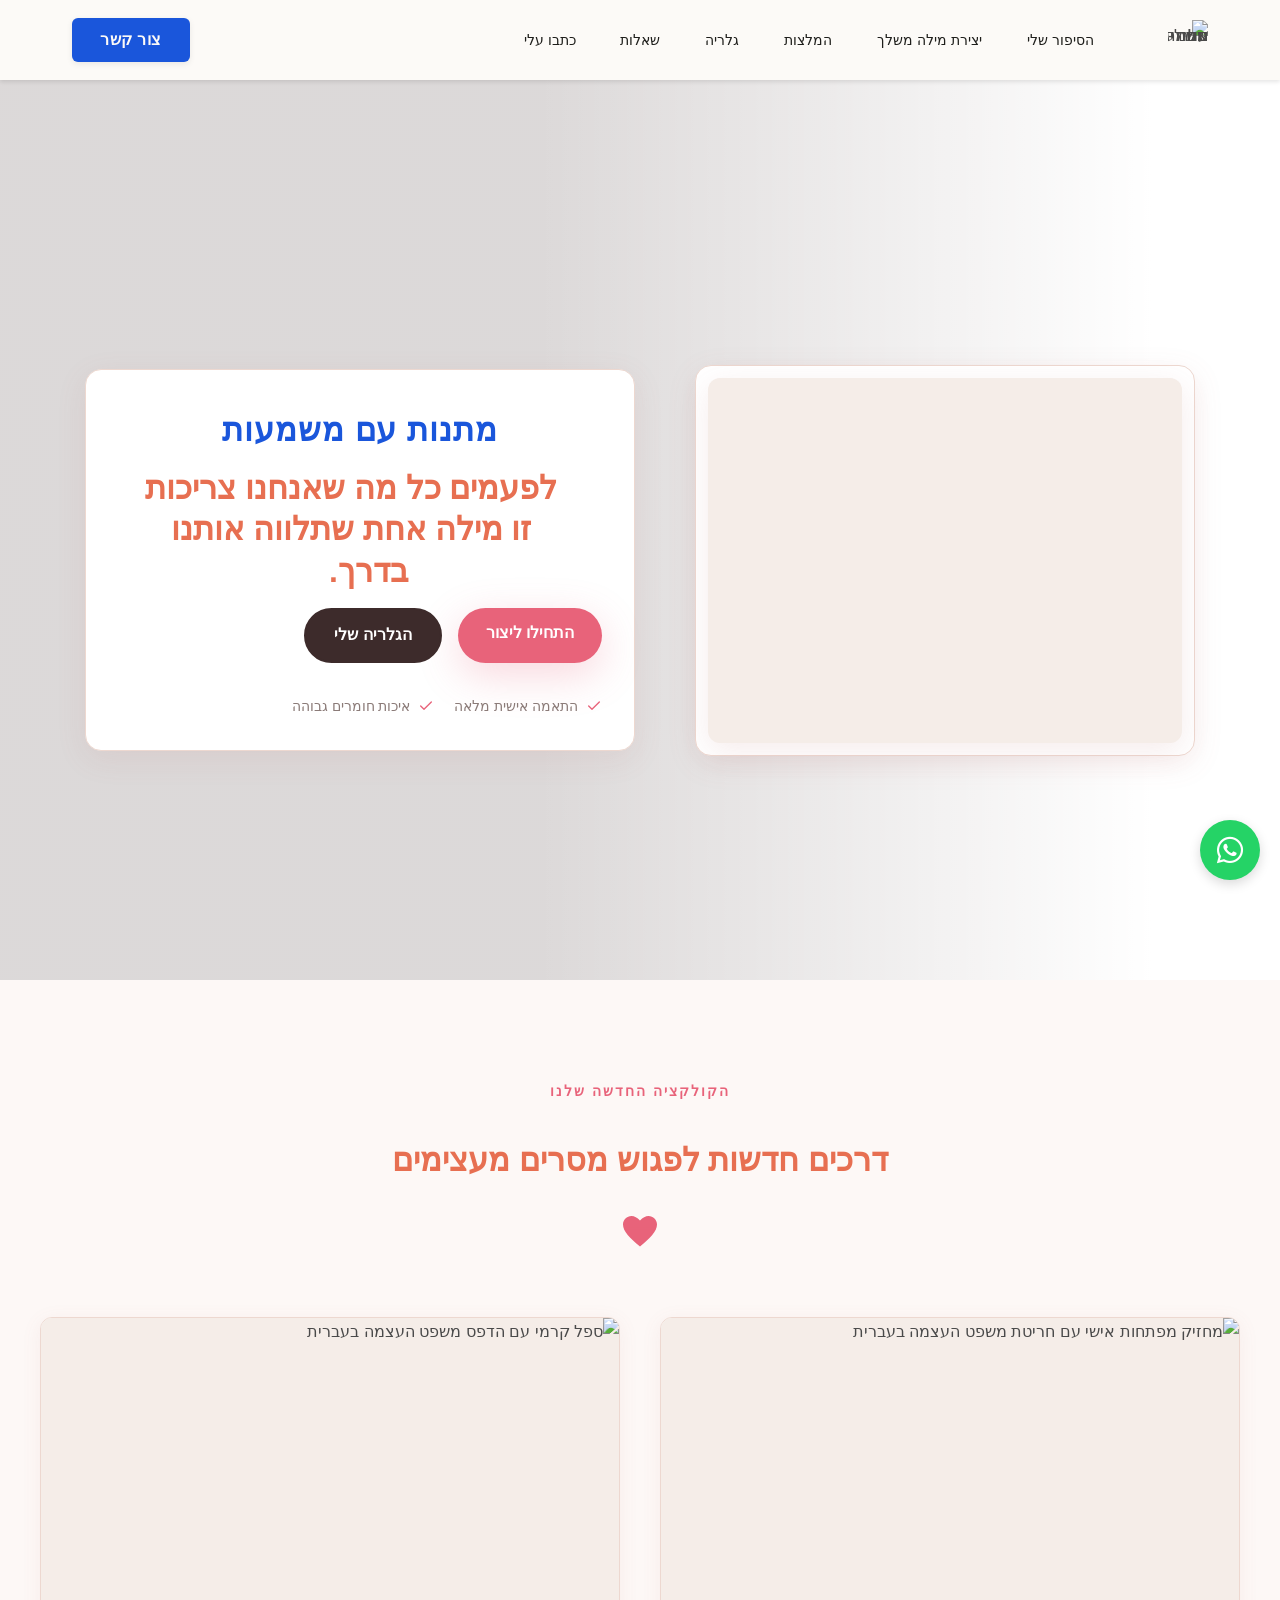
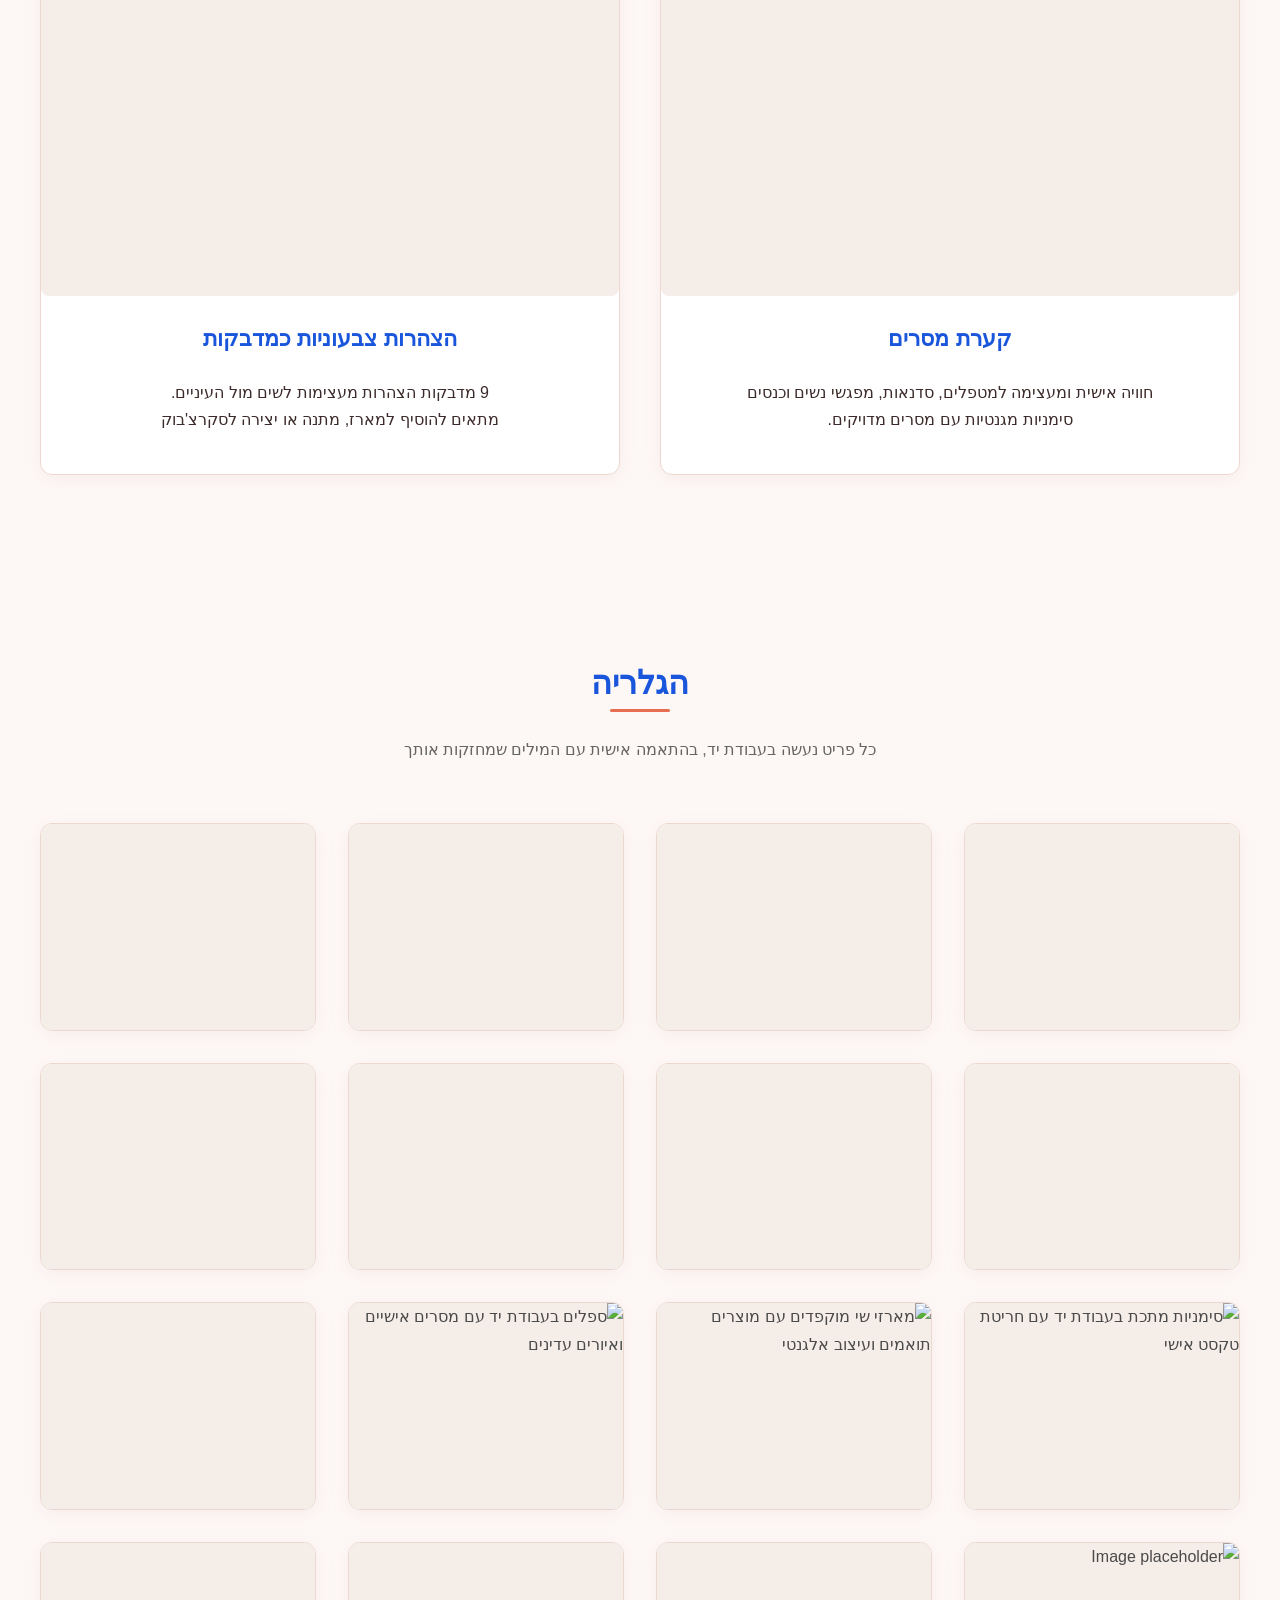
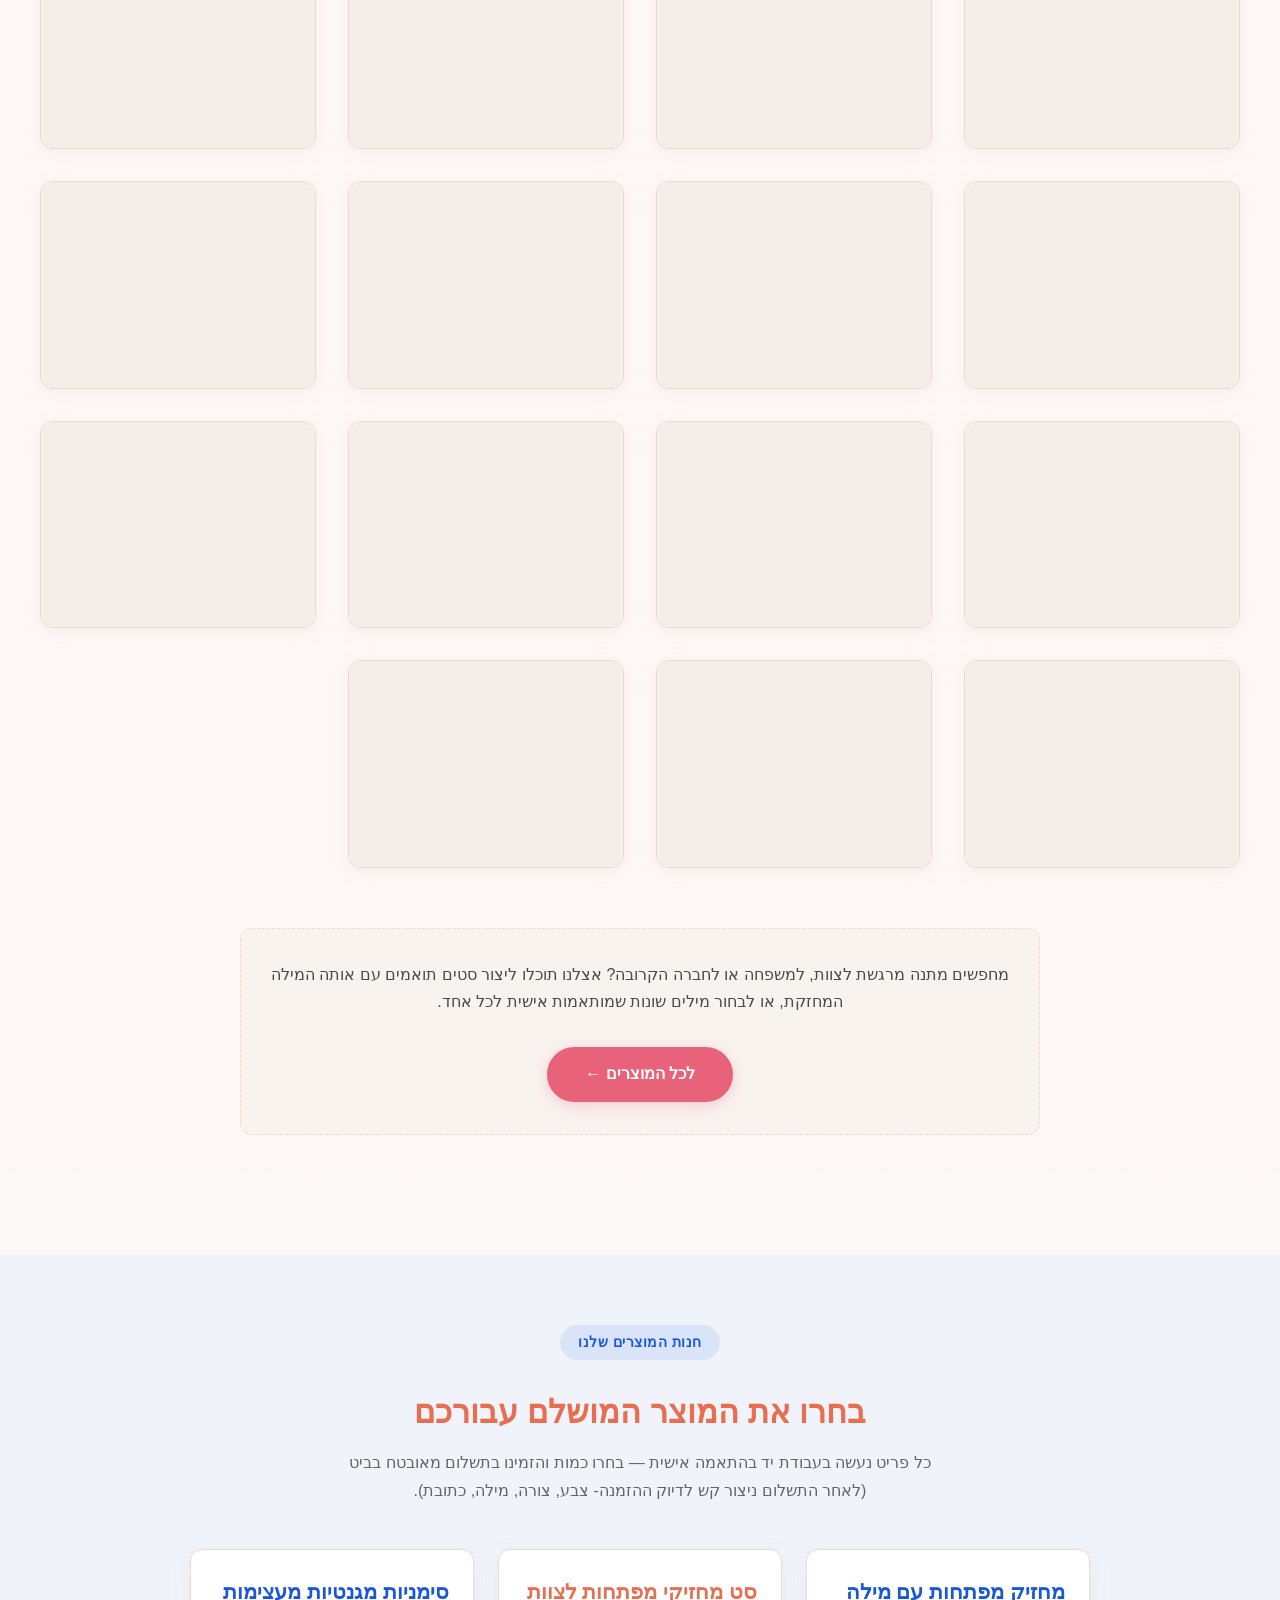
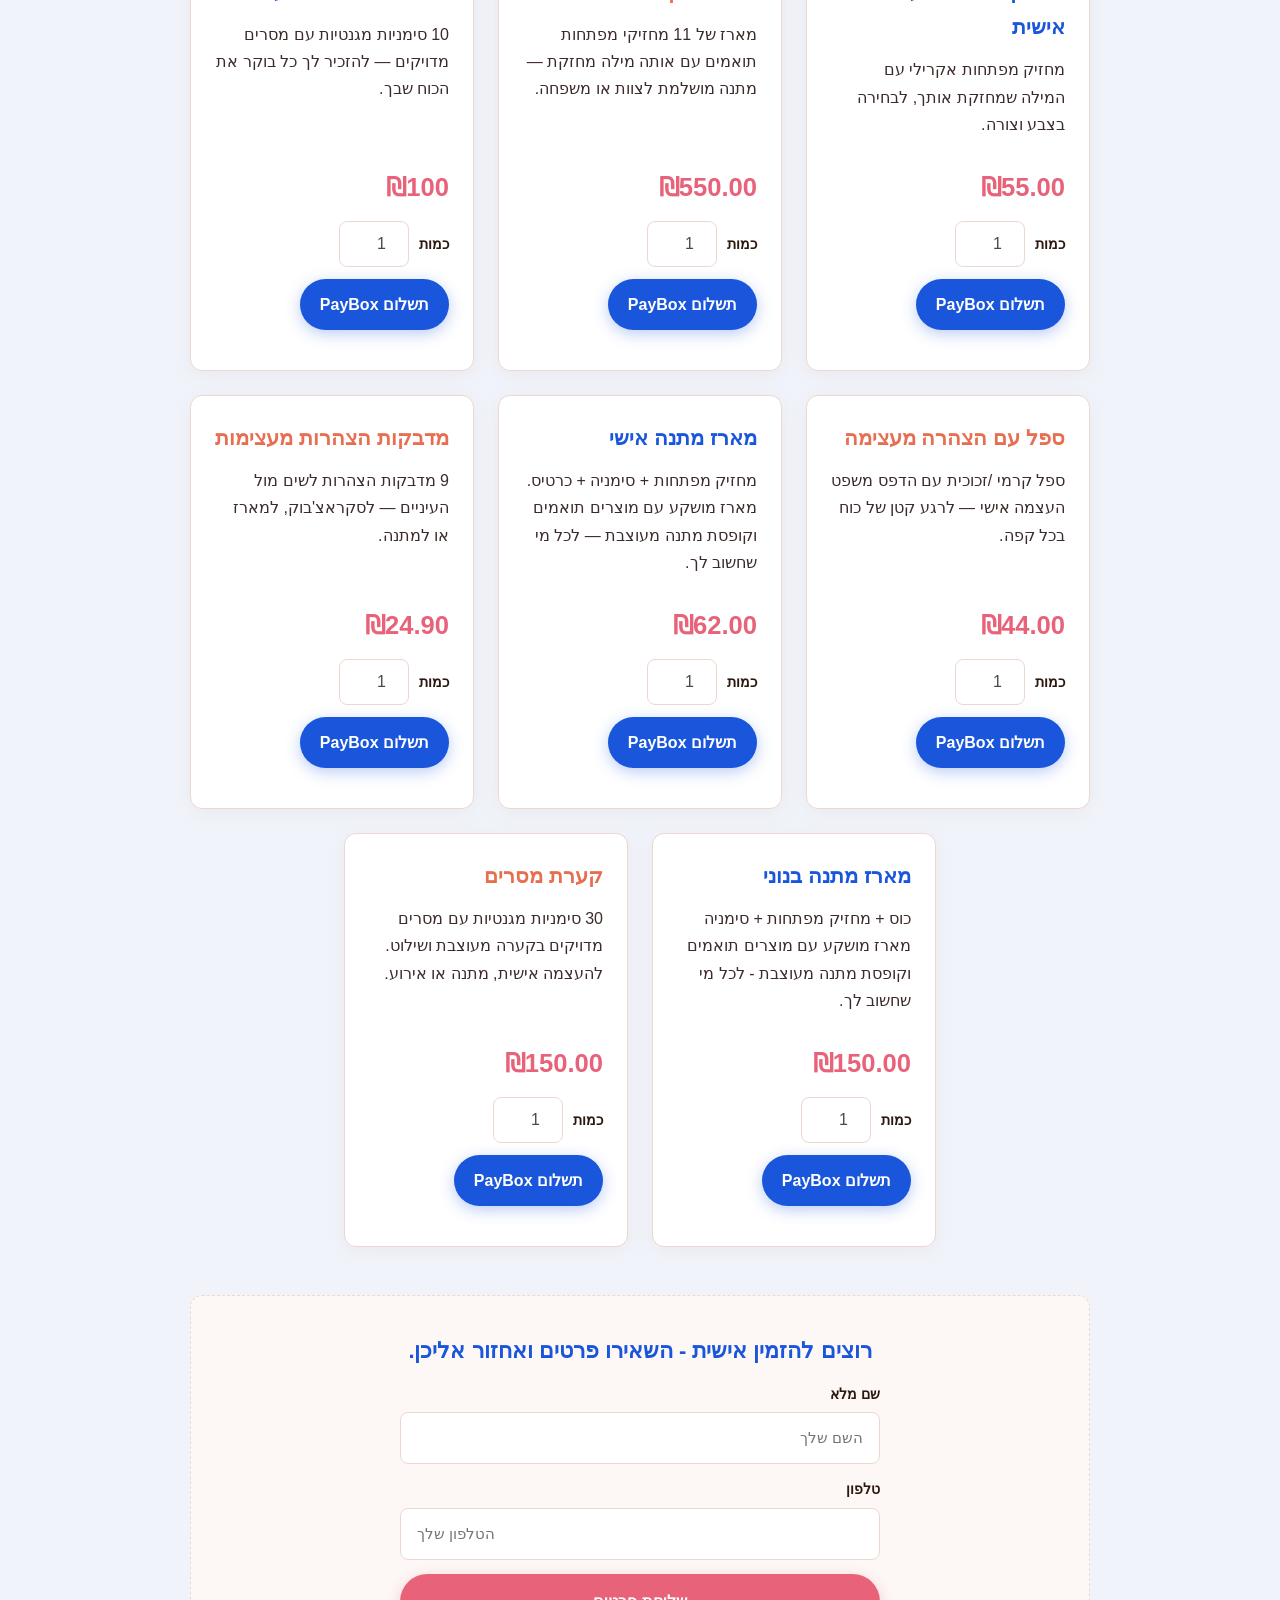
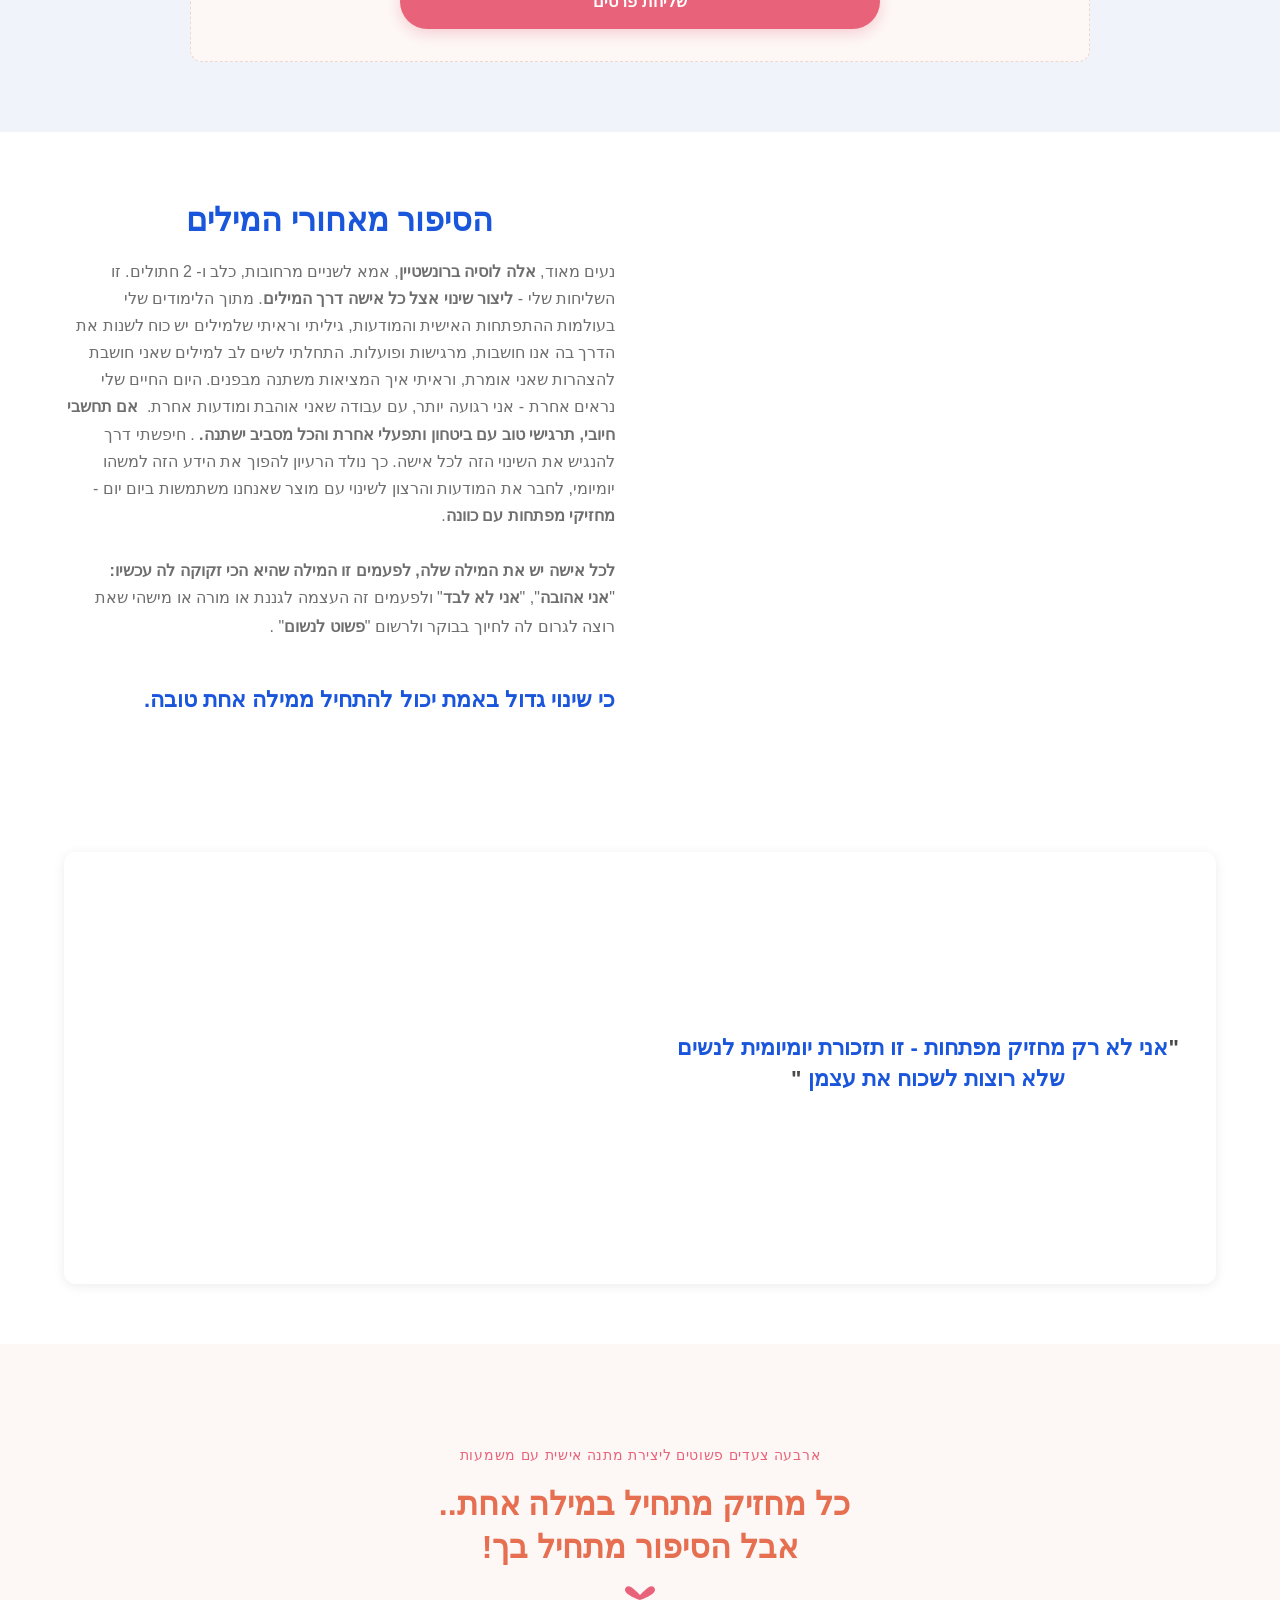
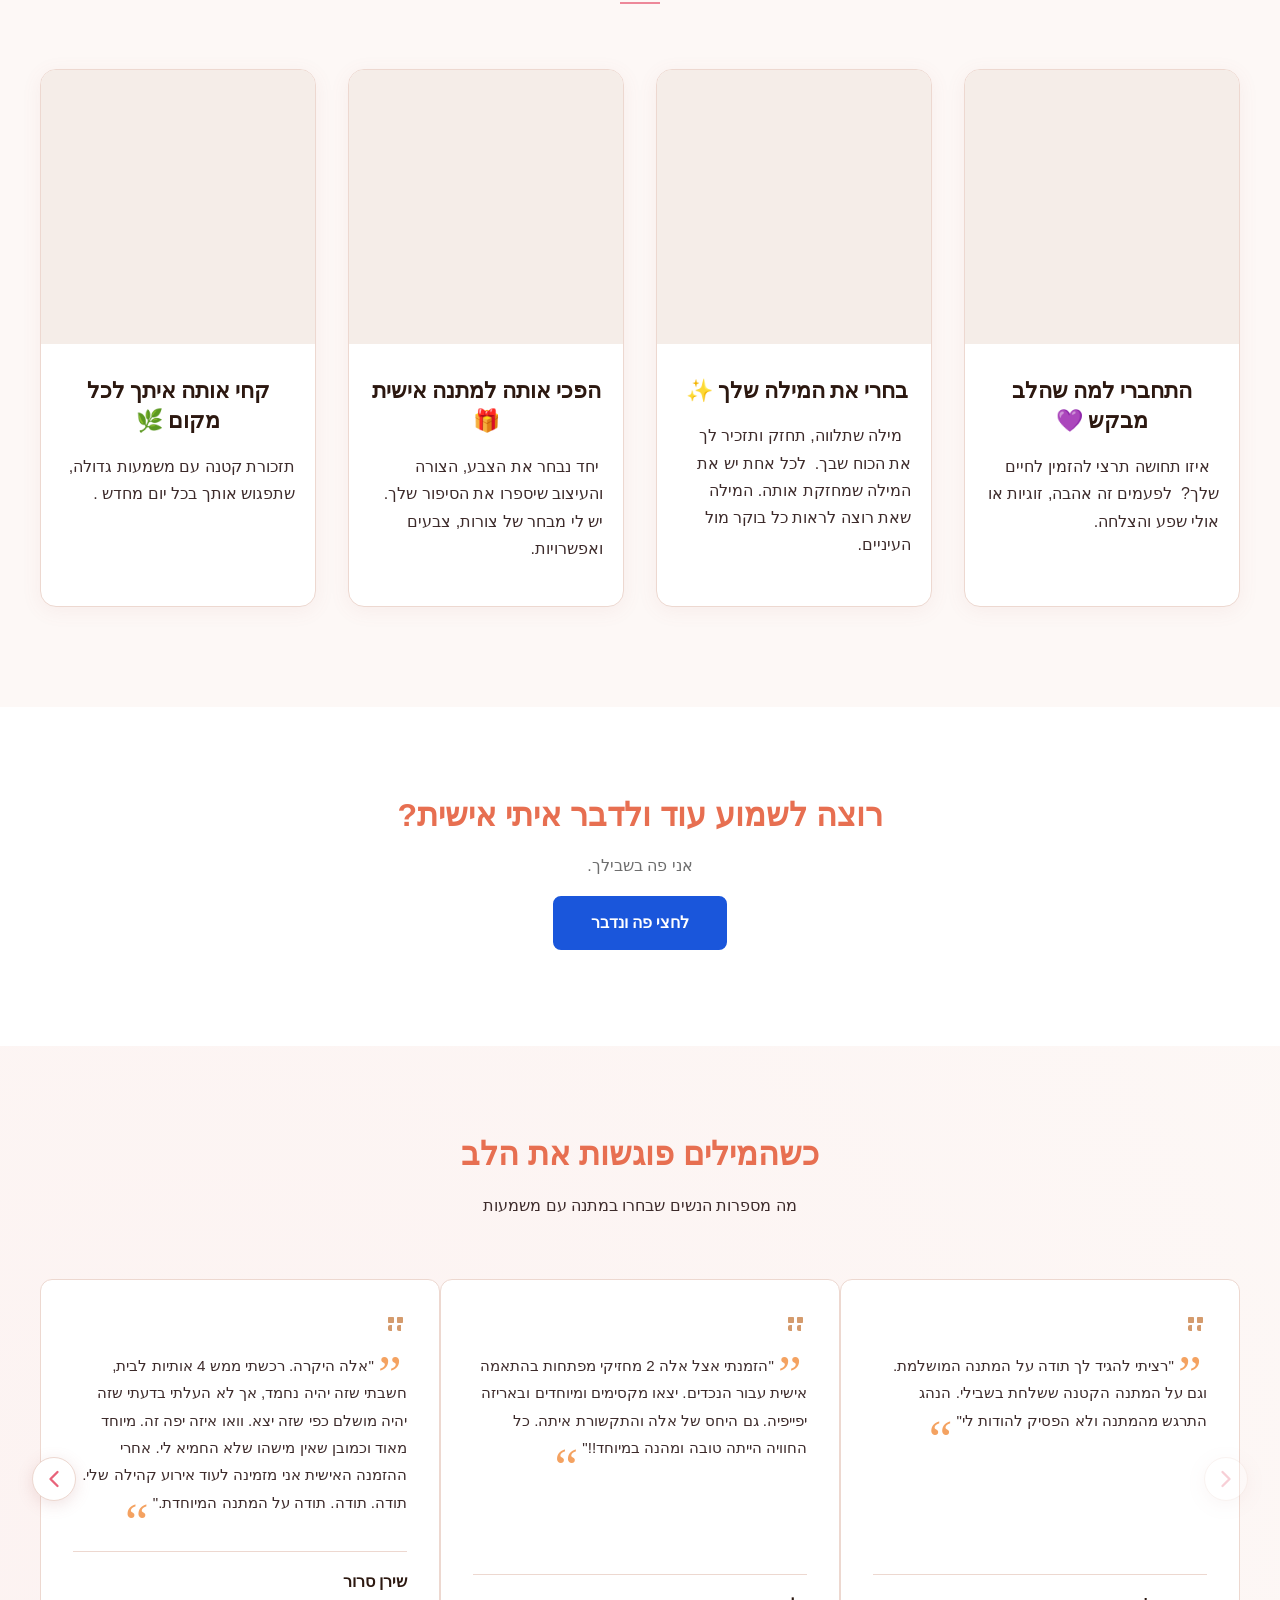
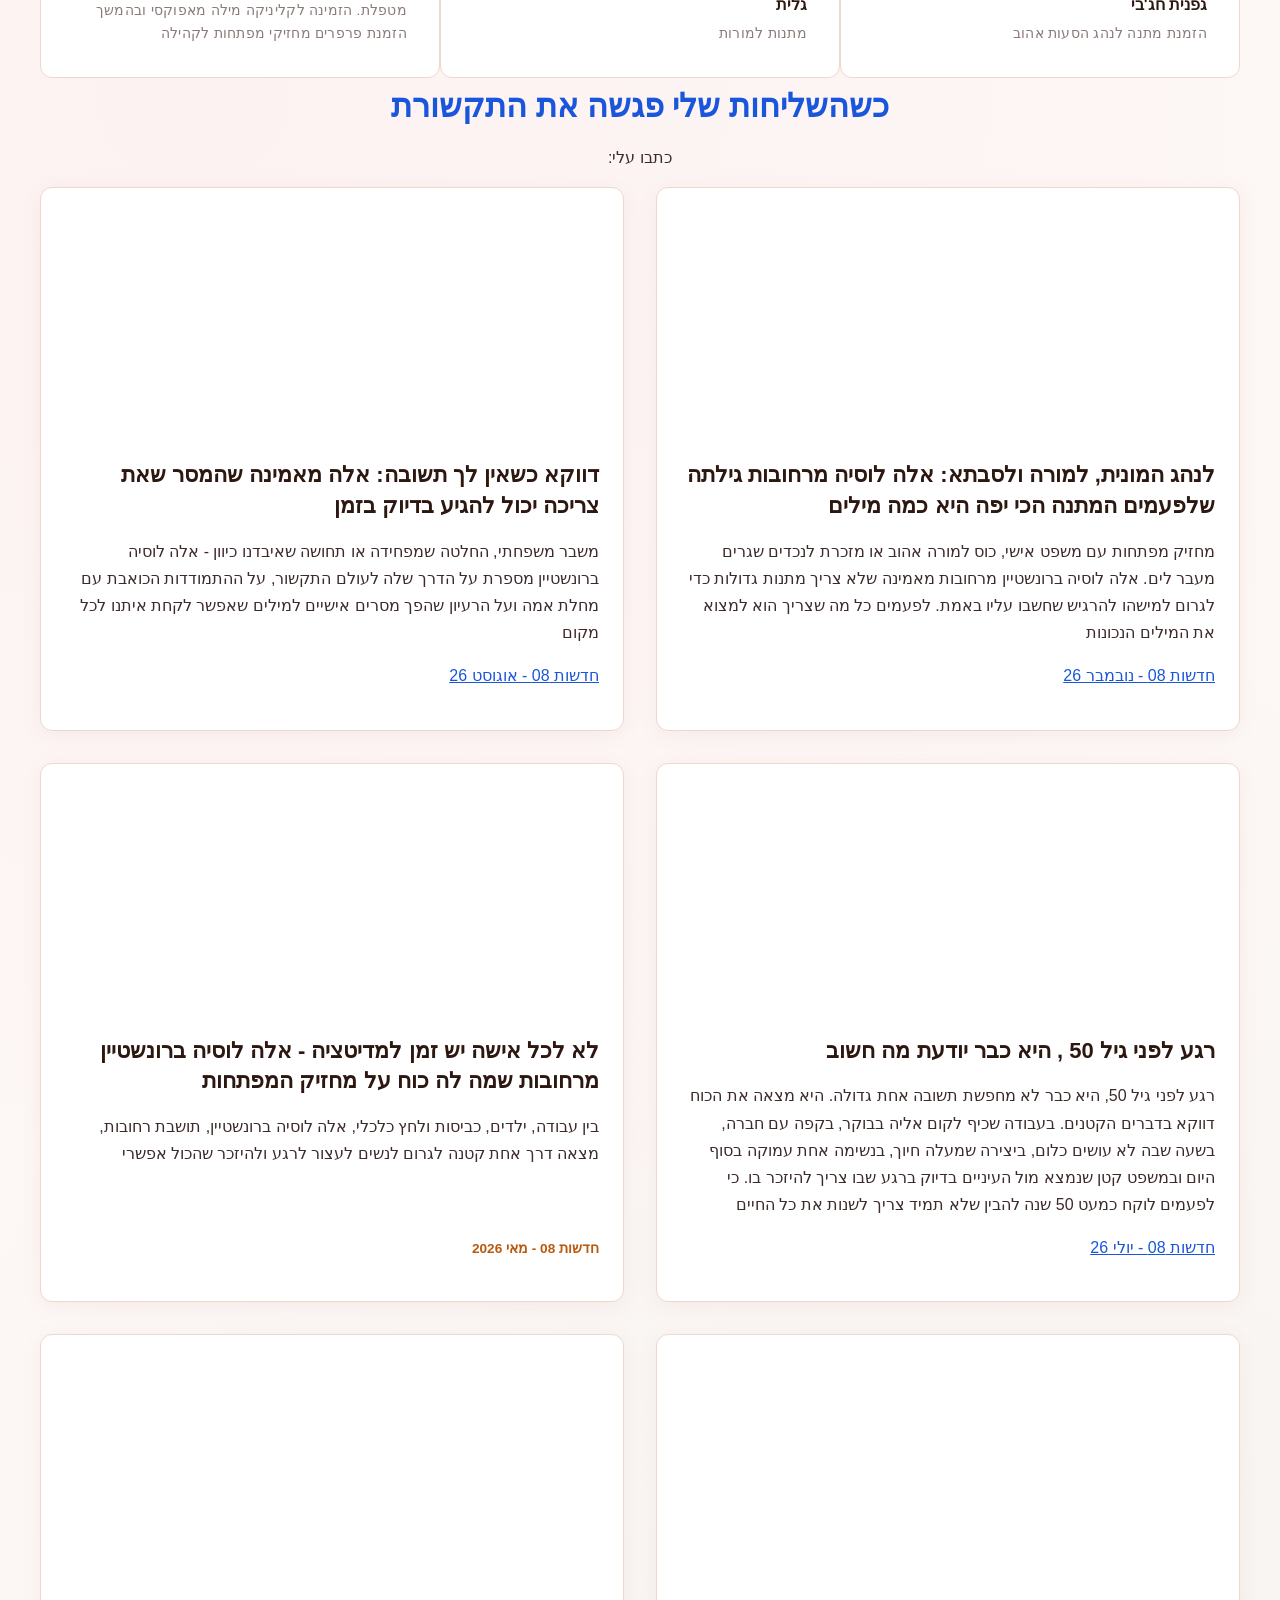
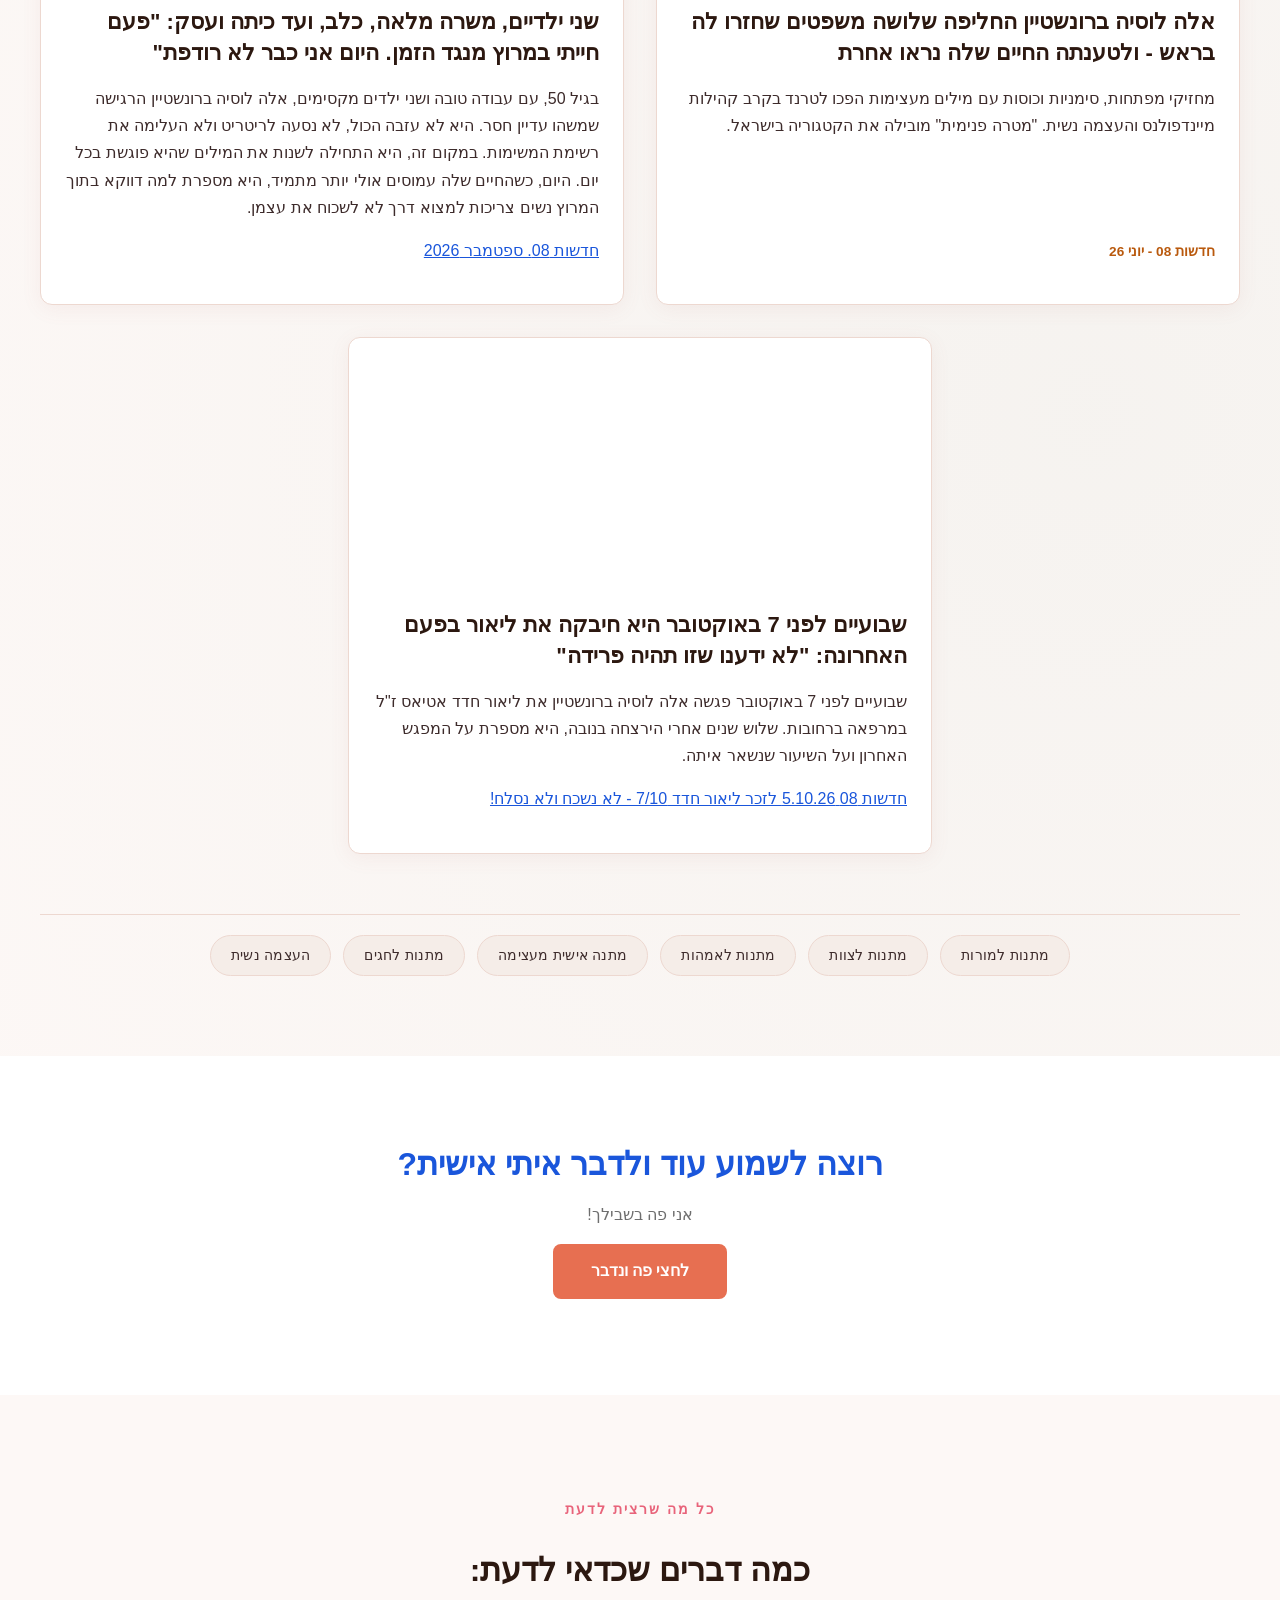
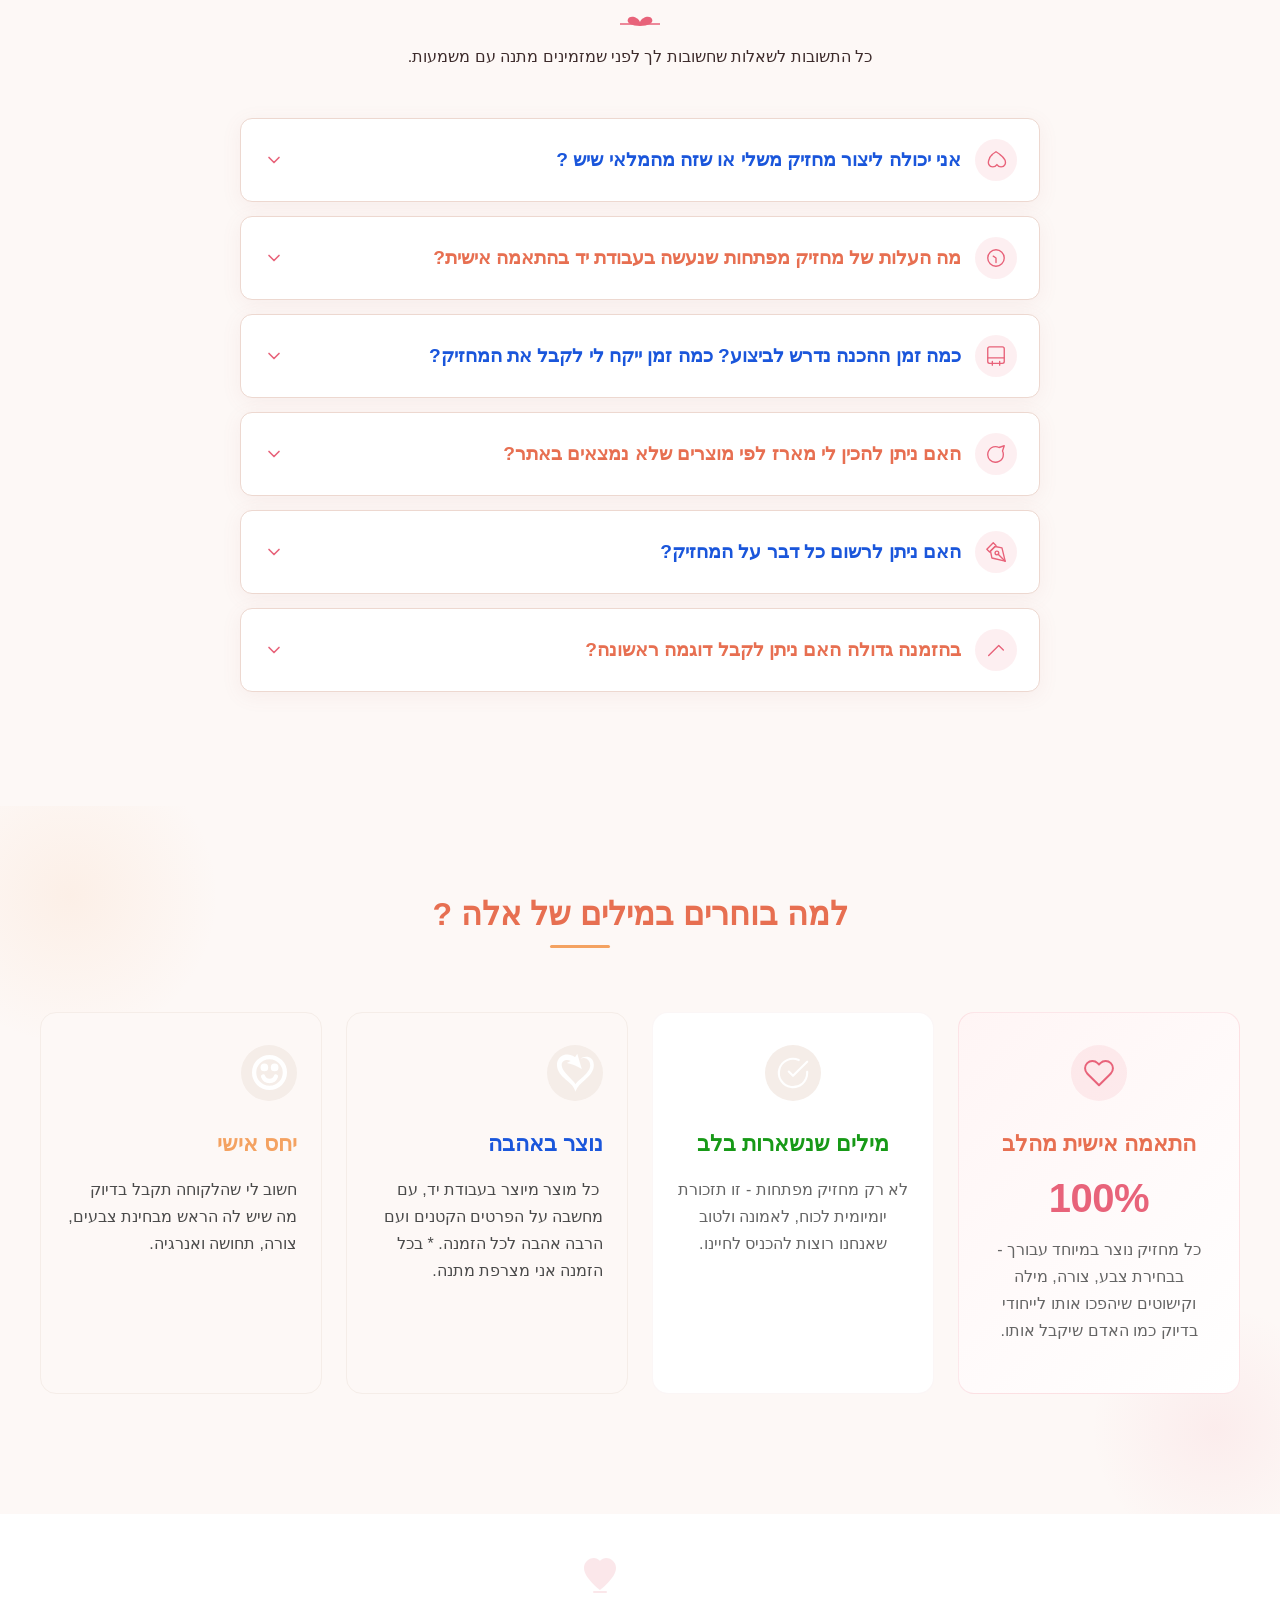
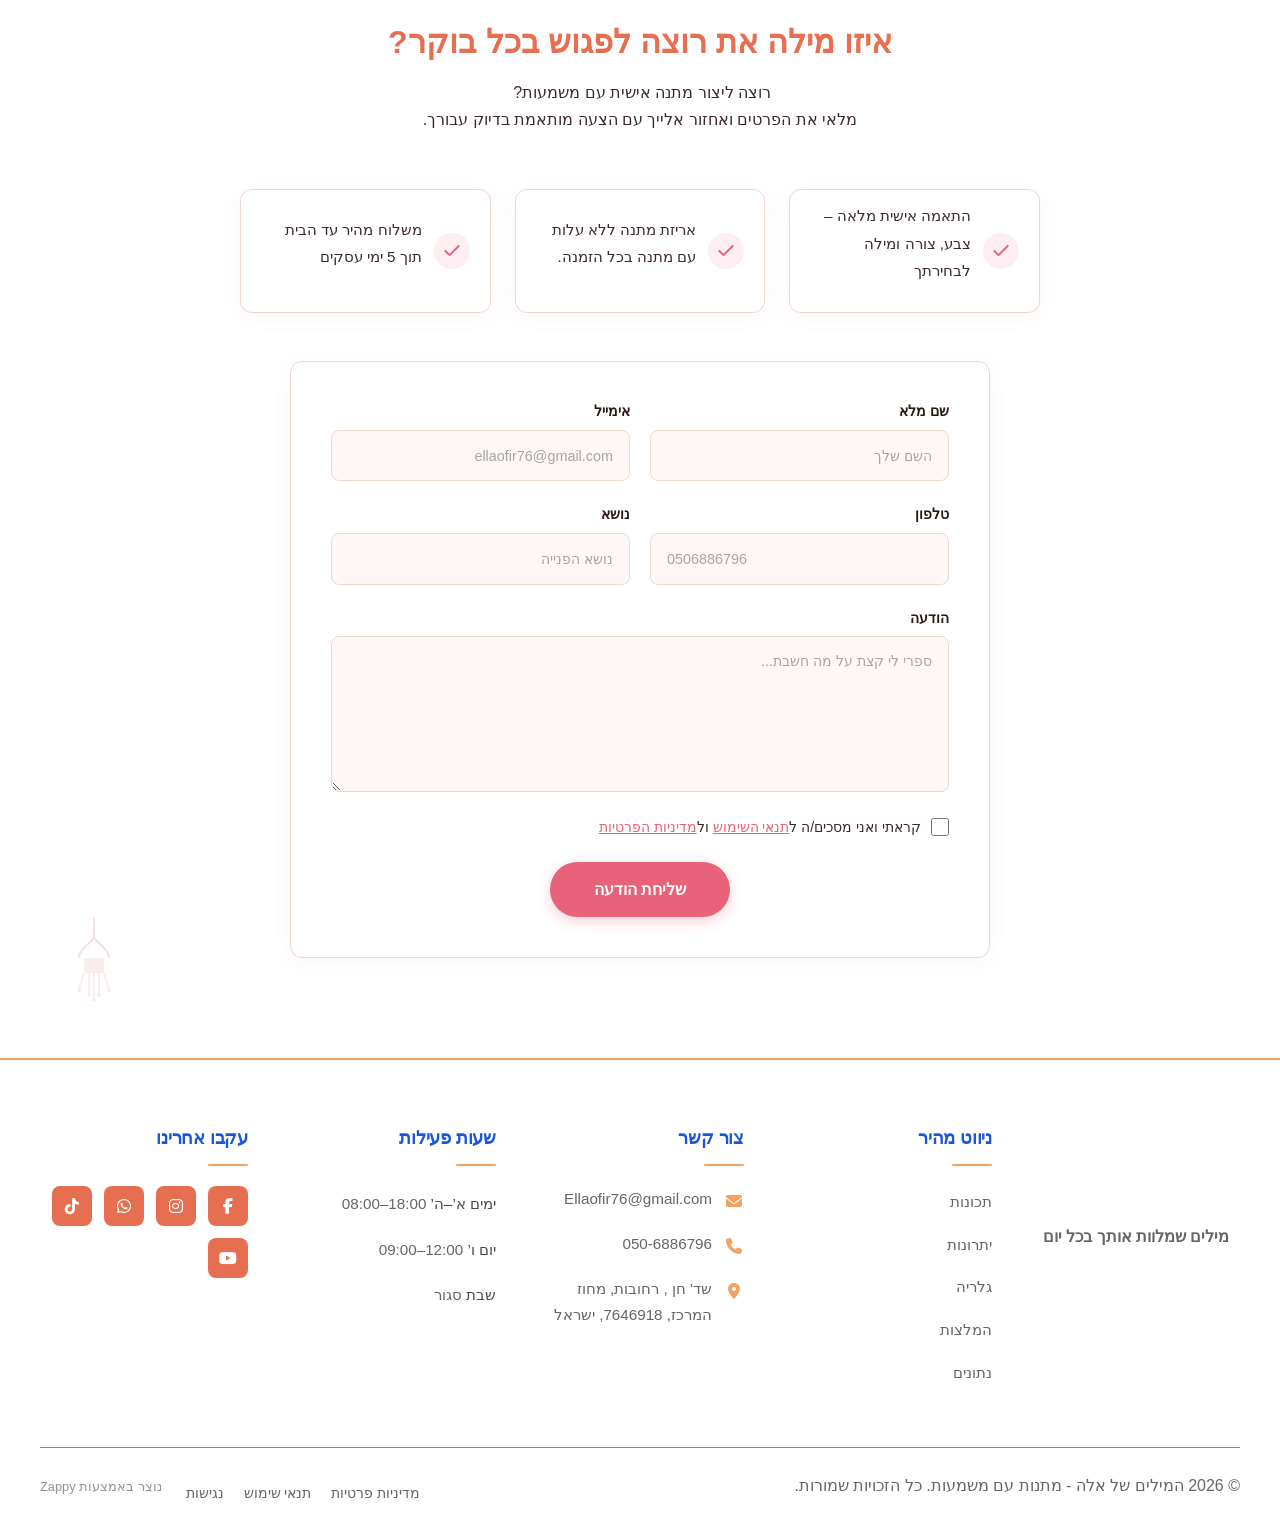
==== commit 7f59b98a: "Background sync: Progressive GitHub Sync" ====
--- a/index.html
+++ b/index.html
@@ -3851,10 +3851,10 @@
     <section class="index-hero-section" data-layout-spec="דף הבית-hero" data-hero-type="side-by-side" id="hero">
   <div class="index-hero-container">
     <div class="index-hero-text-column">
-      <div class="index-hero-label" style=""><h2 style="text-align: center;"><span style="color: #1a56db !important">מתנות עם משמעות</span></h2></div>
+      <div class="index-hero-label"><h2 style="text-align: center;"><span style="color: #1a56db !important">מתנות עם משמעות</span></h2></div>
       
       <h3 class="index-hero-subtitle" style="text-align: center;"></h3><h2 style="text-align: center;">&nbsp; <span style="color: #e76f51 !important">לפעמים כל מה שאנחנו צריכות<br>&nbsp; זו מילה אחת שתלווה אותנו בדרך.&nbsp;&nbsp;</span></h2>
-      <div class="index-hero-cta-group" style="">
+      <div class="index-hero-cta-group">
         <a href="#contact" class="index-hero-btn index-hero-btn-primary btn btn-primary" data-element-type="button" data-element-id="btn-1789387731017-bplsqf1s6" data-native-element="true" style="outline: none; border-color: rgb(232, 99, 122) !important; color: rgb(255, 255, 255) !important; background-color: rgb(232, 99, 122) !important; background-image: none !important;">התחילו ליצור</a>
         <a href="https://ellaswordscatalog.my.canva.site/" class="index-hero-btn index-hero-btn-secondary btn btn-primary" data-element-type="button" data-element-id="btn-1789387731017-lupfmvkhr" data-native-element="true" style="outline: none; border-color: rgb(61, 43, 43) !important; color: rgb(255, 255, 255) !important; background-color: rgb(61, 43, 43) !important; background-image: none !important;" target="_blank" rel="noopener noreferrer">הגלריה שלי</a>
       </div>
@@ -3863,7 +3863,7 @@
           <svg data-element-type="icon" data-icon-type="svg" xmlns="http://www.w3.org/2000/svg" width="16" height="16" viewBox="0 0 24 24" fill="none" stroke="currentColor" stroke-width="2" stroke-linecap="round" stroke-linejoin="round"><path d="M20 6L9 17l-5-5"></path></svg>
           התאמה אישית מלאה
         </span>
-        <span class="index-hero-trust-item" style="">
+        <span class="index-hero-trust-item">
           <svg data-element-type="icon" data-icon-type="svg" xmlns="http://www.w3.org/2000/svg" width="16" height="16" viewBox="0 0 24 24" fill="none" stroke="currentColor" stroke-width="2" stroke-linecap="round" stroke-linejoin="round" style="cursor: pointer;"><path d="M20 6L9 17l-5-5"></path></svg>
           איכות חומרים גבוהה
         </span>
@@ -3871,7 +3871,7 @@
     </div>
     <div class="index-hero-image-column">
       <div class="index-hero-image-wrapper">
-        <div data-zappy-zoom-wrapper="true" data-element-id="img-1789387731020-y4adw49vy" data-element-type="image" data-zappy-zoom-wrapper-width="500px" data-zappy-zoom-wrapper-height="365px" data-zappy-zoom-wrapper-width-mode="px" data-zappy-zoom-wrapper-align="center" style="position: relative !important; overflow: hidden !important; width: 500px !important; max-width: 100% !important; margin-left: auto !important; margin-right: auto !important; height: 365px !important; display: block !important;" data-zappy-zoom-clip="true" data-zappy-wrapper-margins-applied="true"><img loading="eager" fetchpriority="high" data-context="A beautifully arranged flat-lay of personalized affirmation gifts on a warm, light linen background. In the center, a delicate gold keychain with a small circular pendant engraved with the Hebrew words 'אני חזקה' (I am strong). Around it, a ceramic mug with a minimalist affirmation print, a leather bookmark with a subtle engraving, and a small gift box tied with a soft pink ribbon. Soft natural light, airy composition, elegant and calm atmosphere, high-end product photography style." width="600" height="400" src="/assets/image-personalized-gifts-accessories-media-upload-upload-1789387756930-ccll3x.webp" alt="ערכת מתנות אישית עם תכשיט, ספל, סימנייה וקופסת מתנה מעוצבת" data-zappy-editable-image="true" data-element-type="image" data-element-id="img-1789387731020-y4adw49vy" style="object-position: 50% 50% !important; margin: 0px !important; position: absolute !important; left: -0.637647% !important; top: 0% !important; width: 101.275% !important; height: 100% !important; max-width: none !important; max-height: none !important; display: block !important; object-fit: fill !important" data-zappy-zoom="0.7" data-zappy-original-width="500" data-zappy-original-height="365" data-zappy-object-position="50% 50%" decoding="async"></div>
+        <div data-zappy-zoom-wrapper="true" data-element-id="img-1789387731020-y4adw49vy" data-element-type="image" data-zappy-zoom-wrapper-width="500px" data-zappy-zoom-wrapper-height="365px" data-zappy-zoom-wrapper-width-mode="px" data-zappy-zoom-wrapper-align="center" style="position: relative !important; overflow: hidden !important; width: 500px !important; max-width: 100% !important; margin-left: auto !important; margin-right: auto !important; height: 365px !important; display: block !important;" data-zappy-zoom-clip="true" data-zappy-wrapper-margins-applied="true"><img loading="eager" fetchpriority="high" data-context="A beautifully arranged flat-lay of personalized affirmation gifts on a warm, light linen background. In the center, a delicate gold keychain with a small circular pendant engraved with the Hebrew words 'אני חזקה' (I am strong). Around it, a ceramic mug with a minimalist affirmation print, a leather bookmark with a subtle engraving, and a small gift box tied with a soft pink ribbon. Soft natural light, airy composition, elegant and calm atmosphere, high-end product photography style." width="600" height="400" src="/assets/image-personalized-gifts-accessories-media-upload-upload-1789387756930-ccll3x.webp" alt="ערכת מתנות אישית עם תכשיט, ספל, סימנייה וקופסת מתנה מעוצבת" data-element-type="image" data-element-id="img-1789387731020-y4adw49vy" style="object-position: 50% 50% !important; margin: 0px !important; position: absolute !important; left: -0.637647% !important; top: 0% !important; width: 101.275% !important; height: 100% !important; max-width: none !important; max-height: none !important; display: block !important; object-fit: fill !important" data-zappy-zoom="0.7" data-zappy-original-width="500" data-zappy-original-height="365" data-zappy-object-position="50% 50%" decoding="async"></div>
         <div class="index-hero-image-deco index-hero-image-deco-top" aria-hidden="true"></div>
         <div class="index-hero-image-deco index-hero-image-deco-bottom" aria-hidden="true"></div>
       </div>
@@ -3902,7 +3902,7 @@
   <div class="home-section-1-container">
     <div class="home-section-1-header">
       <p><span class="home-section-1-kicker">הקולקציה החדשה שלנו</span>
-      </p><h2 class="home-section-1-title" style=""><span style="color: #e76f51 !important">דרכים חדשות לפגוש מסרים מעצימים</span></h2>
+      </p><h2 class="home-section-1-title"><span style="color: #e76f51 !important">דרכים חדשות לפגוש מסרים מעצימים</span></h2>
       <div class="home-section-1-heart-divider" aria-hidden="true">
         <svg data-no-icon-edit="true" aria-hidden="true" viewBox="0 0 40 40" xmlns="http://www.w3.org/2000/svg">
           <path d="M20 33.5C10 25 3 18.5 3 11.5C3 6.8 6.8 3 11.5 3C14.5 3 17.2 4.5 20 7.5C22.8 4.5 25.5 3 28.5 3C33.2 3 37 6.8 37 11.5C37 18.5 30 25 20 33.5Z" fill="#E8637A"></path>
@@ -3915,7 +3915,7 @@
       <!-- Card 1 -->
       <article class="home-section-1-card" data-grid-item-index="0" style="overflow: hidden !important;">
         <div class="home-section-1-image-wrapper" style="margin-left: -24px !important; margin-right: -24px !important; margin-top: -24px !important; width: calc(100% + 48px) !important; max-width: calc(100% + 48px) !important;" data-zappy-mobile-bleed="1">
-          <img data-context="A square product photo of a personalized acrylic keychain with a gold heart charm and the Hebrew affirmation &quot;אני חזקה&quot; engraved in elegant script, resting on a soft beige linen cloth with a eucalyptus leaf beside it, warm natural light, minimalist aesthetic, high-end product photography" width="600" height="600" src="/assets/image-personalized-gifts-accessories-media-upload-upload-1794077390733-d6ybmw.webp?t=1794077397912" alt="מחזיק מפתחות אישי עם חריטת משפט העצמה בעברית" data-zappy-editable-image="true" data-element-type="image" data-element-id="img-1792251957165-uurms6295" style="object-position: 50% 50%; width: 530px !important; height: 530px !important; object-fit: cover !important; max-width: 100% !important; display: block !important;" data-zappy-original-width="530" data-zappy-original-height="530" class="zappy-resizable-hover" loading="lazy" decoding="async" fetchpriority="low">
+          <img data-context="A square product photo of a personalized acrylic keychain with a gold heart charm and the Hebrew affirmation &quot;אני חזקה&quot; engraved in elegant script, resting on a soft beige linen cloth with a eucalyptus leaf beside it, warm natural light, minimalist aesthetic, high-end product photography" width="600" height="600" src="/assets/image-personalized-gifts-accessories-media-upload-upload-1794077390733-d6ybmw.webp?t=1794077397912" alt="מחזיק מפתחות אישי עם חריטת משפט העצמה בעברית" data-element-type="image" data-element-id="img-1792251957165-uurms6295" style="object-position: 50% 50%; width: 530px !important; height: 530px !important; object-fit: cover !important; max-width: 100% !important; display: block !important;" data-zappy-original-width="530" data-zappy-original-height="530" class="zappy-resizable-hover" loading="lazy" decoding="async" fetchpriority="low">
         </div>
         <div class="home-section-1-card-content">
           <h3 class="home-section-1-card-title" style="text-align: center;"><span style="color: #1a56db !important">קערת מסרים</span></h3>
@@ -3926,7 +3926,7 @@
       <!-- Card 2 -->
       <article class="home-section-1-card" data-grid-item-index="1" style="overflow: hidden !important;">
         <div class="home-section-1-image-wrapper" style="margin-left: -24px !important; margin-right: -24px !important; margin-top: -24px !important; width: calc(100% + 48px) !important; max-width: calc(100% + 48px) !important;" data-zappy-mobile-bleed="1">
-          <img data-context="A square product photo of a ceramic mug in soft cream color with the Hebrew affirmation &quot;אני מצליחה&quot; printed in elegant black calligraphy, surrounded by dried flowers and a small stack of books, bright airy setting, warm morning light, cozy and empowering atmosphere" width="600" height="600" src="/assets/image-personalized-gifts-accessories-media-upload-upload-1792252322512-qyz24h.webp?v=1792252326069" alt="ספל קרמי עם הדפס משפט העצמה בעברית" data-zappy-editable-image="true" data-element-type="image" data-element-id="img-1792251957166-ekj9nm2xr" style="object-position: 50% 50%; width: 530px !important; height: 530px !important; object-fit: cover !important; max-width: 100% !important; display: block !important;" data-zappy-original-width="530" data-zappy-original-height="530" loading="lazy" decoding="async" fetchpriority="low">
+          <img data-context="A square product photo of a ceramic mug in soft cream color with the Hebrew affirmation &quot;אני מצליחה&quot; printed in elegant black calligraphy, surrounded by dried flowers and a small stack of books, bright airy setting, warm morning light, cozy and empowering atmosphere" width="600" height="600" src="/assets/image-personalized-gifts-accessories-media-upload-upload-1792252322512-qyz24h.webp?v=1792252326069" alt="ספל קרמי עם הדפס משפט העצמה בעברית" data-element-type="image" data-element-id="img-1792251957166-ekj9nm2xr" style="object-position: 50% 50%; width: 530px !important; height: 530px !important; object-fit: cover !important; max-width: 100% !important; display: block !important;" data-zappy-original-width="530" data-zappy-original-height="530" loading="lazy" decoding="async" fetchpriority="low">
         </div>
         <div class="home-section-1-card-content">
           <h3 class="home-section-1-card-title" style="text-align: center;"><span style="color: #1a56db !important">הצהרות צבעוניות כמדבקות</span></h3>
@@ -3938,8 +3938,8 @@
 </section><section class="home-gallery-section" data-layout-spec="Home-gallery" data-zappy-section="true" id="ai-section-1783338906553-4dtvww6">
   <div class="gallery-container">
     <header class="gallery-header">
-      <h2 style=""><span style="color: #1a56db !important">הגלריה</span></h2>
-      <p style="">כל פריט נעשה בעבודת יד, בהתאמה אישית עם המילים שמחזקות אותך</p>
+      <h2><span style="color: #1a56db !important">הגלריה</span></h2>
+      <p>כל פריט נעשה בעבודת יד, בהתאמה אישית עם המילים שמחזקות אותך</p>
     </header>
     
     <div class="gallery-asymmetric-grid zappy-preserve-css-grid" id="zappy-auto-grid-1785154899876-1kf85b" data-zappy-auto-grid="true" data-original-item-width="276" data-original-gap="32px" style="--zappy-grid-cols: repeat(4, minmax(0, 1fr)); display: grid; grid-template-columns: repeat(4, minmax(0, 1fr)); align-items: stretch !important;" data-zappy-explicit-columns="true">
@@ -3949,47 +3949,47 @@
       <!-- Small Card 1: Bookmarks -->
       <article class="gallery-card" style="opacity: 1; transform: translateY(0px); transition: opacity 0.5s, transform 0.5s; background-color: rgb(255, 255, 255) !important; grid-area: auto !important;" id="zappy-section-61-add-1789387729801-egy8t7" data-grid-item-index="0">
         <div class="card-media">
-          <div data-zappy-zoom-wrapper="true" data-element-id="new-grid-img-1785155061905-0-nvofj4zn0-add-1785155253314-r5va42-add-1785155254142-pufmn7-add-1785155254596-iokr01-add-1785155255181-gwergf-add-1785217591136-6xtyws-add-1789387729801-egy8t7" data-element-type="image" data-zappy-zoom-wrapper-width="274px" data-zappy-zoom-wrapper-height="206px" data-zappy-zoom-wrapper-width-mode="card-slot" data-zappy-zoom-wrapper-align="center" style="position: relative !important; overflow: hidden !important; width: 100% !important; max-width: 100% !important; margin-left: auto !important; margin-right: auto !important; height: 206px !important; display: block !important; padding-bottom: 0px !important; min-height: 0px !important; max-height: none !important;" data-zappy-card-slot-fill="1" data-zappy-zoom-clip="true" data-zappy-wrapper-margins-applied="true" class="zappy-resizable-hover"><img alt="Image placeholder" src="/assets/image-personalized-gifts-accessories-media-upload-upload-1789387756930-ccll3x.webp?t=1789390753984" data-context="A close-up shot of a beautiful gold-tone metal bookmark with a tassel, lying across an open hardcover book. The bookmark is engraved with the Hebrew word &quot;אני מאמינה&quot;. Natural window light creates soft shadows on the cream-colored pages." style="cursor: pointer; width: 105.784% !important; height: 105% !important; object-fit: cover !important; object-position: 50% 46% !important; margin: 0px !important; left: -2.8922% !important; top: -2.3% !important; max-width: none !important; max-height: none !important; display: block !important; position: absolute !important" data-zappy-editable-image="true" data-element-type="image" data-element-id="new-grid-img-1789387729802-0-3540tkvjr" id="new-grid-img-1789387729802-0-3540tkvjr" data-placeholder="image-placeholder" data-ai-slot="grid-item-image" data-zappy-zoom="1.05" data-zappy-original-width="274" data-zappy-original-height="206" data-zappy-object-position="50% 46%" data-zappy-base64-stripped="true" loading="lazy" decoding="async" fetchpriority="low"></div>
+          <div data-zappy-zoom-wrapper="true" data-element-id="new-grid-img-1785155061905-0-nvofj4zn0-add-1785155253314-r5va42-add-1785155254142-pufmn7-add-1785155254596-iokr01-add-1785155255181-gwergf-add-1785217591136-6xtyws-add-1789387729801-egy8t7" data-element-type="image" data-zappy-zoom-wrapper-width="274px" data-zappy-zoom-wrapper-height="206px" data-zappy-zoom-wrapper-width-mode="card-slot" data-zappy-zoom-wrapper-align="center" style="position: relative !important; overflow: hidden !important; width: 100% !important; max-width: 100% !important; margin-left: auto !important; margin-right: auto !important; height: 206px !important; display: block !important; padding-bottom: 0px !important; min-height: 0px !important; max-height: none !important;" data-zappy-card-slot-fill="1" data-zappy-zoom-clip="true" data-zappy-wrapper-margins-applied="true" class="zappy-resizable-hover"><img alt="Image placeholder" src="/assets/image-personalized-gifts-accessories-media-upload-upload-1789387756930-ccll3x.webp?t=1789390753984" data-context="A close-up shot of a beautiful gold-tone metal bookmark with a tassel, lying across an open hardcover book. The bookmark is engraved with the Hebrew word &quot;אני מאמינה&quot;. Natural window light creates soft shadows on the cream-colored pages." style="cursor: pointer; width: 105.784% !important; height: 105% !important; object-fit: cover !important; object-position: 50% 46% !important; margin: 0px !important; left: -2.8922% !important; top: -2.3% !important; max-width: none !important; max-height: none !important; display: block !important; position: absolute !important" data-element-type="image" data-element-id="new-grid-img-1789387729802-0-3540tkvjr" id="new-grid-img-1789387729802-0-3540tkvjr" data-placeholder="image-placeholder" data-ai-slot="grid-item-image" data-zappy-zoom="1.05" data-zappy-original-width="274" data-zappy-original-height="206" data-zappy-object-position="50% 46%" data-zappy-base64-stripped="true" loading="lazy" decoding="async" fetchpriority="low"></div>
         </div>
         
       </article><article class="gallery-card" style="opacity: 1; transform: translateY(0px); transition: opacity 0.5s, transform 0.5s; background-color: rgb(255, 255, 255) !important; grid-area: auto !important;" data-grid-item-index="1" id="zappy-section-61">
         <div class="card-media">
-          <div data-zappy-zoom-wrapper="true" data-element-id="new-grid-img-1785155061905-0-nvofj4zn0-add-1785155253314-r5va42-add-1785155254142-pufmn7-add-1785155254596-iokr01-add-1785155255181-gwergf-add-1785217591136-6xtyws" data-element-type="image" data-zappy-zoom-wrapper-width="274px" data-zappy-zoom-wrapper-height="206px" data-zappy-zoom-wrapper-width-mode="card-slot" data-zappy-zoom-wrapper-align="center" style="position: relative !important; overflow: hidden !important; width: 100% !important; max-width: 100% !important; margin-left: auto !important; margin-right: auto !important; height: 206px !important; display: block !important; padding-bottom: 0px !important; min-height: 0px !important; max-height: none !important;" data-zappy-card-slot-fill="1" data-zappy-zoom-clip="true" data-zappy-wrapper-margins-applied="true"><img alt="Image placeholder" src="/assets/image-personalized-gifts-accessories-media-upload-upload-1785218875945-h3epst.webp?t=1785218894656" data-context="A close-up shot of a beautiful gold-tone metal bookmark with a tassel, lying across an open hardcover book. The bookmark is engraved with the Hebrew word &quot;אני מאמינה&quot;. Natural window light creates soft shadows on the cream-colored pages." style="cursor: pointer; width: 105% !important; height: 139.66% !important; object-fit: cover !important; object-position: 50% 46% !important; margin: 0px !important; left: -2.5% !important; top: -18.2437% !important; max-width: none !important; max-height: none !important; display: block !important; position: absolute !important" data-zappy-editable-image="true" data-element-type="image" data-element-id="new-grid-img-1785217591137-0-hjd42nhsv" id="new-grid-img-1785217591137-0-hjd42nhsv" data-placeholder="image-placeholder" data-ai-slot="grid-item-image" data-zappy-zoom="1.05" data-zappy-original-width="274" data-zappy-original-height="206" data-zappy-object-position="50% 46%" loading="lazy" decoding="async" fetchpriority="low"></div>
+          <div data-zappy-zoom-wrapper="true" data-element-id="new-grid-img-1785155061905-0-nvofj4zn0-add-1785155253314-r5va42-add-1785155254142-pufmn7-add-1785155254596-iokr01-add-1785155255181-gwergf-add-1785217591136-6xtyws" data-element-type="image" data-zappy-zoom-wrapper-width="274px" data-zappy-zoom-wrapper-height="206px" data-zappy-zoom-wrapper-width-mode="card-slot" data-zappy-zoom-wrapper-align="center" style="position: relative !important; overflow: hidden !important; width: 100% !important; max-width: 100% !important; margin-left: auto !important; margin-right: auto !important; height: 206px !important; display: block !important; padding-bottom: 0px !important; min-height: 0px !important; max-height: none !important;" data-zappy-card-slot-fill="1" data-zappy-zoom-clip="true" data-zappy-wrapper-margins-applied="true"><img alt="Image placeholder" src="/assets/image-personalized-gifts-accessories-media-upload-upload-1785218875945-h3epst.webp?t=1785218894656" data-context="A close-up shot of a beautiful gold-tone metal bookmark with a tassel, lying across an open hardcover book. The bookmark is engraved with the Hebrew word &quot;אני מאמינה&quot;. Natural window light creates soft shadows on the cream-colored pages." style="cursor: pointer; width: 105% !important; height: 139.66% !important; object-fit: cover !important; object-position: 50% 46% !important; margin: 0px !important; left: -2.5% !important; top: -18.2437% !important; max-width: none !important; max-height: none !important; display: block !important; position: absolute !important" data-element-type="image" data-element-id="new-grid-img-1785217591137-0-hjd42nhsv" id="new-grid-img-1785217591137-0-hjd42nhsv" data-placeholder="image-placeholder" data-ai-slot="grid-item-image" data-zappy-zoom="1.05" data-zappy-original-width="274" data-zappy-original-height="206" data-zappy-object-position="50% 46%" loading="lazy" decoding="async" fetchpriority="low"></div>
         </div>
         
       </article><article class="gallery-card" style="opacity: 1; transform: translateY(0px); transition: opacity 0.5s, transform 0.5s; background-color: rgb(255, 255, 255) !important; grid-area: auto !important;" data-grid-item-index="2" id="zappy-section-62">
         <div class="card-media">
-          <div data-zappy-zoom-wrapper="true" data-element-id="new-grid-img-1785155061905-0-nvofj4zn0-add-1785155253314-r5va42-add-1785155254142-pufmn7-add-1785155254596-iokr01-add-1785155255181-gwergf" data-element-type="image" data-zappy-zoom-wrapper-width="274px" data-zappy-zoom-wrapper-height="206px" data-zappy-zoom-wrapper-width-mode="card-slot" data-zappy-zoom-wrapper-align="center" style="position: relative !important; overflow: hidden !important; width: 100% !important; max-width: 100% !important; margin-left: auto !important; margin-right: auto !important; height: 206px !important; display: block !important; padding-bottom: 0px !important; min-height: 0px !important; max-height: none !important;" data-zappy-card-slot-fill="1" data-zappy-zoom-clip="true" data-zappy-wrapper-margins-applied="true"><img alt="Image placeholder" src="/assets/personalized-gifts-accessories-gallery-upload-1783341171057-qktbg8.webp" data-context="A close-up shot of a beautiful gold-tone metal bookmark with a tassel, lying across an open hardcover book. The bookmark is engraved with the Hebrew word &quot;אני מאמינה&quot;. Natural window light creates soft shadows on the cream-colored pages." style="cursor: pointer; width: 105% !important; height: 185.595% !important; object-fit: cover !important; object-position: 50% 46% !important; margin: 0px !important; left: -2.5% !important; top: -39.3737% !important; max-width: none !important; max-height: none !important; display: block !important; position: absolute !important" data-zappy-editable-image="true" data-element-type="image" data-element-id="new-grid-img-1785155255181-0-luk69bqko" id="new-grid-img-1785155255181-0-luk69bqko" data-placeholder="image-placeholder" data-ai-slot="grid-item-image" data-zappy-zoom="1.05" data-zappy-original-width="274" data-zappy-original-height="206" data-zappy-object-position="50% 46%" loading="lazy" decoding="async" fetchpriority="low"></div>
+          <div data-zappy-zoom-wrapper="true" data-element-id="new-grid-img-1785155061905-0-nvofj4zn0-add-1785155253314-r5va42-add-1785155254142-pufmn7-add-1785155254596-iokr01-add-1785155255181-gwergf" data-element-type="image" data-zappy-zoom-wrapper-width="274px" data-zappy-zoom-wrapper-height="206px" data-zappy-zoom-wrapper-width-mode="card-slot" data-zappy-zoom-wrapper-align="center" style="position: relative !important; overflow: hidden !important; width: 100% !important; max-width: 100% !important; margin-left: auto !important; margin-right: auto !important; height: 206px !important; display: block !important; padding-bottom: 0px !important; min-height: 0px !important; max-height: none !important;" data-zappy-card-slot-fill="1" data-zappy-zoom-clip="true" data-zappy-wrapper-margins-applied="true"><img alt="Image placeholder" src="/assets/personalized-gifts-accessories-gallery-upload-1783341171057-qktbg8.webp" data-context="A close-up shot of a beautiful gold-tone metal bookmark with a tassel, lying across an open hardcover book. The bookmark is engraved with the Hebrew word &quot;אני מאמינה&quot;. Natural window light creates soft shadows on the cream-colored pages." style="cursor: pointer; width: 105% !important; height: 185.595% !important; object-fit: cover !important; object-position: 50% 46% !important; margin: 0px !important; left: -2.5% !important; top: -39.3737% !important; max-width: none !important; max-height: none !important; display: block !important; position: absolute !important" data-element-type="image" data-element-id="new-grid-img-1785155255181-0-luk69bqko" id="new-grid-img-1785155255181-0-luk69bqko" data-placeholder="image-placeholder" data-ai-slot="grid-item-image" data-zappy-zoom="1.05" data-zappy-original-width="274" data-zappy-original-height="206" data-zappy-object-position="50% 46%" loading="lazy" decoding="async" fetchpriority="low"></div>
         </div>
         
       </article><article class="gallery-card" style="opacity: 1; transform: translateY(0px); transition: opacity 0.5s, transform 0.5s; background-color: rgb(255, 255, 255) !important; grid-area: auto !important;" data-grid-item-index="3" id="zappy-section-63">
         <div class="card-media">
-          <div data-zappy-zoom-wrapper="true" data-element-id="new-grid-img-1785155061905-0-nvofj4zn0-add-1785155253314-r5va42-add-1785155254142-pufmn7-add-1785155254596-iokr01" data-element-type="image" data-zappy-zoom-wrapper-width="274px" data-zappy-zoom-wrapper-height="206px" data-zappy-zoom-wrapper-width-mode="card-slot" data-zappy-zoom-wrapper-align="center" style="position: relative !important; overflow: hidden !important; width: 100% !important; max-width: 100% !important; margin-left: auto !important; margin-right: auto !important; height: 206px !important; display: block !important; padding-bottom: 0px !important; min-height: 0px !important; max-height: none !important;" data-zappy-card-slot-fill="1" data-zappy-zoom-clip="true" data-zappy-wrapper-margins-applied="true"><img alt="Image placeholder" src="/assets/image-personalized-gifts-accessories-media-upload-upload-1785155135657-6wyn7i.webp" data-context="A close-up shot of a beautiful gold-tone metal bookmark with a tassel, lying across an open hardcover book. The bookmark is engraved with the Hebrew word &quot;אני מאמינה&quot;. Natural window light creates soft shadows on the cream-colored pages." style="cursor: pointer; width: 100% !important; height: 100% !important; object-fit: cover !important; object-position: 50% 50% !important; margin: 0px !important; left: 0% !important; top: 0% !important; max-width: none !important; max-height: none !important; display: block !important; position: absolute !important" data-zappy-editable-image="true" data-element-type="image" data-element-id="new-grid-img-1785155254596-0-did8mtm0z" id="new-grid-img-1785155254596-0-did8mtm0z" data-placeholder="image-placeholder" data-ai-slot="grid-item-image" data-zappy-zoom="1" data-zappy-original-width="274" data-zappy-original-height="206" data-zappy-object-position="50% 50%" loading="lazy" decoding="async" fetchpriority="low"></div>
+          <div data-zappy-zoom-wrapper="true" data-element-id="new-grid-img-1785155061905-0-nvofj4zn0-add-1785155253314-r5va42-add-1785155254142-pufmn7-add-1785155254596-iokr01" data-element-type="image" data-zappy-zoom-wrapper-width="274px" data-zappy-zoom-wrapper-height="206px" data-zappy-zoom-wrapper-width-mode="card-slot" data-zappy-zoom-wrapper-align="center" style="position: relative !important; overflow: hidden !important; width: 100% !important; max-width: 100% !important; margin-left: auto !important; margin-right: auto !important; height: 206px !important; display: block !important; padding-bottom: 0px !important; min-height: 0px !important; max-height: none !important;" data-zappy-card-slot-fill="1" data-zappy-zoom-clip="true" data-zappy-wrapper-margins-applied="true"><img alt="Image placeholder" src="/assets/image-personalized-gifts-accessories-media-upload-upload-1785155135657-6wyn7i.webp" data-context="A close-up shot of a beautiful gold-tone metal bookmark with a tassel, lying across an open hardcover book. The bookmark is engraved with the Hebrew word &quot;אני מאמינה&quot;. Natural window light creates soft shadows on the cream-colored pages." style="cursor: pointer; width: 100% !important; height: 100% !important; object-fit: cover !important; object-position: 50% 50% !important; margin: 0px !important; left: 0% !important; top: 0% !important; max-width: none !important; max-height: none !important; display: block !important; position: absolute !important" data-element-type="image" data-element-id="new-grid-img-1785155254596-0-did8mtm0z" id="new-grid-img-1785155254596-0-did8mtm0z" data-placeholder="image-placeholder" data-ai-slot="grid-item-image" data-zappy-zoom="1" data-zappy-original-width="274" data-zappy-original-height="206" data-zappy-object-position="50% 50%" loading="lazy" decoding="async" fetchpriority="low"></div>
         </div>
         
       </article><article class="gallery-card" style="opacity: 1; transform: translateY(0px); transition: opacity 0.5s, transform 0.5s; background-color: rgb(255, 255, 255) !important; grid-area: auto !important;" data-grid-item-index="4" id="zappy-section-64">
         <div class="card-media">
-          <div data-zappy-zoom-wrapper="true" data-element-id="new-grid-img-1785155061905-0-nvofj4zn0-add-1785155253314-r5va42-add-1785155254142-pufmn7" data-element-type="image" data-zappy-zoom-wrapper-width="274px" data-zappy-zoom-wrapper-height="206px" data-zappy-zoom-wrapper-width-mode="card-slot" data-zappy-zoom-wrapper-align="center" style="position: relative !important; overflow: hidden !important; width: 100% !important; max-width: 100% !important; margin-left: auto !important; margin-right: auto !important; height: 206px !important; display: block !important; padding-bottom: 0px !important; min-height: 0px !important; max-height: none !important;" data-zappy-card-slot-fill="1" data-zappy-zoom-clip="true" data-zappy-wrapper-margins-applied="true"><img alt="Image placeholder" src="/assets/image-personalized-gifts-accessories-media-upload-upload-1785155156590-iel57i.webp" data-context="A close-up shot of a beautiful gold-tone metal bookmark with a tassel, lying across an open hardcover book. The bookmark is engraved with the Hebrew word &quot;אני מאמינה&quot;. Natural window light creates soft shadows on the cream-colored pages." style="cursor: pointer; width: 150% !important; height: 150.213% !important; object-fit: cover !important; object-position: 47% 63% !important; margin: 0px !important; left: -23.5% !important; top: -31.6342% !important; max-width: none !important; max-height: none !important; display: block !important; position: absolute !important" data-zappy-editable-image="true" data-element-type="image" data-element-id="new-grid-img-1785155254142-0-98i4sufx4" id="new-grid-img-1785155254142-0-98i4sufx4" data-placeholder="image-placeholder" data-ai-slot="grid-item-image" data-zappy-zoom="1.5" data-zappy-original-width="274" data-zappy-original-height="206" data-zappy-object-position="47% 63%" loading="lazy" decoding="async" fetchpriority="low"></div>
+          <div data-zappy-zoom-wrapper="true" data-element-id="new-grid-img-1785155061905-0-nvofj4zn0-add-1785155253314-r5va42-add-1785155254142-pufmn7" data-element-type="image" data-zappy-zoom-wrapper-width="274px" data-zappy-zoom-wrapper-height="206px" data-zappy-zoom-wrapper-width-mode="card-slot" data-zappy-zoom-wrapper-align="center" style="position: relative !important; overflow: hidden !important; width: 100% !important; max-width: 100% !important; margin-left: auto !important; margin-right: auto !important; height: 206px !important; display: block !important; padding-bottom: 0px !important; min-height: 0px !important; max-height: none !important;" data-zappy-card-slot-fill="1" data-zappy-zoom-clip="true" data-zappy-wrapper-margins-applied="true"><img alt="Image placeholder" src="/assets/image-personalized-gifts-accessories-media-upload-upload-1785155156590-iel57i.webp" data-context="A close-up shot of a beautiful gold-tone metal bookmark with a tassel, lying across an open hardcover book. The bookmark is engraved with the Hebrew word &quot;אני מאמינה&quot;. Natural window light creates soft shadows on the cream-colored pages." style="cursor: pointer; width: 150% !important; height: 150.213% !important; object-fit: cover !important; object-position: 47% 63% !important; margin: 0px !important; left: -23.5% !important; top: -31.6342% !important; max-width: none !important; max-height: none !important; display: block !important; position: absolute !important" data-element-type="image" data-element-id="new-grid-img-1785155254142-0-98i4sufx4" id="new-grid-img-1785155254142-0-98i4sufx4" data-placeholder="image-placeholder" data-ai-slot="grid-item-image" data-zappy-zoom="1.5" data-zappy-original-width="274" data-zappy-original-height="206" data-zappy-object-position="47% 63%" loading="lazy" decoding="async" fetchpriority="low"></div>
         </div>
         
       </article><article class="gallery-card" style="opacity: 1; transform: translateY(0px); transition: opacity 0.5s, transform 0.5s; background-color: rgb(255, 255, 255) !important; grid-area: auto !important;" data-grid-item-index="5" id="zappy-section-65">
         <div class="card-media">
-          <div data-zappy-zoom-wrapper="true" data-element-id="new-grid-img-1785155061905-0-nvofj4zn0-add-1785155253314-r5va42" data-element-type="image" data-zappy-zoom-wrapper-width="274px" data-zappy-zoom-wrapper-height="206px" data-zappy-zoom-wrapper-width-mode="card-slot" data-zappy-zoom-wrapper-align="center" style="position: relative !important; overflow: hidden !important; width: 100% !important; max-width: 100% !important; margin-left: auto !important; margin-right: auto !important; height: 206px !important; display: block !important; padding-bottom: 0px !important; min-height: 0px !important; max-height: none !important;" data-zappy-card-slot-fill="1" data-zappy-zoom-clip="true" data-zappy-wrapper-margins-applied="true"><img alt="Image placeholder" src="/assets/image-personalized-gifts-accessories-media-upload-upload-1785155149615-jwve3l.webp" data-context="A close-up shot of a beautiful gold-tone metal bookmark with a tassel, lying across an open hardcover book. The bookmark is engraved with the Hebrew word &quot;אני מאמינה&quot;. Natural window light creates soft shadows on the cream-colored pages." style="cursor: pointer; width: 105% !important; height: 185.467% !important; object-fit: cover !important; object-position: 77% 72% !important; margin: 0px !important; left: -3.85% !important; top: -61.5363% !important; max-width: none !important; max-height: none !important; display: block !important; position: absolute !important" data-zappy-editable-image="true" data-element-type="image" data-element-id="new-grid-img-1785155253314-0-bf5f93a1x" id="new-grid-img-1785155253314-0-bf5f93a1x" data-placeholder="image-placeholder" data-ai-slot="grid-item-image" data-zappy-zoom="1.05" data-zappy-original-width="274" data-zappy-original-height="206" data-zappy-object-position="77% 72%" loading="lazy" decoding="async" fetchpriority="low"></div>
+          <div data-zappy-zoom-wrapper="true" data-element-id="new-grid-img-1785155061905-0-nvofj4zn0-add-1785155253314-r5va42" data-element-type="image" data-zappy-zoom-wrapper-width="274px" data-zappy-zoom-wrapper-height="206px" data-zappy-zoom-wrapper-width-mode="card-slot" data-zappy-zoom-wrapper-align="center" style="position: relative !important; overflow: hidden !important; width: 100% !important; max-width: 100% !important; margin-left: auto !important; margin-right: auto !important; height: 206px !important; display: block !important; padding-bottom: 0px !important; min-height: 0px !important; max-height: none !important;" data-zappy-card-slot-fill="1" data-zappy-zoom-clip="true" data-zappy-wrapper-margins-applied="true"><img alt="Image placeholder" src="/assets/image-personalized-gifts-accessories-media-upload-upload-1785155149615-jwve3l.webp" data-context="A close-up shot of a beautiful gold-tone metal bookmark with a tassel, lying across an open hardcover book. The bookmark is engraved with the Hebrew word &quot;אני מאמינה&quot;. Natural window light creates soft shadows on the cream-colored pages." style="cursor: pointer; width: 105% !important; height: 185.467% !important; object-fit: cover !important; object-position: 77% 72% !important; margin: 0px !important; left: -3.85% !important; top: -61.5363% !important; max-width: none !important; max-height: none !important; display: block !important; position: absolute !important" data-element-type="image" data-element-id="new-grid-img-1785155253314-0-bf5f93a1x" id="new-grid-img-1785155253314-0-bf5f93a1x" data-placeholder="image-placeholder" data-ai-slot="grid-item-image" data-zappy-zoom="1.05" data-zappy-original-width="274" data-zappy-original-height="206" data-zappy-object-position="77% 72%" loading="lazy" decoding="async" fetchpriority="low"></div>
         </div>
         
       </article><article class="gallery-card" style="opacity: 1; transform: translateY(0px); transition: opacity 0.5s, transform 0.5s; background-color: rgb(255, 255, 255) !important; grid-area: auto !important;" data-grid-item-index="6" id="zappy-section-66">
         <div class="card-media">
-          <div data-zappy-zoom-wrapper="true" data-element-id="new-grid-img-1785155061905-0-nvofj4zn0" data-element-type="image" data-zappy-zoom-wrapper-width="274px" data-zappy-zoom-wrapper-height="206px" data-zappy-zoom-wrapper-width-mode="card-slot" data-zappy-zoom-wrapper-align="center" style="position: relative !important; overflow: hidden !important; width: 100% !important; max-width: 100% !important; margin-left: auto !important; margin-right: auto !important; height: 206px !important; display: block !important; padding-bottom: 0px !important; min-height: 0px !important; max-height: none !important;" data-zappy-card-slot-fill="1" data-zappy-zoom-clip="true" data-zappy-wrapper-margins-applied="true"><img alt="Image placeholder" src="/assets/image-personalized-gifts-accessories-media-upload-upload-1785155148813-z5iusn.webp?t=1785155213314" data-context="A close-up shot of a beautiful gold-tone metal bookmark with a tassel, lying across an open hardcover book. The bookmark is engraved with the Hebrew word &quot;אני מאמינה&quot;. Natural window light creates soft shadows on the cream-colored pages." style="object-position: 50% 50%; cursor: pointer; width: 105% !important; height: 185.467% !important; object-fit: cover !important; margin: 0px !important; left: -2.5% !important; top: -42.7336% !important; max-width: none !important; max-height: none !important; display: block !important; position: absolute !important" data-zappy-editable-image="true" data-element-type="image" data-element-id="new-grid-img-1785155061905-0-nvofj4zn0" id="new-grid-img-1785155061905-0-nvofj4zn0" data-placeholder="image-placeholder" data-ai-slot="grid-item-image" data-zappy-zoom="1.05" data-zappy-original-width="274" data-zappy-original-height="206" loading="lazy" decoding="async" fetchpriority="low"></div>
+          <div data-zappy-zoom-wrapper="true" data-element-id="new-grid-img-1785155061905-0-nvofj4zn0" data-element-type="image" data-zappy-zoom-wrapper-width="274px" data-zappy-zoom-wrapper-height="206px" data-zappy-zoom-wrapper-width-mode="card-slot" data-zappy-zoom-wrapper-align="center" style="position: relative !important; overflow: hidden !important; width: 100% !important; max-width: 100% !important; margin-left: auto !important; margin-right: auto !important; height: 206px !important; display: block !important; padding-bottom: 0px !important; min-height: 0px !important; max-height: none !important;" data-zappy-card-slot-fill="1" data-zappy-zoom-clip="true" data-zappy-wrapper-margins-applied="true"><img alt="Image placeholder" src="/assets/image-personalized-gifts-accessories-media-upload-upload-1785155148813-z5iusn.webp?t=1785155213314" data-context="A close-up shot of a beautiful gold-tone metal bookmark with a tassel, lying across an open hardcover book. The bookmark is engraved with the Hebrew word &quot;אני מאמינה&quot;. Natural window light creates soft shadows on the cream-colored pages." style="object-position: 50% 50%; cursor: pointer; width: 105% !important; height: 185.467% !important; object-fit: cover !important; margin: 0px !important; left: -2.5% !important; top: -42.7336% !important; max-width: none !important; max-height: none !important; display: block !important; position: absolute !important" data-element-type="image" data-element-id="new-grid-img-1785155061905-0-nvofj4zn0" id="new-grid-img-1785155061905-0-nvofj4zn0" data-placeholder="image-placeholder" data-ai-slot="grid-item-image" data-zappy-zoom="1.05" data-zappy-original-width="274" data-zappy-original-height="206" loading="lazy" decoding="async" fetchpriority="low"></div>
         </div>
         
       </article><article class="gallery-card" style="opacity: 1; transform: translateY(0px); transition: opacity 0.5s, transform 0.5s; background-color: rgb(255, 255, 255) !important; grid-area: auto !important;" data-grid-item-index="7" id="zappy-section-67">
         <div class="card-media">
-          <div data-zappy-zoom-wrapper="true" data-element-id="new-grid-img-1785155061089-0-cx675vivq" data-element-type="image" data-zappy-zoom-wrapper-width="274px" data-zappy-zoom-wrapper-height="206px" data-zappy-zoom-wrapper-width-mode="card-slot" data-zappy-zoom-wrapper-align="center" style="position: relative !important; overflow: hidden !important; width: 100% !important; max-width: 100% !important; margin-left: auto !important; margin-right: auto !important; height: 206px !important; display: block !important; padding-bottom: 0px !important; min-height: 0px !important; max-height: none !important;" data-zappy-card-slot-fill="1" data-zappy-zoom-clip="true" data-zappy-wrapper-margins-applied="true"><img alt="Image placeholder" src="/assets/personalized-gifts-accessories-gallery-upload-1783341372806-m0mjfd.webp?t=1785155221336" data-context="A close-up shot of a beautiful gold-tone metal bookmark with a tassel, lying across an open hardcover book. The bookmark is engraved with the Hebrew word &quot;אני מאמינה&quot;. Natural window light creates soft shadows on the cream-colored pages." style="object-position: 50% 50%; cursor: pointer; width: 105% !important; height: 185.595% !important; object-fit: cover !important; margin: 0px !important; left: -2.5% !important; top: -42.7975% !important; max-width: none !important; max-height: none !important; display: block !important; position: absolute !important" data-zappy-editable-image="true" data-element-type="image" data-element-id="new-grid-img-1785155061089-0-cx675vivq" id="new-grid-img-1785155061089-0-cx675vivq" data-placeholder="image-placeholder" data-ai-slot="grid-item-image" data-zappy-zoom="1.05" data-zappy-original-width="274" data-zappy-original-height="206" loading="lazy" decoding="async" fetchpriority="low"></div>
+          <div data-zappy-zoom-wrapper="true" data-element-id="new-grid-img-1785155061089-0-cx675vivq" data-element-type="image" data-zappy-zoom-wrapper-width="274px" data-zappy-zoom-wrapper-height="206px" data-zappy-zoom-wrapper-width-mode="card-slot" data-zappy-zoom-wrapper-align="center" style="position: relative !important; overflow: hidden !important; width: 100% !important; max-width: 100% !important; margin-left: auto !important; margin-right: auto !important; height: 206px !important; display: block !important; padding-bottom: 0px !important; min-height: 0px !important; max-height: none !important;" data-zappy-card-slot-fill="1" data-zappy-zoom-clip="true" data-zappy-wrapper-margins-applied="true"><img alt="Image placeholder" src="/assets/personalized-gifts-accessories-gallery-upload-1783341372806-m0mjfd.webp?t=1785155221336" data-context="A close-up shot of a beautiful gold-tone metal bookmark with a tassel, lying across an open hardcover book. The bookmark is engraved with the Hebrew word &quot;אני מאמינה&quot;. Natural window light creates soft shadows on the cream-colored pages." style="object-position: 50% 50%; cursor: pointer; width: 105% !important; height: 185.595% !important; object-fit: cover !important; margin: 0px !important; left: -2.5% !important; top: -42.7975% !important; max-width: none !important; max-height: none !important; display: block !important; position: absolute !important" data-element-type="image" data-element-id="new-grid-img-1785155061089-0-cx675vivq" id="new-grid-img-1785155061089-0-cx675vivq" data-placeholder="image-placeholder" data-ai-slot="grid-item-image" data-zappy-zoom="1.05" data-zappy-original-width="274" data-zappy-original-height="206" loading="lazy" decoding="async" fetchpriority="low"></div>
         </div>
         
       </article><article class="gallery-card" data-grid-item-index="8" style="opacity: 1; transform: translateY(0px); transition: opacity 0.5s, transform 0.5s;" id="zappy-section-68">
         <div class="card-media">
-          <img alt="סימניות מתכת בעבודת יד עם חריטת טקסט אישי" src="/assets/personalized-gifts-accessories-gallery-upload-1783403741446-fj760s.webp?t=1783403892353" data-context="A close-up shot of a beautiful gold-tone metal bookmark with a tassel, lying across an open hardcover book. The bookmark is engraved with the Hebrew word &quot;אני מאמינה&quot;. Natural window light creates soft shadows on the cream-colored pages." style="width: 100%; height: 100%; object-fit: cover; object-position: center center;" data-zappy-editable-image="true" data-element-type="image" data-element-id="img-1785154899802-n97f2qint" loading="lazy" decoding="async" fetchpriority="low">
+          <img alt="סימניות מתכת בעבודת יד עם חריטת טקסט אישי" src="/assets/personalized-gifts-accessories-gallery-upload-1783403741446-fj760s.webp?t=1783403892353" data-context="A close-up shot of a beautiful gold-tone metal bookmark with a tassel, lying across an open hardcover book. The bookmark is engraved with the Hebrew word &quot;אני מאמינה&quot;. Natural window light creates soft shadows on the cream-colored pages." style="width: 100%; height: 100%; object-fit: cover; object-position: center center;" data-element-type="image" data-element-id="img-1785154899802-n97f2qint" loading="lazy" decoding="async" fetchpriority="low">
         </div>
         
       </article>
@@ -3997,7 +3997,7 @@
       <!-- Small Card 2: Gift Sets -->
       <article class="gallery-card" data-grid-item-index="9" style="opacity: 1; transform: translateY(0px); transition: opacity 0.5s, transform 0.5s;" id="zappy-section-69">
         <div class="card-media">
-          <img alt="מארזי שי מוקפדים עם מוצרים תואמים ועיצוב אלגנטי" src="/assets/personalized-gifts-accessories-gallery-upload-1783341368617-1945b7.webp?t=1783403909686" data-context="A styled flat-lay of a curated gift box. The box is open, revealing a ceramic mug with a delicate gold heart and the text &quot;אני מספיק&quot;, a matching keychain, and a small scented candle. The set is tied with a silk ribbon in dusty rose. The background is a clean white marble surface." style="width: 100%; height: 100%; object-fit: cover; object-position: center center;" data-zappy-editable-image="true" data-element-type="image" data-element-id="img-1785154899802-ixj9cw25c" loading="lazy" decoding="async" fetchpriority="low">
+          <img alt="מארזי שי מוקפדים עם מוצרים תואמים ועיצוב אלגנטי" src="/assets/personalized-gifts-accessories-gallery-upload-1783341368617-1945b7.webp?t=1783403909686" data-context="A styled flat-lay of a curated gift box. The box is open, revealing a ceramic mug with a delicate gold heart and the text &quot;אני מספיק&quot;, a matching keychain, and a small scented candle. The set is tied with a silk ribbon in dusty rose. The background is a clean white marble surface." style="width: 100%; height: 100%; object-fit: cover; object-position: center center;" data-element-type="image" data-element-id="img-1785154899802-ixj9cw25c" loading="lazy" decoding="async" fetchpriority="low">
         </div>
         
       </article>
@@ -4005,7 +4005,7 @@
       <!-- Small Card 3: Mugs -->
       <article class="gallery-card" data-grid-item-index="10" style="opacity: 1; transform: translateY(0px); transition: opacity 0.5s, transform 0.5s;" id="zappy-section-70">
         <div class="card-media">
-          <img alt="ספלים בעבודת יד עם מסרים אישיים ואיורים עדינים" src="/assets/personalized-gifts-accessories-service-upload-1783344318600-a2rp4g.webp?t=1783403932265" data-context="A lifestyle photo of two hands holding a warm white ceramic mug. The mug features a minimalist botanical illustration and the Hebrew affirmation &quot;אני בוחרת בטוב&quot;. Soft morning light filters through a window, with a cozy knitted blanket in the background." style="width: 100%; height: 100%; object-fit: cover; object-position: center center;" data-zappy-editable-image="true" data-element-type="image" data-element-id="img-1785154899802-boqb4fx50" loading="lazy" decoding="async" fetchpriority="low">
+          <img alt="ספלים בעבודת יד עם מסרים אישיים ואיורים עדינים" src="/assets/personalized-gifts-accessories-service-upload-1783344318600-a2rp4g.webp?t=1783403932265" data-context="A lifestyle photo of two hands holding a warm white ceramic mug. The mug features a minimalist botanical illustration and the Hebrew affirmation &quot;אני בוחרת בטוב&quot;. Soft morning light filters through a window, with a cozy knitted blanket in the background." style="width: 100%; height: 100%; object-fit: cover; object-position: center center;" data-element-type="image" data-element-id="img-1785154899802-boqb4fx50" loading="lazy" decoding="async" fetchpriority="low">
         </div>
         
       </article>
@@ -4013,7 +4013,7 @@
       <!-- Small Card 4: Additional Product -->
       <article class="gallery-card" data-grid-item-index="11" style="opacity: 1; transform: translateY(0px); transition: opacity 0.5s, transform 0.5s;" id="zappy-section-71">
         <div class="card-media">
-          <div data-zappy-zoom-wrapper="true" data-element-id="img-1785154899802-k1md6ul4f" data-element-type="image" data-zappy-zoom-wrapper-width="274px" data-zappy-zoom-wrapper-height="206px" data-zappy-zoom-wrapper-width-mode="card-slot" data-zappy-zoom-wrapper-align="center" style="position: relative !important; overflow: hidden !important; width: 100% !important; max-width: 100% !important; margin-left: auto !important; margin-right: auto !important; height: 206px !important; display: block !important; padding-bottom: 0px !important; min-height: 0px !important; max-height: none !important;" data-zappy-card-slot-fill="1" data-zappy-zoom-clip="true" data-zappy-wrapper-margins-applied="true"><img alt="Image placeholder" src="/assets/image-personalized-gifts-accessories-media-upload-upload-1785155161422-hbpvhv.webp" data-placeholder="image-placeholder" data-context="A lifestyle photo of two hands holding a warm white ceramic mug. The mug features a minimalist botanical illustration and the Hebrew affirmation &quot;אני בוחרת בטוב&quot;. Soft morning light filters through a window, with a cozy knitted blanket in the background." style="width: 104.988% !important; height: 185.446% !important; object-fit: cover !important; object-position: 62% 51% !important; margin: 0px !important; left: -3.09256% !important; top: -43.5774% !important; max-width: none !important; max-height: none !important; display: block !important; position: absolute !important" data-zappy-editable-image="true" data-element-type="image" data-element-id="img-1785154899802-k1md6ul4f" data-zappy-zoom="1.04988" data-zappy-original-width="274" data-zappy-original-height="206" data-zappy-object-position="62% 51%" loading="lazy" decoding="async" fetchpriority="low"></div>
+          <div data-zappy-zoom-wrapper="true" data-element-id="img-1785154899802-k1md6ul4f" data-element-type="image" data-zappy-zoom-wrapper-width="274px" data-zappy-zoom-wrapper-height="206px" data-zappy-zoom-wrapper-width-mode="card-slot" data-zappy-zoom-wrapper-align="center" style="position: relative !important; overflow: hidden !important; width: 100% !important; max-width: 100% !important; margin-left: auto !important; margin-right: auto !important; height: 206px !important; display: block !important; padding-bottom: 0px !important; min-height: 0px !important; max-height: none !important;" data-zappy-card-slot-fill="1" data-zappy-zoom-clip="true" data-zappy-wrapper-margins-applied="true"><img alt="Image placeholder" src="/assets/image-personalized-gifts-accessories-media-upload-upload-1785155161422-hbpvhv.webp" data-placeholder="image-placeholder" data-context="A lifestyle photo of two hands holding a warm white ceramic mug. The mug features a minimalist botanical illustration and the Hebrew affirmation &quot;אני בוחרת בטוב&quot;. Soft morning light filters through a window, with a cozy knitted blanket in the background." style="width: 104.988% !important; height: 185.446% !important; object-fit: cover !important; object-position: 62% 51% !important; margin: 0px !important; left: -3.09256% !important; top: -43.5774% !important; max-width: none !important; max-height: none !important; display: block !important; position: absolute !important" data-element-type="image" data-element-id="img-1785154899802-k1md6ul4f" data-zappy-zoom="1.04988" data-zappy-original-width="274" data-zappy-original-height="206" data-zappy-object-position="62% 51%" loading="lazy" decoding="async" fetchpriority="low"></div>
         </div>
         
       </article>
@@ -4021,84 +4021,84 @@
       <!-- Small Card 5: Fairs -->
       <article class="gallery-card" data-grid-item-index="12" style="opacity: 1; transform: translateY(0px); transition: opacity 0.5s, transform 0.5s;" id="zappy-section-72">
         <div class="card-media">
-          <img alt="Image placeholder" src="/assets/personalized-gifts-accessories-gallery-upload-1783342037369-xyf6zm.webp?t=1783404007541" data-placeholder="image-placeholder" data-context="A lifestyle photo of two hands holding a warm white ceramic mug. The mug features a minimalist botanical illustration and the Hebrew affirmation &quot;אני בוחרת בטוב&quot;. Soft morning light filters through a window, with a cozy knitted blanket in the background." style="width: 100%; height: 100%; object-fit: cover; object-position: center center;" data-zappy-editable-image="true" data-element-type="image" data-element-id="img-1785154899802-pzula9vjh" loading="lazy" decoding="async" fetchpriority="low">
+          <img alt="Image placeholder" src="/assets/personalized-gifts-accessories-gallery-upload-1783342037369-xyf6zm.webp?t=1783404007541" data-placeholder="image-placeholder" data-context="A lifestyle photo of two hands holding a warm white ceramic mug. The mug features a minimalist botanical illustration and the Hebrew affirmation &quot;אני בוחרת בטוב&quot;. Soft morning light filters through a window, with a cozy knitted blanket in the background." style="width: 100%; height: 100%; object-fit: cover; object-position: center center;" data-element-type="image" data-element-id="img-1785154899802-pzula9vjh" loading="lazy" decoding="async" fetchpriority="low">
         </div>
         
       </article><article class="gallery-card" style="opacity: 1; transform: translateY(0px); transition: opacity 0.5s, transform 0.5s; background-color: rgb(255, 255, 255) !important; grid-area: auto !important;" data-grid-item-index="13" id="zappy-section-73">
         <div class="card-media">
-          <div data-zappy-zoom-wrapper="true" data-element-id="new-grid-img-1785155058757-0-6i1sidjuw" data-element-type="image" data-zappy-zoom-wrapper-width="274px" data-zappy-zoom-wrapper-height="206px" data-zappy-zoom-wrapper-width-mode="card-slot" data-zappy-zoom-wrapper-align="center" style="position: relative !important; overflow: hidden !important; width: 100% !important; max-width: 100% !important; margin-left: auto !important; margin-right: auto !important; height: 206px !important; display: block !important; padding-bottom: 0px !important; min-height: 0px !important; max-height: none !important;" data-zappy-card-slot-fill="1" data-zappy-zoom-clip="true" data-zappy-wrapper-margins-applied="true"><img alt="Image placeholder" src="/assets/image-personalized-gifts-accessories-media-upload-upload-1785155135462-0ivt22.webp" data-placeholder="image-placeholder" data-context="A lifestyle photo of two hands holding a warm white ceramic mug. The mug features a minimalist botanical illustration and the Hebrew affirmation &quot;אני בוחרת בטוב&quot;. Soft morning light filters through a window, with a cozy knitted blanket in the background." style="cursor: pointer; width: 105% !important; height: 185.441% !important; object-fit: cover !important; object-position: 62% 65% !important; margin: 0px !important; left: -3.1% !important; top: -55.5366% !important; max-width: none !important; max-height: none !important; display: block !important; position: absolute !important" data-zappy-editable-image="true" data-element-type="image" data-element-id="new-grid-img-1785155058757-0-6i1sidjuw" id="new-grid-img-1785155058757-0-6i1sidjuw" data-ai-slot="grid-item-image" data-zappy-zoom="1.05" data-zappy-original-width="274" data-zappy-original-height="206" data-zappy-object-position="62% 65%" loading="lazy" decoding="async" fetchpriority="low"></div>
+          <div data-zappy-zoom-wrapper="true" data-element-id="new-grid-img-1785155058757-0-6i1sidjuw" data-element-type="image" data-zappy-zoom-wrapper-width="274px" data-zappy-zoom-wrapper-height="206px" data-zappy-zoom-wrapper-width-mode="card-slot" data-zappy-zoom-wrapper-align="center" style="position: relative !important; overflow: hidden !important; width: 100% !important; max-width: 100% !important; margin-left: auto !important; margin-right: auto !important; height: 206px !important; display: block !important; padding-bottom: 0px !important; min-height: 0px !important; max-height: none !important;" data-zappy-card-slot-fill="1" data-zappy-zoom-clip="true" data-zappy-wrapper-margins-applied="true"><img alt="Image placeholder" src="/assets/image-personalized-gifts-accessories-media-upload-upload-1785155135462-0ivt22.webp" data-placeholder="image-placeholder" data-context="A lifestyle photo of two hands holding a warm white ceramic mug. The mug features a minimalist botanical illustration and the Hebrew affirmation &quot;אני בוחרת בטוב&quot;. Soft morning light filters through a window, with a cozy knitted blanket in the background." style="cursor: pointer; width: 105% !important; height: 185.441% !important; object-fit: cover !important; object-position: 62% 65% !important; margin: 0px !important; left: -3.1% !important; top: -55.5366% !important; max-width: none !important; max-height: none !important; display: block !important; position: absolute !important" data-element-type="image" data-element-id="new-grid-img-1785155058757-0-6i1sidjuw" id="new-grid-img-1785155058757-0-6i1sidjuw" data-ai-slot="grid-item-image" data-zappy-zoom="1.05" data-zappy-original-width="274" data-zappy-original-height="206" data-zappy-object-position="62% 65%" loading="lazy" decoding="async" fetchpriority="low"></div>
         </div>
         
       </article><article class="gallery-card" style="opacity: 1; transform: translateY(0px); transition: opacity 0.5s, transform 0.5s; background-color: rgb(255, 255, 255) !important; grid-area: auto !important;" data-grid-item-index="14" id="zappy-section-74">
         <div class="card-media">
-          <div data-zappy-zoom-wrapper="true" data-element-id="new-grid-img-1785155058757-0-6i1sidjuw-add-1785218907705-5atibt" data-element-type="image" data-zappy-zoom-wrapper-width="274px" data-zappy-zoom-wrapper-height="206px" data-zappy-zoom-wrapper-width-mode="card-slot" data-zappy-zoom-wrapper-align="center" style="position: relative !important; overflow: hidden !important; width: 100% !important; max-width: 100% !important; margin-left: auto !important; margin-right: auto !important; height: 206px !important; display: block !important; padding-bottom: 0px !important; min-height: 0px !important; max-height: none !important;" data-zappy-card-slot-fill="1" data-zappy-zoom-clip="true" data-zappy-wrapper-margins-applied="true" class="zappy-resizable-hover"><img alt="Image placeholder" src="/assets/image-personalized-gifts-accessories-media-upload-upload-1785218875773-jdi1rr.webp?t=1785218917778" data-placeholder="image-placeholder" data-context="A lifestyle photo of two hands holding a warm white ceramic mug. The mug features a minimalist botanical illustration and the Hebrew affirmation &quot;אני בוחרת בטוב&quot;. Soft morning light filters through a window, with a cozy knitted blanket in the background." style="cursor: pointer; width: 105% !important; height: 139.66% !important; object-fit: cover !important; object-position: 62% 65% !important; margin: 0px !important; left: -3.1% !important; top: -25.7791% !important; max-width: none !important; max-height: none !important; display: block !important; position: absolute !important" data-zappy-editable-image="true" data-element-type="image" data-element-id="new-grid-img-1785218907706-0-iu4hnfgh6" id="new-grid-img-1785218907706-0-iu4hnfgh6" data-ai-slot="grid-item-image" data-zappy-zoom="1.05" data-zappy-original-width="274" data-zappy-original-height="206" data-zappy-object-position="62% 65%" loading="lazy" decoding="async" fetchpriority="low"></div>
+          <div data-zappy-zoom-wrapper="true" data-element-id="new-grid-img-1785155058757-0-6i1sidjuw-add-1785218907705-5atibt" data-element-type="image" data-zappy-zoom-wrapper-width="274px" data-zappy-zoom-wrapper-height="206px" data-zappy-zoom-wrapper-width-mode="card-slot" data-zappy-zoom-wrapper-align="center" style="position: relative !important; overflow: hidden !important; width: 100% !important; max-width: 100% !important; margin-left: auto !important; margin-right: auto !important; height: 206px !important; display: block !important; padding-bottom: 0px !important; min-height: 0px !important; max-height: none !important;" data-zappy-card-slot-fill="1" data-zappy-zoom-clip="true" data-zappy-wrapper-margins-applied="true" class="zappy-resizable-hover"><img alt="Image placeholder" src="/assets/image-personalized-gifts-accessories-media-upload-upload-1785218875773-jdi1rr.webp?t=1785218917778" data-placeholder="image-placeholder" data-context="A lifestyle photo of two hands holding a warm white ceramic mug. The mug features a minimalist botanical illustration and the Hebrew affirmation &quot;אני בוחרת בטוב&quot;. Soft morning light filters through a window, with a cozy knitted blanket in the background." style="cursor: pointer; width: 105% !important; height: 139.66% !important; object-fit: cover !important; object-position: 62% 65% !important; margin: 0px !important; left: -3.1% !important; top: -25.7791% !important; max-width: none !important; max-height: none !important; display: block !important; position: absolute !important" data-element-type="image" data-element-id="new-grid-img-1785218907706-0-iu4hnfgh6" id="new-grid-img-1785218907706-0-iu4hnfgh6" data-ai-slot="grid-item-image" data-zappy-zoom="1.05" data-zappy-original-width="274" data-zappy-original-height="206" data-zappy-object-position="62% 65%" loading="lazy" decoding="async" fetchpriority="low"></div>
         </div>
         
       </article><article class="gallery-card" style="opacity: 1; transform: translateY(0px); transition: opacity 0.5s, transform 0.5s; background-color: rgb(255, 255, 255) !important; grid-area: auto !important;" data-grid-item-index="15" id="zappy-section-75">
         <div class="card-media">
-          <div data-zappy-zoom-wrapper="true" data-element-id="new-grid-img-1785155058757-0-6i1sidjuw-add-1785218907705-5atibt-add-1786857514765-4prr25" data-element-type="image" data-zappy-zoom-wrapper-width="274px" data-zappy-zoom-wrapper-height="206px" data-zappy-zoom-wrapper-width-mode="card-slot" data-zappy-zoom-wrapper-align="center" style="position: relative !important; overflow: hidden !important; width: 100% !important; max-width: 100% !important; margin-left: auto !important; margin-right: auto !important; height: 206px !important; display: block !important; padding-bottom: 0px !important; min-height: 0px !important; max-height: none !important;" data-zappy-card-slot-fill="1" data-zappy-zoom-clip="true" data-zappy-wrapper-margins-applied="true"><img alt="Image placeholder" src="/assets/image-personalized-gifts-accessories-media-upload-upload-1785155141784-jvr516.webp?t=1786857597231" data-placeholder="image-placeholder" data-context="A lifestyle photo of two hands holding a warm white ceramic mug. The mug features a minimalist botanical illustration and the Hebrew affirmation &quot;אני בוחרת בטוב&quot;. Soft morning light filters through a window, with a cozy knitted blanket in the background." style="cursor: pointer; width: 105% !important; height: 105.182% !important; object-fit: cover !important; object-position: 62% 65% !important; margin: 0px !important; left: -3.1% !important; top: -3.36803% !important; max-width: none !important; max-height: none !important; display: block !important; position: absolute !important" data-zappy-editable-image="true" data-element-type="image" data-element-id="new-grid-img-1786857514765-0-smnv57vrj" id="new-grid-img-1786857514765-0-smnv57vrj" data-ai-slot="grid-item-image" data-zappy-zoom="1.05" data-zappy-original-width="274" data-zappy-original-height="206" data-zappy-object-position="62% 65%" loading="lazy" decoding="async" fetchpriority="low"></div>
+          <div data-zappy-zoom-wrapper="true" data-element-id="new-grid-img-1785155058757-0-6i1sidjuw-add-1785218907705-5atibt-add-1786857514765-4prr25" data-element-type="image" data-zappy-zoom-wrapper-width="274px" data-zappy-zoom-wrapper-height="206px" data-zappy-zoom-wrapper-width-mode="card-slot" data-zappy-zoom-wrapper-align="center" style="position: relative !important; overflow: hidden !important; width: 100% !important; max-width: 100% !important; margin-left: auto !important; margin-right: auto !important; height: 206px !important; display: block !important; padding-bottom: 0px !important; min-height: 0px !important; max-height: none !important;" data-zappy-card-slot-fill="1" data-zappy-zoom-clip="true" data-zappy-wrapper-margins-applied="true"><img alt="Image placeholder" src="/assets/image-personalized-gifts-accessories-media-upload-upload-1785155141784-jvr516.webp?t=1786857597231" data-placeholder="image-placeholder" data-context="A lifestyle photo of two hands holding a warm white ceramic mug. The mug features a minimalist botanical illustration and the Hebrew affirmation &quot;אני בוחרת בטוב&quot;. Soft morning light filters through a window, with a cozy knitted blanket in the background." style="cursor: pointer; width: 105% !important; height: 105.182% !important; object-fit: cover !important; object-position: 62% 65% !important; margin: 0px !important; left: -3.1% !important; top: -3.36803% !important; max-width: none !important; max-height: none !important; display: block !important; position: absolute !important" data-element-type="image" data-element-id="new-grid-img-1786857514765-0-smnv57vrj" id="new-grid-img-1786857514765-0-smnv57vrj" data-ai-slot="grid-item-image" data-zappy-zoom="1.05" data-zappy-original-width="274" data-zappy-original-height="206" data-zappy-object-position="62% 65%" loading="lazy" decoding="async" fetchpriority="low"></div>
         </div>
         
       </article><article class="gallery-card" style="opacity: 1; transform: translateY(0px); transition: opacity 0.5s, transform 0.5s; background-color: rgb(255, 255, 255) !important; grid-area: auto !important;" data-grid-item-index="16" id="zappy-section-76">
         <div class="card-media">
-          <div data-zappy-zoom-wrapper="true" data-element-id="new-grid-img-1785155058757-0-6i1sidjuw-add-1785218907705-5atibt-add-1786857514765-4prr25-add-1786857608893-9hdtj7" data-element-type="image" data-zappy-zoom-wrapper-width="274px" data-zappy-zoom-wrapper-height="206px" data-zappy-zoom-wrapper-width-mode="card-slot" data-zappy-zoom-wrapper-align="center" style="position: relative !important; overflow: hidden !important; width: 100% !important; max-width: 100% !important; margin-left: auto !important; margin-right: auto !important; height: 206px !important; display: block !important; padding-bottom: 0px !important; min-height: 0px !important; max-height: none !important;" data-zappy-card-slot-fill="1" data-zappy-zoom-clip="true" data-zappy-wrapper-margins-applied="true" class="zappy-resizable-hover"><img alt="Image placeholder" src="/assets/image-personalized-gifts-accessories-media-upload-upload-1786857590662-fcsot6.webp?t=1786857617812" data-placeholder="image-placeholder" data-context="A lifestyle photo of two hands holding a warm white ceramic mug. The mug features a minimalist botanical illustration and the Hebrew affirmation &quot;אני בוחרת בטוב&quot;. Soft morning light filters through a window, with a cozy knitted blanket in the background." style="cursor: pointer; width: 105% !important; height: 185.467% !important; object-fit: cover !important; object-position: 62% 65% !important; margin: 0px !important; left: -3.1% !important; top: -55.5536% !important; max-width: none !important; max-height: none !important; display: block !important; position: absolute !important" data-zappy-editable-image="true" data-element-type="image" data-element-id="new-grid-img-1786857608893-0-6qsigrae3" id="new-grid-img-1786857608893-0-6qsigrae3" data-ai-slot="grid-item-image" data-zappy-zoom="1.05" data-zappy-original-width="274" data-zappy-original-height="206" data-zappy-object-position="62% 65%" loading="lazy" decoding="async" fetchpriority="low"></div>
+          <div data-zappy-zoom-wrapper="true" data-element-id="new-grid-img-1785155058757-0-6i1sidjuw-add-1785218907705-5atibt-add-1786857514765-4prr25-add-1786857608893-9hdtj7" data-element-type="image" data-zappy-zoom-wrapper-width="274px" data-zappy-zoom-wrapper-height="206px" data-zappy-zoom-wrapper-width-mode="card-slot" data-zappy-zoom-wrapper-align="center" style="position: relative !important; overflow: hidden !important; width: 100% !important; max-width: 100% !important; margin-left: auto !important; margin-right: auto !important; height: 206px !important; display: block !important; padding-bottom: 0px !important; min-height: 0px !important; max-height: none !important;" data-zappy-card-slot-fill="1" data-zappy-zoom-clip="true" data-zappy-wrapper-margins-applied="true" class="zappy-resizable-hover"><img alt="Image placeholder" src="/assets/image-personalized-gifts-accessories-media-upload-upload-1786857590662-fcsot6.webp?t=1786857617812" data-placeholder="image-placeholder" data-context="A lifestyle photo of two hands holding a warm white ceramic mug. The mug features a minimalist botanical illustration and the Hebrew affirmation &quot;אני בוחרת בטוב&quot;. Soft morning light filters through a window, with a cozy knitted blanket in the background." style="cursor: pointer; width: 105% !important; height: 185.467% !important; object-fit: cover !important; object-position: 62% 65% !important; margin: 0px !important; left: -3.1% !important; top: -55.5536% !important; max-width: none !important; max-height: none !important; display: block !important; position: absolute !important" data-element-type="image" data-element-id="new-grid-img-1786857608893-0-6qsigrae3" id="new-grid-img-1786857608893-0-6qsigrae3" data-ai-slot="grid-item-image" data-zappy-zoom="1.05" data-zappy-original-width="274" data-zappy-original-height="206" data-zappy-object-position="62% 65%" loading="lazy" decoding="async" fetchpriority="low"></div>
         </div>
         
       </article><article class="gallery-card" style="opacity: 1; transform: translateY(0px); transition: opacity 0.5s, transform 0.5s; background-color: rgb(255, 255, 255) !important; grid-area: auto !important;" id="zappy-section-76-add-1789387647957-dfgou2" data-grid-item-index="17">
         <div class="card-media">
-          <div data-zappy-zoom-wrapper="true" data-element-id="new-grid-img-1785155058757-0-6i1sidjuw-add-1785218907705-5atibt-add-1786857514765-4prr25-add-1786857608893-9hdtj7-add-1789387647957-dfgou2" data-element-type="image" data-zappy-zoom-wrapper-width="274px" data-zappy-zoom-wrapper-height="206px" data-zappy-zoom-wrapper-width-mode="card-slot" data-zappy-zoom-wrapper-align="center" style="position: relative !important; overflow: hidden !important; width: 100% !important; max-width: 100% !important; margin-left: auto !important; margin-right: auto !important; height: 206px !important; display: block !important; padding-bottom: 0px !important; min-height: 0px !important; max-height: none !important;" data-zappy-card-slot-fill="1" data-zappy-zoom-clip="true" data-zappy-wrapper-margins-applied="true"><img alt="Image placeholder" src="/assets/image-personalized-gifts-accessories-media-upload-upload-1789389248878-916x43.webp" data-placeholder="image-placeholder" data-context="A lifestyle photo of two hands holding a warm white ceramic mug. The mug features a minimalist botanical illustration and the Hebrew affirmation &quot;אני בוחרת בטוב&quot;. Soft morning light filters through a window, with a cozy knitted blanket in the background." style="cursor: pointer; width: 110% !important; height: 260.108% !important; object-fit: cover !important; object-position: 51% 46% !important; margin: 0px !important; left: -5.1% !important; top: -73.6496% !important; max-width: none !important; max-height: none !important; display: block !important; position: absolute !important" data-zappy-editable-image="true" data-element-type="image" data-element-id="new-grid-img-1789387647958-0-raew4qscq" id="new-grid-img-1789387647958-0-raew4qscq" data-ai-slot="grid-item-image" data-zappy-zoom="1.1" data-zappy-original-width="274" data-zappy-original-height="206" data-zappy-object-position="51% 46%" data-zappy-base64-stripped="true" loading="lazy" decoding="async" fetchpriority="low"></div>
+          <div data-zappy-zoom-wrapper="true" data-element-id="new-grid-img-1785155058757-0-6i1sidjuw-add-1785218907705-5atibt-add-1786857514765-4prr25-add-1786857608893-9hdtj7-add-1789387647957-dfgou2" data-element-type="image" data-zappy-zoom-wrapper-width="274px" data-zappy-zoom-wrapper-height="206px" data-zappy-zoom-wrapper-width-mode="card-slot" data-zappy-zoom-wrapper-align="center" style="position: relative !important; overflow: hidden !important; width: 100% !important; max-width: 100% !important; margin-left: auto !important; margin-right: auto !important; height: 206px !important; display: block !important; padding-bottom: 0px !important; min-height: 0px !important; max-height: none !important;" data-zappy-card-slot-fill="1" data-zappy-zoom-clip="true" data-zappy-wrapper-margins-applied="true"><img alt="Image placeholder" src="/assets/image-personalized-gifts-accessories-media-upload-upload-1789389248878-916x43.webp" data-placeholder="image-placeholder" data-context="A lifestyle photo of two hands holding a warm white ceramic mug. The mug features a minimalist botanical illustration and the Hebrew affirmation &quot;אני בוחרת בטוב&quot;. Soft morning light filters through a window, with a cozy knitted blanket in the background." style="cursor: pointer; width: 110% !important; height: 260.108% !important; object-fit: cover !important; object-position: 51% 46% !important; margin: 0px !important; left: -5.1% !important; top: -73.6496% !important; max-width: none !important; max-height: none !important; display: block !important; position: absolute !important" data-element-type="image" data-element-id="new-grid-img-1789387647958-0-raew4qscq" id="new-grid-img-1789387647958-0-raew4qscq" data-ai-slot="grid-item-image" data-zappy-zoom="1.1" data-zappy-original-width="274" data-zappy-original-height="206" data-zappy-object-position="51% 46%" data-zappy-base64-stripped="true" loading="lazy" decoding="async" fetchpriority="low"></div>
         </div>
         
       </article><article class="gallery-card" style="opacity: 1; transform: translateY(0px); transition: opacity 0.5s, transform 0.5s; background-color: rgb(255, 255, 255) !important; grid-area: auto !important;" id="zappy-section-76-add-1789387647957-dfgou2-add-1789390625458-rwve09" data-grid-item-index="18">
         <div class="card-media">
-          <div data-zappy-zoom-wrapper="true" data-element-id="new-grid-img-1785155058757-0-6i1sidjuw-add-1785218907705-5atibt-add-1786857514765-4prr25-add-1786857608893-9hdtj7-add-1789387647957-dfgou2-add-1789390625458-rwve09" data-element-type="image" data-zappy-zoom-wrapper-width="274px" data-zappy-zoom-wrapper-height="206px" data-zappy-zoom-wrapper-width-mode="card-slot" data-zappy-zoom-wrapper-align="center" style="position: relative !important; overflow: hidden !important; width: 100% !important; max-width: 100% !important; margin-left: auto !important; margin-right: auto !important; height: 206px !important; display: block !important; padding-bottom: 0px !important; min-height: 0px !important; max-height: none !important;" data-zappy-card-slot-fill="1" data-zappy-zoom-clip="true" data-zappy-wrapper-margins-applied="true"><img alt="Image placeholder" src="/assets/image-personalized-gifts-accessories-media-upload-upload-1789388965921-wxx38j.webp" data-placeholder="image-placeholder" data-context="A lifestyle photo of two hands holding a warm white ceramic mug. The mug features a minimalist botanical illustration and the Hebrew affirmation &quot;אני בוחרת בטוב&quot;. Soft morning light filters through a window, with a cozy knitted blanket in the background." style="cursor: pointer; width: 110% !important; height: 195.081% !important; object-fit: cover !important; object-position: 77% 69% !important; margin: 0px !important; left: -7.7% !important; top: -65.6058% !important; max-width: none !important; max-height: none !important; display: block !important; position: absolute !important" data-zappy-editable-image="true" data-element-type="image" data-element-id="new-grid-img-1789390625459-0-umg0soev5" id="new-grid-img-1789390625459-0-umg0soev5" data-ai-slot="grid-item-image" data-zappy-zoom="1.1" data-zappy-original-width="274" data-zappy-original-height="206" data-zappy-object-position="77% 69%" data-zappy-base64-stripped="true" loading="lazy" decoding="async" fetchpriority="low"></div>
+          <div data-zappy-zoom-wrapper="true" data-element-id="new-grid-img-1785155058757-0-6i1sidjuw-add-1785218907705-5atibt-add-1786857514765-4prr25-add-1786857608893-9hdtj7-add-1789387647957-dfgou2-add-1789390625458-rwve09" data-element-type="image" data-zappy-zoom-wrapper-width="274px" data-zappy-zoom-wrapper-height="206px" data-zappy-zoom-wrapper-width-mode="card-slot" data-zappy-zoom-wrapper-align="center" style="position: relative !important; overflow: hidden !important; width: 100% !important; max-width: 100% !important; margin-left: auto !important; margin-right: auto !important; height: 206px !important; display: block !important; padding-bottom: 0px !important; min-height: 0px !important; max-height: none !important;" data-zappy-card-slot-fill="1" data-zappy-zoom-clip="true" data-zappy-wrapper-margins-applied="true"><img alt="Image placeholder" src="/assets/image-personalized-gifts-accessories-media-upload-upload-1789388965921-wxx38j.webp" data-placeholder="image-placeholder" data-context="A lifestyle photo of two hands holding a warm white ceramic mug. The mug features a minimalist botanical illustration and the Hebrew affirmation &quot;אני בוחרת בטוב&quot;. Soft morning light filters through a window, with a cozy knitted blanket in the background." style="cursor: pointer; width: 110% !important; height: 195.081% !important; object-fit: cover !important; object-position: 77% 69% !important; margin: 0px !important; left: -7.7% !important; top: -65.6058% !important; max-width: none !important; max-height: none !important; display: block !important; position: absolute !important" data-element-type="image" data-element-id="new-grid-img-1789390625459-0-umg0soev5" id="new-grid-img-1789390625459-0-umg0soev5" data-ai-slot="grid-item-image" data-zappy-zoom="1.1" data-zappy-original-width="274" data-zappy-original-height="206" data-zappy-object-position="77% 69%" data-zappy-base64-stripped="true" loading="lazy" decoding="async" fetchpriority="low"></div>
         </div>
         
       </article><article class="gallery-card" style="opacity: 1; transform: translateY(0px); transition: opacity 0.5s, transform 0.5s; background-color: rgb(255, 255, 255) !important; grid-area: auto !important;" id="zappy-section-76-add-1789387647957-dfgou2-add-1789390625458-rwve09-add-1789390642127-7rxxma" data-grid-item-index="19">
         <div class="card-media">
-          <div data-zappy-zoom-wrapper="true" data-element-id="new-grid-img-1785155058757-0-6i1sidjuw-add-1785218907705-5atibt-add-1786857514765-4prr25-add-1786857608893-9hdtj7-add-1789387647957-dfgou2-add-1789390625458-rwve09-add-1789390642127-7rxxma" data-element-type="image" data-zappy-zoom-wrapper-width="274px" data-zappy-zoom-wrapper-height="206px" data-zappy-zoom-wrapper-width-mode="card-slot" data-zappy-zoom-wrapper-align="center" style="position: relative !important; overflow: hidden !important; width: 100% !important; max-width: 100% !important; margin-left: auto !important; margin-right: auto !important; height: 206px !important; display: block !important; padding-bottom: 0px !important; min-height: 0px !important; max-height: none !important;" data-zappy-card-slot-fill="1" data-zappy-zoom-clip="true" data-zappy-wrapper-margins-applied="true"><img alt="Image placeholder" src="/assets/image-personalized-gifts-accessories-media-upload-upload-1789388966317-pk8blc.webp" data-placeholder="image-placeholder" data-context="A lifestyle photo of two hands holding a warm white ceramic mug. The mug features a minimalist botanical illustration and the Hebrew affirmation &quot;אני בוחרת בטוב&quot;. Soft morning light filters through a window, with a cozy knitted blanket in the background." style="cursor: pointer; width: 100% !important; height: 100% !important; object-fit: cover !important; object-position: 47% 48% !important; margin: 0px !important; left: 0% !important; top: 0% !important; max-width: none !important; max-height: none !important; display: block !important; position: absolute !important" data-zappy-editable-image="true" data-element-type="image" data-element-id="new-grid-img-1789390642128-0-4ae2duxtx" id="new-grid-img-1789390642128-0-4ae2duxtx" data-ai-slot="grid-item-image" data-zappy-zoom="1" data-zappy-original-width="274" data-zappy-original-height="206" data-zappy-object-position="47% 48%" data-zappy-base64-stripped="true" loading="lazy" decoding="async" fetchpriority="low"></div>
+          <div data-zappy-zoom-wrapper="true" data-element-id="new-grid-img-1785155058757-0-6i1sidjuw-add-1785218907705-5atibt-add-1786857514765-4prr25-add-1786857608893-9hdtj7-add-1789387647957-dfgou2-add-1789390625458-rwve09-add-1789390642127-7rxxma" data-element-type="image" data-zappy-zoom-wrapper-width="274px" data-zappy-zoom-wrapper-height="206px" data-zappy-zoom-wrapper-width-mode="card-slot" data-zappy-zoom-wrapper-align="center" style="position: relative !important; overflow: hidden !important; width: 100% !important; max-width: 100% !important; margin-left: auto !important; margin-right: auto !important; height: 206px !important; display: block !important; padding-bottom: 0px !important; min-height: 0px !important; max-height: none !important;" data-zappy-card-slot-fill="1" data-zappy-zoom-clip="true" data-zappy-wrapper-margins-applied="true"><img alt="Image placeholder" src="/assets/image-personalized-gifts-accessories-media-upload-upload-1789388966317-pk8blc.webp" data-placeholder="image-placeholder" data-context="A lifestyle photo of two hands holding a warm white ceramic mug. The mug features a minimalist botanical illustration and the Hebrew affirmation &quot;אני בוחרת בטוב&quot;. Soft morning light filters through a window, with a cozy knitted blanket in the background." style="cursor: pointer; width: 100% !important; height: 100% !important; object-fit: cover !important; object-position: 47% 48% !important; margin: 0px !important; left: 0% !important; top: 0% !important; max-width: none !important; max-height: none !important; display: block !important; position: absolute !important" data-element-type="image" data-element-id="new-grid-img-1789390642128-0-4ae2duxtx" id="new-grid-img-1789390642128-0-4ae2duxtx" data-ai-slot="grid-item-image" data-zappy-zoom="1" data-zappy-original-width="274" data-zappy-original-height="206" data-zappy-object-position="47% 48%" data-zappy-base64-stripped="true" loading="lazy" decoding="async" fetchpriority="low"></div>
         </div>
         
       </article><article class="gallery-card" style="opacity: 1; transform: translateY(0px); transition: opacity 0.5s, transform 0.5s; background-color: rgb(255, 255, 255) !important; grid-area: auto !important;" id="zappy-section-76-add-1789387647957-dfgou2-add-1789390625458-rwve09-add-1789390642127-7rxxma-add-1789390664066-eubdgn" data-grid-item-index="20">
         <div class="card-media">
-          <div data-zappy-zoom-wrapper="true" data-element-id="[base64]" data-element-type="image" data-zappy-zoom-wrapper-width="274px" data-zappy-zoom-wrapper-height="206px" data-zappy-zoom-wrapper-width-mode="card-slot" data-zappy-zoom-wrapper-align="center" style="position: relative !important; overflow: hidden !important; width: 100% !important; max-width: 100% !important; margin-left: auto !important; margin-right: auto !important; height: 206px !important; display: block !important; padding-bottom: 0px !important; min-height: 0px !important; max-height: none !important;" data-zappy-card-slot-fill="1" data-zappy-zoom-clip="true" data-zappy-wrapper-margins-applied="true"><img alt="Image placeholder" src="/assets/image-personalized-gifts-accessories-media-upload-upload-1789388971529-vulpx2.webp?t=1789390686176" data-placeholder="image-placeholder" data-context="A lifestyle photo of two hands holding a warm white ceramic mug. The mug features a minimalist botanical illustration and the Hebrew affirmation &quot;אני בוחרת בטוב&quot;. Soft morning light filters through a window, with a cozy knitted blanket in the background." style="cursor: pointer; width: 100% !important; height: 100.173% !important; object-fit: cover !important; object-position: 47% 48% !important; margin: 0px !important; left: 0% !important; top: -0.0830097% !important; max-width: none !important; max-height: none !important; display: block !important; position: absolute !important" data-zappy-editable-image="true" data-element-type="image" data-element-id="new-grid-img-1789390664066-0-2kpxkh5tb" id="new-grid-img-1789390664066-0-2kpxkh5tb" data-ai-slot="grid-item-image" data-zappy-zoom="1" data-zappy-original-width="274" data-zappy-original-height="206" data-zappy-object-position="47% 48%" data-zappy-base64-stripped="true" loading="lazy" decoding="async" fetchpriority="low"></div>
+          <div data-zappy-zoom-wrapper="true" data-element-id="[base64]" data-element-type="image" data-zappy-zoom-wrapper-width="274px" data-zappy-zoom-wrapper-height="206px" data-zappy-zoom-wrapper-width-mode="card-slot" data-zappy-zoom-wrapper-align="center" style="position: relative !important; overflow: hidden !important; width: 100% !important; max-width: 100% !important; margin-left: auto !important; margin-right: auto !important; height: 206px !important; display: block !important; padding-bottom: 0px !important; min-height: 0px !important; max-height: none !important;" data-zappy-card-slot-fill="1" data-zappy-zoom-clip="true" data-zappy-wrapper-margins-applied="true"><img alt="Image placeholder" src="/assets/image-personalized-gifts-accessories-media-upload-upload-1789388971529-vulpx2.webp?t=1789390686176" data-placeholder="image-placeholder" data-context="A lifestyle photo of two hands holding a warm white ceramic mug. The mug features a minimalist botanical illustration and the Hebrew affirmation &quot;אני בוחרת בטוב&quot;. Soft morning light filters through a window, with a cozy knitted blanket in the background." style="cursor: pointer; width: 100% !important; height: 100.173% !important; object-fit: cover !important; object-position: 47% 48% !important; margin: 0px !important; left: 0% !important; top: -0.0830097% !important; max-width: none !important; max-height: none !important; display: block !important; position: absolute !important" data-element-type="image" data-element-id="new-grid-img-1789390664066-0-2kpxkh5tb" id="new-grid-img-1789390664066-0-2kpxkh5tb" data-ai-slot="grid-item-image" data-zappy-zoom="1" data-zappy-original-width="274" data-zappy-original-height="206" data-zappy-object-position="47% 48%" data-zappy-base64-stripped="true" loading="lazy" decoding="async" fetchpriority="low"></div>
         </div>
         
       </article><article class="gallery-card" style="background-color: rgb(255, 255, 255) !important; grid-area: auto !important; opacity: 1; transform: translateY(0px); transition: opacity 0.5s, transform 0.5s;" id="zappy-section-76-add-1789387647957-dfgou2-add-1789390625458-rwve09-add-1789390642127-7rxxma-add-1789390664066-eubdgn-add-1789390697077-gj1d7m-add-1792241326594-p30fu9" data-grid-item-index="21">
         <div class="card-media">
-          <div data-zappy-zoom-wrapper="true" data-element-id="[base64]" data-element-type="image" data-zappy-zoom-wrapper-width="274px" data-zappy-zoom-wrapper-height="206px" data-zappy-zoom-wrapper-width-mode="card-slot" data-zappy-zoom-wrapper-align="center" style="position: relative !important; overflow: hidden !important; width: 100% !important; max-width: 100% !important; margin-left: auto !important; margin-right: auto !important; height: 206px !important; display: block !important; padding-bottom: 0px !important; min-height: 0px !important; max-height: none !important;" data-zappy-card-slot-fill="1" data-zappy-zoom-clip="true" data-zappy-wrapper-margins-applied="true"><img alt="Image placeholder" src="/assets/image-personalized-gifts-accessories-media-upload-upload-1792241371829-tzxjxr.webp?v=1792241374958" data-placeholder="image-placeholder" data-context="A lifestyle photo of two hands holding a warm white ceramic mug. The mug features a minimalist botanical illustration and the Hebrew affirmation &quot;אני בוחרת בטוב&quot;. Soft morning light filters through a window, with a cozy knitted blanket in the background." style="cursor: pointer; width: 110.822% !important; height: 110% !important; object-fit: cover !important; object-position: 45% 25% !important; margin: 0px !important; left: -4.86979% !important; top: -2.5% !important; max-width: none !important; max-height: none !important; display: block !important; position: absolute !important" data-zappy-editable-image="true" data-element-type="image" data-element-id="new-grid-img-1792241326595-0-vz0pjssn0" id="new-grid-img-1792241326595-0-vz0pjssn0" data-ai-slot="grid-item-image" data-zappy-zoom="1.1" data-zappy-original-width="274" data-zappy-original-height="206" data-zappy-object-position="45% 25%" data-zappy-base64-stripped="true" loading="lazy" decoding="async" fetchpriority="low"></div>
+          <div data-zappy-zoom-wrapper="true" data-element-id="[base64]" data-element-type="image" data-zappy-zoom-wrapper-width="274px" data-zappy-zoom-wrapper-height="206px" data-zappy-zoom-wrapper-width-mode="card-slot" data-zappy-zoom-wrapper-align="center" style="position: relative !important; overflow: hidden !important; width: 100% !important; max-width: 100% !important; margin-left: auto !important; margin-right: auto !important; height: 206px !important; display: block !important; padding-bottom: 0px !important; min-height: 0px !important; max-height: none !important;" data-zappy-card-slot-fill="1" data-zappy-zoom-clip="true" data-zappy-wrapper-margins-applied="true"><img alt="Image placeholder" src="/assets/image-personalized-gifts-accessories-media-upload-upload-1792241371829-tzxjxr.webp?v=1792241374958" data-placeholder="image-placeholder" data-context="A lifestyle photo of two hands holding a warm white ceramic mug. The mug features a minimalist botanical illustration and the Hebrew affirmation &quot;אני בוחרת בטוב&quot;. Soft morning light filters through a window, with a cozy knitted blanket in the background." style="cursor: pointer; width: 110.822% !important; height: 110% !important; object-fit: cover !important; object-position: 45% 25% !important; margin: 0px !important; left: -4.86979% !important; top: -2.5% !important; max-width: none !important; max-height: none !important; display: block !important; position: absolute !important" data-element-type="image" data-element-id="new-grid-img-1792241326595-0-vz0pjssn0" id="new-grid-img-1792241326595-0-vz0pjssn0" data-ai-slot="grid-item-image" data-zappy-zoom="1.1" data-zappy-original-width="274" data-zappy-original-height="206" data-zappy-object-position="45% 25%" data-zappy-base64-stripped="true" loading="lazy" decoding="async" fetchpriority="low"></div>
         </div>
         
       </article><article class="gallery-card" style="background-color: rgb(255, 255, 255) !important; grid-area: auto !important; opacity: 1; transform: translateY(0px); transition: opacity 0.5s, transform 0.5s;" id="zappy-section-76-add-1789387647957-dfgou2-add-1789390625458-rwve09-add-1789390642127-7rxxma-add-1789390664066-eubdgn-add-1789390697077-gj1d7m-add-1792241326594-p30fu9-add-1792241327872-s4sahn" data-grid-item-index="22">
         <div class="card-media">
-          <div data-zappy-zoom-wrapper="true" data-element-id="[base64]" data-element-type="image" data-zappy-zoom-wrapper-width="274px" data-zappy-zoom-wrapper-height="206px" data-zappy-zoom-wrapper-width-mode="card-slot" data-zappy-zoom-wrapper-align="center" style="position: relative !important; overflow: hidden !important; width: 100% !important; max-width: 100% !important; margin-left: auto !important; margin-right: auto !important; height: 206px !important; display: block !important; padding-bottom: 0px !important; min-height: 0px !important; max-height: none !important;" data-zappy-card-slot-fill="1" data-zappy-zoom-clip="true" data-zappy-wrapper-margins-applied="true"><img alt="Image placeholder" src="/assets/image-personalized-gifts-accessories-media-upload-upload-1792241140418-92gppc.webp?t=1792241393659" data-placeholder="image-placeholder" data-context="A lifestyle photo of two hands holding a warm white ceramic mug. The mug features a minimalist botanical illustration and the Hebrew affirmation &quot;אני בוחרת בטוב&quot;. Soft morning light filters through a window, with a cozy knitted blanket in the background." style="cursor: pointer; width: 100% !important; height: 100% !important; object-fit: cover !important; object-position: 45% 25% !important; margin: 0px !important; left: 0% !important; top: 0% !important; max-width: none !important; max-height: none !important; display: block !important; position: absolute !important" data-zappy-editable-image="true" data-element-type="image" data-element-id="new-grid-img-1792241327873-0-j8lw25dqp" id="new-grid-img-1792241327873-0-j8lw25dqp" data-ai-slot="grid-item-image" data-zappy-zoom="1" data-zappy-original-width="274" data-zappy-original-height="206" data-zappy-object-position="45% 25%" data-zappy-base64-stripped="true" loading="lazy" decoding="async" fetchpriority="low"></div>
+          <div data-zappy-zoom-wrapper="true" data-element-id="[base64]" data-element-type="image" data-zappy-zoom-wrapper-width="274px" data-zappy-zoom-wrapper-height="206px" data-zappy-zoom-wrapper-width-mode="card-slot" data-zappy-zoom-wrapper-align="center" style="position: relative !important; overflow: hidden !important; width: 100% !important; max-width: 100% !important; margin-left: auto !important; margin-right: auto !important; height: 206px !important; display: block !important; padding-bottom: 0px !important; min-height: 0px !important; max-height: none !important;" data-zappy-card-slot-fill="1" data-zappy-zoom-clip="true" data-zappy-wrapper-margins-applied="true"><img alt="Image placeholder" src="/assets/image-personalized-gifts-accessories-media-upload-upload-1792241140418-92gppc.webp?t=1792241393659" data-placeholder="image-placeholder" data-context="A lifestyle photo of two hands holding a warm white ceramic mug. The mug features a minimalist botanical illustration and the Hebrew affirmation &quot;אני בוחרת בטוב&quot;. Soft morning light filters through a window, with a cozy knitted blanket in the background." style="cursor: pointer; width: 100% !important; height: 100% !important; object-fit: cover !important; object-position: 45% 25% !important; margin: 0px !important; left: 0% !important; top: 0% !important; max-width: none !important; max-height: none !important; display: block !important; position: absolute !important" data-element-type="image" data-element-id="new-grid-img-1792241327873-0-j8lw25dqp" id="new-grid-img-1792241327873-0-j8lw25dqp" data-ai-slot="grid-item-image" data-zappy-zoom="1" data-zappy-original-width="274" data-zappy-original-height="206" data-zappy-object-position="45% 25%" data-zappy-base64-stripped="true" loading="lazy" decoding="async" fetchpriority="low"></div>
         </div>
         
       </article><article class="gallery-card" style="background-color: rgb(255, 255, 255) !important; grid-area: auto !important; opacity: 1; transform: translateY(0px); transition: opacity 0.5s, transform 0.5s;" id="[base64]" data-grid-item-index="23">
         <div class="card-media">
-          <div data-zappy-zoom-wrapper="true" data-element-id="[base64]" data-element-type="image" data-zappy-zoom-wrapper-width="274px" data-zappy-zoom-wrapper-height="206px" data-zappy-zoom-wrapper-width-mode="card-slot" data-zappy-zoom-wrapper-align="center" style="position: relative !important; overflow: hidden !important; width: 100% !important; max-width: 100% !important; margin-left: auto !important; margin-right: auto !important; height: 206px !important; display: block !important; padding-bottom: 0px !important; min-height: 0px !important; max-height: none !important;" data-zappy-card-slot-fill="1" data-zappy-zoom-clip="true" data-zappy-wrapper-margins-applied="true"><img alt="Image placeholder" src="/assets/image-personalized-gifts-accessories-media-upload-upload-1792241430731-s34ljj.webp" data-placeholder="image-placeholder" data-context="A lifestyle photo of two hands holding a warm white ceramic mug. The mug features a minimalist botanical illustration and the Hebrew affirmation &quot;אני בוחרת בטוב&quot;. Soft morning light filters through a window, with a cozy knitted blanket in the background." style="cursor: pointer; width: 100% !important; height: 100% !important; object-fit: cover !important; object-position: 47% 52% !important; margin: 0px !important; left: 0% !important; top: 0% !important; max-width: none !important; max-height: none !important; display: block !important; position: absolute !important" data-zappy-editable-image="true" data-element-type="image" data-element-id="new-grid-img-1792241329362-0-ble0g5ky2" id="new-grid-img-1792241329362-0-ble0g5ky2" data-ai-slot="grid-item-image" data-zappy-zoom="1" data-zappy-original-width="274" data-zappy-original-height="206" data-zappy-object-position="47% 52%" data-zappy-base64-stripped="true" loading="lazy" decoding="async" fetchpriority="low"></div>
+          <div data-zappy-zoom-wrapper="true" data-element-id="[base64]" data-element-type="image" data-zappy-zoom-wrapper-width="274px" data-zappy-zoom-wrapper-height="206px" data-zappy-zoom-wrapper-width-mode="card-slot" data-zappy-zoom-wrapper-align="center" style="position: relative !important; overflow: hidden !important; width: 100% !important; max-width: 100% !important; margin-left: auto !important; margin-right: auto !important; height: 206px !important; display: block !important; padding-bottom: 0px !important; min-height: 0px !important; max-height: none !important;" data-zappy-card-slot-fill="1" data-zappy-zoom-clip="true" data-zappy-wrapper-margins-applied="true"><img alt="Image placeholder" src="/assets/image-personalized-gifts-accessories-media-upload-upload-1792241430731-s34ljj.webp" data-placeholder="image-placeholder" data-context="A lifestyle photo of two hands holding a warm white ceramic mug. The mug features a minimalist botanical illustration and the Hebrew affirmation &quot;אני בוחרת בטוב&quot;. Soft morning light filters through a window, with a cozy knitted blanket in the background." style="cursor: pointer; width: 100% !important; height: 100% !important; object-fit: cover !important; object-position: 47% 52% !important; margin: 0px !important; left: 0% !important; top: 0% !important; max-width: none !important; max-height: none !important; display: block !important; position: absolute !important" data-element-type="image" data-element-id="new-grid-img-1792241329362-0-ble0g5ky2" id="new-grid-img-1792241329362-0-ble0g5ky2" data-ai-slot="grid-item-image" data-zappy-zoom="1" data-zappy-original-width="274" data-zappy-original-height="206" data-zappy-object-position="47% 52%" data-zappy-base64-stripped="true" loading="lazy" decoding="async" fetchpriority="low"></div>
         </div>
         
       </article><article class="gallery-card" style="opacity: 1; transform: translateY(20px); transition: opacity 0.5s, transform 0.5s; background-color: rgb(255, 255, 255) !important; grid-area: auto !important;" id="[base64]" data-grid-item-index="24">
         <div class="card-media">
-          <div data-zappy-zoom-wrapper="true" data-element-id="[base64]" data-element-type="image" data-zappy-zoom-wrapper-width="274px" data-zappy-zoom-wrapper-height="206px" data-zappy-zoom-wrapper-width-mode="card-slot" data-zappy-zoom-wrapper-align="center" style="position: relative !important; overflow: hidden !important; width: 100% !important; max-width: 100% !important; margin-left: auto !important; margin-right: auto !important; height: 206px !important; display: block !important; padding-bottom: 0px !important; min-height: 0px !important; max-height: none !important;" data-zappy-card-slot-fill="1" data-zappy-zoom-clip="true" data-zappy-wrapper-margins-applied="true"><img alt="Image placeholder" src="/assets/image-personalized-gifts-accessories-media-upload-upload-1792241611645-w7zpa3.webp?v=1792241614653" data-placeholder="image-placeholder" data-context="A lifestyle photo of two hands holding a warm white ceramic mug. The mug features a minimalist botanical illustration and the Hebrew affirmation &quot;אני בוחרת בטוב&quot;. Soft morning light filters through a window, with a cozy knitted blanket in the background." style="cursor: pointer; width: 100% !important; height: 100% !important; object-fit: cover !important; object-position: 47% 52% !important; margin: 0px !important; left: 0% !important; top: 0% !important; max-width: none !important; max-height: none !important; display: block !important; position: absolute !important" data-zappy-editable-image="true" data-element-type="image" data-element-id="new-grid-img-1792241537167-0-rqrezrz3l" id="new-grid-img-1792241537167-0-rqrezrz3l" data-ai-slot="grid-item-image" data-zappy-zoom="1" data-zappy-original-width="274" data-zappy-original-height="206" data-zappy-object-position="47% 52%" data-zappy-base64-stripped="true" loading="lazy" decoding="async" fetchpriority="low"></div>
+          <div data-zappy-zoom-wrapper="true" data-element-id="[base64]" data-element-type="image" data-zappy-zoom-wrapper-width="274px" data-zappy-zoom-wrapper-height="206px" data-zappy-zoom-wrapper-width-mode="card-slot" data-zappy-zoom-wrapper-align="center" style="position: relative !important; overflow: hidden !important; width: 100% !important; max-width: 100% !important; margin-left: auto !important; margin-right: auto !important; height: 206px !important; display: block !important; padding-bottom: 0px !important; min-height: 0px !important; max-height: none !important;" data-zappy-card-slot-fill="1" data-zappy-zoom-clip="true" data-zappy-wrapper-margins-applied="true"><img alt="Image placeholder" src="/assets/image-personalized-gifts-accessories-media-upload-upload-1792241611645-w7zpa3.webp?v=1792241614653" data-placeholder="image-placeholder" data-context="A lifestyle photo of two hands holding a warm white ceramic mug. The mug features a minimalist botanical illustration and the Hebrew affirmation &quot;אני בוחרת בטוב&quot;. Soft morning light filters through a window, with a cozy knitted blanket in the background." style="cursor: pointer; width: 100% !important; height: 100% !important; object-fit: cover !important; object-position: 47% 52% !important; margin: 0px !important; left: 0% !important; top: 0% !important; max-width: none !important; max-height: none !important; display: block !important; position: absolute !important" data-element-type="image" data-element-id="new-grid-img-1792241537167-0-rqrezrz3l" id="new-grid-img-1792241537167-0-rqrezrz3l" data-ai-slot="grid-item-image" data-zappy-zoom="1" data-zappy-original-width="274" data-zappy-original-height="206" data-zappy-object-position="47% 52%" data-zappy-base64-stripped="true" loading="lazy" decoding="async" fetchpriority="low"></div>
         </div>
         
       </article><article class="gallery-card" style="opacity: 1; transform: translateY(20px); transition: opacity 0.5s, transform 0.5s; background-color: rgb(255, 255, 255) !important; grid-area: auto !important;" id="[base64]" data-grid-item-index="25">
         <div class="card-media">
-          <div data-zappy-zoom-wrapper="true" data-element-id="[base64]" data-element-type="image" data-zappy-zoom-wrapper-width="274px" data-zappy-zoom-wrapper-height="206px" data-zappy-zoom-wrapper-width-mode="card-slot" data-zappy-zoom-wrapper-align="center" style="position: relative !important; overflow: hidden !important; width: 100% !important; max-width: 100% !important; margin-left: auto !important; margin-right: auto !important; height: 206px !important; display: block !important; padding-bottom: 0px !important; min-height: 0px !important; max-height: none !important;" data-zappy-card-slot-fill="1" data-zappy-zoom-clip="true" data-zappy-wrapper-margins-applied="true"><img alt="Image placeholder" src="/assets/image-personalized-gifts-accessories-media-upload-upload-1792241568993-j57g5i.webp?t=1792241622027" data-placeholder="image-placeholder" data-context="A lifestyle photo of two hands holding a warm white ceramic mug. The mug features a minimalist botanical illustration and the Hebrew affirmation &quot;אני בוחרת בטוב&quot;. Soft morning light filters through a window, with a cozy knitted blanket in the background." style="cursor: pointer; width: 100% !important; height: 100% !important; object-fit: cover !important; object-position: 47% 52% !important; margin: 0px !important; left: 0% !important; top: 0% !important; max-width: none !important; max-height: none !important; display: block !important; position: absolute !important" data-zappy-editable-image="true" data-element-type="image" data-element-id="new-grid-img-1792241538592-0-kkmlvw7ux" id="new-grid-img-1792241538592-0-kkmlvw7ux" data-ai-slot="grid-item-image" data-zappy-zoom="1" data-zappy-original-width="274" data-zappy-original-height="206" data-zappy-object-position="47% 52%" data-zappy-base64-stripped="true" loading="lazy" decoding="async" fetchpriority="low"></div>
+          <div data-zappy-zoom-wrapper="true" data-element-id="[base64]" data-element-type="image" data-zappy-zoom-wrapper-width="274px" data-zappy-zoom-wrapper-height="206px" data-zappy-zoom-wrapper-width-mode="card-slot" data-zappy-zoom-wrapper-align="center" style="position: relative !important; overflow: hidden !important; width: 100% !important; max-width: 100% !important; margin-left: auto !important; margin-right: auto !important; height: 206px !important; display: block !important; padding-bottom: 0px !important; min-height: 0px !important; max-height: none !important;" data-zappy-card-slot-fill="1" data-zappy-zoom-clip="true" data-zappy-wrapper-margins-applied="true"><img alt="Image placeholder" src="/assets/image-personalized-gifts-accessories-media-upload-upload-1792241568993-j57g5i.webp?t=1792241622027" data-placeholder="image-placeholder" data-context="A lifestyle photo of two hands holding a warm white ceramic mug. The mug features a minimalist botanical illustration and the Hebrew affirmation &quot;אני בוחרת בטוב&quot;. Soft morning light filters through a window, with a cozy knitted blanket in the background." style="cursor: pointer; width: 100% !important; height: 100% !important; object-fit: cover !important; object-position: 47% 52% !important; margin: 0px !important; left: 0% !important; top: 0% !important; max-width: none !important; max-height: none !important; display: block !important; position: absolute !important" data-element-type="image" data-element-id="new-grid-img-1792241538592-0-kkmlvw7ux" id="new-grid-img-1792241538592-0-kkmlvw7ux" data-ai-slot="grid-item-image" data-zappy-zoom="1" data-zappy-original-width="274" data-zappy-original-height="206" data-zappy-object-position="47% 52%" data-zappy-base64-stripped="true" loading="lazy" decoding="async" fetchpriority="low"></div>
         </div>
         
       </article><article class="gallery-card" style="opacity: 1; transform: translateY(20px); transition: opacity 0.5s, transform 0.5s; background-color: rgb(255, 255, 255) !important; grid-area: auto !important;" id="[base64]" data-grid-item-index="26">
         <div class="card-media">
-          <div data-zappy-zoom-wrapper="true" data-element-id="[base64]" data-element-type="image" data-zappy-zoom-wrapper-width="274px" data-zappy-zoom-wrapper-height="206px" data-zappy-zoom-wrapper-width-mode="card-slot" data-zappy-zoom-wrapper-align="center" style="position: relative !important; overflow: hidden !important; width: 100% !important; max-width: 100% !important; margin-left: auto !important; margin-right: auto !important; height: 206px !important; display: block !important; padding-bottom: 0px !important; min-height: 0px !important; max-height: none !important;" data-zappy-card-slot-fill="1" data-zappy-zoom-clip="true" data-zappy-wrapper-margins-applied="true" class="zappy-resizable-hover"><img alt="Image placeholder" src="/assets/image-personalized-gifts-accessories-media-upload-upload-1794077380532-ggle91.webp?t=1794077426179" data-placeholder="image-placeholder" data-context="A lifestyle photo of two hands holding a warm white ceramic mug. The mug features a minimalist botanical illustration and the Hebrew affirmation &quot;אני בוחרת בטוב&quot;. Soft morning light filters through a window, with a cozy knitted blanket in the background." style="cursor: pointer; width: 100% !important; height: 100% !important; object-fit: cover !important; object-position: 47% 52% !important; margin: 0px !important; left: 0% !important; top: 0% !important; max-width: none !important; max-height: none !important; display: block !important; position: absolute !important" data-zappy-editable-image="true" data-element-type="image" data-element-id="new-grid-img-1792241631017-0-5vm97e194" id="new-grid-img-1792241631017-0-5vm97e194" data-ai-slot="grid-item-image" data-zappy-zoom="1" data-zappy-original-width="274" data-zappy-original-height="206" data-zappy-object-position="47% 52%" data-zappy-base64-stripped="true" loading="lazy" decoding="async" fetchpriority="low"></div>
+          <div data-zappy-zoom-wrapper="true" data-element-id="[base64]" data-element-type="image" data-zappy-zoom-wrapper-width="274px" data-zappy-zoom-wrapper-height="206px" data-zappy-zoom-wrapper-width-mode="card-slot" data-zappy-zoom-wrapper-align="center" style="position: relative !important; overflow: hidden !important; width: 100% !important; max-width: 100% !important; margin-left: auto !important; margin-right: auto !important; height: 206px !important; display: block !important; padding-bottom: 0px !important; min-height: 0px !important; max-height: none !important;" data-zappy-card-slot-fill="1" data-zappy-zoom-clip="true" data-zappy-wrapper-margins-applied="true" class="zappy-resizable-hover"><img alt="Image placeholder" src="/assets/image-personalized-gifts-accessories-media-upload-upload-1794077380532-ggle91.webp?t=1794077426179" data-placeholder="image-placeholder" data-context="A lifestyle photo of two hands holding a warm white ceramic mug. The mug features a minimalist botanical illustration and the Hebrew affirmation &quot;אני בוחרת בטוב&quot;. Soft morning light filters through a window, with a cozy knitted blanket in the background." style="cursor: pointer; width: 100% !important; height: 100% !important; object-fit: cover !important; object-position: 47% 52% !important; margin: 0px !important; left: 0% !important; top: 0% !important; max-width: none !important; max-height: none !important; display: block !important; position: absolute !important" data-element-type="image" data-element-id="new-grid-img-1792241631017-0-5vm97e194" id="new-grid-img-1792241631017-0-5vm97e194" data-ai-slot="grid-item-image" data-zappy-zoom="1" data-zappy-original-width="274" data-zappy-original-height="206" data-zappy-object-position="47% 52%" data-zappy-base64-stripped="true" loading="lazy" decoding="async" fetchpriority="low"></div>
         </div>
         
       </article>
     </div>
 
     <!-- Editorial Note -->
-    <div class="gallery-editorial"><p style=""><span style="font-style: normal;">מחפשים מתנה מרגשת לצוות, למשפחה או לחברה הקרובה? אצלנו תוכלו ליצור סטים תואמים עם אותה המילה המחזקת, או לבחור מילים שונות שמותאמות אישית לכל אחד.</span></p><div style="text-align: center !important; margin-top: 32px; display: flex !important; justify-content: center !important; align-items: flex-start !important; width: 100% !important;"><a href="https://ellaswordscatalog.my.canva.site/" target="_blank" style="display: inline-block; padding: 14px 36px; border-radius: 100px; font-weight: 600; font-size: 1rem; text-decoration: none; box-shadow: rgba(232, 99, 122, 0.25) 0px 4px 15px; transition: 0.3s; outline: none; color: rgb(255, 255, 255) !important; border-color: rgb(232, 99, 122) !important; background-color: rgb(232, 99, 122) !important; background-image: none !important;" data-native-element="true" data-element-id="btn-1785155072731-sc1dihr4g" data-element-type="button" class="btn btn-primary" rel="noopener noreferrer">לכל המוצרים ←</a></div></div>
+    <div class="gallery-editorial"><p><span style="font-style: normal;">מחפשים מתנה מרגשת לצוות, למשפחה או לחברה הקרובה? אצלנו תוכלו ליצור סטים תואמים עם אותה המילה המחזקת, או לבחור מילים שונות שמותאמות אישית לכל אחד.</span></p><div style="text-align: center !important; margin-top: 32px; display: flex !important; justify-content: center !important; align-items: flex-start !important; width: 100% !important;"><a href="https://ellaswordscatalog.my.canva.site/" target="_blank" style="display: inline-block; padding: 14px 36px; border-radius: 100px; font-weight: 600; font-size: 1rem; text-decoration: none; box-shadow: rgba(232, 99, 122, 0.25) 0px 4px 15px; transition: 0.3s; outline: none; color: rgb(255, 255, 255) !important; border-color: rgb(232, 99, 122) !important; background-color: rgb(232, 99, 122) !important; background-image: none !important;" data-native-element="true" data-element-id="btn-1785155072731-sc1dihr4g" data-element-type="button" class="btn btn-primary" rel="noopener noreferrer">לכל המוצרים ←</a></div></div>
   </div>
 
   <!-- Bottom Divider: Layered Scalloped Wave -->
@@ -4113,13 +4113,13 @@
 <section class="payment-section" aria-labelledby="payment-title" data-zappy-component="true" id="ai-section-1793175817847-96b3bf6">
   <div class="payment-container"><div class="payment-header">
   <p><span class="payment-badge">חנות המוצרים שלנו</span>
-  </p><h2 id="payment-title" style=""><span style="color: #e76f51 !important"><span style="color: #e76f51 !important">בחרו את המוצר המושלם עבורכם</span></span></h2>
-  <p class="payment-subtitle" style="">כל פריט נעשה בעבודת יד בהתאמה אישית — בחרו כמות והזמינו בתשלום מאובטח בביט<br>(לאחר התשלום ניצור קש לדיוק ההזמנה- צבע, צורה, מילה, כתובת).</p>
+  </p><h2 id="payment-title"><span style="color: #e76f51 !important"><span style="color: #e76f51 !important">בחרו את המוצר המושלם עבורכם</span></span></h2>
+  <p class="payment-subtitle">כל פריט נעשה בעבודת יד בהתאמה אישית — בחרו כמות והזמינו בתשלום מאובטח בביט<br>(לאחר התשלום ניצור קש לדיוק ההזמנה- צבע, צורה, מילה, כתובת).</p>
 </div>
 
 <div class="shop-grid zappy-preserve-css-grid" id="zappy-auto-grid-1793176383872-7mcp88" data-zappy-auto-grid="true" data-original-item-width="284" data-original-gap="24px" style="--zappy-grid-cols: repeat(auto-fit, minmax(min(100%, 284px), 1fr)); grid-template-columns: repeat(auto-fit, minmax(min(100%, 284px), 1fr)); display: grid; align-items: stretch !important;" data-zappy-explicit-columns="true"><article class="shop-card" data-grid-item-index="0">
-    <div class="shop-card-title" style=""><span style="color: #2c1810 !important"><span style="color: #1a56db !important">מחזיק מפתחות עם מילה אישית</span></span></div>
-    <p class="shop-card-desc" style="">מחזיק מפתחות אקרילי עם&nbsp; המילה שמחזקת אותך, לבחירה בצבע וצורה.</p>
+    <div class="shop-card-title"><span style="color: #2c1810 !important"><span style="color: #1a56db !important">מחזיק מפתחות עם מילה אישית</span></span></div>
+    <p class="shop-card-desc">מחזיק מפתחות אקרילי עם&nbsp; המילה שמחזקת אותך, לבחירה בצבע וצורה.</p>
     <div class="shop-card-price">₪55.00</div>
     <div class="shop-qty-row">
       <label class="shop-qty-label">כמות</label>
@@ -4129,9 +4129,9 @@
   </p></article>
 
   <article class="shop-card" data-grid-item-index="1">
-    <div class="shop-card-title" style=""><span style="color: #2c1810 !important"><span style="color: #e76f51 !important">סט מחזיקי מפתחות לצוות</span></span></div>
-    <p class="shop-card-desc" style="">מארז של 11 מחזיקי מפתחות תואמים עם אותה מילה מחזקת — מתנה מושלמת לצוות או משפחה.</p>
-    <div class="shop-card-price" style="">₪550.00</div>
+    <div class="shop-card-title"><span style="color: #2c1810 !important"><span style="color: #e76f51 !important">סט מחזיקי מפתחות לצוות</span></span></div>
+    <p class="shop-card-desc">מארז של 11 מחזיקי מפתחות תואמים עם אותה מילה מחזקת — מתנה מושלמת לצוות או משפחה.</p>
+    <div class="shop-card-price">₪550.00</div>
     <div class="shop-qty-row">
       <label class="shop-qty-label">כמות</label>
       <input type="number" class="shop-qty" min="1" value="1" aria-label="כמות">
@@ -4140,9 +4140,9 @@
   </p></article>
 
   <article class="shop-card" data-grid-item-index="2">
-    <div class="shop-card-title" style=""><span style="color: #2c1810 !important"><span style="color: #1a56db !important">סימניות מגנטיות מעצימות</span></span></div>
-    <p class="shop-card-desc" style="">10 סימניות מגנטיות עם מסרים מדויקים — להזכיר לך כל בוקר את הכוח שבך.</p>
-    <div class="shop-card-price" style="">₪100</div>
+    <div class="shop-card-title"><span style="color: #2c1810 !important"><span style="color: #1a56db !important">סימניות מגנטיות מעצימות</span></span></div>
+    <p class="shop-card-desc">10 סימניות מגנטיות עם מסרים מדויקים — להזכיר לך כל בוקר את הכוח שבך.</p>
+    <div class="shop-card-price">₪100</div>
     <div class="shop-qty-row">
       <label class="shop-qty-label">כמות</label>
       <input type="number" class="shop-qty" min="1" value="1" aria-label="כמות">
@@ -4151,9 +4151,9 @@
   </p></article>
 
   <article class="shop-card" data-grid-item-index="3">
-    <div class="shop-card-title" style=""><span style="color: #2c1810 !important"><span style="color: #e76f51 !important">ספל עם הצהרה מעצימה</span></span></div>
-    <p class="shop-card-desc" style="">ספל קרמי /זכוכית עם הדפס משפט העצמה אישי — לרגע קטן של כוח בכל קפה.</p>
-    <div class="shop-card-price" style="">₪44.00</div>
+    <div class="shop-card-title"><span style="color: #2c1810 !important"><span style="color: #e76f51 !important">ספל עם הצהרה מעצימה</span></span></div>
+    <p class="shop-card-desc">ספל קרמי /זכוכית עם הדפס משפט העצמה אישי — לרגע קטן של כוח בכל קפה.</p>
+    <div class="shop-card-price">₪44.00</div>
     <div class="shop-qty-row">
       <label class="shop-qty-label">כמות</label>
       <input type="number" class="shop-qty" min="1" value="1" aria-label="כמות">
@@ -4162,9 +4162,9 @@
   </p></article>
 
   <article class="shop-card" data-grid-item-index="4">
-    <div class="shop-card-title" style=""><span style="color: #2c1810 !important"><span style="color: #1a56db !important">מארז מתנה אישי</span></span></div>
-    <p class="shop-card-desc" style="">מחזיק מפתחות + סימניה + כרטיס. מארז מושקע עם מוצרים תואמים וקופסת מתנה מעוצבת — לכל מי שחשוב לך.</p>
-    <div class="shop-card-price" style="">₪62.00</div>
+    <div class="shop-card-title"><span style="color: #2c1810 !important"><span style="color: #1a56db !important">מארז מתנה אישי</span></span></div>
+    <p class="shop-card-desc">מחזיק מפתחות + סימניה + כרטיס. מארז מושקע עם מוצרים תואמים וקופסת מתנה מעוצבת — לכל מי שחשוב לך.</p>
+    <div class="shop-card-price">₪62.00</div>
     <div class="shop-qty-row">
       <label class="shop-qty-label">כמות</label>
       <input type="number" class="shop-qty" min="1" value="1" aria-label="כמות">
@@ -4173,7 +4173,7 @@
   </p></article>
 
   <article class="shop-card" data-grid-item-index="5">
-    <div class="shop-card-title" style=""><span style="color: #2c1810 !important"><span style="color: #e76f51 !important">מדבקות הצהרות מעצימות</span></span></div>
+    <div class="shop-card-title"><span style="color: #2c1810 !important"><span style="color: #e76f51 !important">מדבקות הצהרות מעצימות</span></span></div>
     <p class="shop-card-desc">9 מדבקות הצהרות לשים מול העיניים — לסקראצ'בוק, למארז או למתנה.</p>
     <div class="shop-card-price">₪24.90</div>
     <div class="shop-qty-row">
@@ -4183,12 +4183,12 @@
     <p><a href="https://links.payboxapp.com/iPd2LrJiB7b" class="shop-buy-btn" target="_blank" rel="noopener noreferrer" data-element-type="button" data-element-id="btn-1793180934680-npgalp9re" data-native-element="true">תשלום PayBox</a>
   </p></article>
 
-  <article class="shop-card" data-grid-item-index="6" style="">
-    <div class="shop-card-title" style=""><span style="color: #2c1810 !important"><span style="color: #1a56db !important">מארז מתנה בנוני</span></span></div>
-    <p class="shop-card-desc" style="">כוס + מחזיק מפתחות + סימניה מארז מושקע עם מוצרים תואמים וקופסת מתנה מעוצבת - לכל מי שחשוב לך.
+  <article class="shop-card" data-grid-item-index="6">
+    <div class="shop-card-title"><span style="color: #2c1810 !important"><span style="color: #1a56db !important">מארז מתנה בנוני</span></span></div>
+    <p class="shop-card-desc">כוס + מחזיק מפתחות + סימניה מארז מושקע עם מוצרים תואמים וקופסת מתנה מעוצבת - לכל מי שחשוב לך.
 
 </p>
-    <div class="shop-card-price" style="">₪150.00</div>
+    <div class="shop-card-price">₪150.00</div>
     <div class="shop-qty-row">
       <label class="shop-qty-label">כמות</label>
       <input type="number" class="shop-qty" min="1" value="1" aria-label="כמות">
@@ -4196,10 +4196,10 @@
     <p><a href="https://links.payboxapp.com/iPd2LrJiB7b" class="shop-buy-btn" target="_blank" rel="noopener noreferrer" data-element-type="button" data-element-id="btn-1793180934680-8n30e5vxp" data-native-element="true">תשלום PayBox</a>
   </p></article>
 
-  <article class="shop-card" data-grid-item-index="7" style="">
-    <div class="shop-card-title" style=""><span style="color: #2c1810 !important"><span style="color: #e76f51 !important">קערת מסרים</span></span></div>
-    <p class="shop-card-desc" style="">30 סימניות מגנטיות עם מסרים מדויקים בקערה מעוצבת ושילוט. להעצמה אישית, מתנה או אירוע.</p>
-    <div class="shop-card-price" style="">₪150.00</div>
+  <article class="shop-card" data-grid-item-index="7">
+    <div class="shop-card-title"><span style="color: #2c1810 !important"><span style="color: #e76f51 !important">קערת מסרים</span></span></div>
+    <p class="shop-card-desc">30 סימניות מגנטיות עם מסרים מדויקים בקערה מעוצבת ושילוט. להעצמה אישית, מתנה או אירוע.</p>
+    <div class="shop-card-price">₪150.00</div>
     <div class="shop-qty-row">
       <label class="shop-qty-label">כמות</label>
       <input type="number" class="shop-qty" min="1" value="1" aria-label="כמות">
@@ -4208,7 +4208,7 @@
   </p></article></div>
 
 <div class="shop-contact">
-  <h3 style=""><span style="color: #1a56db !important">רוצים להזמין אישית - השאירו פרטים ואחזור אליכן.</span></h3>
+  <h3><span style="color: #1a56db !important">רוצים להזמין אישית - השאירו פרטים ואחזור אליכן.</span></h3>
   <form class="shop-form">
     <div class="shop-form-row">
       <label for="shop-name">שם מלא</label>
@@ -4250,7 +4250,7 @@
 המילה שלה, לפעמים זו המילה שהיא הכי זקוקה לה עכשיו: </b><br>
 "<b>אני אהובה</b>", "<b>אני לא
 לבד</b>" ולפעמים זה העצמה לגננת או מורה או מישהי שאת
-רוצה לגרום לה לחיוך בבוקר  ולרשום "<b>פשוט לנשום</b>" .&nbsp; &nbsp; &nbsp;&nbsp;<span style="font-size: 18px;">&nbsp;</span><br><br></p><h3 style=""><b><span style="color: #1a56db !important">כי שינוי גדול באמת יכול להתחיל ממילה אחת טובה.</span></b></h3>
+רוצה לגרום לה לחיוך בבוקר  ולרשום "<b>פשוט לנשום</b>" .&nbsp; &nbsp; &nbsp;&nbsp;<span style="font-size: 18px;">&nbsp;</span><br><br></p><h3><b><span style="color: #1a56db !important">כי שינוי גדול באמת יכול להתחיל ממילה אחת טובה.</span></b></h3>
     </div>
   </div>
   </div>
@@ -4273,7 +4273,7 @@
 </h3>
         
         </div>
-    <div data-zappy-zoom-wrapper="true" data-element-id="img-1787047024889-6d7dgzi05" data-element-type="image" data-zappy-zoom-wrapper-width="576px" data-zappy-zoom-wrapper-height="432px" data-zappy-zoom-wrapper-width-mode="px" data-zappy-zoom-wrapper-align="center" style="position: relative !important; overflow: hidden !important; width: 576px !important; max-width: 100% !important; margin-left: auto !important; margin-right: auto !important; height: 432px !important; display: block !important;" data-zappy-zoom-clip="true" data-zappy-wrapper-margins-applied="true" class="zappy-grid-item-media-only" data-grid-item-index="1"><img data-placeholder="layout-image-1787047024264-csof15aha" data-context="תיאור תמונה" data-zappy-editable-image="true" src="/assets/image-personalized-gifts-accessories-media-upload-upload-1787046666396-dhrpat.webp" alt="תיאור תמונה" style="border-radius: 8px; width: 100% !important; height: 100% !important; display: block !important; object-fit: cover !important; object-position: 57% 43% !important; margin: 0px !important; position: absolute !important; left: 0% !important; top: 0% !important; max-width: none !important; max-height: none !important" class="layout-placeholder-image" data-element-type="image" data-element-id="img-1787047024889-6d7dgzi05" data-zappy-zoom="1" data-zappy-original-width="576" data-zappy-original-height="432" data-zappy-object-position="57% 43%" loading="lazy" decoding="async" fetchpriority="low"></div>
+    <div data-zappy-zoom-wrapper="true" data-element-id="img-1787047024889-6d7dgzi05" data-element-type="image" data-zappy-zoom-wrapper-width="576px" data-zappy-zoom-wrapper-height="432px" data-zappy-zoom-wrapper-width-mode="px" data-zappy-zoom-wrapper-align="center" style="position: relative !important; overflow: hidden !important; width: 576px !important; max-width: 100% !important; margin-left: auto !important; margin-right: auto !important; height: 432px !important; display: block !important;" data-zappy-zoom-clip="true" data-zappy-wrapper-margins-applied="true" class="zappy-grid-item-media-only" data-grid-item-index="1"><img data-placeholder="layout-image-1787047024264-csof15aha" data-context="תיאור תמונה" src="/assets/image-personalized-gifts-accessories-media-upload-upload-1787046666396-dhrpat.webp" alt="תיאור תמונה" style="border-radius: 8px; width: 100% !important; height: 100% !important; display: block !important; object-fit: cover !important; object-position: 57% 43% !important; margin: 0px !important; position: absolute !important; left: 0% !important; top: 0% !important; max-width: none !important; max-height: none !important" class="layout-placeholder-image" data-element-type="image" data-element-id="img-1787047024889-6d7dgzi05" data-zappy-zoom="1" data-zappy-original-width="576" data-zappy-original-height="432" data-zappy-object-position="57% 43%" loading="lazy" decoding="async" fetchpriority="low"></div>
   </div>
   </div>
 </section>
@@ -4314,22 +4314,22 @@
 
       <!-- Step 2 -->
       <div class="home-section-1-section__step-card" id="zappy-section-29-add-1785138077597-a9yj5t" style="background-color: rgb(255, 255, 255) !important; grid-area: auto !important;" data-grid-item-index="0">
-        <div class="home-section-1-section__step-number" id="zappy-section-30-add-1785138077597-a9yj5t" style="cursor: text;">טקסט כאן</div>
+        <div class="home-section-1-section__step-number" id="zappy-section-30-add-1785138077597-a9yj5t">טקסט כאן</div>
         <div class="home-section-1-section__step-image-wrapper" id="zappy-section-31-add-1785138077597-a9yj5t">
-          <div data-zappy-zoom-wrapper="true" data-element-id="img-1783356686599-f5cslqsjb-add-1785138077597-a9yj5t" data-element-type="image" data-zappy-zoom-wrapper-width="274px" data-zappy-zoom-wrapper-height="284px" data-zappy-zoom-wrapper-width-mode="px" data-zappy-zoom-wrapper-align="center" style="position: relative !important; overflow: hidden !important; width: 274px !important; max-width: 100% !important; margin-left: auto !important; margin-right: auto !important; height: 284px !important; display: block !important;" data-zappy-zoom-clip="true" data-zappy-wrapper-margins-applied="true"><img alt="Image placeholder" class="home-section-1-section__step-image" src="/assets/personalized-gifts-accessories-gallery-upload-1783342012697-lrsims.webp" data-context="Close-up of a hand picking a soft pastel color swatch for a personalized keychain, with other color options blurred in the background" style="cursor: pointer; display: block !important; width: 160% !important; height: 205.138% !important; object-fit: cover !important; object-position: 50% 46% !important; margin: 0px !important; left: -30% !important; top: -48.3634% !important; max-width: none !important; max-height: none !important; position: absolute !important" data-zappy-editable-image="true" data-element-type="image" data-element-id="new-grid-img-1785138077598-0-gt3zp9uu8" data-zappy-zoom="1.6" data-zappy-original-width="274" data-zappy-original-height="284" data-zappy-object-position="50% 46%" id="new-grid-img-1785138077598-0-gt3zp9uu8" data-placeholder="image-placeholder" data-ai-slot="grid-item-image" data-zappy-base64-stripped="true" loading="lazy" decoding="async" fetchpriority="low"></div>
+          <div data-zappy-zoom-wrapper="true" data-element-id="img-1783356686599-f5cslqsjb-add-1785138077597-a9yj5t" data-element-type="image" data-zappy-zoom-wrapper-width="274px" data-zappy-zoom-wrapper-height="284px" data-zappy-zoom-wrapper-width-mode="px" data-zappy-zoom-wrapper-align="center" style="position: relative !important; overflow: hidden !important; width: 274px !important; max-width: 100% !important; margin-left: auto !important; margin-right: auto !important; height: 284px !important; display: block !important;" data-zappy-zoom-clip="true" data-zappy-wrapper-margins-applied="true"><img alt="Image placeholder" class="home-section-1-section__step-image" src="/assets/personalized-gifts-accessories-gallery-upload-1783342012697-lrsims.webp" data-context="Close-up of a hand picking a soft pastel color swatch for a personalized keychain, with other color options blurred in the background" style="cursor: pointer; display: block !important; width: 160% !important; height: 205.138% !important; object-fit: cover !important; object-position: 50% 46% !important; margin: 0px !important; left: -30% !important; top: -48.3634% !important; max-width: none !important; max-height: none !important; position: absolute !important" data-element-type="image" data-element-id="new-grid-img-1785138077598-0-gt3zp9uu8" data-zappy-zoom="1.6" data-zappy-original-width="274" data-zappy-original-height="284" data-zappy-object-position="50% 46%" id="new-grid-img-1785138077598-0-gt3zp9uu8" data-placeholder="image-placeholder" data-ai-slot="grid-item-image" data-zappy-base64-stripped="true" loading="lazy" decoding="async" fetchpriority="low"></div>
         </div>
         <div class="home-section-1-section__step-content" id="zappy-section-32-add-1785138077597-a9yj5t">
-          <h3 class="home-section-1-section__step-title" style="cursor: text; font-family: Poppins, sans-serif !important; text-align: center;">התחברי למה שהלב מבקש&nbsp;💜</h3>
-          <p class="home-section-1-section__step-text" style="cursor: text;">&nbsp; איזו תחושה תרצי להזמין לחיים שלך?&nbsp; לפעמים זה אהבה, זוגיות או אולי שפע והצלחה.</p>
+          <h3 class="home-section-1-section__step-title" style="font-family: Poppins, sans-serif !important; text-align: center;">התחברי למה שהלב מבקש&nbsp;💜</h3>
+          <p class="home-section-1-section__step-text">&nbsp; איזו תחושה תרצי להזמין לחיים שלך?&nbsp; לפעמים זה אהבה, זוגיות או אולי שפע והצלחה.</p>
         </div>
       </div><div class="home-section-1-section__step-card" id="zappy-section-29" data-grid-item-index="1">
         <div class="home-section-1-section__step-number" id="zappy-section-30">02</div>
         <div class="home-section-1-section__step-image-wrapper" id="zappy-section-31">
-          <div data-zappy-zoom-wrapper="true" data-element-id="img-1783356686599-f5cslqsjb" data-element-type="image" data-zappy-zoom-wrapper-width="274px" data-zappy-zoom-wrapper-height="284px" data-zappy-zoom-wrapper-width-mode="px" data-zappy-zoom-wrapper-align="center" style="position: relative !important; overflow: hidden !important; width: 274px !important; max-width: 100% !important; margin-left: auto !important; margin-right: auto !important; height: 284px !important; display: block !important;" data-zappy-zoom-clip="true" data-zappy-wrapper-margins-applied="true" class="zappy-resizable-hover"><img alt="התאמת צבע אישי" class="home-section-1-section__step-image" src="/assets/image-personalized-gifts-accessories-media-upload-upload-1793534986643-j9kl5r.webp?v=1793534989214" data-context="Close-up of a hand picking a soft pastel color swatch for a personalized keychain, with other color options blurred in the background" style="width: 220.202% !important; height: 160% !important; object-fit: cover; object-position: 28% 72% !important; margin: 0px !important; left: -33.6565% !important; top: -43.2% !important; max-width: none !important; max-height: none !important; display: block !important; position: absolute !important" data-zappy-editable-image="true" data-element-type="image" data-element-id="img-1783356686599-f5cslqsjb" data-zappy-zoom="1.6" data-zappy-original-width="274" data-zappy-original-height="284" data-zappy-object-position="28% 72%" loading="lazy" decoding="async" fetchpriority="low"></div>
+          <div data-zappy-zoom-wrapper="true" data-element-id="img-1783356686599-f5cslqsjb" data-element-type="image" data-zappy-zoom-wrapper-width="274px" data-zappy-zoom-wrapper-height="284px" data-zappy-zoom-wrapper-width-mode="px" data-zappy-zoom-wrapper-align="center" style="position: relative !important; overflow: hidden !important; width: 274px !important; max-width: 100% !important; margin-left: auto !important; margin-right: auto !important; height: 284px !important; display: block !important;" data-zappy-zoom-clip="true" data-zappy-wrapper-margins-applied="true" class="zappy-resizable-hover"><img alt="התאמת צבע אישי" class="home-section-1-section__step-image" src="/assets/image-personalized-gifts-accessories-media-upload-upload-1793534986643-j9kl5r.webp?v=1793534989214" data-context="Close-up of a hand picking a soft pastel color swatch for a personalized keychain, with other color options blurred in the background" style="width: 220.202% !important; height: 160% !important; object-fit: cover; object-position: 28% 72% !important; margin: 0px !important; left: -33.6565% !important; top: -43.2% !important; max-width: none !important; max-height: none !important; display: block !important; position: absolute !important" data-element-type="image" data-element-id="img-1783356686599-f5cslqsjb" data-zappy-zoom="1.6" data-zappy-original-width="274" data-zappy-original-height="284" data-zappy-object-position="28% 72%" loading="lazy" decoding="async" fetchpriority="low"></div>
         </div>
         <div class="home-section-1-section__step-content" id="zappy-section-32">
           <h3 class="home-section-1-section__step-title" style="font-family: Poppins, sans-serif !important; text-align: center;">בחרי את המילה שלך ✨&nbsp;</h3>
-          <p class="home-section-1-section__step-text" style="">&nbsp; מילה שתלווה, תחזק ותזכיר לך את הכוח שבך.&nbsp; לכל אחת יש את המילה שמחזקת אותה. המילה שאת רוצה לראות כל בוקר מול העיניים.</p>
+          <p class="home-section-1-section__step-text">&nbsp; מילה שתלווה, תחזק ותזכיר לך את הכוח שבך.&nbsp; לכל אחת יש את המילה שמחזקת אותה. המילה שאת רוצה לראות כל בוקר מול העיניים.</p>
         </div>
       </div>
 
@@ -4337,7 +4337,7 @@
       <div class="home-section-1-section__step-card" id="zappy-section-33" data-grid-item-index="2">
         <div class="home-section-1-section__step-number" id="zappy-section-34">03</div>
         <div class="home-section-1-section__step-image-wrapper" id="zappy-section-35">
-          <div data-zappy-zoom-wrapper="true" data-element-id="img-1783356686600-46svf9oae" data-element-type="image" data-zappy-zoom-wrapper-width="274px" data-zappy-zoom-wrapper-height="287px" data-zappy-zoom-wrapper-width-mode="px" data-zappy-zoom-wrapper-align="center" style="position: relative !important; overflow: hidden !important; width: 274px !important; max-width: 100% !important; margin-left: auto !important; margin-right: auto !important; height: 287px !important; display: block !important;" data-zappy-zoom-clip="true" data-zappy-wrapper-margins-applied="true" class="zappy-resizable-hover"><img alt="עיצוב התליון האישי" class="home-section-1-section__step-image" src="/assets/image-personalized-gifts-accessories-media-upload-upload-1786857587751-31y2oc.webp?t=1787479750883" data-context="A beautifully styled flat lay of a personalized keychain being assembled, showing the round charm, tassel, and a small note, on a marble surface" style="object-fit: cover !important; display: block !important; object-position: 61% 39% !important; width: 105% !important; height: 133.123% !important; margin: 0px !important; left: -3.05% !important; top: -12.9179% !important; max-width: none !important; max-height: none !important; position: absolute !important" data-zappy-editable-image="true" data-element-type="image" data-element-id="img-1783356686600-46svf9oae" data-zappy-zoom="1.05" data-zappy-original-width="274" data-zappy-original-height="287" data-zappy-object-position="61% 39%" loading="lazy" decoding="async" fetchpriority="low"></div>
+          <div data-zappy-zoom-wrapper="true" data-element-id="img-1783356686600-46svf9oae" data-element-type="image" data-zappy-zoom-wrapper-width="274px" data-zappy-zoom-wrapper-height="287px" data-zappy-zoom-wrapper-width-mode="px" data-zappy-zoom-wrapper-align="center" style="position: relative !important; overflow: hidden !important; width: 274px !important; max-width: 100% !important; margin-left: auto !important; margin-right: auto !important; height: 287px !important; display: block !important;" data-zappy-zoom-clip="true" data-zappy-wrapper-margins-applied="true" class="zappy-resizable-hover"><img alt="עיצוב התליון האישי" class="home-section-1-section__step-image" src="/assets/image-personalized-gifts-accessories-media-upload-upload-1786857587751-31y2oc.webp?t=1787479750883" data-context="A beautifully styled flat lay of a personalized keychain being assembled, showing the round charm, tassel, and a small note, on a marble surface" style="object-fit: cover !important; display: block !important; object-position: 61% 39% !important; width: 105% !important; height: 133.123% !important; margin: 0px !important; left: -3.05% !important; top: -12.9179% !important; max-width: none !important; max-height: none !important; position: absolute !important" data-element-type="image" data-element-id="img-1783356686600-46svf9oae" data-zappy-zoom="1.05" data-zappy-original-width="274" data-zappy-original-height="287" data-zappy-object-position="61% 39%" loading="lazy" decoding="async" fetchpriority="low"></div>
         </div>
         <div class="home-section-1-section__step-content" id="zappy-section-36">
           <h3 class="home-section-1-section__step-title" style="font-family: Poppins, sans-serif !important; text-align: center;">
@@ -4345,7 +4345,7 @@
 הפכי אותה למתנה אישית 🎁
 
 </h3>
-          <p class="home-section-1-section__step-text" style="">&nbsp;יחד נבחר את הצבע, הצורה והעיצוב שיספרו את הסיפור שלך. יש לי מבחר של צורות, צבעים ואפשרויות.&nbsp;&nbsp;</p>
+          <p class="home-section-1-section__step-text">&nbsp;יחד נבחר את הצבע, הצורה והעיצוב שיספרו את הסיפור שלך. יש לי מבחר של צורות, צבעים ואפשרויות.&nbsp;&nbsp;</p>
         </div>
       </div>
 
@@ -4353,13 +4353,13 @@
       <div class="home-section-1-section__step-card" id="zappy-section-37" data-grid-item-index="3">
         <div class="home-section-1-section__step-number" id="zappy-section-38">04</div>
         <div class="home-section-1-section__step-image-wrapper" id="zappy-section-39">
-          <div data-zappy-zoom-wrapper="true" data-element-id="img-1783356686600-ehj1z6ecd" data-element-type="image" data-zappy-zoom-wrapper-width="274px" data-zappy-zoom-wrapper-height="285px" data-zappy-zoom-wrapper-width-mode="px" data-zappy-zoom-wrapper-align="center" style="position: relative !important; overflow: hidden !important; width: 274px !important; max-width: 100% !important; margin-left: auto !important; margin-right: auto !important; height: 285px !important; display: block !important;" data-zappy-zoom-clip="true" data-zappy-wrapper-margins-applied="true" class="zappy-resizable-hover"><img alt="מתנה אישית מוכנה למסירה" class="home-section-1-section__step-image" src="/assets/image-personalized-gifts-accessories-media-upload-upload-1789389015617-26bhuu.webp?t=1789390565175" data-context="An elegant gift box tied with a ribbon, containing a personalized keychain with the word " style="display: block !important; width: 135.219% !important; height: 130% !important; object-fit: cover !important; object-position: 65% 59% !important; margin: 0px !important; left: -22.8923% !important; top: -17.7% !important; max-width: none !important; max-height: none !important; position: absolute !important" data-zappy-editable-image="true" data-element-type="image" data-element-id="img-1783356686600-ehj1z6ecd" data-zappy-zoom="1.3" data-zappy-object-position="65% 59%" data-zappy-original-width="274" data-zappy-original-height="285" loading="lazy" decoding="async" fetchpriority="low"></div>
+          <div data-zappy-zoom-wrapper="true" data-element-id="img-1783356686600-ehj1z6ecd" data-element-type="image" data-zappy-zoom-wrapper-width="274px" data-zappy-zoom-wrapper-height="285px" data-zappy-zoom-wrapper-width-mode="px" data-zappy-zoom-wrapper-align="center" style="position: relative !important; overflow: hidden !important; width: 274px !important; max-width: 100% !important; margin-left: auto !important; margin-right: auto !important; height: 285px !important; display: block !important;" data-zappy-zoom-clip="true" data-zappy-wrapper-margins-applied="true" class="zappy-resizable-hover"><img alt="מתנה אישית מוכנה למסירה" class="home-section-1-section__step-image" src="/assets/image-personalized-gifts-accessories-media-upload-upload-1789389015617-26bhuu.webp?t=1789390565175" data-context="An elegant gift box tied with a ribbon, containing a personalized keychain with the word " style="display: block !important; width: 135.219% !important; height: 130% !important; object-fit: cover !important; object-position: 65% 59% !important; margin: 0px !important; left: -22.8923% !important; top: -17.7% !important; max-width: none !important; max-height: none !important; position: absolute !important" data-element-type="image" data-element-id="img-1783356686600-ehj1z6ecd" data-zappy-zoom="1.3" data-zappy-object-position="65% 59%" data-zappy-original-width="274" data-zappy-original-height="285" loading="lazy" decoding="async" fetchpriority="low"></div>
         </div>
         <div class="home-section-1-section__step-content" id="zappy-section-40">
           <h3 class="home-section-1-section__step-title" style="font-family: Poppins, sans-serif !important; text-align: center;">קחי אותה איתך לכל מקום 🌿
 
 </h3>
-          <p class="home-section-1-section__step-text" style="">
+          <p class="home-section-1-section__step-text">
 
 תזכורת קטנה עם משמעות גדולה, שתפגוש אותך בכל יום מחדש
 
@@ -4372,45 +4372,7 @@
 </section>
 
 
-<section id="layout-1794476140306" class="layout-section" data-zappy-component="true" style="width: 100%; padding: 80px 0; direction: rtl; background: #FDF8F6;" data-component-id="options-columns">
-  <div class="container" style="max-width: 1200px; margin: 0 auto; padding: 0 1.5rem;">
-    <div style="text-align: center; margin-bottom: 48px;">
-      <p style="font-size: 14px; font-weight: 600; letter-spacing: 2px; color: #E8637A; text-transform: uppercase; margin: 0 0 12px;">עיצבו לכם מתנה אישית</p>
-      <h2 style="font-family: 'Cormorant Garamond', 'Libre Baskerville', serif; font-size: 2.2rem; font-weight: 700; color: #2C1810; margin: 0;">בחרו את הצורה, הצבע והמילה שלכם</h2>
-    </div>
-
-    <div style="--zappy-grid-cols: repeat(3, 1fr); display: grid; grid-template-columns: repeat(3, 1fr); gap: 28px;" data-zappy-explicit-columns="true">
-      <!-- עמודה 1: צורות -->
-      <div style="background: #FFFFFF; border-radius: 14px; box-shadow: 0 4px 20px rgba(180,100,100,0.08); border: 1px solid #EDD8D0; padding: 28px; display: flex; flex-direction: column; align-items: center; text-align: center;">
-        <div style="font-size: 36px; margin-bottom: 12px;">🔵</div>
-        <h3 style="font-family: 'Cormorant Garamond', serif; font-size: 1.5rem; font-weight: 600; color: #2C1810; margin: 0 0 8px;">צורות</h3>
-        <p style="font-size: 15px; line-height: 1.7; color: #3D2B2B; margin: 0 0 20px;">עיגול, לב, פרח, פרפר ועוד — בחרי את הצורה שמדברת אלייך</p>
-        <div style="width: 100%; height: 180px; background: #F5EDE8; border-radius: 10px; display: flex; align-items: center; justify-content: center; color: #B09B93; font-size: 14px; margin-bottom: 20px;">תמונות צורות כאן</div>
-      </div>
-
-      <!-- עמודה 2: צבעים -->
-      <div style="background: #FFFFFF; border-radius: 14px; box-shadow: 0 4px 20px rgba(180,100,100,0.08); border: 1px solid #EDD8D0; padding: 28px; display: flex; flex-direction: column; align-items: center; text-align: center;">
-        <div style="font-size: 36px; margin-bottom: 12px;">🎨</div>
-        <h3 style="font-family: 'Cormorant Garamond', serif; font-size: 1.5rem; font-weight: 600; color: #2C1810; margin: 0 0 8px;">צבעים</h3>
-        <p style="font-size: 15px; line-height: 1.7; color: #3D2B2B; margin: 0 0 20px;">מגוון צבעים עדינים וחמים — שקוף, ורוד, תכלת ועוד</p>
-        <div style="width: 100%; height: 180px; background: #F5EDE8; border-radius: 10px; display: flex; align-items: center; justify-content: center; color: #B09B93; font-size: 14px; margin-bottom: 20px;">תמונות צבעים כאן</div>
-      </div>
-
-      <!-- עמודה 3: מילים -->
-      <div style="background: #FFFFFF; border-radius: 14px; box-shadow: 0 4px 20px rgba(180,100,100,0.08); border: 1px solid #EDD8D0; padding: 28px; display: flex; flex-direction: column; align-items: center; text-align: center;">
-        <div style="font-size: 36px; margin-bottom: 12px;">💜</div>
-        <h3 style="font-family: 'Cormorant Garamond', serif; font-size: 1.5rem; font-weight: 600; color: #2C1810; margin: 0 0 8px;">מילים</h3>
-        <p style="font-size: 15px; line-height: 1.7; color: #3D2B2B; margin: 0 0 20px;">לכל אחת יש את המילה שלה — "אני חזקה", "פשוט לנשום", "אני מצליחה"</p>
-        <div style="width: 100%; height: 180px; background: #F5EDE8; border-radius: 10px; display: flex; align-items: center; justify-content: center; color: #B09B93; font-size: 14px; margin-bottom: 20px;">תמונות מילים כאן</div>
-      </div>
-    </div>
-
-    <div style="text-align: center; margin-top: 44px;">
-      <a href="#" target="_blank" rel="noopener noreferrer" data-element-type="button" data-element-id="btn-options-form" style="display: inline-block; padding: 16px 40px; border-radius: 100px; font-weight: 600; font-size: 1.1rem; text-decoration: none; box-shadow: 0 4px 15px rgba(232,99,122,0.25); transition: 0.3s; background-color: #E8637A; color: #FFFFFF;">בחרי עכשיו — מלאי את הטופס</a>
-    </div>
-    <p style="text-align: center; font-size: 14px; color: #8B7B78; margin: 16px 0 0;">אחרי שתמלאי את הטופס אחזור אלייך עם הצעה מותאמת אישית</p>
-  </div>
-</section>
+
 
 
 
@@ -4427,8 +4389,8 @@
     
     <!-- Section Header -->
     <div class="index-testimonials-section__header" id="zappy-section-87">
-      <h2 class="index-testimonials-section__title" style=""><span style="color: #e76f51 !important">כשהמילים פוגשות את הלב</span></h2>
-      <p class="index-testimonials-section__subtitle" style="">
+      <h2 class="index-testimonials-section__title"><span style="color: #e76f51 !important">כשהמילים פוגשות את הלב</span></h2>
+      <p class="index-testimonials-section__subtitle">
 
 מה מספרות הנשים שבחרו במתנה עם משמעות
 
@@ -4448,16 +4410,16 @@
             <path d="M14 15C14 13.9 14.9 13 16 13H18V19H16C14.9 19 14 18.1 14 17V15Z" fill="currentColor"></path>
           </svg>
         </div>
-        <blockquote class="index-testimonials-section__card-text" style="">
+        <blockquote class="index-testimonials-section__card-text">
           "
 
 אלה אהובה, פתחתי את המארז וחייכתי. הכל כל כך מושקע! מהמארז דרך הכרטיסים ועד הפריטים הקטנים. בסוף קיבלתי בדיוק את שני מחזיקי המפתחות שהכי דיברו אלי "אני יוצרת" ו- "פשוט לנשום". תודה על היצירהה, הלב והכוונה שנכנסים לכל פרט. גם על המגנטים הם מושלמים! את אמנית בחסד עליון"
 
 ."
         </blockquote>
-        <div class="index-testimonials-section__card-author" id="zappy-section-91-add-1785137018220-yrhlp3" style="cursor: text;">
-          <span class="index-testimonials-section__card-author-name" style="cursor: text;">טלי לאופר</span>
-          <span class="index-testimonials-section__card-author-role" style="cursor: text;">קיבלה מחזיקי מפתחות עם משפט בתקשור</span>
+        <div class="index-testimonials-section__card-author" id="zappy-section-91-add-1785137018220-yrhlp3">
+          <span class="index-testimonials-section__card-author-name">טלי לאופר</span>
+          <span class="index-testimonials-section__card-author-role">קיבלה מחזיקי מפתחות עם משפט בתקשור</span>
         </div>
       </div><div class="index-testimonials-section__card" data-grid-item-index="1" id="zappy-section-89" style="width: 400px;">
         <div class="index-testimonials-section__card-quote-icon" aria-hidden="true" id="zappy-section-90">
@@ -4468,7 +4430,7 @@
             <path d="M14 15C14 13.9 14.9 13 16 13H18V19H16C14.9 19 14 18.1 14 17V15Z" fill="currentColor"></path>
           </svg>
         </div>
-        <blockquote class="index-testimonials-section__card-text" style="">
+        <blockquote class="index-testimonials-section__card-text">
           "הזמנתי מלאי מחזיקי מפתחות כמתנה לצוות המקסים שלי בגן. איזו השקעה, כמה דיוק. ואיזה שירות מלא באיכפתיות. המתנות יצאו מושלמות, מרגשות ושימושיות. פשוט תענוג! ממליצה בחום לכל מי שמחפש מתנה אישית מיוחדת ומלאת אהבה."
         </blockquote>
         <div class="index-testimonials-section__card-author" id="zappy-section-91">
@@ -4492,7 +4454,7 @@
         </blockquote>
         <div class="index-testimonials-section__card-author" id="zappy-section-94">
           <span class="index-testimonials-section__card-author-name">גפנית חג'בי</span>
-          <span class="index-testimonials-section__card-author-role" style="">הזמנת מתנה לנהג הסעות אהוב</span>
+          <span class="index-testimonials-section__card-author-role">הזמנת מתנה לנהג הסעות אהוב</span>
         </div>
       </div>
 
@@ -4538,45 +4500,45 @@
 
     <!-- Press / Media Section -->
     <div class="index-testimonials-section__press" id="zappy-section-101">
-      <h2 class="index-testimonials-section__press-title" style="">
+      <h2 class="index-testimonials-section__press-title">
 
 <span style="color: #1a56db !important">כשהשליחות שלי פגשה את התקשורת</span></h2>
-      <p class="index-testimonials-section__press-subtitle" style="">כתבו עלי:</p>
+      <p class="index-testimonials-section__press-subtitle">כתבו עלי:</p>
       
       <div class="index-testimonials-section__press-grid zappy-preserve-css-grid" id="zappy-auto-grid-1782910451432-rsgrwl" data-zappy-auto-grid="true" data-original-item-width="584" data-original-gap="32px" style="display: grid; --zappy-grid-cols: repeat(auto-fit, minmax(min(100%, 480px), 1fr)); grid-template-columns: repeat(auto-fit, minmax(min(100%, 480px), 1fr)); align-items: stretch !important;" data-zappy-explicit-columns="true">
         
         <!-- Article 1 -->
         <article class="index-testimonials-section__press-card" style="background-color: rgb(255, 255, 255) !important; grid-area: auto !important;" id="zappy-section-103-add-1786859922056-kh74un-add-1794475974357-b3wijg" data-grid-item-index="0">
           <div class="index-testimonials-section__press-card-image" id="zappy-section-104-add-1786859922056-kh74un-add-1794475974357-b3wijg">
-            <div data-zappy-zoom-wrapper="true" data-element-id="new-grid-img-1786859922057-0-el9tk4jo7-add-1794475974357-b3wijg" data-element-type="image" data-zappy-zoom-wrapper-width="582px" data-zappy-zoom-wrapper-height="240px" data-zappy-zoom-wrapper-width-mode="card-slot" data-zappy-zoom-wrapper-align="center" style="position: relative !important; overflow: hidden !important; width: 100% !important; max-width: 100% !important; margin-left: auto !important; margin-right: auto !important; height: 240px !important; display: block !important; padding-bottom: 0px !important; min-height: 0px !important; max-height: none !important;" data-zappy-card-slot-fill="1" data-zappy-zoom-clip="true" data-zappy-wrapper-margins-applied="true" class="zappy-resizable-hover"><img data-placeholder="image-placeholder" data-context="A warm lifestyle photo of a woman holding a personalized keychain with an empowering word, soft natural lighting, editorial style, for a personalized gifts and accessories brand in Israel" width="600" height="400" src="/assets/image-personalized-gifts-accessories-media-upload-upload-1786857587751-31y2oc.webp?t=1794476053099" alt="Image placeholder" data-zappy-editable-image="true" style="min-width: 200px; min-height: 150px; cursor: pointer; border-radius: 8px; object-position: 75% 32% !important; object-fit: cover !important; display: block !important; margin: 0px !important; width: 100% !important; max-width: none !important; height: 100% !important; position: absolute !important; left: 0% !important; top: 0% !important; max-height: none !important" data-element-type="image" data-element-id="new-grid-img-1794475974358-0-i67o1plt5" data-zappy-zoom="1" data-zappy-original-width="582" data-zappy-original-height="240" data-zappy-object-position="75% 32%" id="new-grid-img-1794475974358-0-i67o1plt5" data-ai-slot="grid-item-image" data-zappy-carousel-image-ready="true" loading="lazy" decoding="async" fetchpriority="low"></div>
+            <div data-zappy-zoom-wrapper="true" data-element-id="new-grid-img-1786859922057-0-el9tk4jo7-add-1794475974357-b3wijg" data-element-type="image" data-zappy-zoom-wrapper-width="582px" data-zappy-zoom-wrapper-height="240px" data-zappy-zoom-wrapper-width-mode="card-slot" data-zappy-zoom-wrapper-align="center" style="position: relative !important; overflow: hidden !important; width: 100% !important; max-width: 100% !important; margin-left: auto !important; margin-right: auto !important; height: 240px !important; display: block !important; padding-bottom: 0px !important; min-height: 0px !important; max-height: none !important;" data-zappy-card-slot-fill="1" data-zappy-zoom-clip="true" data-zappy-wrapper-margins-applied="true" class="zappy-resizable-hover"><img data-placeholder="image-placeholder" data-context="A warm lifestyle photo of a woman holding a personalized keychain with an empowering word, soft natural lighting, editorial style, for a personalized gifts and accessories brand in Israel" width="600" height="400" src="/assets/image-personalized-gifts-accessories-media-upload-upload-1786857587751-31y2oc.webp?t=1794476053099" alt="Image placeholder" style="min-width: 200px; min-height: 150px; cursor: pointer; border-radius: 8px; object-position: 75% 32% !important; object-fit: cover !important; display: block !important; margin: 0px !important; width: 100% !important; max-width: none !important; height: 100% !important; position: absolute !important; left: 0% !important; top: 0% !important; max-height: none !important" data-element-type="image" data-element-id="new-grid-img-1794475974358-0-i67o1plt5" data-zappy-zoom="1" data-zappy-original-width="582" data-zappy-original-height="240" data-zappy-object-position="75% 32%" id="new-grid-img-1794475974358-0-i67o1plt5" data-ai-slot="grid-item-image" data-zappy-carousel-image-ready="true" loading="lazy" decoding="async" fetchpriority="low"></div>
           </div>
           <div class="index-testimonials-section__press-card-content" id="zappy-section-105-add-1786859922056-kh74un-add-1794475974357-b3wijg">
-            <h3 class="index-testimonials-section__press-card-headline" style="cursor: text;">לנהג המונית, למורה ולסבתא: אלה לוסיה מרחובות גילתה שלפעמים המתנה הכי יפה היא כמה מילים</h3>
-            <p class="index-testimonials-section__press-card-excerpt" style="cursor: text;">מחזיק מפתחות עם משפט אישי, כוס למורה אהוב או מזכרת לנכדים שגרים מעבר לים. אלה לוסיה ברונשטיין מרחובות מאמינה שלא צריך מתנות גדולות כדי לגרום למישהו להרגיש שחשבו עליו באמת. לפעמים כל מה שצריך הוא למצוא את המילים הנכונות&nbsp;</p>
-            <p style="cursor: text;"><a href="https://www.news08.net/%d7%9c%d7%a0%d7%94%d7%92-%d7%94%d7%9e%d7%95%d7%a0%d7%99%d7%aa-%d7%9c%d7%9e%d7%95%d7%a8%d7%94-%d7%95%d7%9c%d7%a1%d7%91%d7%aa%d7%90-%d7%90%d7%9c%d7%94-%d7%9c%d7%95%d7%a1%d7%99%d7%94-%d7%9e%d7%a8%d7%97/" target="_blank" rel="noopener noreferrer" style="color: rgb(26, 86, 219); text-decoration: underline; cursor: pointer;">חדשות 08 - נובמבר 26</a></p></div>
+            <h3 class="index-testimonials-section__press-card-headline">לנהג המונית, למורה ולסבתא: אלה לוסיה מרחובות גילתה שלפעמים המתנה הכי יפה היא כמה מילים</h3>
+            <p class="index-testimonials-section__press-card-excerpt">מחזיק מפתחות עם משפט אישי, כוס למורה אהוב או מזכרת לנכדים שגרים מעבר לים. אלה לוסיה ברונשטיין מרחובות מאמינה שלא צריך מתנות גדולות כדי לגרום למישהו להרגיש שחשבו עליו באמת. לפעמים כל מה שצריך הוא למצוא את המילים הנכונות&nbsp;</p>
+            <p><a href="https://www.news08.net/%d7%9c%d7%a0%d7%94%d7%92-%d7%94%d7%9e%d7%95%d7%a0%d7%99%d7%aa-%d7%9c%d7%9e%d7%95%d7%a8%d7%94-%d7%95%d7%9c%d7%a1%d7%91%d7%aa%d7%90-%d7%90%d7%9c%d7%94-%d7%9c%d7%95%d7%a1%d7%99%d7%94-%d7%9e%d7%a8%d7%97/" target="_blank" rel="noopener noreferrer" style="color: rgb(26, 86, 219); text-decoration: underline; cursor: pointer;">חדשות 08 - נובמבר 26</a></p></div>
         </article><article class="index-testimonials-section__press-card" style="background-color: rgb(255, 255, 255) !important; grid-area: auto !important;" id="zappy-section-103-add-1786859922056-kh74un" data-grid-item-index="1">
           <div class="index-testimonials-section__press-card-image" id="zappy-section-104-add-1786859922056-kh74un">
-            <div data-zappy-zoom-wrapper="true" data-element-id="new-grid-img-1786859922057-0-el9tk4jo7" data-element-type="image" data-zappy-zoom-wrapper-width="582px" data-zappy-zoom-wrapper-height="240px" data-zappy-zoom-wrapper-width-mode="card-slot" data-zappy-zoom-wrapper-align="center" style="position: relative !important; overflow: hidden !important; width: 100% !important; max-width: 100% !important; margin-left: auto !important; margin-right: auto !important; height: 240px !important; display: block !important; padding-bottom: 0px !important; min-height: 0px !important; max-height: none !important;" data-zappy-card-slot-fill="1" data-zappy-zoom-clip="true" data-zappy-wrapper-margins-applied="true" class="zappy-resizable-hover"><img data-placeholder="image-placeholder" data-context="A warm lifestyle photo of a woman holding a personalized keychain with an empowering word, soft natural lighting, editorial style, for a personalized gifts and accessories brand in Israel" width="600" height="400" src="/assets/image-personalized-gifts-accessories-media-upload-upload-1786860577663-bnpj03.webp?v=1786860579988" alt="Image placeholder" data-zappy-editable-image="true" style="min-width: 200px; min-height: 150px; cursor: pointer; border-radius: 8px; object-position: 75% 32% !important; object-fit: cover !important; display: block !important; margin: 0px !important; width: 100% !important; max-width: none !important; height: 100% !important; position: absolute !important; left: 0% !important; top: 0% !important; max-height: none !important" data-element-type="image" data-element-id="new-grid-img-1786859922057-0-el9tk4jo7" data-zappy-zoom="1" data-zappy-original-width="582" data-zappy-original-height="240" data-zappy-object-position="75% 32%" id="new-grid-img-1786859922057-0-el9tk4jo7" data-ai-slot="grid-item-image" data-zappy-carousel-image-ready="true" loading="lazy" decoding="async" fetchpriority="low"></div>
+            <div data-zappy-zoom-wrapper="true" data-element-id="new-grid-img-1786859922057-0-el9tk4jo7" data-element-type="image" data-zappy-zoom-wrapper-width="582px" data-zappy-zoom-wrapper-height="240px" data-zappy-zoom-wrapper-width-mode="card-slot" data-zappy-zoom-wrapper-align="center" style="position: relative !important; overflow: hidden !important; width: 100% !important; max-width: 100% !important; margin-left: auto !important; margin-right: auto !important; height: 240px !important; display: block !important; padding-bottom: 0px !important; min-height: 0px !important; max-height: none !important;" data-zappy-card-slot-fill="1" data-zappy-zoom-clip="true" data-zappy-wrapper-margins-applied="true" class="zappy-resizable-hover"><img data-placeholder="image-placeholder" data-context="A warm lifestyle photo of a woman holding a personalized keychain with an empowering word, soft natural lighting, editorial style, for a personalized gifts and accessories brand in Israel" width="600" height="400" src="/assets/image-personalized-gifts-accessories-media-upload-upload-1786860577663-bnpj03.webp?v=1786860579988" alt="Image placeholder" style="min-width: 200px; min-height: 150px; cursor: pointer; border-radius: 8px; object-position: 75% 32% !important; object-fit: cover !important; display: block !important; margin: 0px !important; width: 100% !important; max-width: none !important; height: 100% !important; position: absolute !important; left: 0% !important; top: 0% !important; max-height: none !important" data-element-type="image" data-element-id="new-grid-img-1786859922057-0-el9tk4jo7" data-zappy-zoom="1" data-zappy-original-width="582" data-zappy-original-height="240" data-zappy-object-position="75% 32%" id="new-grid-img-1786859922057-0-el9tk4jo7" data-ai-slot="grid-item-image" data-zappy-carousel-image-ready="true" loading="lazy" decoding="async" fetchpriority="low"></div>
           </div>
           <div class="index-testimonials-section__press-card-content" id="zappy-section-105-add-1786859922056-kh74un">
-            <h3 class="index-testimonials-section__press-card-headline" style="cursor: text;">דווקא כשאין לך תשובה: אלה מאמינה שהמסר שאת צריכה יכול להגיע בדיוק בזמן</h3>
-            <p class="index-testimonials-section__press-card-excerpt" style="cursor: text;">משבר משפחתי, החלטה שמפחידה או תחושה שאיבדנו כיוון - אלה לוסיה ברונשטיין מספרת על הדרך שלה לעולם התקשור, על ההתמודדות הכואבת עם מחלת אמה ועל הרעיון שהפך מסרים אישיים למילים שאפשר לקחת איתנו לכל מקום
+            <h3 class="index-testimonials-section__press-card-headline">דווקא כשאין לך תשובה: אלה מאמינה שהמסר שאת צריכה יכול להגיע בדיוק בזמן</h3>
+            <p class="index-testimonials-section__press-card-excerpt">משבר משפחתי, החלטה שמפחידה או תחושה שאיבדנו כיוון - אלה לוסיה ברונשטיין מספרת על הדרך שלה לעולם התקשור, על ההתמודדות הכואבת עם מחלת אמה ועל הרעיון שהפך מסרים אישיים למילים שאפשר לקחת איתנו לכל מקום
 
 </p>
-            <p style="cursor: text;"><a href="https://www.news08.net/?p=367264" target="_blank" rel="noopener noreferrer" style="color: rgb(26, 86, 219); text-decoration: underline; cursor: pointer;">חדשות 08 - אוגוסט 26</a></p></div>
+            <p><a href="https://www.news08.net/?p=367264" target="_blank" rel="noopener noreferrer" style="color: rgb(26, 86, 219); text-decoration: underline; cursor: pointer;">חדשות 08 - אוגוסט 26</a></p></div>
         </article><article class="index-testimonials-section__press-card" style="background-color: rgb(255, 255, 255) !important; grid-area: auto !important;" data-grid-item-index="2" id="zappy-section-103">
           <div class="index-testimonials-section__press-card-image" id="zappy-section-104">
-            <div data-zappy-zoom-wrapper="true" data-element-id="img-1782910451366-ecun9gp5q-add-1783577336100-refgng" data-element-type="image" data-zappy-zoom-wrapper-width="582px" data-zappy-zoom-wrapper-height="240px" data-zappy-zoom-wrapper-width-mode="card-slot" data-zappy-zoom-wrapper-align="center" style="position: relative !important; overflow: hidden !important; width: 100% !important; max-width: 100% !important; margin-left: auto !important; margin-right: auto !important; height: 240px !important; display: block !important; min-height: 0px !important; max-height: none !important; padding-bottom: 0px !important;" data-zappy-card-slot-fill="1" data-zappy-zoom-clip="true" data-zappy-wrapper-margins-applied="true" class="zappy-resizable-hover"><img data-placeholder="image-placeholder" data-context="A warm lifestyle photo of a woman holding a personalized keychain with an empowering word, soft natural lighting, editorial style, for a personalized gifts and accessories brand in Israel" width="600" height="400" src="/assets/personalized-gifts-accessories-gallery-upload-1783577441308-ejijzp.webp?t=1783577447405" alt="Image placeholder" data-zappy-editable-image="true" style="min-width: 200px; min-height: 150px; cursor: pointer; border-radius: 8px; object-position: 50% 50% !important; object-fit: cover !important; margin: 0px !important; left: -1.5% !important; top: -116.517% !important; width: 103% !important; height: 333.033% !important; max-width: none !important; max-height: none !important; display: block !important; position: absolute !important" data-element-type="image" data-element-id="new-grid-img-1783577336101-0-26vz92ao9" data-zappy-zoom="1.03" data-zappy-original-width="582" data-zappy-original-height="240" data-zappy-object-position="50% 50%" id="new-grid-img-1783577336101-0-26vz92ao9" data-ai-slot="grid-item-image" loading="lazy" decoding="async" fetchpriority="low"></div>
+            <div data-zappy-zoom-wrapper="true" data-element-id="img-1782910451366-ecun9gp5q-add-1783577336100-refgng" data-element-type="image" data-zappy-zoom-wrapper-width="582px" data-zappy-zoom-wrapper-height="240px" data-zappy-zoom-wrapper-width-mode="card-slot" data-zappy-zoom-wrapper-align="center" style="position: relative !important; overflow: hidden !important; width: 100% !important; max-width: 100% !important; margin-left: auto !important; margin-right: auto !important; height: 240px !important; display: block !important; min-height: 0px !important; max-height: none !important; padding-bottom: 0px !important;" data-zappy-card-slot-fill="1" data-zappy-zoom-clip="true" data-zappy-wrapper-margins-applied="true" class="zappy-resizable-hover"><img data-placeholder="image-placeholder" data-context="A warm lifestyle photo of a woman holding a personalized keychain with an empowering word, soft natural lighting, editorial style, for a personalized gifts and accessories brand in Israel" width="600" height="400" src="/assets/personalized-gifts-accessories-gallery-upload-1783577441308-ejijzp.webp?t=1783577447405" alt="Image placeholder" style="min-width: 200px; min-height: 150px; cursor: pointer; border-radius: 8px; object-position: 50% 50% !important; object-fit: cover !important; margin: 0px !important; left: -1.5% !important; top: -116.517% !important; width: 103% !important; height: 333.033% !important; max-width: none !important; max-height: none !important; display: block !important; position: absolute !important" data-element-type="image" data-element-id="new-grid-img-1783577336101-0-26vz92ao9" data-zappy-zoom="1.03" data-zappy-original-width="582" data-zappy-original-height="240" data-zappy-object-position="50% 50%" id="new-grid-img-1783577336101-0-26vz92ao9" data-ai-slot="grid-item-image" loading="lazy" decoding="async" fetchpriority="low"></div>
           </div>
           <div class="index-testimonials-section__press-card-content" id="zappy-section-105">
-            <h3 class="index-testimonials-section__press-card-headline" style="cursor: text;">רגע לפני גיל 50 , היא כבר יודעת מה חשוב</h3>
-            <p class="index-testimonials-section__press-card-excerpt" style="cursor: text;">רגע לפני גיל 50, היא כבר לא מחפשת תשובה אחת גדולה. היא מצאה את הכוח דווקא בדברים הקטנים. בעבודה שכיף לקום אליה בבוקר, בקפה עם חברה, בשעה שבה לא עושים כלום, ביצירה שמעלה חיוך, בנשימה אחת עמוקה בסוף היום ובמשפט קטן שנמצא מול העיניים בדיוק ברגע שבו צריך להיזכר בו. כי לפעמים לוקח כמעט 50 שנה להבין שלא תמיד צריך לשנות את כל החיים
+            <h3 class="index-testimonials-section__press-card-headline">רגע לפני גיל 50 , היא כבר יודעת מה חשוב</h3>
+            <p class="index-testimonials-section__press-card-excerpt">רגע לפני גיל 50, היא כבר לא מחפשת תשובה אחת גדולה. היא מצאה את הכוח דווקא בדברים הקטנים. בעבודה שכיף לקום אליה בבוקר, בקפה עם חברה, בשעה שבה לא עושים כלום, ביצירה שמעלה חיוך, בנשימה אחת עמוקה בסוף היום ובמשפט קטן שנמצא מול העיניים בדיוק ברגע שבו צריך להיזכר בו. כי לפעמים לוקח כמעט 50 שנה להבין שלא תמיד צריך לשנות את כל החיים
 
 </p>
-            <p style="cursor: text;"><a href="https://www.news08.net/%d7%91%d7%92%d7%99%d7%9c-20-%d7%94%d7%99%d7%90-%d7%a9%d7%a7%d7%9c%d7%94-45-%d7%a7%d7%99%d7%9c%d7%95-%d7%95%d7%9c%d7%90-%d7%90%d7%94%d7%91%d7%94-%d7%90%d7%aa-%d7%94%d7%92%d7%95%d7%a3-%d7%a9%d7%9c%d7%94/" target="_blank" rel="noopener noreferrer" style="color: rgb(26, 86, 219); text-decoration: underline; cursor: pointer;">חדשות 08 - יולי 26</a></p></div>
+            <p><a href="https://www.news08.net/%d7%91%d7%92%d7%99%d7%9c-20-%d7%94%d7%99%d7%90-%d7%a9%d7%a7%d7%9c%d7%94-45-%d7%a7%d7%99%d7%9c%d7%95-%d7%95%d7%9c%d7%90-%d7%90%d7%94%d7%91%d7%94-%d7%90%d7%aa-%d7%94%d7%92%d7%95%d7%a3-%d7%a9%d7%9c%d7%94/" target="_blank" rel="noopener noreferrer" style="color: rgb(26, 86, 219); text-decoration: underline; cursor: pointer;">חדשות 08 - יולי 26</a></p></div>
         </article><article class="index-testimonials-section__press-card" data-grid-item-index="3" id="zappy-section-106">
           <div class="index-testimonials-section__press-card-image" id="zappy-section-107">
-            <div data-zappy-zoom-wrapper="true" data-element-id="img-1782910451366-ecun9gp5q" data-element-type="image" data-zappy-zoom-wrapper-width="582px" data-zappy-zoom-wrapper-height="240px" data-zappy-zoom-wrapper-width-mode="card-slot" data-zappy-zoom-wrapper-align="center" style="position: relative !important; overflow: hidden !important; width: 100% !important; max-width: 100% !important; margin-left: auto !important; margin-right: auto !important; height: 240px !important; display: block !important; min-height: 0px !important; max-height: none !important; padding-bottom: 0px !important;" data-zappy-card-slot-fill="1" data-zappy-zoom-clip="true" data-zappy-wrapper-margins-applied="true"><img data-placeholder="index-testimonials-image-1" data-context="A warm lifestyle photo of a woman holding a personalized keychain with an empowering word, soft natural lighting, editorial style, for a personalized gifts and accessories brand in Israel" width="600" height="400" src="/assets/personalized-gifts-accessories-gallery-upload-1782910784986-8xqpy7.webp" alt="אישה מחזיקה מחזיק מפתחות מעצים" data-zappy-editable-image="true" style="min-width: 200px; min-height: 150px; cursor: pointer; border-radius: 8px; object-position: 50% 50% !important; object-fit: cover !important; margin: 0px !important; left: -1.5% !important; top: -62.9823% !important; width: 103% !important; height: 225.965% !important; max-width: none !important; max-height: none !important; display: block !important; position: absolute !important" data-element-type="image" data-element-id="img-1782910451366-ecun9gp5q" data-zappy-zoom="1.03" data-zappy-original-width="582" data-zappy-original-height="240" data-zappy-object-position="50% 50%" loading="lazy" decoding="async" fetchpriority="low"></div>
+            <div data-zappy-zoom-wrapper="true" data-element-id="img-1782910451366-ecun9gp5q" data-element-type="image" data-zappy-zoom-wrapper-width="582px" data-zappy-zoom-wrapper-height="240px" data-zappy-zoom-wrapper-width-mode="card-slot" data-zappy-zoom-wrapper-align="center" style="position: relative !important; overflow: hidden !important; width: 100% !important; max-width: 100% !important; margin-left: auto !important; margin-right: auto !important; height: 240px !important; display: block !important; min-height: 0px !important; max-height: none !important; padding-bottom: 0px !important;" data-zappy-card-slot-fill="1" data-zappy-zoom-clip="true" data-zappy-wrapper-margins-applied="true"><img data-placeholder="index-testimonials-image-1" data-context="A warm lifestyle photo of a woman holding a personalized keychain with an empowering word, soft natural lighting, editorial style, for a personalized gifts and accessories brand in Israel" width="600" height="400" src="/assets/personalized-gifts-accessories-gallery-upload-1782910784986-8xqpy7.webp" alt="אישה מחזיקה מחזיק מפתחות מעצים" style="min-width: 200px; min-height: 150px; cursor: pointer; border-radius: 8px; object-position: 50% 50% !important; object-fit: cover !important; margin: 0px !important; left: -1.5% !important; top: -62.9823% !important; width: 103% !important; height: 225.965% !important; max-width: none !important; max-height: none !important; display: block !important; position: absolute !important" data-element-type="image" data-element-id="img-1782910451366-ecun9gp5q" data-zappy-zoom="1.03" data-zappy-original-width="582" data-zappy-original-height="240" data-zappy-object-position="50% 50%" loading="lazy" decoding="async" fetchpriority="low"></div>
           </div>
           <div class="index-testimonials-section__press-card-content" id="zappy-section-108">
             <h3 class="index-testimonials-section__press-card-headline">לא לכל אישה יש זמן למדיטציה - אלה לוסיה ברונשטיין מרחובות שמה לה כוח על מחזיק המפתחות</h3>
@@ -4588,9 +4550,9 @@
         </article>
 
         <!-- Article 2 -->
-        <article class="index-testimonials-section__press-card" data-grid-item-index="4" style="" id="zappy-section-109">
+        <article class="index-testimonials-section__press-card" data-grid-item-index="4" id="zappy-section-109">
           <div class="index-testimonials-section__press-card-image" id="zappy-section-110">
-            <div data-zappy-zoom-wrapper="true" data-element-id="img-1782910451366-4wyqzwrab" data-element-type="image" data-zappy-zoom-wrapper-width="582px" data-zappy-zoom-wrapper-height="240px" data-zappy-zoom-wrapper-width-mode="card-slot" data-zappy-zoom-wrapper-align="center" style="position: relative !important; overflow: hidden !important; width: 100% !important; max-width: 100% !important; margin-left: auto !important; margin-right: auto !important; height: 240px !important; display: block !important; min-height: 0px !important; max-height: none !important; padding-bottom: 0px !important;" data-zappy-card-slot-fill="1" data-zappy-zoom-clip="true" data-zappy-wrapper-margins-applied="true"><img data-placeholder="index-testimonials-image-2" data-context="A flat lay of personalized affirmation gifts including keychains, bookmarks, and mugs with empowering Hebrew words, soft pastel colors, lifestyle product photography" width="600" height="400" src="/assets/image-personalized-gifts-accessories-media-upload-upload-1786860518025-dqsc4u.webp?v=1786860520105" alt="מתנות אישיות מעצימות בעיצוב שטוח" data-zappy-editable-image="true" style="min-width: 200px; min-height: 150px; cursor: pointer; border-radius: 8px; object-position: 50% 50% !important; object-fit: cover !important; display: block !important; margin: 0px !important; left: 0% !important; top: 0% !important; width: 100% !important; height: 100% !important; max-width: none !important; max-height: none !important; position: absolute !important" data-element-type="image" data-element-id="img-1782910451366-4wyqzwrab" data-zappy-zoom="1" data-zappy-original-width="582" data-zappy-original-height="240" data-zappy-object-position="50% 50%" loading="lazy" decoding="async" fetchpriority="low"></div>
+            <div data-zappy-zoom-wrapper="true" data-element-id="img-1782910451366-4wyqzwrab" data-element-type="image" data-zappy-zoom-wrapper-width="582px" data-zappy-zoom-wrapper-height="240px" data-zappy-zoom-wrapper-width-mode="card-slot" data-zappy-zoom-wrapper-align="center" style="position: relative !important; overflow: hidden !important; width: 100% !important; max-width: 100% !important; margin-left: auto !important; margin-right: auto !important; height: 240px !important; display: block !important; min-height: 0px !important; max-height: none !important; padding-bottom: 0px !important;" data-zappy-card-slot-fill="1" data-zappy-zoom-clip="true" data-zappy-wrapper-margins-applied="true"><img data-placeholder="index-testimonials-image-2" data-context="A flat lay of personalized affirmation gifts including keychains, bookmarks, and mugs with empowering Hebrew words, soft pastel colors, lifestyle product photography" width="600" height="400" src="/assets/image-personalized-gifts-accessories-media-upload-upload-1786860518025-dqsc4u.webp?v=1786860520105" alt="מתנות אישיות מעצימות בעיצוב שטוח" style="min-width: 200px; min-height: 150px; cursor: pointer; border-radius: 8px; object-position: 50% 50% !important; object-fit: cover !important; display: block !important; margin: 0px !important; left: 0% !important; top: 0% !important; width: 100% !important; height: 100% !important; max-width: none !important; max-height: none !important; position: absolute !important" data-element-type="image" data-element-id="img-1782910451366-4wyqzwrab" data-zappy-zoom="1" data-zappy-original-width="582" data-zappy-original-height="240" data-zappy-object-position="50% 50%" loading="lazy" decoding="async" fetchpriority="low"></div>
           </div>
           <div class="index-testimonials-section__press-card-content" id="zappy-section-111">
             <h3 class="index-testimonials-section__press-card-headline">אלה לוסיה ברונשטיין החליפה שלושה משפטים שחזרו לה בראש - ולטענתה החיים שלה נראו אחרת</h3>
@@ -4601,26 +4563,26 @@
           </p></div>
         </article><article class="index-testimonials-section__press-card" style="background-color: rgb(255, 255, 255) !important; grid-area: auto !important;" id="zappy-section-109-add-1789381922210-htg42u" data-grid-item-index="5">
           <div class="index-testimonials-section__press-card-image" id="zappy-section-110-add-1789381922210-htg42u">
-            <div data-zappy-zoom-wrapper="true" data-element-id="img-1782910451366-4wyqzwrab-add-1789381922210-htg42u" data-element-type="image" data-zappy-zoom-wrapper-width="582px" data-zappy-zoom-wrapper-height="240px" data-zappy-zoom-wrapper-width-mode="card-slot" data-zappy-zoom-wrapper-align="center" style="position: relative !important; overflow: hidden !important; width: 100% !important; max-width: 100% !important; margin-left: auto !important; margin-right: auto !important; height: 240px !important; display: block !important; min-height: 0px !important; max-height: none !important; padding-bottom: 0px !important;" data-zappy-card-slot-fill="1" data-zappy-zoom-clip="true" data-zappy-wrapper-margins-applied="true" class="zappy-resizable-hover"><img data-placeholder="image-placeholder" data-context="A flat lay of personalized affirmation gifts including keychains, bookmarks, and mugs with empowering Hebrew words, soft pastel colors, lifestyle product photography" width="600" height="400" src="/assets/image-personalized-gifts-accessories-media-upload-upload-1789382000499-dvdcbr.webp?t=1789382006818" alt="Image placeholder" data-zappy-editable-image="true" style="min-width: 200px; min-height: 150px; cursor: pointer; border-radius: 8px; object-position: 50% 50% !important; object-fit: cover !important; display: block !important; margin: 0px !important; left: 0% !important; top: 0% !important; width: 100% !important; height: 100% !important; max-width: none !important; max-height: none !important; position: absolute !important" data-element-type="image" data-element-id="new-grid-img-1789381922211-0-x0yur0vhr" data-zappy-zoom="1" data-zappy-original-width="582" data-zappy-original-height="240" data-zappy-object-position="50% 50%" id="new-grid-img-1789381922211-0-x0yur0vhr" data-ai-slot="grid-item-image" loading="lazy" decoding="async" fetchpriority="low"></div>
+            <div data-zappy-zoom-wrapper="true" data-element-id="img-1782910451366-4wyqzwrab-add-1789381922210-htg42u" data-element-type="image" data-zappy-zoom-wrapper-width="582px" data-zappy-zoom-wrapper-height="240px" data-zappy-zoom-wrapper-width-mode="card-slot" data-zappy-zoom-wrapper-align="center" style="position: relative !important; overflow: hidden !important; width: 100% !important; max-width: 100% !important; margin-left: auto !important; margin-right: auto !important; height: 240px !important; display: block !important; min-height: 0px !important; max-height: none !important; padding-bottom: 0px !important;" data-zappy-card-slot-fill="1" data-zappy-zoom-clip="true" data-zappy-wrapper-margins-applied="true" class="zappy-resizable-hover"><img data-placeholder="image-placeholder" data-context="A flat lay of personalized affirmation gifts including keychains, bookmarks, and mugs with empowering Hebrew words, soft pastel colors, lifestyle product photography" width="600" height="400" src="/assets/image-personalized-gifts-accessories-media-upload-upload-1789382000499-dvdcbr.webp?t=1789382006818" alt="Image placeholder" style="min-width: 200px; min-height: 150px; cursor: pointer; border-radius: 8px; object-position: 50% 50% !important; object-fit: cover !important; display: block !important; margin: 0px !important; left: 0% !important; top: 0% !important; width: 100% !important; height: 100% !important; max-width: none !important; max-height: none !important; position: absolute !important" data-element-type="image" data-element-id="new-grid-img-1789381922211-0-x0yur0vhr" data-zappy-zoom="1" data-zappy-original-width="582" data-zappy-original-height="240" data-zappy-object-position="50% 50%" id="new-grid-img-1789381922211-0-x0yur0vhr" data-ai-slot="grid-item-image" loading="lazy" decoding="async" fetchpriority="low"></div>
           </div>
           <div class="index-testimonials-section__press-card-content" id="zappy-section-111-add-1789381922210-htg42u">
-            <h3 class="index-testimonials-section__press-card-headline" style="cursor: text;">שני ילדיים, משרה מלאה, כלב, ועד כיתה ועסק: "פעם חייתי במרוץ מנגד הזמן. היום אני כבר לא רודפת"</h3>
-            <p class="index-testimonials-section__press-card-excerpt" style="cursor: text;">
+            <h3 class="index-testimonials-section__press-card-headline">שני ילדיים, משרה מלאה, כלב, ועד כיתה ועסק: "פעם חייתי במרוץ מנגד הזמן. היום אני כבר לא רודפת"</h3>
+            <p class="index-testimonials-section__press-card-excerpt">
 
 בגיל 50, עם עבודה טובה ושני ילדים מקסימים, אלה לוסיה ברונשטיין הרגישה שמשהו עדיין חסר. היא לא עזבה הכול, לא נסעה לריטריט ולא העלימה את רשימת המשימות. במקום זה, היא התחילה לשנות את המילים שהיא פוגשת בכל יום. היום, כשהחיים שלה עמוסים אולי יותר מתמיד, היא מספרת למה דווקא בתוך המרוץ נשים צריכות למצוא דרך לא לשכוח את עצמן.</p>
-            <p style="cursor: text;"><a href="https://www.news08.net/%d7%a9%d7%a0%d7%99-%d7%99%d7%9c%d7%93%d7%99%d7%9d-%d7%9e%d7%a9%d7%a8%d7%94-%d7%9e%d7%9c%d7%90%d7%94-%d7%9b%d7%9c%d7%91-%d7%95%d7%a2%d7%93-%d7%9b%d7%99%d7%aa%d7%94-%d7%95%d7%a2%d7%a1%d7%a7-%d7%a4/" target="_blank" rel="noopener noreferrer" style="color: rgb(26, 86, 219); text-decoration: underline; cursor: pointer;">חדשות 08. ספטמבר 2026</a></p></div>
+            <p><a href="https://www.news08.net/%d7%a9%d7%a0%d7%99-%d7%99%d7%9c%d7%93%d7%99%d7%9d-%d7%9e%d7%a9%d7%a8%d7%94-%d7%9e%d7%9c%d7%90%d7%94-%d7%9b%d7%9c%d7%91-%d7%95%d7%a2%d7%93-%d7%9b%d7%99%d7%aa%d7%94-%d7%95%d7%a2%d7%a1%d7%a7-%d7%a4/" target="_blank" rel="noopener noreferrer" style="color: rgb(26, 86, 219); text-decoration: underline; cursor: pointer;">חדשות 08. ספטמבר 2026</a></p></div>
         </article><article class="index-testimonials-section__press-card" style="background-color: rgb(255, 255, 255) !important; grid-area: auto !important;" id="zappy-section-109-add-1789381922210-htg42u-add-1791267859458-0uifui" data-grid-item-index="6">
           <div class="index-testimonials-section__press-card-image" id="zappy-section-110-add-1789381922210-htg42u-add-1791267859458-0uifui">
-            <div data-zappy-zoom-wrapper="true" data-element-id="img-1782910451366-4wyqzwrab-add-1789381922210-htg42u-add-1791267859458-0uifui" data-element-type="image" data-zappy-zoom-wrapper-width="582px" data-zappy-zoom-wrapper-height="240px" data-zappy-zoom-wrapper-width-mode="card-slot" data-zappy-zoom-wrapper-align="center" style="position: relative !important; overflow: hidden !important; width: 100% !important; max-width: 100% !important; margin-left: auto !important; margin-right: auto !important; height: 240px !important; display: block !important; min-height: 0px !important; max-height: none !important; padding-bottom: 0px !important;" data-zappy-card-slot-fill="1" data-zappy-zoom-clip="true" data-zappy-wrapper-margins-applied="true"><img data-placeholder="image-placeholder" data-context="A flat lay of personalized affirmation gifts including keychains, bookmarks, and mugs with empowering Hebrew words, soft pastel colors, lifestyle product photography" width="600" height="400" src="/assets/image-personalized-gifts-accessories-media-upload-upload-1791268156899-dp3b15.webp?v=1791268159535" alt="Image placeholder" data-zappy-editable-image="true" style="min-width: 200px; min-height: 150px; cursor: pointer; border-radius: 8px; object-position: 50% 50% !important; object-fit: cover !important; display: block !important; margin: 0px !important; left: 0% !important; top: 0% !important; width: 100% !important; height: 100% !important; max-width: none !important; max-height: none !important; position: absolute !important" data-element-type="image" data-element-id="new-grid-img-1791267859459-0-rou1ry8is" data-zappy-zoom="1" data-zappy-original-width="582" data-zappy-original-height="240" data-zappy-object-position="50% 50%" id="new-grid-img-1791267859459-0-rou1ry8is" data-ai-slot="grid-item-image" loading="lazy" decoding="async" fetchpriority="low"></div>
+            <div data-zappy-zoom-wrapper="true" data-element-id="img-1782910451366-4wyqzwrab-add-1789381922210-htg42u-add-1791267859458-0uifui" data-element-type="image" data-zappy-zoom-wrapper-width="582px" data-zappy-zoom-wrapper-height="240px" data-zappy-zoom-wrapper-width-mode="card-slot" data-zappy-zoom-wrapper-align="center" style="position: relative !important; overflow: hidden !important; width: 100% !important; max-width: 100% !important; margin-left: auto !important; margin-right: auto !important; height: 240px !important; display: block !important; min-height: 0px !important; max-height: none !important; padding-bottom: 0px !important;" data-zappy-card-slot-fill="1" data-zappy-zoom-clip="true" data-zappy-wrapper-margins-applied="true"><img data-placeholder="image-placeholder" data-context="A flat lay of personalized affirmation gifts including keychains, bookmarks, and mugs with empowering Hebrew words, soft pastel colors, lifestyle product photography" width="600" height="400" src="/assets/image-personalized-gifts-accessories-media-upload-upload-1791268156899-dp3b15.webp?v=1791268159535" alt="Image placeholder" style="min-width: 200px; min-height: 150px; cursor: pointer; border-radius: 8px; object-position: 50% 50% !important; object-fit: cover !important; display: block !important; margin: 0px !important; left: 0% !important; top: 0% !important; width: 100% !important; height: 100% !important; max-width: none !important; max-height: none !important; position: absolute !important" data-element-type="image" data-element-id="new-grid-img-1791267859459-0-rou1ry8is" data-zappy-zoom="1" data-zappy-original-width="582" data-zappy-original-height="240" data-zappy-object-position="50% 50%" id="new-grid-img-1791267859459-0-rou1ry8is" data-ai-slot="grid-item-image" loading="lazy" decoding="async" fetchpriority="low"></div>
           </div>
           <div class="index-testimonials-section__press-card-content" id="zappy-section-111-add-1789381922210-htg42u-add-1791267859458-0uifui">
-            <h3 class="index-testimonials-section__press-card-headline" style="cursor: text;">
+            <h3 class="index-testimonials-section__press-card-headline">
 
 שבועיים לפני 7 באוקטובר היא חיבקה את ליאור בפעם האחרונה: "לא ידענו שזו תהיה פרידה"&nbsp;</h3>
-            <p class="index-testimonials-section__press-card-excerpt" style="cursor: text;">
+            <p class="index-testimonials-section__press-card-excerpt">
 
 שבועיים לפני 7 באוקטובר פגשה אלה לוסיה ברונשטיין את ליאור חדד אטיאס ז"ל במרפאה ברחובות. שלוש שנים אחרי הירצחה בנובה, היא מספרת על המפגש האחרון ועל השיעור שנשאר איתה.&nbsp;</p>
-            <p style="cursor: text;"><a href="https://www.news08.net/%d7%a9%d7%91%d7%95%d7%a2%d7%99%d7%99%d7%9d-%d7%9c%d7%a4%d7%a0%d7%99-7-%d7%91%d7%90%d7%95%d7%a7%d7%98%d7%95%d7%91%d7%a8-%d7%94%d7%99%d7%90-%d7%97%d7%99%d7%91%d7%a7%d7%94-%d7%90%d7%aa-%d7%9c%d7%99%d7%90/" target="_blank" rel="noopener noreferrer" style="color: rgb(26, 86, 219); text-decoration: underline; cursor: pointer;">חדשות 08 5.10.26 לזכר ליאור חדד 7/10 - לא נשכח ולא נסלח!</a></p></div>
+            <p><a href="https://www.news08.net/%d7%a9%d7%91%d7%95%d7%a2%d7%99%d7%99%d7%9d-%d7%9c%d7%a4%d7%a0%d7%99-7-%d7%91%d7%90%d7%95%d7%a7%d7%98%d7%95%d7%91%d7%a8-%d7%94%d7%99%d7%90-%d7%97%d7%99%d7%91%d7%a7%d7%94-%d7%90%d7%aa-%d7%9c%d7%99%d7%90/" target="_blank" rel="noopener noreferrer" style="color: rgb(26, 86, 219); text-decoration: underline; cursor: pointer;">חדשות 08 5.10.26 לזכר ליאור חדד 7/10 - לא נשכח ולא נסלח!</a></p></div>
         </article>
 
       </div>
@@ -4812,7 +4774,7 @@
 <section class="index-stats-section" data-layout-spec="דף הבית-stats" data-zappy-section="true" id="stats">
     <div class="index-stats-section__container" id="zappy-section-114">
         <div class="index-stats-section__header" id="zappy-section-115">
-            <h2 class="index-stats-section__title" style=""><span style="color: #e76f51 !important">למה בוחרים במילים של אלה ?</span></h2>
+            <h2 class="index-stats-section__title"><span style="color: #e76f51 !important">למה בוחרים במילים של אלה ?</span></h2>
         </div>
         
         <div class="index-stats-section__grid zappy-preserve-css-grid" id="zappy-auto-grid-1782986430439-wov3im" data-zappy-auto-grid="true" data-original-item-width="384" data-original-gap="24px" style="display: grid; --zappy-grid-cols: repeat(auto-fit, minmax(min(100%, 282px), 1fr)); grid-template-columns: repeat(auto-fit, minmax(min(100%, 282px), 1fr)); align-items: stretch !important;" data-zappy-explicit-columns="true">
@@ -4821,9 +4783,9 @@
                 <div class="index-stats-section__card-icon" id="zappy-section-118">
                     <svg data-element-type="icon" data-icon-type="svg" xmlns="http://www.w3.org/2000/svg" width="32" height="32" viewBox="0 0 24 24" fill="none" stroke="currentColor" stroke-width="1.5" stroke-linecap="round" stroke-linejoin="round"><path d="M20.84 4.61a5.5 5.5 0 0 0-7.78 0L12 5.67l-1.06-1.06a5.5 5.5 0 0 0-7.78 7.78l1.06 1.06L12 21.23l7.78-7.78 1.06-1.06a5.5 5.5 0 0 0 0-7.78z"></path></svg>
                 </div>
-                <h3 class="index-stats-section__card-title" style=""><span style="color: #e76f51 !important">התאמה אישית מהלב</span></h3>
-                <div class="index-stats-section__stat" style="" id="zappy-section-119">100%</div>
-                <p class="index-stats-section__card-text" style="">
+                <h3 class="index-stats-section__card-title"><span style="color: #e76f51 !important">התאמה אישית מהלב</span></h3>
+                <div class="index-stats-section__stat" id="zappy-section-119">100%</div>
+                <p class="index-stats-section__card-text">
 
 כל מחזיק נוצר במיוחד עבורך - בבחירת צבע, צורה, מילה וקישוטים שיהפכו אותו לייחודי בדיוק כמו האדם שיקבל אותו.</p>
             </article>
@@ -4832,9 +4794,9 @@
                 <div class="index-stats-section__card-icon" id="zappy-section-121">
                     <svg data-element-type="icon" data-icon-type="svg" xmlns="http://www.w3.org/2000/svg" width="34" height="34" viewBox="0 0 24 24" fill="none" stroke="currentColor" stroke-width="1.5" stroke-linecap="round" stroke-linejoin="round" data-element-id="zappy-temp-icon-1783403041266-0enpylgeq" style="width: 34px !important; height: 34px !important; color: rgb(255, 255, 255);" data-size-adjusted="true"><path d="M22 11.08V12a10 10 0 1 1-5.93-9.14"></path><polyline points="22 4 12 14.01 9 11.01"></polyline></svg>
                 </div>
-                <h3 class="index-stats-section__card-title" style=""><span style="color: #179917 !important">מילים שנשארות בלב</span></h3>
+                <h3 class="index-stats-section__card-title"><span style="color: #179917 !important">מילים שנשארות בלב</span></h3>
                 
-                <p class="index-stats-section__card-text" style="">
+                <p class="index-stats-section__card-text">
 
 לא רק מחזיק מפתחות - זו תזכורת יומיומית לכוח, לאמונה ולטוב שאנחנו רוצות להכניס לחיינו.
 
@@ -4847,14 +4809,14 @@
                 <div class="index-stats-section__card-icon" id="zappy-section-126">
                     <svg xmlns="http://www.w3.org/2000/svg" aria-hidden="true" role="img" width="41" height="41" viewBox="0 0 512 512" data-icon="game-icons:self-love" data-iconify="game-icons:self-love" data-element-type="icon" data-element-id="zappy-temp-icon-1789889074997-hqkg8xu83" data-icon-type="iconify" data-size-adjusted="true" style="width: 41px; height: 41px; display: inline-block; vertical-align: -0.125em; color: rgb(255, 255, 255);" class="iconify iconify--game-icons"><path fill="currentColor" d="m278.574 20.672l-28.246 43.463c-36.452-29.484-87.944-38.624-127.96-30.428c-54.457 11.15-100.166 60.347-97.895 131.46c2.394 74.955 54.71 129.71 104.89 174.823c25.09 22.554 50.84 43.086 69.928 61.535c37.685 34.062 55.942 92.366 55.942 92.366s24.534-59.502 55.942-89.572c19.692-18.7 45.676-39.61 71.324-62.93c51.298-46.644 104.404-104.034 102.094-177.618c0-122.308-121.2-121.013-167.883-78.495c19.323-10.226 40.12-12.397 58.798-8.214c34.297 7.683 62.693 35.935 64.332 88.108c1.562 49.92-39.09 98.088-88.11 142.654c-24.508 22.28-49.752 42.445-71.324 62.93c-11.456 10.884-16.74 20.514-25.174 31.795c-8.437-11.983-13.663-22.066-25.173-33.192C174.715 306.4 86.784 238.475 83.27 163.77c-.72-62.22 72.103-78.604 111.246-51.04l-45.924 25.258c67.393 11.144 124.746 37.36 185.597 75.588L278.573 20.672z"></path></svg>
                 </div>
-                <h3 class="index-stats-section__card-title" style=""><span style="color: #1a56db !important">נוצר באהבה</span></h3>
-                <ul class="index-stats-section__features-list" style=""><li>&nbsp;כל מוצר מיוצר בעבודת יד, עם מחשבה על הפרטים הקטנים ועם הרבה אהבה לכל הזמנה. * בכל הזמנה אני מצרפת מתנה.</li></ul>
+                <h3 class="index-stats-section__card-title"><span style="color: #1a56db !important">נוצר באהבה</span></h3>
+                <ul class="index-stats-section__features-list"><li>&nbsp;כל מוצר מיוצר בעבודת יד, עם מחשבה על הפרטים הקטנים ועם הרבה אהבה לכל הזמנה. * בכל הזמנה אני מצרפת מתנה.</li></ul>
             </article><article class="index-stats-section__card index-stats-section__card--features" id="zappy-section-125-add-1789889203237-l6qyyp" style="background-color: rgb(253, 248, 246) !important; padding: 32px 24px !important; box-sizing: border-box; grid-area: auto !important;" data-grid-item-index="3">
                 <div class="index-stats-section__card-icon" id="zappy-section-126-add-1789889203237-l6qyyp">
                     <svg xmlns="http://www.w3.org/2000/svg" aria-hidden="true" role="img" width="41" height="41" viewBox="0 0 24 24" data-icon="iconmind:smile-outline-bold" data-iconify="iconmind:smile-outline-bold" data-element-type="icon" data-element-id="zappy-temp-icon-1789889074997-hqkg8xu83-add-1789889203237-l6qyyp" data-icon-type="iconify" data-size-adjusted="true" style="width: 41px !important; height: 41px !important; display: inline-block; vertical-align: -0.125em; color: rgb(255, 255, 255);" class="iconify iconify--iconmind"><g fill="none" stroke="currentColor" stroke-linecap="round" stroke-linejoin="round" stroke-width="2.5"><path d="M3 12a9 9 0 1 0 18 0 9 9 0 1 0 -18 0"></path><path d="M8 9a1 1 0 1 0 2 0 1 1 0 1 0 -2 0"></path><path d="M14 9a1 1 0 1 0 2 0 1 1 0 1 0 -2 0"></path><path d="M15.76 14.37a4 4 0 0 1 -7.5 0"></path></g></svg>
                 </div>
-                <h3 class="index-stats-section__card-title" style="cursor: text;"><span style="color: #f4a261 !important">יחס אישי</span></h3>
-                <ul class="index-stats-section__features-list" style=""><li style="cursor: text;">חשוב לי שהלקוחה תקבל בדיוק מה שיש לה הראש מבחינת צבעים, צורה, תחושה ואנרגיה.&nbsp;</li></ul>
+                <h3 class="index-stats-section__card-title"><span style="color: #f4a261 !important">יחס אישי</span></h3>
+                <ul class="index-stats-section__features-list"><li>חשוב לי שהלקוחה תקבל בדיוק מה שיש לה הראש מבחינת צבעים, צורה, תחושה ואנרגיה.&nbsp;</li></ul>
             </article>
 
         </div>
@@ -4869,8 +4831,8 @@
   <div class="contact-container">
     <!-- Header -->
     <div class="contact-header">
-      <h2 style=""><span style="color: #e76f51 !important">איזו מילה את רוצה לפגוש בכל בוקר?</span></h2>
-      <p style="">רוצה ליצור מתנה אישית עם משמעות?&nbsp;<br>מלאי את הפרטים ואחזור אלייך עם הצעה מותאמת בדיוק עבורך.</p>
+      <h2><span style="color: #e76f51 !important">איזו מילה את רוצה לפגוש בכל בוקר?</span></h2>
+      <p>רוצה ליצור מתנה אישית עם משמעות?&nbsp;<br>מלאי את הפרטים ואחזור אלייך עם הצעה מותאמת בדיוק עבורך.</p>
     </div>
 
     <!-- Benefits List -->
@@ -4889,14 +4851,14 @@
             <path d="M16.6667 5L7.5 14.1667L3.33333 10" stroke="currentColor" stroke-width="2" stroke-linecap="round" stroke-linejoin="round"></path>
           </svg>
         </div>
-        <p style=""><span style="">אריזת מתנה ללא עלות עם מתנה בכל הזמנה.</span></p></div>
+        <p><span>אריזת מתנה ללא עלות עם מתנה בכל הזמנה.</span></p></div>
       <div class="benefit-item">
         <div class="benefit-icon">
           <svg data-element-type="icon" data-icon-type="svg" width="20" height="20" viewBox="0 0 20 20" fill="none" xmlns="http://www.w3.org/2000/svg">
             <path d="M16.6667 5L7.5 14.1667L3.33333 10" stroke="currentColor" stroke-width="2" stroke-linecap="round" stroke-linejoin="round"></path>
           </svg>
         </div>
-        <p><span style="">משלוח מהיר עד הבית תוך 5 ימי עסקים</span>
+        <p><span>משלוח מהיר עד הבית תוך 5 ימי עסקים</span>
       </p></div>
     </div>
 
@@ -4999,13 +4961,13 @@
         <ul class="footer-contact">
           <li>
             <span class="contact-icon"><i class="fas fa-envelope" data-element-type="icon" data-element-id="icon-1782900109519-xgtvqf029" data-icon-type="fontawesome"></i></span>
-            <span class="contact-text"><a href="mailto:ellaofir76@gmail.com" style="">Ellaofir76@gmail.com<br></a></span>
+            <span class="contact-text"><a href="mailto:ellaofir76@gmail.com">Ellaofir76@gmail.com<br></a></span>
           </li>
           <li>
             <span class="contact-icon"><i class="fas fa-phone" data-element-type="icon" data-element-id="icon-1782900109519-1jrvn9by2" data-icon-type="fontawesome"></i></span>
             <span class="contact-text"><a href="tel:0506886796">050-6886796</a></span>
           </li>
-          <li><a href="https://www.google.com/maps/search/?api=1&amp;query=%D7%A9%D7%93'%20%D7%97%D7%9F%20%2C%20%D7%A8%D7%97%D7%95%D7%91%D7%95%D7%AA%2C%20%D7%9E%D7%97%D7%95%D7%96%20%D7%94%D7%9E%D7%A8%D7%9B%D7%96%2C%207646918%2C%20%D7%99%D7%A9%D7%A8%D7%90%D7%9C" target="_blank" rel="noopener noreferrer" style=""><span class="contact-icon"><i class="fas fa-map-marker-alt" data-element-type="icon" data-element-id="icon-1782900109519-olqjld1wi" data-icon-type="fontawesome" style="cursor: pointer;"></i></span>
+          <li><a href="https://www.google.com/maps/search/?api=1&amp;query=%D7%A9%D7%93'%20%D7%97%D7%9F%20%2C%20%D7%A8%D7%97%D7%95%D7%91%D7%95%D7%AA%2C%20%D7%9E%D7%97%D7%95%D7%96%20%D7%94%D7%9E%D7%A8%D7%9B%D7%96%2C%207646918%2C%20%D7%99%D7%A9%D7%A8%D7%90%D7%9C" target="_blank" rel="noopener noreferrer"><span class="contact-icon"><i class="fas fa-map-marker-alt" data-element-type="icon" data-element-id="icon-1782900109519-olqjld1wi" data-icon-type="fontawesome" style="cursor: pointer;"></i></span>
             <span class="contact-text">שד' חן , רחובות, מחוז המרכז, 7646918, ישראל</span></a></li>
         </ul>
       </div>
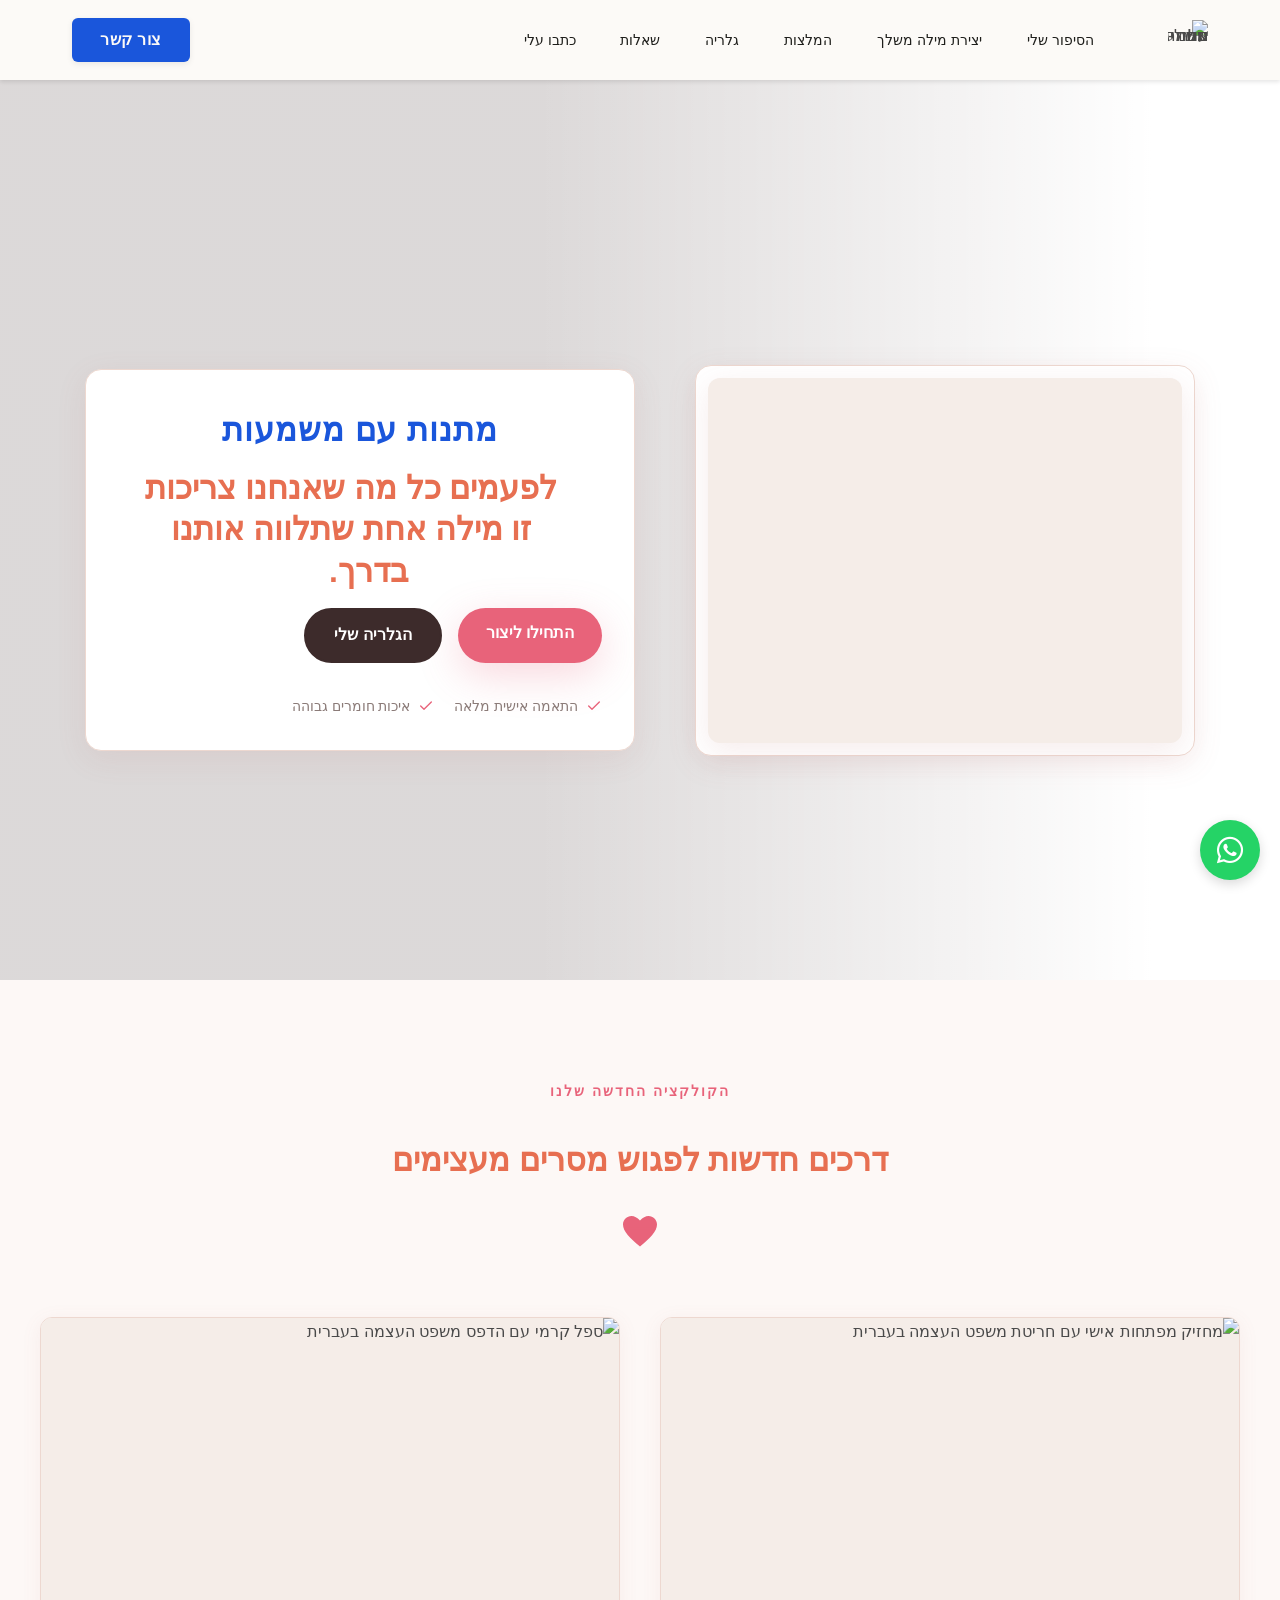
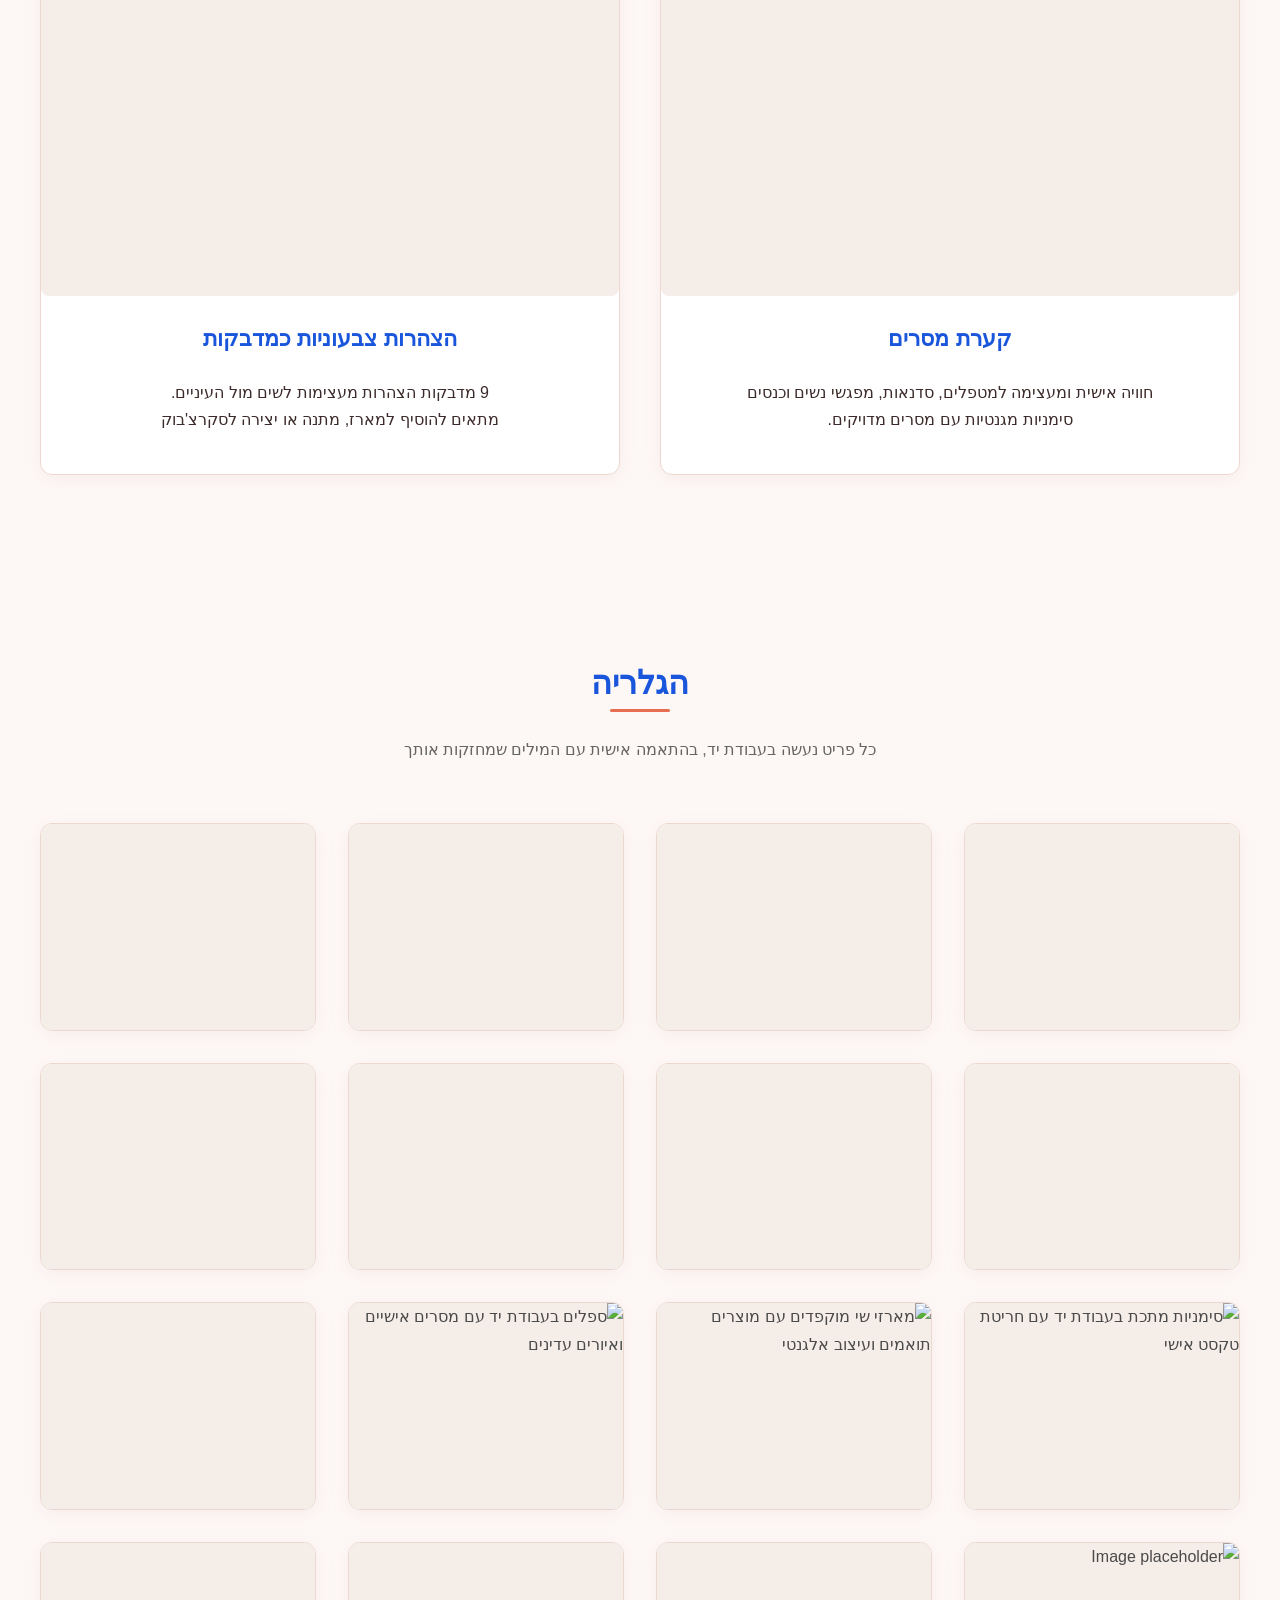
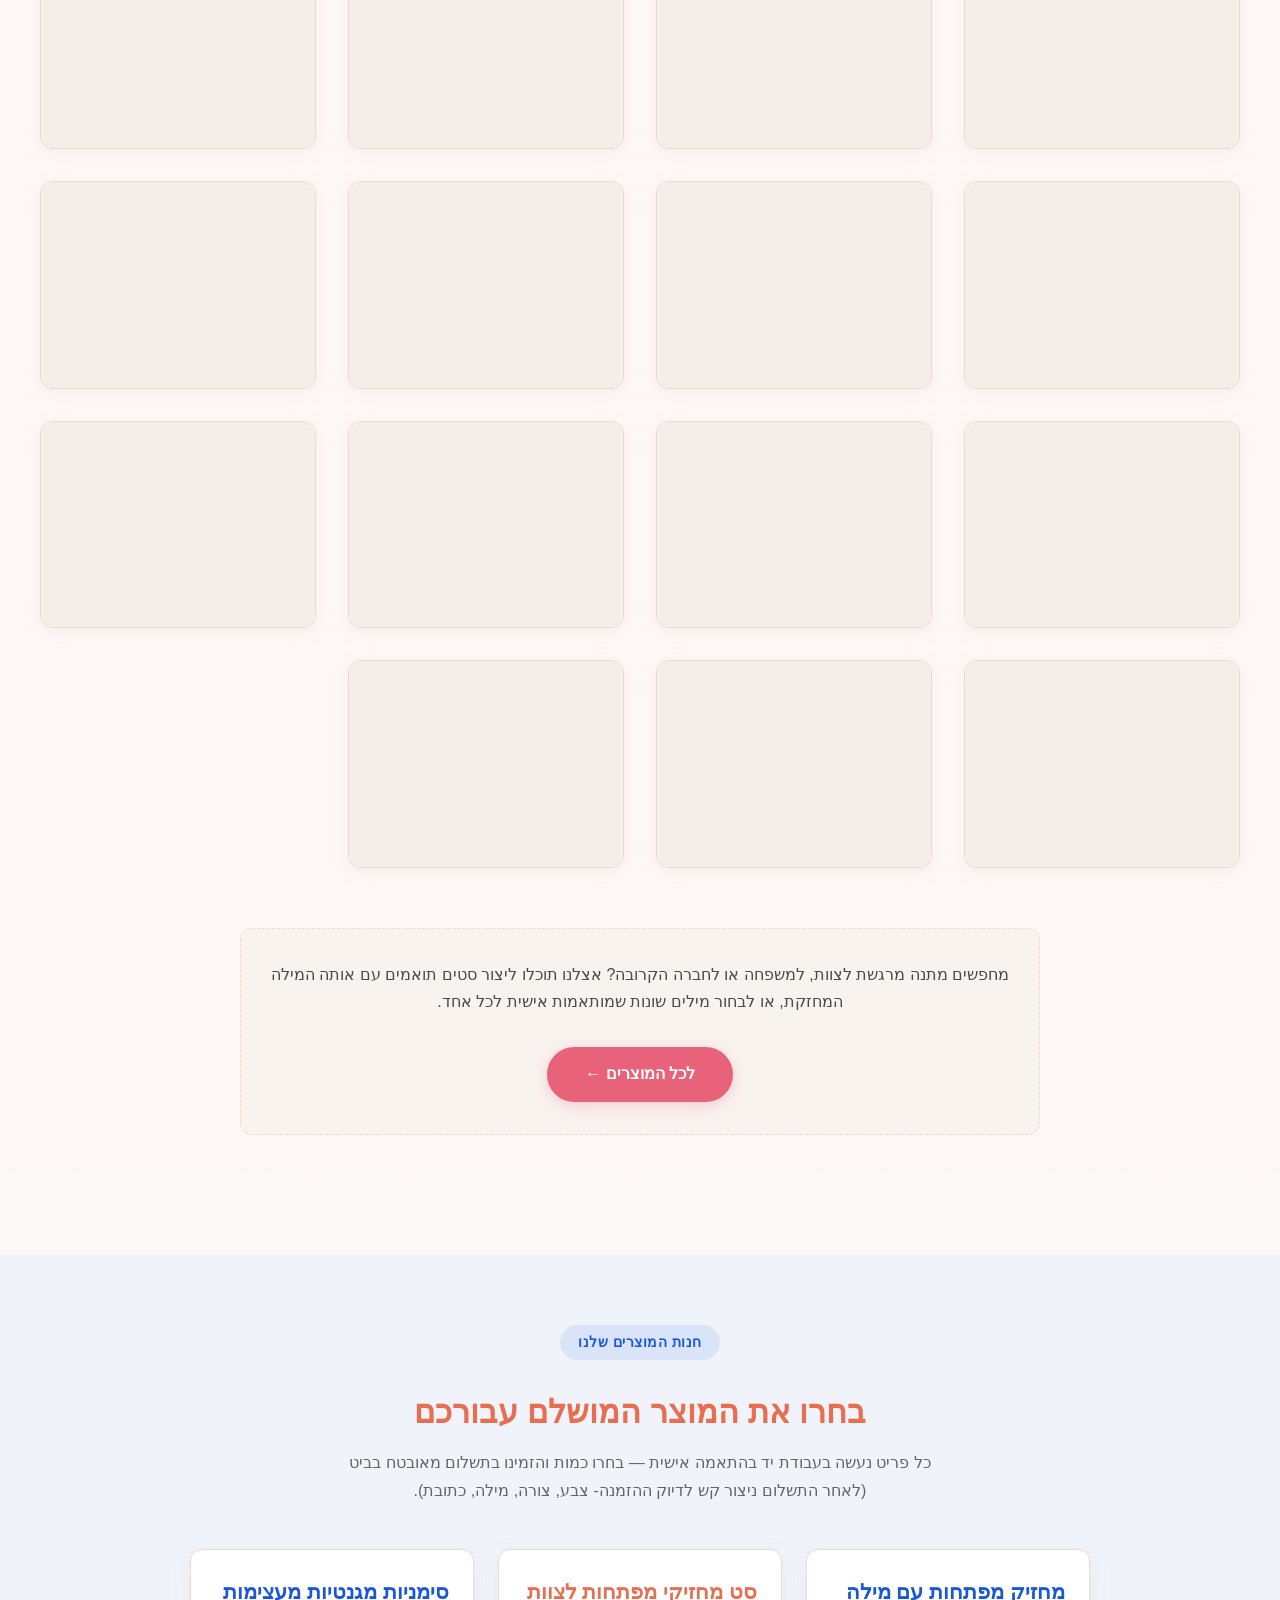
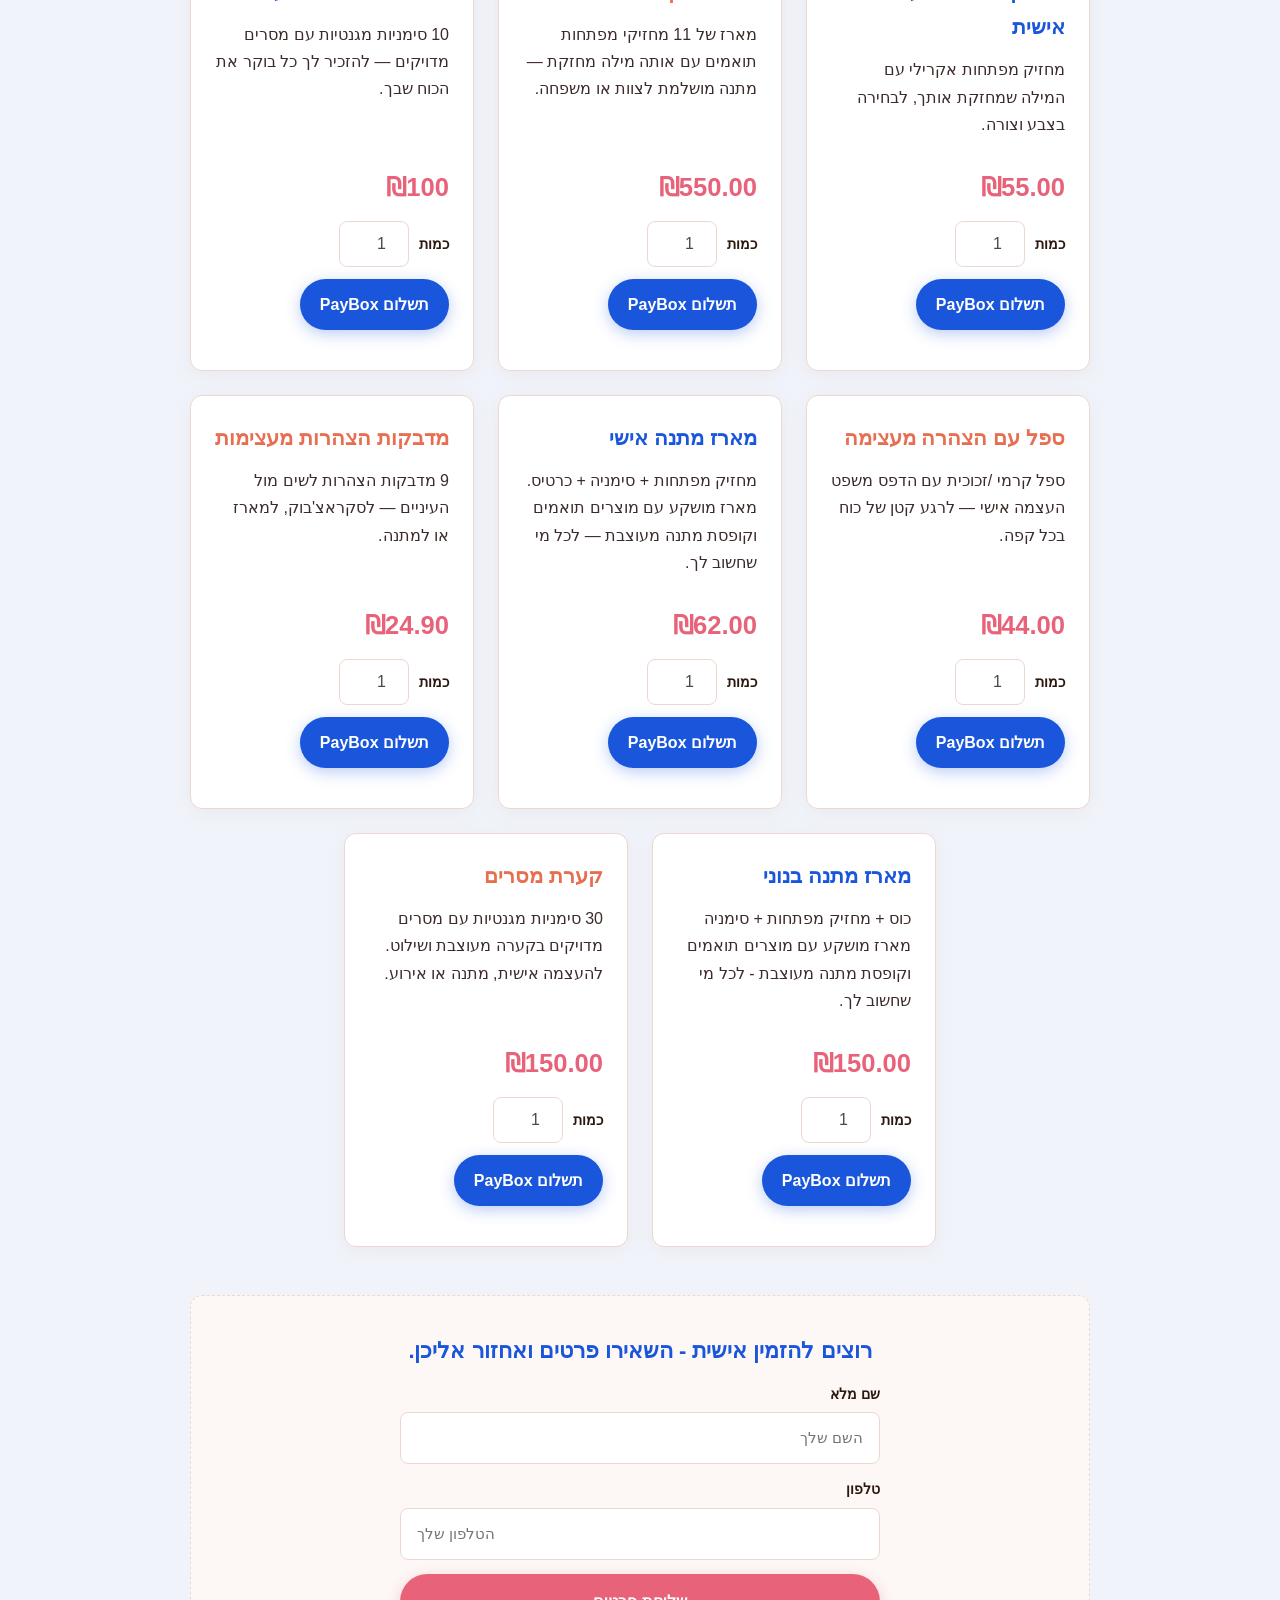
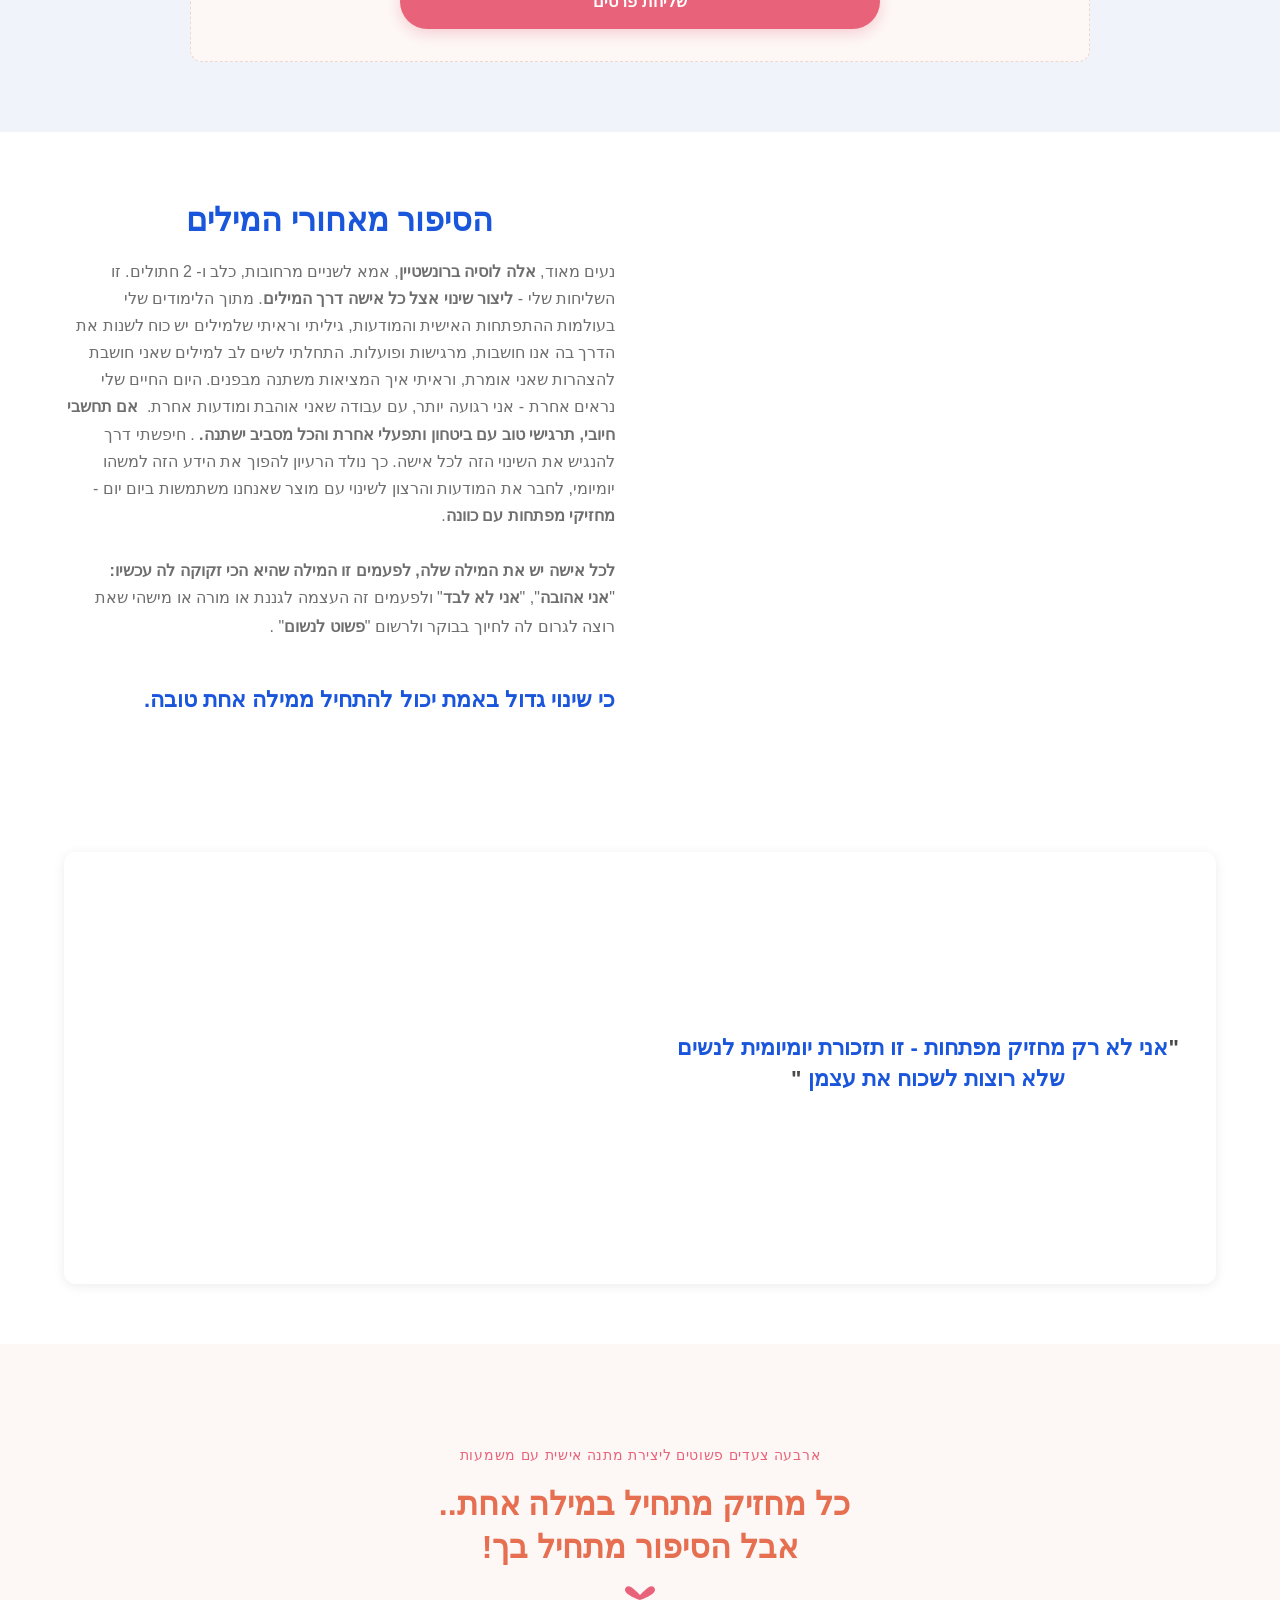
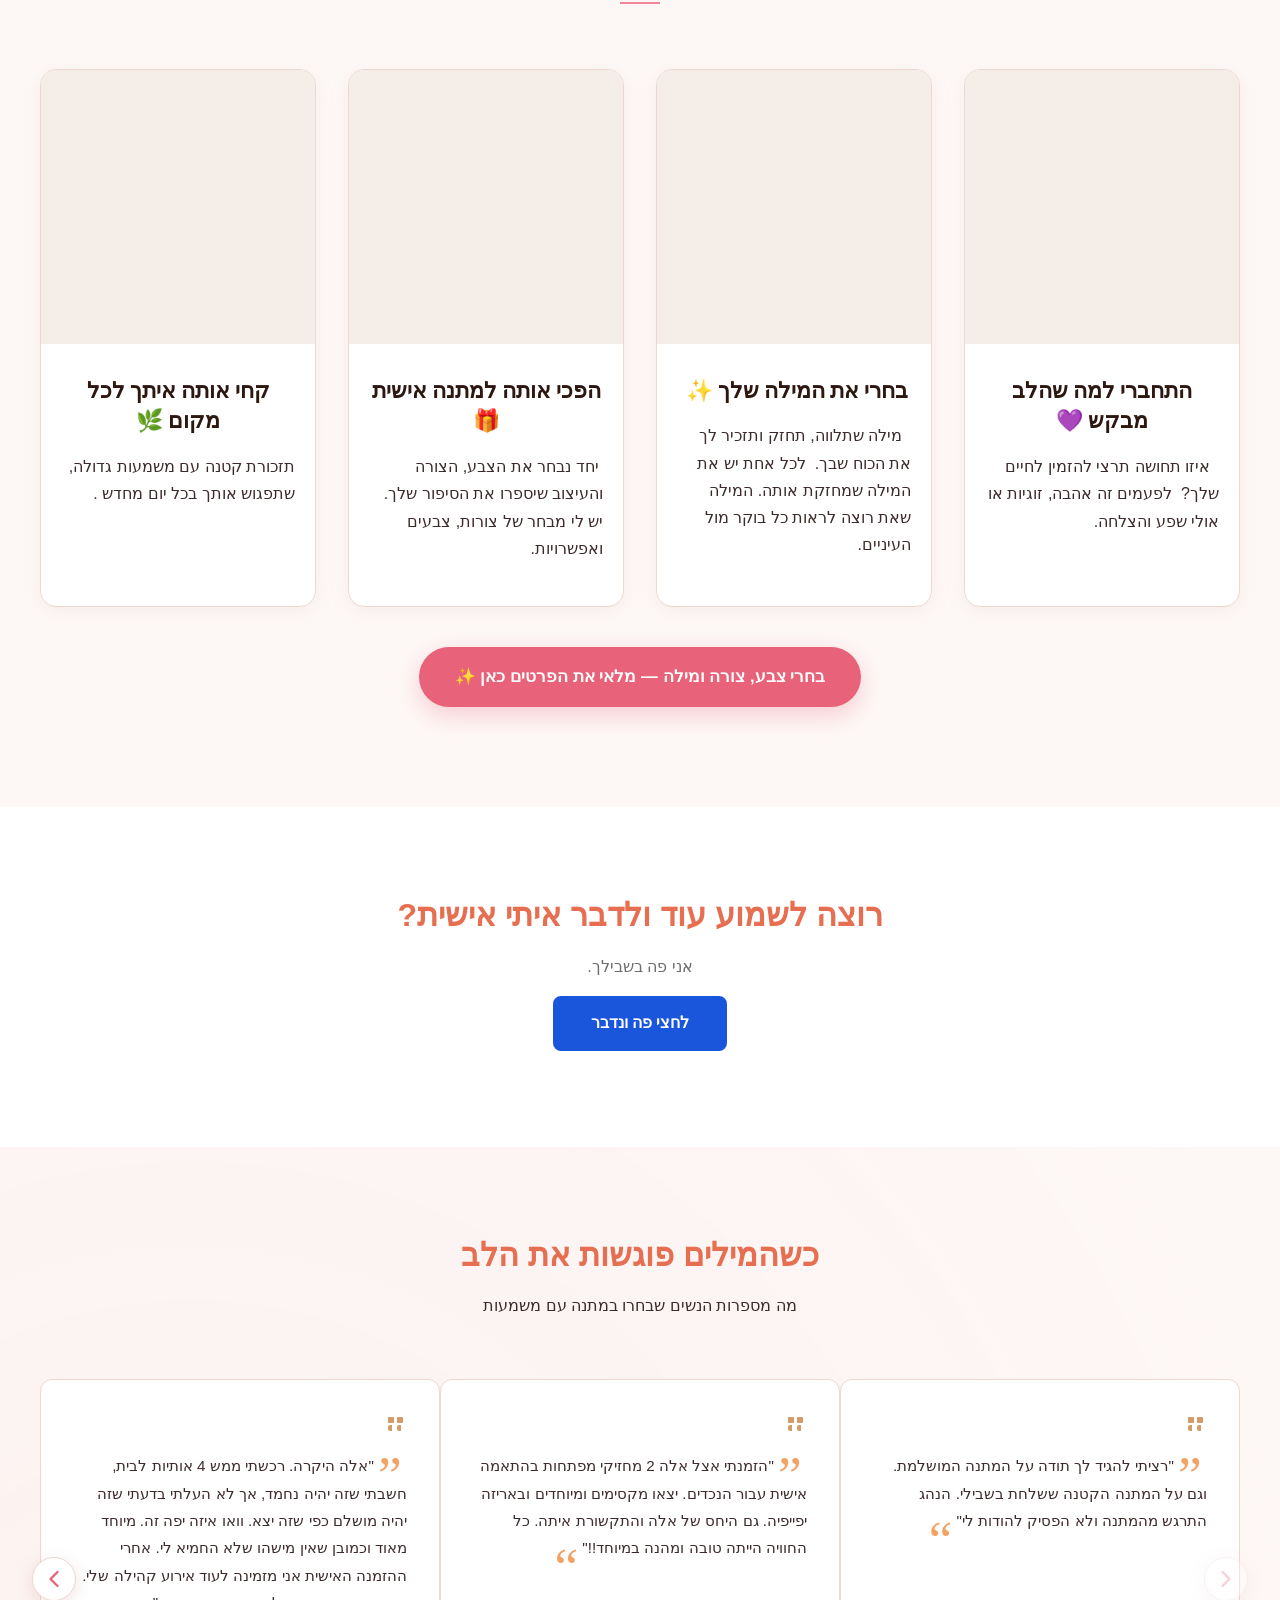
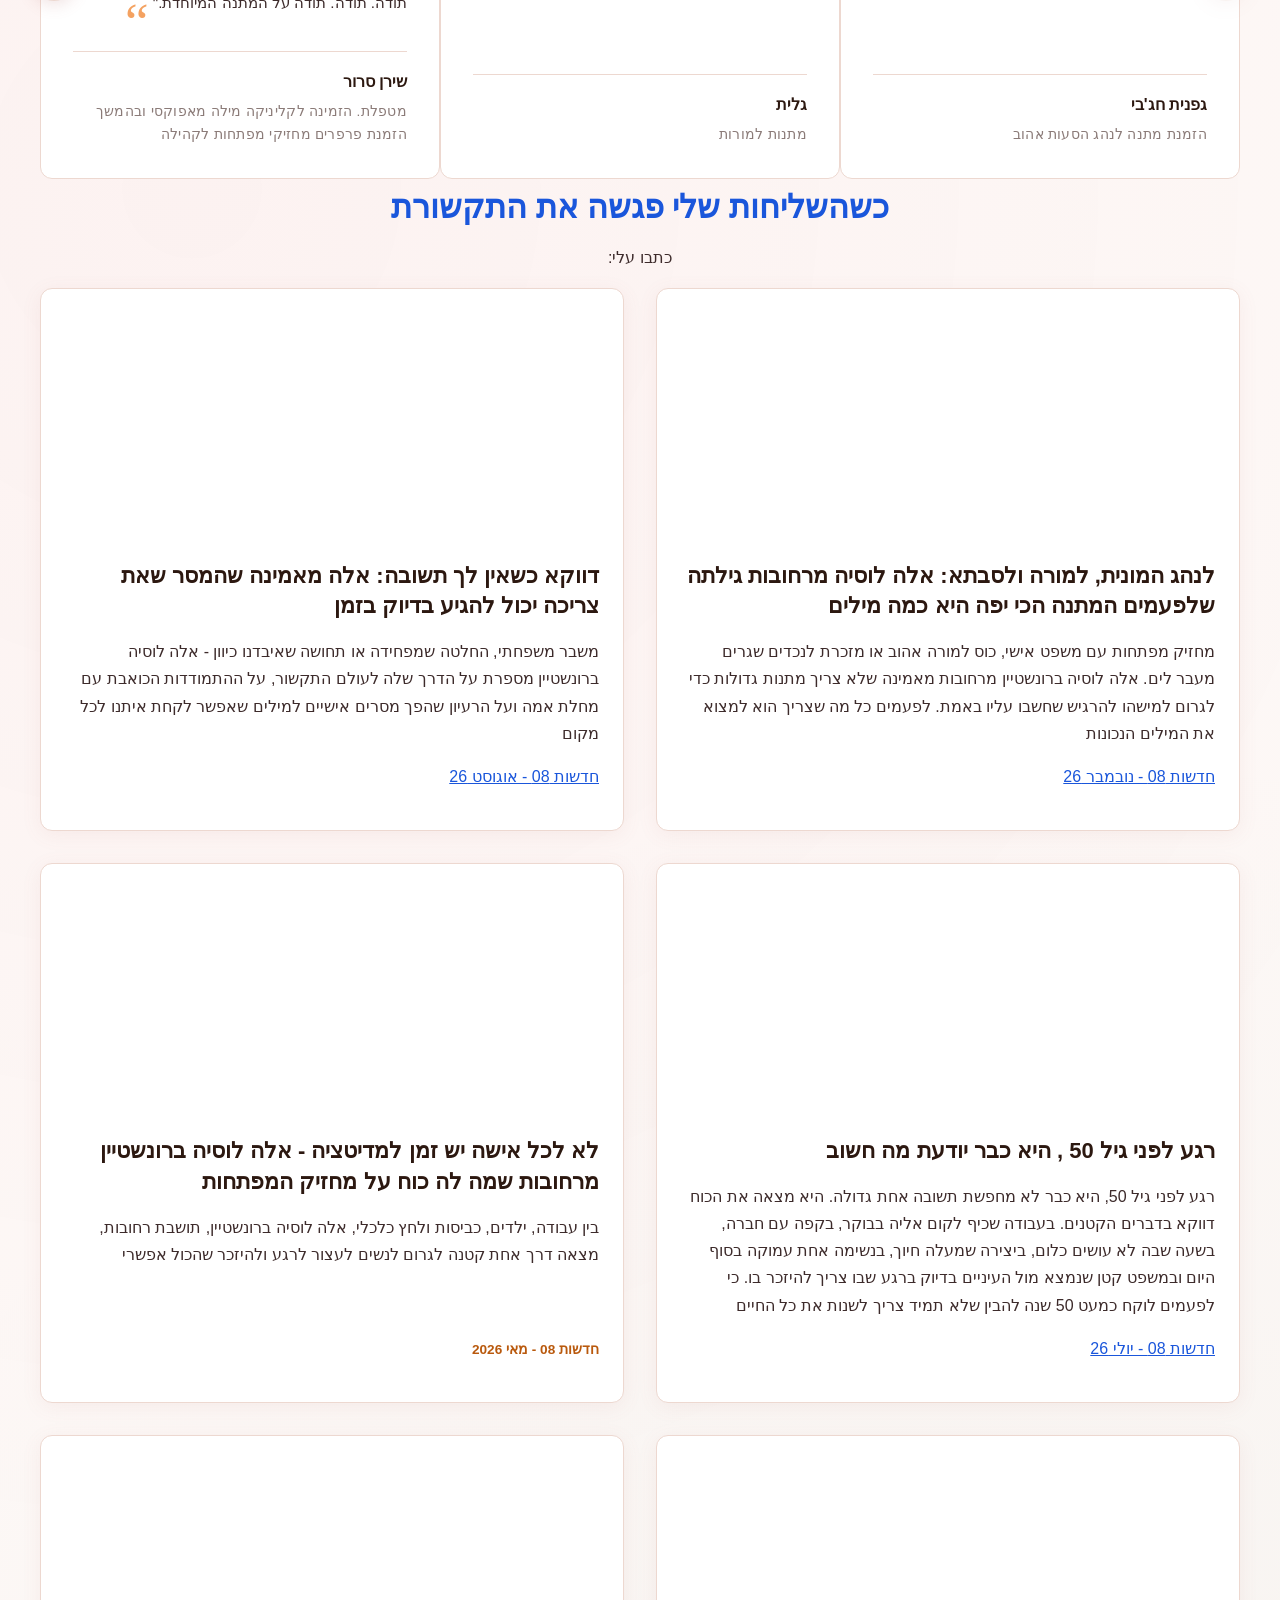
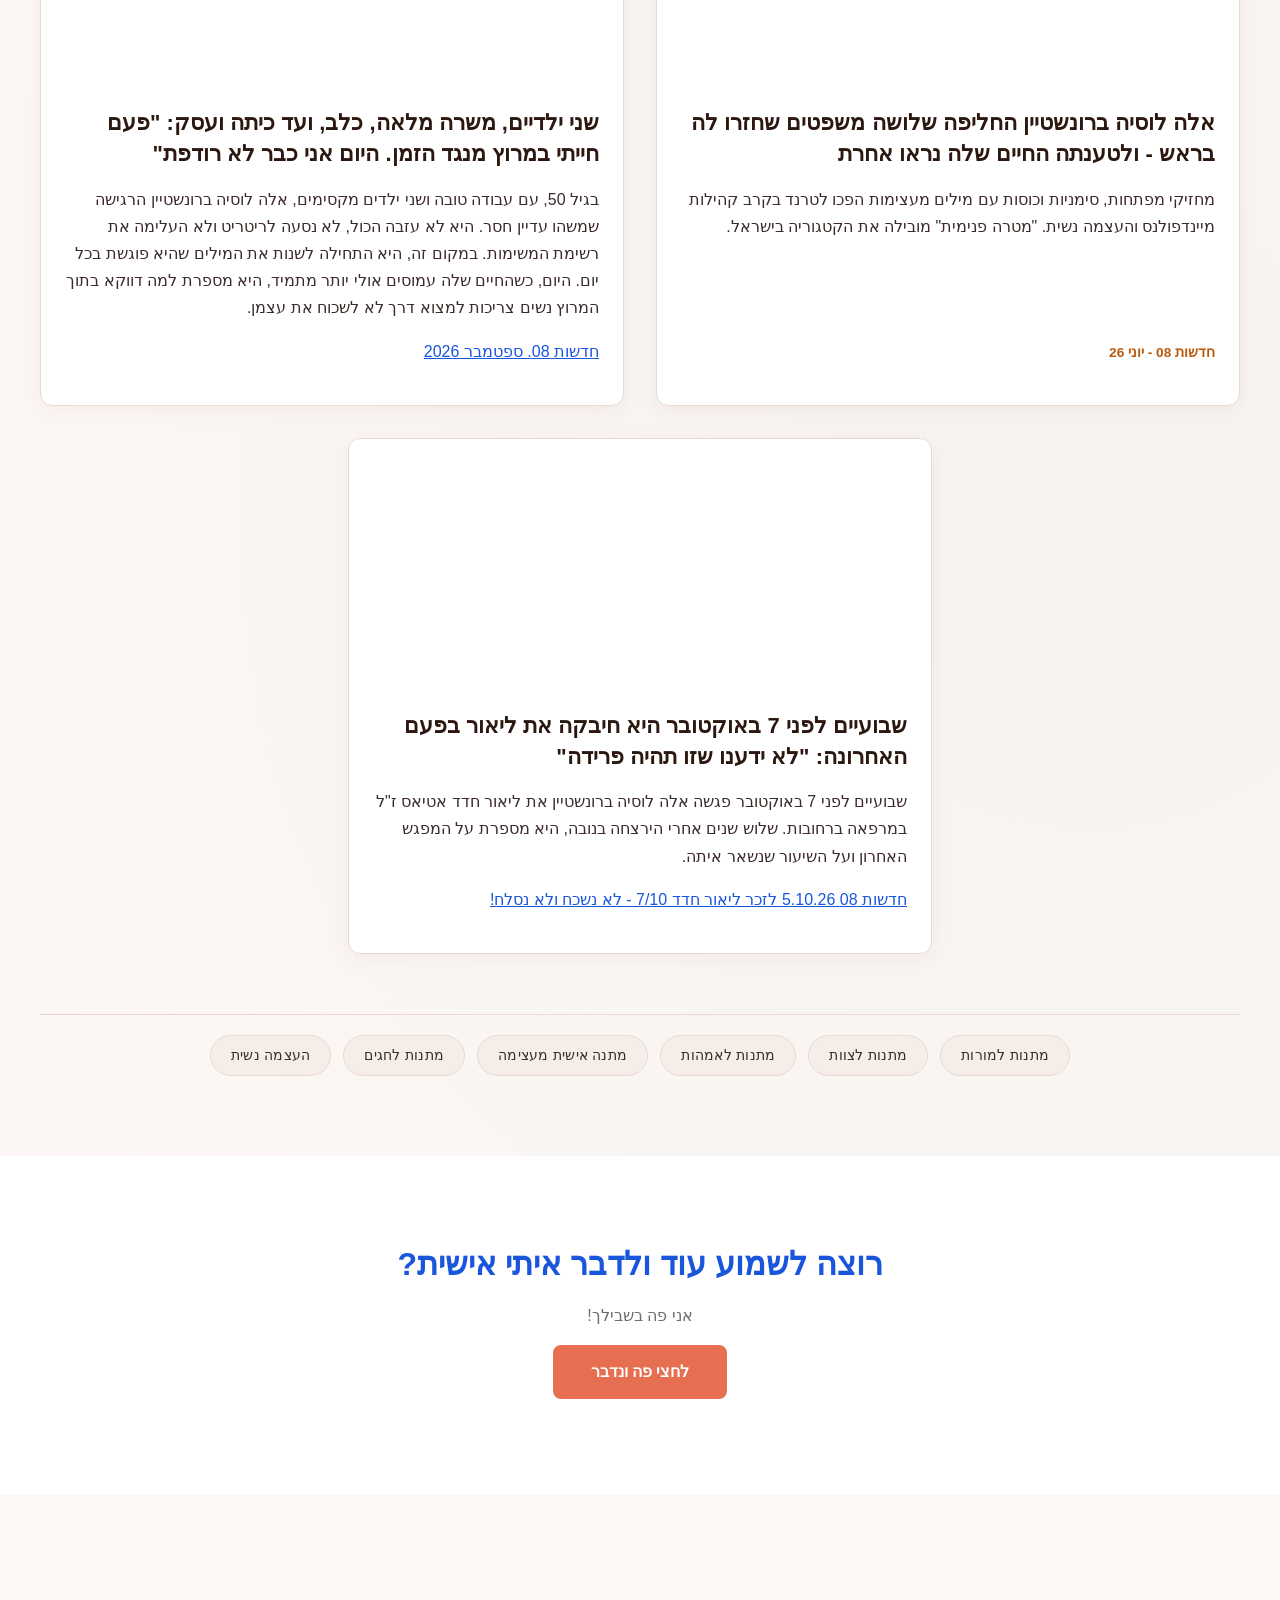
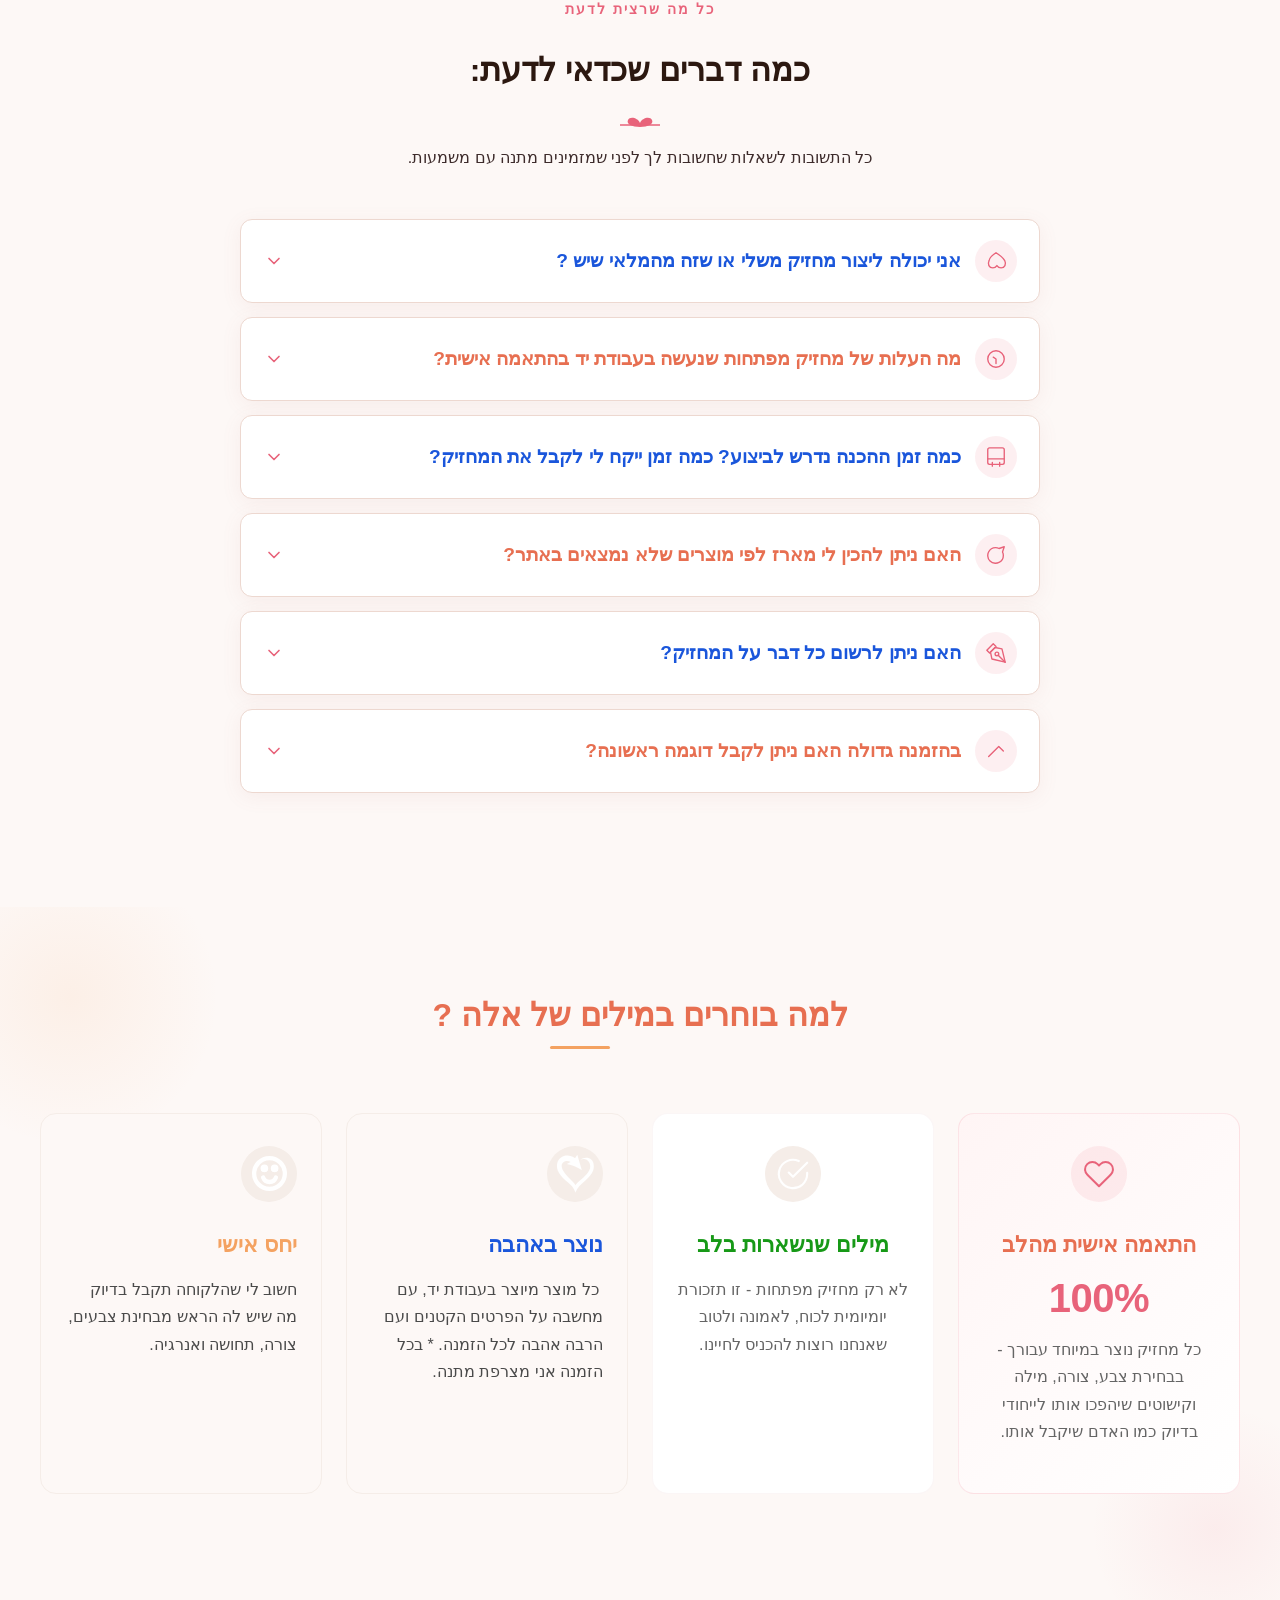
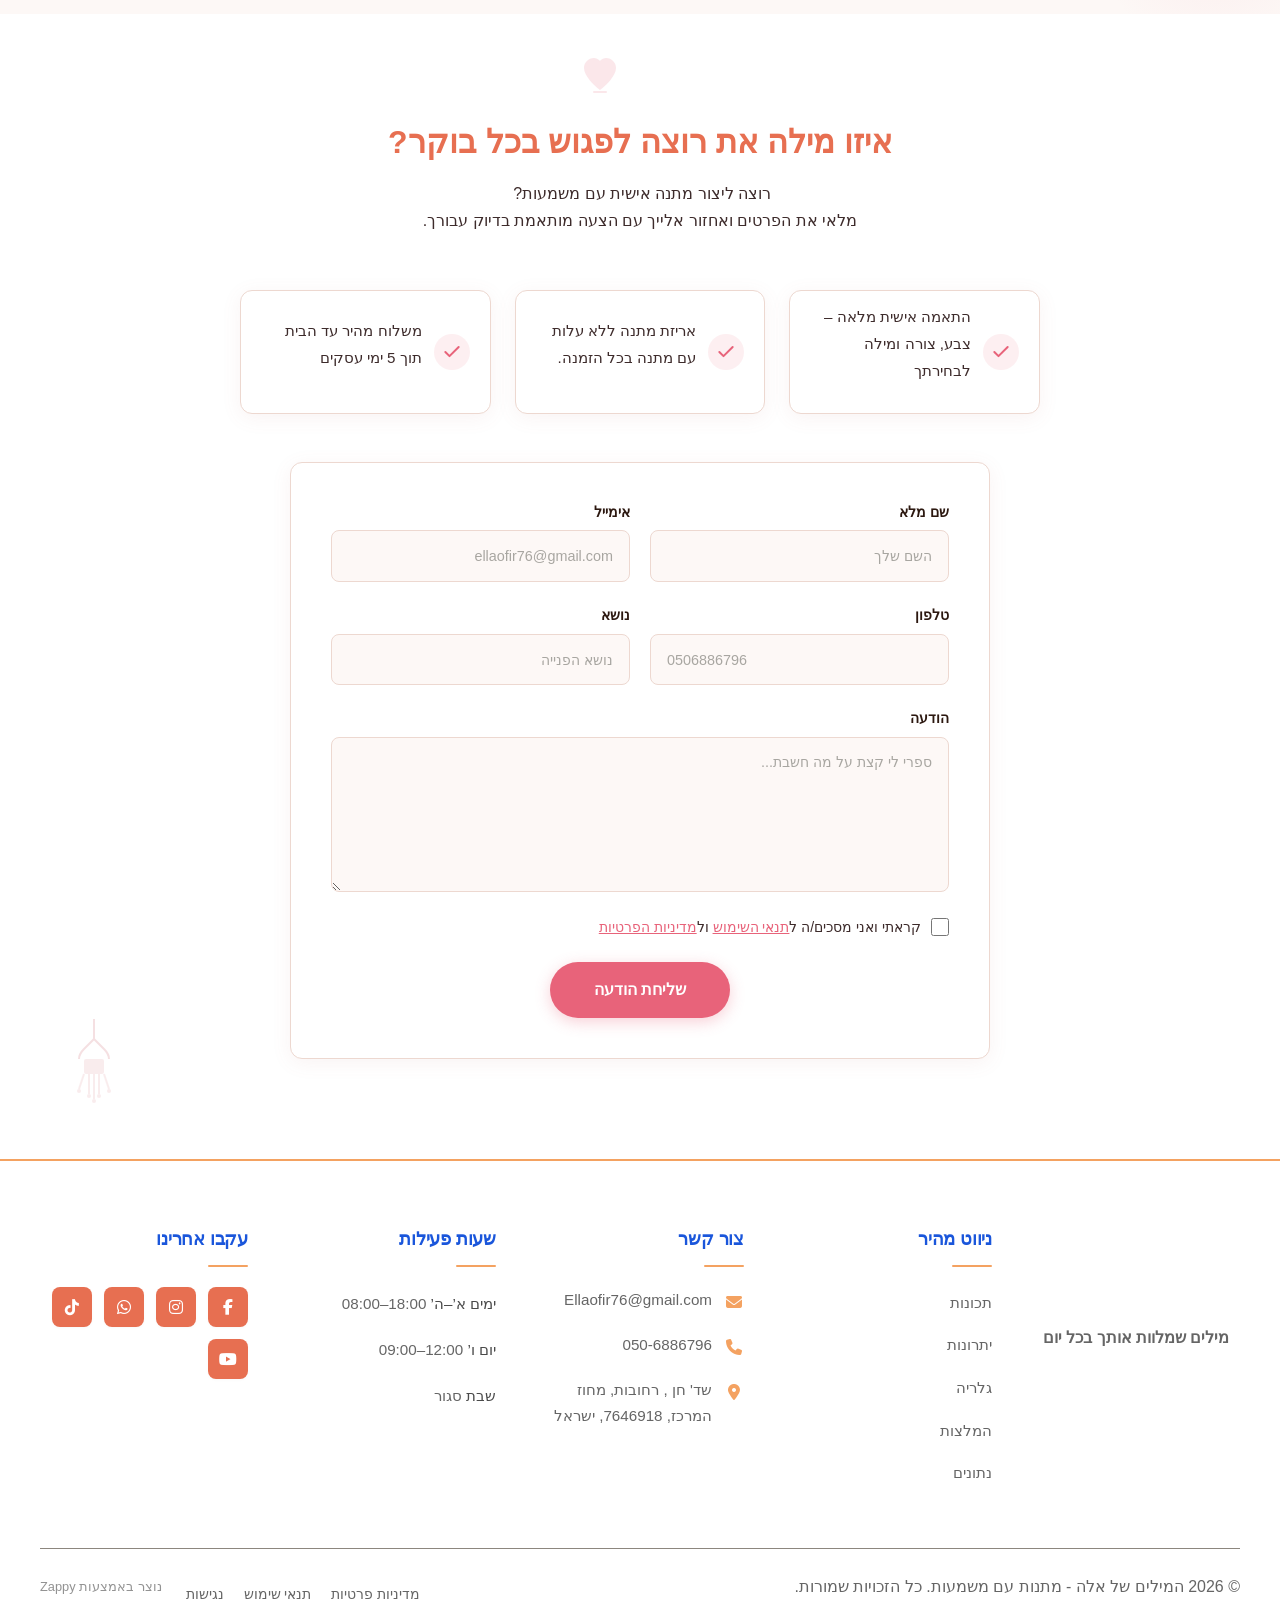
==== commit cce06003: "Background sync: Progressive GitHub Sync" ====
--- a/index.html
+++ b/index.html
@@ -4367,7 +4367,9 @@
         </div>
       </div>
 
-    </div>
+    <div class="home-section-1-section__cta-wrap" style="grid-column: 1 / -1; display: flex; justify-content: center; margin-top: 8px;">
+  <a href="#" class="home-section-1-section__cta-btn" data-element-id="btn-steps-google-form" target="_blank" rel="noopener noreferrer" style="display: inline-flex; align-items: center; gap: 10px; background: #E8637A; color: #FFFFFF; padding: 16px 36px; border-radius: 100px; font-weight: 600; font-size: 1.05rem; text-decoration: none; box-shadow: 0 8px 24px rgba(232,99,122,0.3); transition: all 0.3s ease;">בחרי צבע, צורה ומילה — מלאי את הפרטים כאן ✨</a>
+</div></div>
   </div>
 </section>
 
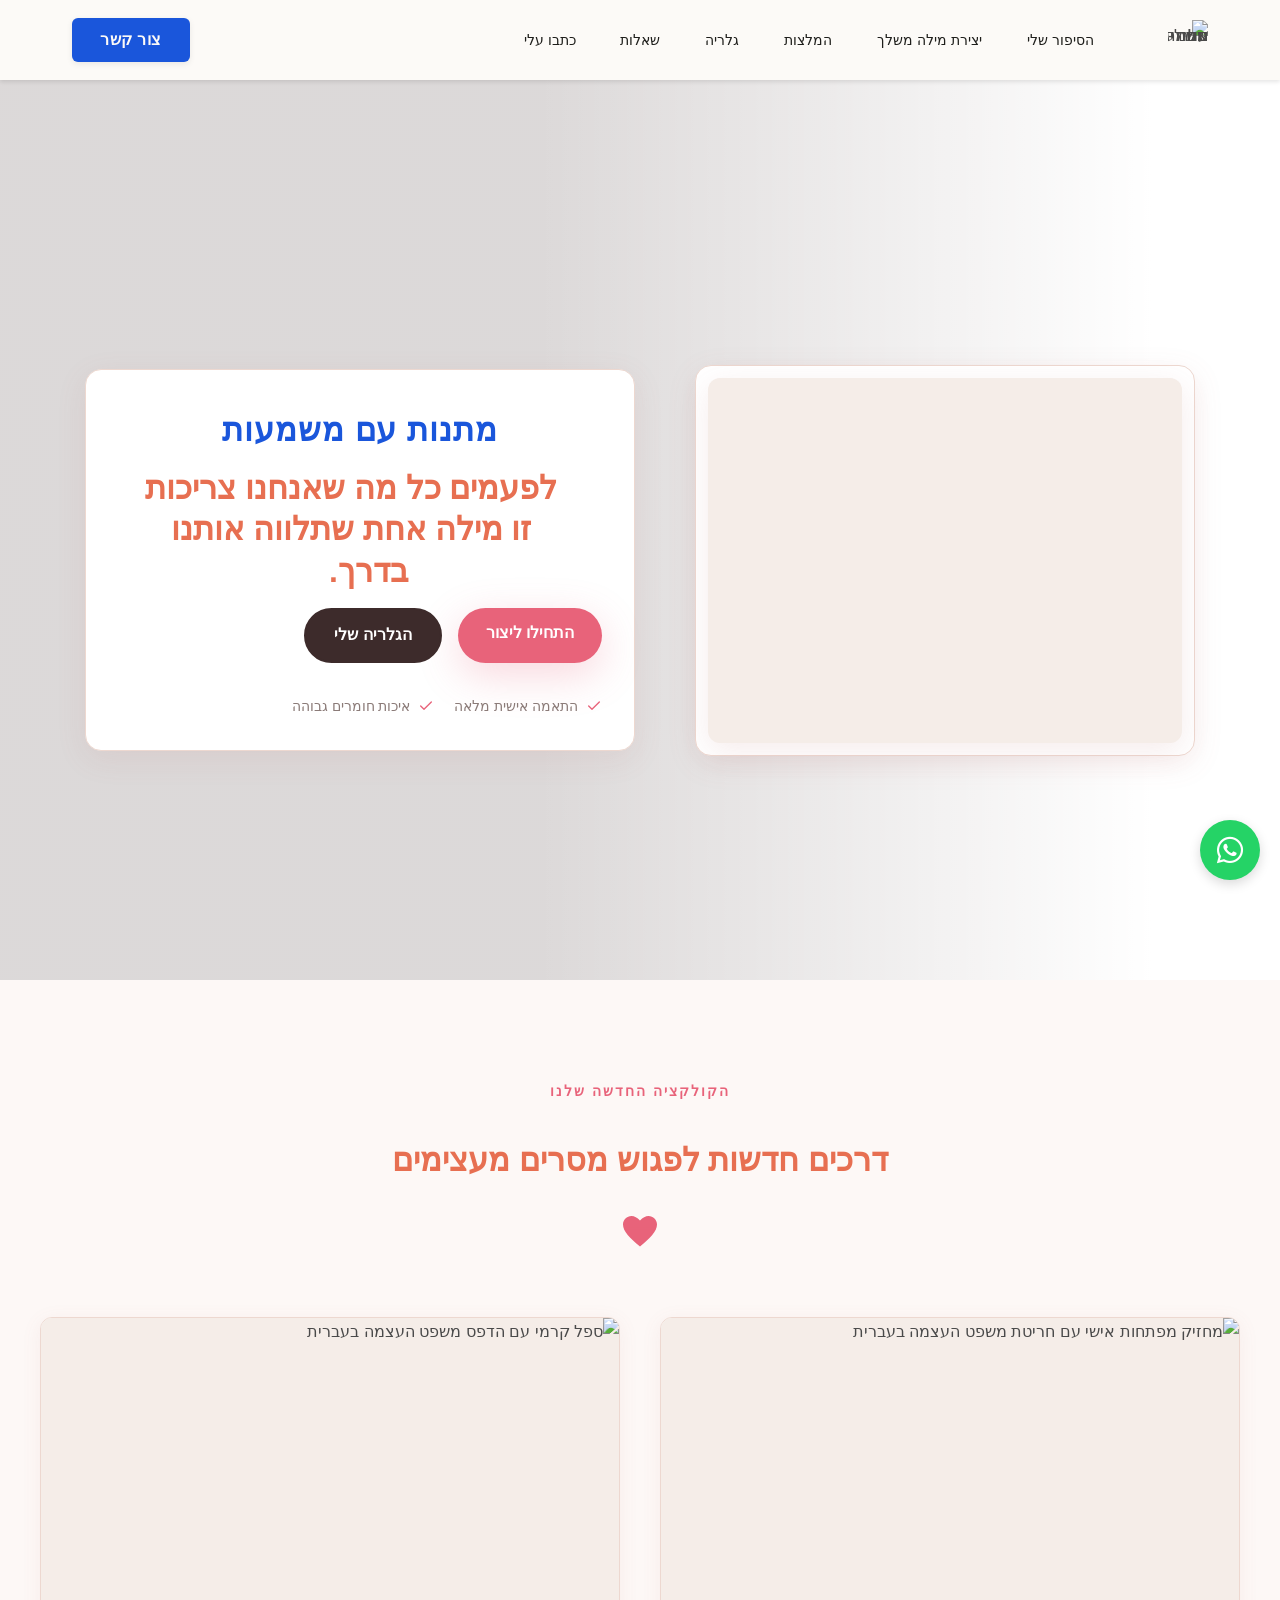
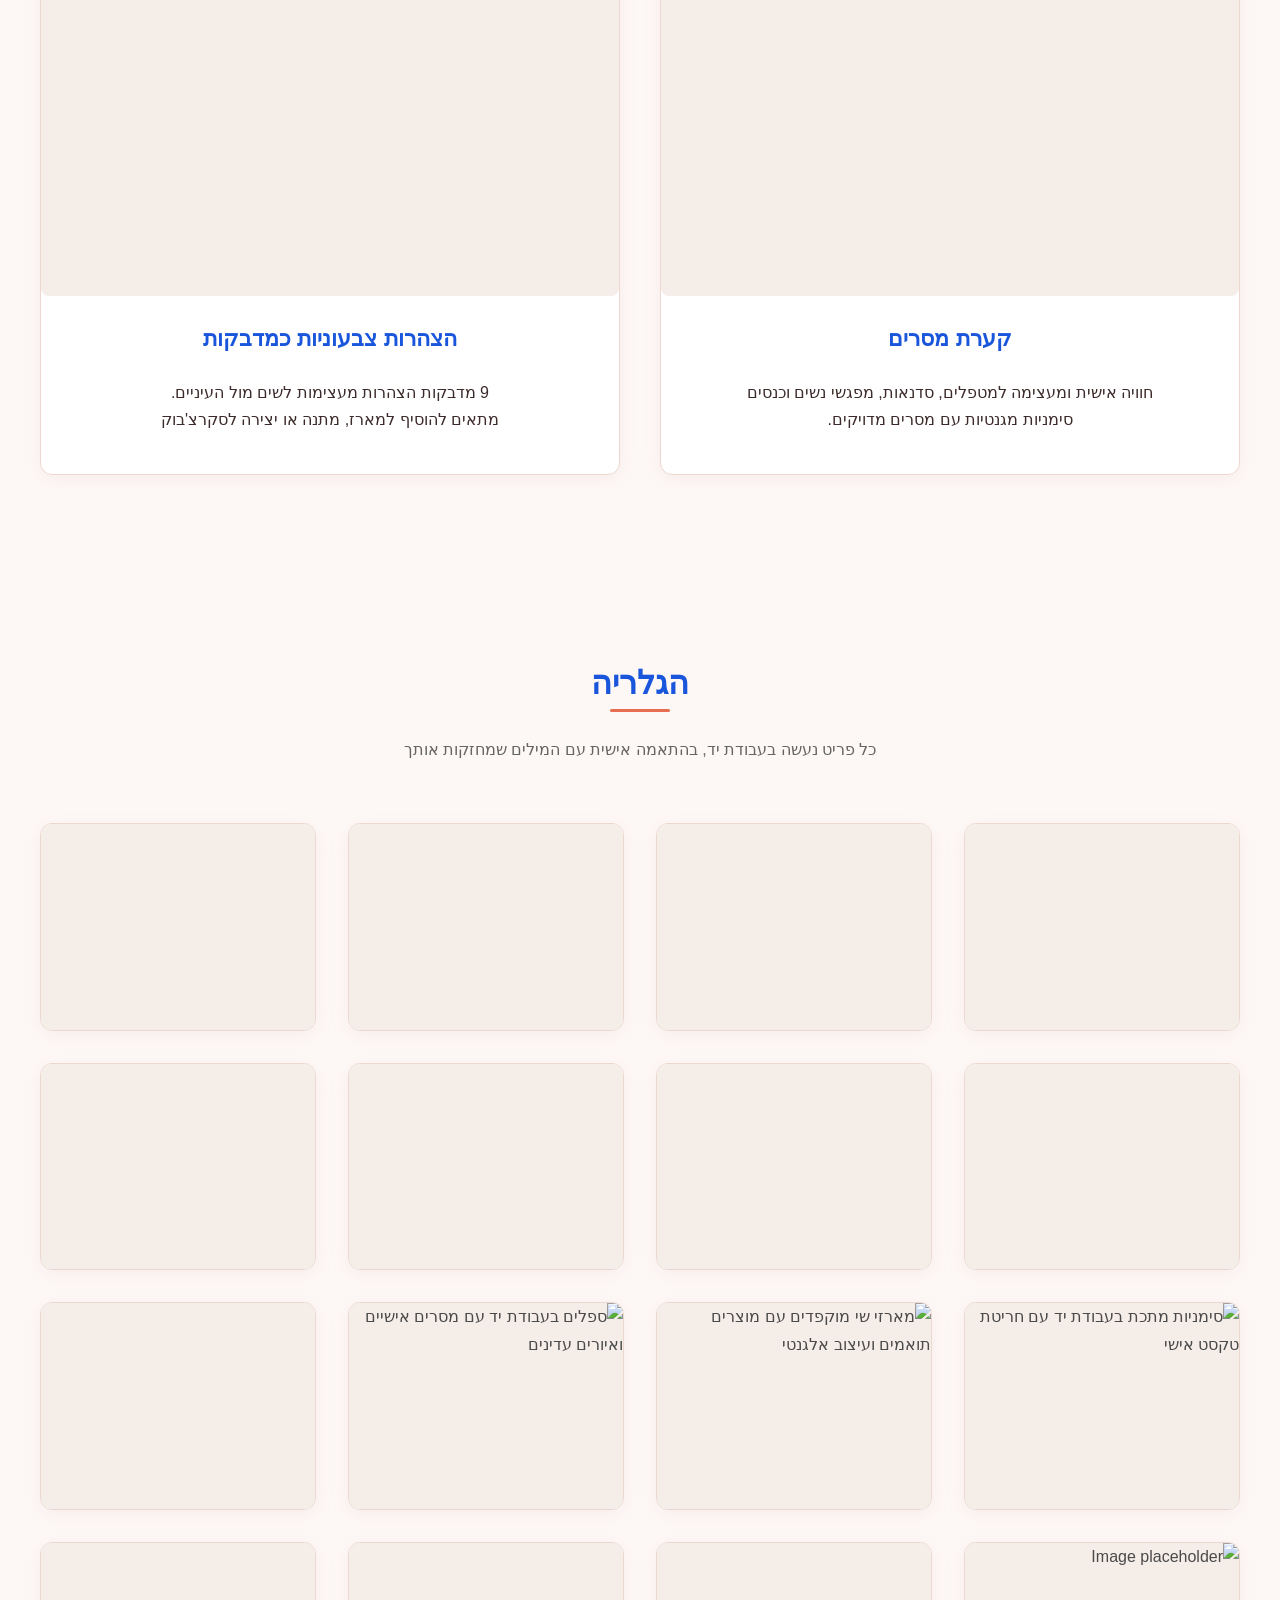
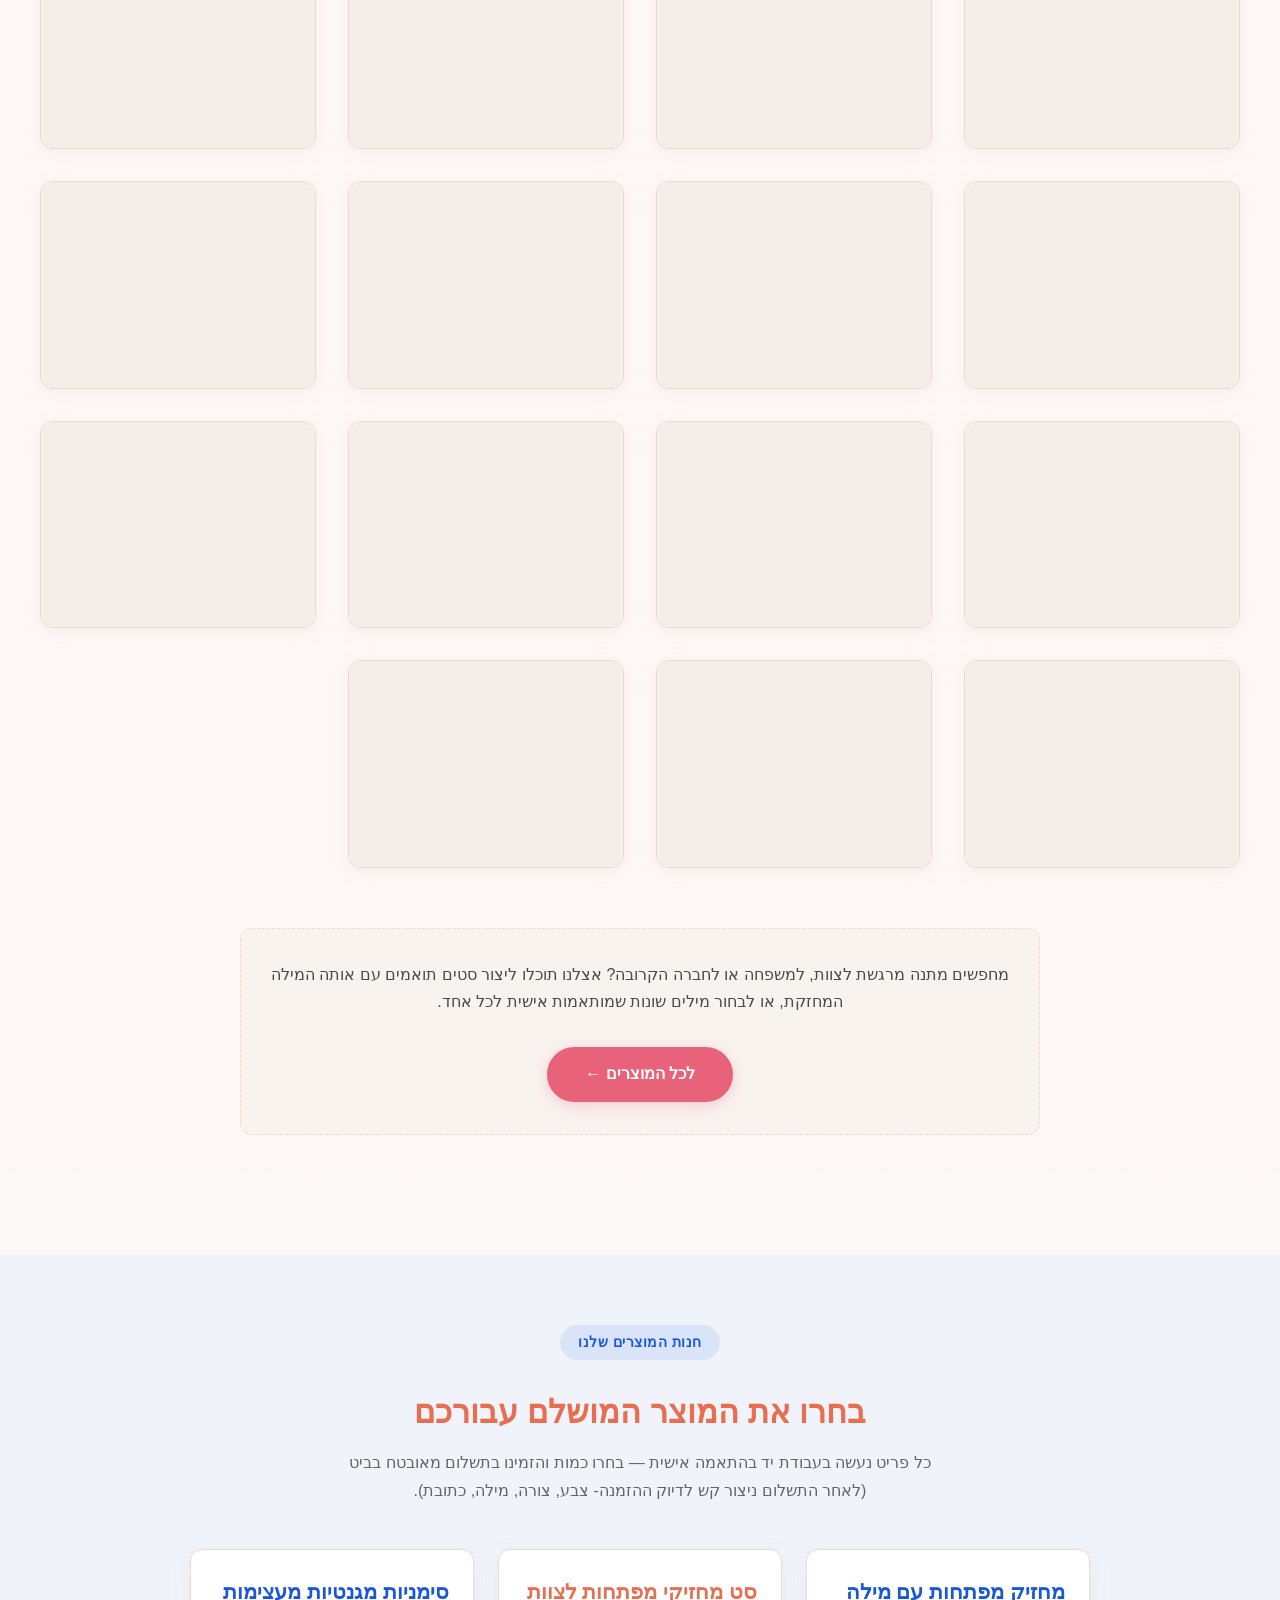
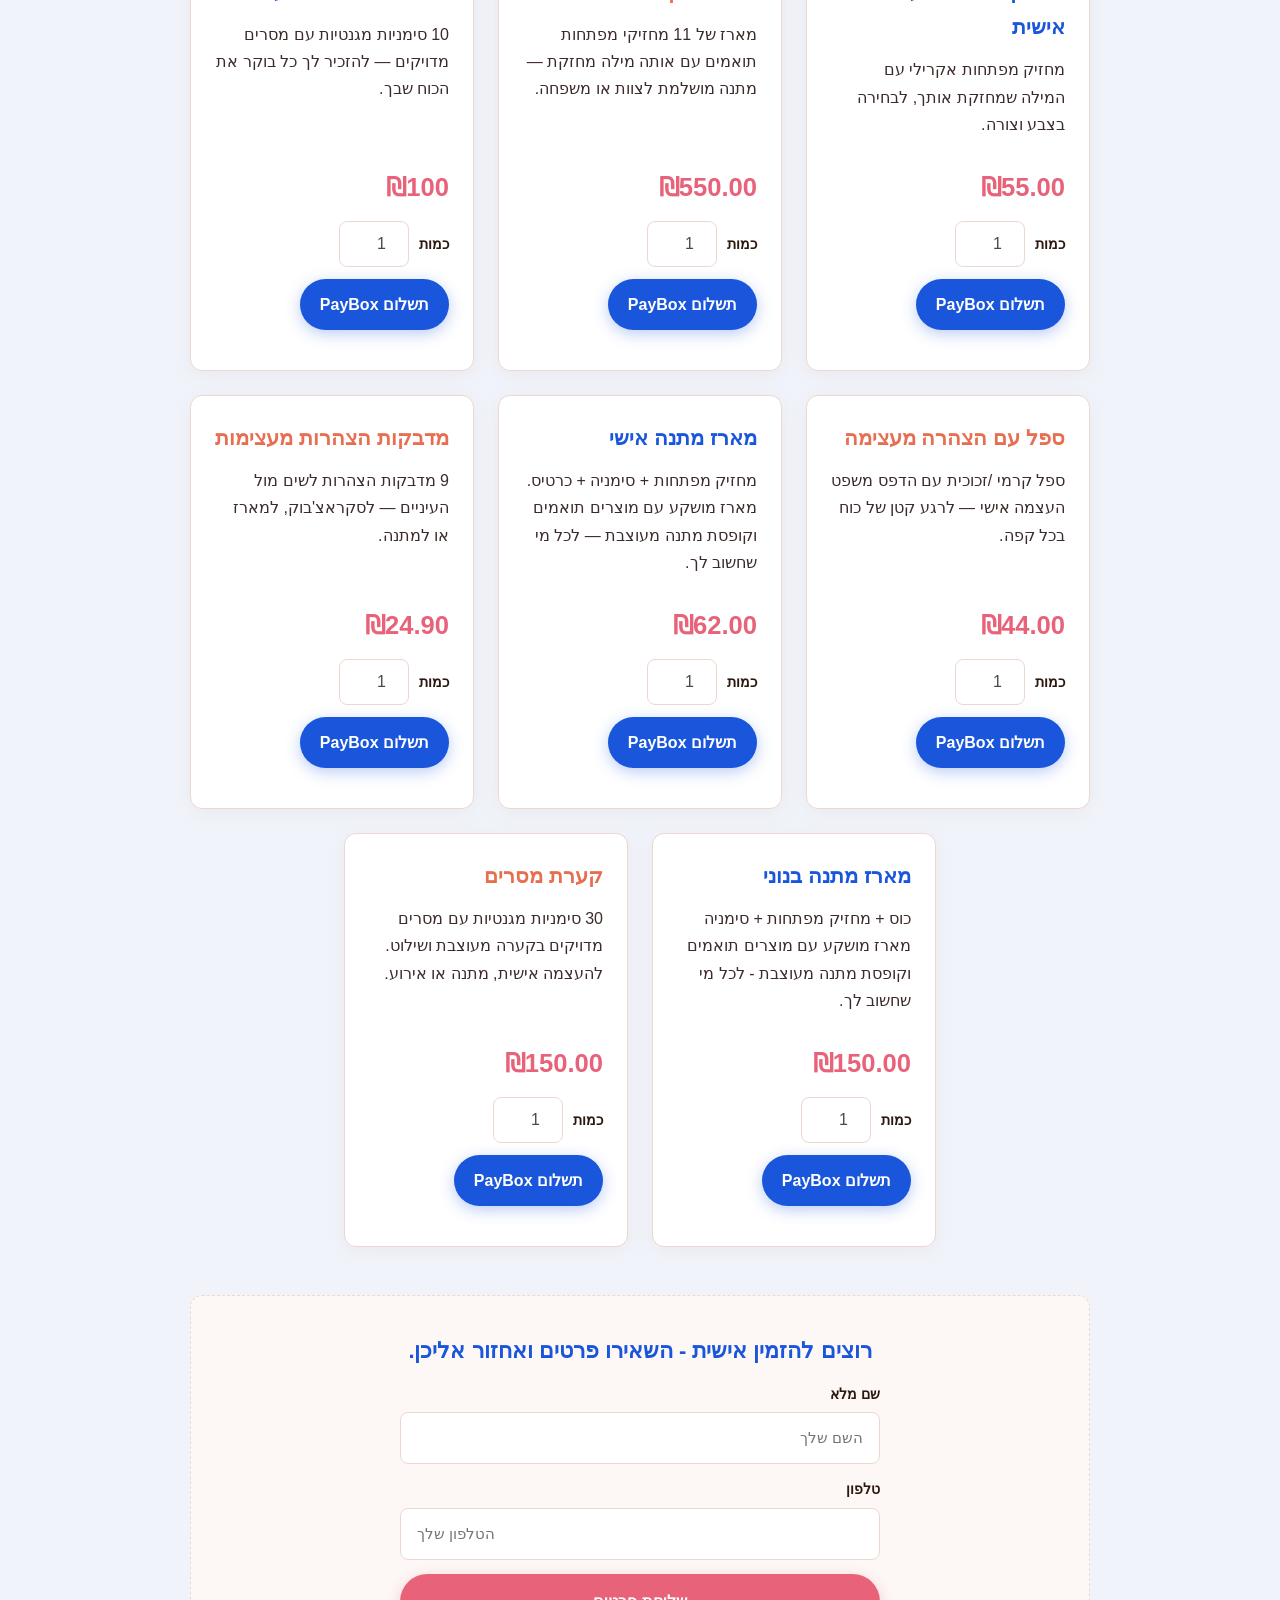
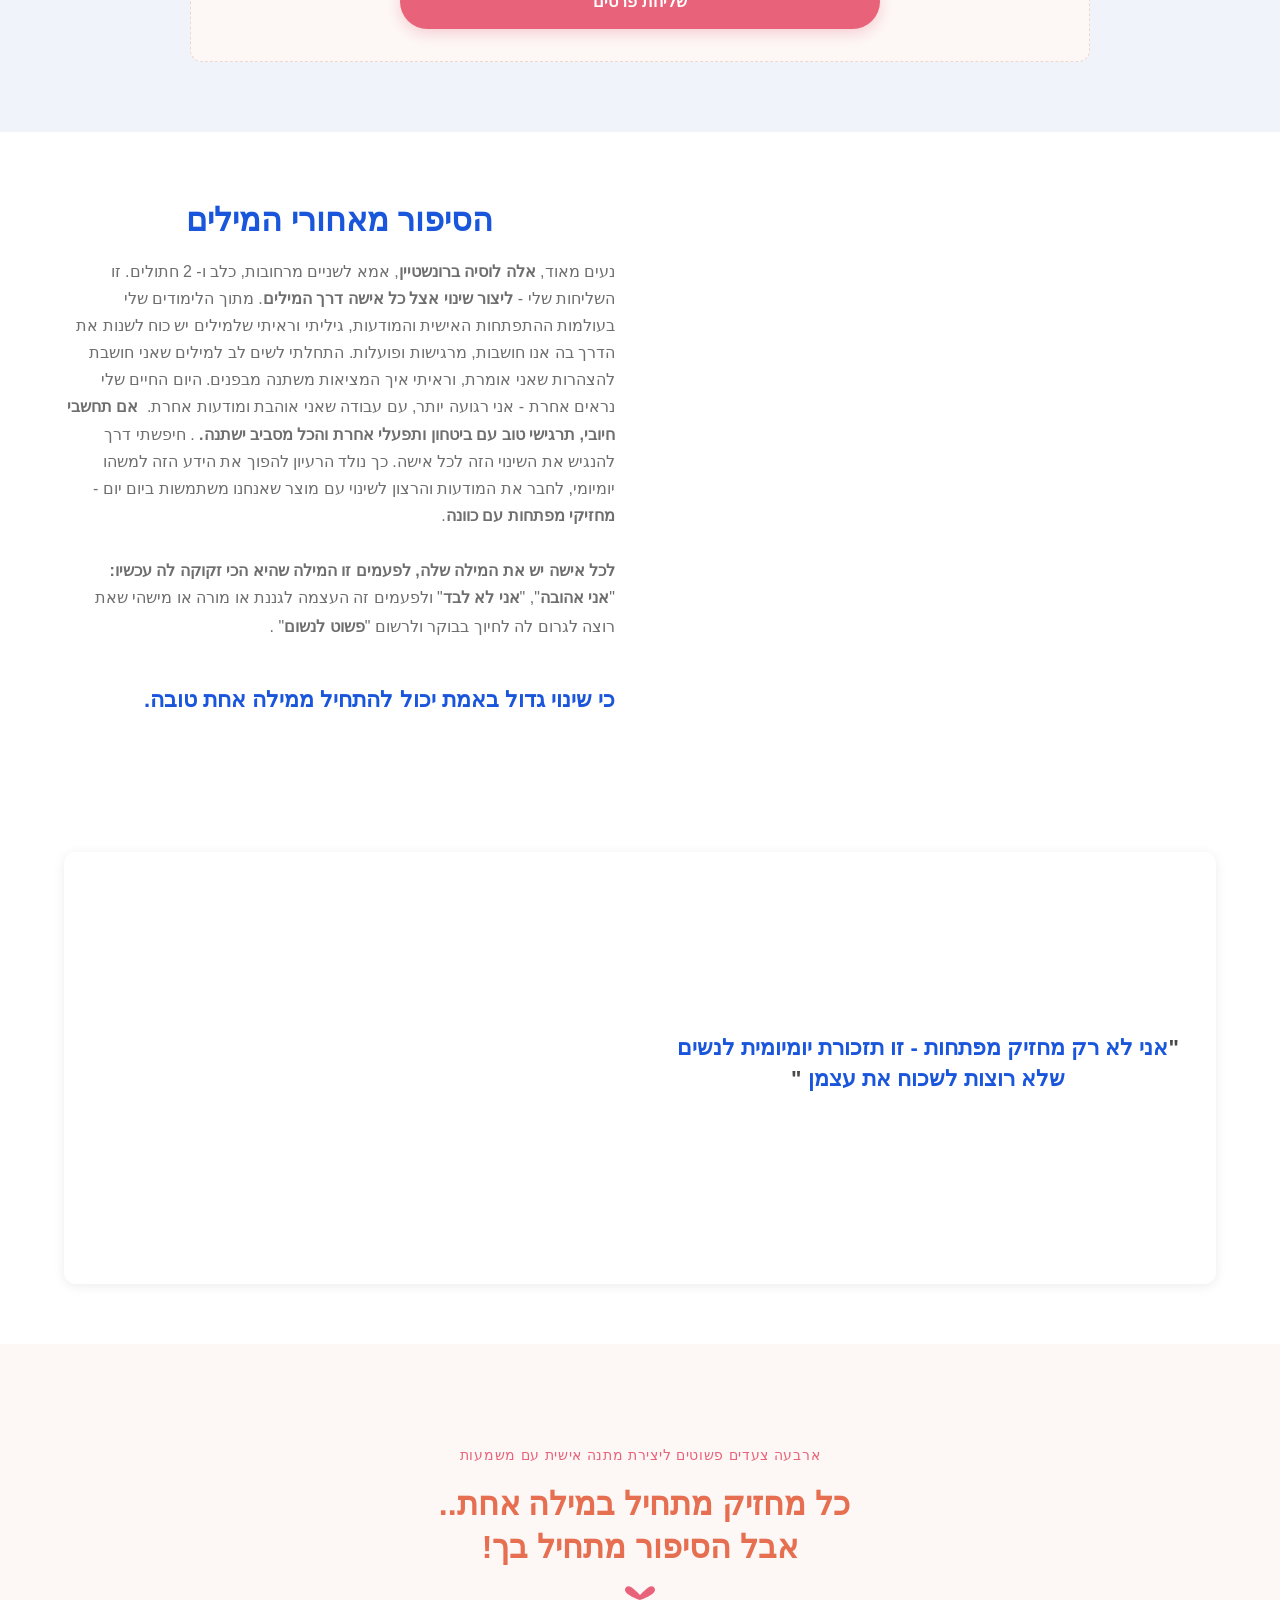
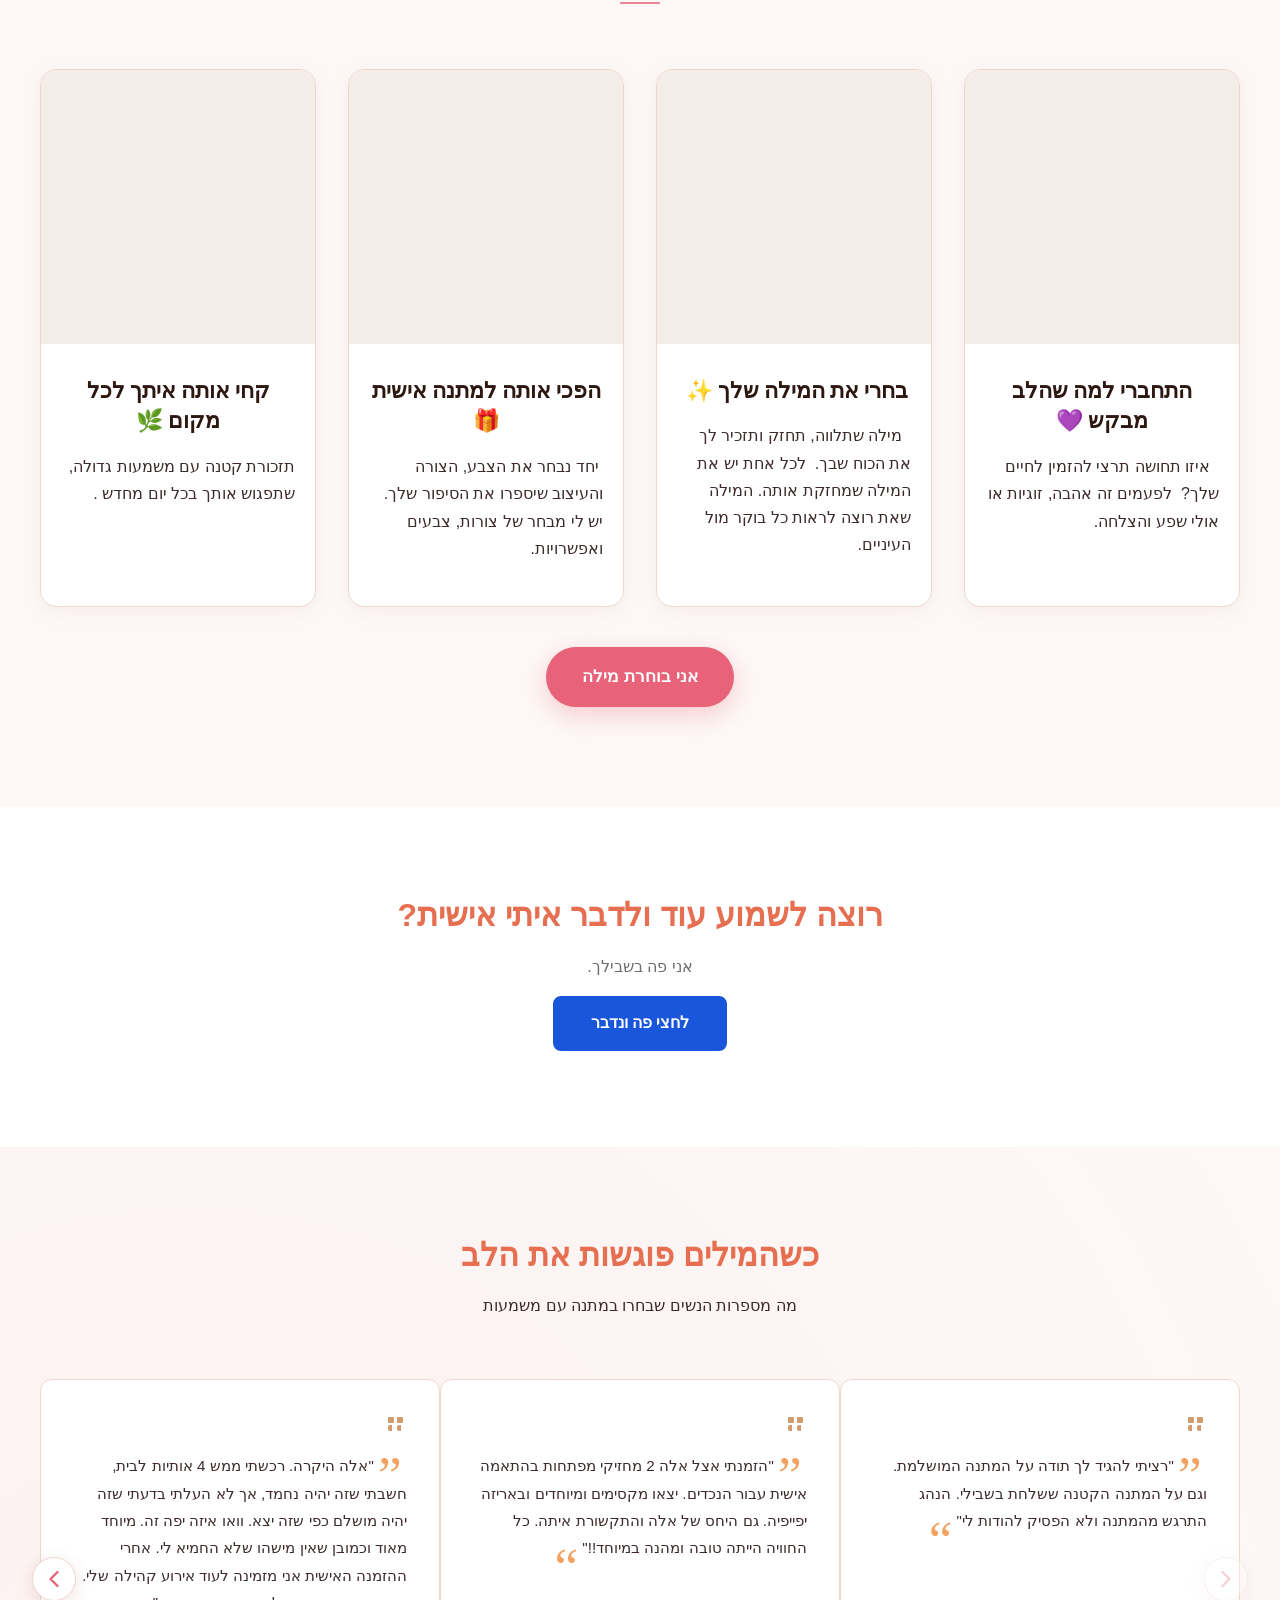
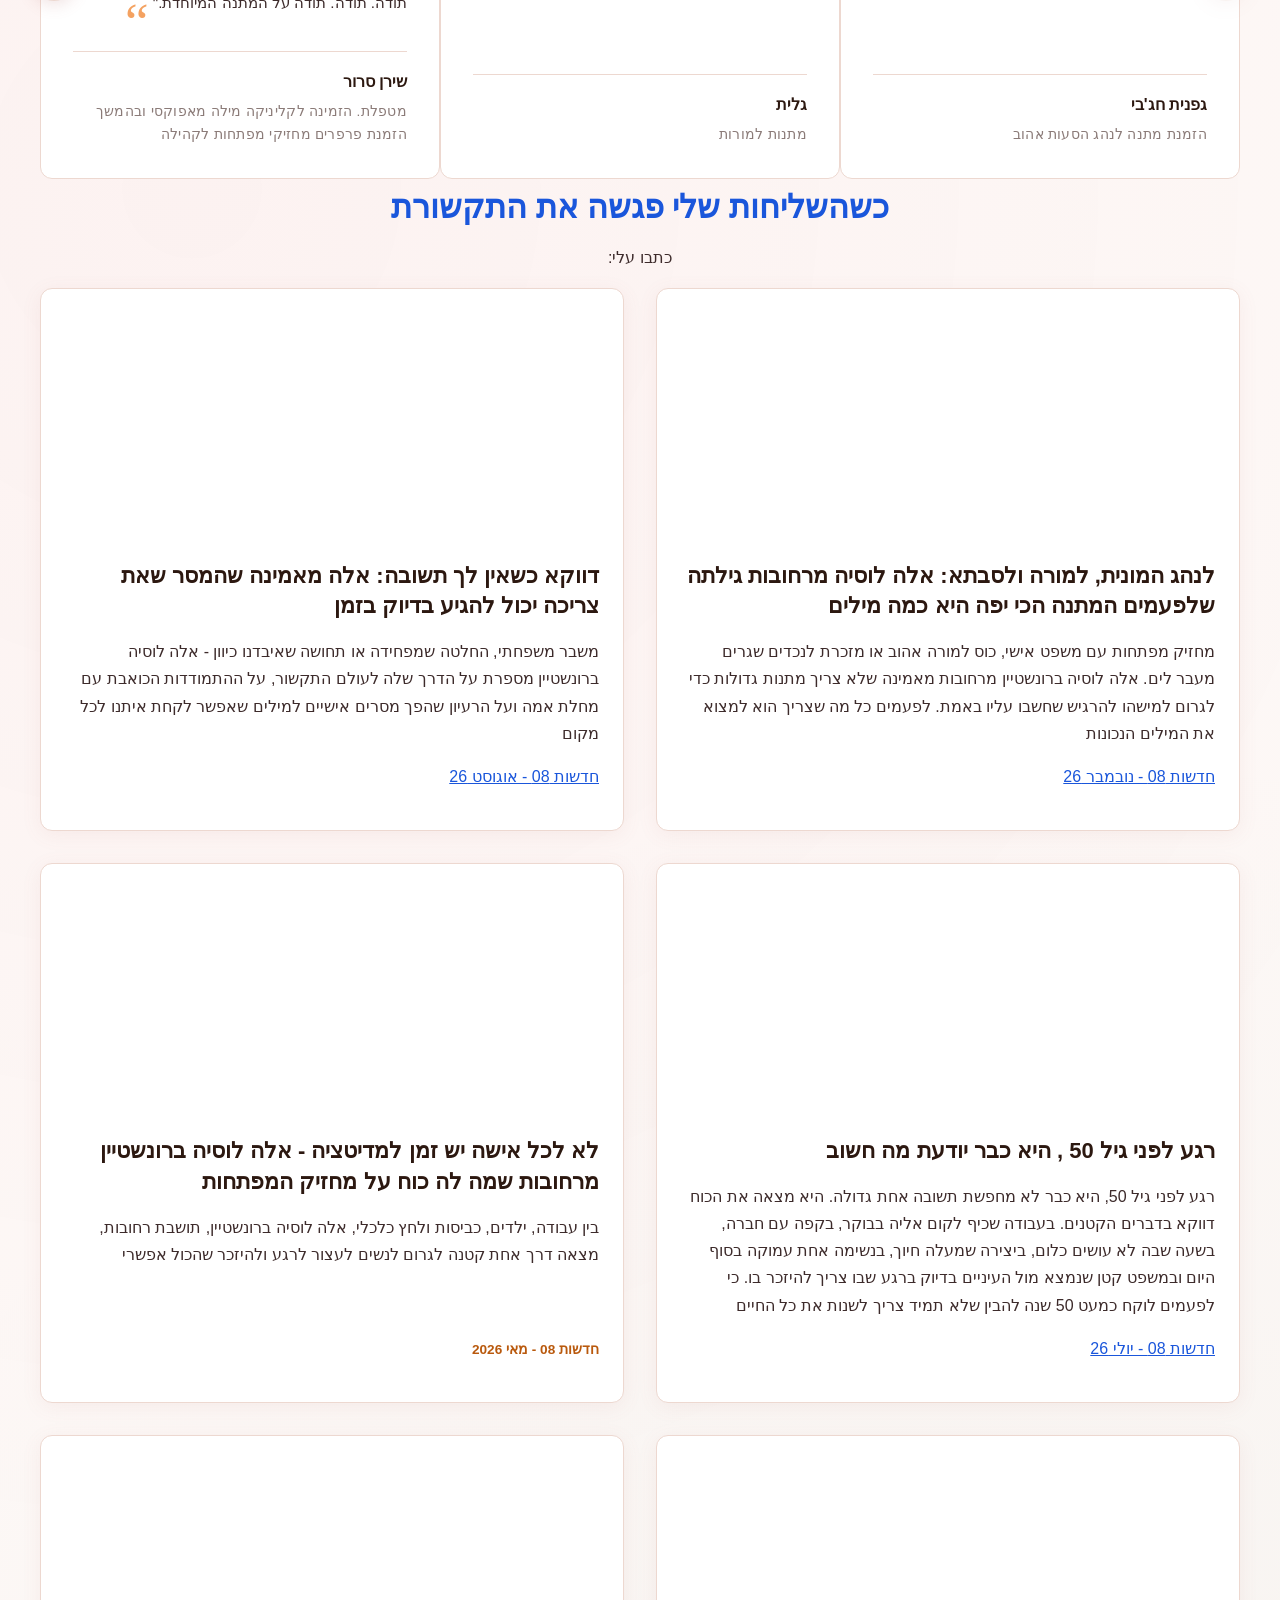
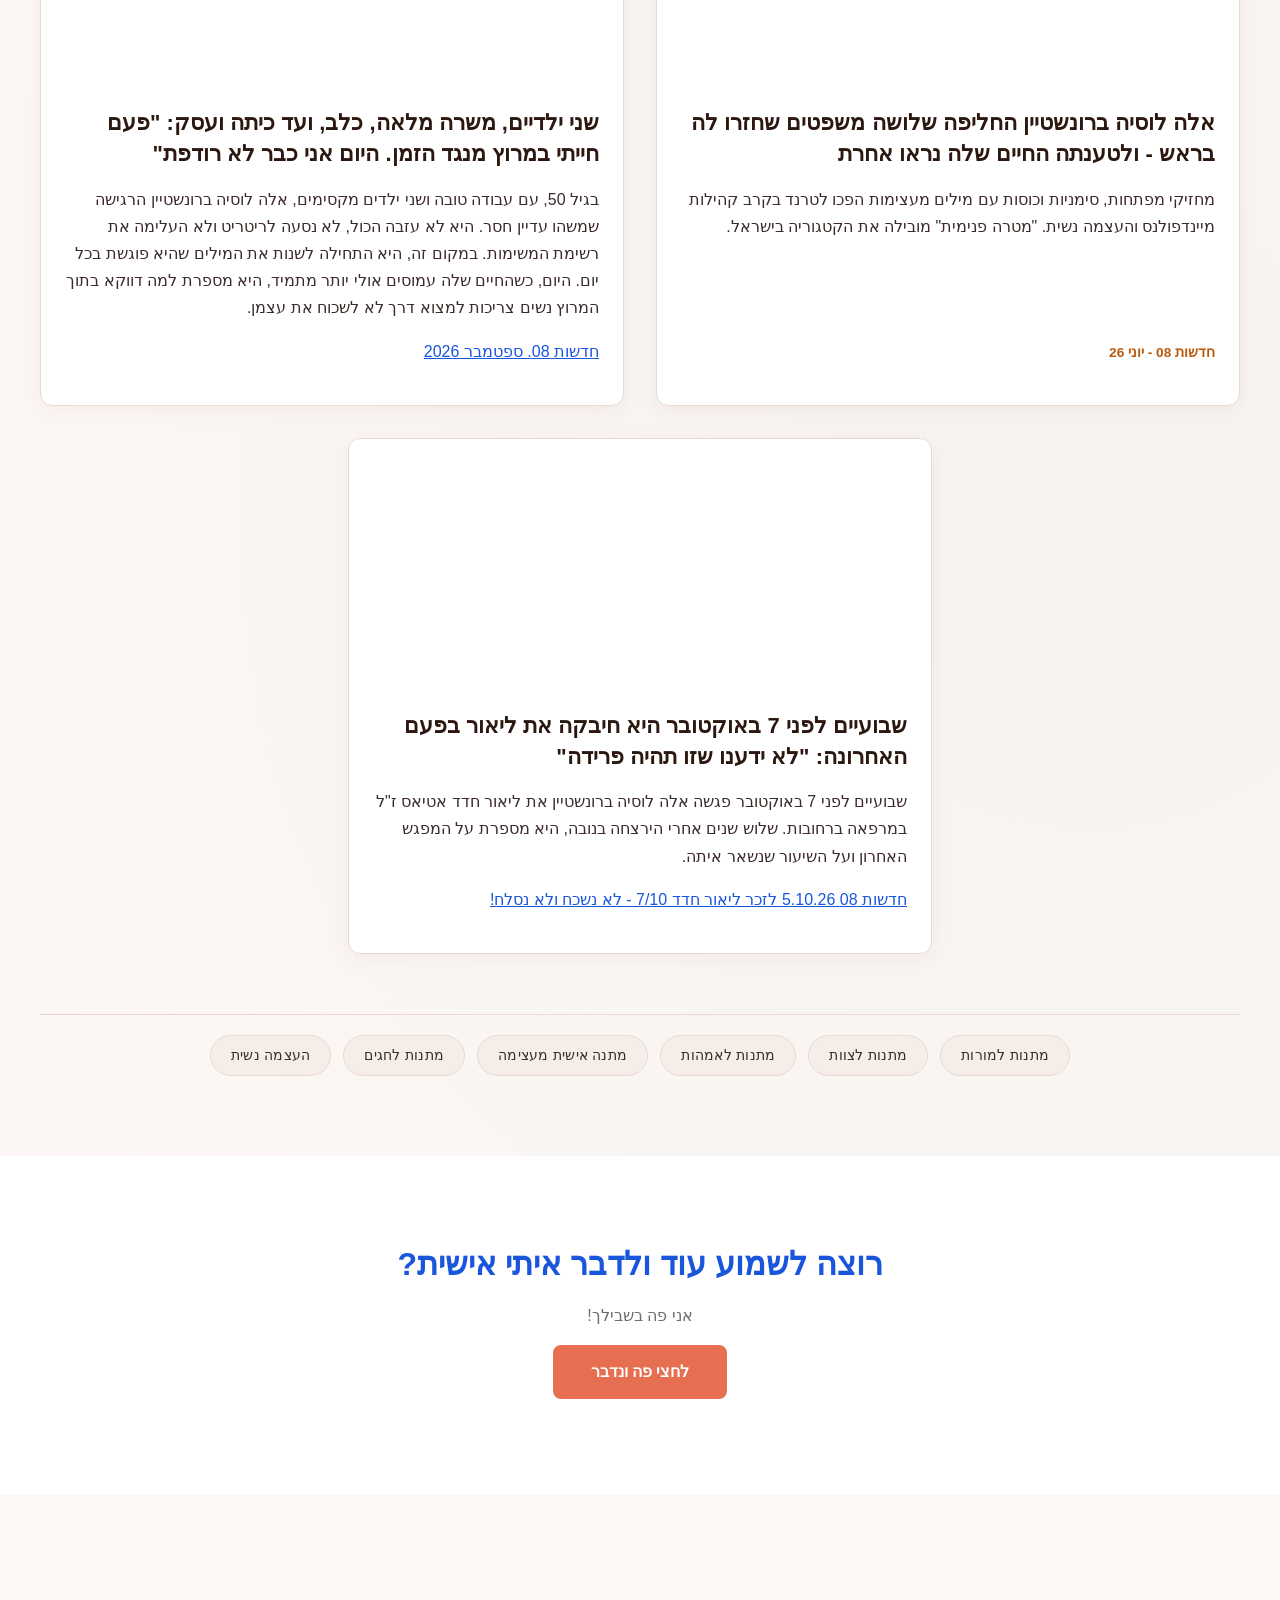
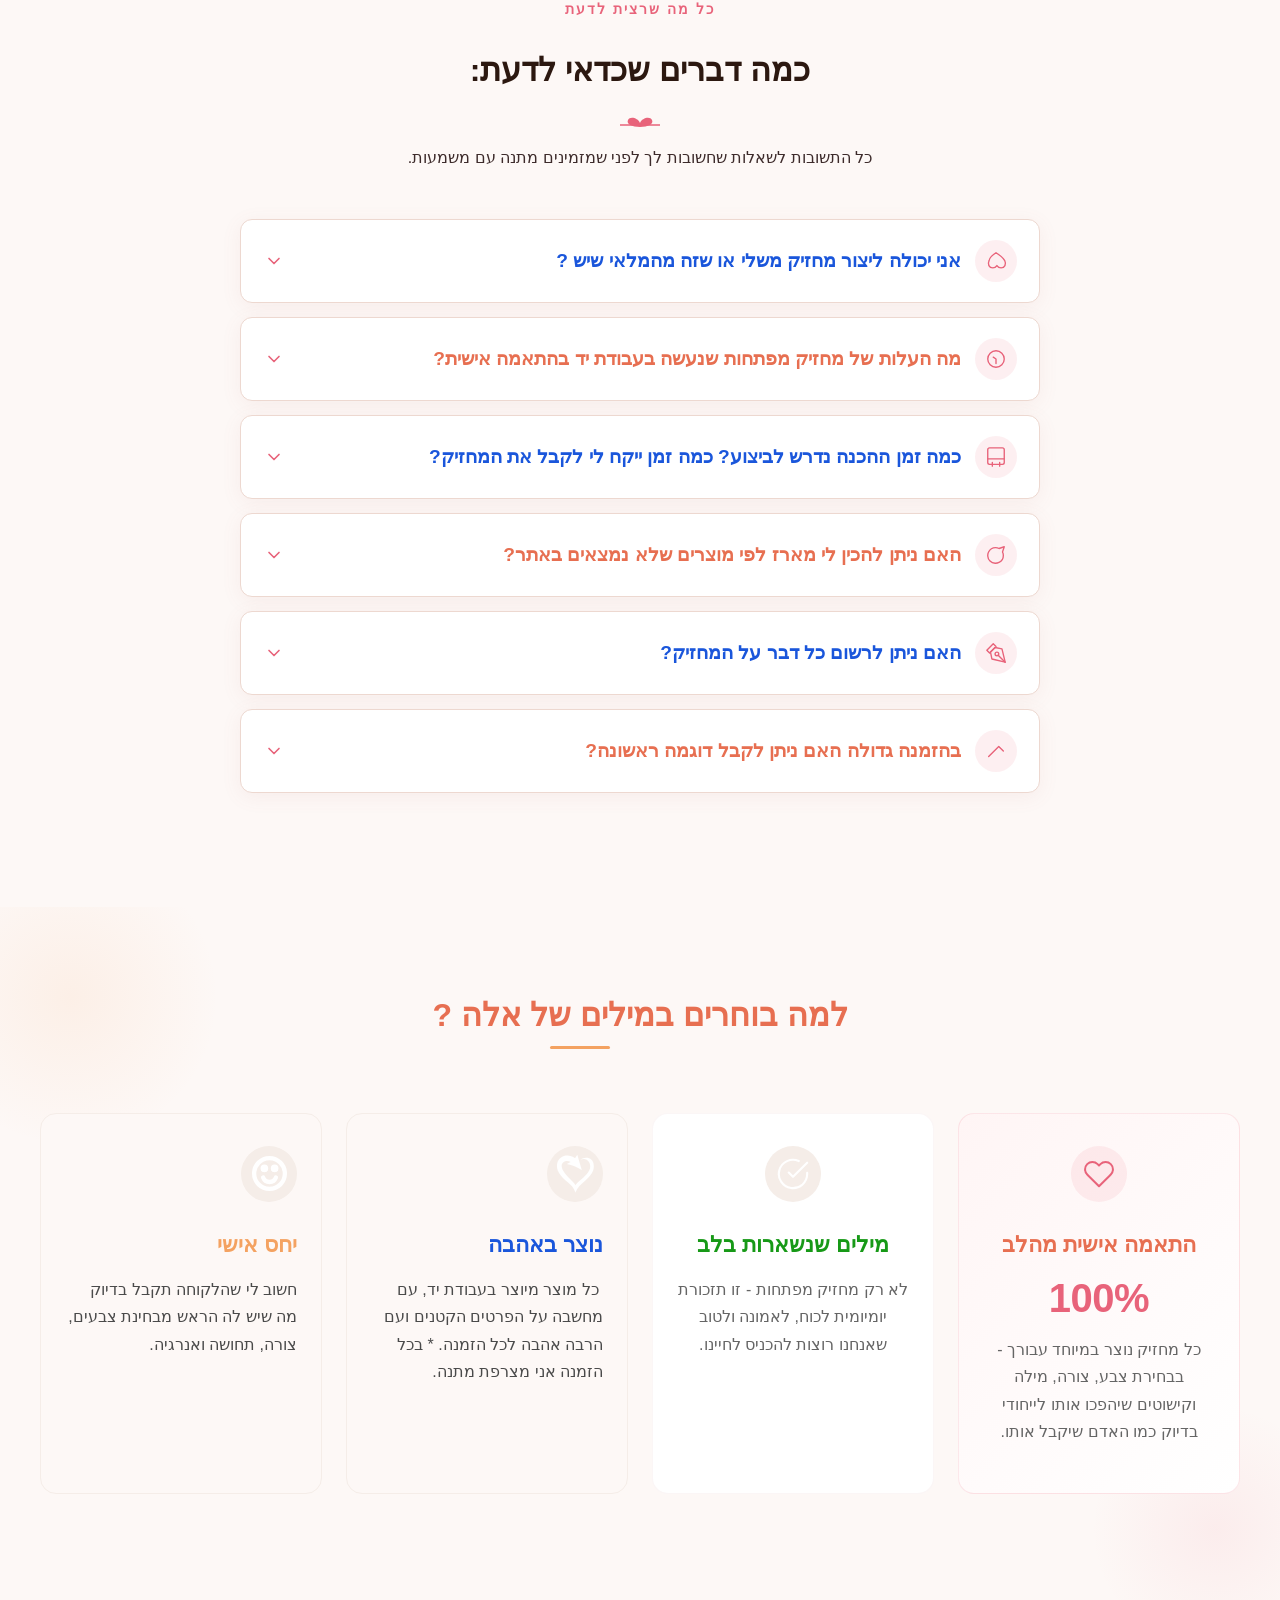
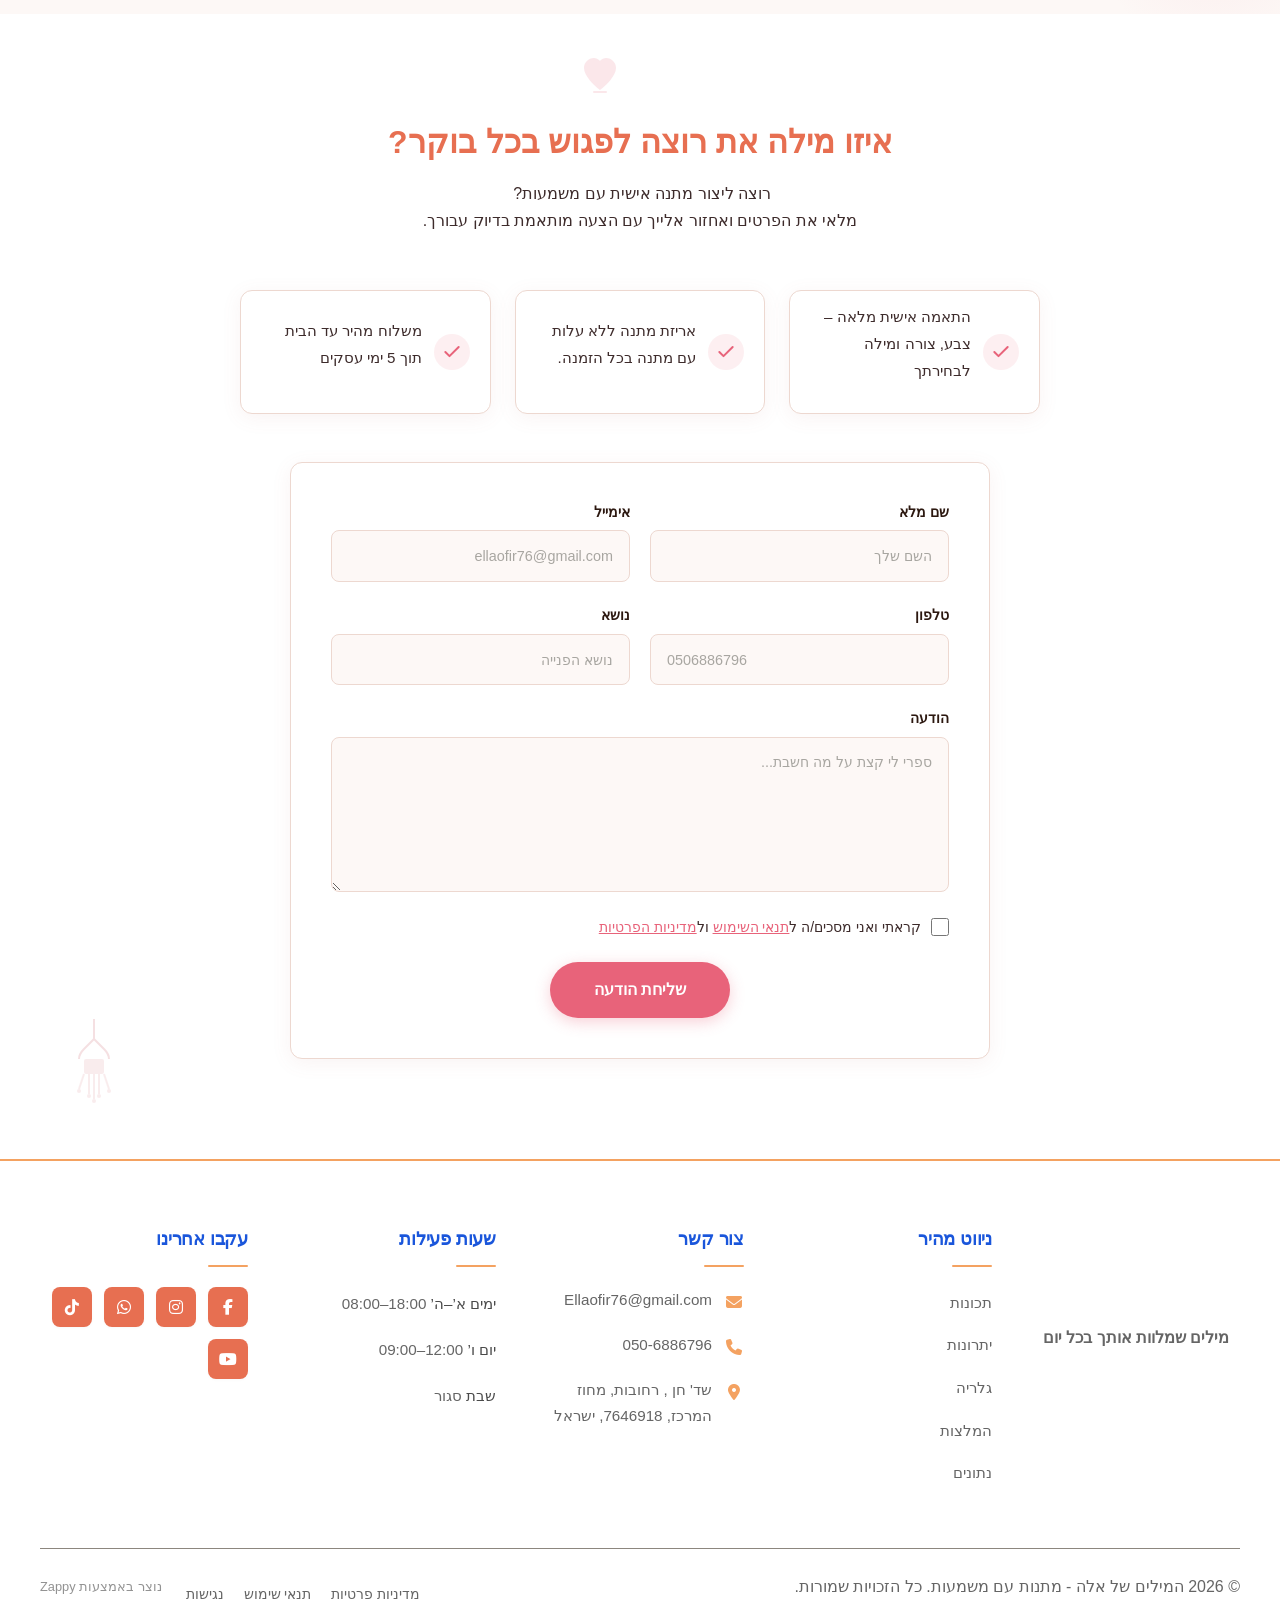
==== commit 439a090a: "Background sync: Progressive GitHub Sync" ====
--- a/index.html
+++ b/index.html
@@ -4368,7 +4368,7 @@
       </div>
 
     <div class="home-section-1-section__cta-wrap" style="grid-column: 1 / -1; display: flex; justify-content: center; margin-top: 8px;">
-  <a href="#" class="home-section-1-section__cta-btn" data-element-id="btn-steps-google-form" target="_blank" rel="noopener noreferrer" style="display: inline-flex; align-items: center; gap: 10px; background: #E8637A; color: #FFFFFF; padding: 16px 36px; border-radius: 100px; font-weight: 600; font-size: 1.05rem; text-decoration: none; box-shadow: 0 8px 24px rgba(232,99,122,0.3); transition: all 0.3s ease;">בחרי צבע, צורה ומילה — מלאי את הפרטים כאן ✨</a>
+  <a href="#contact" class="home-section-1-section__cta-btn" data-element-id="btn-steps-google-form" target="_blank" rel="noopener noreferrer" style="display: inline-flex; align-items: center; gap: 10px; background: #E8637A; color: #FFFFFF; padding: 16px 36px; border-radius: 100px; font-weight: 600; font-size: 1.05rem; text-decoration: none; box-shadow: 0 8px 24px rgba(232,99,122,0.3); transition: all 0.3s ease;">אני בוחרת מילה</a>
 </div></div>
   </div>
 </section>
